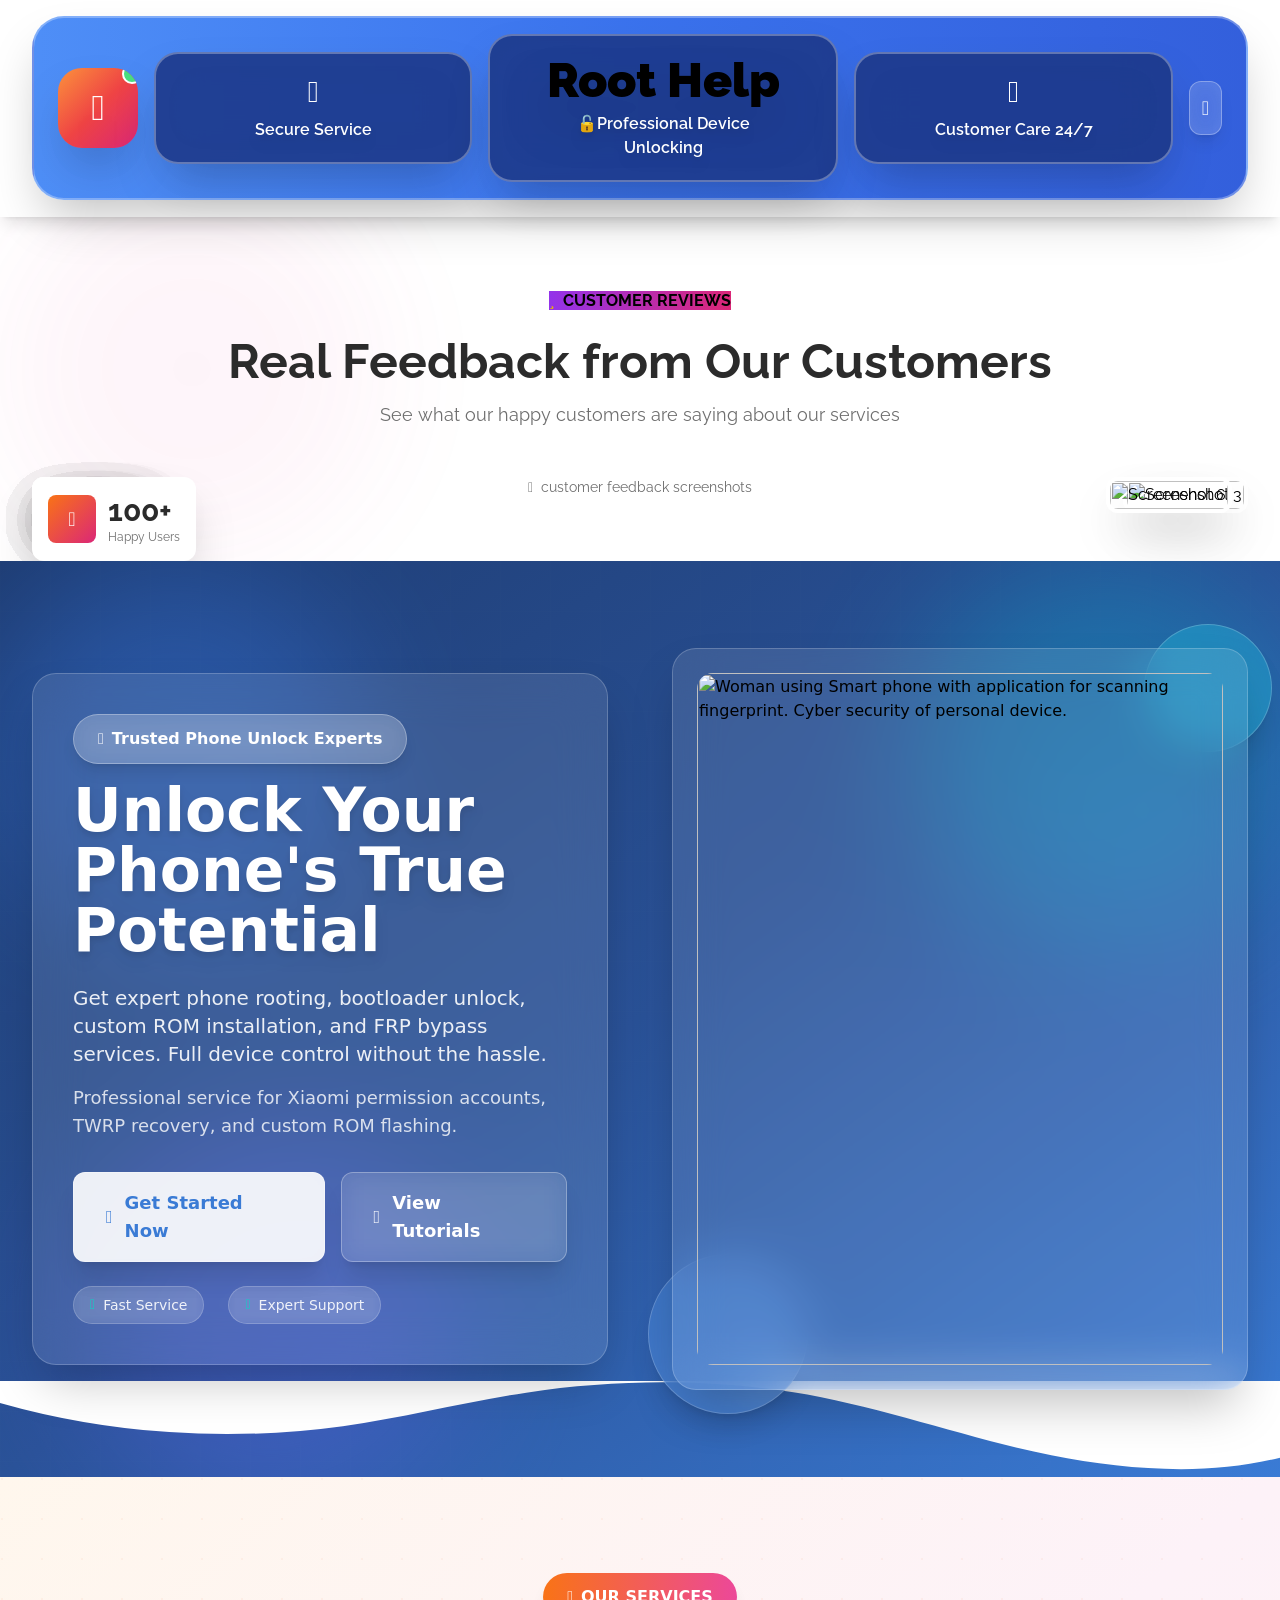
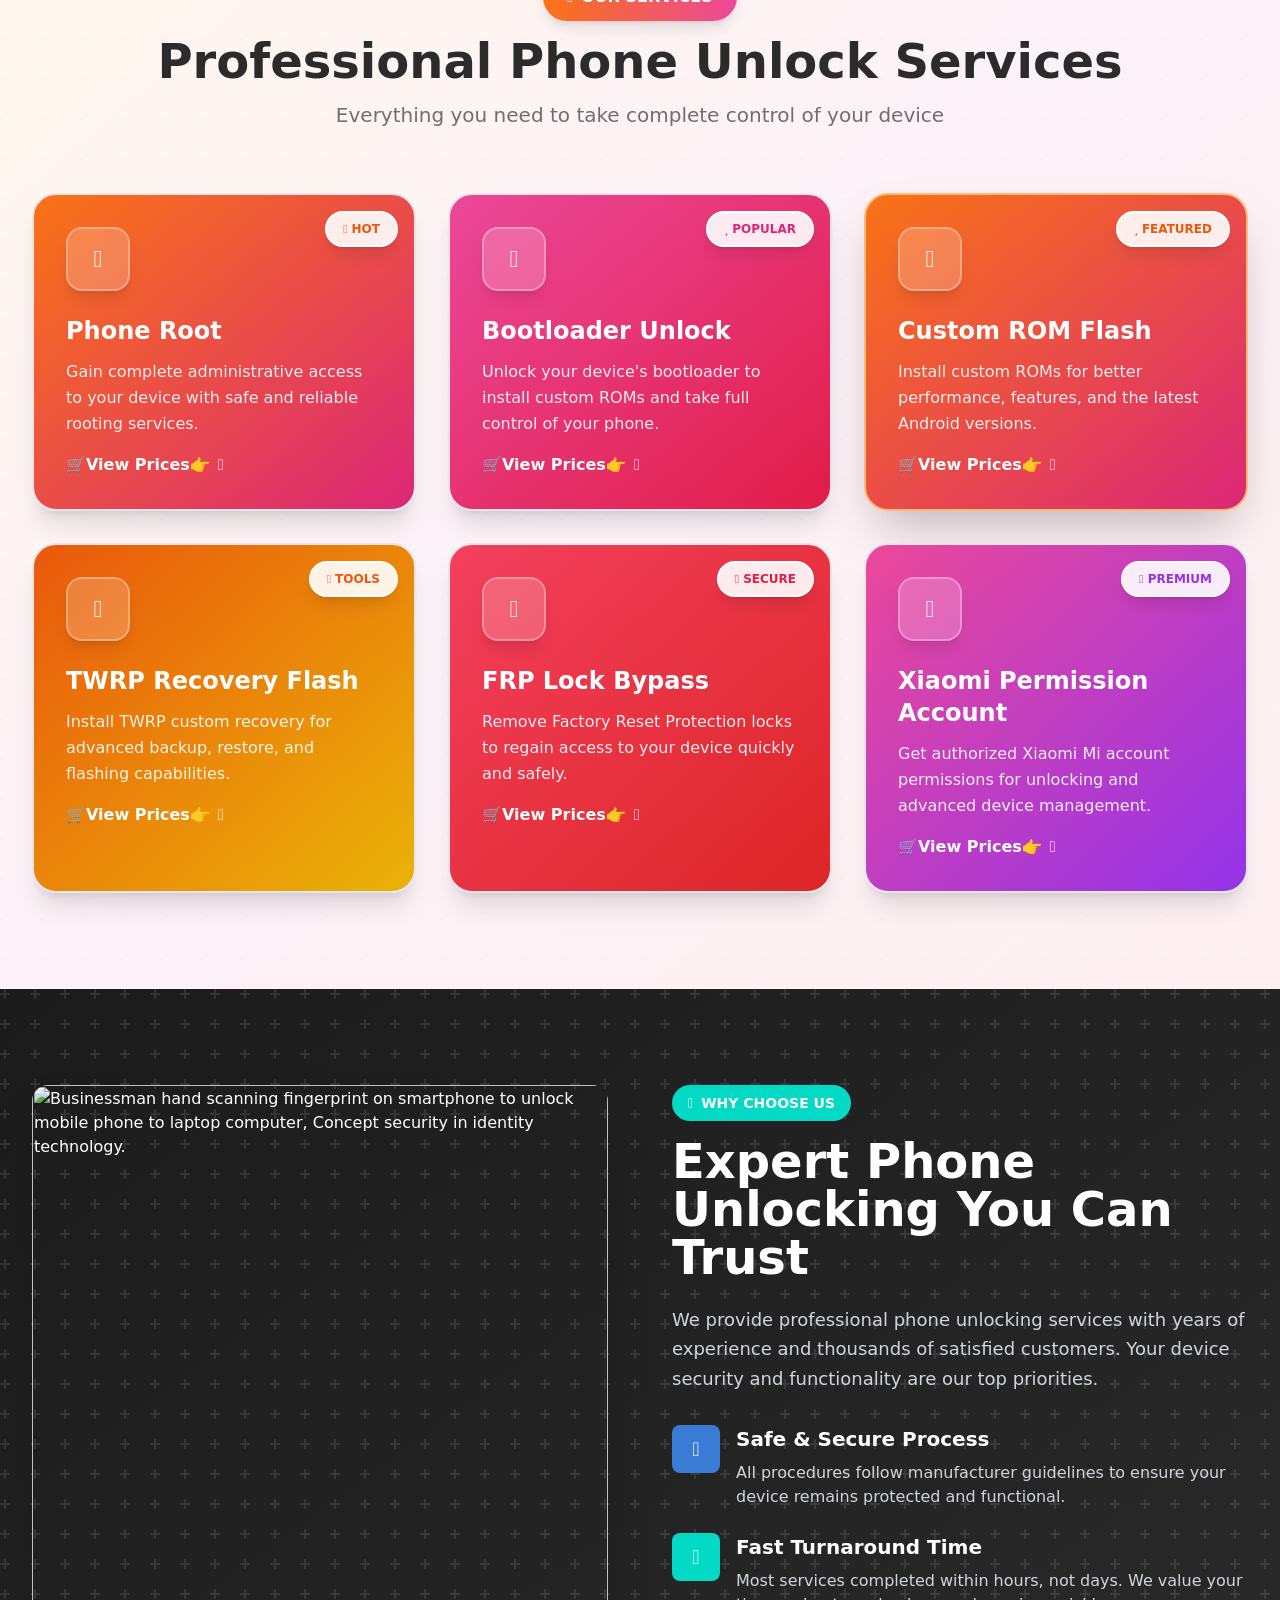
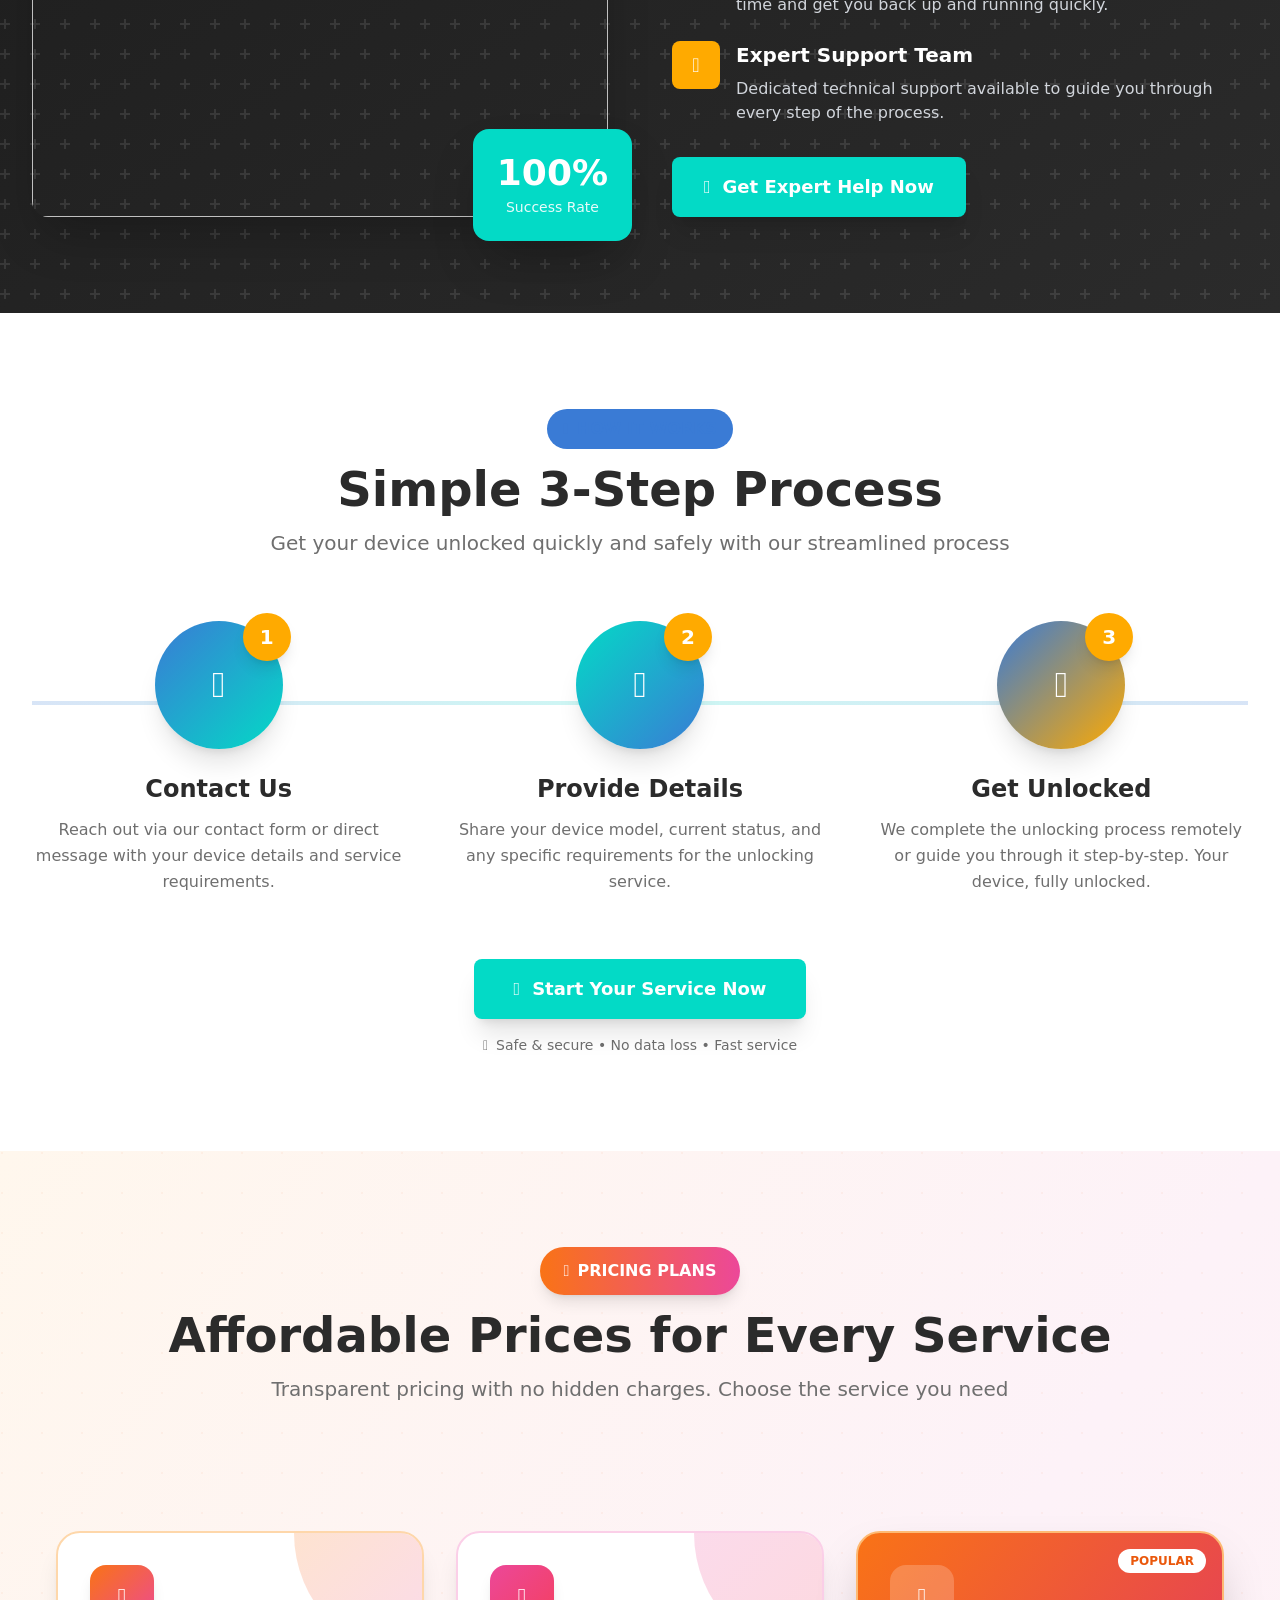
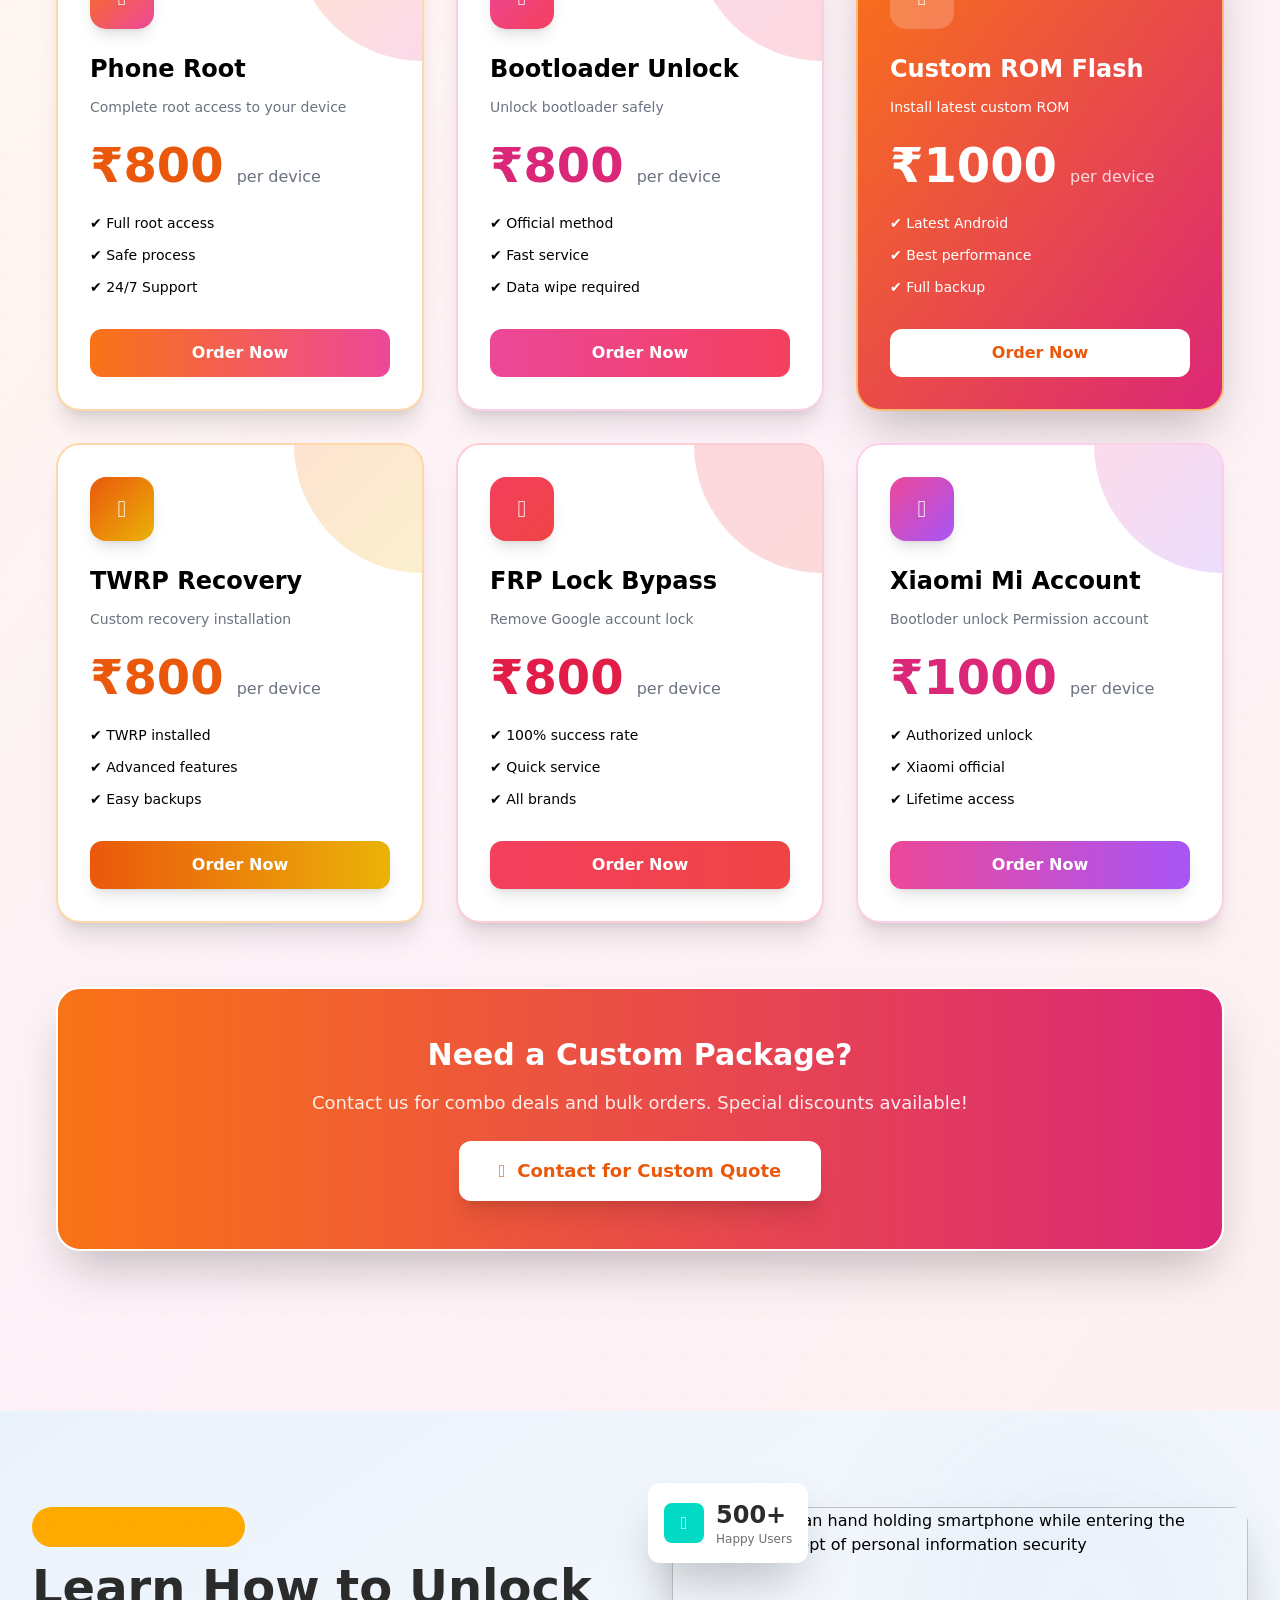
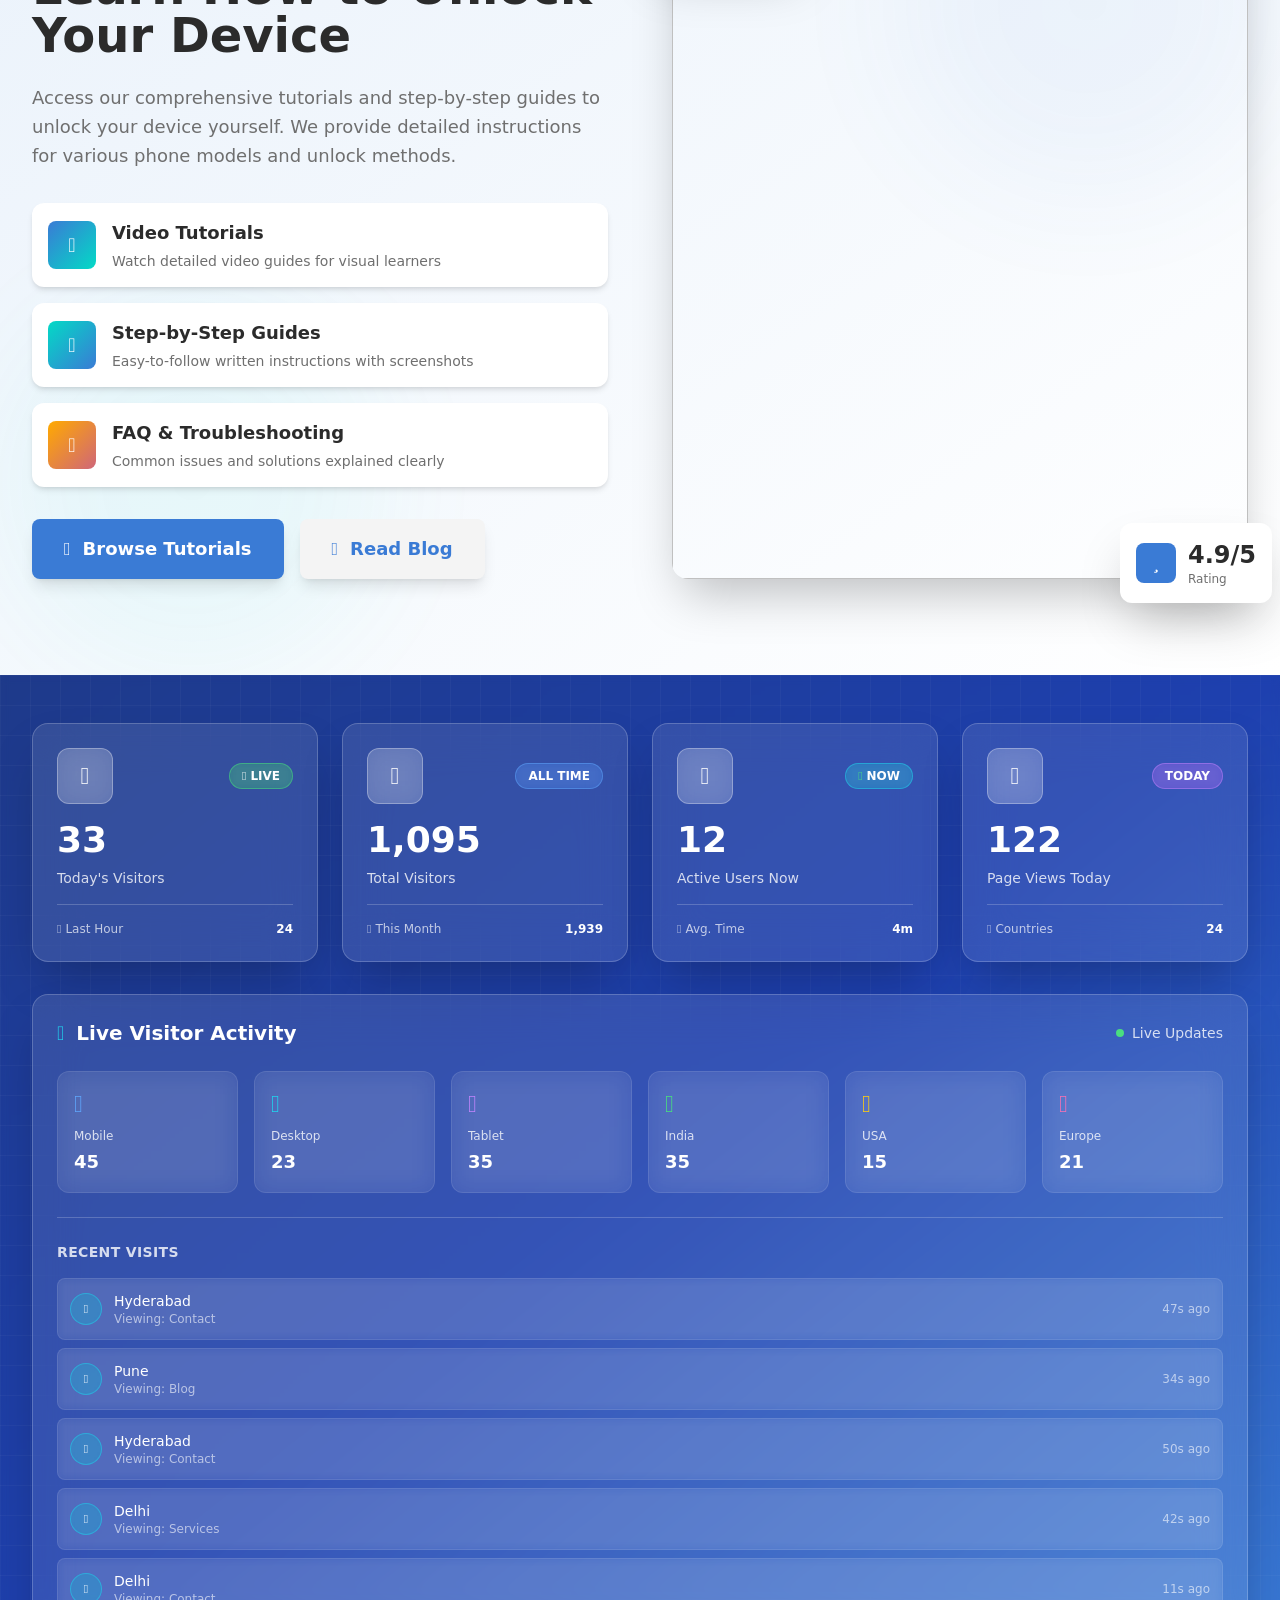
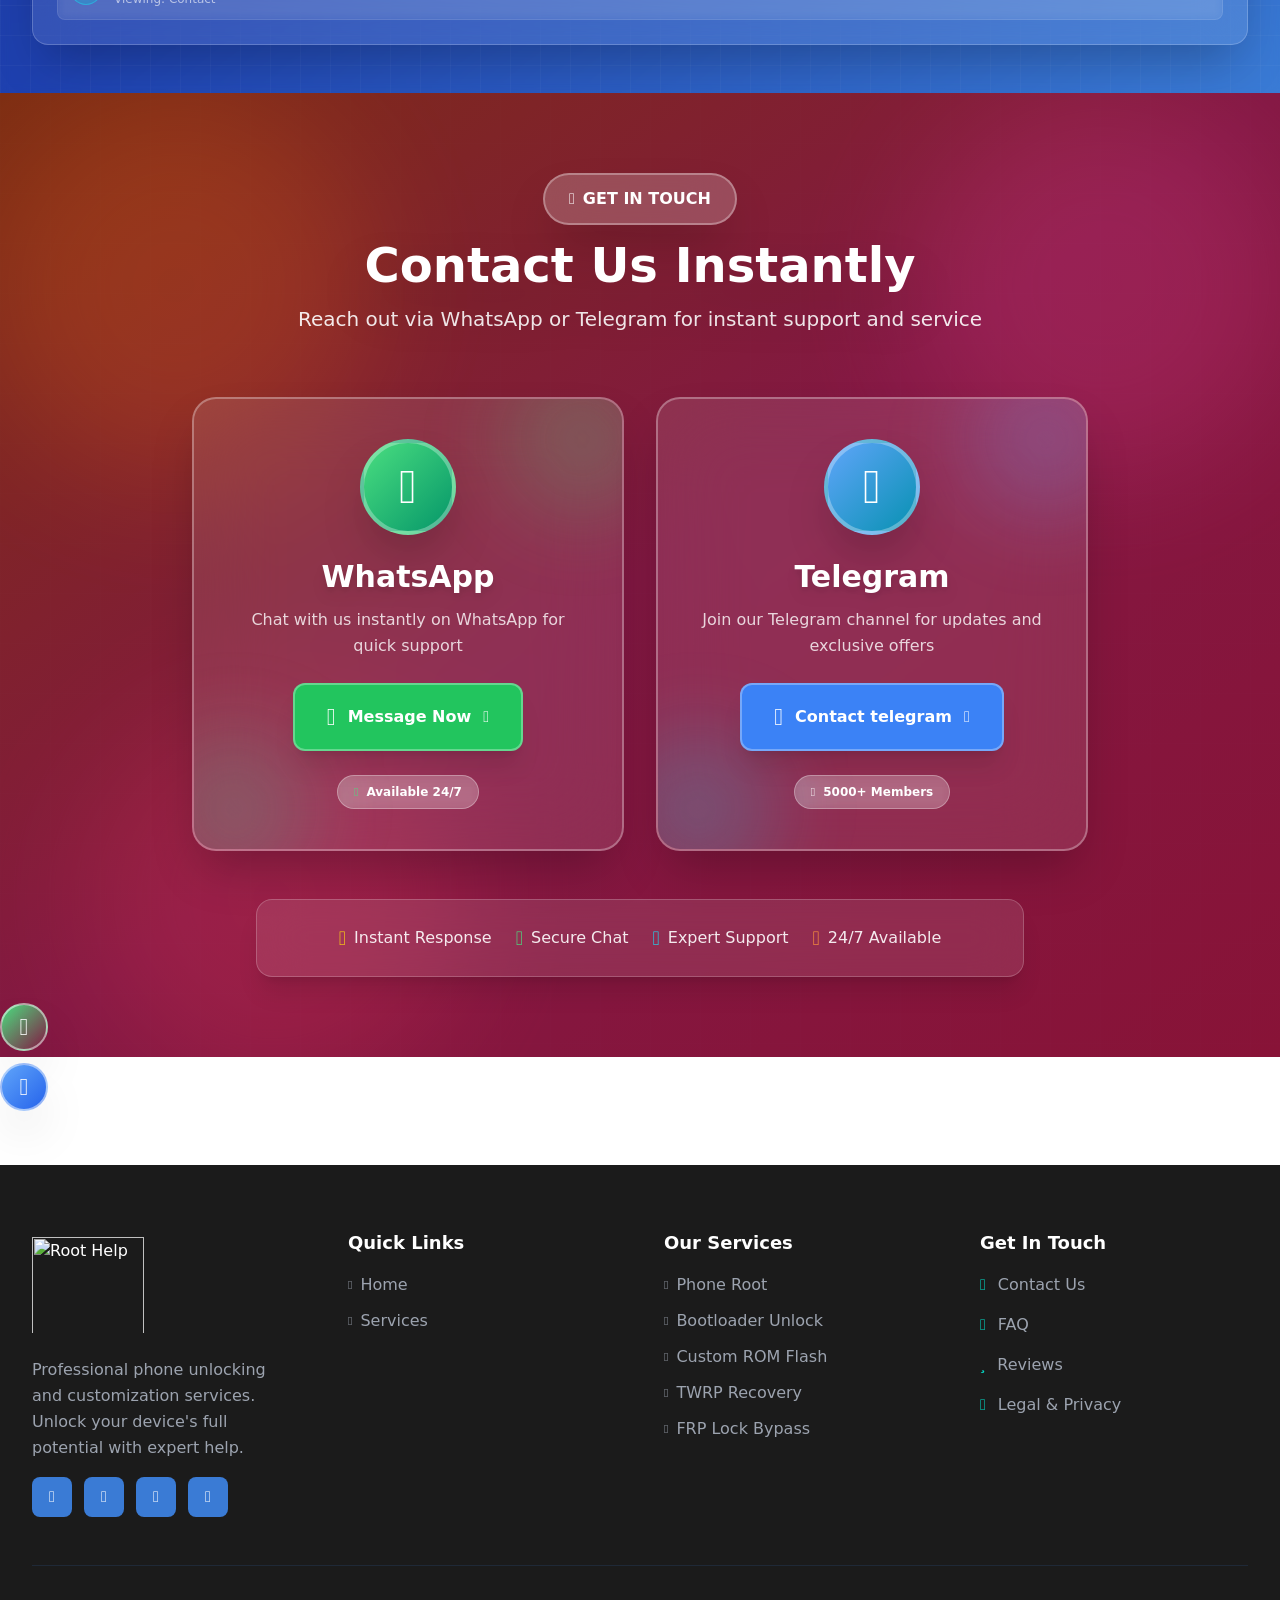
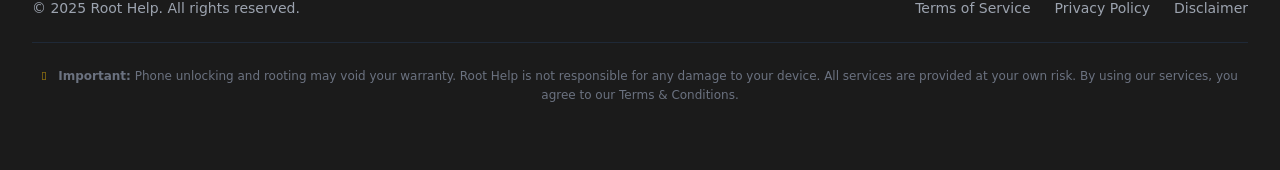
==== helproot/index.html @ 612a1e6d "Add files via upload" ====
<!-- saved from url=(0012)about:srcdoc -->
<html class="h-full" lang="en">

<head>
  <meta http-equiv="Content-Type" content="text/html; charset=UTF-8">

  <meta name="viewport" content="width=device-width, initial-scale=1.0">
  <link rel="preconnect" href="https://fonts.googleapis.com/">
  <link rel="preconnect" href="https://fonts.gstatic.com/" crossorigin="anonymous">
  <link id="google-fonts-link"
    href="https://fonts.googleapis.com/css2?family=Oswald:wght@300;400;500;600;700&amp;family=Raleway:wght@300;400;500;600;700&amp;display=swap"
    rel="stylesheet">
  <script src="https://kit.fontawesome.com/8e98006f77.js" crossorigin="anonymous"></script>
  <style media="all" id="fa-kit-upload"></style>
  <style media="all" id="fa-v4-font-face">
    /*!
 * Font Awesome Pro 6.7.2 by @fontawesome - https://fontawesome.com
 * License - https://fontawesome.com/license (Commercial License)
 * Copyright 2024 Fonticons, Inc.
 */
    @font-face {
      font-family: "FontAwesome";
      font-display: block;
      src: url(https://ka-p.fontawesome.com/releases/v6.7.2/webfonts/pro-fa-solid-900-0.woff2) format("woff2"), url(https://ka-p.fontawesome.com/releases/v6.7.2/webfonts/pro-fa-solid-900-0.ttf) format("truetype");
      unicode-range: u+f001, u+f004-f005, u+f007-f008, u+f00c, u+f011-f012, u+f015, u+f018-f019, u+f01c, u+f023-f025, u+f02a, u+f02c-f031, u+f03a, u+f03d, u+f04a-f04e, u+f05b, u+f060-f064, u+f067-f068, u+f06b-f06d, u+f072, u+f075, u+f077-f078, u+f07b, u+f084, u+f086, u+f091, u+f093, u+f095, u+f09c, u+f0a3, u+f0ad, u+f0b0-f0b1, u+f0c0-f0c2, u+f0c6, u+f0c8, u+f128, u+f12a, u+f155, u+f283, u+f292, u+f295
    }

    @font-face {
      font-family: "FontAwesome";
      font-display: block;
      src: url(https://ka-p.fontawesome.com/releases/v6.7.2/webfonts/pro-fa-solid-900-1.woff2) format("woff2"), url(https://ka-p.fontawesome.com/releases/v6.7.2/webfonts/pro-fa-solid-900-1.ttf) format("truetype");
      unicode-range: u+f040, u+f0c9, u+f0cc, u+f0ce, u+f0d1, u+f0d7, u+f0dc, u+f0e0, u+f0e7-f0e8, u+f0f3, u+f106, u+f108-f109, u+f10e, u+f110-f112, u+f11e, u+f121, u+f126, u+f129, u+f12c-f12e, u+f130-f132, u+f135, u+f13d, u+f140, u+f145, u+f15b, u+f164, u+f188, u+f1ab, u+f1ad-f1ae, u+f1b2, u+f1b8, u+f1bb, u+f1c0, u+f1ce, u+f1d8, u+f1dc, u+f1e4-f1e6, u+f1eb-f1ec, u+f205, u+f217, u+f21a-f21d, u+f22d, u+f233-f234, u+f238, u+f246, u+f251, u+f275, u+f29e, u+f2a0, u+f2a7, u+f2bb, u+f2cc-f2cd, u+f2db
    }

    @font-face {
      font-family: "FontAwesome";
      font-display: block;
      src: url(https://ka-p.fontawesome.com/releases/v6.7.2/webfonts/pro-fa-solid-900-3.woff2) format("woff2"), url(https://ka-p.fontawesome.com/releases/v6.7.2/webfonts/pro-fa-solid-900-3.ttf) format("truetype");
      unicode-range: u+f069, u+f1fa
    }

    @font-face {
      font-family: "FontAwesome";
      font-display: block;
      src: url(https://ka-p.fontawesome.com/releases/v6.7.2/webfonts/pro-fa-solid-900-12.woff2) format("woff2"), url(https://ka-p.fontawesome.com/releases/v6.7.2/webfonts/pro-fa-solid-900-12.ttf) format("truetype");
      unicode-range: u+f000, u+f002, u+f009-f00b, u+f00d-f00e, u+f010, u+f013, u+f01e, u+f021, u+f026-f029, u+f02b, u+f032-f039, u+f03b-f03c, u+f042-f043, u+f048-f049, u+f050-f05a, u+f05e, u+f06a, u+f071, u+f073-f074, u+f076, u+f079-f07a, u+f07c, u+f083, u+f085, u+f089, u+f08d, u+f098, u+f09e, u+f0a1
    }

    @font-face {
      font-family: "FontAwesome";
      font-display: block;
      src: url(https://ka-p.fontawesome.com/releases/v6.7.2/webfonts/pro-fa-solid-900-13.woff2) format("woff2"), url(https://ka-p.fontawesome.com/releases/v6.7.2/webfonts/pro-fa-solid-900-13.ttf) format("truetype");
      unicode-range: u+f045, u+f0a8-f0ab, u+f0c3-f0c4, u+f0ca-f0cb, u+f0cd, u+f0d8-f0db, u+f0dd-f0de, u+f0e2-f0e3, u+f0e9-f0ea, u+f0ed-f0ee, u+f0f0-f0f2, u+f0f4, u+f0f9-f0fe, u+f100-f105, u+f107, u+f10d, u+f11b, u+f120, u+f122, u+f124-f125, u+f127, u+f12b, u+f134, u+f137-f13a, u+f141-f144, u+f146, u+f14a-f14b, u+f14d, u+f153-f154, u+f157-f159, u+f15c-f15d, u+f162, u+f165, u+f182-f183, u+f187, u+f193, u+f197, u+f199, u+f19c-f19d, u+f1ac, u+f1b0, u+f1b3, u+f1b9-f1ba, u+f1cd, u+f1da, u+f1dd-f1de, u+f1e0-f1e2
    }

    @font-face {
      font-family: "FontAwesome";
      font-display: block;
      src: url(https://ka-p.fontawesome.com/releases/v6.7.2/webfonts/pro-fa-solid-900-14.woff2) format("woff2"), url(https://ka-p.fontawesome.com/releases/v6.7.2/webfonts/pro-fa-solid-900-14.ttf) format("truetype");
      unicode-range: u+f0f5, u+f1b1, u+f1f6, u+f1fb-f1fe, u+f200-f201, u+f204, u+f206-f207, u+f20b, u+f218, u+f21e, u+f221-f22c, u+f235-f236, u+f239, u+f240-f245, u+f249, u+f24e, u+f250, u+f252-f254, u+f25c, u+f26c, u+f276-f277, u+f279, u+f28b, u+f28d, u+f290-f291, u+f29a, u+f29d, u+f2a1-f2a4, u+f2a8, u+f2b6, u+f2b9, u+f2bd, u+f2c2, u+f2c7-f2cb, u+f2ce, u+f2d1, u+f2d3
    }

    @font-face {
      font-family: "FontAwesome";
      font-display: block;
      src: url(https://ka-p.fontawesome.com/releases/v6.7.2/webfonts/pro-fa-brands-400-0.woff2) format("woff2"), url(https://ka-p.fontawesome.com/releases/v6.7.2/webfonts/pro-fa-brands-400-0.ttf) format("truetype");
      unicode-range: u+f081-f082, u+f08c, u+f092, u+f099, u+f09b, u+f0d2-f0d5, u+f0e1, u+f113, u+f136, u+f13b-f13c, u+f15a, u+f167-f16e, u+f170-f174, u+f179-f17e, u+f180-f181, u+f184, u+f189-f18d, u+f194, u+f198, u+f19a-f19b, u+f19e, u+f1a0-f1a4, u+f1b4, u+f1bc, u+f1be, u+f1e8, u+f1ed, u+f1f0-f1f1, u+f20e, u+f210, u+f213-f214, u+f230, u+f232, u+f23a, u+f26b, u+f270, u+f288, u+f299, u+f29b, u+f2a6, u+f2b0, u+f2c5-f2c6, u+f2e0
    }

    @font-face {
      font-family: "FontAwesome";
      font-display: block;
      src: url(https://ka-p.fontawesome.com/releases/v6.7.2/webfonts/pro-fa-brands-400-1.woff2) format("woff2"), url(https://ka-p.fontawesome.com/releases/v6.7.2/webfonts/pro-fa-brands-400-1.ttf) format("truetype");
      unicode-range: u+f1a5-f1aa, u+f1b5-f1b7, u+f1bd, u+f1ca-f1cc, u+f1d0-f1d7, u+f1e7, u+f1e9, u+f1ee, u+f1f2-f1f5, u+f202-f203, u+f208-f209, u+f20d, u+f211-f212, u+f215-f216, u+f231, u+f237, u+f23b-f23e, u+f24b-f24c, u+f25e, u+f260-f261, u+f263-f26a, u+f26d-f26e, u+f27c-f27e, u+f280-f282, u+f284-f287, u+f289-f28a, u+f293-f294, u+f296-f298, u+f2a5, u+f2a9-f2ae, u+f2b1-f2b4, u+f2b8, u+f2c4, u+f2d5-f2da, u+f2dd-f2de
    }

    @font-face {
      font-family: "FontAwesome";
      font-display: block;
      src: url(https://ka-p.fontawesome.com/releases/v6.7.2/webfonts/pro-fa-brands-400-2.woff2) format("woff2"), url(https://ka-p.fontawesome.com/releases/v6.7.2/webfonts/pro-fa-brands-400-2.ttf) format("truetype");
      unicode-range: u+f166
    }

    @font-face {
      font-family: "FontAwesome";
      font-display: block;
      src: url(https://ka-p.fontawesome.com/releases/v6.7.2/webfonts/pro-fa-regular-400-0.woff2) format("woff2"), url(https://ka-p.fontawesome.com/releases/v6.7.2/webfonts/pro-fa-regular-400-0.ttf) format("truetype");
      unicode-range: u+f006, u+f017, u+f03e, u+f06e, u+f08a, u+f096-f097, u+f09d, u+f0a6, u+f0c5, u+f0e5-f0e6, u+f114, u+f11d, u+f2c0
    }

    @font-face {
      font-family: "FontAwesome";
      font-display: block;
      src: url(https://ka-p.fontawesome.com/releases/v6.7.2/webfonts/pro-fa-regular-400-1.woff2) format("woff2"), url(https://ka-p.fontawesome.com/releases/v6.7.2/webfonts/pro-fa-regular-400-1.ttf) format("truetype");
      unicode-range: u+f003, u+f016, u+f087, u+f0a2, u+f0eb, u+f0f7-f0f8, u+f10c, u+f11c, u+f133, u+f14e, u+f186, u+f1c1-f1c3, u+f1d9, u+f1db, u+f1ea, u+f1f9, u+f20a, u+f24d, u+f25d, u+f2b5, u+f2bc, u+f2d2
    }

    @font-face {
      font-family: "FontAwesome";
      font-display: block;
      src: url(https://ka-p.fontawesome.com/releases/v6.7.2/webfonts/pro-fa-regular-400-12.woff2) format("woff2"), url(https://ka-p.fontawesome.com/releases/v6.7.2/webfonts/pro-fa-regular-400-12.ttf) format("truetype");
      unicode-range: u+f022, u+f044, u+f05c-f05d, u+f070, u+f094, u+f0a0, u+f115, u+f29c
    }

    @font-face {
      font-family: "FontAwesome";
      font-display: block;
      src: url(https://ka-p.fontawesome.com/releases/v6.7.2/webfonts/pro-fa-regular-400-13.woff2) format("woff2"), url(https://ka-p.fontawesome.com/releases/v6.7.2/webfonts/pro-fa-regular-400-13.ttf) format("truetype");
      unicode-range: u+f01d, u+f046, u+f088, u+f0a4-f0a5, u+f0a7, u+f0c7, u+f0f6, u+f118-f11a, u+f147, u+f150-f152, u+f185, u+f191-f192, u+f196, u+f1c4-f1c9, u+f1e3
    }

    @font-face {
      font-family: "FontAwesome";
      font-display: block;
      src: url(https://ka-p.fontawesome.com/releases/v6.7.2/webfonts/pro-fa-regular-400-14.woff2) format("woff2"), url(https://ka-p.fontawesome.com/releases/v6.7.2/webfonts/pro-fa-regular-400-14.ttf) format("truetype");
      unicode-range: u+f014, u+f1f7, u+f247-f248, u+f24a, u+f255-f25b, u+f271-f274, u+f278, u+f28c, u+f28e, u+f2b7, u+f2ba, u+f2be, u+f2c1, u+f2c3, u+f2d0, u+f2dc
    }

    @font-face {
      font-family: "FontAwesome";
      font-display: block;
      src: url(https://ka-p.fontawesome.com/releases/v6.7.2/webfonts/pro-fa-regular-400-15.woff2) format("woff2"), url(https://ka-p.fontawesome.com/releases/v6.7.2/webfonts/pro-fa-regular-400-15.ttf) format("truetype");
      unicode-range: u+f01a-f01b, u+f18e, u+f190, u+f2d4
    }

    @font-face {
      font-family: "FontAwesome";
      font-display: block;
      src: url(https://ka-p.fontawesome.com/releases/v6.7.2/webfonts/pro-fa-regular-400-16.woff2) format("woff2"), url(https://ka-p.fontawesome.com/releases/v6.7.2/webfonts/pro-fa-regular-400-16.ttf) format("truetype");
      unicode-range: u+f27b
    }

    @font-face {
      font-family: "FontAwesome";
      font-display: block;
      src: url(https://ka-p.fontawesome.com/releases/v6.7.2/webfonts/pro-fa-v4compatibility.woff2) format("woff2"), url(https://ka-p.fontawesome.com/releases/v6.7.2/webfonts/pro-fa-v4compatibility.ttf) format("truetype");
      unicode-range: u+f041, u+f047, u+f065-f066, u+f07d-f07e, u+f080, u+f08b, u+f08e, u+f090, u+f09a, u+f0ac, u+f0ae, u+f0b2, u+f0d0, u+f0d6, u+f0e4, u+f0ec, u+f10a-f10b, u+f123, u+f13e, u+f148-f149, u+f14c, u+f156, u+f15e, u+f160-f161, u+f163, u+f175-f178, u+f195, u+f1f8, u+f219, u+f27a
    }
  </style>
  <style media="all" id="fa-v5-font-face">
    /*!
 * Font Awesome Pro 6.7.2 by @fontawesome - https://fontawesome.com
 * License - https://fontawesome.com/license (Commercial License)
 * Copyright 2024 Fonticons, Inc.
 */
    @font-face {
      font-family: "Font Awesome 5 Brands";
      font-display: block;
      font-weight: 400;
      src: url(https://ka-p.fontawesome.com/releases/v6.7.2/webfonts/pro-fa-brands-400-0.woff2) format("woff2"), url(https://ka-p.fontawesome.com/releases/v6.7.2/webfonts/pro-fa-brands-400-0.ttf) format("truetype");
      unicode-range: u+e007, u+e013, u+e01a, u+e01e, u+e049, u+e052, u+e055-e057, u+e077-e084, u+e087-e088, u+f081-f082, u+f08c, u+f092, u+f099-f09b, u+f0d2-f0d5, u+f0e1, u+f113, u+f136, u+f13b-f13c, u+f15a, u+f167-f169, u+f16b-f16e, u+f170-f171, u+f173-f174, u+f179-f17e, u+f180-f181, u+f184, u+f189-f18d, u+f194, u+f198, u+f19a-f19b, u+f19e, u+f1a0-f1a4, u+f1b4, u+f1bc, u+f1be, u+f1e8, u+f1ed, u+f1f0-f1f1, u+f20e, u+f210, u+f213-f214, u+f232, u+f23a, u+f26b, u+f270, u+f288, u+f299, u+f2a6, u+f2b0, u+f2c5-f2c6, u+f2e0, u+f368, u+f379, u+f392-f393, u+f39f, u+f3a9, u+f3ab-f3ac, u+f3c0, u+f3c7, u+f3ca, u+f3e2, u+f3eb-f3ec, u+f3ef, u+f3f8, u+f3fe, u+f419, u+f41b, u+f4d5, u+f4e4, u+f4f8-f4f9, u+f514, u+f5b5, u+f6c9, u+f731, u+f77b, u+f7af, u+f7e1, u+f83b
    }

    @font-face {
      font-family: "Font Awesome 5 Brands";
      font-display: block;
      font-weight: 400;
      src: url(https://ka-p.fontawesome.com/releases/v6.7.2/webfonts/pro-fa-brands-400-1.woff2) format("woff2"), url(https://ka-p.fontawesome.com/releases/v6.7.2/webfonts/pro-fa-brands-400-1.ttf) format("truetype");
      unicode-range: u+f1a5-f1aa, u+f1b5-f1b7, u+f1bd, u+f1ca-f1cc, u+f1d0-f1d7, u+f1e7, u+f1e9, u+f1ee, u+f1f2-f1f5, u+f202-f203, u+f208-f209, u+f20d, u+f211-f212, u+f215-f216, u+f231, u+f237, u+f23b-f23e, u+f24b-f24c, u+f25e, u+f260-f261, u+f263-f26a, u+f26d-f26e, u+f27c-f27e, u+f280-f282, u+f284-f287, u+f289-f28a, u+f293-f294, u+f296-f298, u+f2a5, u+f2a9-f2ae, u+f2b1-f2b4, u+f2b8, u+f2c4, u+f2d5-f2da, u+f2dd-f2de, u+f35c, u+f369-f375, u+f378, u+f37a-f37d, u+f37f-f380, u+f383-f385, u+f388, u+f38b-f38f, u+f391, u+f394-f397, u+f399-f39a, u+f39d-f39e, u+f3a1-f3a4, u+f3a6-f3a8, u+f3aa, u+f3ad-f3b2, u+f3b4-f3bd, u+f3c3-f3c4, u+f3c6, u+f3c8, u+f3cb-f3cc, u+f3d0, u+f3d2-f3dc, u+f3df, u+f425, u+f4e6
    }

    @font-face {
      font-family: "Font Awesome 5 Brands";
      font-display: block;
      font-weight: 400;
      src: url(https://ka-p.fontawesome.com/releases/v6.7.2/webfonts/pro-fa-brands-400-2.woff2) format("woff2"), url(https://ka-p.fontawesome.com/releases/v6.7.2/webfonts/pro-fa-brands-400-2.ttf) format("truetype");
      unicode-range: u+f3e1, u+f3e3-f3e4, u+f3e6-f3ea, u+f3ee, u+f3f3, u+f3f5-f3f7, u+f3f9, u+f402-f405, u+f407-f40d, u+f411-f417, u+f41a, u+f41c-f421, u+f423, u+f426-f431, u+f44d, u+f452, u+f457, u+f459, u+f4e5, u+f4e7-f4f7, u+f50a-f513, u+f592, u+f59e, u+f5a3, u+f5a8, u+f5b2, u+f5be, u+f5c6, u+f5cc, u+f5cf, u+f5f1, u+f5f7, u+f5fa, u+f60f, u+f612, u+f63f, u+f642, u+f69d, u+f6ca, u+f6cc, u+f6dc, u+f730, u+f75d, u+f77a, u+f785, u+f789, u+f78d, u+f790-f791, u+f797-f799, u+f7b0-f7b1, u+f7b3, u+f7bb-f7bc, u+f7c6, u+f7d3, u+f7d6, u+f7df-f7e0, u+f7e3, u+f834-f83a, u+f83c-f83d, u+f83f-f842, u+f89e, u+f8a6, u+f8ca, u+f8d2, u+f8e1, u+f8e8
    }

    @font-face {
      font-family: "Font Awesome 5 Brands";
      font-display: block;
      font-weight: 400;
      src: url(https://ka-p.fontawesome.com/releases/v6.7.2/webfonts/pro-fa-brands-400.woff2) format("woff2"), url(https://ka-p.fontawesome.com/releases/v6.7.2/webfonts/pro-fa-brands-400.ttf) format("truetype");
      unicode-range: u+a
    }

    @font-face {
      font-family: "Font Awesome 5 Pro";
      font-display: block;
      font-weight: 900;
      src: url(https://ka-p.fontawesome.com/releases/v6.7.2/webfonts/pro-fa-solid-900-0.woff2) format("woff2"), url(https://ka-p.fontawesome.com/releases/v6.7.2/webfonts/pro-fa-solid-900-0.ttf) format("truetype");
      unicode-range: u+e010, u+e017, u+e01b, u+e01f-e021, u+e024, u+e02f, u+e03a, u+e042, u+e045-e046, u+e060, u+e068, u+e06e, u+e074, u+e076, u+f001, u+f004-f005, u+f007-f008, u+f00c, u+f011-f012, u+f015, u+f017-f019, u+f01c, u+f023-f025, u+f02a, u+f02c-f031, u+f03a, u+f03d-f03e, u+f041, u+f04a-f04e, u+f05b, u+f060-f065, u+f067-f068, u+f06b-f06e, u+f072, u+f075, u+f077-f078, u+f07b, u+f084, u+f086, u+f091, u+f093, u+f095, u+f09c-f09d, u+f0a3, u+f0a6, u+f0ac-f0ad, u+f0b0-f0b1, u+f0c0-f0c2, u+f0c5-f0c6, u+f0c8, u+f128, u+f12a, u+f155, u+f292, u+f295, u+f332, u+f541, u+f80a, u+f80c
    }

    @font-face {
      font-family: "Font Awesome 5 Pro";
      font-display: block;
      font-weight: 900;
      src: url(https://ka-p.fontawesome.com/releases/v6.7.2/webfonts/pro-fa-solid-900-1.woff2) format("woff2"), url(https://ka-p.fontawesome.com/releases/v6.7.2/webfonts/pro-fa-solid-900-1.ttf) format("truetype");
      unicode-range: u+f040, u+f0c9, u+f0cc, u+f0ce, u+f0d1, u+f0d6-f0d7, u+f0dc, u+f0e0, u+f0e7-f0e8, u+f0eb, u+f0f3, u+f0f8, u+f106, u+f108-f109, u+f10e, u+f110-f111, u+f11c, u+f11e, u+f121, u+f126, u+f129, u+f12c-f12e, u+f130-f133, u+f135, u+f13d, u+f140, u+f145, u+f14e, u+f15b, u+f164, u+f186, u+f188, u+f1ab, u+f1ad-f1ae, u+f1b2, u+f1b8, u+f1bb, u+f1c0-f1c3, u+f1ce, u+f1d8, u+f1dc, u+f1e4-f1e6, u+f1ea-f1ec, u+f1f8-f1f9, u+f205, u+f20a, u+f217, u+f219-f21d, u+f22d, u+f233-f234, u+f238, u+f246, u+f24d, u+f251, u+f25d, u+f275, u+f29e, u+f2a0, u+f2a7, u+f2b5, u+f2bb, u+f2cc-f2cd, u+f2d2, u+f2db, u+f2e1, u+f2ec, u+f2f7, u+f2fc, u+f302-f303, u+f316, u+f31a, u+f328, u+f335, u+f363, u+f37e, u+f390, u+f3c5, u+f3ce, u+f3e5, u+f3f4, u+f3fb, u+f40e, u+f435, u+f47d
    }

    @font-face {
      font-family: "Font Awesome 5 Pro";
      font-display: block;
      font-weight: 900;
      src: url(https://ka-p.fontawesome.com/releases/v6.7.2/webfonts/pro-fa-solid-900-2.woff2) format("woff2"), url(https://ka-p.fontawesome.com/releases/v6.7.2/webfonts/pro-fa-solid-900-2.ttf) format("truetype");
      unicode-range: u+f44b, u+f481, u+f48a, u+f48f-f490, u+f493-f494, u+f498, u+f4b7, u+f4ca, u+f4cc, u+f4d1, u+f4d7-f4d8, u+f4e2, u+f503, u+f508, u+f51b, u+f51d-f51e, u+f521-f522, u+f52b, u+f530, u+f535, u+f53e, u+f543-f545, u+f548-f549, u+f54e, u+f555, u+f559, u+f55d, u+f564, u+f56c, u+f56e-f570, u+f577-f578, u+f590, u+f594-f595, u+f5a1-f5a2, u+f5aa-f5ab, u+f5b0, u+f5b7, u+f5ba, u+f5bf, u+f5ca, u+f5db-f5dc, u+f5ef, u+f5f2, u+f5f6, u+f5fb, u+f5fd, u+f621, u+f63b, u+f649-f64a, u+f64f, u+f653-f654, u+f656, u+f65b, u+f664, u+f673, u+f675, u+f67d, u+f67f, u+f695, u+f69c, u+f6a8, u+f6bf-f6c0, u+f6d5, u+f6e3, u+f6e9, u+f6f5, u+f6fa, u+f6ff-f700, u+f70b, u+f70e, u+f715, u+f71b, u+f72e-f72f, u+f733-f734, u+f747, u+f755, u+f757, u+f75c, u+f762, u+f773, u+f77c, u+f781, u+f784, u+f788, u+f7b2, u+f7b6, u+f7bd, u+f7d5, u+f7ee, u+f7ff, u+f801, u+f804, u+f813-f814, u+f82f-f830, u+f845-f846, u+f850, u+f855, u+f858-f859, u+f85c, u+f866, u+f86d, u+f871, u+f875, u+f893-f894, u+f897, u+f89f, u+f8a9, u+f8b1-f8b2, u+f8bb, u+f8c7, u+f8d6-f8d7, u+f8d9
    }

    @font-face {
      font-family: "Font Awesome 5 Pro";
      font-display: block;
      font-weight: 900;
      src: url(https://ka-p.fontawesome.com/releases/v6.7.2/webfonts/pro-fa-solid-900-3.woff2) format("woff2"), url(https://ka-p.fontawesome.com/releases/v6.7.2/webfonts/pro-fa-solid-900-3.ttf) format("truetype");
      unicode-range: u+e000-e006, u+e008-e00f, u+e011-e012, u+e014-e016, u+e018-e019, u+e01c-e01d, u+e022-e023, u+e025-e02e, u+e030-e039, u+e03b-e041, u+e043-e044, u+e047-e048, u+e04a-e051, u+e053-e054, u+e058-e05f, u+f069, u+f1fa, u+f52c, u+f531, u+f536, u+f69f, u+f8df-f8e0, u+f8e7, u+f8ee-f8ef, u+f8fd
    }

    @font-face {
      font-family: "Font Awesome 5 Pro";
      font-display: block;
      font-weight: 900;
      src: url(https://ka-p.fontawesome.com/releases/v6.7.2/webfonts/pro-fa-solid-900-4.woff2) format("woff2"), url(https://ka-p.fontawesome.com/releases/v6.7.2/webfonts/pro-fa-solid-900-4.ttf) format("truetype");
      unicode-range: u+e061-e067, u+e069-e06d, u+e06f-e073, u+e075, u+e085-e086
    }

    @font-face {
      font-family: "Font Awesome 5 Pro";
      font-display: block;
      font-weight: 900;
      src: url(https://ka-p.fontawesome.com/releases/v6.7.2/webfonts/pro-fa-solid-900-8.woff2) format("woff2"), url(https://ka-p.fontawesome.com/releases/v6.7.2/webfonts/pro-fa-solid-900-8.ttf) format("truetype");
      unicode-range: u+f80b
    }

    @font-face {
      font-family: "Font Awesome 5 Pro";
      font-display: block;
      font-weight: 900;
      src: url(https://ka-p.fontawesome.com/releases/v6.7.2/webfonts/pro-fa-solid-900-11.woff2) format("woff2"), url(https://ka-p.fontawesome.com/releases/v6.7.2/webfonts/pro-fa-solid-900-11.ttf) format("truetype");
      unicode-range: u+f8bc
    }

    @font-face {
      font-family: "Font Awesome 5 Pro";
      font-display: block;
      font-weight: 900;
      src: url(https://ka-p.fontawesome.com/releases/v6.7.2/webfonts/pro-fa-solid-900-12.woff2) format("woff2"), url(https://ka-p.fontawesome.com/releases/v6.7.2/webfonts/pro-fa-solid-900-12.ttf) format("truetype");
      unicode-range: u+f000, u+f002, u+f009-f00b, u+f00d-f00e, u+f010, u+f013, u+f01e, u+f021-f022, u+f026-f029, u+f02b, u+f032-f039, u+f03b-f03c, u+f042-f044, u+f047-f049, u+f050-f05a, u+f05e, u+f066, u+f06a, u+f070-f071, u+f073-f074, u+f076, u+f079-f07a, u+f07c-f07e, u+f080, u+f083, u+f085, u+f089, u+f08b, u+f08d-f08e, u+f090, u+f094, u+f098, u+f09e, u+f0a0-f0a1
    }

    @font-face {
      font-family: "Font Awesome 5 Pro";
      font-display: block;
      font-weight: 900;
      src: url(https://ka-p.fontawesome.com/releases/v6.7.2/webfonts/pro-fa-solid-900-13.woff2) format("woff2"), url(https://ka-p.fontawesome.com/releases/v6.7.2/webfonts/pro-fa-solid-900-13.ttf) format("truetype");
      unicode-range: u+f0a4-f0a5, u+f0a7-f0ab, u+f0ae, u+f0b2, u+f0c3-f0c4, u+f0c7, u+f0ca-f0cb, u+f0cd, u+f0d0, u+f0d8-f0db, u+f0dd-f0de, u+f0e2-f0e3, u+f0e9-f0ea, u+f0ec-f0ee, u+f0f0-f0f2, u+f0f4, u+f0f9-f0fe, u+f100-f105, u+f107, u+f10a-f10b, u+f10d, u+f118-f11b, u+f120, u+f122, u+f124-f125, u+f127, u+f12b, u+f134, u+f137-f13a, u+f13e, u+f141-f144, u+f146, u+f148-f14d, u+f150-f154, u+f156-f159, u+f15c-f15e, u+f160-f163, u+f165, u+f175-f178, u+f182-f183, u+f185, u+f187, u+f191-f193, u+f195, u+f197, u+f199, u+f19c-f19d, u+f1ac, u+f1b0, u+f1b3, u+f1b9-f1ba, u+f1c4-f1c9, u+f1cd, u+f1da, u+f1dd-f1de, u+f1e0-f1e3, u+f381-f382
    }

    @font-face {
      font-family: "Font Awesome 5 Pro";
      font-display: block;
      font-weight: 900;
      src: url(https://ka-p.fontawesome.com/releases/v6.7.2/webfonts/pro-fa-solid-900-14.woff2) format("woff2"), url(https://ka-p.fontawesome.com/releases/v6.7.2/webfonts/pro-fa-solid-900-14.ttf) format("truetype");
      unicode-range: u+f1f6, u+f1fb-f1fe, u+f200-f201, u+f204, u+f206-f207, u+f20b, u+f218, u+f21e, u+f221-f22c, u+f235-f236, u+f239, u+f240-f245, u+f247-f249, u+f24e, u+f252-f25c, u+f26c, u+f271-f274, u+f276-f277, u+f279-f27a, u+f28b, u+f28d, u+f290-f291, u+f29a, u+f29d, u+f2a1-f2a4, u+f2a8, u+f2b6, u+f2b9, u+f2bd, u+f2c1-f2c2, u+f2c7-f2cb, u+f2ce, u+f2d0-f2d1, u+f2d3, u+f2dc, u+f2e2-f2eb, u+f2ed-f2ee, u+f2f0-f2f6, u+f2f8-f2fb, u+f2fd-f2fe, u+f300-f301, u+f304-f308, u+f4e6, u+f8e5
    }

    @font-face {
      font-family: "Font Awesome 5 Pro";
      font-display: block;
      font-weight: 900;
      src: url(https://ka-p.fontawesome.com/releases/v6.7.2/webfonts/pro-fa-solid-900-15.woff2) format("woff2"), url(https://ka-p.fontawesome.com/releases/v6.7.2/webfonts/pro-fa-solid-900-15.ttf) format("truetype");
      unicode-range: u+f309-f315, u+f317-f319, u+f31c-f31e, u+f320-f327, u+f329-f32e, u+f330-f331, u+f333-f334, u+f336-f33e, u+f340-f34e, u+f350-f35b, u+f35d, u+f360-f362, u+f364-f367, u+f376-f377, u+f386-f387, u+f389-f38a, u+f39b-f39c, u+f3a0, u+f3a5, u+f3b3, u+f3be-f3bf, u+f3c1-f3c2, u+f3c9, u+f3cd, u+f3cf, u+f3d1, u+f3dd-f3de, u+f3e0, u+f3ed, u+f3f0-f3f2, u+f3fa, u+f3fc, u+f3ff-f401, u+f406, u+f40f-f410, u+f422, u+f424, u+f432-f434, u+f436-f444
    }

    @font-face {
      font-family: "Font Awesome 5 Pro";
      font-display: block;
      font-weight: 900;
      src: url(https://ka-p.fontawesome.com/releases/v6.7.2/webfonts/pro-fa-solid-900-16.woff2) format("woff2"), url(https://ka-p.fontawesome.com/releases/v6.7.2/webfonts/pro-fa-solid-900-16.ttf) format("truetype");
      unicode-range: u+f445-f44a, u+f44c, u+f44e-f451, u+f453-f456, u+f458, u+f45a-f47c, u+f47e-f480, u+f482-f489, u+f48b-f48e, u+f491-f492, u+f495-f497, u+f499-f4b6, u+f4b8-f4c9, u+f4cb, u+f4cd-f4d0, u+f4d2-f4d4, u+f4d6, u+f4d9-f4e1, u+f4e3, u+f4fa-f500
    }

    @font-face {
      font-family: "Font Awesome 5 Pro";
      font-display: block;
      font-weight: 900;
      src: url(https://ka-p.fontawesome.com/releases/v6.7.2/webfonts/pro-fa-solid-900-17.woff2) format("woff2"), url(https://ka-p.fontawesome.com/releases/v6.7.2/webfonts/pro-fa-solid-900-17.ttf) format("truetype");
      unicode-range: u+f501-f502, u+f504-f507, u+f509, u+f515-f51a, u+f51c, u+f51f-f520, u+f523-f52a, u+f52d-f52f, u+f532-f534, u+f537-f53d, u+f53f-f540, u+f542, u+f546-f547, u+f54a-f54d, u+f54f-f554, u+f556-f558, u+f55a-f55c, u+f55e-f563, u+f565-f56b, u+f56d, u+f571-f576, u+f579-f58f, u+f591, u+f593, u+f596-f59d, u+f59f-f5a0, u+f5a4-f5a7, u+f5a9, u+f5ac
    }

    @font-face {
      font-family: "Font Awesome 5 Pro";
      font-display: block;
      font-weight: 900;
      src: url(https://ka-p.fontawesome.com/releases/v6.7.2/webfonts/pro-fa-solid-900-18.woff2) format("woff2"), url(https://ka-p.fontawesome.com/releases/v6.7.2/webfonts/pro-fa-solid-900-18.ttf) format("truetype");
      unicode-range: u+f0e4, u+f3fd, u+f5ad-f5af, u+f5b1, u+f5b3-f5b4, u+f5b6, u+f5b8-f5b9, u+f5bb-f5bd, u+f5c0-f5c5, u+f5c7-f5c9, u+f5cb, u+f5cd-f5ce, u+f5d0-f5da, u+f5dd-f5ee, u+f5f0, u+f5f3-f5f5, u+f5f8-f5f9, u+f5fc, u+f5fe-f60e, u+f610-f611, u+f613-f620, u+f622-f63a, u+f63c-f63e, u+f640-f641, u+f643-f648, u+f64b-f64e, u+f650-f652, u+f655, u+f657-f65a
    }

    @font-face {
      font-family: "Font Awesome 5 Pro";
      font-display: block;
      font-weight: 900;
      src: url(https://ka-p.fontawesome.com/releases/v6.7.2/webfonts/pro-fa-solid-900-19.woff2) format("woff2"), url(https://ka-p.fontawesome.com/releases/v6.7.2/webfonts/pro-fa-solid-900-19.ttf) format("truetype");
      unicode-range: u+f65c-f663, u+f665-f672, u+f674, u+f676-f67c, u+f67e, u+f680-f694, u+f696-f69b, u+f69e, u+f6a0-f6a7, u+f6a9-f6ae, u+f6b0-f6be, u+f6c1-f6c8, u+f6cb, u+f6cd-f6d4, u+f6d6-f6db, u+f6dd-f6e2, u+f6e4-f6e8, u+f6ea-f6f4, u+f6f6-f6f9, u+f6fb
    }

    @font-face {
      font-family: "Font Awesome 5 Pro";
      font-display: block;
      font-weight: 900;
      src: url(https://ka-p.fontawesome.com/releases/v6.7.2/webfonts/pro-fa-solid-900-20.woff2) format("woff2"), url(https://ka-p.fontawesome.com/releases/v6.7.2/webfonts/pro-fa-solid-900-20.ttf) format("truetype");
      unicode-range: u+f6fc-f6fe, u+f701-f703, u+f705-f70a, u+f70c-f70d, u+f70f-f714, u+f716-f71a, u+f71c-f72d, u+f732, u+f735-f746, u+f748-f754, u+f756, u+f758-f75b, u+f75e-f761, u+f763-f772, u+f774-f777, u+f779, u+f77d-f780, u+f782-f783, u+f786-f787, u+f78a-f78c, u+f78e-f78f, u+f792-f796, u+f79a-f7a8
    }

    @font-face {
      font-family: "Font Awesome 5 Pro";
      font-display: block;
      font-weight: 900;
      src: url(https://ka-p.fontawesome.com/releases/v6.7.2/webfonts/pro-fa-solid-900-21.woff2) format("woff2"), url(https://ka-p.fontawesome.com/releases/v6.7.2/webfonts/pro-fa-solid-900-21.ttf) format("truetype");
      unicode-range: u+f7a9-f7ae, u+f7b4-f7b5, u+f7b7-f7ba, u+f7be-f7c5, u+f7c7-f7d2, u+f7d4, u+f7d7-f7de, u+f7e2, u+f7e4-f7ed, u+f7ef-f7fe, u+f800, u+f802-f803, u+f805-f809, u+f80d-f812, u+f815-f82e, u+f831-f833, u+f83e, u+f843-f844, u+f847-f84f, u+f851-f854, u+f856-f857, u+f85a-f85b, u+f85d-f863
    }

    @font-face {
      font-family: "Font Awesome 5 Pro";
      font-display: block;
      font-weight: 900;
      src: url(https://ka-p.fontawesome.com/releases/v6.7.2/webfonts/pro-fa-solid-900-22.woff2) format("woff2"), url(https://ka-p.fontawesome.com/releases/v6.7.2/webfonts/pro-fa-solid-900-22.ttf) format("truetype");
      unicode-range: u+f864-f865, u+f867-f86c, u+f86e-f870, u+f872-f874, u+f876-f892, u+f895-f896, u+f898-f89d, u+f8a0-f8a5, u+f8a7-f8a8, u+f8aa-f8b0, u+f8b3-f8ba, u+f8bd-f8c6, u+f8c8-f8c9, u+f8cb-f8d1, u+f8d3-f8d5, u+f8d8, u+f8da-f8de, u+f8e2-f8e4, u+f8e6, u+f8e9-f8ed, u+f8f0-f8fc, u+f8fe-f8ff
    }

    @font-face {
      font-family: "Font Awesome 5 Pro";
      font-display: block;
      font-weight: 400;
      src: url(https://ka-p.fontawesome.com/releases/v6.7.2/webfonts/pro-fa-regular-400-0.woff2) format("woff2"), url(https://ka-p.fontawesome.com/releases/v6.7.2/webfonts/pro-fa-regular-400-0.ttf) format("truetype");
      unicode-range: u+e010, u+e017, u+e01b, u+e01f-e021, u+e024, u+e02f, u+e03a, u+e042, u+e045-e046, u+e060, u+e068, u+e06e, u+e074, u+e076, u+f001, u+f004-f005, u+f007-f008, u+f00c, u+f011-f012, u+f015, u+f017-f019, u+f01c, u+f023-f025, u+f02a, u+f02c-f031, u+f03a, u+f03d-f03e, u+f041, u+f04a-f04e, u+f05b, u+f060-f065, u+f067-f068, u+f06b-f06e, u+f072, u+f075, u+f077-f078, u+f07b, u+f084, u+f086, u+f091, u+f093, u+f095, u+f09c-f09d, u+f0a3, u+f0a6, u+f0ac-f0ad, u+f0b0-f0b1, u+f0c0-f0c2, u+f0c5-f0c6, u+f0c8, u+f128, u+f12a, u+f155, u+f292, u+f295, u+f332, u+f541, u+f80a, u+f80c
    }

    @font-face {
      font-family: "Font Awesome 5 Pro";
      font-display: block;
      font-weight: 400;
      src: url(https://ka-p.fontawesome.com/releases/v6.7.2/webfonts/pro-fa-regular-400-1.woff2) format("woff2"), url(https://ka-p.fontawesome.com/releases/v6.7.2/webfonts/pro-fa-regular-400-1.ttf) format("truetype");
      unicode-range: u+f040, u+f0c9, u+f0cc, u+f0ce, u+f0d1, u+f0d6-f0d7, u+f0dc, u+f0e0, u+f0e7-f0e8, u+f0eb, u+f0f3, u+f0f8, u+f106, u+f108-f109, u+f10e, u+f110-f111, u+f11c, u+f11e, u+f121, u+f126, u+f129, u+f12c-f12e, u+f130-f133, u+f135, u+f13d, u+f140, u+f145, u+f14e, u+f15b, u+f164, u+f186, u+f188, u+f1ab, u+f1ad-f1ae, u+f1b2, u+f1b8, u+f1bb, u+f1c0-f1c3, u+f1ce, u+f1d8, u+f1dc, u+f1e4-f1e6, u+f1ea-f1ec, u+f1f8-f1f9, u+f205, u+f20a, u+f217, u+f219-f21d, u+f22d, u+f233-f234, u+f238, u+f246, u+f24d, u+f251, u+f25d, u+f275, u+f29e, u+f2a0, u+f2a7, u+f2b5, u+f2bb, u+f2cc-f2cd, u+f2d2, u+f2db, u+f2e1, u+f2ec, u+f2f7, u+f2fc, u+f302-f303, u+f316, u+f31a, u+f328, u+f335, u+f363, u+f37e, u+f390, u+f3c5, u+f3ce, u+f3e5, u+f3f4, u+f3fb, u+f40e, u+f435, u+f47d
    }

    @font-face {
      font-family: "Font Awesome 5 Pro";
      font-display: block;
      font-weight: 400;
      src: url(https://ka-p.fontawesome.com/releases/v6.7.2/webfonts/pro-fa-regular-400-2.woff2) format("woff2"), url(https://ka-p.fontawesome.com/releases/v6.7.2/webfonts/pro-fa-regular-400-2.ttf) format("truetype");
      unicode-range: u+f44b, u+f481, u+f48a, u+f48f-f490, u+f493-f494, u+f498, u+f4b7, u+f4ca, u+f4cc, u+f4d1, u+f4d7-f4d8, u+f4e2, u+f503, u+f508, u+f51b, u+f51d-f51e, u+f521-f522, u+f52b, u+f530, u+f535, u+f53e, u+f543-f545, u+f548-f549, u+f54e, u+f555, u+f559, u+f55d, u+f564, u+f56c, u+f56e-f570, u+f577-f578, u+f590, u+f594-f595, u+f5a1-f5a2, u+f5aa-f5ab, u+f5b0, u+f5b7, u+f5ba, u+f5bf, u+f5ca, u+f5db-f5dc, u+f5ef, u+f5f2, u+f5f6, u+f5fb, u+f5fd, u+f621, u+f63b, u+f649-f64a, u+f64f, u+f653-f654, u+f656, u+f65b, u+f664, u+f673, u+f675, u+f67d, u+f67f, u+f695, u+f69c, u+f6a8, u+f6bf-f6c0, u+f6d5, u+f6e3, u+f6e9, u+f6f5, u+f6fa, u+f6ff-f700, u+f70b, u+f70e, u+f715, u+f71b, u+f72e-f72f, u+f733-f734, u+f747, u+f755, u+f757, u+f75c, u+f762, u+f773, u+f77c, u+f781, u+f784, u+f788, u+f7b2, u+f7b6, u+f7bd, u+f7d5, u+f7ee, u+f7ff, u+f801, u+f804, u+f813-f814, u+f82f-f830, u+f845-f846, u+f850, u+f855, u+f858-f859, u+f85c, u+f866, u+f86d, u+f871, u+f875, u+f893-f894, u+f897, u+f89f, u+f8a9, u+f8b1-f8b2, u+f8bb, u+f8c7, u+f8d6-f8d7, u+f8d9
    }

    @font-face {
      font-family: "Font Awesome 5 Pro";
      font-display: block;
      font-weight: 400;
      src: url(https://ka-p.fontawesome.com/releases/v6.7.2/webfonts/pro-fa-regular-400-3.woff2) format("woff2"), url(https://ka-p.fontawesome.com/releases/v6.7.2/webfonts/pro-fa-regular-400-3.ttf) format("truetype");
      unicode-range: u+e000-e006, u+e008-e00f, u+e011-e012, u+e014-e016, u+e018-e019, u+e01c-e01d, u+e022-e023, u+e025-e02e, u+e030-e039, u+e03b-e041, u+e043-e044, u+e047-e048, u+e04a-e051, u+e053-e054, u+e058-e05f, u+f069, u+f1fa, u+f52c, u+f531, u+f536, u+f69f, u+f8df-f8e0, u+f8e7, u+f8ee-f8ef, u+f8fd
    }

    @font-face {
      font-family: "Font Awesome 5 Pro";
      font-display: block;
      font-weight: 400;
      src: url(https://ka-p.fontawesome.com/releases/v6.7.2/webfonts/pro-fa-regular-400-4.woff2) format("woff2"), url(https://ka-p.fontawesome.com/releases/v6.7.2/webfonts/pro-fa-regular-400-4.ttf) format("truetype");
      unicode-range: u+e061-e067, u+e069-e06d, u+e06f-e073, u+e075, u+e085-e086
    }

    @font-face {
      font-family: "Font Awesome 5 Pro";
      font-display: block;
      font-weight: 400;
      src: url(https://ka-p.fontawesome.com/releases/v6.7.2/webfonts/pro-fa-regular-400-8.woff2) format("woff2"), url(https://ka-p.fontawesome.com/releases/v6.7.2/webfonts/pro-fa-regular-400-8.ttf) format("truetype");
      unicode-range: u+f80b
    }

    @font-face {
      font-family: "Font Awesome 5 Pro";
      font-display: block;
      font-weight: 400;
      src: url(https://ka-p.fontawesome.com/releases/v6.7.2/webfonts/pro-fa-regular-400-11.woff2) format("woff2"), url(https://ka-p.fontawesome.com/releases/v6.7.2/webfonts/pro-fa-regular-400-11.ttf) format("truetype");
      unicode-range: u+f8bc
    }

    @font-face {
      font-family: "Font Awesome 5 Pro";
      font-display: block;
      font-weight: 400;
      src: url(https://ka-p.fontawesome.com/releases/v6.7.2/webfonts/pro-fa-regular-400-12.woff2) format("woff2"), url(https://ka-p.fontawesome.com/releases/v6.7.2/webfonts/pro-fa-regular-400-12.ttf) format("truetype");
      unicode-range: u+f000, u+f002, u+f009-f00b, u+f00d-f00e, u+f010, u+f013, u+f01e, u+f021-f022, u+f026-f029, u+f02b, u+f032-f039, u+f03b-f03c, u+f042-f044, u+f047-f049, u+f050-f05a, u+f05e, u+f066, u+f06a, u+f070-f071, u+f073-f074, u+f076, u+f079-f07a, u+f07c-f07e, u+f080, u+f083, u+f085, u+f089, u+f08b, u+f08d-f08e, u+f090, u+f094, u+f098, u+f09e, u+f0a0-f0a1
    }

    @font-face {
      font-family: "Font Awesome 5 Pro";
      font-display: block;
      font-weight: 400;
      src: url(https://ka-p.fontawesome.com/releases/v6.7.2/webfonts/pro-fa-regular-400-13.woff2) format("woff2"), url(https://ka-p.fontawesome.com/releases/v6.7.2/webfonts/pro-fa-regular-400-13.ttf) format("truetype");
      unicode-range: u+f0a4-f0a5, u+f0a7-f0ab, u+f0ae, u+f0b2, u+f0c3-f0c4, u+f0c7, u+f0ca-f0cb, u+f0cd, u+f0d0, u+f0d8-f0db, u+f0dd-f0de, u+f0e2-f0e3, u+f0e9-f0ea, u+f0ec-f0ee, u+f0f0-f0f2, u+f0f4, u+f0f9-f0fe, u+f100-f105, u+f107, u+f10a-f10b, u+f10d, u+f118-f11b, u+f120, u+f122, u+f124-f125, u+f127, u+f12b, u+f134, u+f137-f13a, u+f13e, u+f141-f144, u+f146, u+f148-f14d, u+f150-f154, u+f156-f159, u+f15c-f15e, u+f160-f163, u+f165, u+f175-f178, u+f182-f183, u+f185, u+f187, u+f191-f193, u+f195, u+f197, u+f199, u+f19c-f19d, u+f1ac, u+f1b0, u+f1b3, u+f1b9-f1ba, u+f1c4-f1c9, u+f1cd, u+f1da, u+f1dd-f1de, u+f1e0-f1e3, u+f381-f382
    }

    @font-face {
      font-family: "Font Awesome 5 Pro";
      font-display: block;
      font-weight: 400;
      src: url(https://ka-p.fontawesome.com/releases/v6.7.2/webfonts/pro-fa-regular-400-14.woff2) format("woff2"), url(https://ka-p.fontawesome.com/releases/v6.7.2/webfonts/pro-fa-regular-400-14.ttf) format("truetype");
      unicode-range: u+f1f6, u+f1fb-f1fe, u+f200-f201, u+f204, u+f206-f207, u+f20b, u+f218, u+f21e, u+f221-f22c, u+f235-f236, u+f239, u+f240-f245, u+f247-f249, u+f24e, u+f252-f25c, u+f26c, u+f271-f274, u+f276-f277, u+f279-f27a, u+f28b, u+f28d, u+f290-f291, u+f29a, u+f29d, u+f2a1-f2a4, u+f2a8, u+f2b6, u+f2b9, u+f2bd, u+f2c1-f2c2, u+f2c7-f2cb, u+f2ce, u+f2d0-f2d1, u+f2d3, u+f2dc, u+f2e2-f2eb, u+f2ed-f2ee, u+f2f0-f2f6, u+f2f8-f2fb, u+f2fd-f2fe, u+f300-f301, u+f304-f308, u+f4e6, u+f8e5
    }

    @font-face {
      font-family: "Font Awesome 5 Pro";
      font-display: block;
      font-weight: 400;
      src: url(https://ka-p.fontawesome.com/releases/v6.7.2/webfonts/pro-fa-regular-400-15.woff2) format("woff2"), url(https://ka-p.fontawesome.com/releases/v6.7.2/webfonts/pro-fa-regular-400-15.ttf) format("truetype");
      unicode-range: u+f309-f315, u+f317-f319, u+f31c-f31e, u+f320-f327, u+f329-f32e, u+f330-f331, u+f333-f334, u+f336-f33e, u+f340-f34e, u+f350-f35b, u+f35d, u+f360-f362, u+f364-f367, u+f376-f377, u+f386-f387, u+f389-f38a, u+f39b-f39c, u+f3a0, u+f3a5, u+f3b3, u+f3be-f3bf, u+f3c1-f3c2, u+f3c9, u+f3cd, u+f3cf, u+f3d1, u+f3dd-f3de, u+f3e0, u+f3ed, u+f3f0-f3f2, u+f3fa, u+f3fc, u+f3ff-f401, u+f406, u+f40f-f410, u+f422, u+f424, u+f432-f434, u+f436-f444
    }

    @font-face {
      font-family: "Font Awesome 5 Pro";
      font-display: block;
      font-weight: 400;
      src: url(https://ka-p.fontawesome.com/releases/v6.7.2/webfonts/pro-fa-regular-400-16.woff2) format("woff2"), url(https://ka-p.fontawesome.com/releases/v6.7.2/webfonts/pro-fa-regular-400-16.ttf) format("truetype");
      unicode-range: u+f445-f44a, u+f44c, u+f44e-f451, u+f453-f456, u+f458, u+f45a-f47c, u+f47e-f480, u+f482-f489, u+f48b-f48e, u+f491-f492, u+f495-f497, u+f499-f4b6, u+f4b8-f4c9, u+f4cb, u+f4cd-f4d0, u+f4d2-f4d4, u+f4d6, u+f4d9-f4e1, u+f4e3, u+f4fa-f500
    }

    @font-face {
      font-family: "Font Awesome 5 Pro";
      font-display: block;
      font-weight: 400;
      src: url(https://ka-p.fontawesome.com/releases/v6.7.2/webfonts/pro-fa-regular-400-17.woff2) format("woff2"), url(https://ka-p.fontawesome.com/releases/v6.7.2/webfonts/pro-fa-regular-400-17.ttf) format("truetype");
      unicode-range: u+f501-f502, u+f504-f507, u+f509, u+f515-f51a, u+f51c, u+f51f-f520, u+f523-f52a, u+f52d-f52f, u+f532-f534, u+f537-f53d, u+f53f-f540, u+f542, u+f546-f547, u+f54a-f54d, u+f54f-f554, u+f556-f558, u+f55a-f55c, u+f55e-f563, u+f565-f56b, u+f56d, u+f571-f576, u+f579-f58f, u+f591, u+f593, u+f596-f59d, u+f59f-f5a0, u+f5a4-f5a7, u+f5a9, u+f5ac
    }

    @font-face {
      font-family: "Font Awesome 5 Pro";
      font-display: block;
      font-weight: 400;
      src: url(https://ka-p.fontawesome.com/releases/v6.7.2/webfonts/pro-fa-regular-400-18.woff2) format("woff2"), url(https://ka-p.fontawesome.com/releases/v6.7.2/webfonts/pro-fa-regular-400-18.ttf) format("truetype");
      unicode-range: u+f0e4, u+f3fd, u+f5ad-f5af, u+f5b1, u+f5b3-f5b4, u+f5b6, u+f5b8-f5b9, u+f5bb-f5bd, u+f5c0-f5c5, u+f5c7-f5c9, u+f5cb, u+f5cd-f5ce, u+f5d0-f5da, u+f5dd-f5ee, u+f5f0, u+f5f3-f5f5, u+f5f8-f5f9, u+f5fc, u+f5fe-f60e, u+f610-f611, u+f613-f620, u+f622-f63a, u+f63c-f63e, u+f640-f641, u+f643-f648, u+f64b-f64e, u+f650-f652, u+f655, u+f657-f65a
    }

    @font-face {
      font-family: "Font Awesome 5 Pro";
      font-display: block;
      font-weight: 400;
      src: url(https://ka-p.fontawesome.com/releases/v6.7.2/webfonts/pro-fa-regular-400-19.woff2) format("woff2"), url(https://ka-p.fontawesome.com/releases/v6.7.2/webfonts/pro-fa-regular-400-19.ttf) format("truetype");
      unicode-range: u+f65c-f663, u+f665-f672, u+f674, u+f676-f67c, u+f67e, u+f680-f694, u+f696-f69b, u+f69e, u+f6a0-f6a7, u+f6a9-f6ae, u+f6b0-f6be, u+f6c1-f6c8, u+f6cb, u+f6cd-f6d4, u+f6d6-f6db, u+f6dd-f6e2, u+f6e4-f6e8, u+f6ea-f6f4, u+f6f6-f6f9, u+f6fb
    }

    @font-face {
      font-family: "Font Awesome 5 Pro";
      font-display: block;
      font-weight: 400;
      src: url(https://ka-p.fontawesome.com/releases/v6.7.2/webfonts/pro-fa-regular-400-20.woff2) format("woff2"), url(https://ka-p.fontawesome.com/releases/v6.7.2/webfonts/pro-fa-regular-400-20.ttf) format("truetype");
      unicode-range: u+f6fc-f6fe, u+f701-f703, u+f705-f70a, u+f70c-f70d, u+f70f-f714, u+f716-f71a, u+f71c-f72d, u+f732, u+f735-f746, u+f748-f754, u+f756, u+f758-f75b, u+f75e-f761, u+f763-f772, u+f774-f777, u+f779, u+f77d-f780, u+f782-f783, u+f786-f787, u+f78a-f78c, u+f78e-f78f, u+f792-f796, u+f79a-f7a8
    }

    @font-face {
      font-family: "Font Awesome 5 Pro";
      font-display: block;
      font-weight: 400;
      src: url(https://ka-p.fontawesome.com/releases/v6.7.2/webfonts/pro-fa-regular-400-21.woff2) format("woff2"), url(https://ka-p.fontawesome.com/releases/v6.7.2/webfonts/pro-fa-regular-400-21.ttf) format("truetype");
      unicode-range: u+f7a9-f7ae, u+f7b4-f7b5, u+f7b7-f7ba, u+f7be-f7c5, u+f7c7-f7d2, u+f7d4, u+f7d7-f7de, u+f7e2, u+f7e4-f7ed, u+f7ef-f7fe, u+f800, u+f802-f803, u+f805-f809, u+f80d-f812, u+f815-f82e, u+f831-f833, u+f83e, u+f843-f844, u+f847-f84f, u+f851-f854, u+f856-f857, u+f85a-f85b, u+f85d-f863
    }

    @font-face {
      font-family: "Font Awesome 5 Pro";
      font-display: block;
      font-weight: 400;
      src: url(https://ka-p.fontawesome.com/releases/v6.7.2/webfonts/pro-fa-regular-400-22.woff2) format("woff2"), url(https://ka-p.fontawesome.com/releases/v6.7.2/webfonts/pro-fa-regular-400-22.ttf) format("truetype");
      unicode-range: u+f864-f865, u+f867-f86c, u+f86e-f870, u+f872-f874, u+f876-f892, u+f895-f896, u+f898-f89d, u+f8a0-f8a5, u+f8a7-f8a8, u+f8aa-f8b0, u+f8b3-f8ba, u+f8bd-f8c6, u+f8c8-f8c9, u+f8cb-f8d1, u+f8d3-f8d5, u+f8d8, u+f8da-f8de, u+f8e2-f8e4, u+f8e6, u+f8e9-f8ed, u+f8f0-f8fc, u+f8fe-f8ff
    }

    @font-face {
      font-family: "Font Awesome 5 Pro";
      font-display: block;
      font-weight: 300;
      src: url(https://ka-p.fontawesome.com/releases/v6.7.2/webfonts/pro-fa-light-300-0.woff2) format("woff2"), url(https://ka-p.fontawesome.com/releases/v6.7.2/webfonts/pro-fa-light-300-0.ttf) format("truetype");
      unicode-range: u+e010, u+e017, u+e01b, u+e01f-e021, u+e024, u+e02f, u+e03a, u+e042, u+e045-e046, u+e060, u+e068, u+e06e, u+e074, u+e076, u+f001, u+f004-f005, u+f007-f008, u+f00c, u+f011-f012, u+f015, u+f017-f019, u+f01c, u+f023-f025, u+f02a, u+f02c-f031, u+f03a, u+f03d-f03e, u+f041, u+f04a-f04e, u+f05b, u+f060-f065, u+f067-f068, u+f06b-f06e, u+f072, u+f075, u+f077-f078, u+f07b, u+f084, u+f086, u+f091, u+f093, u+f095, u+f09c-f09d, u+f0a3, u+f0a6, u+f0ac-f0ad, u+f0b0-f0b1, u+f0c0-f0c2, u+f0c5-f0c6, u+f0c8, u+f128, u+f12a, u+f155, u+f292, u+f295, u+f332, u+f541, u+f80a, u+f80c
    }

    @font-face {
      font-family: "Font Awesome 5 Pro";
      font-display: block;
      font-weight: 300;
      src: url(https://ka-p.fontawesome.com/releases/v6.7.2/webfonts/pro-fa-light-300-1.woff2) format("woff2"), url(https://ka-p.fontawesome.com/releases/v6.7.2/webfonts/pro-fa-light-300-1.ttf) format("truetype");
      unicode-range: u+f040, u+f0c9, u+f0cc, u+f0ce, u+f0d1, u+f0d6-f0d7, u+f0dc, u+f0e0, u+f0e7-f0e8, u+f0eb, u+f0f3, u+f0f8, u+f106, u+f108-f109, u+f10e, u+f110-f111, u+f11c, u+f11e, u+f121, u+f126, u+f129, u+f12c-f12e, u+f130-f133, u+f135, u+f13d, u+f140, u+f145, u+f14e, u+f15b, u+f164, u+f186, u+f188, u+f1ab, u+f1ad-f1ae, u+f1b2, u+f1b8, u+f1bb, u+f1c0-f1c3, u+f1ce, u+f1d8, u+f1dc, u+f1e4-f1e6, u+f1ea-f1ec, u+f1f8-f1f9, u+f205, u+f20a, u+f217, u+f219-f21d, u+f22d, u+f233-f234, u+f238, u+f246, u+f24d, u+f251, u+f25d, u+f275, u+f29e, u+f2a0, u+f2a7, u+f2b5, u+f2bb, u+f2cc-f2cd, u+f2d2, u+f2db, u+f2e1, u+f2ec, u+f2f7, u+f2fc, u+f302-f303, u+f316, u+f31a, u+f328, u+f335, u+f363, u+f37e, u+f390, u+f3c5, u+f3ce, u+f3e5, u+f3f4, u+f3fb, u+f40e, u+f435, u+f47d
    }

    @font-face {
      font-family: "Font Awesome 5 Pro";
      font-display: block;
      font-weight: 300;
      src: url(https://ka-p.fontawesome.com/releases/v6.7.2/webfonts/pro-fa-light-300-2.woff2) format("woff2"), url(https://ka-p.fontawesome.com/releases/v6.7.2/webfonts/pro-fa-light-300-2.ttf) format("truetype");
      unicode-range: u+f44b, u+f481, u+f48a, u+f48f-f490, u+f493-f494, u+f498, u+f4b7, u+f4ca, u+f4cc, u+f4d1, u+f4d7-f4d8, u+f4e2, u+f503, u+f508, u+f51b, u+f51d-f51e, u+f521-f522, u+f52b, u+f530, u+f535, u+f53e, u+f543-f545, u+f548-f549, u+f54e, u+f555, u+f559, u+f55d, u+f564, u+f56c, u+f56e-f570, u+f577-f578, u+f590, u+f594-f595, u+f5a1-f5a2, u+f5aa-f5ab, u+f5b0, u+f5b7, u+f5ba, u+f5bf, u+f5ca, u+f5db-f5dc, u+f5ef, u+f5f2, u+f5f6, u+f5fb, u+f5fd, u+f621, u+f63b, u+f649-f64a, u+f64f, u+f653-f654, u+f656, u+f65b, u+f664, u+f673, u+f675, u+f67d, u+f67f, u+f695, u+f69c, u+f6a8, u+f6bf-f6c0, u+f6d5, u+f6e3, u+f6e9, u+f6f5, u+f6fa, u+f6ff-f700, u+f70b, u+f70e, u+f715, u+f71b, u+f72e-f72f, u+f733-f734, u+f747, u+f755, u+f757, u+f75c, u+f762, u+f773, u+f77c, u+f781, u+f784, u+f788, u+f7b2, u+f7b6, u+f7bd, u+f7d5, u+f7ee, u+f7ff, u+f801, u+f804, u+f813-f814, u+f82f-f830, u+f845-f846, u+f850, u+f855, u+f858-f859, u+f85c, u+f866, u+f86d, u+f871, u+f875, u+f893-f894, u+f897, u+f89f, u+f8a9, u+f8b1-f8b2, u+f8bb, u+f8c7, u+f8d6-f8d7, u+f8d9
    }

    @font-face {
      font-family: "Font Awesome 5 Pro";
      font-display: block;
      font-weight: 300;
      src: url(https://ka-p.fontawesome.com/releases/v6.7.2/webfonts/pro-fa-light-300-3.woff2) format("woff2"), url(https://ka-p.fontawesome.com/releases/v6.7.2/webfonts/pro-fa-light-300-3.ttf) format("truetype");
      unicode-range: u+e000-e006, u+e008-e00f, u+e011-e012, u+e014-e016, u+e018-e019, u+e01c-e01d, u+e022-e023, u+e025-e02e, u+e030-e039, u+e03b-e041, u+e043-e044, u+e047-e048, u+e04a-e051, u+e053-e054, u+e058-e05f, u+f069, u+f1fa, u+f52c, u+f531, u+f536, u+f69f, u+f8df-f8e0, u+f8e7, u+f8ee-f8ef, u+f8fd
    }

    @font-face {
      font-family: "Font Awesome 5 Pro";
      font-display: block;
      font-weight: 300;
      src: url(https://ka-p.fontawesome.com/releases/v6.7.2/webfonts/pro-fa-light-300-4.woff2) format("woff2"), url(https://ka-p.fontawesome.com/releases/v6.7.2/webfonts/pro-fa-light-300-4.ttf) format("truetype");
      unicode-range: u+e061-e067, u+e069-e06d, u+e06f-e073, u+e075, u+e085-e086
    }

    @font-face {
      font-family: "Font Awesome 5 Pro";
      font-display: block;
      font-weight: 300;
      src: url(https://ka-p.fontawesome.com/releases/v6.7.2/webfonts/pro-fa-light-300-8.woff2) format("woff2"), url(https://ka-p.fontawesome.com/releases/v6.7.2/webfonts/pro-fa-light-300-8.ttf) format("truetype");
      unicode-range: u+f80b
    }

    @font-face {
      font-family: "Font Awesome 5 Pro";
      font-display: block;
      font-weight: 300;
      src: url(https://ka-p.fontawesome.com/releases/v6.7.2/webfonts/pro-fa-light-300-11.woff2) format("woff2"), url(https://ka-p.fontawesome.com/releases/v6.7.2/webfonts/pro-fa-light-300-11.ttf) format("truetype");
      unicode-range: u+f8bc
    }

    @font-face {
      font-family: "Font Awesome 5 Pro";
      font-display: block;
      font-weight: 300;
      src: url(https://ka-p.fontawesome.com/releases/v6.7.2/webfonts/pro-fa-light-300-12.woff2) format("woff2"), url(https://ka-p.fontawesome.com/releases/v6.7.2/webfonts/pro-fa-light-300-12.ttf) format("truetype");
      unicode-range: u+f000, u+f002, u+f009-f00b, u+f00d-f00e, u+f010, u+f013, u+f01e, u+f021-f022, u+f026-f029, u+f02b, u+f032-f039, u+f03b-f03c, u+f042-f044, u+f047-f049, u+f050-f05a, u+f05e, u+f066, u+f06a, u+f070-f071, u+f073-f074, u+f076, u+f079-f07a, u+f07c-f07e, u+f080, u+f083, u+f085, u+f089, u+f08b, u+f08d-f08e, u+f090, u+f094, u+f098, u+f09e, u+f0a0-f0a1
    }

    @font-face {
      font-family: "Font Awesome 5 Pro";
      font-display: block;
      font-weight: 300;
      src: url(https://ka-p.fontawesome.com/releases/v6.7.2/webfonts/pro-fa-light-300-13.woff2) format("woff2"), url(https://ka-p.fontawesome.com/releases/v6.7.2/webfonts/pro-fa-light-300-13.ttf) format("truetype");
      unicode-range: u+f0a4-f0a5, u+f0a7-f0ab, u+f0ae, u+f0b2, u+f0c3-f0c4, u+f0c7, u+f0ca-f0cb, u+f0cd, u+f0d0, u+f0d8-f0db, u+f0dd-f0de, u+f0e2-f0e3, u+f0e9-f0ea, u+f0ec-f0ee, u+f0f0-f0f2, u+f0f4, u+f0f9-f0fe, u+f100-f105, u+f107, u+f10a-f10b, u+f10d, u+f118-f11b, u+f120, u+f122, u+f124-f125, u+f127, u+f12b, u+f134, u+f137-f13a, u+f13e, u+f141-f144, u+f146, u+f148-f14d, u+f150-f154, u+f156-f159, u+f15c-f15e, u+f160-f163, u+f165, u+f175-f178, u+f182-f183, u+f185, u+f187, u+f191-f193, u+f195, u+f197, u+f199, u+f19c-f19d, u+f1ac, u+f1b0, u+f1b3, u+f1b9-f1ba, u+f1c4-f1c9, u+f1cd, u+f1da, u+f1dd-f1de, u+f1e0-f1e3, u+f381-f382
    }

    @font-face {
      font-family: "Font Awesome 5 Pro";
      font-display: block;
      font-weight: 300;
      src: url(https://ka-p.fontawesome.com/releases/v6.7.2/webfonts/pro-fa-light-300-14.woff2) format("woff2"), url(https://ka-p.fontawesome.com/releases/v6.7.2/webfonts/pro-fa-light-300-14.ttf) format("truetype");
      unicode-range: u+f1f6, u+f1fb-f1fe, u+f200-f201, u+f204, u+f206-f207, u+f20b, u+f218, u+f21e, u+f221-f22c, u+f235-f236, u+f239, u+f240-f245, u+f247-f249, u+f24e, u+f252-f25c, u+f26c, u+f271-f274, u+f276-f277, u+f279-f27a, u+f28b, u+f28d, u+f290-f291, u+f29a, u+f29d, u+f2a1-f2a4, u+f2a8, u+f2b6, u+f2b9, u+f2bd, u+f2c1-f2c2, u+f2c7-f2cb, u+f2ce, u+f2d0-f2d1, u+f2d3, u+f2dc, u+f2e2-f2eb, u+f2ed-f2ee, u+f2f0-f2f6, u+f2f8-f2fb, u+f2fd-f2fe, u+f300-f301, u+f304-f308, u+f4e6, u+f8e5
    }

    @font-face {
      font-family: "Font Awesome 5 Pro";
      font-display: block;
      font-weight: 300;
      src: url(https://ka-p.fontawesome.com/releases/v6.7.2/webfonts/pro-fa-light-300-15.woff2) format("woff2"), url(https://ka-p.fontawesome.com/releases/v6.7.2/webfonts/pro-fa-light-300-15.ttf) format("truetype");
      unicode-range: u+f309-f315, u+f317-f319, u+f31c-f31e, u+f320-f327, u+f329-f32e, u+f330-f331, u+f333-f334, u+f336-f33e, u+f340-f34e, u+f350-f35b, u+f35d, u+f360-f362, u+f364-f367, u+f376-f377, u+f386-f387, u+f389-f38a, u+f39b-f39c, u+f3a0, u+f3a5, u+f3b3, u+f3be-f3bf, u+f3c1-f3c2, u+f3c9, u+f3cd, u+f3cf, u+f3d1, u+f3dd-f3de, u+f3e0, u+f3ed, u+f3f0-f3f2, u+f3fa, u+f3fc, u+f3ff-f401, u+f406, u+f40f-f410, u+f422, u+f424, u+f432-f434, u+f436-f444
    }

    @font-face {
      font-family: "Font Awesome 5 Pro";
      font-display: block;
      font-weight: 300;
      src: url(https://ka-p.fontawesome.com/releases/v6.7.2/webfonts/pro-fa-light-300-16.woff2) format("woff2"), url(https://ka-p.fontawesome.com/releases/v6.7.2/webfonts/pro-fa-light-300-16.ttf) format("truetype");
      unicode-range: u+f445-f44a, u+f44c, u+f44e-f451, u+f453-f456, u+f458, u+f45a-f47c, u+f47e-f480, u+f482-f489, u+f48b-f48e, u+f491-f492, u+f495-f497, u+f499-f4b6, u+f4b8-f4c9, u+f4cb, u+f4cd-f4d0, u+f4d2-f4d4, u+f4d6, u+f4d9-f4e1, u+f4e3, u+f4fa-f500
    }

    @font-face {
      font-family: "Font Awesome 5 Pro";
      font-display: block;
      font-weight: 300;
      src: url(https://ka-p.fontawesome.com/releases/v6.7.2/webfonts/pro-fa-light-300-17.woff2) format("woff2"), url(https://ka-p.fontawesome.com/releases/v6.7.2/webfonts/pro-fa-light-300-17.ttf) format("truetype");
      unicode-range: u+f501-f502, u+f504-f507, u+f509, u+f515-f51a, u+f51c, u+f51f-f520, u+f523-f52a, u+f52d-f52f, u+f532-f534, u+f537-f53d, u+f53f-f540, u+f542, u+f546-f547, u+f54a-f54d, u+f54f-f554, u+f556-f558, u+f55a-f55c, u+f55e-f563, u+f565-f56b, u+f56d, u+f571-f576, u+f579-f58f, u+f591, u+f593, u+f596-f59d, u+f59f-f5a0, u+f5a4-f5a7, u+f5a9, u+f5ac
    }

    @font-face {
      font-family: "Font Awesome 5 Pro";
      font-display: block;
      font-weight: 300;
      src: url(https://ka-p.fontawesome.com/releases/v6.7.2/webfonts/pro-fa-light-300-18.woff2) format("woff2"), url(https://ka-p.fontawesome.com/releases/v6.7.2/webfonts/pro-fa-light-300-18.ttf) format("truetype");
      unicode-range: u+f0e4, u+f3fd, u+f5ad-f5af, u+f5b1, u+f5b3-f5b4, u+f5b6, u+f5b8-f5b9, u+f5bb-f5bd, u+f5c0-f5c5, u+f5c7-f5c9, u+f5cb, u+f5cd-f5ce, u+f5d0-f5da, u+f5dd-f5ee, u+f5f0, u+f5f3-f5f5, u+f5f8-f5f9, u+f5fc, u+f5fe-f60e, u+f610-f611, u+f613-f620, u+f622-f63a, u+f63c-f63e, u+f640-f641, u+f643-f648, u+f64b-f64e, u+f650-f652, u+f655, u+f657-f65a
    }

    @font-face {
      font-family: "Font Awesome 5 Pro";
      font-display: block;
      font-weight: 300;
      src: url(https://ka-p.fontawesome.com/releases/v6.7.2/webfonts/pro-fa-light-300-19.woff2) format("woff2"), url(https://ka-p.fontawesome.com/releases/v6.7.2/webfonts/pro-fa-light-300-19.ttf) format("truetype");
      unicode-range: u+f65c-f663, u+f665-f672, u+f674, u+f676-f67c, u+f67e, u+f680-f694, u+f696-f69b, u+f69e, u+f6a0-f6a7, u+f6a9-f6ae, u+f6b0-f6be, u+f6c1-f6c8, u+f6cb, u+f6cd-f6d4, u+f6d6-f6db, u+f6dd-f6e2, u+f6e4-f6e8, u+f6ea-f6f4, u+f6f6-f6f9, u+f6fb
    }

    @font-face {
      font-family: "Font Awesome 5 Pro";
      font-display: block;
      font-weight: 300;
      src: url(https://ka-p.fontawesome.com/releases/v6.7.2/webfonts/pro-fa-light-300-20.woff2) format("woff2"), url(https://ka-p.fontawesome.com/releases/v6.7.2/webfonts/pro-fa-light-300-20.ttf) format("truetype");
      unicode-range: u+f6fc-f6fe, u+f701-f703, u+f705-f70a, u+f70c-f70d, u+f70f-f714, u+f716-f71a, u+f71c-f72d, u+f732, u+f735-f746, u+f748-f754, u+f756, u+f758-f75b, u+f75e-f761, u+f763-f772, u+f774-f777, u+f779, u+f77d-f780, u+f782-f783, u+f786-f787, u+f78a-f78c, u+f78e-f78f, u+f792-f796, u+f79a-f7a8
    }

    @font-face {
      font-family: "Font Awesome 5 Pro";
      font-display: block;
      font-weight: 300;
      src: url(https://ka-p.fontawesome.com/releases/v6.7.2/webfonts/pro-fa-light-300-21.woff2) format("woff2"), url(https://ka-p.fontawesome.com/releases/v6.7.2/webfonts/pro-fa-light-300-21.ttf) format("truetype");
      unicode-range: u+f7a9-f7ae, u+f7b4-f7b5, u+f7b7-f7ba, u+f7be-f7c5, u+f7c7-f7d2, u+f7d4, u+f7d7-f7de, u+f7e2, u+f7e4-f7ed, u+f7ef-f7fe, u+f800, u+f802-f803, u+f805-f809, u+f80d-f812, u+f815-f82e, u+f831-f833, u+f83e, u+f843-f844, u+f847-f84f, u+f851-f854, u+f856-f857, u+f85a-f85b, u+f85d-f863
    }

    @font-face {
      font-family: "Font Awesome 5 Pro";
      font-display: block;
      font-weight: 300;
      src: url(https://ka-p.fontawesome.com/releases/v6.7.2/webfonts/pro-fa-light-300-22.woff2) format("woff2"), url(https://ka-p.fontawesome.com/releases/v6.7.2/webfonts/pro-fa-light-300-22.ttf) format("truetype");
      unicode-range: u+f864-f865, u+f867-f86c, u+f86e-f870, u+f872-f874, u+f876-f892, u+f895-f896, u+f898-f89d, u+f8a0-f8a5, u+f8a7-f8a8, u+f8aa-f8b0, u+f8b3-f8ba, u+f8bd-f8c6, u+f8c8-f8c9, u+f8cb-f8d1, u+f8d3-f8d5, u+f8d8, u+f8da-f8de, u+f8e2-f8e4, u+f8e6, u+f8e9-f8ed, u+f8f0-f8fc, u+f8fe-f8ff
    }

    @font-face {
      font-family: "Font Awesome 5 Duotone";
      font-display: block;
      font-weight: 900;
      src: url(https://ka-p.fontawesome.com/releases/v6.7.2/webfonts/pro-fa-duotone-900-0.woff2) format("woff2"), url(https://ka-p.fontawesome.com/releases/v6.7.2/webfonts/pro-fa-duotone-900-0.ttf) format("truetype");
      unicode-range: u+e010, u+e017, u+e01b, u+e01f-e021, u+e024, u+e02f, u+e03a, u+e042, u+e045-e046, u+e060, u+e068, u+e06e, u+e074, u+e076, u+f001, u+f004-f005, u+f007-f008, u+f00c, u+f011-f012, u+f015, u+f017-f019, u+f01c, u+f023-f025, u+f02a, u+f02c-f031, u+f03a, u+f03d-f03e, u+f041, u+f04a-f04e, u+f05b, u+f060-f065, u+f067-f068, u+f06b-f06e, u+f072, u+f075, u+f077-f078, u+f07b, u+f084, u+f086, u+f091, u+f093, u+f095, u+f09c-f09d, u+f0a3, u+f128, u+f12a, u+f155, u+f292, u+f295, u+f332, u+f541, u+f80a, u+f80c, u+10e010, u+10e017, u+10e01b, u+10e01f-10e021, u+10e024, u+10e02f, u+10e03a, u+10e042, u+10e045-10e046, u+10e060, u+10e068, u+10e06e, u+10e074, u+10e076, u+10f001, u+10f004-10f005, u+10f007-10f008, u+10f00c, u+10f011-10f012, u+10f015, u+10f017-10f019, u+10f01c, u+10f023-10f025, u+10f02a, u+10f02c-10f031, u+10f03a, u+10f03d-10f03e, u+10f041, u+10f04a-10f04e, u+10f05b, u+10f060-10f065, u+10f067-10f068, u+10f06b-10f06e, u+10f072, u+10f075, u+10f077-10f078, u+10f07b, u+10f084, u+10f086, u+10f091, u+10f093, u+10f095, u+10f09c-10f09d, u+10f0a3, u+10f128, u+10f12a, u+10f155, u+10f292, u+10f295, u+10f332, u+10f541, u+10f80a, u+10f80c
    }

    @font-face {
      font-family: "Font Awesome 5 Duotone";
      font-display: block;
      font-weight: 900;
      src: url(https://ka-p.fontawesome.com/releases/v6.7.2/webfonts/pro-fa-duotone-900-1.woff2) format("woff2"), url(https://ka-p.fontawesome.com/releases/v6.7.2/webfonts/pro-fa-duotone-900-1.ttf) format("truetype");
      unicode-range: u+f0a6, u+f0ac-f0ad, u+f0b0-f0b1, u+f0c0-f0c2, u+f0c5-f0c6, u+f0c8-f0c9, u+f0cc, u+f0ce, u+f0d1, u+f0d6-f0d7, u+f0dc, u+f0e0, u+f0e7-f0e8, u+f0eb, u+f0f3, u+f0f8, u+f106, u+f109, u+f10e, u+f110-f111, u+f11c, u+f11e, u+f121, u+f126, u+f129, u+f12c-f12e, u+f130-f133, u+f135, u+f13d, u+f140, u+f145, u+f14e, u+f15b, u+f164, u+f186, u+f188, u+f1ab, u+f1ad-f1ae, u+f1b2, u+f1b8, u+f1bb, u+f1c0-f1c3, u+f1ce, u+f1d8, u+f1dc, u+f1e4-f1e6, u+f1ea-f1ec, u+f1f8-f1f9, u+f205, u+f20a, u+f217, u+f219-f21d, u+f22d, u+f233-f234, u+f238, u+f246, u+f24d, u+f251, u+f25d, u+f275, u+f29e, u+f47d, u+10f0a6, u+10f0ac-10f0ad, u+10f0b0-10f0b1, u+10f0c0-10f0c2, u+10f0c5-10f0c6, u+10f0c8-10f0c9, u+10f0cc, u+10f0ce, u+10f0d1, u+10f0d6-10f0d7, u+10f0dc, u+10f0e0, u+10f0e7-10f0e8, u+10f0eb, u+10f0f3, u+10f0f8, u+10f106, u+10f109, u+10f10e, u+10f110-10f111, u+10f11c, u+10f11e, u+10f121, u+10f126, u+10f129, u+10f12c-10f12e, u+10f130-10f133, u+10f135, u+10f13d, u+10f140, u+10f145, u+10f14e, u+10f15b, u+10f164, u+10f186, u+10f188, u+10f1ab, u+10f1ad-10f1ae, u+10f1b2, u+10f1b8, u+10f1bb, u+10f1c0-10f1c3, u+10f1ce, u+10f1d8, u+10f1dc, u+10f1e4-10f1e6, u+10f1ea-10f1ec, u+10f1f8-10f1f9, u+10f205, u+10f20a, u+10f217, u+10f219-10f21d, u+10f22d, u+10f233-10f234, u+10f238, u+10f246, u+10f24d, u+10f251, u+10f25d, u+10f275, u+10f29e, u+10f47d
    }

    @font-face {
      font-family: "Font Awesome 5 Duotone";
      font-display: block;
      font-weight: 900;
      src: url(https://ka-p.fontawesome.com/releases/v6.7.2/webfonts/pro-fa-duotone-900-2.woff2) format("woff2"), url(https://ka-p.fontawesome.com/releases/v6.7.2/webfonts/pro-fa-duotone-900-2.ttf) format("truetype");
      unicode-range: u+f040, u+f108, u+f2a0, u+f2a7, u+f2b5, u+f2bb, u+f2cc-f2cd, u+f2d2, u+f2db, u+f2e1, u+f2ec, u+f2f7, u+f2fc, u+f302-f303, u+f316, u+f31a, u+f328, u+f335, u+f363, u+f37e, u+f390, u+f3c5, u+f3ce, u+f3e5, u+f3f4, u+f3fb, u+f40e, u+f435, u+f44b, u+f481, u+f48a, u+f48f-f490, u+f493-f494, u+f498, u+f4b7, u+f4ca, u+f4cc, u+f4d1, u+f4d7-f4d8, u+f4e2, u+f503, u+f508, u+f51b, u+f51d-f51e, u+f521-f522, u+f52b, u+f530, u+f535, u+f53e, u+f543-f545, u+f548-f549, u+f54e, u+f555, u+f559, u+f55d, u+f564, u+f56c, u+f56e-f570, u+f577-f578, u+f590, u+f594-f595, u+f5a1-f5a2, u+f5aa-f5ab, u+f5b0, u+f5b7, u+f5ba, u+f5bf, u+f5ca, u+f5db-f5dc, u+f5ef, u+f5f2, u+f5f6, u+f5fb, u+10f040, u+10f108, u+10f2a0, u+10f2a7, u+10f2b5, u+10f2bb, u+10f2cc-10f2cd, u+10f2d2, u+10f2db, u+10f2e1, u+10f2ec, u+10f2f7, u+10f2fc, u+10f302-10f303, u+10f316, u+10f31a, u+10f328, u+10f335, u+10f363, u+10f37e, u+10f390, u+10f3c5, u+10f3ce, u+10f3e5, u+10f3f4, u+10f3fb, u+10f40e, u+10f435, u+10f44b, u+10f481, u+10f48a, u+10f48f-10f490, u+10f493-10f494, u+10f498, u+10f4b7, u+10f4ca, u+10f4cc, u+10f4d1, u+10f4d7-10f4d8, u+10f4e2, u+10f503, u+10f508, u+10f51b, u+10f51d-10f51e, u+10f521-10f522, u+10f52b, u+10f530, u+10f535, u+10f53e, u+10f543-10f545, u+10f548-10f549, u+10f54e, u+10f555, u+10f559, u+10f55d, u+10f564, u+10f56c, u+10f56e-10f570, u+10f577-10f578, u+10f590, u+10f594-10f595, u+10f5a1-10f5a2, u+10f5aa-10f5ab, u+10f5b0, u+10f5b7, u+10f5ba, u+10f5bf, u+10f5ca, u+10f5db-10f5dc, u+10f5ef, u+10f5f2, u+10f5f6, u+10f5fb
    }

    @font-face {
      font-family: "Font Awesome 5 Duotone";
      font-display: block;
      font-weight: 900;
      src: url(https://ka-p.fontawesome.com/releases/v6.7.2/webfonts/pro-fa-duotone-900-3.woff2) format("woff2"), url(https://ka-p.fontawesome.com/releases/v6.7.2/webfonts/pro-fa-duotone-900-3.ttf) format("truetype");
      unicode-range: u+f069, u+f5fd, u+f621, u+f63b, u+f649-f64a, u+f64f, u+f653-f654, u+f656, u+f65b, u+f664, u+f673, u+f675, u+f67d, u+f67f, u+f695, u+f69c, u+f6a8, u+f6bf-f6c0, u+f6d5, u+f6e3, u+f6e9, u+f6f5, u+f6fa, u+f6ff-f700, u+f70b, u+f70e, u+f715, u+f71b, u+f72e-f72f, u+f733-f734, u+f747, u+f755, u+f757, u+f75c, u+f762, u+f773, u+f77c, u+f781, u+f784, u+f788, u+f7b2, u+f7b6, u+f7bd, u+f7d5, u+f7ee, u+f7ff, u+f801, u+f804, u+f813-f814, u+f82f-f830, u+f845-f846, u+f850, u+f855, u+f858-f859, u+f85c, u+f866, u+f86d, u+f871, u+f875, u+f893-f894, u+f897, u+f89f, u+f8a9, u+f8b1-f8b2, u+f8bb, u+f8c7, u+f8d6-f8d7, u+f8d9, u+f8df-f8e0, u+f8e7, u+f8ee-f8ef, u+f8fd, u+10f069, u+10f5fd, u+10f621, u+10f63b, u+10f649-10f64a, u+10f64f, u+10f653-10f654, u+10f656, u+10f65b, u+10f664, u+10f673, u+10f675, u+10f67d, u+10f67f, u+10f695, u+10f69c, u+10f6a8, u+10f6bf-10f6c0, u+10f6d5, u+10f6e3, u+10f6e9, u+10f6f5, u+10f6fa, u+10f6ff-10f700, u+10f70b, u+10f70e, u+10f715, u+10f71b, u+10f72e-10f72f, u+10f733-10f734, u+10f747, u+10f755, u+10f757, u+10f75c, u+10f762, u+10f773, u+10f77c, u+10f781, u+10f784, u+10f788, u+10f7b2, u+10f7b6, u+10f7bd, u+10f7d5, u+10f7ee, u+10f7ff, u+10f801, u+10f804, u+10f813-10f814, u+10f82f-10f830, u+10f845-10f846, u+10f850, u+10f855, u+10f858-10f859, u+10f85c, u+10f866, u+10f86d, u+10f871, u+10f875, u+10f893-10f894, u+10f897, u+10f89f, u+10f8a9, u+10f8b1-10f8b2, u+10f8bb, u+10f8c7, u+10f8d6-10f8d7, u+10f8d9, u+10f8df-10f8e0, u+10f8e7, u+10f8ee-10f8ef, u+10f8fd
    }

    @font-face {
      font-family: "Font Awesome 5 Duotone";
      font-display: block;
      font-weight: 900;
      src: url(https://ka-p.fontawesome.com/releases/v6.7.2/webfonts/pro-fa-duotone-900-4.woff2) format("woff2"), url(https://ka-p.fontawesome.com/releases/v6.7.2/webfonts/pro-fa-duotone-900-4.ttf) format("truetype");
      unicode-range: u+e000-e006, u+e008-e00f, u+e011-e012, u+e014-e016, u+e018-e019, u+e01c-e01d, u+e022-e023, u+e025-e02e, u+e030-e039, u+e03b-e041, u+e043-e044, u+e047, u+f1fa, u+f52c, u+f531, u+f536, u+f69f, u+10e000-10e006, u+10e008-10e00f, u+10e011-10e012, u+10e014-10e016, u+10e018-10e019, u+10e01c-10e01d, u+10e022-10e023, u+10e025-10e02e, u+10e030-10e039, u+10e03b-10e041, u+10e043-10e044, u+10e047, u+10f1fa, u+10f52c, u+10f531, u+10f536, u+10f69f
    }

    @font-face {
      font-family: "Font Awesome 5 Duotone";
      font-display: block;
      font-weight: 900;
      src: url(https://ka-p.fontawesome.com/releases/v6.7.2/webfonts/pro-fa-duotone-900-5.woff2) format("woff2"), url(https://ka-p.fontawesome.com/releases/v6.7.2/webfonts/pro-fa-duotone-900-5.ttf) format("truetype");
      unicode-range: u+e048, u+e04a-e051, u+e053-e054, u+e058-e05f, u+e061-e067, u+e069-e06d, u+e06f-e073, u+e075, u+e085-e086, u+10e048, u+10e04a-10e051, u+10e053-10e054, u+10e058-10e05f, u+10e061-10e067, u+10e069-10e06d, u+10e06f-10e073, u+10e075, u+10e085-10e086
    }

    @font-face {
      font-family: "Font Awesome 5 Duotone";
      font-display: block;
      font-weight: 900;
      src: url(https://ka-p.fontawesome.com/releases/v6.7.2/webfonts/pro-fa-duotone-900-9.woff2) format("woff2"), url(https://ka-p.fontawesome.com/releases/v6.7.2/webfonts/pro-fa-duotone-900-9.ttf) format("truetype");
      unicode-range: u+f80b, u+10f80b
    }

    @font-face {
      font-family: "Font Awesome 5 Duotone";
      font-display: block;
      font-weight: 900;
      src: url(https://ka-p.fontawesome.com/releases/v6.7.2/webfonts/pro-fa-duotone-900-12.woff2) format("woff2"), url(https://ka-p.fontawesome.com/releases/v6.7.2/webfonts/pro-fa-duotone-900-12.ttf) format("truetype");
      unicode-range: u+f8bc, u+10f8bc
    }

    @font-face {
      font-family: "Font Awesome 5 Duotone";
      font-display: block;
      font-weight: 900;
      src: url(https://ka-p.fontawesome.com/releases/v6.7.2/webfonts/pro-fa-duotone-900-13.woff2) format("woff2"), url(https://ka-p.fontawesome.com/releases/v6.7.2/webfonts/pro-fa-duotone-900-13.ttf) format("truetype");
      unicode-range: u+f000, u+f002, u+f009-f00b, u+f00d-f00e, u+f010, u+f013, u+f01e, u+f021-f022, u+f026-f029, u+f02b, u+f032-f039, u+f03b-f03c, u+f042-f044, u+f047-f049, u+f050-f05a, u+f05e, u+f066, u+f06a, u+f070-f071, u+f073-f074, u+f076, u+f079-f07a, u+10f000, u+10f002, u+10f009-10f00b, u+10f00d-10f00e, u+10f010, u+10f013, u+10f01e, u+10f021-10f022, u+10f026-10f029, u+10f02b, u+10f032-10f039, u+10f03b-10f03c, u+10f042-10f044, u+10f047-10f049, u+10f050-10f05a, u+10f05e, u+10f066, u+10f06a, u+10f070-10f071, u+10f073-10f074, u+10f076, u+10f079-10f07a
    }

    @font-face {
      font-family: "Font Awesome 5 Duotone";
      font-display: block;
      font-weight: 900;
      src: url(https://ka-p.fontawesome.com/releases/v6.7.2/webfonts/pro-fa-duotone-900-14.woff2) format("woff2"), url(https://ka-p.fontawesome.com/releases/v6.7.2/webfonts/pro-fa-duotone-900-14.ttf) format("truetype");
      unicode-range: u+f07c-f07e, u+f080, u+f083, u+f085, u+f089, u+f08b, u+f08d-f08e, u+f090, u+f094, u+f098, u+f09e, u+f0a0-f0a1, u+f0a4-f0a5, u+f0a7-f0ab, u+f0ae, u+f0b2, u+f0c3-f0c4, u+f0c7, u+f0ca-f0cb, u+f0cd, u+f0d0, u+f0d8-f0db, u+f0dd-f0de, u+f0e2-f0e3, u+f0e9-f0ea, u+f0ec-f0ee, u+f0f0-f0f2, u+f0f4, u+f0f9-f0fe, u+f100-f105, u+f107, u+f10a-f10b, u+f10d, u+f118-f11b, u+f120, u+f122, u+f124-f125, u+f127, u+f12b, u+f134, u+f137-f13a, u+f13e, u+f141-f144, u+f146, u+f148-f149, u+f381-f382, u+10f07c-10f07e, u+10f080, u+10f083, u+10f085, u+10f089, u+10f08b, u+10f08d-10f08e, u+10f090, u+10f094, u+10f098, u+10f09e, u+10f0a0-10f0a1, u+10f0a4-10f0a5, u+10f0a7-10f0ab, u+10f0ae, u+10f0b2, u+10f0c3-10f0c4, u+10f0c7, u+10f0ca-10f0cb, u+10f0cd, u+10f0d0, u+10f0d8-10f0db, u+10f0dd-10f0de, u+10f0e2-10f0e3, u+10f0e9-10f0ea, u+10f0ec-10f0ee, u+10f0f0-10f0f2, u+10f0f4, u+10f0f9-10f0fe, u+10f100-10f105, u+10f107, u+10f10a-10f10b, u+10f10d, u+10f118-10f11b, u+10f120, u+10f122, u+10f124-10f125, u+10f127, u+10f12b, u+10f134, u+10f137-10f13a, u+10f13e, u+10f141-10f144, u+10f146, u+10f148-10f149, u+10f381-10f382
    }

    @font-face {
      font-family: "Font Awesome 5 Duotone";
      font-display: block;
      font-weight: 900;
      src: url(https://ka-p.fontawesome.com/releases/v6.7.2/webfonts/pro-fa-duotone-900-15.woff2) format("woff2"), url(https://ka-p.fontawesome.com/releases/v6.7.2/webfonts/pro-fa-duotone-900-15.ttf) format("truetype");
      unicode-range: u+f14a-f14d, u+f150-f154, u+f156-f159, u+f15c-f15e, u+f160-f163, u+f165, u+f175-f178, u+f182-f183, u+f185, u+f187, u+f191-f193, u+f195, u+f197, u+f199, u+f19c-f19d, u+f1ac, u+f1b0, u+f1b3, u+f1b9-f1ba, u+f1c4-f1c9, u+f1cd, u+f1da, u+f1dd-f1de, u+f1e0-f1e3, u+f1f6, u+f1fb-f1fe, u+f200-f201, u+f204, u+f206-f207, u+f20b, u+f218, u+f21e, u+f221-f22c, u+f235-f236, u+f239, u+f240-f245, u+10f14a-10f14d, u+10f150-10f154, u+10f156-10f159, u+10f15c-10f15e, u+10f160-10f163, u+10f165, u+10f175-10f178, u+10f182-10f183, u+10f185, u+10f187, u+10f191-10f193, u+10f195, u+10f197, u+10f199, u+10f19c-10f19d, u+10f1ac, u+10f1b0, u+10f1b3, u+10f1b9-10f1ba, u+10f1c4-10f1c9, u+10f1cd, u+10f1da, u+10f1dd-10f1de, u+10f1e0-10f1e3, u+10f1f6, u+10f1fb-10f1fe, u+10f200-10f201, u+10f204, u+10f206-10f207, u+10f20b, u+10f218, u+10f21e, u+10f221-10f22c, u+10f235-10f236, u+10f239, u+10f240-10f245
    }

    @font-face {
      font-family: "Font Awesome 5 Duotone";
      font-display: block;
      font-weight: 900;
      src: url(https://ka-p.fontawesome.com/releases/v6.7.2/webfonts/pro-fa-duotone-900-16.woff2) format("woff2"), url(https://ka-p.fontawesome.com/releases/v6.7.2/webfonts/pro-fa-duotone-900-16.ttf) format("truetype");
      unicode-range: u+f247-f249, u+f24e, u+f252-f25c, u+f26c, u+f271-f274, u+f276-f277, u+f279-f27a, u+f28b, u+f28d, u+f290-f291, u+f29a, u+f29d, u+f2a1-f2a4, u+f2a8, u+f2b6, u+f2b9, u+f2bd, u+f2c1-f2c2, u+f2c7-f2cb, u+f2ce, u+f2d0-f2d1, u+f2d3, u+f2dc, u+f2e2-f2eb, u+f2ed-f2ee, u+f2f0-f2f6, u+f2f8-f2fb, u+f2fd-f2fe, u+f300-f301, u+f304-f30c, u+f4e6, u+f8e5, u+10f247-10f249, u+10f24e, u+10f252-10f25c, u+10f26c, u+10f271-10f274, u+10f276-10f277, u+10f279-10f27a, u+10f28b, u+10f28d, u+10f290-10f291, u+10f29a, u+10f29d, u+10f2a1-10f2a4, u+10f2a8, u+10f2b6, u+10f2b9, u+10f2bd, u+10f2c1-10f2c2, u+10f2c7-10f2cb, u+10f2ce, u+10f2d0-10f2d1, u+10f2d3, u+10f2dc, u+10f2e2-10f2eb, u+10f2ed-10f2ee, u+10f2f0-10f2f6, u+10f2f8-10f2fb, u+10f2fd-10f2fe, u+10f300-10f301, u+10f304-10f30c, u+10f4e6, u+10f8e5
    }

    @font-face {
      font-family: "Font Awesome 5 Duotone";
      font-display: block;
      font-weight: 900;
      src: url(https://ka-p.fontawesome.com/releases/v6.7.2/webfonts/pro-fa-duotone-900-17.woff2) format("woff2"), url(https://ka-p.fontawesome.com/releases/v6.7.2/webfonts/pro-fa-duotone-900-17.ttf) format("truetype");
      unicode-range: u+f30d-f315, u+f317-f319, u+f31c-f31e, u+f320-f327, u+f329-f32e, u+f330-f331, u+f333-f334, u+f336-f33e, u+f340-f34e, u+f350-f35b, u+f35d, u+f360-f362, u+f364-f367, u+f376-f377, u+f386-f387, u+f389-f38a, u+f39b-f39c, u+f3a0, u+f3a5, u+f3b3, u+f3be-f3bf, u+10f30d-10f315, u+10f317-10f319, u+10f31c-10f31e, u+10f320-10f327, u+10f329-10f32e, u+10f330-10f331, u+10f333-10f334, u+10f336-10f33e, u+10f340-10f34e, u+10f350-10f35b, u+10f35d, u+10f360-10f362, u+10f364-10f367, u+10f376-10f377, u+10f386-10f387, u+10f389-10f38a, u+10f39b-10f39c, u+10f3a0, u+10f3a5, u+10f3b3, u+10f3be-10f3bf
    }

    @font-face {
      font-family: "Font Awesome 5 Duotone";
      font-display: block;
      font-weight: 900;
      src: url(https://ka-p.fontawesome.com/releases/v6.7.2/webfonts/pro-fa-duotone-900-18.woff2) format("woff2"), url(https://ka-p.fontawesome.com/releases/v6.7.2/webfonts/pro-fa-duotone-900-18.ttf) format("truetype");
      unicode-range: u+f3c1-f3c2, u+f3c9, u+f3cd, u+f3cf, u+f3d1, u+f3dd-f3de, u+f3e0, u+f3ed, u+f3f0-f3f2, u+f3fa, u+f3fc, u+f3ff-f401, u+f406, u+f40f-f410, u+f422, u+f424, u+f432-f434, u+f436-f44a, u+f44c, u+f44e-f451, u+f453-f456, u+f458, u+f45a-f479, u+f4a1, u+10f3c1-10f3c2, u+10f3c9, u+10f3cd, u+10f3cf, u+10f3d1, u+10f3dd-10f3de, u+10f3e0, u+10f3ed, u+10f3f0-10f3f2, u+10f3fa, u+10f3fc, u+10f3ff-10f401, u+10f406, u+10f40f-10f410, u+10f422, u+10f424, u+10f432-10f434, u+10f436-10f44a, u+10f44c, u+10f44e-10f451, u+10f453-10f456, u+10f458, u+10f45a-10f479, u+10f4a1
    }

    @font-face {
      font-family: "Font Awesome 5 Duotone";
      font-display: block;
      font-weight: 900;
      src: url(https://ka-p.fontawesome.com/releases/v6.7.2/webfonts/pro-fa-duotone-900-19.woff2) format("woff2"), url(https://ka-p.fontawesome.com/releases/v6.7.2/webfonts/pro-fa-duotone-900-19.ttf) format("truetype");
      unicode-range: u+f47a-f47c, u+f47e-f480, u+f482-f489, u+f48b-f48e, u+f491-f492, u+f495-f497, u+f499-f4a0, u+f4a2-f4b6, u+f4b8-f4c9, u+f4cb, u+f4cd-f4d0, u+f4d2-f4d4, u+f4d6, u+f4d9-f4e1, u+f4e3, u+10f47a-10f47c, u+10f47e-10f480, u+10f482-10f489, u+10f48b-10f48e, u+10f491-10f492, u+10f495-10f497, u+10f499-10f4a0, u+10f4a2-10f4b6, u+10f4b8-10f4c9, u+10f4cb, u+10f4cd-10f4d0, u+10f4d2-10f4d4, u+10f4d6, u+10f4d9-10f4e1, u+10f4e3
    }

    @font-face {
      font-family: "Font Awesome 5 Duotone";
      font-display: block;
      font-weight: 900;
      src: url(https://ka-p.fontawesome.com/releases/v6.7.2/webfonts/pro-fa-duotone-900-20.woff2) format("woff2"), url(https://ka-p.fontawesome.com/releases/v6.7.2/webfonts/pro-fa-duotone-900-20.ttf) format("truetype");
      unicode-range: u+f4fa-f502, u+f504-f507, u+f509, u+f515-f51a, u+f51c, u+f51f-f520, u+f523-f52a, u+f52d-f52f, u+f532-f534, u+f537-f53d, u+f53f-f540, u+f542, u+f546-f547, u+f54a-f54d, u+f54f-f554, u+f556-f558, u+f55a-f55c, u+f55e-f563, u+f565-f56b, u+f56d, u+f571-f576, u+f579-f57d, u+10f4fa-10f502, u+10f504-10f507, u+10f509, u+10f515-10f51a, u+10f51c, u+10f51f-10f520, u+10f523-10f52a, u+10f52d-10f52f, u+10f532-10f534, u+10f537-10f53d, u+10f53f-10f540, u+10f542, u+10f546-10f547, u+10f54a-10f54d, u+10f54f-10f554, u+10f556-10f558, u+10f55a-10f55c, u+10f55e-10f563, u+10f565-10f56b, u+10f56d, u+10f571-10f576, u+10f579-10f57d
    }

    @font-face {
      font-family: "Font Awesome 5 Duotone";
      font-display: block;
      font-weight: 900;
      src: url(https://ka-p.fontawesome.com/releases/v6.7.2/webfonts/pro-fa-duotone-900-21.woff2) format("woff2"), url(https://ka-p.fontawesome.com/releases/v6.7.2/webfonts/pro-fa-duotone-900-21.ttf) format("truetype");
      unicode-range: u+f57e-f58f, u+f591, u+f593, u+f596-f59d, u+f59f-f5a0, u+f5a4-f5a7, u+f5a9, u+f5ac-f5af, u+f5b1, u+f5b3-f5b4, u+f5b6, u+f5b8-f5b9, u+f5bb-f5bd, u+f5c0-f5c5, u+f5c7-f5c9, u+f5cb, u+f5cd-f5ce, u+f5d0-f5da, u+f5dd-f5ee, u+f5f0, u+10f57e-10f58f, u+10f591, u+10f593, u+10f596-10f59d, u+10f59f-10f5a0, u+10f5a4-10f5a7, u+10f5a9, u+10f5ac-10f5af, u+10f5b1, u+10f5b3-10f5b4, u+10f5b6, u+10f5b8-10f5b9, u+10f5bb-10f5bd, u+10f5c0-10f5c5, u+10f5c7-10f5c9, u+10f5cb, u+10f5cd-10f5ce, u+10f5d0-10f5da, u+10f5dd-10f5ee, u+10f5f0
    }

    @font-face {
      font-family: "Font Awesome 5 Duotone";
      font-display: block;
      font-weight: 900;
      src: url(https://ka-p.fontawesome.com/releases/v6.7.2/webfonts/pro-fa-duotone-900-22.woff2) format("woff2"), url(https://ka-p.fontawesome.com/releases/v6.7.2/webfonts/pro-fa-duotone-900-22.ttf) format("truetype");
      unicode-range: u+f0e4, u+f3fd, u+f5f3-f5f5, u+f5f8-f5f9, u+f5fc, u+f5fe-f60e, u+f610-f611, u+f613-f620, u+f622-f63a, u+f63c-f63e, u+f640-f641, u+f643-f648, u+f64b-f64e, u+f650-f652, u+f655, u+f657-f65a, u+f65c, u+10f0e4, u+10f3fd, u+10f5f3-10f5f5, u+10f5f8-10f5f9, u+10f5fc, u+10f5fe-10f60e, u+10f610-10f611, u+10f613-10f620, u+10f622-10f63a, u+10f63c-10f63e, u+10f640-10f641, u+10f643-10f648, u+10f64b-10f64e, u+10f650-10f652, u+10f655, u+10f657-10f65a, u+10f65c
    }

    @font-face {
      font-family: "Font Awesome 5 Duotone";
      font-display: block;
      font-weight: 900;
      src: url(https://ka-p.fontawesome.com/releases/v6.7.2/webfonts/pro-fa-duotone-900-23.woff2) format("woff2"), url(https://ka-p.fontawesome.com/releases/v6.7.2/webfonts/pro-fa-duotone-900-23.ttf) format("truetype");
      unicode-range: u+f65d-f663, u+f665-f672, u+f674, u+f676-f67c, u+f67e, u+f680-f694, u+f696-f69b, u+f69e, u+f6a0-f6a7, u+f6a9-f6ae, u+f6b0-f6be, u+f6c1-f6c3, u+10f65d-10f663, u+10f665-10f672, u+10f674, u+10f676-10f67c, u+10f67e, u+10f680-10f694, u+10f696-10f69b, u+10f69e, u+10f6a0-10f6a7, u+10f6a9-10f6ae, u+10f6b0-10f6be, u+10f6c1-10f6c3
    }

    @font-face {
      font-family: "Font Awesome 5 Duotone";
      font-display: block;
      font-weight: 900;
      src: url(https://ka-p.fontawesome.com/releases/v6.7.2/webfonts/pro-fa-duotone-900-24.woff2) format("woff2"), url(https://ka-p.fontawesome.com/releases/v6.7.2/webfonts/pro-fa-duotone-900-24.ttf) format("truetype");
      unicode-range: u+f6c4-f6c8, u+f6cb, u+f6cd-f6d4, u+f6d6-f6db, u+f6dd-f6e2, u+f6e4-f6e8, u+f6ea-f6f4, u+f6f6-f6f9, u+f6fb-f6fe, u+f701-f703, u+f705-f70a, u+f70c-f70d, u+f70f-f714, u+f716-f71a, u+f71c-f72d, u+10f6c4-10f6c8, u+10f6cb, u+10f6cd-10f6d4, u+10f6d6-10f6db, u+10f6dd-10f6e2, u+10f6e4-10f6e8, u+10f6ea-10f6f4, u+10f6f6-10f6f9, u+10f6fb-10f6fe, u+10f701-10f703, u+10f705-10f70a, u+10f70c-10f70d, u+10f70f-10f714, u+10f716-10f71a, u+10f71c-10f72d
    }

    @font-face {
      font-family: "Font Awesome 5 Duotone";
      font-display: block;
      font-weight: 900;
      src: url(https://ka-p.fontawesome.com/releases/v6.7.2/webfonts/pro-fa-duotone-900-25.woff2) format("woff2"), url(https://ka-p.fontawesome.com/releases/v6.7.2/webfonts/pro-fa-duotone-900-25.ttf) format("truetype");
      unicode-range: u+f732, u+f735-f746, u+f748-f754, u+f756, u+f758-f75b, u+f75e-f761, u+f763-f772, u+f774-f777, u+f779, u+f77d-f780, u+f782-f783, u+f786-f787, u+f78a-f78c, u+f78e-f78f, u+f792-f796, u+f79a-f7a3, u+10f732, u+10f735-10f746, u+10f748-10f754, u+10f756, u+10f758-10f75b, u+10f75e-10f761, u+10f763-10f772, u+10f774-10f777, u+10f779, u+10f77d-10f780, u+10f782-10f783, u+10f786-10f787, u+10f78a-10f78c, u+10f78e-10f78f, u+10f792-10f796, u+10f79a-10f7a3
    }

    @font-face {
      font-family: "Font Awesome 5 Duotone";
      font-display: block;
      font-weight: 900;
      src: url(https://ka-p.fontawesome.com/releases/v6.7.2/webfonts/pro-fa-duotone-900-26.woff2) format("woff2"), url(https://ka-p.fontawesome.com/releases/v6.7.2/webfonts/pro-fa-duotone-900-26.ttf) format("truetype");
      unicode-range: u+f7a4-f7ae, u+f7b4-f7b5, u+f7b7-f7ba, u+f7be-f7c5, u+f7c7-f7d2, u+f7d4, u+f7d7-f7de, u+f7e2, u+f7e4-f7ed, u+f7ef-f7fe, u+f800, u+f802-f803, u+f805-f809, u+f80d-f812, u+f815-f817, u+10f7a4-10f7ae, u+10f7b4-10f7b5, u+10f7b7-10f7ba, u+10f7be-10f7c5, u+10f7c7-10f7d2, u+10f7d4, u+10f7d7-10f7de, u+10f7e2, u+10f7e4-10f7ed, u+10f7ef-10f7fe, u+10f800, u+10f802-10f803, u+10f805-10f809, u+10f80d-10f812, u+10f815-10f817
    }

    @font-face {
      font-family: "Font Awesome 5 Duotone";
      font-display: block;
      font-weight: 900;
      src: url(https://ka-p.fontawesome.com/releases/v6.7.2/webfonts/pro-fa-duotone-900-27.woff2) format("woff2"), url(https://ka-p.fontawesome.com/releases/v6.7.2/webfonts/pro-fa-duotone-900-27.ttf) format("truetype");
      unicode-range: u+f818-f82e, u+f831-f833, u+f83e, u+f843-f844, u+f847-f84f, u+f851-f854, u+f856-f857, u+f85a-f85b, u+f85d-f865, u+f867-f86c, u+f86e-f870, u+f872-f874, u+f876-f88c, u+10f818-10f82e, u+10f831-10f833, u+10f83e, u+10f843-10f844, u+10f847-10f84f, u+10f851-10f854, u+10f856-10f857, u+10f85a-10f85b, u+10f85d-10f865, u+10f867-10f86c, u+10f86e-10f870, u+10f872-10f874, u+10f876-10f88c
    }

    @font-face {
      font-family: "Font Awesome 5 Duotone";
      font-display: block;
      font-weight: 900;
      src: url(https://ka-p.fontawesome.com/releases/v6.7.2/webfonts/pro-fa-duotone-900-28.woff2) format("woff2"), url(https://ka-p.fontawesome.com/releases/v6.7.2/webfonts/pro-fa-duotone-900-28.ttf) format("truetype");
      unicode-range: u+f88d-f892, u+f895-f896, u+f898-f89d, u+f8a0-f8a5, u+f8a7-f8a8, u+f8aa-f8b0, u+f8b3-f8ba, u+f8bd-f8c6, u+f8c8-f8c9, u+f8cb-f8d1, u+f8d3-f8d5, u+f8d8, u+f8da-f8de, u+f8e2-f8e4, u+f8e6, u+f8e9-f8ed, u+f8f0-f8fc, u+f8fe-f8ff, u+10f88d-10f892, u+10f895-10f896, u+10f898-10f89d, u+10f8a0-10f8a5, u+10f8a7-10f8a8, u+10f8aa-10f8b0, u+10f8b3-10f8ba, u+10f8bd-10f8c6, u+10f8c8-10f8c9, u+10f8cb-10f8d1, u+10f8d3-10f8d5, u+10f8d8, u+10f8da-10f8de, u+10f8e2-10f8e4, u+10f8e6, u+10f8e9-10f8ed, u+10f8f0-10f8fc, u+10f8fe-10f8ff
    }
  </style>
  <style media="all" id="fa-v4-shims">
    /*!
 * Font Awesome Pro 6.7.2 by @fontawesome - https://fontawesome.com
 * License - https://fontawesome.com/license (Commercial License)
 * Copyright 2024 Fonticons, Inc.
 */
    .fa.fa-glass {
      --fa: "\f000"
    }

    .fa.fa-envelope-o {
      --fa: "\f0e0"
    }

    .fa.fa-envelope-o,
    .fa.fa-star-o {
      font-family: "Font Awesome 6 Pro";
      font-weight: 400
    }

    .fa.fa-star-o {
      --fa: "\f005"
    }

    .fa.fa-close,
    .fa.fa-remove {
      --fa: "\f00d"
    }

    .fa.fa-gear {
      --fa: "\f013"
    }

    .fa.fa-trash-o {
      font-family: "Font Awesome 6 Pro";
      font-weight: 400;
      --fa: "\f2ed"
    }

    .fa.fa-home {
      --fa: "\f015"
    }

    .fa.fa-file-o {
      --fa: "\f15b"
    }

    .fa.fa-clock-o,
    .fa.fa-file-o {
      font-family: "Font Awesome 6 Pro";
      font-weight: 400
    }

    .fa.fa-clock-o {
      --fa: "\f017"
    }

    .fa.fa-arrow-circle-o-down {
      --fa: "\f358"
    }

    .fa.fa-arrow-circle-o-down,
    .fa.fa-arrow-circle-o-up {
      font-family: "Font Awesome 6 Pro";
      font-weight: 400
    }

    .fa.fa-arrow-circle-o-up {
      --fa: "\f35b"
    }

    .fa.fa-play-circle-o {
      font-family: "Font Awesome 6 Pro";
      font-weight: 400;
      --fa: "\f144"
    }

    .fa.fa-repeat,
    .fa.fa-rotate-right {
      --fa: "\f01e"
    }

    .fa.fa-refresh {
      --fa: "\f021"
    }

    .fa.fa-list-alt {
      font-family: "Font Awesome 6 Pro";
      font-weight: 400;
      --fa: "\f022"
    }

    .fa.fa-dedent {
      --fa: "\f03b"
    }

    .fa.fa-video-camera {
      --fa: "\f03d"
    }

    .fa.fa-picture-o {
      --fa: "\f03e"
    }

    .fa.fa-photo,
    .fa.fa-picture-o {
      font-family: "Font Awesome 6 Pro";
      font-weight: 400
    }

    .fa.fa-photo {
      --fa: "\f03e"
    }

    .fa.fa-image {
      font-family: "Font Awesome 6 Pro";
      font-weight: 400;
      --fa: "\f03e"
    }

    .fa.fa-map-marker {
      --fa: "\f3c5"
    }

    .fa.fa-pencil-square-o {
      --fa: "\f044"
    }

    .fa.fa-edit,
    .fa.fa-pencil-square-o {
      font-family: "Font Awesome 6 Pro";
      font-weight: 400
    }

    .fa.fa-edit {
      --fa: "\f044"
    }

    .fa.fa-share-square-o {
      --fa: "\f14d"
    }

    .fa.fa-check-square-o {
      font-family: "Font Awesome 6 Pro";
      font-weight: 400;
      --fa: "\f14a"
    }

    .fa.fa-arrows {
      --fa: "\f0b2"
    }

    .fa.fa-times-circle-o {
      --fa: "\f057"
    }

    .fa.fa-check-circle-o,
    .fa.fa-times-circle-o {
      font-family: "Font Awesome 6 Pro";
      font-weight: 400
    }

    .fa.fa-check-circle-o {
      --fa: "\f058"
    }

    .fa.fa-mail-forward {
      --fa: "\f064"
    }

    .fa.fa-expand {
      --fa: "\f424"
    }

    .fa.fa-compress {
      --fa: "\f422"
    }

    .fa.fa-eye,
    .fa.fa-eye-slash {
      font-family: "Font Awesome 6 Pro";
      font-weight: 400
    }

    .fa.fa-warning {
      --fa: "\f071"
    }

    .fa.fa-calendar {
      --fa: "\f073"
    }

    .fa.fa-arrows-v {
      --fa: "\f338"
    }

    .fa.fa-arrows-h {
      --fa: "\f337"
    }

    .fa.fa-bar-chart,
    .fa.fa-bar-chart-o {
      --fa: "\e0e3"
    }

    .fa.fa-twitter-square {
      --fa: "\f081"
    }

    .fa.fa-facebook-square,
    .fa.fa-twitter-square {
      font-family: "Font Awesome 6 Brands";
      font-weight: 400
    }

    .fa.fa-facebook-square {
      --fa: "\f082"
    }

    .fa.fa-gears {
      --fa: "\f085"
    }

    .fa.fa-thumbs-o-up {
      --fa: "\f164"
    }

    .fa.fa-thumbs-o-down,
    .fa.fa-thumbs-o-up {
      font-family: "Font Awesome 6 Pro";
      font-weight: 400
    }

    .fa.fa-thumbs-o-down {
      --fa: "\f165"
    }

    .fa.fa-heart-o {
      font-family: "Font Awesome 6 Pro";
      font-weight: 400;
      --fa: "\f004"
    }

    .fa.fa-sign-out {
      --fa: "\f2f5"
    }

    .fa.fa-linkedin-square {
      font-family: "Font Awesome 6 Brands";
      font-weight: 400;
      --fa: "\f08c"
    }

    .fa.fa-thumb-tack {
      --fa: "\f08d"
    }

    .fa.fa-external-link {
      --fa: "\f35d"
    }

    .fa.fa-sign-in {
      --fa: "\f2f6"
    }

    .fa.fa-github-square {
      font-family: "Font Awesome 6 Brands";
      font-weight: 400;
      --fa: "\f092"
    }

    .fa.fa-lemon-o {
      --fa: "\f094"
    }

    .fa.fa-lemon-o,
    .fa.fa-square-o {
      font-family: "Font Awesome 6 Pro";
      font-weight: 400
    }

    .fa.fa-square-o {
      --fa: "\f0c8"
    }

    .fa.fa-bookmark-o {
      font-family: "Font Awesome 6 Pro";
      font-weight: 400;
      --fa: "\f02e"
    }

    .fa.fa-facebook,
    .fa.fa-twitter {
      font-family: "Font Awesome 6 Brands";
      font-weight: 400
    }

    .fa.fa-facebook {
      --fa: "\f39e"
    }

    .fa.fa-facebook-f {
      --fa: "\f39e"
    }

    .fa.fa-facebook-f,
    .fa.fa-github {
      font-family: "Font Awesome 6 Brands";
      font-weight: 400
    }

    .fa.fa-credit-card {
      font-family: "Font Awesome 6 Pro";
      font-weight: 400
    }

    .fa.fa-feed {
      --fa: "\f09e"
    }

    .fa.fa-hdd-o {
      font-family: "Font Awesome 6 Pro";
      font-weight: 400;
      --fa: "\f0a0"
    }

    .fa.fa-hand-o-right {
      --fa: "\f0a4"
    }

    .fa.fa-hand-o-left,
    .fa.fa-hand-o-right {
      font-family: "Font Awesome 6 Pro";
      font-weight: 400
    }

    .fa.fa-hand-o-left {
      --fa: "\f0a5"
    }

    .fa.fa-hand-o-up {
      --fa: "\f0a6"
    }

    .fa.fa-hand-o-down,
    .fa.fa-hand-o-up {
      font-family: "Font Awesome 6 Pro";
      font-weight: 400
    }

    .fa.fa-hand-o-down {
      --fa: "\f0a7"
    }

    .fa.fa-globe {
      --fa: "\f57d"
    }

    .fa.fa-tasks {
      --fa: "\f828"
    }

    .fa.fa-arrows-alt {
      --fa: "\f31e"
    }

    .fa.fa-group {
      --fa: "\f0c0"
    }

    .fa.fa-chain {
      --fa: "\f0c1"
    }

    .fa.fa-cut {
      --fa: "\f0c4"
    }

    .fa.fa-files-o {
      --fa: "\f0c5"
    }

    .fa.fa-files-o,
    .fa.fa-floppy-o {
      font-family: "Font Awesome 6 Pro";
      font-weight: 400
    }

    .fa.fa-floppy-o {
      --fa: "\f0c7"
    }

    .fa.fa-save {
      font-family: "Font Awesome 6 Pro";
      font-weight: 400;
      --fa: "\f0c7"
    }

    .fa.fa-navicon,
    .fa.fa-reorder {
      --fa: "\f0c9"
    }

    .fa.fa-magic {
      --fa: "\e2ca"
    }

    .fa.fa-pinterest,
    .fa.fa-pinterest-square {
      font-family: "Font Awesome 6 Brands";
      font-weight: 400
    }

    .fa.fa-pinterest-square {
      --fa: "\f0d3"
    }

    .fa.fa-google-plus-square {
      --fa: "\f0d4"
    }

    .fa.fa-google-plus,
    .fa.fa-google-plus-square {
      font-family: "Font Awesome 6 Brands";
      font-weight: 400
    }

    .fa.fa-google-plus {
      --fa: "\f0d5"
    }

    .fa.fa-money {
      --fa: "\f3d1"
    }

    .fa.fa-unsorted {
      --fa: "\f0dc"
    }

    .fa.fa-sort-desc {
      --fa: "\f0dd"
    }

    .fa.fa-sort-asc {
      --fa: "\f0de"
    }

    .fa.fa-linkedin {
      font-family: "Font Awesome 6 Brands";
      font-weight: 400;
      --fa: "\f0e1"
    }

    .fa.fa-rotate-left {
      --fa: "\f0e2"
    }

    .fa.fa-legal {
      --fa: "\f0e3"
    }

    .fa.fa-dashboard,
    .fa.fa-tachometer {
      --fa: "\f625"
    }

    .fa.fa-comment-o {
      --fa: "\f075"
    }

    .fa.fa-comment-o,
    .fa.fa-comments-o {
      font-family: "Font Awesome 6 Pro";
      font-weight: 400
    }

    .fa.fa-comments-o {
      --fa: "\f086"
    }

    .fa.fa-flash {
      --fa: "\f0e7"
    }

    .fa.fa-clipboard {
      --fa: "\f0ea"
    }

    .fa.fa-lightbulb-o {
      font-family: "Font Awesome 6 Pro";
      font-weight: 400;
      --fa: "\f0eb"
    }

    .fa.fa-exchange {
      --fa: "\f362"
    }

    .fa.fa-cloud-download {
      --fa: "\f0ed"
    }

    .fa.fa-cloud-upload {
      --fa: "\f0ee"
    }

    .fa.fa-bell-o {
      font-family: "Font Awesome 6 Pro";
      font-weight: 400;
      --fa: "\f0f3"
    }

    .fa.fa-cutlery {
      --fa: "\f2e7"
    }

    .fa.fa-file-text-o {
      --fa: "\f15c"
    }

    .fa.fa-building-o,
    .fa.fa-file-text-o {
      font-family: "Font Awesome 6 Pro";
      font-weight: 400
    }

    .fa.fa-building-o {
      --fa: "\f1ad"
    }

    .fa.fa-hospital-o {
      font-family: "Font Awesome 6 Pro";
      font-weight: 400;
      --fa: "\f0f8"
    }

    .fa.fa-tablet {
      --fa: "\f3fa"
    }

    .fa.fa-mobile,
    .fa.fa-mobile-phone {
      --fa: "\f3cd"
    }

    .fa.fa-circle-o {
      font-family: "Font Awesome 6 Pro";
      font-weight: 400;
      --fa: "\f111"
    }

    .fa.fa-mail-reply {
      --fa: "\f3e5"
    }

    .fa.fa-github-alt {
      font-family: "Font Awesome 6 Brands";
      font-weight: 400
    }

    .fa.fa-folder-o {
      --fa: "\f07b"
    }

    .fa.fa-folder-o,
    .fa.fa-folder-open-o {
      font-family: "Font Awesome 6 Pro";
      font-weight: 400
    }

    .fa.fa-folder-open-o {
      --fa: "\f07c"
    }

    .fa.fa-smile-o {
      --fa: "\f118"
    }

    .fa.fa-frown-o,
    .fa.fa-smile-o {
      font-family: "Font Awesome 6 Pro";
      font-weight: 400
    }

    .fa.fa-frown-o {
      --fa: "\f119"
    }

    .fa.fa-meh-o {
      --fa: "\f11a"
    }

    .fa.fa-keyboard-o,
    .fa.fa-meh-o {
      font-family: "Font Awesome 6 Pro";
      font-weight: 400
    }

    .fa.fa-keyboard-o {
      --fa: "\f11c"
    }

    .fa.fa-flag-o {
      font-family: "Font Awesome 6 Pro";
      font-weight: 400;
      --fa: "\f024"
    }

    .fa.fa-mail-reply-all {
      --fa: "\f122"
    }

    .fa.fa-star-half-o {
      --fa: "\f5c0"
    }

    .fa.fa-star-half-empty,
    .fa.fa-star-half-o {
      font-family: "Font Awesome 6 Pro";
      font-weight: 400
    }

    .fa.fa-star-half-empty {
      --fa: "\f5c0"
    }

    .fa.fa-star-half-full {
      font-family: "Font Awesome 6 Pro";
      font-weight: 400;
      --fa: "\f5c0"
    }

    .fa.fa-code-fork {
      --fa: "\f126"
    }

    .fa.fa-chain-broken,
    .fa.fa-unlink {
      --fa: "\f127"
    }

    .fa.fa-calendar-o {
      font-family: "Font Awesome 6 Pro";
      font-weight: 400;
      --fa: "\f133"
    }

    .fa.fa-css3,
    .fa.fa-html5,
    .fa.fa-maxcdn {
      font-family: "Font Awesome 6 Brands";
      font-weight: 400
    }

    .fa.fa-unlock-alt {
      --fa: "\f09c"
    }

    .fa.fa-minus-square-o {
      font-family: "Font Awesome 6 Pro";
      font-weight: 400;
      --fa: "\f146"
    }

    .fa.fa-level-up {
      --fa: "\f3bf"
    }

    .fa.fa-level-down {
      --fa: "\f3be"
    }

    .fa.fa-pencil-square {
      --fa: "\f14b"
    }

    .fa.fa-external-link-square {
      --fa: "\f360"
    }

    .fa.fa-compass {
      font-family: "Font Awesome 6 Pro";
      font-weight: 400
    }

    .fa.fa-caret-square-o-down {
      font-family: "Font Awesome 6 Pro";
      font-weight: 400;
      --fa: "\f150"
    }

    .fa.fa-toggle-down {
      font-family: "Font Awesome 6 Pro";
      font-weight: 400;
      --fa: "\f150"
    }

    .fa.fa-caret-square-o-up {
      font-family: "Font Awesome 6 Pro";
      font-weight: 400;
      --fa: "\f151"
    }

    .fa.fa-toggle-up {
      font-family: "Font Awesome 6 Pro";
      font-weight: 400;
      --fa: "\f151"
    }

    .fa.fa-caret-square-o-right {
      font-family: "Font Awesome 6 Pro";
      font-weight: 400;
      --fa: "\f152"
    }

    .fa.fa-toggle-right {
      font-family: "Font Awesome 6 Pro";
      font-weight: 400;
      --fa: "\f152"
    }

    .fa.fa-eur,
    .fa.fa-euro {
      --fa: "\f153"
    }

    .fa.fa-gbp {
      --fa: "\f154"
    }

    .fa.fa-dollar,
    .fa.fa-usd {
      --fa: "\24"
    }

    .fa.fa-inr,
    .fa.fa-rupee {
      --fa: "\e1bc"
    }

    .fa.fa-cny,
    .fa.fa-jpy,
    .fa.fa-rmb,
    .fa.fa-yen {
      --fa: "\f157"
    }

    .fa.fa-rouble,
    .fa.fa-rub,
    .fa.fa-ruble {
      --fa: "\f158"
    }

    .fa.fa-krw,
    .fa.fa-won {
      --fa: "\f159"
    }

    .fa.fa-bitcoin,
    .fa.fa-btc {
      font-family: "Font Awesome 6 Brands";
      font-weight: 400
    }

    .fa.fa-bitcoin {
      --fa: "\f15a"
    }

    .fa.fa-file-text {
      --fa: "\f15c"
    }

    .fa.fa-sort-alpha-asc {
      --fa: "\f15d"
    }

    .fa.fa-sort-alpha-desc {
      --fa: "\f881"
    }

    .fa.fa-sort-amount-asc {
      --fa: "\f884"
    }

    .fa.fa-sort-amount-desc {
      --fa: "\f160"
    }

    .fa.fa-sort-numeric-asc {
      --fa: "\f162"
    }

    .fa.fa-sort-numeric-desc {
      --fa: "\f886"
    }

    .fa.fa-youtube-square {
      --fa: "\f431"
    }

    .fa.fa-xing,
    .fa.fa-xing-square,
    .fa.fa-youtube,
    .fa.fa-youtube-square {
      font-family: "Font Awesome 6 Brands";
      font-weight: 400
    }

    .fa.fa-xing-square {
      --fa: "\f169"
    }

    .fa.fa-youtube-play {
      --fa: "\f167"
    }

    .fa.fa-adn,
    .fa.fa-bitbucket,
    .fa.fa-bitbucket-square,
    .fa.fa-dropbox,
    .fa.fa-flickr,
    .fa.fa-instagram,
    .fa.fa-stack-overflow,
    .fa.fa-youtube-play {
      font-family: "Font Awesome 6 Brands";
      font-weight: 400
    }

    .fa.fa-bitbucket-square {
      --fa: "\f171"
    }

    .fa.fa-tumblr,
    .fa.fa-tumblr-square {
      font-family: "Font Awesome 6 Brands";
      font-weight: 400
    }

    .fa.fa-tumblr-square {
      --fa: "\f174"
    }

    .fa.fa-long-arrow-down {
      --fa: "\f309"
    }

    .fa.fa-long-arrow-up {
      --fa: "\f30c"
    }

    .fa.fa-long-arrow-left {
      --fa: "\f30a"
    }

    .fa.fa-long-arrow-right {
      --fa: "\f30b"
    }

    .fa.fa-android,
    .fa.fa-apple,
    .fa.fa-dribbble,
    .fa.fa-foursquare,
    .fa.fa-gittip,
    .fa.fa-gratipay,
    .fa.fa-linux,
    .fa.fa-skype,
    .fa.fa-trello,
    .fa.fa-windows {
      font-family: "Font Awesome 6 Brands";
      font-weight: 400
    }

    .fa.fa-gittip {
      --fa: "\f184"
    }

    .fa.fa-sun-o {
      --fa: "\f185"
    }

    .fa.fa-moon-o,
    .fa.fa-sun-o {
      font-family: "Font Awesome 6 Pro";
      font-weight: 400
    }

    .fa.fa-moon-o {
      --fa: "\f186"
    }

    .fa.fa-pagelines,
    .fa.fa-renren,
    .fa.fa-stack-exchange,
    .fa.fa-vk,
    .fa.fa-weibo {
      font-family: "Font Awesome 6 Brands";
      font-weight: 400
    }

    .fa.fa-arrow-circle-o-right {
      --fa: "\f35a"
    }

    .fa.fa-arrow-circle-o-left,
    .fa.fa-arrow-circle-o-right {
      font-family: "Font Awesome 6 Pro";
      font-weight: 400
    }

    .fa.fa-arrow-circle-o-left {
      --fa: "\f359"
    }

    .fa.fa-caret-square-o-left {
      font-family: "Font Awesome 6 Pro";
      font-weight: 400;
      --fa: "\f191"
    }

    .fa.fa-toggle-left {
      --fa: "\f191"
    }

    .fa.fa-dot-circle-o,
    .fa.fa-toggle-left {
      font-family: "Font Awesome 6 Pro";
      font-weight: 400
    }

    .fa.fa-dot-circle-o {
      --fa: "\f192"
    }

    .fa.fa-vimeo-square {
      font-family: "Font Awesome 6 Brands";
      font-weight: 400;
      --fa: "\f194"
    }

    .fa.fa-try,
    .fa.fa-turkish-lira {
      --fa: "\e2bb"
    }

    .fa.fa-plus-square-o {
      font-family: "Font Awesome 6 Pro";
      font-weight: 400;
      --fa: "\f0fe"
    }

    .fa.fa-openid,
    .fa.fa-slack,
    .fa.fa-wordpress {
      font-family: "Font Awesome 6 Brands";
      font-weight: 400
    }

    .fa.fa-bank,
    .fa.fa-institution {
      --fa: "\f19c"
    }

    .fa.fa-mortar-board {
      --fa: "\f19d"
    }

    .fa.fa-google,
    .fa.fa-reddit,
    .fa.fa-reddit-square,
    .fa.fa-yahoo {
      font-family: "Font Awesome 6 Brands";
      font-weight: 400
    }

    .fa.fa-reddit-square {
      --fa: "\f1a2"
    }

    .fa.fa-behance,
    .fa.fa-behance-square,
    .fa.fa-delicious,
    .fa.fa-digg,
    .fa.fa-drupal,
    .fa.fa-joomla,
    .fa.fa-pied-piper-alt,
    .fa.fa-pied-piper-pp,
    .fa.fa-stumbleupon,
    .fa.fa-stumbleupon-circle {
      font-family: "Font Awesome 6 Brands";
      font-weight: 400
    }

    .fa.fa-behance-square {
      --fa: "\f1b5"
    }

    .fa.fa-steam,
    .fa.fa-steam-square {
      font-family: "Font Awesome 6 Brands";
      font-weight: 400
    }

    .fa.fa-steam-square {
      --fa: "\f1b7"
    }

    .fa.fa-automobile {
      --fa: "\f1b9"
    }

    .fa.fa-cab {
      --fa: "\f1ba"
    }

    .fa.fa-deviantart,
    .fa.fa-soundcloud,
    .fa.fa-spotify {
      font-family: "Font Awesome 6 Brands";
      font-weight: 400
    }

    .fa.fa-file-pdf-o {
      --fa: "\f1c1"
    }

    .fa.fa-file-pdf-o,
    .fa.fa-file-word-o {
      font-family: "Font Awesome 6 Pro";
      font-weight: 400
    }

    .fa.fa-file-word-o {
      --fa: "\f1c2"
    }

    .fa.fa-file-excel-o {
      --fa: "\f1c3"
    }

    .fa.fa-file-excel-o,
    .fa.fa-file-powerpoint-o {
      font-family: "Font Awesome 6 Pro";
      font-weight: 400
    }

    .fa.fa-file-powerpoint-o {
      --fa: "\f1c4"
    }

    .fa.fa-file-image-o {
      --fa: "\f1c5"
    }

    .fa.fa-file-image-o,
    .fa.fa-file-photo-o {
      font-family: "Font Awesome 6 Pro";
      font-weight: 400
    }

    .fa.fa-file-photo-o {
      --fa: "\f1c5"
    }

    .fa.fa-file-picture-o {
      --fa: "\f1c5"
    }

    .fa.fa-file-archive-o,
    .fa.fa-file-picture-o {
      font-family: "Font Awesome 6 Pro";
      font-weight: 400
    }

    .fa.fa-file-archive-o {
      --fa: "\f1c6"
    }

    .fa.fa-file-zip-o {
      --fa: "\f1c6"
    }

    .fa.fa-file-audio-o,
    .fa.fa-file-zip-o {
      font-family: "Font Awesome 6 Pro";
      font-weight: 400
    }

    .fa.fa-file-audio-o {
      --fa: "\f1c7"
    }

    .fa.fa-file-sound-o {
      --fa: "\f1c7"
    }

    .fa.fa-file-sound-o,
    .fa.fa-file-video-o {
      font-family: "Font Awesome 6 Pro";
      font-weight: 400
    }

    .fa.fa-file-video-o {
      --fa: "\f1c8"
    }

    .fa.fa-file-movie-o {
      --fa: "\f1c8"
    }

    .fa.fa-file-code-o,
    .fa.fa-file-movie-o {
      font-family: "Font Awesome 6 Pro";
      font-weight: 400
    }

    .fa.fa-file-code-o {
      --fa: "\f1c9"
    }

    .fa.fa-codepen,
    .fa.fa-jsfiddle,
    .fa.fa-vine {
      font-family: "Font Awesome 6 Brands";
      font-weight: 400
    }

    .fa.fa-life-bouy,
    .fa.fa-life-buoy,
    .fa.fa-life-saver,
    .fa.fa-support {
      --fa: "\f1cd"
    }

    .fa.fa-circle-o-notch {
      --fa: "\f1ce"
    }

    .fa.fa-ra,
    .fa.fa-rebel {
      font-family: "Font Awesome 6 Brands";
      font-weight: 400
    }

    .fa.fa-ra {
      --fa: "\f1d0"
    }

    .fa.fa-resistance {
      --fa: "\f1d0"
    }

    .fa.fa-empire,
    .fa.fa-ge,
    .fa.fa-resistance {
      font-family: "Font Awesome 6 Brands";
      font-weight: 400
    }

    .fa.fa-ge {
      --fa: "\f1d1"
    }

    .fa.fa-git-square {
      --fa: "\f1d2"
    }

    .fa.fa-git,
    .fa.fa-git-square,
    .fa.fa-hacker-news,
    .fa.fa-y-combinator-square {
      font-family: "Font Awesome 6 Brands";
      font-weight: 400
    }

    .fa.fa-y-combinator-square {
      --fa: "\f1d4"
    }

    .fa.fa-yc-square {
      --fa: "\f1d4"
    }

    .fa.fa-qq,
    .fa.fa-tencent-weibo,
    .fa.fa-wechat,
    .fa.fa-weixin,
    .fa.fa-yc-square {
      font-family: "Font Awesome 6 Brands";
      font-weight: 400
    }

    .fa.fa-wechat {
      --fa: "\f1d7"
    }

    .fa.fa-send {
      --fa: "\f1d8"
    }

    .fa.fa-paper-plane-o {
      --fa: "\f1d8"
    }

    .fa.fa-paper-plane-o,
    .fa.fa-send-o {
      font-family: "Font Awesome 6 Pro";
      font-weight: 400
    }

    .fa.fa-send-o {
      --fa: "\f1d8"
    }

    .fa.fa-circle-thin {
      font-family: "Font Awesome 6 Pro";
      font-weight: 400;
      --fa: "\f111"
    }

    .fa.fa-header {
      --fa: "\f1dc"
    }

    .fa.fa-futbol-o {
      --fa: "\f1e3"
    }

    .fa.fa-futbol-o,
    .fa.fa-soccer-ball-o {
      font-family: "Font Awesome 6 Pro";
      font-weight: 400
    }

    .fa.fa-soccer-ball-o {
      --fa: "\f1e3"
    }

    .fa.fa-slideshare,
    .fa.fa-twitch,
    .fa.fa-yelp {
      font-family: "Font Awesome 6 Brands";
      font-weight: 400
    }

    .fa.fa-newspaper-o {
      font-family: "Font Awesome 6 Pro";
      font-weight: 400;
      --fa: "\f1ea"
    }

    .fa.fa-cc-amex,
    .fa.fa-cc-discover,
    .fa.fa-cc-mastercard,
    .fa.fa-cc-paypal,
    .fa.fa-cc-stripe,
    .fa.fa-cc-visa,
    .fa.fa-google-wallet,
    .fa.fa-paypal {
      font-family: "Font Awesome 6 Brands";
      font-weight: 400
    }

    .fa.fa-bell-slash-o {
      font-family: "Font Awesome 6 Pro";
      font-weight: 400;
      --fa: "\f1f6"
    }

    .fa.fa-trash {
      --fa: "\f2ed"
    }

    .fa.fa-copyright {
      font-family: "Font Awesome 6 Pro";
      font-weight: 400
    }

    .fa.fa-eyedropper {
      --fa: "\f1fb"
    }

    .fa.fa-area-chart {
      --fa: "\f1fe"
    }

    .fa.fa-pie-chart {
      --fa: "\f200"
    }

    .fa.fa-line-chart {
      --fa: "\f201"
    }

    .fa.fa-lastfm,
    .fa.fa-lastfm-square {
      font-family: "Font Awesome 6 Brands";
      font-weight: 400
    }

    .fa.fa-lastfm-square {
      --fa: "\f203"
    }

    .fa.fa-angellist,
    .fa.fa-ioxhost {
      font-family: "Font Awesome 6 Brands";
      font-weight: 400
    }

    .fa.fa-cc {
      font-family: "Font Awesome 6 Pro";
      font-weight: 400;
      --fa: "\f20a"
    }

    .fa.fa-ils,
    .fa.fa-shekel,
    .fa.fa-sheqel {
      --fa: "\f20b"
    }

    .fa.fa-buysellads,
    .fa.fa-connectdevelop,
    .fa.fa-dashcube,
    .fa.fa-forumbee,
    .fa.fa-leanpub,
    .fa.fa-sellsy,
    .fa.fa-shirtsinbulk,
    .fa.fa-simplybuilt,
    .fa.fa-skyatlas {
      font-family: "Font Awesome 6 Brands";
      font-weight: 400
    }

    .fa.fa-diamond {
      font-family: "Font Awesome 6 Pro";
      font-weight: 400;
      --fa: "\f3a5"
    }

    .fa.fa-intersex,
    .fa.fa-transgender {
      --fa: "\f224"
    }

    .fa.fa-transgender-alt {
      --fa: "\f225"
    }

    .fa.fa-facebook-official {
      --fa: "\f09a"
    }

    .fa.fa-facebook-official,
    .fa.fa-pinterest-p,
    .fa.fa-whatsapp {
      font-family: "Font Awesome 6 Brands";
      font-weight: 400
    }

    .fa.fa-hotel {
      --fa: "\f236"
    }

    .fa.fa-medium,
    .fa.fa-viacoin,
    .fa.fa-y-combinator,
    .fa.fa-yc {
      font-family: "Font Awesome 6 Brands";
      font-weight: 400
    }

    .fa.fa-yc {
      --fa: "\f23b"
    }

    .fa.fa-expeditedssl,
    .fa.fa-opencart,
    .fa.fa-optin-monster {
      font-family: "Font Awesome 6 Brands";
      font-weight: 400
    }

    .fa.fa-battery,
    .fa.fa-battery-4 {
      --fa: "\f240"
    }

    .fa.fa-battery-3 {
      --fa: "\f241"
    }

    .fa.fa-battery-2 {
      --fa: "\f242"
    }

    .fa.fa-battery-1 {
      --fa: "\f243"
    }

    .fa.fa-battery-0 {
      --fa: "\f244"
    }

    .fa.fa-object-group,
    .fa.fa-object-ungroup,
    .fa.fa-sticky-note-o {
      font-family: "Font Awesome 6 Pro";
      font-weight: 400
    }

    .fa.fa-sticky-note-o {
      --fa: "\f249"
    }

    .fa.fa-cc-diners-club,
    .fa.fa-cc-jcb {
      font-family: "Font Awesome 6 Brands";
      font-weight: 400
    }

    .fa.fa-clone {
      font-family: "Font Awesome 6 Pro";
      font-weight: 400
    }

    .fa.fa-hourglass-o {
      --fa: "\f254"
    }

    .fa.fa-hourglass-1 {
      --fa: "\f251"
    }

    .fa.fa-hourglass-2 {
      --fa: "\f252"
    }

    .fa.fa-hourglass-3 {
      --fa: "\f253"
    }

    .fa.fa-hand-rock-o {
      --fa: "\f255"
    }

    .fa.fa-hand-grab-o,
    .fa.fa-hand-rock-o {
      font-family: "Font Awesome 6 Pro";
      font-weight: 400
    }

    .fa.fa-hand-grab-o {
      --fa: "\f255"
    }

    .fa.fa-hand-paper-o {
      --fa: "\f256"
    }

    .fa.fa-hand-paper-o,
    .fa.fa-hand-stop-o {
      font-family: "Font Awesome 6 Pro";
      font-weight: 400
    }

    .fa.fa-hand-stop-o {
      --fa: "\f256"
    }

    .fa.fa-hand-scissors-o {
      --fa: "\f257"
    }

    .fa.fa-hand-lizard-o,
    .fa.fa-hand-scissors-o {
      font-family: "Font Awesome 6 Pro";
      font-weight: 400
    }

    .fa.fa-hand-lizard-o {
      --fa: "\f258"
    }

    .fa.fa-hand-spock-o {
      --fa: "\f259"
    }

    .fa.fa-hand-pointer-o,
    .fa.fa-hand-spock-o {
      font-family: "Font Awesome 6 Pro";
      font-weight: 400
    }

    .fa.fa-hand-pointer-o {
      --fa: "\f25a"
    }

    .fa.fa-hand-peace-o {
      --fa: "\f25b"
    }

    .fa.fa-hand-peace-o,
    .fa.fa-registered {
      font-family: "Font Awesome 6 Pro";
      font-weight: 400
    }

    .fa.fa-creative-commons,
    .fa.fa-gg,
    .fa.fa-gg-circle,
    .fa.fa-odnoklassniki,
    .fa.fa-odnoklassniki-square {
      font-family: "Font Awesome 6 Brands";
      font-weight: 400
    }

    .fa.fa-odnoklassniki-square {
      --fa: "\f264"
    }

    .fa.fa-chrome,
    .fa.fa-firefox,
    .fa.fa-get-pocket,
    .fa.fa-internet-explorer,
    .fa.fa-opera,
    .fa.fa-safari,
    .fa.fa-wikipedia-w {
      font-family: "Font Awesome 6 Brands";
      font-weight: 400
    }

    .fa.fa-television {
      --fa: "\f26c"
    }

    .fa.fa-500px,
    .fa.fa-amazon,
    .fa.fa-contao {
      font-family: "Font Awesome 6 Brands";
      font-weight: 400
    }

    .fa.fa-calendar-plus-o {
      --fa: "\f271"
    }

    .fa.fa-calendar-minus-o,
    .fa.fa-calendar-plus-o {
      font-family: "Font Awesome 6 Pro";
      font-weight: 400
    }

    .fa.fa-calendar-minus-o {
      --fa: "\f272"
    }

    .fa.fa-calendar-times-o {
      --fa: "\f273"
    }

    .fa.fa-calendar-check-o,
    .fa.fa-calendar-times-o {
      font-family: "Font Awesome 6 Pro";
      font-weight: 400
    }

    .fa.fa-calendar-check-o {
      --fa: "\f274"
    }

    .fa.fa-map-o {
      font-family: "Font Awesome 6 Pro";
      font-weight: 400;
      --fa: "\f279"
    }

    .fa.fa-commenting {
      --fa: "\f4ad"
    }

    .fa.fa-commenting-o {
      font-family: "Font Awesome 6 Pro";
      font-weight: 400;
      --fa: "\f4ad"
    }

    .fa.fa-houzz,
    .fa.fa-vimeo {
      font-family: "Font Awesome 6 Brands";
      font-weight: 400
    }

    .fa.fa-vimeo {
      --fa: "\f27d"
    }

    .fa.fa-black-tie,
    .fa.fa-edge,
    .fa.fa-fonticons,
    .fa.fa-reddit-alien {
      font-family: "Font Awesome 6 Brands";
      font-weight: 400
    }

    .fa.fa-credit-card-alt {
      --fa: "\f09d"
    }

    .fa.fa-codiepie,
    .fa.fa-fort-awesome,
    .fa.fa-mixcloud,
    .fa.fa-modx,
    .fa.fa-product-hunt,
    .fa.fa-scribd,
    .fa.fa-usb {
      font-family: "Font Awesome 6 Brands";
      font-weight: 400
    }

    .fa.fa-pause-circle-o {
      --fa: "\f28b"
    }

    .fa.fa-pause-circle-o,
    .fa.fa-stop-circle-o {
      font-family: "Font Awesome 6 Pro";
      font-weight: 400
    }

    .fa.fa-stop-circle-o {
      --fa: "\f28d"
    }

    .fa.fa-bluetooth,
    .fa.fa-bluetooth-b,
    .fa.fa-envira,
    .fa.fa-gitlab,
    .fa.fa-wheelchair-alt,
    .fa.fa-wpbeginner,
    .fa.fa-wpforms {
      font-family: "Font Awesome 6 Brands";
      font-weight: 400
    }

    .fa.fa-wheelchair-alt {
      --fa: "\f368"
    }

    .fa.fa-question-circle-o {
      font-family: "Font Awesome 6 Pro";
      font-weight: 400;
      --fa: "\f059"
    }

    .fa.fa-volume-control-phone {
      --fa: "\f2a0"
    }

    .fa.fa-asl-interpreting {
      --fa: "\f2a3"
    }

    .fa.fa-deafness,
    .fa.fa-hard-of-hearing {
      --fa: "\f2a4"
    }

    .fa.fa-glide,
    .fa.fa-glide-g {
      font-family: "Font Awesome 6 Brands";
      font-weight: 400
    }

    .fa.fa-signing {
      --fa: "\f2a7"
    }

    .fa.fa-viadeo,
    .fa.fa-viadeo-square {
      font-family: "Font Awesome 6 Brands";
      font-weight: 400
    }

    .fa.fa-viadeo-square {
      --fa: "\f2aa"
    }

    .fa.fa-snapchat,
    .fa.fa-snapchat-ghost {
      font-family: "Font Awesome 6 Brands";
      font-weight: 400
    }

    .fa.fa-snapchat-ghost {
      --fa: "\f2ab"
    }

    .fa.fa-snapchat-square {
      --fa: "\f2ad"
    }

    .fa.fa-first-order,
    .fa.fa-google-plus-official,
    .fa.fa-pied-piper,
    .fa.fa-snapchat-square,
    .fa.fa-themeisle,
    .fa.fa-yoast {
      font-family: "Font Awesome 6 Brands";
      font-weight: 400
    }

    .fa.fa-google-plus-official {
      --fa: "\f2b3"
    }

    .fa.fa-google-plus-circle {
      --fa: "\f2b3"
    }

    .fa.fa-fa,
    .fa.fa-font-awesome,
    .fa.fa-google-plus-circle {
      font-family: "Font Awesome 6 Brands";
      font-weight: 400
    }

    .fa.fa-fa {
      --fa: "\f2b4"
    }

    .fa.fa-handshake-o {
      --fa: "\f2b5"
    }

    .fa.fa-envelope-open-o,
    .fa.fa-handshake-o {
      font-family: "Font Awesome 6 Pro";
      font-weight: 400
    }

    .fa.fa-envelope-open-o {
      --fa: "\f2b6"
    }

    .fa.fa-linode {
      font-family: "Font Awesome 6 Brands";
      font-weight: 400
    }

    .fa.fa-address-book-o {
      font-family: "Font Awesome 6 Pro";
      font-weight: 400;
      --fa: "\f2b9"
    }

    .fa.fa-vcard {
      --fa: "\f2bb"
    }

    .fa.fa-address-card-o {
      --fa: "\f2bb"
    }

    .fa.fa-address-card-o,
    .fa.fa-vcard-o {
      font-family: "Font Awesome 6 Pro";
      font-weight: 400
    }

    .fa.fa-vcard-o {
      --fa: "\f2bb"
    }

    .fa.fa-user-circle-o {
      --fa: "\f2bd"
    }

    .fa.fa-user-circle-o,
    .fa.fa-user-o {
      font-family: "Font Awesome 6 Pro";
      font-weight: 400
    }

    .fa.fa-user-o {
      --fa: "\f007"
    }

    .fa.fa-id-badge {
      font-family: "Font Awesome 6 Pro";
      font-weight: 400
    }

    .fa.fa-drivers-license {
      --fa: "\f2c2"
    }

    .fa.fa-id-card-o {
      --fa: "\f2c2"
    }

    .fa.fa-drivers-license-o,
    .fa.fa-id-card-o {
      font-family: "Font Awesome 6 Pro";
      font-weight: 400
    }

    .fa.fa-drivers-license-o {
      --fa: "\f2c2"
    }

    .fa.fa-free-code-camp,
    .fa.fa-quora,
    .fa.fa-telegram {
      font-family: "Font Awesome 6 Brands";
      font-weight: 400
    }

    .fa.fa-thermometer,
    .fa.fa-thermometer-4 {
      --fa: "\f2c7"
    }

    .fa.fa-thermometer-3 {
      --fa: "\f2c8"
    }

    .fa.fa-thermometer-2 {
      --fa: "\f2c9"
    }

    .fa.fa-thermometer-1 {
      --fa: "\f2ca"
    }

    .fa.fa-thermometer-0 {
      --fa: "\f2cb"
    }

    .fa.fa-bathtub,
    .fa.fa-s15 {
      --fa: "\f2cd"
    }

    .fa.fa-window-maximize,
    .fa.fa-window-restore {
      font-family: "Font Awesome 6 Pro";
      font-weight: 400
    }

    .fa.fa-times-rectangle {
      --fa: "\f410"
    }

    .fa.fa-window-close-o {
      --fa: "\f410"
    }

    .fa.fa-times-rectangle-o,
    .fa.fa-window-close-o {
      font-family: "Font Awesome 6 Pro";
      font-weight: 400
    }

    .fa.fa-times-rectangle-o {
      --fa: "\f410"
    }

    .fa.fa-bandcamp,
    .fa.fa-eercast,
    .fa.fa-etsy,
    .fa.fa-grav,
    .fa.fa-imdb,
    .fa.fa-ravelry {
      font-family: "Font Awesome 6 Brands";
      font-weight: 400
    }

    .fa.fa-eercast {
      --fa: "\f2da"
    }

    .fa.fa-snowflake-o {
      font-family: "Font Awesome 6 Pro";
      font-weight: 400;
      --fa: "\f2dc"
    }

    .fa.fa-meetup,
    .fa.fa-superpowers,
    .fa.fa-wpexplorer {
      font-family: "Font Awesome 6 Brands";
      font-weight: 400
    }
  </style>
  <style media="all" id="fa-main">
    /*!
 * Font Awesome Pro 6.7.2 by @fontawesome - https://fontawesome.com
 * License - https://fontawesome.com/license (Commercial License)
 * Copyright 2024 Fonticons, Inc.
 */
    .fa {
      font-family: var(--fa-style-family, "Font Awesome 6 Pro");
      font-weight: var(--fa-style, 900)
    }

    .fa,
    .fa-brands,
    .fa-classic,
    .fa-duotone,
    .fa-light,
    .fa-regular,
    .fa-sharp,
    .fa-sharp-duotone,
    .fa-solid,
    .fa-thin,
    .fab,
    .fad,
    .fadl,
    .fadr,
    .fadt,
    .fal,
    .far,
    .fas,
    .fasdl,
    .fasdr,
    .fasds,
    .fasdt,
    .fasl,
    .fasr,
    .fass,
    .fast,
    .fat {
      -moz-osx-font-smoothing: grayscale;
      -webkit-font-smoothing: antialiased;
      display: var(--fa-display, inline-block);
      font-style: normal;
      font-variant: normal;
      line-height: 1;
      text-rendering: auto
    }

    .fa-brands:before,
    .fa-classic:before,
    .fa-duotone:before,
    .fa-light:before,
    .fa-regular:before,
    .fa-sharp-duotone:before,
    .fa-sharp:before,
    .fa-solid:before,
    .fa-thin:before,
    .fa:before,
    .fab:before,
    .fad:before,
    .fadl:before,
    .fadr:before,
    .fadt:before,
    .fal:before,
    .far:before,
    .fas:before,
    .fasdl:before,
    .fasdr:before,
    .fasds:before,
    .fasdt:before,
    .fasl:before,
    .fasr:before,
    .fass:before,
    .fast:before,
    .fat:before {
      content: var(--fa)
    }

    .fa-duotone.fa-light:after,
    .fa-duotone.fa-regular:after,
    .fa-duotone.fa-solid:after,
    .fa-duotone.fa-thin:after,
    .fa-duotone:after,
    .fa-sharp-duotone.fa-light:after,
    .fa-sharp-duotone.fa-regular:after,
    .fa-sharp-duotone.fa-solid:after,
    .fa-sharp-duotone.fa-thin:after,
    .fa-sharp-duotone:after,
    .fad:after,
    .fadl:after,
    .fadr:after,
    .fadt:after,
    .fasdl:after,
    .fasdr:after,
    .fasds:after,
    .fasdt:after {
      content: var(--fa--fa)
    }

    .fa-classic.fa-duotone {
      font-family: "Font Awesome 6 Duotone"
    }

    .fa-sharp,
    .fa-sharp-duotone,
    .fasds,
    .fass {
      font-weight: 900
    }

    .fa-classic,
    .fa-light,
    .fa-regular,
    .fa-solid,
    .fa-thin,
    .fal,
    .far,
    .fas,
    .fat {
      font-family: "Font Awesome 6 Pro"
    }

    .fa-duotone,
    .fad,
    .fadl,
    .fadr,
    .fadt {
      font-family: "Font Awesome 6 Duotone"
    }

    .fa-brands,
    .fab {
      font-family: "Font Awesome 6 Brands"
    }

    .fa-sharp,
    .fasl,
    .fasr,
    .fass,
    .fast {
      font-family: "Font Awesome 6 Sharp"
    }

    .fa-sharp-duotone,
    .fasdl,
    .fasdr,
    .fasds,
    .fasdt {
      font-family: "Font Awesome 6 Sharp Duotone"
    }

    .fa-1x {
      font-size: 1em
    }

    .fa-2x {
      font-size: 2em
    }

    .fa-3x {
      font-size: 3em
    }

    .fa-4x {
      font-size: 4em
    }

    .fa-5x {
      font-size: 5em
    }

    .fa-6x {
      font-size: 6em
    }

    .fa-7x {
      font-size: 7em
    }

    .fa-8x {
      font-size: 8em
    }

    .fa-9x {
      font-size: 9em
    }

    .fa-10x {
      font-size: 10em
    }

    .fa-2xs {
      font-size: .625em;
      line-height: .1em;
      vertical-align: .225em
    }

    .fa-xs {
      font-size: .75em;
      line-height: .08333em;
      vertical-align: .125em
    }

    .fa-sm {
      font-size: .875em;
      line-height: .07143em;
      vertical-align: .05357em
    }

    .fa-lg {
      font-size: 1.25em;
      line-height: .05em;
      vertical-align: -.075em
    }

    .fa-xl {
      font-size: 1.5em;
      line-height: .04167em;
      vertical-align: -.125em
    }

    .fa-2xl {
      font-size: 2em;
      line-height: .03125em;
      vertical-align: -.1875em
    }

    .fa-fw {
      text-align: center;
      width: 1.25em
    }

    .fa-ul {
      list-style-type: none;
      margin-left: var(--fa-li-margin, 2.5em);
      padding-left: 0
    }

    .fa-ul>li {
      position: relative
    }

    .fa-li {
      left: calc(var(--fa-li-width, 2em)*-1);
      position: absolute;
      text-align: center;
      width: var(--fa-li-width, 2em);
      line-height: inherit
    }

    .fa-border {
      border-radius: var(--fa-border-radius, .1em);
      border: var(--fa-border-width, .08em) var(--fa-border-style, solid) var(--fa-border-color, #eee);
      padding: var(--fa-border-padding, .2em .25em .15em)
    }

    .fa-pull-left {
      float: left;
      margin-right: var(--fa-pull-margin, .3em)
    }

    .fa-pull-right {
      float: right;
      margin-left: var(--fa-pull-margin, .3em)
    }

    .fa-beat {
      animation-name: fa-beat;
      animation-delay: var(--fa-animation-delay, 0s);
      animation-direction: var(--fa-animation-direction, normal);
      animation-duration: var(--fa-animation-duration, 1s);
      animation-iteration-count: var(--fa-animation-iteration-count, infinite);
      animation-timing-function: var(--fa-animation-timing, ease-in-out)
    }

    .fa-bounce {
      animation-name: fa-bounce;
      animation-delay: var(--fa-animation-delay, 0s);
      animation-direction: var(--fa-animation-direction, normal);
      animation-duration: var(--fa-animation-duration, 1s);
      animation-iteration-count: var(--fa-animation-iteration-count, infinite);
      animation-timing-function: var(--fa-animation-timing, cubic-bezier(.28, .84, .42, 1))
    }

    .fa-fade {
      animation-name: fa-fade;
      animation-iteration-count: var(--fa-animation-iteration-count, infinite);
      animation-timing-function: var(--fa-animation-timing, cubic-bezier(.4, 0, .6, 1))
    }

    .fa-beat-fade,
    .fa-fade {
      animation-delay: var(--fa-animation-delay, 0s);
      animation-direction: var(--fa-animation-direction, normal);
      animation-duration: var(--fa-animation-duration, 1s)
    }

    .fa-beat-fade {
      animation-name: fa-beat-fade;
      animation-iteration-count: var(--fa-animation-iteration-count, infinite);
      animation-timing-function: var(--fa-animation-timing, cubic-bezier(.4, 0, .6, 1))
    }

    .fa-flip {
      animation-name: fa-flip;
      animation-delay: var(--fa-animation-delay, 0s);
      animation-direction: var(--fa-animation-direction, normal);
      animation-duration: var(--fa-animation-duration, 1s);
      animation-iteration-count: var(--fa-animation-iteration-count, infinite);
      animation-timing-function: var(--fa-animation-timing, ease-in-out)
    }

    .fa-shake {
      animation-name: fa-shake;
      animation-duration: var(--fa-animation-duration, 1s);
      animation-iteration-count: var(--fa-animation-iteration-count, infinite);
      animation-timing-function: var(--fa-animation-timing, linear)
    }

    .fa-shake,
    .fa-spin {
      animation-delay: var(--fa-animation-delay, 0s);
      animation-direction: var(--fa-animation-direction, normal)
    }

    .fa-spin {
      animation-name: fa-spin;
      animation-duration: var(--fa-animation-duration, 2s);
      animation-iteration-count: var(--fa-animation-iteration-count, infinite);
      animation-timing-function: var(--fa-animation-timing, linear)
    }

    .fa-spin-reverse {
      --fa-animation-direction: reverse
    }

    .fa-pulse,
    .fa-spin-pulse {
      animation-name: fa-spin;
      animation-direction: var(--fa-animation-direction, normal);
      animation-duration: var(--fa-animation-duration, 1s);
      animation-iteration-count: var(--fa-animation-iteration-count, infinite);
      animation-timing-function: var(--fa-animation-timing, steps(8))
    }

    @media (prefers-reduced-motion:reduce) {

      .fa-beat,
      .fa-beat-fade,
      .fa-bounce,
      .fa-fade,
      .fa-flip,
      .fa-pulse,
      .fa-shake,
      .fa-spin,
      .fa-spin-pulse {
        animation-delay: -1ms;
        animation-duration: 1ms;
        animation-iteration-count: 1;
        transition-delay: 0s;
        transition-duration: 0s
      }
    }

    @keyframes fa-beat {

      0%,
      90% {
        transform: scale(1)
      }

      45% {
        transform: scale(var(--fa-beat-scale, 1.25))
      }
    }

    @keyframes fa-bounce {
      0% {
        transform: scale(1) translateY(0)
      }

      10% {
        transform: scale(var(--fa-bounce-start-scale-x, 1.1), var(--fa-bounce-start-scale-y, .9)) translateY(0)
      }

      30% {
        transform: scale(var(--fa-bounce-jump-scale-x, .9), var(--fa-bounce-jump-scale-y, 1.1)) translateY(var(--fa-bounce-height, -.5em))
      }

      50% {
        transform: scale(var(--fa-bounce-land-scale-x, 1.05), var(--fa-bounce-land-scale-y, .95)) translateY(0)
      }

      57% {
        transform: scale(1) translateY(var(--fa-bounce-rebound, -.125em))
      }

      64% {
        transform: scale(1) translateY(0)
      }

      to {
        transform: scale(1) translateY(0)
      }
    }

    @keyframes fa-fade {
      50% {
        opacity: var(--fa-fade-opacity, .4)
      }
    }

    @keyframes fa-beat-fade {

      0%,
      to {
        opacity: var(--fa-beat-fade-opacity, .4);
        transform: scale(1)
      }

      50% {
        opacity: 1;
        transform: scale(var(--fa-beat-fade-scale, 1.125))
      }
    }

    @keyframes fa-flip {
      50% {
        transform: rotate3d(var(--fa-flip-x, 0), var(--fa-flip-y, 1), var(--fa-flip-z, 0), var(--fa-flip-angle, -180deg))
      }
    }

    @keyframes fa-shake {
      0% {
        transform: rotate(-15deg)
      }

      4% {
        transform: rotate(15deg)
      }

      8%,
      24% {
        transform: rotate(-18deg)
      }

      12%,
      28% {
        transform: rotate(18deg)
      }

      16% {
        transform: rotate(-22deg)
      }

      20% {
        transform: rotate(22deg)
      }

      32% {
        transform: rotate(-12deg)
      }

      36% {
        transform: rotate(12deg)
      }

      40%,
      to {
        transform: rotate(0deg)
      }
    }

    @keyframes fa-spin {
      0% {
        transform: rotate(0deg)
      }

      to {
        transform: rotate(1turn)
      }
    }

    .fa-rotate-90 {
      transform: rotate(90deg)
    }

    .fa-rotate-180 {
      transform: rotate(180deg)
    }

    .fa-rotate-270 {
      transform: rotate(270deg)
    }

    .fa-flip-horizontal {
      transform: scaleX(-1)
    }

    .fa-flip-vertical {
      transform: scaleY(-1)
    }

    .fa-flip-both,
    .fa-flip-horizontal.fa-flip-vertical {
      transform: scale(-1)
    }

    .fa-rotate-by {
      transform: rotate(var(--fa-rotate-angle, 0))
    }

    .fa-stack {
      display: inline-block;
      height: 2em;
      line-height: 2em;
      position: relative;
      vertical-align: middle;
      width: 2.5em
    }

    .fa-stack-1x,
    .fa-stack-2x {
      left: 0;
      position: absolute;
      text-align: center;
      width: 100%;
      z-index: var(--fa-stack-z-index, auto)
    }

    .fa-stack-1x {
      line-height: inherit
    }

    .fa-stack-2x {
      font-size: 2em
    }

    .fa-inverse {
      color: var(--fa-inverse, #fff)
    }

    .fa-0 {
      --fa: "\30";
      --fa--fa: "\30\30"
    }

    .fa-1 {
      --fa: "\31";
      --fa--fa: "\31\31"
    }

    .fa-2 {
      --fa: "\32";
      --fa--fa: "\32\32"
    }

    .fa-3 {
      --fa: "\33";
      --fa--fa: "\33\33"
    }

    .fa-4 {
      --fa: "\34";
      --fa--fa: "\34\34"
    }

    .fa-5 {
      --fa: "\35";
      --fa--fa: "\35\35"
    }

    .fa-6 {
      --fa: "\36";
      --fa--fa: "\36\36"
    }

    .fa-7 {
      --fa: "\37";
      --fa--fa: "\37\37"
    }

    .fa-8 {
      --fa: "\38";
      --fa--fa: "\38\38"
    }

    .fa-9 {
      --fa: "\39";
      --fa--fa: "\39\39"
    }

    .fa-fill-drip {
      --fa: "\f576";
      --fa--fa: "\f576\f576"
    }

    .fa-arrows-to-circle {
      --fa: "\e4bd";
      --fa--fa: "\e4bd\e4bd"
    }

    .fa-chevron-circle-right,
    .fa-circle-chevron-right {
      --fa: "\f138";
      --fa--fa: "\f138\f138"
    }

    .fa-wagon-covered {
      --fa: "\f8ee";
      --fa--fa: "\f8ee\f8ee"
    }

    .fa-line-height {
      --fa: "\f871";
      --fa--fa: "\f871\f871"
    }

    .fa-bagel {
      --fa: "\e3d7";
      --fa--fa: "\e3d7\e3d7"
    }

    .fa-transporter-7 {
      --fa: "\e2a8";
      --fa--fa: "\e2a8\e2a8"
    }

    .fa-at {
      --fa: "\40";
      --fa--fa: "\40\40"
    }

    .fa-rectangles-mixed {
      --fa: "\e323";
      --fa--fa: "\e323\e323"
    }

    .fa-phone-arrow-up,
    .fa-phone-arrow-up-right,
    .fa-phone-outgoing {
      --fa: "\e224";
      --fa--fa: "\e224\e224"
    }

    .fa-trash-alt,
    .fa-trash-can {
      --fa: "\f2ed";
      --fa--fa: "\f2ed\f2ed"
    }

    .fa-circle-l {
      --fa: "\e114";
      --fa--fa: "\e114\e114"
    }

    .fa-head-side-goggles,
    .fa-head-vr {
      --fa: "\f6ea";
      --fa--fa: "\f6ea\f6ea"
    }

    .fa-text-height {
      --fa: "\f034";
      --fa--fa: "\f034\f034"
    }

    .fa-user-times,
    .fa-user-xmark {
      --fa: "\f235";
      --fa--fa: "\f235\f235"
    }

    .fa-face-hand-yawn {
      --fa: "\e379";
      --fa--fa: "\e379\e379"
    }

    .fa-gauge-simple-min,
    .fa-tachometer-slowest {
      --fa: "\f62d";
      --fa--fa: "\f62d\f62d"
    }

    .fa-stethoscope {
      --fa: "\f0f1";
      --fa--fa: "\f0f1\f0f1"
    }

    .fa-coffin {
      --fa: "\f6c6";
      --fa--fa: "\f6c6\f6c6"
    }

    .fa-comment-alt,
    .fa-message {
      --fa: "\f27a";
      --fa--fa: "\f27a\f27a"
    }

    .fa-bowl-salad,
    .fa-salad {
      --fa: "\f81e";
      --fa--fa: "\f81e\f81e"
    }

    .fa-info {
      --fa: "\f129";
      --fa--fa: "\f129\f129"
    }

    .fa-robot-astromech {
      --fa: "\e2d2";
      --fa--fa: "\e2d2\e2d2"
    }

    .fa-ring-diamond {
      --fa: "\e5ab";
      --fa--fa: "\e5ab\e5ab"
    }

    .fa-fondue-pot {
      --fa: "\e40d";
      --fa--fa: "\e40d\e40d"
    }

    .fa-theta {
      --fa: "\f69e";
      --fa--fa: "\f69e\f69e"
    }

    .fa-face-hand-peeking {
      --fa: "\e481";
      --fa--fa: "\e481\e481"
    }

    .fa-square-user {
      --fa: "\e283";
      --fa--fa: "\e283\e283"
    }

    .fa-compress-alt,
    .fa-down-left-and-up-right-to-center {
      --fa: "\f422";
      --fa--fa: "\f422\f422"
    }

    .fa-explosion {
      --fa: "\e4e9";
      --fa--fa: "\e4e9\e4e9"
    }

    .fa-file-alt,
    .fa-file-lines,
    .fa-file-text {
      --fa: "\f15c";
      --fa--fa: "\f15c\f15c"
    }

    .fa-wave-square {
      --fa: "\f83e";
      --fa--fa: "\f83e\f83e"
    }

    .fa-ring {
      --fa: "\f70b";
      --fa--fa: "\f70b\f70b"
    }

    .fa-building-un {
      --fa: "\e4d9";
      --fa--fa: "\e4d9\e4d9"
    }

    .fa-dice-three {
      --fa: "\f527";
      --fa--fa: "\f527\f527"
    }

    .fa-tire-pressure-warning {
      --fa: "\f633";
      --fa--fa: "\f633\f633"
    }

    .fa-wifi-2,
    .fa-wifi-fair {
      --fa: "\f6ab";
      --fa--fa: "\f6ab\f6ab"
    }

    .fa-calendar-alt,
    .fa-calendar-days {
      --fa: "\f073";
      --fa--fa: "\f073\f073"
    }

    .fa-mp3-player {
      --fa: "\f8ce";
      --fa--fa: "\f8ce\f8ce"
    }

    .fa-anchor-circle-check {
      --fa: "\e4aa";
      --fa--fa: "\e4aa\e4aa"
    }

    .fa-tally-4 {
      --fa: "\e297";
      --fa--fa: "\e297\e297"
    }

    .fa-rectangle-history {
      --fa: "\e4a2";
      --fa--fa: "\e4a2\e4a2"
    }

    .fa-building-circle-arrow-right {
      --fa: "\e4d1";
      --fa--fa: "\e4d1\e4d1"
    }

    .fa-volleyball,
    .fa-volleyball-ball {
      --fa: "\f45f";
      --fa--fa: "\f45f\f45f"
    }

    .fa-sun-haze {
      --fa: "\f765";
      --fa--fa: "\f765\f765"
    }

    .fa-text-size {
      --fa: "\f894";
      --fa--fa: "\f894\f894"
    }

    .fa-ufo {
      --fa: "\e047";
      --fa--fa: "\e047\e047"
    }

    .fa-fork,
    .fa-utensil-fork {
      --fa: "\f2e3";
      --fa--fa: "\f2e3\f2e3"
    }

    .fa-arrows-up-to-line {
      --fa: "\e4c2";
      --fa--fa: "\e4c2\e4c2"
    }

    .fa-mobile-signal {
      --fa: "\e1ef";
      --fa--fa: "\e1ef\e1ef"
    }

    .fa-barcode-scan {
      --fa: "\f465";
      --fa--fa: "\f465\f465"
    }

    .fa-sort-desc,
    .fa-sort-down {
      --fa: "\f0dd";
      --fa--fa: "\f0dd\f0dd"
    }

    .fa-folder-arrow-down,
    .fa-folder-download {
      --fa: "\e053";
      --fa--fa: "\e053\e053"
    }

    .fa-circle-minus,
    .fa-minus-circle {
      --fa: "\f056";
      --fa--fa: "\f056\f056"
    }

    .fa-face-icicles {
      --fa: "\e37c";
      --fa--fa: "\e37c\e37c"
    }

    .fa-shovel {
      --fa: "\f713";
      --fa--fa: "\f713\f713"
    }

    .fa-door-open {
      --fa: "\f52b";
      --fa--fa: "\f52b\f52b"
    }

    .fa-films {
      --fa: "\e17a";
      --fa--fa: "\e17a\e17a"
    }

    .fa-right-from-bracket,
    .fa-sign-out-alt {
      --fa: "\f2f5";
      --fa--fa: "\f2f5\f2f5"
    }

    .fa-face-glasses {
      --fa: "\e377";
      --fa--fa: "\e377\e377"
    }

    .fa-nfc {
      --fa: "\e1f7";
      --fa--fa: "\e1f7\e1f7"
    }

    .fa-atom {
      --fa: "\f5d2";
      --fa--fa: "\f5d2\f5d2"
    }

    .fa-soap {
      --fa: "\e06e";
      --fa--fa: "\e06e\e06e"
    }

    .fa-heart-music-camera-bolt,
    .fa-icons {
      --fa: "\f86d";
      --fa--fa: "\f86d\f86d"
    }

    .fa-microphone-alt-slash,
    .fa-microphone-lines-slash {
      --fa: "\f539";
      --fa--fa: "\f539\f539"
    }

    .fa-closed-captioning-slash {
      --fa: "\e135";
      --fa--fa: "\e135\e135"
    }

    .fa-calculator-alt,
    .fa-calculator-simple {
      --fa: "\f64c";
      --fa--fa: "\f64c\f64c"
    }

    .fa-bridge-circle-check {
      --fa: "\e4c9";
      --fa--fa: "\e4c9\e4c9"
    }

    .fa-sliders-up,
    .fa-sliders-v {
      --fa: "\f3f1";
      --fa--fa: "\f3f1\f3f1"
    }

    .fa-location-minus,
    .fa-map-marker-minus {
      --fa: "\f609";
      --fa--fa: "\f609\f609"
    }

    .fa-pump-medical {
      --fa: "\e06a";
      --fa--fa: "\e06a\e06a"
    }

    .fa-fingerprint {
      --fa: "\f577";
      --fa--fa: "\f577\f577"
    }

    .fa-ski-boot {
      --fa: "\e3cc";
      --fa--fa: "\e3cc\e3cc"
    }

    .fa-rectangle-sd,
    .fa-standard-definition {
      --fa: "\e28a";
      --fa--fa: "\e28a\e28a"
    }

    .fa-h1 {
      --fa: "\f313";
      --fa--fa: "\f313\f313"
    }

    .fa-hand-point-right {
      --fa: "\f0a4";
      --fa--fa: "\f0a4\f0a4"
    }

    .fa-magnifying-glass-location,
    .fa-search-location {
      --fa: "\f689";
      --fa--fa: "\f689\f689"
    }

    .fa-message-bot {
      --fa: "\e3b8";
      --fa--fa: "\e3b8\e3b8"
    }

    .fa-forward-step,
    .fa-step-forward {
      --fa: "\f051";
      --fa--fa: "\f051\f051"
    }

    .fa-face-smile-beam,
    .fa-smile-beam {
      --fa: "\f5b8";
      --fa--fa: "\f5b8\f5b8"
    }

    .fa-light-ceiling {
      --fa: "\e016";
      --fa--fa: "\e016\e016"
    }

    .fa-comment-alt-exclamation,
    .fa-message-exclamation {
      --fa: "\f4a5";
      --fa--fa: "\f4a5\f4a5"
    }

    .fa-bowl-scoop,
    .fa-bowl-shaved-ice {
      --fa: "\e3de";
      --fa--fa: "\e3de\e3de"
    }

    .fa-square-x {
      --fa: "\e286";
      --fa--fa: "\e286\e286"
    }

    .fa-building-memo {
      --fa: "\e61e";
      --fa--fa: "\e61e\e61e"
    }

    .fa-utility-pole-double {
      --fa: "\e2c4";
      --fa--fa: "\e2c4\e2c4"
    }

    .fa-flag-checkered {
      --fa: "\f11e";
      --fa--fa: "\f11e\f11e"
    }

    .fa-chevron-double-up,
    .fa-chevrons-up {
      --fa: "\f325";
      --fa--fa: "\f325\f325"
    }

    .fa-football,
    .fa-football-ball {
      --fa: "\f44e";
      --fa--fa: "\f44e\f44e"
    }

    .fa-user-vneck {
      --fa: "\e461";
      --fa--fa: "\e461\e461"
    }

    .fa-school-circle-exclamation {
      --fa: "\e56c";
      --fa--fa: "\e56c\e56c"
    }

    .fa-crop {
      --fa: "\f125";
      --fa--fa: "\f125\f125"
    }

    .fa-angle-double-down,
    .fa-angles-down {
      --fa: "\f103";
      --fa--fa: "\f103\f103"
    }

    .fa-users-rectangle {
      --fa: "\e594";
      --fa--fa: "\e594\e594"
    }

    .fa-people-roof {
      --fa: "\e537";
      --fa--fa: "\e537\e537"
    }

    .fa-arrow-square-right,
    .fa-square-arrow-right {
      --fa: "\f33b";
      --fa--fa: "\f33b\f33b"
    }

    .fa-location-plus,
    .fa-map-marker-plus {
      --fa: "\f60a";
      --fa--fa: "\f60a\f60a"
    }

    .fa-lightbulb-exclamation-on {
      --fa: "\e1ca";
      --fa--fa: "\e1ca\e1ca"
    }

    .fa-people-line {
      --fa: "\e534";
      --fa--fa: "\e534\e534"
    }

    .fa-beer,
    .fa-beer-mug-empty {
      --fa: "\f0fc";
      --fa--fa: "\f0fc\f0fc"
    }

    .fa-car-people,
    .fa-carpool {
      --fa: "\e69c";
      --fa--fa: "\e69c\e69c"
    }

    .fa-crate-empty {
      --fa: "\e151";
      --fa--fa: "\e151\e151"
    }

    .fa-diagram-predecessor {
      --fa: "\e477";
      --fa--fa: "\e477\e477"
    }

    .fa-transporter {
      --fa: "\e042";
      --fa--fa: "\e042\e042"
    }

    .fa-calendar-circle-user {
      --fa: "\e471";
      --fa--fa: "\e471\e471"
    }

    .fa-arrow-up-long,
    .fa-long-arrow-up {
      --fa: "\f176";
      --fa--fa: "\f176\f176"
    }

    .fa-person-carry,
    .fa-person-carry-box {
      --fa: "\f4cf";
      --fa--fa: "\f4cf\f4cf"
    }

    .fa-burn,
    .fa-fire-flame-simple {
      --fa: "\f46a";
      --fa--fa: "\f46a\f46a"
    }

    .fa-male,
    .fa-person {
      --fa: "\f183";
      --fa--fa: "\f183\f183"
    }

    .fa-laptop {
      --fa: "\f109";
      --fa--fa: "\f109\f109"
    }

    .fa-file-csv {
      --fa: "\f6dd";
      --fa--fa: "\f6dd\f6dd"
    }

    .fa-menorah {
      --fa: "\f676";
      --fa--fa: "\f676\f676"
    }

    .fa-union {
      --fa: "\f6a2";
      --fa--fa: "\f6a2\f6a2"
    }

    .fa-chevron-double-left,
    .fa-chevrons-left {
      --fa: "\f323";
      --fa--fa: "\f323\f323"
    }

    .fa-circle-heart,
    .fa-heart-circle {
      --fa: "\f4c7";
      --fa--fa: "\f4c7\f4c7"
    }

    .fa-truck-plane {
      --fa: "\e58f";
      --fa--fa: "\e58f\e58f"
    }

    .fa-record-vinyl {
      --fa: "\f8d9";
      --fa--fa: "\f8d9\f8d9"
    }

    .fa-bring-forward {
      --fa: "\f856";
      --fa--fa: "\f856\f856"
    }

    .fa-square-p {
      --fa: "\e279";
      --fa--fa: "\e279\e279"
    }

    .fa-face-grin-stars,
    .fa-grin-stars {
      --fa: "\f587";
      --fa--fa: "\f587\f587"
    }

    .fa-sigma {
      --fa: "\f68b";
      --fa--fa: "\f68b\f68b"
    }

    .fa-camera-movie {
      --fa: "\f8a9";
      --fa--fa: "\f8a9\f8a9"
    }

    .fa-bong {
      --fa: "\f55c";
      --fa--fa: "\f55c\f55c"
    }

    .fa-clarinet {
      --fa: "\f8ad";
      --fa--fa: "\f8ad\f8ad"
    }

    .fa-truck-flatbed {
      --fa: "\e2b6";
      --fa--fa: "\e2b6\e2b6"
    }

    .fa-pastafarianism,
    .fa-spaghetti-monster-flying {
      --fa: "\f67b";
      --fa--fa: "\f67b\f67b"
    }

    .fa-arrow-down-up-across-line {
      --fa: "\e4af";
      --fa--fa: "\e4af\e4af"
    }

    .fa-arrows-rotate-reverse {
      --fa: "\e630";
      --fa--fa: "\e630\e630"
    }

    .fa-leaf-heart {
      --fa: "\f4cb";
      --fa--fa: "\f4cb\f4cb"
    }

    .fa-house-building {
      --fa: "\e1b1";
      --fa--fa: "\e1b1\e1b1"
    }

    .fa-cheese-swiss {
      --fa: "\f7f0";
      --fa--fa: "\f7f0\f7f0"
    }

    .fa-spoon,
    .fa-utensil-spoon {
      --fa: "\f2e5";
      --fa--fa: "\f2e5\f2e5"
    }

    .fa-jar-wheat {
      --fa: "\e517";
      --fa--fa: "\e517\e517"
    }

    .fa-envelopes-bulk,
    .fa-mail-bulk {
      --fa: "\f674";
      --fa--fa: "\f674\f674"
    }

    .fa-file-circle-exclamation {
      --fa: "\e4eb";
      --fa--fa: "\e4eb\e4eb"
    }

    .fa-bow-arrow {
      --fa: "\f6b9";
      --fa--fa: "\f6b9\f6b9"
    }

    .fa-cart-xmark {
      --fa: "\e0dd";
      --fa--fa: "\e0dd\e0dd"
    }

    .fa-hexagon-xmark,
    .fa-times-hexagon,
    .fa-xmark-hexagon {
      --fa: "\f2ee";
      --fa--fa: "\f2ee\f2ee"
    }

    .fa-circle-h,
    .fa-hospital-symbol {
      --fa: "\f47e";
      --fa--fa: "\f47e\f47e"
    }

    .fa-merge {
      --fa: "\e526";
      --fa--fa: "\e526\e526"
    }

    .fa-pager {
      --fa: "\f815";
      --fa--fa: "\f815\f815"
    }

    .fa-cart-minus {
      --fa: "\e0db";
      --fa--fa: "\e0db\e0db"
    }

    .fa-address-book,
    .fa-contact-book {
      --fa: "\f2b9";
      --fa--fa: "\f2b9\f2b9"
    }

    .fa-pan-frying {
      --fa: "\e42c";
      --fa--fa: "\e42c\e42c"
    }

    .fa-grid,
    .fa-grid-3 {
      --fa: "\e195";
      --fa--fa: "\e195\e195"
    }

    .fa-football-helmet {
      --fa: "\f44f";
      --fa--fa: "\f44f\f44f"
    }

    .fa-hand-love {
      --fa: "\e1a5";
      --fa--fa: "\e1a5\e1a5"
    }

    .fa-trees {
      --fa: "\f724";
      --fa--fa: "\f724\f724"
    }

    .fa-strikethrough {
      --fa: "\f0cc";
      --fa--fa: "\f0cc\f0cc"
    }

    .fa-page {
      --fa: "\e428";
      --fa--fa: "\e428\e428"
    }

    .fa-k {
      --fa: "\4b";
      --fa--fa: "\4b\4b"
    }

    .fa-diagram-previous {
      --fa: "\e478";
      --fa--fa: "\e478\e478"
    }

    .fa-gauge-min,
    .fa-tachometer-alt-slowest {
      --fa: "\f628";
      --fa--fa: "\f628\f628"
    }

    .fa-folder-grid {
      --fa: "\e188";
      --fa--fa: "\e188\e188"
    }

    .fa-eggplant {
      --fa: "\e16c";
      --fa--fa: "\e16c\e16c"
    }

    .fa-excavator {
      --fa: "\e656";
      --fa--fa: "\e656\e656"
    }

    .fa-ram {
      --fa: "\f70a";
      --fa--fa: "\f70a\f70a"
    }

    .fa-landmark-flag {
      --fa: "\e51c";
      --fa--fa: "\e51c\e51c"
    }

    .fa-lips {
      --fa: "\f600";
      --fa--fa: "\f600\f600"
    }

    .fa-pencil,
    .fa-pencil-alt {
      --fa: "\f303";
      --fa--fa: "\f303\f303"
    }

    .fa-backward {
      --fa: "\f04a";
      --fa--fa: "\f04a\f04a"
    }

    .fa-caret-right {
      --fa: "\f0da";
      --fa--fa: "\f0da\f0da"
    }

    .fa-comments {
      --fa: "\f086";
      --fa--fa: "\f086\f086"
    }

    .fa-file-clipboard,
    .fa-paste {
      --fa: "\f0ea";
      --fa--fa: "\f0ea\f0ea"
    }

    .fa-desktop-arrow-down {
      --fa: "\e155";
      --fa--fa: "\e155\e155"
    }

    .fa-code-pull-request {
      --fa: "\e13c";
      --fa--fa: "\e13c\e13c"
    }

    .fa-pumpkin {
      --fa: "\f707";
      --fa--fa: "\f707\f707"
    }

    .fa-clipboard-list {
      --fa: "\f46d";
      --fa--fa: "\f46d\f46d"
    }

    .fa-pen-field {
      --fa: "\e211";
      --fa--fa: "\e211\e211"
    }

    .fa-chart-sine {
      --fa: "\e69d";
      --fa--fa: "\e69d\e69d"
    }

    .fa-blueberries {
      --fa: "\e2e8";
      --fa--fa: "\e2e8\e2e8"
    }

    .fa-truck-loading,
    .fa-truck-ramp-box {
      --fa: "\f4de";
      --fa--fa: "\f4de\f4de"
    }

    .fa-note {
      --fa: "\e1ff";
      --fa--fa: "\e1ff\e1ff"
    }

    .fa-arrow-down-to-square {
      --fa: "\e096";
      --fa--fa: "\e096\e096"
    }

    .fa-user-check {
      --fa: "\f4fc";
      --fa--fa: "\f4fc\f4fc"
    }

    .fa-cloud-xmark {
      --fa: "\e35f";
      --fa--fa: "\e35f\e35f"
    }

    .fa-vial-virus {
      --fa: "\e597";
      --fa--fa: "\e597\e597"
    }

    .fa-book-alt,
    .fa-book-blank {
      --fa: "\f5d9";
      --fa--fa: "\f5d9\f5d9"
    }

    .fa-golf-flag-hole {
      --fa: "\e3ac";
      --fa--fa: "\e3ac\e3ac"
    }

    .fa-comment-alt-arrow-down,
    .fa-message-arrow-down {
      --fa: "\e1db";
      --fa--fa: "\e1db\e1db"
    }

    .fa-face-unamused {
      --fa: "\e39f";
      --fa--fa: "\e39f\e39f"
    }

    .fa-sheet-plastic {
      --fa: "\e571";
      --fa--fa: "\e571\e571"
    }

    .fa-circle-9 {
      --fa: "\e0f6";
      --fa--fa: "\e0f6\e0f6"
    }

    .fa-blog {
      --fa: "\f781";
      --fa--fa: "\f781\f781"
    }

    .fa-user-ninja {
      --fa: "\f504";
      --fa--fa: "\f504\f504"
    }

    .fa-pencil-slash {
      --fa: "\e215";
      --fa--fa: "\e215\e215"
    }

    .fa-bowling-pins {
      --fa: "\f437";
      --fa--fa: "\f437\f437"
    }

    .fa-person-arrow-up-from-line {
      --fa: "\e539";
      --fa--fa: "\e539\e539"
    }

    .fa-down-right {
      --fa: "\e16b";
      --fa--fa: "\e16b\e16b"
    }

    .fa-scroll-torah,
    .fa-torah {
      --fa: "\f6a0";
      --fa--fa: "\f6a0\f6a0"
    }

    .fa-webhook {
      --fa: "\e5d5";
      --fa--fa: "\e5d5\e5d5"
    }

    .fa-blinds-open {
      --fa: "\f8fc";
      --fa--fa: "\f8fc\f8fc"
    }

    .fa-fence {
      --fa: "\e303";
      --fa--fa: "\e303\e303"
    }

    .fa-arrow-alt-up,
    .fa-up {
      --fa: "\f357";
      --fa--fa: "\f357\f357"
    }

    .fa-broom-ball,
    .fa-quidditch,
    .fa-quidditch-broom-ball {
      --fa: "\f458";
      --fa--fa: "\f458\f458"
    }

    .fa-drumstick {
      --fa: "\f6d6";
      --fa--fa: "\f6d6\f6d6"
    }

    .fa-square-v {
      --fa: "\e284";
      --fa--fa: "\e284\e284"
    }

    .fa-face-awesome,
    .fa-gave-dandy {
      --fa: "\e409";
      --fa--fa: "\e409\e409"
    }

    .fa-dial-off {
      --fa: "\e162";
      --fa--fa: "\e162\e162"
    }

    .fa-toggle-off {
      --fa: "\f204";
      --fa--fa: "\f204\f204"
    }

    .fa-face-smile-horns {
      --fa: "\e391";
      --fa--fa: "\e391\e391"
    }

    .fa-archive,
    .fa-box-archive {
      --fa: "\f187";
      --fa--fa: "\f187\f187"
    }

    .fa-grapes {
      --fa: "\e306";
      --fa--fa: "\e306\e306"
    }

    .fa-person-drowning {
      --fa: "\e545";
      --fa--fa: "\e545\e545"
    }

    .fa-dial-max {
      --fa: "\e15e";
      --fa--fa: "\e15e\e15e"
    }

    .fa-circle-m {
      --fa: "\e115";
      --fa--fa: "\e115\e115"
    }

    .fa-calendar-image {
      --fa: "\e0d4";
      --fa--fa: "\e0d4\e0d4"
    }

    .fa-caret-circle-down,
    .fa-circle-caret-down {
      --fa: "\f32d";
      --fa--fa: "\f32d\f32d"
    }

    .fa-arrow-down-9-1,
    .fa-sort-numeric-desc,
    .fa-sort-numeric-down-alt {
      --fa: "\f886";
      --fa--fa: "\f886\f886"
    }

    .fa-face-grin-tongue-squint,
    .fa-grin-tongue-squint {
      --fa: "\f58a";
      --fa--fa: "\f58a\f58a"
    }

    .fa-shish-kebab {
      --fa: "\f821";
      --fa--fa: "\f821\f821"
    }

    .fa-spray-can {
      --fa: "\f5bd";
      --fa--fa: "\f5bd\f5bd"
    }

    .fa-alarm-snooze {
      --fa: "\f845";
      --fa--fa: "\f845\f845"
    }

    .fa-scarecrow {
      --fa: "\f70d";
      --fa--fa: "\f70d\f70d"
    }

    .fa-truck-monster {
      --fa: "\f63b";
      --fa--fa: "\f63b\f63b"
    }

    .fa-gift-card {
      --fa: "\f663";
      --fa--fa: "\f663\f663"
    }

    .fa-w {
      --fa: "\57";
      --fa--fa: "\57\57"
    }

    .fa-code-pull-request-draft {
      --fa: "\e3fa";
      --fa--fa: "\e3fa\e3fa"
    }

    .fa-square-b {
      --fa: "\e264";
      --fa--fa: "\e264\e264"
    }

    .fa-elephant {
      --fa: "\f6da";
      --fa--fa: "\f6da\f6da"
    }

    .fa-earth-africa,
    .fa-globe-africa {
      --fa: "\f57c";
      --fa--fa: "\f57c\f57c"
    }

    .fa-rainbow {
      --fa: "\f75b";
      --fa--fa: "\f75b\f75b"
    }

    .fa-circle-notch {
      --fa: "\f1ce";
      --fa--fa: "\f1ce\f1ce"
    }

    .fa-tablet-alt,
    .fa-tablet-screen-button {
      --fa: "\f3fa";
      --fa--fa: "\f3fa\f3fa"
    }

    .fa-paw {
      --fa: "\f1b0";
      --fa--fa: "\f1b0\f1b0"
    }

    .fa-message-question {
      --fa: "\e1e3";
      --fa--fa: "\e1e3\e1e3"
    }

    .fa-cloud {
      --fa: "\f0c2";
      --fa--fa: "\f0c2\f0c2"
    }

    .fa-trowel-bricks {
      --fa: "\e58a";
      --fa--fa: "\e58a\e58a"
    }

    .fa-square-3 {
      --fa: "\e258";
      --fa--fa: "\e258\e258"
    }

    .fa-face-flushed,
    .fa-flushed {
      --fa: "\f579";
      --fa--fa: "\f579\f579"
    }

    .fa-hospital-user {
      --fa: "\f80d";
      --fa--fa: "\f80d\f80d"
    }

    .fa-microwave {
      --fa: "\e01b";
      --fa--fa: "\e01b\e01b"
    }

    .fa-chf-sign {
      --fa: "\e602";
      --fa--fa: "\e602\e602"
    }

    .fa-tent-arrow-left-right {
      --fa: "\e57f";
      --fa--fa: "\e57f\e57f"
    }

    .fa-cart-circle-arrow-up {
      --fa: "\e3f0";
      --fa--fa: "\e3f0\e3f0"
    }

    .fa-trash-clock {
      --fa: "\e2b0";
      --fa--fa: "\e2b0\e2b0"
    }

    .fa-reflect-both {
      --fa: "\e66f";
      --fa--fa: "\e66f\e66f"
    }

    .fa-gavel,
    .fa-legal {
      --fa: "\f0e3";
      --fa--fa: "\f0e3\f0e3"
    }

    .fa-sprinkler-ceiling {
      --fa: "\e44c";
      --fa--fa: "\e44c\e44c"
    }

    .fa-browsers {
      --fa: "\e0cb";
      --fa--fa: "\e0cb\e0cb"
    }

    .fa-trillium {
      --fa: "\e588";
      --fa--fa: "\e588\e588"
    }

    .fa-table-cells-unlock {
      --fa: "\e692";
      --fa--fa: "\e692\e692"
    }

    .fa-music-slash {
      --fa: "\f8d1";
      --fa--fa: "\f8d1\f8d1"
    }

    .fa-truck-ramp {
      --fa: "\f4e0";
      --fa--fa: "\f4e0\f4e0"
    }

    .fa-binoculars {
      --fa: "\f1e5";
      --fa--fa: "\f1e5\f1e5"
    }

    .fa-microphone-slash {
      --fa: "\f131";
      --fa--fa: "\f131\f131"
    }

    .fa-box-tissue {
      --fa: "\e05b";
      --fa--fa: "\e05b\e05b"
    }

    .fa-circle-c {
      --fa: "\e101";
      --fa--fa: "\e101\e101"
    }

    .fa-star-christmas {
      --fa: "\f7d4";
      --fa--fa: "\f7d4\f7d4"
    }

    .fa-chart-bullet {
      --fa: "\e0e1";
      --fa--fa: "\e0e1\e0e1"
    }

    .fa-motorcycle {
      --fa: "\f21c";
      --fa--fa: "\f21c\f21c"
    }

    .fa-tree-christmas {
      --fa: "\f7db";
      --fa--fa: "\f7db\f7db"
    }

    .fa-tire-flat {
      --fa: "\f632";
      --fa--fa: "\f632\f632"
    }

    .fa-sunglasses {
      --fa: "\f892";
      --fa--fa: "\f892\f892"
    }

    .fa-badge {
      --fa: "\f335";
      --fa--fa: "\f335\f335"
    }

    .fa-comment-alt-edit,
    .fa-message-edit,
    .fa-message-pen {
      --fa: "\f4a4";
      --fa--fa: "\f4a4\f4a4"
    }

    .fa-bell-concierge,
    .fa-concierge-bell {
      --fa: "\f562";
      --fa--fa: "\f562\f562"
    }

    .fa-pen-ruler,
    .fa-pencil-ruler {
      --fa: "\f5ae";
      --fa--fa: "\f5ae\f5ae"
    }

    .fa-file-mp3 {
      --fa: "\e648";
      --fa--fa: "\e648\e648"
    }

    .fa-arrow-progress {
      --fa: "\e5df";
      --fa--fa: "\e5df\e5df"
    }

    .fa-chess-rook-alt,
    .fa-chess-rook-piece {
      --fa: "\f448";
      --fa--fa: "\f448\f448"
    }

    .fa-square-root {
      --fa: "\f697";
      --fa--fa: "\f697\f697"
    }

    .fa-album-collection-circle-plus {
      --fa: "\e48e";
      --fa--fa: "\e48e\e48e"
    }

    .fa-people-arrows,
    .fa-people-arrows-left-right {
      --fa: "\e068";
      --fa--fa: "\e068\e068"
    }

    .fa-sign-post {
      --fa: "\e624";
      --fa--fa: "\e624\e624"
    }

    .fa-face-angry-horns {
      --fa: "\e368";
      --fa--fa: "\e368\e368"
    }

    .fa-mars-and-venus-burst {
      --fa: "\e523";
      --fa--fa: "\e523\e523"
    }

    .fa-tombstone {
      --fa: "\f720";
      --fa--fa: "\f720\f720"
    }

    .fa-caret-square-right,
    .fa-square-caret-right {
      --fa: "\f152";
      --fa--fa: "\f152\f152"
    }

    .fa-cut,
    .fa-scissors {
      --fa: "\f0c4";
      --fa--fa: "\f0c4\f0c4"
    }

    .fa-list-music {
      --fa: "\f8c9";
      --fa--fa: "\f8c9\f8c9"
    }

    .fa-sun-plant-wilt {
      --fa: "\e57a";
      --fa--fa: "\e57a\e57a"
    }

    .fa-toilets-portable {
      --fa: "\e584";
      --fa--fa: "\e584\e584"
    }

    .fa-hockey-puck {
      --fa: "\f453";
      --fa--fa: "\f453\f453"
    }

    .fa-mustache {
      --fa: "\e5bc";
      --fa--fa: "\e5bc\e5bc"
    }

    .fa-hyphen {
      --fa: "\2d";
      --fa--fa: "\2d\2d"
    }

    .fa-table {
      --fa: "\f0ce";
      --fa--fa: "\f0ce\f0ce"
    }

    .fa-user-chef {
      --fa: "\e3d2";
      --fa--fa: "\e3d2\e3d2"
    }

    .fa-comment-alt-image,
    .fa-message-image {
      --fa: "\e1e0";
      --fa--fa: "\e1e0\e1e0"
    }

    .fa-users-medical {
      --fa: "\f830";
      --fa--fa: "\f830\f830"
    }

    .fa-sensor-alert,
    .fa-sensor-triangle-exclamation {
      --fa: "\e029";
      --fa--fa: "\e029\e029"
    }

    .fa-magnifying-glass-arrow-right {
      --fa: "\e521";
      --fa--fa: "\e521\e521"
    }

    .fa-digital-tachograph,
    .fa-tachograph-digital {
      --fa: "\f566";
      --fa--fa: "\f566\f566"
    }

    .fa-face-mask {
      --fa: "\e37f";
      --fa--fa: "\e37f\e37f"
    }

    .fa-pickleball {
      --fa: "\e435";
      --fa--fa: "\e435\e435"
    }

    .fa-star-sharp-half {
      --fa: "\e28c";
      --fa--fa: "\e28c\e28c"
    }

    .fa-users-slash {
      --fa: "\e073";
      --fa--fa: "\e073\e073"
    }

    .fa-clover {
      --fa: "\e139";
      --fa--fa: "\e139\e139"
    }

    .fa-meat {
      --fa: "\f814";
      --fa--fa: "\f814\f814"
    }

    .fa-mail-reply,
    .fa-reply {
      --fa: "\f3e5";
      --fa--fa: "\f3e5\f3e5"
    }

    .fa-star-and-crescent {
      --fa: "\f699";
      --fa--fa: "\f699\f699"
    }

    .fa-empty-set {
      --fa: "\f656";
      --fa--fa: "\f656\f656"
    }

    .fa-house-fire {
      --fa: "\e50c";
      --fa--fa: "\e50c\e50c"
    }

    .fa-minus-square,
    .fa-square-minus {
      --fa: "\f146";
      --fa--fa: "\f146\f146"
    }

    .fa-helicopter {
      --fa: "\f533";
      --fa--fa: "\f533\f533"
    }

    .fa-bird {
      --fa: "\e469";
      --fa--fa: "\e469\e469"
    }

    .fa-compass {
      --fa: "\f14e";
      --fa--fa: "\f14e\f14e"
    }

    .fa-caret-square-down,
    .fa-square-caret-down {
      --fa: "\f150";
      --fa--fa: "\f150\f150"
    }

    .fa-heart-half-alt,
    .fa-heart-half-stroke {
      --fa: "\e1ac";
      --fa--fa: "\e1ac\e1ac"
    }

    .fa-file-circle-question {
      --fa: "\e4ef";
      --fa--fa: "\e4ef\e4ef"
    }

    .fa-truck-utensils {
      --fa: "\e628";
      --fa--fa: "\e628\e628"
    }

    .fa-laptop-code {
      --fa: "\f5fc";
      --fa--fa: "\f5fc\f5fc"
    }

    .fa-joystick {
      --fa: "\f8c5";
      --fa--fa: "\f8c5\f8c5"
    }

    .fa-grill-fire {
      --fa: "\e5a4";
      --fa--fa: "\e5a4\e5a4"
    }

    .fa-rectangle-vertical-history {
      --fa: "\e237";
      --fa--fa: "\e237\e237"
    }

    .fa-swatchbook {
      --fa: "\f5c3";
      --fa--fa: "\f5c3\f5c3"
    }

    .fa-prescription-bottle {
      --fa: "\f485";
      --fa--fa: "\f485\f485"
    }

    .fa-bars,
    .fa-navicon {
      --fa: "\f0c9";
      --fa--fa: "\f0c9\f0c9"
    }

    .fa-keyboard-left {
      --fa: "\e1c3";
      --fa--fa: "\e1c3\e1c3"
    }

    .fa-people-group {
      --fa: "\e533";
      --fa--fa: "\e533\e533"
    }

    .fa-hourglass-3,
    .fa-hourglass-end {
      --fa: "\f253";
      --fa--fa: "\f253\f253"
    }

    .fa-heart-broken,
    .fa-heart-crack {
      --fa: "\f7a9";
      --fa--fa: "\f7a9\f7a9"
    }

    .fa-face-beam-hand-over-mouth {
      --fa: "\e47c";
      --fa--fa: "\e47c\e47c"
    }

    .fa-droplet-percent,
    .fa-humidity {
      --fa: "\f750";
      --fa--fa: "\f750\f750"
    }

    .fa-external-link-square-alt,
    .fa-square-up-right {
      --fa: "\f360";
      --fa--fa: "\f360\f360"
    }

    .fa-face-kiss-beam,
    .fa-kiss-beam {
      --fa: "\f597";
      --fa--fa: "\f597\f597"
    }

    .fa-corn {
      --fa: "\f6c7";
      --fa--fa: "\f6c7\f6c7"
    }

    .fa-roller-coaster {
      --fa: "\e324";
      --fa--fa: "\e324\e324"
    }

    .fa-photo-film-music {
      --fa: "\e228";
      --fa--fa: "\e228\e228"
    }

    .fa-radar {
      --fa: "\e024";
      --fa--fa: "\e024\e024"
    }

    .fa-sickle {
      --fa: "\f822";
      --fa--fa: "\f822\f822"
    }

    .fa-film {
      --fa: "\f008";
      --fa--fa: "\f008\f008"
    }

    .fa-coconut {
      --fa: "\e2f6";
      --fa--fa: "\e2f6\e2f6"
    }

    .fa-ruler-horizontal {
      --fa: "\f547";
      --fa--fa: "\f547\f547"
    }

    .fa-shield-cross {
      --fa: "\f712";
      --fa--fa: "\f712\f712"
    }

    .fa-cassette-tape {
      --fa: "\f8ab";
      --fa--fa: "\f8ab\f8ab"
    }

    .fa-square-terminal {
      --fa: "\e32a";
      --fa--fa: "\e32a\e32a"
    }

    .fa-people-robbery {
      --fa: "\e536";
      --fa--fa: "\e536\e536"
    }

    .fa-lightbulb {
      --fa: "\f0eb";
      --fa--fa: "\f0eb\f0eb"
    }

    .fa-caret-left {
      --fa: "\f0d9";
      --fa--fa: "\f0d9\f0d9"
    }

    .fa-comment-middle {
      --fa: "\e149";
      --fa--fa: "\e149\e149"
    }

    .fa-trash-can-list {
      --fa: "\e2ab";
      --fa--fa: "\e2ab\e2ab"
    }

    .fa-block {
      --fa: "\e46a";
      --fa--fa: "\e46a\e46a"
    }

    .fa-circle-exclamation,
    .fa-exclamation-circle {
      --fa: "\f06a";
      --fa--fa: "\f06a\f06a"
    }

    .fa-school-circle-xmark {
      --fa: "\e56d";
      --fa--fa: "\e56d\e56d"
    }

    .fa-arrow-right-from-bracket,
    .fa-sign-out {
      --fa: "\f08b";
      --fa--fa: "\f08b\f08b"
    }

    .fa-face-frown-slight {
      --fa: "\e376";
      --fa--fa: "\e376\e376"
    }

    .fa-chevron-circle-down,
    .fa-circle-chevron-down {
      --fa: "\f13a";
      --fa--fa: "\f13a\f13a"
    }

    .fa-sidebar-flip {
      --fa: "\e24f";
      --fa--fa: "\e24f\e24f"
    }

    .fa-unlock-alt,
    .fa-unlock-keyhole {
      --fa: "\f13e";
      --fa--fa: "\f13e\f13e"
    }

    .fa-temperature-list {
      --fa: "\e299";
      --fa--fa: "\e299\e299"
    }

    .fa-cloud-showers-heavy {
      --fa: "\f740";
      --fa--fa: "\f740\f740"
    }

    .fa-headphones-alt,
    .fa-headphones-simple {
      --fa: "\f58f";
      --fa--fa: "\f58f\f58f"
    }

    .fa-sitemap {
      --fa: "\f0e8";
      --fa--fa: "\f0e8\f0e8"
    }

    .fa-pipe-section {
      --fa: "\e438";
      --fa--fa: "\e438\e438"
    }

    .fa-space-station-moon-alt,
    .fa-space-station-moon-construction {
      --fa: "\e034";
      --fa--fa: "\e034\e034"
    }

    .fa-circle-dollar-to-slot,
    .fa-donate {
      --fa: "\f4b9";
      --fa--fa: "\f4b9\f4b9"
    }

    .fa-memory {
      --fa: "\f538";
      --fa--fa: "\f538\f538"
    }

    .fa-face-sleeping {
      --fa: "\e38d";
      --fa--fa: "\e38d\e38d"
    }

    .fa-road-spikes {
      --fa: "\e568";
      --fa--fa: "\e568\e568"
    }

    .fa-fire-burner {
      --fa: "\e4f1";
      --fa--fa: "\e4f1\e4f1"
    }

    .fa-squirrel {
      --fa: "\f71a";
      --fa--fa: "\f71a\f71a"
    }

    .fa-arrow-to-top,
    .fa-arrow-up-to-line {
      --fa: "\f341";
      --fa--fa: "\f341\f341"
    }

    .fa-flag {
      --fa: "\f024";
      --fa--fa: "\f024\f024"
    }

    .fa-face-cowboy-hat {
      --fa: "\e36e";
      --fa--fa: "\e36e\e36e"
    }

    .fa-hanukiah {
      --fa: "\f6e6";
      --fa--fa: "\f6e6\f6e6"
    }

    .fa-chart-scatter-3d {
      --fa: "\e0e8";
      --fa--fa: "\e0e8\e0e8"
    }

    .fa-display-chart-up {
      --fa: "\e5e3";
      --fa--fa: "\e5e3\e5e3"
    }

    .fa-square-code {
      --fa: "\e267";
      --fa--fa: "\e267\e267"
    }

    .fa-feather {
      --fa: "\f52d";
      --fa--fa: "\f52d\f52d"
    }

    .fa-volume-down,
    .fa-volume-low {
      --fa: "\f027";
      --fa--fa: "\f027\f027"
    }

    .fa-times-to-slot,
    .fa-vote-nay,
    .fa-xmark-to-slot {
      --fa: "\f771";
      --fa--fa: "\f771\f771"
    }

    .fa-box-alt,
    .fa-box-taped {
      --fa: "\f49a";
      --fa--fa: "\f49a\f49a"
    }

    .fa-comment-slash {
      --fa: "\f4b3";
      --fa--fa: "\f4b3\f4b3"
    }

    .fa-swords {
      --fa: "\f71d";
      --fa--fa: "\f71d\f71d"
    }

    .fa-cloud-sun-rain {
      --fa: "\f743";
      --fa--fa: "\f743\f743"
    }

    .fa-album {
      --fa: "\f89f";
      --fa--fa: "\f89f\f89f"
    }

    .fa-circle-n {
      --fa: "\e118";
      --fa--fa: "\e118\e118"
    }

    .fa-compress {
      --fa: "\f066";
      --fa--fa: "\f066\f066"
    }

    .fa-wheat-alt,
    .fa-wheat-awn {
      --fa: "\e2cd";
      --fa--fa: "\e2cd\e2cd"
    }

    .fa-ankh {
      --fa: "\f644";
      --fa--fa: "\f644\f644"
    }

    .fa-hands-holding-child {
      --fa: "\e4fa";
      --fa--fa: "\e4fa\e4fa"
    }

    .fa-asterisk {
      --fa: "\2a";
      --fa--fa: "\2a\2a"
    }

    .fa-key-skeleton-left-right {
      --fa: "\e3b4";
      --fa--fa: "\e3b4\e3b4"
    }

    .fa-comment-lines {
      --fa: "\f4b0";
      --fa--fa: "\f4b0\f4b0"
    }

    .fa-luchador,
    .fa-luchador-mask,
    .fa-mask-luchador {
      --fa: "\f455";
      --fa--fa: "\f455\f455"
    }

    .fa-check-square,
    .fa-square-check {
      --fa: "\f14a";
      --fa--fa: "\f14a\f14a"
    }

    .fa-shredder {
      --fa: "\f68a";
      --fa--fa: "\f68a\f68a"
    }

    .fa-book-open-alt,
    .fa-book-open-cover {
      --fa: "\e0c0";
      --fa--fa: "\e0c0\e0c0"
    }

    .fa-sandwich {
      --fa: "\f81f";
      --fa--fa: "\f81f\f81f"
    }

    .fa-peseta-sign {
      --fa: "\e221";
      --fa--fa: "\e221\e221"
    }

    .fa-parking-slash,
    .fa-square-parking-slash {
      --fa: "\f617";
      --fa--fa: "\f617\f617"
    }

    .fa-train-tunnel {
      --fa: "\e454";
      --fa--fa: "\e454\e454"
    }

    .fa-header,
    .fa-heading {
      --fa: "\f1dc";
      --fa--fa: "\f1dc\f1dc"
    }

    .fa-ghost {
      --fa: "\f6e2";
      --fa--fa: "\f6e2\f6e2"
    }

    .fa-face-anguished {
      --fa: "\e369";
      --fa--fa: "\e369\e369"
    }

    .fa-hockey-sticks {
      --fa: "\f454";
      --fa--fa: "\f454\f454"
    }

    .fa-abacus {
      --fa: "\f640";
      --fa--fa: "\f640\f640"
    }

    .fa-film-alt,
    .fa-film-simple {
      --fa: "\f3a0";
      --fa--fa: "\f3a0\f3a0"
    }

    .fa-list,
    .fa-list-squares {
      --fa: "\f03a";
      --fa--fa: "\f03a\f03a"
    }

    .fa-tree-palm {
      --fa: "\f82b";
      --fa--fa: "\f82b\f82b"
    }

    .fa-phone-square-alt,
    .fa-square-phone-flip {
      --fa: "\f87b";
      --fa--fa: "\f87b\f87b"
    }

    .fa-user-beard-bolt {
      --fa: "\e689";
      --fa--fa: "\e689\e689"
    }

    .fa-cart-plus {
      --fa: "\f217";
      --fa--fa: "\f217\f217"
    }

    .fa-gamepad {
      --fa: "\f11b";
      --fa--fa: "\f11b\f11b"
    }

    .fa-border-center-v {
      --fa: "\f89d";
      --fa--fa: "\f89d\f89d"
    }

    .fa-circle-dot,
    .fa-dot-circle {
      --fa: "\f192";
      --fa--fa: "\f192\f192"
    }

    .fa-clipboard-medical {
      --fa: "\e133";
      --fa--fa: "\e133\e133"
    }

    .fa-dizzy,
    .fa-face-dizzy {
      --fa: "\f567";
      --fa--fa: "\f567\f567"
    }

    .fa-egg {
      --fa: "\f7fb";
      --fa--fa: "\f7fb\f7fb"
    }

    .fa-arrow-alt-to-top,
    .fa-up-to-line {
      --fa: "\f34d";
      --fa--fa: "\f34d\f34d"
    }

    .fa-house-medical-circle-xmark {
      --fa: "\e513";
      --fa--fa: "\e513\e513"
    }

    .fa-watch-fitness {
      --fa: "\f63e";
      --fa--fa: "\f63e\f63e"
    }

    .fa-clock-nine-thirty {
      --fa: "\e34d";
      --fa--fa: "\e34d\e34d"
    }

    .fa-campground {
      --fa: "\f6bb";
      --fa--fa: "\f6bb\f6bb"
    }

    .fa-folder-plus {
      --fa: "\f65e";
      --fa--fa: "\f65e\f65e"
    }

    .fa-jug {
      --fa: "\f8c6";
      --fa--fa: "\f8c6\f8c6"
    }

    .fa-futbol,
    .fa-futbol-ball,
    .fa-soccer-ball {
      --fa: "\f1e3";
      --fa--fa: "\f1e3\f1e3"
    }

    .fa-snow-blowing {
      --fa: "\f761";
      --fa--fa: "\f761\f761"
    }

    .fa-paint-brush,
    .fa-paintbrush {
      --fa: "\f1fc";
      --fa--fa: "\f1fc\f1fc"
    }

    .fa-lock {
      --fa: "\f023";
      --fa--fa: "\f023\f023"
    }

    .fa-arrow-down-from-line,
    .fa-arrow-from-top {
      --fa: "\f345";
      --fa--fa: "\f345\f345"
    }

    .fa-gas-pump {
      --fa: "\f52f";
      --fa--fa: "\f52f\f52f"
    }

    .fa-signal-alt-slash,
    .fa-signal-bars-slash {
      --fa: "\f694";
      --fa--fa: "\f694\f694"
    }

    .fa-monkey {
      --fa: "\f6fb";
      --fa--fa: "\f6fb\f6fb"
    }

    .fa-pro,
    .fa-rectangle-pro {
      --fa: "\e235";
      --fa--fa: "\e235\e235"
    }

    .fa-house-night {
      --fa: "\e010";
      --fa--fa: "\e010\e010"
    }

    .fa-hot-tub,
    .fa-hot-tub-person {
      --fa: "\f593";
      --fa--fa: "\f593\f593"
    }

    .fa-globe-pointer {
      --fa: "\e60e";
      --fa--fa: "\e60e\e60e"
    }

    .fa-blanket {
      --fa: "\f498";
      --fa--fa: "\f498\f498"
    }

    .fa-map-location,
    .fa-map-marked {
      --fa: "\f59f";
      --fa--fa: "\f59f\f59f"
    }

    .fa-house-flood-water {
      --fa: "\e50e";
      --fa--fa: "\e50e\e50e"
    }

    .fa-comments-question-check {
      --fa: "\e14f";
      --fa--fa: "\e14f\e14f"
    }

    .fa-tree {
      --fa: "\f1bb";
      --fa--fa: "\f1bb\f1bb"
    }

    .fa-arrows-cross {
      --fa: "\e0a2";
      --fa--fa: "\e0a2\e0a2"
    }

    .fa-backpack {
      --fa: "\f5d4";
      --fa--fa: "\f5d4\f5d4"
    }

    .fa-square-small {
      --fa: "\e27e";
      --fa--fa: "\e27e\e27e"
    }

    .fa-folder-arrow-up,
    .fa-folder-upload {
      --fa: "\e054";
      --fa--fa: "\e054\e054"
    }

    .fa-bridge-lock {
      --fa: "\e4cc";
      --fa--fa: "\e4cc\e4cc"
    }

    .fa-crosshairs-simple {
      --fa: "\e59f";
      --fa--fa: "\e59f\e59f"
    }

    .fa-sack-dollar {
      --fa: "\f81d";
      --fa--fa: "\f81d\f81d"
    }

    .fa-edit,
    .fa-pen-to-square {
      --fa: "\f044";
      --fa--fa: "\f044\f044"
    }

    .fa-sliders-h-square,
    .fa-square-sliders {
      --fa: "\f3f0";
      --fa--fa: "\f3f0\f3f0"
    }

    .fa-car-side {
      --fa: "\f5e4";
      --fa--fa: "\f5e4\f5e4"
    }

    .fa-comment-middle-top-alt,
    .fa-message-middle-top {
      --fa: "\e1e2";
      --fa--fa: "\e1e2\e1e2"
    }

    .fa-lightbulb-on {
      --fa: "\f672";
      --fa--fa: "\f672\f672"
    }

    .fa-knife,
    .fa-utensil-knife {
      --fa: "\f2e4";
      --fa--fa: "\f2e4\f2e4"
    }

    .fa-share-alt,
    .fa-share-nodes {
      --fa: "\f1e0";
      --fa--fa: "\f1e0\f1e0"
    }

    .fa-display-chart-up-circle-dollar {
      --fa: "\e5e6";
      --fa--fa: "\e5e6\e5e6"
    }

    .fa-wave-sine {
      --fa: "\f899";
      --fa--fa: "\f899\f899"
    }

    .fa-heart-circle-minus {
      --fa: "\e4ff";
      --fa--fa: "\e4ff\e4ff"
    }

    .fa-circle-w {
      --fa: "\e12c";
      --fa--fa: "\e12c\e12c"
    }

    .fa-calendar-circle,
    .fa-circle-calendar {
      --fa: "\e102";
      --fa--fa: "\e102\e102"
    }

    .fa-hourglass-2,
    .fa-hourglass-half {
      --fa: "\f252";
      --fa--fa: "\f252\f252"
    }

    .fa-microscope {
      --fa: "\f610";
      --fa--fa: "\f610\f610"
    }

    .fa-sunset {
      --fa: "\f767";
      --fa--fa: "\f767\f767"
    }

    .fa-sink {
      --fa: "\e06d";
      --fa--fa: "\e06d\e06d"
    }

    .fa-calendar-exclamation {
      --fa: "\f334";
      --fa--fa: "\f334\f334"
    }

    .fa-truck-container-empty {
      --fa: "\e2b5";
      --fa--fa: "\e2b5\e2b5"
    }

    .fa-hand-heart {
      --fa: "\f4bc";
      --fa--fa: "\f4bc\f4bc"
    }

    .fa-bag-shopping,
    .fa-shopping-bag {
      --fa: "\f290";
      --fa--fa: "\f290\f290"
    }

    .fa-arrow-down-z-a,
    .fa-sort-alpha-desc,
    .fa-sort-alpha-down-alt {
      --fa: "\f881";
      --fa--fa: "\f881\f881"
    }

    .fa-mitten {
      --fa: "\f7b5";
      --fa--fa: "\f7b5\f7b5"
    }

    .fa-reply-clock,
    .fa-reply-time {
      --fa: "\e239";
      --fa--fa: "\e239\e239"
    }

    .fa-person-rays {
      --fa: "\e54d";
      --fa--fa: "\e54d\e54d"
    }

    .fa-arrow-alt-right,
    .fa-right {
      --fa: "\f356";
      --fa--fa: "\f356\f356"
    }

    .fa-circle-f {
      --fa: "\e10e";
      --fa--fa: "\e10e\e10e"
    }

    .fa-users {
      --fa: "\f0c0";
      --fa--fa: "\f0c0\f0c0"
    }

    .fa-face-pleading {
      --fa: "\e386";
      --fa--fa: "\e386\e386"
    }

    .fa-eye-slash {
      --fa: "\f070";
      --fa--fa: "\f070\f070"
    }

    .fa-flask-vial {
      --fa: "\e4f3";
      --fa--fa: "\e4f3\e4f3"
    }

    .fa-police-box {
      --fa: "\e021";
      --fa--fa: "\e021\e021"
    }

    .fa-cucumber {
      --fa: "\e401";
      --fa--fa: "\e401\e401"
    }

    .fa-head-side-brain {
      --fa: "\f808";
      --fa--fa: "\f808\f808"
    }

    .fa-hand,
    .fa-hand-paper {
      --fa: "\f256";
      --fa--fa: "\f256\f256"
    }

    .fa-biking-mountain,
    .fa-person-biking-mountain {
      --fa: "\f84b";
      --fa--fa: "\f84b\f84b"
    }

    .fa-utensils-slash {
      --fa: "\e464";
      --fa--fa: "\e464\e464"
    }

    .fa-print-magnifying-glass,
    .fa-print-search {
      --fa: "\f81a";
      --fa--fa: "\f81a\f81a"
    }

    .fa-turn-right {
      --fa: "\e639";
      --fa--fa: "\e639\e639"
    }

    .fa-folder-bookmark {
      --fa: "\e186";
      --fa--fa: "\e186\e186"
    }

    .fa-arrow-turn-left-down {
      --fa: "\e633";
      --fa--fa: "\e633\e633"
    }

    .fa-om {
      --fa: "\f679";
      --fa--fa: "\f679\f679"
    }

    .fa-pi {
      --fa: "\f67e";
      --fa--fa: "\f67e\f67e"
    }

    .fa-flask-potion,
    .fa-flask-round-potion {
      --fa: "\f6e1";
      --fa--fa: "\f6e1\f6e1"
    }

    .fa-face-shush {
      --fa: "\e38c";
      --fa--fa: "\e38c\e38c"
    }

    .fa-worm {
      --fa: "\e599";
      --fa--fa: "\e599\e599"
    }

    .fa-house-circle-xmark {
      --fa: "\e50b";
      --fa--fa: "\e50b\e50b"
    }

    .fa-plug {
      --fa: "\f1e6";
      --fa--fa: "\f1e6\f1e6"
    }

    .fa-calendar-circle-exclamation {
      --fa: "\e46e";
      --fa--fa: "\e46e\e46e"
    }

    .fa-square-i {
      --fa: "\e272";
      --fa--fa: "\e272\e272"
    }

    .fa-chevron-up {
      --fa: "\f077";
      --fa--fa: "\f077\f077"
    }

    .fa-face-saluting {
      --fa: "\e484";
      --fa--fa: "\e484\e484"
    }

    .fa-gauge-simple-low,
    .fa-tachometer-slow {
      --fa: "\f62c";
      --fa--fa: "\f62c\f62c"
    }

    .fa-face-persevering {
      --fa: "\e385";
      --fa--fa: "\e385\e385"
    }

    .fa-camera-circle,
    .fa-circle-camera {
      --fa: "\e103";
      --fa--fa: "\e103\e103"
    }

    .fa-hand-spock {
      --fa: "\f259";
      --fa--fa: "\f259\f259"
    }

    .fa-spider-web {
      --fa: "\f719";
      --fa--fa: "\f719\f719"
    }

    .fa-circle-microphone,
    .fa-microphone-circle {
      --fa: "\e116";
      --fa--fa: "\e116\e116"
    }

    .fa-book-arrow-up {
      --fa: "\e0ba";
      --fa--fa: "\e0ba\e0ba"
    }

    .fa-popsicle {
      --fa: "\e43e";
      --fa--fa: "\e43e\e43e"
    }

    .fa-command {
      --fa: "\e142";
      --fa--fa: "\e142\e142"
    }

    .fa-blinds {
      --fa: "\f8fb";
      --fa--fa: "\f8fb\f8fb"
    }

    .fa-stopwatch {
      --fa: "\f2f2";
      --fa--fa: "\f2f2\f2f2"
    }

    .fa-saxophone {
      --fa: "\f8dc";
      --fa--fa: "\f8dc\f8dc"
    }

    .fa-square-2 {
      --fa: "\e257";
      --fa--fa: "\e257\e257"
    }

    .fa-field-hockey,
    .fa-field-hockey-stick-ball {
      --fa: "\f44c";
      --fa--fa: "\f44c\f44c"
    }

    .fa-arrow-up-square-triangle,
    .fa-sort-shapes-up-alt {
      --fa: "\f88b";
      --fa--fa: "\f88b\f88b"
    }

    .fa-face-scream {
      --fa: "\e38b";
      --fa--fa: "\e38b\e38b"
    }

    .fa-square-m {
      --fa: "\e276";
      --fa--fa: "\e276\e276"
    }

    .fa-camera-web,
    .fa-webcam {
      --fa: "\f832";
      --fa--fa: "\f832\f832"
    }

    .fa-comment-arrow-down {
      --fa: "\e143";
      --fa--fa: "\e143\e143"
    }

    .fa-lightbulb-cfl {
      --fa: "\e5a6";
      --fa--fa: "\e5a6\e5a6"
    }

    .fa-window-frame-open {
      --fa: "\e050";
      --fa--fa: "\e050\e050"
    }

    .fa-face-kiss,
    .fa-kiss {
      --fa: "\f596";
      --fa--fa: "\f596\f596"
    }

    .fa-bridge-circle-xmark {
      --fa: "\e4cb";
      --fa--fa: "\e4cb\e4cb"
    }

    .fa-period {
      --fa: "\2e";
      --fa--fa: "\2e\2e"
    }

    .fa-face-grin-tongue,
    .fa-grin-tongue {
      --fa: "\f589";
      --fa--fa: "\f589\f589"
    }

    .fa-up-to-dotted-line {
      --fa: "\e457";
      --fa--fa: "\e457\e457"
    }

    .fa-thought-bubble {
      --fa: "\e32e";
      --fa--fa: "\e32e\e32e"
    }

    .fa-skeleton-ribs {
      --fa: "\e5cb";
      --fa--fa: "\e5cb\e5cb"
    }

    .fa-raygun {
      --fa: "\e025";
      --fa--fa: "\e025\e025"
    }

    .fa-flute {
      --fa: "\f8b9";
      --fa--fa: "\f8b9\f8b9"
    }

    .fa-acorn {
      --fa: "\f6ae";
      --fa--fa: "\f6ae\f6ae"
    }

    .fa-video-arrow-up-right {
      --fa: "\e2c9";
      --fa--fa: "\e2c9\e2c9"
    }

    .fa-grate-droplet {
      --fa: "\e194";
      --fa--fa: "\e194\e194"
    }

    .fa-seal-exclamation {
      --fa: "\e242";
      --fa--fa: "\e242\e242"
    }

    .fa-chess-bishop {
      --fa: "\f43a";
      --fa--fa: "\f43a\f43a"
    }

    .fa-message-sms {
      --fa: "\e1e5";
      --fa--fa: "\e1e5\e1e5"
    }

    .fa-coffee-beans {
      --fa: "\e13f";
      --fa--fa: "\e13f\e13f"
    }

    .fa-hat-witch {
      --fa: "\f6e7";
      --fa--fa: "\f6e7\f6e7"
    }

    .fa-face-grin-wink,
    .fa-grin-wink {
      --fa: "\f58c";
      --fa--fa: "\f58c\f58c"
    }

    .fa-clock-three-thirty {
      --fa: "\e357";
      --fa--fa: "\e357\e357"
    }

    .fa-deaf,
    .fa-deafness,
    .fa-ear-deaf,
    .fa-hard-of-hearing {
      --fa: "\f2a4";
      --fa--fa: "\f2a4\f2a4"
    }

    .fa-alarm-clock {
      --fa: "\f34e";
      --fa--fa: "\f34e\f34e"
    }

    .fa-eclipse {
      --fa: "\f749";
      --fa--fa: "\f749\f749"
    }

    .fa-face-relieved {
      --fa: "\e389";
      --fa--fa: "\e389\e389"
    }

    .fa-road-circle-check {
      --fa: "\e564";
      --fa--fa: "\e564\e564"
    }

    .fa-dice-five {
      --fa: "\f523";
      --fa--fa: "\f523\f523"
    }

    .fa-minus-octagon,
    .fa-octagon-minus {
      --fa: "\f308";
      --fa--fa: "\f308\f308"
    }

    .fa-rss-square,
    .fa-square-rss {
      --fa: "\f143";
      --fa--fa: "\f143\f143"
    }

    .fa-face-zany {
      --fa: "\e3a4";
      --fa--fa: "\e3a4\e3a4"
    }

    .fa-tricycle {
      --fa: "\e5c3";
      --fa--fa: "\e5c3\e5c3"
    }

    .fa-land-mine-on {
      --fa: "\e51b";
      --fa--fa: "\e51b\e51b"
    }

    .fa-square-arrow-up-left {
      --fa: "\e263";
      --fa--fa: "\e263\e263"
    }

    .fa-i-cursor {
      --fa: "\f246";
      --fa--fa: "\f246\f246"
    }

    .fa-chart-mixed-up-circle-dollar {
      --fa: "\e5d9";
      --fa--fa: "\e5d9\e5d9"
    }

    .fa-salt-shaker {
      --fa: "\e446";
      --fa--fa: "\e446\e446"
    }

    .fa-stamp {
      --fa: "\f5bf";
      --fa--fa: "\f5bf\f5bf"
    }

    .fa-file-plus {
      --fa: "\f319";
      --fa--fa: "\f319\f319"
    }

    .fa-draw-square {
      --fa: "\f5ef";
      --fa--fa: "\f5ef\f5ef"
    }

    .fa-toilet-paper-reverse-slash,
    .fa-toilet-paper-under-slash {
      --fa: "\e2a1";
      --fa--fa: "\e2a1\e2a1"
    }

    .fa-stairs {
      --fa: "\e289";
      --fa--fa: "\e289\e289"
    }

    .fa-drone-alt,
    .fa-drone-front {
      --fa: "\f860";
      --fa--fa: "\f860\f860"
    }

    .fa-glass-empty {
      --fa: "\e191";
      --fa--fa: "\e191\e191"
    }

    .fa-dial-high {
      --fa: "\e15c";
      --fa--fa: "\e15c\e15c"
    }

    .fa-user-construction,
    .fa-user-hard-hat,
    .fa-user-helmet-safety {
      --fa: "\f82c";
      --fa--fa: "\f82c\f82c"
    }

    .fa-i {
      --fa: "\49";
      --fa--fa: "\49\49"
    }

    .fa-hryvnia,
    .fa-hryvnia-sign {
      --fa: "\f6f2";
      --fa--fa: "\f6f2\f6f2"
    }

    .fa-arrow-down-left-and-arrow-up-right-to-center {
      --fa: "\e092";
      --fa--fa: "\e092\e092"
    }

    .fa-pills {
      --fa: "\f484";
      --fa--fa: "\f484\f484"
    }

    .fa-face-grin-wide,
    .fa-grin-alt {
      --fa: "\f581";
      --fa--fa: "\f581\f581"
    }

    .fa-tooth {
      --fa: "\f5c9";
      --fa--fa: "\f5c9\f5c9"
    }

    .fa-basketball-hoop {
      --fa: "\f435";
      --fa--fa: "\f435\f435"
    }

    .fa-objects-align-bottom {
      --fa: "\e3bb";
      --fa--fa: "\e3bb\e3bb"
    }

    .fa-v {
      --fa: "\56";
      --fa--fa: "\56\56"
    }

    .fa-sparkles {
      --fa: "\f890";
      --fa--fa: "\f890\f890"
    }

    .fa-squid {
      --fa: "\e450";
      --fa--fa: "\e450\e450"
    }

    .fa-leafy-green {
      --fa: "\e41d";
      --fa--fa: "\e41d\e41d"
    }

    .fa-circle-arrow-up-right {
      --fa: "\e0fc";
      --fa--fa: "\e0fc\e0fc"
    }

    .fa-calendars {
      --fa: "\e0d7";
      --fa--fa: "\e0d7\e0d7"
    }

    .fa-bangladeshi-taka-sign {
      --fa: "\e2e6";
      --fa--fa: "\e2e6\e2e6"
    }

    .fa-bicycle {
      --fa: "\f206";
      --fa--fa: "\f206\f206"
    }

    .fa-hammer-war {
      --fa: "\f6e4";
      --fa--fa: "\f6e4\f6e4"
    }

    .fa-circle-d {
      --fa: "\e104";
      --fa--fa: "\e104\e104"
    }

    .fa-spider-black-widow {
      --fa: "\f718";
      --fa--fa: "\f718\f718"
    }

    .fa-rod-asclepius,
    .fa-rod-snake,
    .fa-staff-aesculapius,
    .fa-staff-snake {
      --fa: "\e579";
      --fa--fa: "\e579\e579"
    }

    .fa-pear {
      --fa: "\e20c";
      --fa--fa: "\e20c\e20c"
    }

    .fa-head-side-cough-slash {
      --fa: "\e062";
      --fa--fa: "\e062\e062"
    }

    .fa-file-mov {
      --fa: "\e647";
      --fa--fa: "\e647\e647"
    }

    .fa-triangle {
      --fa: "\f2ec";
      --fa--fa: "\f2ec\f2ec"
    }

    .fa-apartment {
      --fa: "\e468";
      --fa--fa: "\e468\e468"
    }

    .fa-ambulance,
    .fa-truck-medical {
      --fa: "\f0f9";
      --fa--fa: "\f0f9\f0f9"
    }

    .fa-pepper {
      --fa: "\e432";
      --fa--fa: "\e432\e432"
    }

    .fa-piano {
      --fa: "\f8d4";
      --fa--fa: "\f8d4\f8d4"
    }

    .fa-gun-squirt {
      --fa: "\e19d";
      --fa--fa: "\e19d\e19d"
    }

    .fa-wheat-awn-circle-exclamation {
      --fa: "\e598";
      --fa--fa: "\e598\e598"
    }

    .fa-snowman {
      --fa: "\f7d0";
      --fa--fa: "\f7d0\f7d0"
    }

    .fa-user-alien {
      --fa: "\e04a";
      --fa--fa: "\e04a\e04a"
    }

    .fa-shield-check {
      --fa: "\f2f7";
      --fa--fa: "\f2f7\f2f7"
    }

    .fa-mortar-pestle {
      --fa: "\f5a7";
      --fa--fa: "\f5a7\f5a7"
    }

    .fa-road-barrier {
      --fa: "\e562";
      --fa--fa: "\e562\e562"
    }

    .fa-chart-candlestick {
      --fa: "\e0e2";
      --fa--fa: "\e0e2\e0e2"
    }

    .fa-briefcase-blank {
      --fa: "\e0c8";
      --fa--fa: "\e0c8\e0c8"
    }

    .fa-school {
      --fa: "\f549";
      --fa--fa: "\f549\f549"
    }

    .fa-igloo {
      --fa: "\f7ae";
      --fa--fa: "\f7ae\f7ae"
    }

    .fa-bracket-round,
    .fa-parenthesis {
      --fa: "\28";
      --fa--fa: "\28\28"
    }

    .fa-joint {
      --fa: "\f595";
      --fa--fa: "\f595\f595"
    }

    .fa-horse-saddle {
      --fa: "\f8c3";
      --fa--fa: "\f8c3\f8c3"
    }

    .fa-mug-marshmallows {
      --fa: "\f7b7";
      --fa--fa: "\f7b7\f7b7"
    }

    .fa-filters {
      --fa: "\e17e";
      --fa--fa: "\e17e\e17e"
    }

    .fa-bell-on {
      --fa: "\f8fa";
      --fa--fa: "\f8fa\f8fa"
    }

    .fa-angle-right {
      --fa: "\f105";
      --fa--fa: "\f105\f105"
    }

    .fa-dial-med {
      --fa: "\e15f";
      --fa--fa: "\e15f\e15f"
    }

    .fa-horse {
      --fa: "\f6f0";
      --fa--fa: "\f6f0\f6f0"
    }

    .fa-q {
      --fa: "\51";
      --fa--fa: "\51\51"
    }

    .fa-monitor-heart-rate,
    .fa-monitor-waveform {
      --fa: "\f611";
      --fa--fa: "\f611\f611"
    }

    .fa-link-simple {
      --fa: "\e1cd";
      --fa--fa: "\e1cd\e1cd"
    }

    .fa-whistle {
      --fa: "\f460";
      --fa--fa: "\f460\f460"
    }

    .fa-g {
      --fa: "\47";
      --fa--fa: "\47\47"
    }

    .fa-fragile,
    .fa-wine-glass-crack {
      --fa: "\f4bb";
      --fa--fa: "\f4bb\f4bb"
    }

    .fa-slot-machine {
      --fa: "\e3ce";
      --fa--fa: "\e3ce\e3ce"
    }

    .fa-notes-medical {
      --fa: "\f481";
      --fa--fa: "\f481\f481"
    }

    .fa-car-wash {
      --fa: "\f5e6";
      --fa--fa: "\f5e6\f5e6"
    }

    .fa-escalator {
      --fa: "\e171";
      --fa--fa: "\e171\e171"
    }

    .fa-comment-image {
      --fa: "\e148";
      --fa--fa: "\e148\e148"
    }

    .fa-temperature-2,
    .fa-temperature-half,
    .fa-thermometer-2,
    .fa-thermometer-half {
      --fa: "\f2c9";
      --fa--fa: "\f2c9\f2c9"
    }

    .fa-dong-sign {
      --fa: "\e169";
      --fa--fa: "\e169\e169"
    }

    .fa-donut,
    .fa-doughnut {
      --fa: "\e406";
      --fa--fa: "\e406\e406"
    }

    .fa-capsules {
      --fa: "\f46b";
      --fa--fa: "\f46b\f46b"
    }

    .fa-poo-bolt,
    .fa-poo-storm {
      --fa: "\f75a";
      --fa--fa: "\f75a\f75a"
    }

    .fa-tally-1 {
      --fa: "\e294";
      --fa--fa: "\e294\e294"
    }

    .fa-file-vector {
      --fa: "\e64c";
      --fa--fa: "\e64c\e64c"
    }

    .fa-face-frown-open,
    .fa-frown-open {
      --fa: "\f57a";
      --fa--fa: "\f57a\f57a"
    }

    .fa-square-dashed {
      --fa: "\e269";
      --fa--fa: "\e269\e269"
    }

    .fa-bag-shopping-plus {
      --fa: "\e651";
      --fa--fa: "\e651\e651"
    }

    .fa-square-j {
      --fa: "\e273";
      --fa--fa: "\e273\e273"
    }

    .fa-hand-point-up {
      --fa: "\f0a6";
      --fa--fa: "\f0a6\f0a6"
    }

    .fa-money-bill {
      --fa: "\f0d6";
      --fa--fa: "\f0d6\f0d6"
    }

    .fa-arrow-up-big-small,
    .fa-sort-size-up {
      --fa: "\f88e";
      --fa--fa: "\f88e\f88e"
    }

    .fa-barcode-read {
      --fa: "\f464";
      --fa--fa: "\f464\f464"
    }

    .fa-baguette {
      --fa: "\e3d8";
      --fa--fa: "\e3d8\e3d8"
    }

    .fa-bowl-soft-serve {
      --fa: "\e46b";
      --fa--fa: "\e46b\e46b"
    }

    .fa-face-holding-back-tears {
      --fa: "\e482";
      --fa--fa: "\e482\e482"
    }

    .fa-arrow-alt-square-up,
    .fa-square-up {
      --fa: "\f353";
      --fa--fa: "\f353\f353"
    }

    .fa-subway-tunnel,
    .fa-train-subway-tunnel {
      --fa: "\e2a3";
      --fa--fa: "\e2a3\e2a3"
    }

    .fa-exclamation-square,
    .fa-square-exclamation {
      --fa: "\f321";
      --fa--fa: "\f321\f321"
    }

    .fa-semicolon {
      --fa: "\3b";
      --fa--fa: "\3b\3b"
    }

    .fa-bookmark {
      --fa: "\f02e";
      --fa--fa: "\f02e\f02e"
    }

    .fa-fan-table {
      --fa: "\e004";
      --fa--fa: "\e004\e004"
    }

    .fa-align-justify {
      --fa: "\f039";
      --fa--fa: "\f039\f039"
    }

    .fa-battery-1,
    .fa-battery-low {
      --fa: "\e0b1";
      --fa--fa: "\e0b1\e0b1"
    }

    .fa-credit-card-front {
      --fa: "\f38a";
      --fa--fa: "\f38a\f38a"
    }

    .fa-brain-arrow-curved-right,
    .fa-mind-share {
      --fa: "\f677";
      --fa--fa: "\f677\f677"
    }

    .fa-umbrella-beach {
      --fa: "\f5ca";
      --fa--fa: "\f5ca\f5ca"
    }

    .fa-helmet-un {
      --fa: "\e503";
      --fa--fa: "\e503\e503"
    }

    .fa-location-smile,
    .fa-map-marker-smile {
      --fa: "\f60d";
      --fa--fa: "\f60d\f60d"
    }

    .fa-arrow-left-to-line,
    .fa-arrow-to-left {
      --fa: "\f33e";
      --fa--fa: "\f33e\f33e"
    }

    .fa-bullseye {
      --fa: "\f140";
      --fa--fa: "\f140\f140"
    }

    .fa-nigiri,
    .fa-sushi {
      --fa: "\e48a";
      --fa--fa: "\e48a\e48a"
    }

    .fa-comment-alt-captions,
    .fa-message-captions {
      --fa: "\e1de";
      --fa--fa: "\e1de\e1de"
    }

    .fa-trash-list {
      --fa: "\e2b1";
      --fa--fa: "\e2b1\e2b1"
    }

    .fa-bacon {
      --fa: "\f7e5";
      --fa--fa: "\f7e5\f7e5"
    }

    .fa-option {
      --fa: "\e318";
      --fa--fa: "\e318\e318"
    }

    .fa-raccoon {
      --fa: "\e613";
      --fa--fa: "\e613\e613"
    }

    .fa-hand-point-down {
      --fa: "\f0a7";
      --fa--fa: "\f0a7\f0a7"
    }

    .fa-arrow-up-from-bracket {
      --fa: "\e09a";
      --fa--fa: "\e09a\e09a"
    }

    .fa-head-side-gear {
      --fa: "\e611";
      --fa--fa: "\e611\e611"
    }

    .fa-trash-plus {
      --fa: "\e2b2";
      --fa--fa: "\e2b2\e2b2"
    }

    .fa-file-cad {
      --fa: "\e672";
      --fa--fa: "\e672\e672"
    }

    .fa-objects-align-top {
      --fa: "\e3c0";
      --fa--fa: "\e3c0\e3c0"
    }

    .fa-folder,
    .fa-folder-blank {
      --fa: "\f07b";
      --fa--fa: "\f07b\f07b"
    }

    .fa-face-anxious-sweat {
      --fa: "\e36a";
      --fa--fa: "\e36a\e36a"
    }

    .fa-credit-card-blank {
      --fa: "\f389";
      --fa--fa: "\f389\f389"
    }

    .fa-file-medical-alt,
    .fa-file-waveform {
      --fa: "\f478";
      --fa--fa: "\f478\f478"
    }

    .fa-microchip-ai {
      --fa: "\e1ec";
      --fa--fa: "\e1ec\e1ec"
    }

    .fa-mug {
      --fa: "\f874";
      --fa--fa: "\f874\f874"
    }

    .fa-plane-up-slash {
      --fa: "\e22e";
      --fa--fa: "\e22e\e22e"
    }

    .fa-radiation {
      --fa: "\f7b9";
      --fa--fa: "\f7b9\f7b9"
    }

    .fa-pen-circle {
      --fa: "\e20e";
      --fa--fa: "\e20e\e20e"
    }

    .fa-bag-seedling {
      --fa: "\e5f2";
      --fa--fa: "\e5f2\e5f2"
    }

    .fa-chart-simple {
      --fa: "\e473";
      --fa--fa: "\e473\e473"
    }

    .fa-crutches {
      --fa: "\f7f8";
      --fa--fa: "\f7f8\f7f8"
    }

    .fa-circle-parking,
    .fa-parking-circle {
      --fa: "\f615";
      --fa--fa: "\f615\f615"
    }

    .fa-mars-stroke {
      --fa: "\f229";
      --fa--fa: "\f229\f229"
    }

    .fa-leaf-oak {
      --fa: "\f6f7";
      --fa--fa: "\f6f7\f6f7"
    }

    .fa-square-bolt {
      --fa: "\e265";
      --fa--fa: "\e265\e265"
    }

    .fa-vial {
      --fa: "\f492";
      --fa--fa: "\f492\f492"
    }

    .fa-dashboard,
    .fa-gauge,
    .fa-gauge-med,
    .fa-tachometer-alt-average {
      --fa: "\f624";
      --fa--fa: "\f624\f624"
    }

    .fa-magic-wand-sparkles,
    .fa-wand-magic-sparkles {
      --fa: "\e2ca";
      --fa--fa: "\e2ca\e2ca"
    }

    .fa-lambda {
      --fa: "\f66e";
      --fa--fa: "\f66e\f66e"
    }

    .fa-e {
      --fa: "\45";
      --fa--fa: "\45\45"
    }

    .fa-pizza {
      --fa: "\f817";
      --fa--fa: "\f817\f817"
    }

    .fa-bowl-chopsticks-noodles {
      --fa: "\e2ea";
      --fa--fa: "\e2ea\e2ea"
    }

    .fa-h3 {
      --fa: "\f315";
      --fa--fa: "\f315\f315"
    }

    .fa-pen-alt,
    .fa-pen-clip {
      --fa: "\f305";
      --fa--fa: "\f305\f305"
    }

    .fa-bridge-circle-exclamation {
      --fa: "\e4ca";
      --fa--fa: "\e4ca\e4ca"
    }

    .fa-badge-percent {
      --fa: "\f646";
      --fa--fa: "\f646\f646"
    }

    .fa-rotate-reverse {
      --fa: "\e631";
      --fa--fa: "\e631\e631"
    }

    .fa-user {
      --fa: "\f007";
      --fa--fa: "\f007\f007"
    }

    .fa-sensor {
      --fa: "\e028";
      --fa--fa: "\e028\e028"
    }

    .fa-comma {
      --fa: "\2c";
      --fa--fa: "\2c\2c"
    }

    .fa-school-circle-check {
      --fa: "\e56b";
      --fa--fa: "\e56b\e56b"
    }

    .fa-toilet-paper-reverse,
    .fa-toilet-paper-under {
      --fa: "\e2a0";
      --fa--fa: "\e2a0\e2a0"
    }

    .fa-light-emergency {
      --fa: "\e41f";
      --fa--fa: "\e41f\e41f"
    }

    .fa-arrow-down-to-arc {
      --fa: "\e4ae";
      --fa--fa: "\e4ae\e4ae"
    }

    .fa-dumpster {
      --fa: "\f793";
      --fa--fa: "\f793\f793"
    }

    .fa-shuttle-van,
    .fa-van-shuttle {
      --fa: "\f5b6";
      --fa--fa: "\f5b6\f5b6"
    }

    .fa-building-user {
      --fa: "\e4da";
      --fa--fa: "\e4da\e4da"
    }

    .fa-light-switch {
      --fa: "\e017";
      --fa--fa: "\e017\e017"
    }

    .fa-caret-square-left,
    .fa-square-caret-left {
      --fa: "\f191";
      --fa--fa: "\f191\f191"
    }

    .fa-highlighter {
      --fa: "\f591";
      --fa--fa: "\f591\f591"
    }

    .fa-heart-rate,
    .fa-wave-pulse {
      --fa: "\f5f8";
      --fa--fa: "\f5f8\f5f8"
    }

    .fa-key {
      --fa: "\f084";
      --fa--fa: "\f084\f084"
    }

    .fa-arrow-left-to-bracket {
      --fa: "\e669";
      --fa--fa: "\e669\e669"
    }

    .fa-hat-santa {
      --fa: "\f7a7";
      --fa--fa: "\f7a7\f7a7"
    }

    .fa-tamale {
      --fa: "\e451";
      --fa--fa: "\e451\e451"
    }

    .fa-box-check {
      --fa: "\f467";
      --fa--fa: "\f467\f467"
    }

    .fa-bullhorn {
      --fa: "\f0a1";
      --fa--fa: "\f0a1\f0a1"
    }

    .fa-steak {
      --fa: "\f824";
      --fa--fa: "\f824\f824"
    }

    .fa-location-crosshairs-slash,
    .fa-location-slash {
      --fa: "\f603";
      --fa--fa: "\f603\f603"
    }

    .fa-person-dolly {
      --fa: "\f4d0";
      --fa--fa: "\f4d0\f4d0"
    }

    .fa-globe {
      --fa: "\f0ac";
      --fa--fa: "\f0ac\f0ac"
    }

    .fa-synagogue {
      --fa: "\f69b";
      --fa--fa: "\f69b\f69b"
    }

    .fa-file-chart-column,
    .fa-file-chart-line {
      --fa: "\f659";
      --fa--fa: "\f659\f659"
    }

    .fa-person-half-dress {
      --fa: "\e548";
      --fa--fa: "\e548\e548"
    }

    .fa-folder-image {
      --fa: "\e18a";
      --fa--fa: "\e18a\e18a"
    }

    .fa-calendar-edit,
    .fa-calendar-pen {
      --fa: "\f333";
      --fa--fa: "\f333\f333"
    }

    .fa-road-bridge {
      --fa: "\e563";
      --fa--fa: "\e563\e563"
    }

    .fa-face-smile-tear {
      --fa: "\e393";
      --fa--fa: "\e393\e393"
    }

    .fa-comment-alt-plus,
    .fa-message-plus {
      --fa: "\f4a8";
      --fa--fa: "\f4a8\f4a8"
    }

    .fa-location-arrow {
      --fa: "\f124";
      --fa--fa: "\f124\f124"
    }

    .fa-c {
      --fa: "\43";
      --fa--fa: "\43\43"
    }

    .fa-tablet-button {
      --fa: "\f10a";
      --fa--fa: "\f10a\f10a"
    }

    .fa-person-dress-fairy {
      --fa: "\e607";
      --fa--fa: "\e607\e607"
    }

    .fa-rectangle-history-circle-user {
      --fa: "\e4a4";
      --fa--fa: "\e4a4\e4a4"
    }

    .fa-building-lock {
      --fa: "\e4d6";
      --fa--fa: "\e4d6\e4d6"
    }

    .fa-chart-line-up {
      --fa: "\e0e5";
      --fa--fa: "\e0e5\e0e5"
    }

    .fa-mailbox {
      --fa: "\f813";
      --fa--fa: "\f813\f813"
    }

    .fa-sign-posts {
      --fa: "\e625";
      --fa--fa: "\e625\e625"
    }

    .fa-truck-bolt {
      --fa: "\e3d0";
      --fa--fa: "\e3d0\e3d0"
    }

    .fa-pizza-slice {
      --fa: "\f818";
      --fa--fa: "\f818\f818"
    }

    .fa-money-bill-wave {
      --fa: "\f53a";
      --fa--fa: "\f53a\f53a"
    }

    .fa-area-chart,
    .fa-chart-area {
      --fa: "\f1fe";
      --fa--fa: "\f1fe\f1fe"
    }

    .fa-house-flag {
      --fa: "\e50d";
      --fa--fa: "\e50d\e50d"
    }

    .fa-circle-three-quarters-stroke {
      --fa: "\e5d4";
      --fa--fa: "\e5d4\e5d4"
    }

    .fa-person-circle-minus {
      --fa: "\e540";
      --fa--fa: "\e540\e540"
    }

    .fa-scalpel {
      --fa: "\f61d";
      --fa--fa: "\f61d\f61d"
    }

    .fa-ban,
    .fa-cancel {
      --fa: "\f05e";
      --fa--fa: "\f05e\f05e"
    }

    .fa-bell-exclamation {
      --fa: "\f848";
      --fa--fa: "\f848\f848"
    }

    .fa-bookmark-circle,
    .fa-circle-bookmark {
      --fa: "\e100";
      --fa--fa: "\e100\e100"
    }

    .fa-egg-fried {
      --fa: "\f7fc";
      --fa--fa: "\f7fc\f7fc"
    }

    .fa-face-weary {
      --fa: "\e3a1";
      --fa--fa: "\e3a1\e3a1"
    }

    .fa-uniform-martial-arts {
      --fa: "\e3d1";
      --fa--fa: "\e3d1\e3d1"
    }

    .fa-camera-rotate {
      --fa: "\e0d8";
      --fa--fa: "\e0d8\e0d8"
    }

    .fa-sun-dust {
      --fa: "\f764";
      --fa--fa: "\f764\f764"
    }

    .fa-comment-text {
      --fa: "\e14d";
      --fa--fa: "\e14d\e14d"
    }

    .fa-air-freshener,
    .fa-spray-can-sparkles {
      --fa: "\f5d0";
      --fa--fa: "\f5d0\f5d0"
    }

    .fa-signal-alt,
    .fa-signal-alt-4,
    .fa-signal-bars,
    .fa-signal-bars-strong {
      --fa: "\f690";
      --fa--fa: "\f690\f690"
    }

    .fa-diamond-exclamation {
      --fa: "\e405";
      --fa--fa: "\e405\e405"
    }

    .fa-star {
      --fa: "\f005";
      --fa--fa: "\f005\f005"
    }

    .fa-dial-min {
      --fa: "\e161";
      --fa--fa: "\e161\e161"
    }

    .fa-repeat {
      --fa: "\f363";
      --fa--fa: "\f363\f363"
    }

    .fa-cross {
      --fa: "\f654";
      --fa--fa: "\f654\f654"
    }

    .fa-file-caret-down,
    .fa-page-caret-down {
      --fa: "\e429";
      --fa--fa: "\e429\e429"
    }

    .fa-box {
      --fa: "\f466";
      --fa--fa: "\f466\f466"
    }

    .fa-venus-mars {
      --fa: "\f228";
      --fa--fa: "\f228\f228"
    }

    .fa-clock-seven-thirty {
      --fa: "\e351";
      --fa--fa: "\e351\e351"
    }

    .fa-arrow-pointer,
    .fa-mouse-pointer {
      --fa: "\f245";
      --fa--fa: "\f245\f245"
    }

    .fa-clock-four-thirty {
      --fa: "\e34b";
      --fa--fa: "\e34b\e34b"
    }

    .fa-signal-alt-3,
    .fa-signal-bars-good {
      --fa: "\f693";
      --fa--fa: "\f693\f693"
    }

    .fa-cactus {
      --fa: "\f8a7";
      --fa--fa: "\f8a7\f8a7"
    }

    .fa-lightbulb-gear {
      --fa: "\e5fd";
      --fa--fa: "\e5fd\e5fd"
    }

    .fa-expand-arrows-alt,
    .fa-maximize {
      --fa: "\f31e";
      --fa--fa: "\f31e\f31e"
    }

    .fa-charging-station {
      --fa: "\f5e7";
      --fa--fa: "\f5e7\f5e7"
    }

    .fa-shapes,
    .fa-triangle-circle-square {
      --fa: "\f61f";
      --fa--fa: "\f61f\f61f"
    }

    .fa-plane-tail {
      --fa: "\e22c";
      --fa--fa: "\e22c\e22c"
    }

    .fa-gauge-simple-max,
    .fa-tachometer-fastest {
      --fa: "\f62b";
      --fa--fa: "\f62b\f62b"
    }

    .fa-circle-u {
      --fa: "\e127";
      --fa--fa: "\e127\e127"
    }

    .fa-shield-slash {
      --fa: "\e24b";
      --fa--fa: "\e24b\e24b"
    }

    .fa-phone-square-down,
    .fa-square-phone-hangup {
      --fa: "\e27a";
      --fa--fa: "\e27a\e27a"
    }

    .fa-arrow-up-left {
      --fa: "\e09d";
      --fa--fa: "\e09d\e09d"
    }

    .fa-transporter-1 {
      --fa: "\e043";
      --fa--fa: "\e043\e043"
    }

    .fa-peanuts {
      --fa: "\e431";
      --fa--fa: "\e431\e431"
    }

    .fa-random,
    .fa-shuffle {
      --fa: "\f074";
      --fa--fa: "\f074\f074"
    }

    .fa-person-running,
    .fa-running {
      --fa: "\f70c";
      --fa--fa: "\f70c\f70c"
    }

    .fa-mobile-retro {
      --fa: "\e527";
      --fa--fa: "\e527\e527"
    }

    .fa-grip-lines-vertical {
      --fa: "\f7a5";
      --fa--fa: "\f7a5\f7a5"
    }

    .fa-bin-bottles-recycle {
      --fa: "\e5f6";
      --fa--fa: "\e5f6\e5f6"
    }

    .fa-arrow-up-from-square {
      --fa: "\e09c";
      --fa--fa: "\e09c\e09c"
    }

    .fa-file-dashed-line,
    .fa-page-break {
      --fa: "\f877";
      --fa--fa: "\f877\f877"
    }

    .fa-bracket-curly-right {
      --fa: "\7d";
      --fa--fa: "\7d\7d"
    }

    .fa-spider {
      --fa: "\f717";
      --fa--fa: "\f717\f717"
    }

    .fa-clock-three {
      --fa: "\e356";
      --fa--fa: "\e356\e356"
    }

    .fa-hands-bound {
      --fa: "\e4f9";
      --fa--fa: "\e4f9\e4f9"
    }

    .fa-scalpel-line-dashed,
    .fa-scalpel-path {
      --fa: "\f61e";
      --fa--fa: "\f61e\f61e"
    }

    .fa-file-invoice-dollar {
      --fa: "\f571";
      --fa--fa: "\f571\f571"
    }

    .fa-pipe-smoking {
      --fa: "\e3c4";
      --fa--fa: "\e3c4\e3c4"
    }

    .fa-face-astonished {
      --fa: "\e36b";
      --fa--fa: "\e36b\e36b"
    }

    .fa-window {
      --fa: "\f40e";
      --fa--fa: "\f40e\f40e"
    }

    .fa-plane-circle-exclamation {
      --fa: "\e556";
      --fa--fa: "\e556\e556"
    }

    .fa-ear {
      --fa: "\f5f0";
      --fa--fa: "\f5f0\f5f0"
    }

    .fa-file-lock {
      --fa: "\e3a6";
      --fa--fa: "\e3a6\e3a6"
    }

    .fa-diagram-venn {
      --fa: "\e15a";
      --fa--fa: "\e15a\e15a"
    }

    .fa-arrow-down-from-bracket {
      --fa: "\e667";
      --fa--fa: "\e667\e667"
    }

    .fa-x-ray {
      --fa: "\f497";
      --fa--fa: "\f497\f497"
    }

    .fa-goal-net {
      --fa: "\e3ab";
      --fa--fa: "\e3ab\e3ab"
    }

    .fa-coffin-cross {
      --fa: "\e051";
      --fa--fa: "\e051\e051"
    }

    .fa-octopus {
      --fa: "\e688";
      --fa--fa: "\e688\e688"
    }

    .fa-spell-check {
      --fa: "\f891";
      --fa--fa: "\f891\f891"
    }

    .fa-location-xmark,
    .fa-map-marker-times,
    .fa-map-marker-xmark {
      --fa: "\f60e";
      --fa--fa: "\f60e\f60e"
    }

    .fa-circle-quarter-stroke {
      --fa: "\e5d3";
      --fa--fa: "\e5d3\e5d3"
    }

    .fa-lasso {
      --fa: "\f8c8";
      --fa--fa: "\f8c8\f8c8"
    }

    .fa-slash {
      --fa: "\f715";
      --fa--fa: "\f715\f715"
    }

    .fa-person-to-portal,
    .fa-portal-enter {
      --fa: "\e022";
      --fa--fa: "\e022\e022"
    }

    .fa-calendar-star {
      --fa: "\f736";
      --fa--fa: "\f736\f736"
    }

    .fa-computer-mouse,
    .fa-mouse {
      --fa: "\f8cc";
      --fa--fa: "\f8cc\f8cc"
    }

    .fa-arrow-right-to-bracket,
    .fa-sign-in {
      --fa: "\f090";
      --fa--fa: "\f090\f090"
    }

    .fa-pegasus {
      --fa: "\f703";
      --fa--fa: "\f703\f703"
    }

    .fa-files-medical {
      --fa: "\f7fd";
      --fa--fa: "\f7fd\f7fd"
    }

    .fa-cannon {
      --fa: "\e642";
      --fa--fa: "\e642\e642"
    }

    .fa-nfc-lock {
      --fa: "\e1f8";
      --fa--fa: "\e1f8\e1f8"
    }

    .fa-person-ski-lift,
    .fa-ski-lift {
      --fa: "\f7c8";
      --fa--fa: "\f7c8\f7c8"
    }

    .fa-square-6 {
      --fa: "\e25b";
      --fa--fa: "\e25b\e25b"
    }

    .fa-shop-slash,
    .fa-store-alt-slash {
      --fa: "\e070";
      --fa--fa: "\e070\e070"
    }

    .fa-wind-turbine {
      --fa: "\f89b";
      --fa--fa: "\f89b\f89b"
    }

    .fa-sliders-simple {
      --fa: "\e253";
      --fa--fa: "\e253\e253"
    }

    .fa-grid-round {
      --fa: "\e5da";
      --fa--fa: "\e5da\e5da"
    }

    .fa-badge-sheriff {
      --fa: "\f8a2";
      --fa--fa: "\f8a2\f8a2"
    }

    .fa-server {
      --fa: "\f233";
      --fa--fa: "\f233\f233"
    }

    .fa-virus-covid-slash {
      --fa: "\e4a9";
      --fa--fa: "\e4a9\e4a9"
    }

    .fa-intersection {
      --fa: "\f668";
      --fa--fa: "\f668\f668"
    }

    .fa-shop-lock {
      --fa: "\e4a5";
      --fa--fa: "\e4a5\e4a5"
    }

    .fa-family {
      --fa: "\e300";
      --fa--fa: "\e300\e300"
    }

    .fa-hourglass-1,
    .fa-hourglass-start {
      --fa: "\f251";
      --fa--fa: "\f251\f251"
    }

    .fa-user-hair-buns {
      --fa: "\e3d3";
      --fa--fa: "\e3d3\e3d3"
    }

    .fa-blender-phone {
      --fa: "\f6b6";
      --fa--fa: "\f6b6\f6b6"
    }

    .fa-hourglass-clock {
      --fa: "\e41b";
      --fa--fa: "\e41b\e41b"
    }

    .fa-person-seat-reclined {
      --fa: "\e21f";
      --fa--fa: "\e21f\e21f"
    }

    .fa-paper-plane-alt,
    .fa-paper-plane-top,
    .fa-send {
      --fa: "\e20a";
      --fa--fa: "\e20a\e20a"
    }

    .fa-comment-alt-arrow-up,
    .fa-message-arrow-up {
      --fa: "\e1dc";
      --fa--fa: "\e1dc\e1dc"
    }

    .fa-lightbulb-exclamation {
      --fa: "\f671";
      --fa--fa: "\f671\f671"
    }

    .fa-layer-group-minus,
    .fa-layer-minus {
      --fa: "\f5fe";
      --fa--fa: "\f5fe\f5fe"
    }

    .fa-chart-pie-simple-circle-currency {
      --fa: "\e604";
      --fa--fa: "\e604\e604"
    }

    .fa-circle-e {
      --fa: "\e109";
      --fa--fa: "\e109\e109"
    }

    .fa-building-wheat {
      --fa: "\e4db";
      --fa--fa: "\e4db\e4db"
    }

    .fa-gauge-max,
    .fa-tachometer-alt-fastest {
      --fa: "\f626";
      --fa--fa: "\f626\f626"
    }

    .fa-person-breastfeeding {
      --fa: "\e53a";
      --fa--fa: "\e53a\e53a"
    }

    .fa-apostrophe {
      --fa: "\27";
      --fa--fa: "\27\27"
    }

    .fa-file-png {
      --fa: "\e666";
      --fa--fa: "\e666\e666"
    }

    .fa-fire-hydrant {
      --fa: "\e17f";
      --fa--fa: "\e17f\e17f"
    }

    .fa-right-to-bracket,
    .fa-sign-in-alt {
      --fa: "\f2f6";
      --fa--fa: "\f2f6\f2f6"
    }

    .fa-video-plus {
      --fa: "\f4e1";
      --fa--fa: "\f4e1\f4e1"
    }

    .fa-arrow-alt-square-right,
    .fa-square-right {
      --fa: "\f352";
      --fa--fa: "\f352\f352"
    }

    .fa-comment-smile {
      --fa: "\f4b4";
      --fa--fa: "\f4b4\f4b4"
    }

    .fa-venus {
      --fa: "\f221";
      --fa--fa: "\f221\f221"
    }

    .fa-passport {
      --fa: "\f5ab";
      --fa--fa: "\f5ab\f5ab"
    }

    .fa-thumb-tack-slash,
    .fa-thumbtack-slash {
      --fa: "\e68f";
      --fa--fa: "\e68f\e68f"
    }

    .fa-inbox-arrow-down,
    .fa-inbox-in {
      --fa: "\f310";
      --fa--fa: "\f310\f310"
    }

    .fa-heart-pulse,
    .fa-heartbeat {
      --fa: "\f21e";
      --fa--fa: "\f21e\f21e"
    }

    .fa-circle-8 {
      --fa: "\e0f5";
      --fa--fa: "\e0f5\e0f5"
    }

    .fa-clouds-moon {
      --fa: "\f745";
      --fa--fa: "\f745\f745"
    }

    .fa-clock-ten-thirty {
      --fa: "\e355";
      --fa--fa: "\e355\e355"
    }

    .fa-people-carry,
    .fa-people-carry-box {
      --fa: "\f4ce";
      --fa--fa: "\f4ce\f4ce"
    }

    .fa-folder-user {
      --fa: "\e18e";
      --fa--fa: "\e18e\e18e"
    }

    .fa-trash-can-xmark {
      --fa: "\e2ae";
      --fa--fa: "\e2ae\e2ae"
    }

    .fa-temperature-high {
      --fa: "\f769";
      --fa--fa: "\f769\f769"
    }

    .fa-microchip {
      --fa: "\f2db";
      --fa--fa: "\f2db\f2db"
    }

    .fa-left-long-to-line {
      --fa: "\e41e";
      --fa--fa: "\e41e\e41e"
    }

    .fa-crown {
      --fa: "\f521";
      --fa--fa: "\f521\f521"
    }

    .fa-weight-hanging {
      --fa: "\f5cd";
      --fa--fa: "\f5cd\f5cd"
    }

    .fa-xmarks-lines {
      --fa: "\e59a";
      --fa--fa: "\e59a\e59a"
    }

    .fa-file-prescription {
      --fa: "\f572";
      --fa--fa: "\f572\f572"
    }

    .fa-table-cells-lock {
      --fa: "\e679";
      --fa--fa: "\e679\e679"
    }

    .fa-calendar-range {
      --fa: "\e0d6";
      --fa--fa: "\e0d6\e0d6"
    }

    .fa-flower-daffodil {
      --fa: "\f800";
      --fa--fa: "\f800\f800"
    }

    .fa-hand-back-point-up {
      --fa: "\e1a2";
      --fa--fa: "\e1a2\e1a2"
    }

    .fa-weight,
    .fa-weight-scale {
      --fa: "\f496";
      --fa--fa: "\f496\f496"
    }

    .fa-arrow-up-to-arc {
      --fa: "\e617";
      --fa--fa: "\e617\e617"
    }

    .fa-star-exclamation {
      --fa: "\f2f3";
      --fa--fa: "\f2f3\f2f3"
    }

    .fa-books {
      --fa: "\f5db";
      --fa--fa: "\f5db\f5db"
    }

    .fa-user-friends,
    .fa-user-group {
      --fa: "\f500";
      --fa--fa: "\f500\f500"
    }

    .fa-arrow-up-a-z,
    .fa-sort-alpha-up {
      --fa: "\f15e";
      --fa--fa: "\f15e\f15e"
    }

    .fa-layer-group-plus,
    .fa-layer-plus {
      --fa: "\f5ff";
      --fa--fa: "\f5ff\f5ff"
    }

    .fa-play-pause {
      --fa: "\e22f";
      --fa--fa: "\e22f\e22f"
    }

    .fa-block-question {
      --fa: "\e3dd";
      --fa--fa: "\e3dd\e3dd"
    }

    .fa-snooze,
    .fa-zzz {
      --fa: "\f880";
      --fa--fa: "\f880\f880"
    }

    .fa-scanner-image {
      --fa: "\f8f3";
      --fa--fa: "\f8f3\f8f3"
    }

    .fa-tv-retro {
      --fa: "\f401";
      --fa--fa: "\f401\f401"
    }

    .fa-square-t {
      --fa: "\e280";
      --fa--fa: "\e280\e280"
    }

    .fa-barn-silo,
    .fa-farm {
      --fa: "\f864";
      --fa--fa: "\f864\f864"
    }

    .fa-chess-knight {
      --fa: "\f441";
      --fa--fa: "\f441\f441"
    }

    .fa-bars-sort {
      --fa: "\e0ae";
      --fa--fa: "\e0ae\e0ae"
    }

    .fa-palette-boxes,
    .fa-pallet-alt,
    .fa-pallet-boxes {
      --fa: "\f483";
      --fa--fa: "\f483\f483"
    }

    .fa-face-laugh-squint,
    .fa-laugh-squint {
      --fa: "\f59b";
      --fa--fa: "\f59b\f59b"
    }

    .fa-code-simple {
      --fa: "\e13d";
      --fa--fa: "\e13d\e13d"
    }

    .fa-bolt-slash {
      --fa: "\e0b8";
      --fa--fa: "\e0b8\e0b8"
    }

    .fa-panel-fire {
      --fa: "\e42f";
      --fa--fa: "\e42f\e42f"
    }

    .fa-binary-circle-check {
      --fa: "\e33c";
      --fa--fa: "\e33c\e33c"
    }

    .fa-comment-minus {
      --fa: "\f4b1";
      --fa--fa: "\f4b1\f4b1"
    }

    .fa-burrito {
      --fa: "\f7ed";
      --fa--fa: "\f7ed\f7ed"
    }

    .fa-violin {
      --fa: "\f8ed";
      --fa--fa: "\f8ed\f8ed"
    }

    .fa-objects-column {
      --fa: "\e3c1";
      --fa--fa: "\e3c1\e3c1"
    }

    .fa-chevron-square-down,
    .fa-square-chevron-down {
      --fa: "\f329";
      --fa--fa: "\f329\f329"
    }

    .fa-comment-plus {
      --fa: "\f4b2";
      --fa--fa: "\f4b2\f4b2"
    }

    .fa-triangle-instrument,
    .fa-triangle-music {
      --fa: "\f8e2";
      --fa--fa: "\f8e2\f8e2"
    }

    .fa-wheelchair {
      --fa: "\f193";
      --fa--fa: "\f193\f193"
    }

    .fa-user-pilot-tie {
      --fa: "\e2c1";
      --fa--fa: "\e2c1\e2c1"
    }

    .fa-piano-keyboard {
      --fa: "\f8d5";
      --fa--fa: "\f8d5\f8d5"
    }

    .fa-bed-empty {
      --fa: "\f8f9";
      --fa--fa: "\f8f9\f8f9"
    }

    .fa-arrow-circle-up,
    .fa-circle-arrow-up {
      --fa: "\f0aa";
      --fa--fa: "\f0aa\f0aa"
    }

    .fa-toggle-on {
      --fa: "\f205";
      --fa--fa: "\f205\f205"
    }

    .fa-rectangle-portrait,
    .fa-rectangle-vertical {
      --fa: "\f2fb";
      --fa--fa: "\f2fb\f2fb"
    }

    .fa-person-walking,
    .fa-walking {
      --fa: "\f554";
      --fa--fa: "\f554\f554"
    }

    .fa-l {
      --fa: "\4c";
      --fa--fa: "\4c\4c"
    }

    .fa-signal-stream {
      --fa: "\f8dd";
      --fa--fa: "\f8dd\f8dd"
    }

    .fa-down-to-bracket {
      --fa: "\e4e7";
      --fa--fa: "\e4e7\e4e7"
    }

    .fa-circle-z {
      --fa: "\e130";
      --fa--fa: "\e130\e130"
    }

    .fa-stars {
      --fa: "\f762";
      --fa--fa: "\f762\f762"
    }

    .fa-fire {
      --fa: "\f06d";
      --fa--fa: "\f06d\f06d"
    }

    .fa-bed-pulse,
    .fa-procedures {
      --fa: "\f487";
      --fa--fa: "\f487\f487"
    }

    .fa-house-day {
      --fa: "\e00e";
      --fa--fa: "\e00e\e00e"
    }

    .fa-shuttle-space,
    .fa-space-shuttle {
      --fa: "\f197";
      --fa--fa: "\f197\f197"
    }

    .fa-shirt-long-sleeve {
      --fa: "\e3c7";
      --fa--fa: "\e3c7\e3c7"
    }

    .fa-chart-pie-alt,
    .fa-chart-pie-simple {
      --fa: "\f64e";
      --fa--fa: "\f64e\f64e"
    }

    .fa-face-laugh,
    .fa-laugh {
      --fa: "\f599";
      --fa--fa: "\f599\f599"
    }

    .fa-folder-open {
      --fa: "\f07c";
      --fa--fa: "\f07c\f07c"
    }

    .fa-album-collection-circle-user {
      --fa: "\e48f";
      --fa--fa: "\e48f\e48f"
    }

    .fa-candy {
      --fa: "\e3e7";
      --fa--fa: "\e3e7\e3e7"
    }

    .fa-bowl-hot,
    .fa-soup {
      --fa: "\f823";
      --fa--fa: "\f823\f823"
    }

    .fa-flatbread {
      --fa: "\e40b";
      --fa--fa: "\e40b\e40b"
    }

    .fa-heart-circle-plus {
      --fa: "\e500";
      --fa--fa: "\e500\e500"
    }

    .fa-code-fork {
      --fa: "\e13b";
      --fa--fa: "\e13b\e13b"
    }

    .fa-city {
      --fa: "\f64f";
      --fa--fa: "\f64f\f64f"
    }

    .fa-signal-alt-1,
    .fa-signal-bars-weak {
      --fa: "\f691";
      --fa--fa: "\f691\f691"
    }

    .fa-microphone-alt,
    .fa-microphone-lines {
      --fa: "\f3c9";
      --fa--fa: "\f3c9\f3c9"
    }

    .fa-clock-twelve {
      --fa: "\e358";
      --fa--fa: "\e358\e358"
    }

    .fa-pepper-hot {
      --fa: "\f816";
      --fa--fa: "\f816\f816"
    }

    .fa-citrus-slice {
      --fa: "\e2f5";
      --fa--fa: "\e2f5\e2f5"
    }

    .fa-sheep {
      --fa: "\f711";
      --fa--fa: "\f711\f711"
    }

    .fa-unlock {
      --fa: "\f09c";
      --fa--fa: "\f09c\f09c"
    }

    .fa-colon-sign {
      --fa: "\e140";
      --fa--fa: "\e140\e140"
    }

    .fa-headset {
      --fa: "\f590";
      --fa--fa: "\f590\f590"
    }

    .fa-badger-honey {
      --fa: "\f6b4";
      --fa--fa: "\f6b4\f6b4"
    }

    .fa-h4 {
      --fa: "\f86a";
      --fa--fa: "\f86a\f86a"
    }

    .fa-store-slash {
      --fa: "\e071";
      --fa--fa: "\e071\e071"
    }

    .fa-road-circle-xmark {
      --fa: "\e566";
      --fa--fa: "\e566\e566"
    }

    .fa-signal-slash {
      --fa: "\f695";
      --fa--fa: "\f695\f695"
    }

    .fa-user-minus {
      --fa: "\f503";
      --fa--fa: "\f503\f503"
    }

    .fa-mars-stroke-up,
    .fa-mars-stroke-v {
      --fa: "\f22a";
      --fa--fa: "\f22a\f22a"
    }

    .fa-champagne-glasses,
    .fa-glass-cheers {
      --fa: "\f79f";
      --fa--fa: "\f79f\f79f"
    }

    .fa-taco {
      --fa: "\f826";
      --fa--fa: "\f826\f826"
    }

    .fa-hexagon-plus,
    .fa-plus-hexagon {
      --fa: "\f300";
      --fa--fa: "\f300\f300"
    }

    .fa-clipboard {
      --fa: "\f328";
      --fa--fa: "\f328\f328"
    }

    .fa-house-circle-exclamation {
      --fa: "\e50a";
      --fa--fa: "\e50a\e50a"
    }

    .fa-file-arrow-up,
    .fa-file-upload {
      --fa: "\f574";
      --fa--fa: "\f574\f574"
    }

    .fa-wifi,
    .fa-wifi-3,
    .fa-wifi-strong {
      --fa: "\f1eb";
      --fa--fa: "\f1eb\f1eb"
    }

    .fa-comments-alt,
    .fa-messages {
      --fa: "\f4b6";
      --fa--fa: "\f4b6\f4b6"
    }

    .fa-bath,
    .fa-bathtub {
      --fa: "\f2cd";
      --fa--fa: "\f2cd\f2cd"
    }

    .fa-umbrella-alt,
    .fa-umbrella-simple {
      --fa: "\e2bc";
      --fa--fa: "\e2bc\e2bc"
    }

    .fa-rectangle-history-circle-plus {
      --fa: "\e4a3";
      --fa--fa: "\e4a3\e4a3"
    }

    .fa-underline {
      --fa: "\f0cd";
      --fa--fa: "\f0cd\f0cd"
    }

    .fa-prescription-bottle-pill {
      --fa: "\e5c0";
      --fa--fa: "\e5c0\e5c0"
    }

    .fa-user-edit,
    .fa-user-pen {
      --fa: "\f4ff";
      --fa--fa: "\f4ff\f4ff"
    }

    .fa-binary-slash {
      --fa: "\e33e";
      --fa--fa: "\e33e\e33e"
    }

    .fa-square-o {
      --fa: "\e278";
      --fa--fa: "\e278\e278"
    }

    .fa-caduceus {
      --fa: "\e681";
      --fa--fa: "\e681\e681"
    }

    .fa-signature {
      --fa: "\f5b7";
      --fa--fa: "\f5b7\f5b7"
    }

    .fa-stroopwafel {
      --fa: "\f551";
      --fa--fa: "\f551\f551"
    }

    .fa-bold {
      --fa: "\f032";
      --fa--fa: "\f032\f032"
    }

    .fa-anchor-lock {
      --fa: "\e4ad";
      --fa--fa: "\e4ad\e4ad"
    }

    .fa-building-ngo {
      --fa: "\e4d7";
      --fa--fa: "\e4d7\e4d7"
    }

    .fa-transporter-3 {
      --fa: "\e045";
      --fa--fa: "\e045\e045"
    }

    .fa-engine-exclamation,
    .fa-engine-warning {
      --fa: "\f5f2";
      --fa--fa: "\f5f2\f5f2"
    }

    .fa-circle-down-right {
      --fa: "\e108";
      --fa--fa: "\e108\e108"
    }

    .fa-square-k {
      --fa: "\e274";
      --fa--fa: "\e274\e274"
    }

    .fa-manat-sign {
      --fa: "\e1d5";
      --fa--fa: "\e1d5\e1d5"
    }

    .fa-money-check-edit,
    .fa-money-check-pen {
      --fa: "\f872";
      --fa--fa: "\f872\f872"
    }

    .fa-not-equal {
      --fa: "\f53e";
      --fa--fa: "\f53e\f53e"
    }

    .fa-border-style,
    .fa-border-top-left {
      --fa: "\f853";
      --fa--fa: "\f853\f853"
    }

    .fa-map-location-dot,
    .fa-map-marked-alt {
      --fa: "\f5a0";
      --fa--fa: "\f5a0\f5a0"
    }

    .fa-tilde {
      --fa: "\7e";
      --fa--fa: "\7e\7e"
    }

    .fa-jedi {
      --fa: "\f669";
      --fa--fa: "\f669\f669"
    }

    .fa-poll,
    .fa-square-poll-vertical {
      --fa: "\f681";
      --fa--fa: "\f681\f681"
    }

    .fa-arrow-down-square-triangle,
    .fa-sort-shapes-down-alt {
      --fa: "\f889";
      --fa--fa: "\f889\f889"
    }

    .fa-mug-hot {
      --fa: "\f7b6";
      --fa--fa: "\f7b6\f7b6"
    }

    .fa-dog-leashed {
      --fa: "\f6d4";
      --fa--fa: "\f6d4\f6d4"
    }

    .fa-battery-car,
    .fa-car-battery {
      --fa: "\f5df";
      --fa--fa: "\f5df\f5df"
    }

    .fa-face-downcast-sweat {
      --fa: "\e371";
      --fa--fa: "\e371\e371"
    }

    .fa-mailbox-flag-up {
      --fa: "\e5bb";
      --fa--fa: "\e5bb\e5bb"
    }

    .fa-memo-circle-info {
      --fa: "\e49a";
      --fa--fa: "\e49a\e49a"
    }

    .fa-gift {
      --fa: "\f06b";
      --fa--fa: "\f06b\f06b"
    }

    .fa-dice-two {
      --fa: "\f528";
      --fa--fa: "\f528\f528"
    }

    .fa-volume,
    .fa-volume-medium {
      --fa: "\f6a8";
      --fa--fa: "\f6a8\f6a8"
    }

    .fa-transporter-5 {
      --fa: "\e2a6";
      --fa--fa: "\e2a6\e2a6"
    }

    .fa-gauge-circle-bolt {
      --fa: "\e496";
      --fa--fa: "\e496\e496"
    }

    .fa-coin-front {
      --fa: "\e3fc";
      --fa--fa: "\e3fc\e3fc"
    }

    .fa-file-slash {
      --fa: "\e3a7";
      --fa--fa: "\e3a7\e3a7"
    }

    .fa-message-arrow-up-right {
      --fa: "\e1dd";
      --fa--fa: "\e1dd\e1dd"
    }

    .fa-treasure-chest {
      --fa: "\f723";
      --fa--fa: "\f723\f723"
    }

    .fa-chess-queen {
      --fa: "\f445";
      --fa--fa: "\f445\f445"
    }

    .fa-paint-brush-alt,
    .fa-paint-brush-fine,
    .fa-paintbrush-alt,
    .fa-paintbrush-fine {
      --fa: "\f5a9";
      --fa--fa: "\f5a9\f5a9"
    }

    .fa-glasses {
      --fa: "\f530";
      --fa--fa: "\f530\f530"
    }

    .fa-hood-cloak {
      --fa: "\f6ef";
      --fa--fa: "\f6ef\f6ef"
    }

    .fa-square-quote {
      --fa: "\e329";
      --fa--fa: "\e329\e329"
    }

    .fa-up-left {
      --fa: "\e2bd";
      --fa--fa: "\e2bd\e2bd"
    }

    .fa-bring-front {
      --fa: "\f857";
      --fa--fa: "\f857\f857"
    }

    .fa-chess-board {
      --fa: "\f43c";
      --fa--fa: "\f43c\f43c"
    }

    .fa-burger-cheese,
    .fa-cheeseburger {
      --fa: "\f7f1";
      --fa--fa: "\f7f1\f7f1"
    }

    .fa-building-circle-check {
      --fa: "\e4d2";
      --fa--fa: "\e4d2\e4d2"
    }

    .fa-repeat-1 {
      --fa: "\f365";
      --fa--fa: "\f365\f365"
    }

    .fa-arrow-down-to-line,
    .fa-arrow-to-bottom {
      --fa: "\f33d";
      --fa--fa: "\f33d\f33d"
    }

    .fa-grid-5 {
      --fa: "\e199";
      --fa--fa: "\e199\e199"
    }

    .fa-swap-arrows {
      --fa: "\e60a";
      --fa--fa: "\e60a\e60a"
    }

    .fa-right-long-to-line {
      --fa: "\e444";
      --fa--fa: "\e444\e444"
    }

    .fa-person-chalkboard {
      --fa: "\e53d";
      --fa--fa: "\e53d\e53d"
    }

    .fa-mars-stroke-h,
    .fa-mars-stroke-right {
      --fa: "\f22b";
      --fa--fa: "\f22b\f22b"
    }

    .fa-hand-back-fist,
    .fa-hand-rock {
      --fa: "\f255";
      --fa--fa: "\f255\f255"
    }

    .fa-grid-round-5 {
      --fa: "\e5de";
      --fa--fa: "\e5de\e5de"
    }

    .fa-tally,
    .fa-tally-5 {
      --fa: "\f69c";
      --fa--fa: "\f69c\f69c"
    }

    .fa-caret-square-up,
    .fa-square-caret-up {
      --fa: "\f151";
      --fa--fa: "\f151\f151"
    }

    .fa-cloud-showers-water {
      --fa: "\e4e4";
      --fa--fa: "\e4e4\e4e4"
    }

    .fa-bar-chart,
    .fa-chart-bar {
      --fa: "\f080";
      --fa--fa: "\f080\f080"
    }

    .fa-hands-bubbles,
    .fa-hands-wash {
      --fa: "\e05e";
      --fa--fa: "\e05e\e05e"
    }

    .fa-less-than-equal {
      --fa: "\f537";
      --fa--fa: "\f537\f537"
    }

    .fa-train {
      --fa: "\f238";
      --fa--fa: "\f238\f238"
    }

    .fa-up-from-dotted-line {
      --fa: "\e456";
      --fa--fa: "\e456\e456"
    }

    .fa-eye-low-vision,
    .fa-low-vision {
      --fa: "\f2a8";
      --fa--fa: "\f2a8\f2a8"
    }

    .fa-traffic-light-go {
      --fa: "\f638";
      --fa--fa: "\f638\f638"
    }

    .fa-face-exhaling {
      --fa: "\e480";
      --fa--fa: "\e480\e480"
    }

    .fa-sensor-fire {
      --fa: "\e02a";
      --fa--fa: "\e02a\e02a"
    }

    .fa-user-unlock {
      --fa: "\e058";
      --fa--fa: "\e058\e058"
    }

    .fa-hexagon-divide {
      --fa: "\e1ad";
      --fa--fa: "\e1ad\e1ad"
    }

    .fa-00 {
      --fa: "\e467";
      --fa--fa: "\e467\e467"
    }

    .fa-crow {
      --fa: "\f520";
      --fa--fa: "\f520\f520"
    }

    .fa-betamax,
    .fa-cassette-betamax {
      --fa: "\f8a4";
      --fa--fa: "\f8a4\f8a4"
    }

    .fa-sailboat {
      --fa: "\e445";
      --fa--fa: "\e445\e445"
    }

    .fa-window-restore {
      --fa: "\f2d2";
      --fa--fa: "\f2d2\f2d2"
    }

    .fa-nfc-magnifying-glass {
      --fa: "\e1f9";
      --fa--fa: "\e1f9\e1f9"
    }

    .fa-file-binary {
      --fa: "\e175";
      --fa--fa: "\e175\e175"
    }

    .fa-circle-v {
      --fa: "\e12a";
      --fa--fa: "\e12a\e12a"
    }

    .fa-plus-square,
    .fa-square-plus {
      --fa: "\f0fe";
      --fa--fa: "\f0fe\f0fe"
    }

    .fa-bowl-scoops {
      --fa: "\e3df";
      --fa--fa: "\e3df\e3df"
    }

    .fa-mistletoe {
      --fa: "\f7b4";
      --fa--fa: "\f7b4\f7b4"
    }

    .fa-custard {
      --fa: "\e403";
      --fa--fa: "\e403\e403"
    }

    .fa-lacrosse-stick {
      --fa: "\e3b5";
      --fa--fa: "\e3b5\e3b5"
    }

    .fa-hockey-mask {
      --fa: "\f6ee";
      --fa--fa: "\f6ee\f6ee"
    }

    .fa-sunrise {
      --fa: "\f766";
      --fa--fa: "\f766\f766"
    }

    .fa-subtitles {
      --fa: "\e60f";
      --fa--fa: "\e60f\e60f"
    }

    .fa-panel-ews {
      --fa: "\e42e";
      --fa--fa: "\e42e\e42e"
    }

    .fa-torii-gate {
      --fa: "\f6a1";
      --fa--fa: "\f6a1\f6a1"
    }

    .fa-cloud-exclamation {
      --fa: "\e491";
      --fa--fa: "\e491\e491"
    }

    .fa-comment-alt-lines,
    .fa-message-lines {
      --fa: "\f4a6";
      --fa--fa: "\f4a6\f4a6"
    }

    .fa-frog {
      --fa: "\f52e";
      --fa--fa: "\f52e\f52e"
    }

    .fa-bucket {
      --fa: "\e4cf";
      --fa--fa: "\e4cf\e4cf"
    }

    .fa-floppy-disk-pen {
      --fa: "\e182";
      --fa--fa: "\e182\e182"
    }

    .fa-image {
      --fa: "\f03e";
      --fa--fa: "\f03e\f03e"
    }

    .fa-window-frame {
      --fa: "\e04f";
      --fa--fa: "\e04f\e04f"
    }

    .fa-microphone {
      --fa: "\f130";
      --fa--fa: "\f130\f130"
    }

    .fa-cow {
      --fa: "\f6c8";
      --fa--fa: "\f6c8\f6c8"
    }

    .fa-file-zip {
      --fa: "\e5ee";
      --fa--fa: "\e5ee\e5ee"
    }

    .fa-square-ring {
      --fa: "\e44f";
      --fa--fa: "\e44f\e44f"
    }

    .fa-arrow-alt-from-top,
    .fa-down-from-line {
      --fa: "\f349";
      --fa--fa: "\f349\f349"
    }

    .fa-caret-up {
      --fa: "\f0d8";
      --fa--fa: "\f0d8\f0d8"
    }

    .fa-shield-times,
    .fa-shield-xmark {
      --fa: "\e24c";
      --fa--fa: "\e24c\e24c"
    }

    .fa-screwdriver {
      --fa: "\f54a";
      --fa--fa: "\f54a\f54a"
    }

    .fa-circle-sort-down,
    .fa-sort-circle-down {
      --fa: "\e031";
      --fa--fa: "\e031\e031"
    }

    .fa-folder-closed {
      --fa: "\e185";
      --fa--fa: "\e185\e185"
    }

    .fa-house-tsunami {
      --fa: "\e515";
      --fa--fa: "\e515\e515"
    }

    .fa-square-nfi {
      --fa: "\e576";
      --fa--fa: "\e576\e576"
    }

    .fa-forklift {
      --fa: "\f47a";
      --fa--fa: "\f47a\f47a"
    }

    .fa-arrow-up-from-ground-water {
      --fa: "\e4b5";
      --fa--fa: "\e4b5\e4b5"
    }

    .fa-bracket-square-right {
      --fa: "\5d";
      --fa--fa: "\5d\5d"
    }

    .fa-glass-martini-alt,
    .fa-martini-glass {
      --fa: "\f57b";
      --fa--fa: "\f57b\f57b"
    }

    .fa-square-binary {
      --fa: "\e69b";
      --fa--fa: "\e69b\e69b"
    }

    .fa-rotate-back,
    .fa-rotate-backward,
    .fa-rotate-left,
    .fa-undo-alt {
      --fa: "\f2ea";
      --fa--fa: "\f2ea\f2ea"
    }

    .fa-columns,
    .fa-table-columns {
      --fa: "\f0db";
      --fa--fa: "\f0db\f0db"
    }

    .fa-square-a {
      --fa: "\e25f";
      --fa--fa: "\e25f\e25f"
    }

    .fa-tick {
      --fa: "\e32f";
      --fa--fa: "\e32f\e32f"
    }

    .fa-lemon {
      --fa: "\f094";
      --fa--fa: "\f094\f094"
    }

    .fa-head-side-mask {
      --fa: "\e063";
      --fa--fa: "\e063\e063"
    }

    .fa-handshake {
      --fa: "\f2b5";
      --fa--fa: "\f2b5\f2b5"
    }

    .fa-gem {
      --fa: "\f3a5";
      --fa--fa: "\f3a5\f3a5"
    }

    .fa-dolly,
    .fa-dolly-box {
      --fa: "\f472";
      --fa--fa: "\f472\f472"
    }

    .fa-smoking {
      --fa: "\f48d";
      --fa--fa: "\f48d\f48d"
    }

    .fa-compress-arrows-alt,
    .fa-minimize {
      --fa: "\f78c";
      --fa--fa: "\f78c\f78c"
    }

    .fa-refrigerator {
      --fa: "\e026";
      --fa--fa: "\e026\e026"
    }

    .fa-monument {
      --fa: "\f5a6";
      --fa--fa: "\f5a6\f5a6"
    }

    .fa-octagon-xmark,
    .fa-times-octagon,
    .fa-xmark-octagon {
      --fa: "\f2f0";
      --fa--fa: "\f2f0\f2f0"
    }

    .fa-align-slash {
      --fa: "\f846";
      --fa--fa: "\f846\f846"
    }

    .fa-snowplow {
      --fa: "\f7d2";
      --fa--fa: "\f7d2\f7d2"
    }

    .fa-angle-double-right,
    .fa-angles-right {
      --fa: "\f101";
      --fa--fa: "\f101\f101"
    }

    .fa-truck-couch,
    .fa-truck-ramp-couch {
      --fa: "\f4dd";
      --fa--fa: "\f4dd\f4dd"
    }

    .fa-cannabis {
      --fa: "\f55f";
      --fa--fa: "\f55f\f55f"
    }

    .fa-circle-play,
    .fa-play-circle {
      --fa: "\f144";
      --fa--fa: "\f144\f144"
    }

    .fa-arrow-up-right-and-arrow-down-left-from-center {
      --fa: "\e0a0";
      --fa--fa: "\e0a0\e0a0"
    }

    .fa-location-arrow-up {
      --fa: "\e63a";
      --fa--fa: "\e63a\e63a"
    }

    .fa-tablets {
      --fa: "\f490";
      --fa--fa: "\f490\f490"
    }

    .fa-360-degrees {
      --fa: "\e2dc";
      --fa--fa: "\e2dc\e2dc"
    }

    .fa-ethernet {
      --fa: "\f796";
      --fa--fa: "\f796\f796"
    }

    .fa-eur,
    .fa-euro,
    .fa-euro-sign {
      --fa: "\f153";
      --fa--fa: "\f153\f153"
    }

    .fa-chair {
      --fa: "\f6c0";
      --fa--fa: "\f6c0\f6c0"
    }

    .fa-check-circle,
    .fa-circle-check {
      --fa: "\f058";
      --fa--fa: "\f058\f058"
    }

    .fa-square-dashed-circle-plus {
      --fa: "\e5c2";
      --fa--fa: "\e5c2\e5c2"
    }

    .fa-hand-holding-circle-dollar {
      --fa: "\e621";
      --fa--fa: "\e621\e621"
    }

    .fa-money-simple-from-bracket {
      --fa: "\e313";
      --fa--fa: "\e313\e313"
    }

    .fa-bat {
      --fa: "\f6b5";
      --fa--fa: "\f6b5\f6b5"
    }

    .fa-circle-stop,
    .fa-stop-circle {
      --fa: "\f28d";
      --fa--fa: "\f28d\f28d"
    }

    .fa-head-side-headphones {
      --fa: "\f8c2";
      --fa--fa: "\f8c2\f8c2"
    }

    .fa-phone-rotary {
      --fa: "\f8d3";
      --fa--fa: "\f8d3\f8d3"
    }

    .fa-arrow-up-to-bracket {
      --fa: "\e66a";
      --fa--fa: "\e66a\e66a"
    }

    .fa-compass-drafting,
    .fa-drafting-compass {
      --fa: "\f568";
      --fa--fa: "\f568\f568"
    }

    .fa-plate-wheat {
      --fa: "\e55a";
      --fa--fa: "\e55a\e55a"
    }

    .fa-calendar-circle-minus {
      --fa: "\e46f";
      --fa--fa: "\e46f\e46f"
    }

    .fa-chopsticks {
      --fa: "\e3f7";
      --fa--fa: "\e3f7\e3f7"
    }

    .fa-car-mechanic,
    .fa-car-wrench {
      --fa: "\f5e3";
      --fa--fa: "\f5e3\f5e3"
    }

    .fa-icicles {
      --fa: "\f7ad";
      --fa--fa: "\f7ad\f7ad"
    }

    .fa-person-shelter {
      --fa: "\e54f";
      --fa--fa: "\e54f\e54f"
    }

    .fa-neuter {
      --fa: "\f22c";
      --fa--fa: "\f22c\f22c"
    }

    .fa-id-badge {
      --fa: "\f2c1";
      --fa--fa: "\f2c1\f2c1"
    }

    .fa-kazoo {
      --fa: "\f8c7";
      --fa--fa: "\f8c7\f8c7"
    }

    .fa-marker {
      --fa: "\f5a1";
      --fa--fa: "\f5a1\f5a1"
    }

    .fa-bin-bottles {
      --fa: "\e5f5";
      --fa--fa: "\e5f5\e5f5"
    }

    .fa-face-laugh-beam,
    .fa-laugh-beam {
      --fa: "\f59a";
      --fa--fa: "\f59a\f59a"
    }

    .fa-square-arrow-down-left {
      --fa: "\e261";
      --fa--fa: "\e261\e261"
    }

    .fa-battery-bolt {
      --fa: "\f376";
      --fa--fa: "\f376\f376"
    }

    .fa-tree-large {
      --fa: "\f7dd";
      --fa--fa: "\f7dd\f7dd"
    }

    .fa-helicopter-symbol {
      --fa: "\e502";
      --fa--fa: "\e502\e502"
    }

    .fa-aperture {
      --fa: "\e2df";
      --fa--fa: "\e2df\e2df"
    }

    .fa-universal-access {
      --fa: "\f29a";
      --fa--fa: "\f29a\f29a"
    }

    .fa-gear-complex {
      --fa: "\e5e9";
      --fa--fa: "\e5e9\e5e9"
    }

    .fa-file-magnifying-glass,
    .fa-file-search {
      --fa: "\f865";
      --fa--fa: "\f865\f865"
    }

    .fa-up-right {
      --fa: "\e2be";
      --fa--fa: "\e2be\e2be"
    }

    .fa-chevron-circle-up,
    .fa-circle-chevron-up {
      --fa: "\f139";
      --fa--fa: "\f139\f139"
    }

    .fa-user-police {
      --fa: "\e333";
      --fa--fa: "\e333\e333"
    }

    .fa-lari-sign {
      --fa: "\e1c8";
      --fa--fa: "\e1c8\e1c8"
    }

    .fa-volcano {
      --fa: "\f770";
      --fa--fa: "\f770\f770"
    }

    .fa-teddy-bear {
      --fa: "\e3cf";
      --fa--fa: "\e3cf\e3cf"
    }

    .fa-stocking {
      --fa: "\f7d5";
      --fa--fa: "\f7d5\f7d5"
    }

    .fa-person-walking-dashed-line-arrow-right {
      --fa: "\e553";
      --fa--fa: "\e553\e553"
    }

    .fa-image-slash {
      --fa: "\e1b7";
      --fa--fa: "\e1b7\e1b7"
    }

    .fa-mask-snorkel {
      --fa: "\e3b7";
      --fa--fa: "\e3b7\e3b7"
    }

    .fa-smoke {
      --fa: "\f760";
      --fa--fa: "\f760\f760"
    }

    .fa-gbp,
    .fa-pound-sign,
    .fa-sterling-sign {
      --fa: "\f154";
      --fa--fa: "\f154\f154"
    }

    .fa-battery-exclamation {
      --fa: "\e0b0";
      --fa--fa: "\e0b0\e0b0"
    }

    .fa-viruses {
      --fa: "\e076";
      --fa--fa: "\e076\e076"
    }

    .fa-square-person-confined {
      --fa: "\e577";
      --fa--fa: "\e577\e577"
    }

    .fa-user-tie {
      --fa: "\f508";
      --fa--fa: "\f508\f508"
    }

    .fa-up-to-bracket {
      --fa: "\e66e";
      --fa--fa: "\e66e\e66e"
    }

    .fa-arrow-down-long,
    .fa-long-arrow-down {
      --fa: "\f175";
      --fa--fa: "\f175\f175"
    }

    .fa-tent-arrow-down-to-line {
      --fa: "\e57e";
      --fa--fa: "\e57e\e57e"
    }

    .fa-certificate {
      --fa: "\f0a3";
      --fa--fa: "\f0a3\f0a3"
    }

    .fa-crystal-ball {
      --fa: "\e362";
      --fa--fa: "\e362\e362"
    }

    .fa-mail-reply-all,
    .fa-reply-all {
      --fa: "\f122";
      --fa--fa: "\f122\f122"
    }

    .fa-suitcase {
      --fa: "\f0f2";
      --fa--fa: "\f0f2\f0f2"
    }

    .fa-person-skating,
    .fa-skating {
      --fa: "\f7c5";
      --fa--fa: "\f7c5\f7c5"
    }

    .fa-star-shooting {
      --fa: "\e036";
      --fa--fa: "\e036\e036"
    }

    .fa-binary-lock {
      --fa: "\e33d";
      --fa--fa: "\e33d\e33d"
    }

    .fa-filter-circle-dollar,
    .fa-funnel-dollar {
      --fa: "\f662";
      --fa--fa: "\f662\f662"
    }

    .fa-camera-retro {
      --fa: "\f083";
      --fa--fa: "\f083\f083"
    }

    .fa-arrow-circle-down,
    .fa-circle-arrow-down {
      --fa: "\f0ab";
      --fa--fa: "\f0ab\f0ab"
    }

    .fa-comment-edit,
    .fa-comment-pen {
      --fa: "\f4ae";
      --fa--fa: "\f4ae\f4ae"
    }

    .fa-arrow-right-to-file,
    .fa-file-import {
      --fa: "\f56f";
      --fa--fa: "\f56f\f56f"
    }

    .fa-banjo {
      --fa: "\f8a3";
      --fa--fa: "\f8a3\f8a3"
    }

    .fa-external-link-square,
    .fa-square-arrow-up-right {
      --fa: "\f14c";
      --fa--fa: "\f14c\f14c"
    }

    .fa-light-emergency-on {
      --fa: "\e420";
      --fa--fa: "\e420\e420"
    }

    .fa-kerning {
      --fa: "\f86f";
      --fa--fa: "\f86f\f86f"
    }

    .fa-box-open {
      --fa: "\f49e";
      --fa--fa: "\f49e\f49e"
    }

    .fa-square-f {
      --fa: "\e270";
      --fa--fa: "\e270\e270"
    }

    .fa-scroll {
      --fa: "\f70e";
      --fa--fa: "\f70e\f70e"
    }

    .fa-spa {
      --fa: "\f5bb";
      --fa--fa: "\f5bb\f5bb"
    }

    .fa-arrow-from-right,
    .fa-arrow-left-from-line {
      --fa: "\f344";
      --fa--fa: "\f344\f344"
    }

    .fa-strawberry {
      --fa: "\e32b";
      --fa--fa: "\e32b\e32b"
    }

    .fa-location-pin-lock {
      --fa: "\e51f";
      --fa--fa: "\e51f\e51f"
    }

    .fa-pause {
      --fa: "\f04c";
      --fa--fa: "\f04c\f04c"
    }

    .fa-clock-eight-thirty {
      --fa: "\e346";
      --fa--fa: "\e346\e346"
    }

    .fa-plane-alt,
    .fa-plane-engines {
      --fa: "\f3de";
      --fa--fa: "\f3de\f3de"
    }

    .fa-hill-avalanche {
      --fa: "\e507";
      --fa--fa: "\e507\e507"
    }

    .fa-temperature-0,
    .fa-temperature-empty,
    .fa-thermometer-0,
    .fa-thermometer-empty {
      --fa: "\f2cb";
      --fa--fa: "\f2cb\f2cb"
    }

    .fa-bomb {
      --fa: "\f1e2";
      --fa--fa: "\f1e2\f1e2"
    }

    .fa-gauge-low,
    .fa-tachometer-alt-slow {
      --fa: "\f627";
      --fa--fa: "\f627\f627"
    }

    .fa-registered {
      --fa: "\f25d";
      --fa--fa: "\f25d\f25d"
    }

    .fa-trash-can-plus {
      --fa: "\e2ac";
      --fa--fa: "\e2ac\e2ac"
    }

    .fa-address-card,
    .fa-contact-card,
    .fa-vcard {
      --fa: "\f2bb";
      --fa--fa: "\f2bb\f2bb"
    }

    .fa-chart-fft {
      --fa: "\e69e";
      --fa--fa: "\e69e\e69e"
    }

    .fa-balance-scale-right,
    .fa-scale-unbalanced-flip {
      --fa: "\f516";
      --fa--fa: "\f516\f516"
    }

    .fa-globe-snow {
      --fa: "\f7a3";
      --fa--fa: "\f7a3\f7a3"
    }

    .fa-subscript {
      --fa: "\f12c";
      --fa--fa: "\f12c\f12c"
    }

    .fa-diamond-turn-right,
    .fa-directions {
      --fa: "\f5eb";
      --fa--fa: "\f5eb\f5eb"
    }

    .fa-integral {
      --fa: "\f667";
      --fa--fa: "\f667\f667"
    }

    .fa-burst {
      --fa: "\e4dc";
      --fa--fa: "\e4dc\e4dc"
    }

    .fa-house-laptop,
    .fa-laptop-house {
      --fa: "\e066";
      --fa--fa: "\e066\e066"
    }

    .fa-face-tired,
    .fa-tired {
      --fa: "\f5c8";
      --fa--fa: "\f5c8\f5c8"
    }

    .fa-money-bills {
      --fa: "\e1f3";
      --fa--fa: "\e1f3\e1f3"
    }

    .fa-blinds-raised {
      --fa: "\f8fd";
      --fa--fa: "\f8fd\f8fd"
    }

    .fa-smog {
      --fa: "\f75f";
      --fa--fa: "\f75f\f75f"
    }

    .fa-ufo-beam {
      --fa: "\e048";
      --fa--fa: "\e048\e048"
    }

    .fa-hydra {
      --fa: "\e686";
      --fa--fa: "\e686\e686"
    }

    .fa-caret-circle-up,
    .fa-circle-caret-up {
      --fa: "\f331";
      --fa--fa: "\f331\f331"
    }

    .fa-user-vneck-hair-long {
      --fa: "\e463";
      --fa--fa: "\e463\e463"
    }

    .fa-square-a-lock {
      --fa: "\e44d";
      --fa--fa: "\e44d\e44d"
    }

    .fa-crutch {
      --fa: "\f7f7";
      --fa--fa: "\f7f7\f7f7"
    }

    .fa-gas-pump-slash {
      --fa: "\f5f4";
      --fa--fa: "\f5f4\f5f4"
    }

    .fa-cloud-arrow-up,
    .fa-cloud-upload,
    .fa-cloud-upload-alt {
      --fa: "\f0ee";
      --fa--fa: "\f0ee\f0ee"
    }

    .fa-palette {
      --fa: "\f53f";
      --fa--fa: "\f53f\f53f"
    }

    .fa-transporter-4 {
      --fa: "\e2a5";
      --fa--fa: "\e2a5\e2a5"
    }

    .fa-chart-mixed-up-circle-currency {
      --fa: "\e5d8";
      --fa--fa: "\e5d8\e5d8"
    }

    .fa-objects-align-right {
      --fa: "\e3bf";
      --fa--fa: "\e3bf\e3bf"
    }

    .fa-arrows-turn-right {
      --fa: "\e4c0";
      --fa--fa: "\e4c0\e4c0"
    }

    .fa-vest {
      --fa: "\e085";
      --fa--fa: "\e085\e085"
    }

    .fa-pig {
      --fa: "\f706";
      --fa--fa: "\f706\f706"
    }

    .fa-inbox-full {
      --fa: "\e1ba";
      --fa--fa: "\e1ba\e1ba"
    }

    .fa-circle-envelope,
    .fa-envelope-circle {
      --fa: "\e10c";
      --fa--fa: "\e10c\e10c"
    }

    .fa-construction,
    .fa-triangle-person-digging {
      --fa: "\f85d";
      --fa--fa: "\f85d\f85d"
    }

    .fa-ferry {
      --fa: "\e4ea";
      --fa--fa: "\e4ea\e4ea"
    }

    .fa-bullseye-arrow {
      --fa: "\f648";
      --fa--fa: "\f648\f648"
    }

    .fa-arrows-down-to-people {
      --fa: "\e4b9";
      --fa--fa: "\e4b9\e4b9"
    }

    .fa-seedling,
    .fa-sprout {
      --fa: "\f4d8";
      --fa--fa: "\f4d8\f4d8"
    }

    .fa-clock-seven {
      --fa: "\e350";
      --fa--fa: "\e350\e350"
    }

    .fa-arrows-alt-h,
    .fa-left-right {
      --fa: "\f337";
      --fa--fa: "\f337\f337"
    }

    .fa-boxes-packing {
      --fa: "\e4c7";
      --fa--fa: "\e4c7\e4c7"
    }

    .fa-arrow-circle-left,
    .fa-circle-arrow-left {
      --fa: "\f0a8";
      --fa--fa: "\f0a8\f0a8"
    }

    .fa-flashlight {
      --fa: "\f8b8";
      --fa--fa: "\f8b8\f8b8"
    }

    .fa-file-jpg {
      --fa: "\e646";
      --fa--fa: "\e646\e646"
    }

    .fa-group-arrows-rotate {
      --fa: "\e4f6";
      --fa--fa: "\e4f6\e4f6"
    }

    .fa-bowl-food {
      --fa: "\e4c6";
      --fa--fa: "\e4c6\e4c6"
    }

    .fa-square-9 {
      --fa: "\e25e";
      --fa--fa: "\e25e\e25e"
    }

    .fa-candy-cane {
      --fa: "\f786";
      --fa--fa: "\f786\f786"
    }

    .fa-arrow-down-wide-short,
    .fa-sort-amount-asc,
    .fa-sort-amount-down {
      --fa: "\f160";
      --fa--fa: "\f160\f160"
    }

    .fa-dollar-square,
    .fa-square-dollar,
    .fa-usd-square {
      --fa: "\f2e9";
      --fa--fa: "\f2e9\f2e9"
    }

    .fa-phone-arrow-right {
      --fa: "\e5be";
      --fa--fa: "\e5be\e5be"
    }

    .fa-hand-holding-seedling {
      --fa: "\f4bf";
      --fa--fa: "\f4bf\f4bf"
    }

    .fa-comment-alt-check,
    .fa-message-check {
      --fa: "\f4a2";
      --fa--fa: "\f4a2\f4a2"
    }

    .fa-cloud-bolt,
    .fa-thunderstorm {
      --fa: "\f76c";
      --fa--fa: "\f76c\f76c"
    }

    .fa-chart-line-up-down {
      --fa: "\e5d7";
      --fa--fa: "\e5d7\e5d7"
    }

    .fa-remove-format,
    .fa-text-slash {
      --fa: "\f87d";
      --fa--fa: "\f87d\f87d"
    }

    .fa-watch {
      --fa: "\f2e1";
      --fa--fa: "\f2e1\f2e1"
    }

    .fa-circle-down-left {
      --fa: "\e107";
      --fa--fa: "\e107\e107"
    }

    .fa-text {
      --fa: "\f893";
      --fa--fa: "\f893\f893"
    }

    .fa-projector {
      --fa: "\f8d6";
      --fa--fa: "\f8d6\f8d6"
    }

    .fa-face-smile-wink,
    .fa-smile-wink {
      --fa: "\f4da";
      --fa--fa: "\f4da\f4da"
    }

    .fa-tombstone-alt,
    .fa-tombstone-blank {
      --fa: "\f721";
      --fa--fa: "\f721\f721"
    }

    .fa-chess-king-alt,
    .fa-chess-king-piece {
      --fa: "\f440";
      --fa--fa: "\f440\f440"
    }

    .fa-circle-6 {
      --fa: "\e0f3";
      --fa--fa: "\e0f3\e0f3"
    }

    .fa-waves-sine {
      --fa: "\e65d";
      --fa--fa: "\e65d\e65d"
    }

    .fa-arrow-alt-left,
    .fa-left {
      --fa: "\f355";
      --fa--fa: "\f355\f355"
    }

    .fa-file-word {
      --fa: "\f1c2";
      --fa--fa: "\f1c2\f1c2"
    }

    .fa-file-powerpoint {
      --fa: "\f1c4";
      --fa--fa: "\f1c4\f1c4"
    }

    .fa-arrow-alt-square-down,
    .fa-square-down {
      --fa: "\f350";
      --fa--fa: "\f350\f350"
    }

    .fa-objects-align-center-vertical {
      --fa: "\e3bd";
      --fa--fa: "\e3bd\e3bd"
    }

    .fa-arrows-h,
    .fa-arrows-left-right {
      --fa: "\f07e";
      --fa--fa: "\f07e\f07e"
    }

    .fa-house-lock {
      --fa: "\e510";
      --fa--fa: "\e510\e510"
    }

    .fa-cloud-arrow-down,
    .fa-cloud-download,
    .fa-cloud-download-alt {
      --fa: "\f0ed";
      --fa--fa: "\f0ed\f0ed"
    }

    .fa-wreath {
      --fa: "\f7e2";
      --fa--fa: "\f7e2\f7e2"
    }

    .fa-children {
      --fa: "\e4e1";
      --fa--fa: "\e4e1\e4e1"
    }

    .fa-meter-droplet {
      --fa: "\e1ea";
      --fa--fa: "\e1ea\e1ea"
    }

    .fa-blackboard,
    .fa-chalkboard {
      --fa: "\f51b";
      --fa--fa: "\f51b\f51b"
    }

    .fa-user-alt-slash,
    .fa-user-large-slash {
      --fa: "\f4fa";
      --fa--fa: "\f4fa\f4fa"
    }

    .fa-signal-4,
    .fa-signal-strong {
      --fa: "\f68f";
      --fa--fa: "\f68f\f68f"
    }

    .fa-lollipop,
    .fa-lollypop {
      --fa: "\e424";
      --fa--fa: "\e424\e424"
    }

    .fa-list-tree {
      --fa: "\e1d2";
      --fa--fa: "\e1d2\e1d2"
    }

    .fa-envelope-open {
      --fa: "\f2b6";
      --fa--fa: "\f2b6\f2b6"
    }

    .fa-draw-circle {
      --fa: "\f5ed";
      --fa--fa: "\f5ed\f5ed"
    }

    .fa-cat-space {
      --fa: "\e001";
      --fa--fa: "\e001\e001"
    }

    .fa-handshake-alt-slash,
    .fa-handshake-simple-slash {
      --fa: "\e05f";
      --fa--fa: "\e05f\e05f"
    }

    .fa-rabbit-fast,
    .fa-rabbit-running {
      --fa: "\f709";
      --fa--fa: "\f709\f709"
    }

    .fa-memo-pad {
      --fa: "\e1da";
      --fa--fa: "\e1da\e1da"
    }

    .fa-mattress-pillow {
      --fa: "\e525";
      --fa--fa: "\e525\e525"
    }

    .fa-alarm-plus {
      --fa: "\f844";
      --fa--fa: "\f844\f844"
    }

    .fa-alicorn {
      --fa: "\f6b0";
      --fa--fa: "\f6b0\f6b0"
    }

    .fa-comment-question {
      --fa: "\e14b";
      --fa--fa: "\e14b\e14b"
    }

    .fa-gingerbread-man {
      --fa: "\f79d";
      --fa--fa: "\f79d\f79d"
    }

    .fa-guarani-sign {
      --fa: "\e19a";
      --fa--fa: "\e19a\e19a"
    }

    .fa-burger-fries {
      --fa: "\e0cd";
      --fa--fa: "\e0cd\e0cd"
    }

    .fa-mug-tea {
      --fa: "\f875";
      --fa--fa: "\f875\f875"
    }

    .fa-border-top {
      --fa: "\f855";
      --fa--fa: "\f855\f855"
    }

    .fa-arrows-rotate,
    .fa-refresh,
    .fa-sync {
      --fa: "\f021";
      --fa--fa: "\f021\f021"
    }

    .fa-book-circle,
    .fa-circle-book-open {
      --fa: "\e0ff";
      --fa--fa: "\e0ff\e0ff"
    }

    .fa-arrows-to-dotted-line {
      --fa: "\e0a6";
      --fa--fa: "\e0a6\e0a6"
    }

    .fa-fire-extinguisher {
      --fa: "\f134";
      --fa--fa: "\f134\f134"
    }

    .fa-magnifying-glass-arrows-rotate {
      --fa: "\e65e";
      --fa--fa: "\e65e\e65e"
    }

    .fa-garage-open {
      --fa: "\e00b";
      --fa--fa: "\e00b\e00b"
    }

    .fa-shelves-empty {
      --fa: "\e246";
      --fa--fa: "\e246\e246"
    }

    .fa-cruzeiro-sign {
      --fa: "\e152";
      --fa--fa: "\e152\e152"
    }

    .fa-watch-apple {
      --fa: "\e2cb";
      --fa--fa: "\e2cb\e2cb"
    }

    .fa-watch-calculator {
      --fa: "\f8f0";
      --fa--fa: "\f8f0\f8f0"
    }

    .fa-list-dropdown {
      --fa: "\e1cf";
      --fa--fa: "\e1cf\e1cf"
    }

    .fa-cabinet-filing {
      --fa: "\f64b";
      --fa--fa: "\f64b\f64b"
    }

    .fa-burger-soda {
      --fa: "\f858";
      --fa--fa: "\f858\f858"
    }

    .fa-arrow-square-up,
    .fa-square-arrow-up {
      --fa: "\f33c";
      --fa--fa: "\f33c\f33c"
    }

    .fa-greater-than-equal {
      --fa: "\f532";
      --fa--fa: "\f532\f532"
    }

    .fa-pallet-box {
      --fa: "\e208";
      --fa--fa: "\e208\e208"
    }

    .fa-face-confounded {
      --fa: "\e36c";
      --fa--fa: "\e36c\e36c"
    }

    .fa-shield-alt,
    .fa-shield-halved {
      --fa: "\f3ed";
      --fa--fa: "\f3ed\f3ed"
    }

    .fa-truck-plow {
      --fa: "\f7de";
      --fa--fa: "\f7de\f7de"
    }

    .fa-atlas,
    .fa-book-atlas {
      --fa: "\f558";
      --fa--fa: "\f558\f558"
    }

    .fa-virus {
      --fa: "\e074";
      --fa--fa: "\e074\e074"
    }

    .fa-grid-round-2 {
      --fa: "\e5db";
      --fa--fa: "\e5db\e5db"
    }

    .fa-comment-middle-top {
      --fa: "\e14a";
      --fa--fa: "\e14a\e14a"
    }

    .fa-wave {
      --fa: "\e65b";
      --fa--fa: "\e65b\e65b"
    }

    .fa-envelope-circle-check {
      --fa: "\e4e8";
      --fa--fa: "\e4e8\e4e8"
    }

    .fa-layer-group {
      --fa: "\f5fd";
      --fa--fa: "\f5fd\f5fd"
    }

    .fa-restroom-simple {
      --fa: "\e23a";
      --fa--fa: "\e23a\e23a"
    }

    .fa-arrows-to-dot {
      --fa: "\e4be";
      --fa--fa: "\e4be\e4be"
    }

    .fa-border-outer {
      --fa: "\f851";
      --fa--fa: "\f851\f851"
    }

    .fa-hashtag-lock {
      --fa: "\e415";
      --fa--fa: "\e415\e415"
    }

    .fa-clock-two-thirty {
      --fa: "\e35b";
      --fa--fa: "\e35b\e35b"
    }

    .fa-archway {
      --fa: "\f557";
      --fa--fa: "\f557\f557"
    }

    .fa-heart-circle-check {
      --fa: "\e4fd";
      --fa--fa: "\e4fd\e4fd"
    }

    .fa-house-chimney-crack,
    .fa-house-damage {
      --fa: "\f6f1";
      --fa--fa: "\f6f1\f6f1"
    }

    .fa-file-archive,
    .fa-file-zipper {
      --fa: "\f1c6";
      --fa--fa: "\f1c6\f1c6"
    }

    .fa-ticket-perforated {
      --fa: "\e63e";
      --fa--fa: "\e63e\e63e"
    }

    .fa-heart-half {
      --fa: "\e1ab";
      --fa--fa: "\e1ab\e1ab"
    }

    .fa-comment-check {
      --fa: "\f4ac";
      --fa--fa: "\f4ac\f4ac"
    }

    .fa-square {
      --fa: "\f0c8";
      --fa--fa: "\f0c8\f0c8"
    }

    .fa-memo {
      --fa: "\e1d8";
      --fa--fa: "\e1d8\e1d8"
    }

    .fa-glass-martini,
    .fa-martini-glass-empty {
      --fa: "\f000";
      --fa--fa: "\f000\f000"
    }

    .fa-couch {
      --fa: "\f4b8";
      --fa--fa: "\f4b8\f4b8"
    }

    .fa-cedi-sign {
      --fa: "\e0df";
      --fa--fa: "\e0df\e0df"
    }

    .fa-italic {
      --fa: "\f033";
      --fa--fa: "\f033\f033"
    }

    .fa-glass-citrus {
      --fa: "\f869";
      --fa--fa: "\f869\f869"
    }

    .fa-calendar-lines-pen {
      --fa: "\e472";
      --fa--fa: "\e472\e472"
    }

    .fa-table-cells-column-lock {
      --fa: "\e678";
      --fa--fa: "\e678\e678"
    }

    .fa-church {
      --fa: "\f51d";
      --fa--fa: "\f51d\f51d"
    }

    .fa-person-snowmobiling,
    .fa-snowmobile {
      --fa: "\f7d1";
      --fa--fa: "\f7d1\f7d1"
    }

    .fa-face-hushed {
      --fa: "\e37b";
      --fa--fa: "\e37b\e37b"
    }

    .fa-comments-dollar {
      --fa: "\f653";
      --fa--fa: "\f653\f653"
    }

    .fa-tickets-simple {
      --fa: "\e659";
      --fa--fa: "\e659\e659"
    }

    .fa-pickaxe {
      --fa: "\e5bf";
      --fa--fa: "\e5bf\e5bf"
    }

    .fa-link-simple-slash {
      --fa: "\e1ce";
      --fa--fa: "\e1ce\e1ce"
    }

    .fa-democrat {
      --fa: "\f747";
      --fa--fa: "\f747\f747"
    }

    .fa-face-confused {
      --fa: "\e36d";
      --fa--fa: "\e36d\e36d"
    }

    .fa-pinball {
      --fa: "\e229";
      --fa--fa: "\e229\e229"
    }

    .fa-z {
      --fa: "\5a";
      --fa--fa: "\5a\5a"
    }

    .fa-person-skiing,
    .fa-skiing {
      --fa: "\f7c9";
      --fa--fa: "\f7c9\f7c9"
    }

    .fa-deer {
      --fa: "\f78e";
      --fa--fa: "\f78e\f78e"
    }

    .fa-input-pipe {
      --fa: "\e1be";
      --fa--fa: "\e1be\e1be"
    }

    .fa-road-lock {
      --fa: "\e567";
      --fa--fa: "\e567\e567"
    }

    .fa-a {
      --fa: "\41";
      --fa--fa: "\41\41"
    }

    .fa-bookmark-slash {
      --fa: "\e0c2";
      --fa--fa: "\e0c2\e0c2"
    }

    .fa-temperature-arrow-down,
    .fa-temperature-down {
      --fa: "\e03f";
      --fa--fa: "\e03f\e03f"
    }

    .fa-mace {
      --fa: "\f6f8";
      --fa--fa: "\f6f8\f6f8"
    }

    .fa-feather-alt,
    .fa-feather-pointed {
      --fa: "\f56b";
      --fa--fa: "\f56b\f56b"
    }

    .fa-sausage {
      --fa: "\f820";
      --fa--fa: "\f820\f820"
    }

    .fa-trash-can-clock {
      --fa: "\e2aa";
      --fa--fa: "\e2aa\e2aa"
    }

    .fa-p {
      --fa: "\50";
      --fa--fa: "\50\50"
    }

    .fa-broom-wide {
      --fa: "\e5d1";
      --fa--fa: "\e5d1\e5d1"
    }

    .fa-snowflake {
      --fa: "\f2dc";
      --fa--fa: "\f2dc\f2dc"
    }

    .fa-stomach {
      --fa: "\f623";
      --fa--fa: "\f623\f623"
    }

    .fa-newspaper {
      --fa: "\f1ea";
      --fa--fa: "\f1ea\f1ea"
    }

    .fa-ad,
    .fa-rectangle-ad {
      --fa: "\f641";
      --fa--fa: "\f641\f641"
    }

    .fa-guitar-electric {
      --fa: "\f8be";
      --fa--fa: "\f8be\f8be"
    }

    .fa-arrow-turn-down-right {
      --fa: "\e3d6";
      --fa--fa: "\e3d6\e3d6"
    }

    .fa-moon-cloud {
      --fa: "\f754";
      --fa--fa: "\f754\f754"
    }

    .fa-bread-slice-butter {
      --fa: "\e3e1";
      --fa--fa: "\e3e1\e3e1"
    }

    .fa-arrow-circle-right,
    .fa-circle-arrow-right {
      --fa: "\f0a9";
      --fa--fa: "\f0a9\f0a9"
    }

    .fa-user-group-crown,
    .fa-users-crown {
      --fa: "\f6a5";
      --fa--fa: "\f6a5\f6a5"
    }

    .fa-circle-i {
      --fa: "\e111";
      --fa--fa: "\e111\e111"
    }

    .fa-toilet-paper-check {
      --fa: "\e5b2";
      --fa--fa: "\e5b2\e5b2"
    }

    .fa-filter-circle-xmark {
      --fa: "\e17b";
      --fa--fa: "\e17b\e17b"
    }

    .fa-locust {
      --fa: "\e520";
      --fa--fa: "\e520\e520"
    }

    .fa-sort,
    .fa-unsorted {
      --fa: "\f0dc";
      --fa--fa: "\f0dc\f0dc"
    }

    .fa-list-1-2,
    .fa-list-numeric,
    .fa-list-ol {
      --fa: "\f0cb";
      --fa--fa: "\f0cb\f0cb"
    }

    .fa-chart-waterfall {
      --fa: "\e0eb";
      --fa--fa: "\e0eb\e0eb"
    }

    .fa-sparkle {
      --fa: "\e5d6";
      --fa--fa: "\e5d6\e5d6"
    }

    .fa-face-party {
      --fa: "\e383";
      --fa--fa: "\e383\e383"
    }

    .fa-kidneys {
      --fa: "\f5fb";
      --fa--fa: "\f5fb\f5fb"
    }

    .fa-wifi-exclamation {
      --fa: "\e2cf";
      --fa--fa: "\e2cf\e2cf"
    }

    .fa-chart-network {
      --fa: "\f78a";
      --fa--fa: "\f78a\f78a"
    }

    .fa-person-dress-burst {
      --fa: "\e544";
      --fa--fa: "\e544\e544"
    }

    .fa-dice-d4 {
      --fa: "\f6d0";
      --fa--fa: "\f6d0\f6d0"
    }

    .fa-money-check-alt,
    .fa-money-check-dollar {
      --fa: "\f53d";
      --fa--fa: "\f53d\f53d"
    }

    .fa-vector-square {
      --fa: "\f5cb";
      --fa--fa: "\f5cb\f5cb"
    }

    .fa-bread-slice {
      --fa: "\f7ec";
      --fa--fa: "\f7ec\f7ec"
    }

    .fa-language {
      --fa: "\f1ab";
      --fa--fa: "\f1ab\f1ab"
    }

    .fa-wheat-awn-slash {
      --fa: "\e338";
      --fa--fa: "\e338\e338"
    }

    .fa-face-kiss-wink-heart,
    .fa-kiss-wink-heart {
      --fa: "\f598";
      --fa--fa: "\f598\f598"
    }

    .fa-dagger {
      --fa: "\f6cb";
      --fa--fa: "\f6cb\f6cb"
    }

    .fa-podium {
      --fa: "\f680";
      --fa--fa: "\f680\f680"
    }

    .fa-diamonds-4 {
      --fa: "\e68b";
      --fa--fa: "\e68b\e68b"
    }

    .fa-memo-circle-check {
      --fa: "\e1d9";
      --fa--fa: "\e1d9\e1d9"
    }

    .fa-route-highway {
      --fa: "\f61a";
      --fa--fa: "\f61a\f61a"
    }

    .fa-arrow-alt-to-bottom,
    .fa-down-to-line {
      --fa: "\f34a";
      --fa--fa: "\f34a\f34a"
    }

    .fa-filter {
      --fa: "\f0b0";
      --fa--fa: "\f0b0\f0b0"
    }

    .fa-square-g {
      --fa: "\e271";
      --fa--fa: "\e271\e271"
    }

    .fa-circle-phone,
    .fa-phone-circle {
      --fa: "\e11b";
      --fa--fa: "\e11b\e11b"
    }

    .fa-clipboard-prescription {
      --fa: "\f5e8";
      --fa--fa: "\f5e8\f5e8"
    }

    .fa-user-nurse-hair {
      --fa: "\e45d";
      --fa--fa: "\e45d\e45d"
    }

    .fa-question {
      --fa: "\3f";
      --fa--fa: "\3f\3f"
    }

    .fa-file-signature {
      --fa: "\f573";
      --fa--fa: "\f573\f573"
    }

    .fa-toggle-large-on {
      --fa: "\e5b1";
      --fa--fa: "\e5b1\e5b1"
    }

    .fa-arrows-alt,
    .fa-up-down-left-right {
      --fa: "\f0b2";
      --fa--fa: "\f0b2\f0b2"
    }

    .fa-dryer-alt,
    .fa-dryer-heat {
      --fa: "\f862";
      --fa--fa: "\f862\f862"
    }

    .fa-house-chimney-user {
      --fa: "\e065";
      --fa--fa: "\e065\e065"
    }

    .fa-hand-holding-heart {
      --fa: "\f4be";
      --fa--fa: "\f4be\f4be"
    }

    .fa-arrow-up-small-big,
    .fa-sort-size-up-alt {
      --fa: "\f88f";
      --fa--fa: "\f88f\f88f"
    }

    .fa-train-track {
      --fa: "\e453";
      --fa--fa: "\e453\e453"
    }

    .fa-puzzle-piece {
      --fa: "\f12e";
      --fa--fa: "\f12e\f12e"
    }

    .fa-money-check {
      --fa: "\f53c";
      --fa--fa: "\f53c\f53c"
    }

    .fa-star-half-alt,
    .fa-star-half-stroke {
      --fa: "\f5c0";
      --fa--fa: "\f5c0\f5c0"
    }

    .fa-file-exclamation {
      --fa: "\f31a";
      --fa--fa: "\f31a\f31a"
    }

    .fa-code {
      --fa: "\f121";
      --fa--fa: "\f121\f121"
    }

    .fa-glass-whiskey,
    .fa-whiskey-glass {
      --fa: "\f7a0";
      --fa--fa: "\f7a0\f7a0"
    }

    .fa-moon-stars {
      --fa: "\f755";
      --fa--fa: "\f755\f755"
    }

    .fa-building-circle-exclamation {
      --fa: "\e4d3";
      --fa--fa: "\e4d3\e4d3"
    }

    .fa-clothes-hanger {
      --fa: "\e136";
      --fa--fa: "\e136\e136"
    }

    .fa-mobile-iphone,
    .fa-mobile-notch {
      --fa: "\e1ee";
      --fa--fa: "\e1ee\e1ee"
    }

    .fa-magnifying-glass-chart {
      --fa: "\e522";
      --fa--fa: "\e522\e522"
    }

    .fa-arrow-up-right-from-square,
    .fa-external-link {
      --fa: "\f08e";
      --fa--fa: "\f08e\f08e"
    }

    .fa-cubes-stacked {
      --fa: "\e4e6";
      --fa--fa: "\e4e6\e4e6"
    }

    .fa-images-user {
      --fa: "\e1b9";
      --fa--fa: "\e1b9\e1b9"
    }

    .fa-krw,
    .fa-won,
    .fa-won-sign {
      --fa: "\f159";
      --fa--fa: "\f159\f159"
    }

    .fa-image-polaroid-user {
      --fa: "\e1b6";
      --fa--fa: "\e1b6\e1b6"
    }

    .fa-virus-covid {
      --fa: "\e4a8";
      --fa--fa: "\e4a8\e4a8"
    }

    .fa-square-ellipsis {
      --fa: "\e26e";
      --fa--fa: "\e26e\e26e"
    }

    .fa-pie {
      --fa: "\f705";
      --fa--fa: "\f705\f705"
    }

    .fa-chess-knight-alt,
    .fa-chess-knight-piece {
      --fa: "\f442";
      --fa--fa: "\f442\f442"
    }

    .fa-austral-sign {
      --fa: "\e0a9";
      --fa--fa: "\e0a9\e0a9"
    }

    .fa-cloud-plus {
      --fa: "\e35e";
      --fa--fa: "\e35e\e35e"
    }

    .fa-f {
      --fa: "\46";
      --fa--fa: "\46\46"
    }

    .fa-leaf {
      --fa: "\f06c";
      --fa--fa: "\f06c\f06c"
    }

    .fa-bed-bunk {
      --fa: "\f8f8";
      --fa--fa: "\f8f8\f8f8"
    }

    .fa-road {
      --fa: "\f018";
      --fa--fa: "\f018\f018"
    }

    .fa-cab,
    .fa-taxi {
      --fa: "\f1ba";
      --fa--fa: "\f1ba\f1ba"
    }

    .fa-person-circle-plus {
      --fa: "\e541";
      --fa--fa: "\e541\e541"
    }

    .fa-chart-pie,
    .fa-pie-chart {
      --fa: "\f200";
      --fa--fa: "\f200\f200"
    }

    .fa-bolt-lightning {
      --fa: "\e0b7";
      --fa--fa: "\e0b7\e0b7"
    }

    .fa-clock-eight {
      --fa: "\e345";
      --fa--fa: "\e345\e345"
    }

    .fa-sack-xmark {
      --fa: "\e56a";
      --fa--fa: "\e56a\e56a"
    }

    .fa-file-xls {
      --fa: "\e64d";
      --fa--fa: "\e64d\e64d"
    }

    .fa-file-excel {
      --fa: "\f1c3";
      --fa--fa: "\f1c3\f1c3"
    }

    .fa-file-contract {
      --fa: "\f56c";
      --fa--fa: "\f56c\f56c"
    }

    .fa-fish-fins {
      --fa: "\e4f2";
      --fa--fa: "\e4f2\e4f2"
    }

    .fa-circle-q {
      --fa: "\e11e";
      --fa--fa: "\e11e\e11e"
    }

    .fa-building-flag {
      --fa: "\e4d5";
      --fa--fa: "\e4d5\e4d5"
    }

    .fa-face-grin-beam,
    .fa-grin-beam {
      --fa: "\f582";
      --fa--fa: "\f582\f582"
    }

    .fa-object-ungroup {
      --fa: "\f248";
      --fa--fa: "\f248\f248"
    }

    .fa-face-disguise {
      --fa: "\e370";
      --fa--fa: "\e370\e370"
    }

    .fa-circle-arrow-down-right {
      --fa: "\e0fa";
      --fa--fa: "\e0fa\e0fa"
    }

    .fa-alien-8bit,
    .fa-alien-monster {
      --fa: "\f8f6";
      --fa--fa: "\f8f6\f8f6"
    }

    .fa-hand-point-ribbon {
      --fa: "\e1a6";
      --fa--fa: "\e1a6\e1a6"
    }

    .fa-poop {
      --fa: "\f619";
      --fa--fa: "\f619\f619"
    }

    .fa-object-exclude {
      --fa: "\e49c";
      --fa--fa: "\e49c\e49c"
    }

    .fa-telescope {
      --fa: "\e03e";
      --fa--fa: "\e03e\e03e"
    }

    .fa-location-pin,
    .fa-map-marker {
      --fa: "\f041";
      --fa--fa: "\f041\f041"
    }

    .fa-square-list {
      --fa: "\e489";
      --fa--fa: "\e489\e489"
    }

    .fa-kaaba {
      --fa: "\f66b";
      --fa--fa: "\f66b\f66b"
    }

    .fa-toilet-paper {
      --fa: "\f71e";
      --fa--fa: "\f71e\f71e"
    }

    .fa-hard-hat,
    .fa-hat-hard,
    .fa-helmet-safety {
      --fa: "\f807";
      --fa--fa: "\f807\f807"
    }

    .fa-comment-code {
      --fa: "\e147";
      --fa--fa: "\e147\e147"
    }

    .fa-sim-cards {
      --fa: "\e251";
      --fa--fa: "\e251\e251"
    }

    .fa-starship {
      --fa: "\e039";
      --fa--fa: "\e039\e039"
    }

    .fa-eject {
      --fa: "\f052";
      --fa--fa: "\f052\f052"
    }

    .fa-arrow-alt-circle-right,
    .fa-circle-right {
      --fa: "\f35a";
      --fa--fa: "\f35a\f35a"
    }

    .fa-plane-circle-check {
      --fa: "\e555";
      --fa--fa: "\e555\e555"
    }

    .fa-seal {
      --fa: "\e241";
      --fa--fa: "\e241\e241"
    }

    .fa-user-cowboy {
      --fa: "\f8ea";
      --fa--fa: "\f8ea\f8ea"
    }

    .fa-hexagon-vertical-nft {
      --fa: "\e505";
      --fa--fa: "\e505\e505"
    }

    .fa-face-rolling-eyes,
    .fa-meh-rolling-eyes {
      --fa: "\f5a5";
      --fa--fa: "\f5a5\f5a5"
    }

    .fa-bread-loaf {
      --fa: "\f7eb";
      --fa--fa: "\f7eb\f7eb"
    }

    .fa-rings-wedding {
      --fa: "\f81b";
      --fa--fa: "\f81b\f81b"
    }

    .fa-object-group {
      --fa: "\f247";
      --fa--fa: "\f247\f247"
    }

    .fa-french-fries {
      --fa: "\f803";
      --fa--fa: "\f803\f803"
    }

    .fa-chart-line,
    .fa-line-chart {
      --fa: "\f201";
      --fa--fa: "\f201\f201"
    }

    .fa-calendar-arrow-down,
    .fa-calendar-download {
      --fa: "\e0d0";
      --fa--fa: "\e0d0\e0d0"
    }

    .fa-send-back {
      --fa: "\f87e";
      --fa--fa: "\f87e\f87e"
    }

    .fa-mask-ventilator {
      --fa: "\e524";
      --fa--fa: "\e524\e524"
    }

    .fa-tickets {
      --fa: "\e658";
      --fa--fa: "\e658\e658"
    }

    .fa-signature-lock {
      --fa: "\e3ca";
      --fa--fa: "\e3ca\e3ca"
    }

    .fa-arrow-right {
      --fa: "\f061";
      --fa--fa: "\f061\f061"
    }

    .fa-map-signs,
    .fa-signs-post {
      --fa: "\f277";
      --fa--fa: "\f277\f277"
    }

    .fa-octagon-plus,
    .fa-plus-octagon {
      --fa: "\f301";
      --fa--fa: "\f301\f301"
    }

    .fa-cash-register {
      --fa: "\f788";
      --fa--fa: "\f788\f788"
    }

    .fa-person-circle-question {
      --fa: "\e542";
      --fa--fa: "\e542\e542"
    }

    .fa-melon-slice {
      --fa: "\e311";
      --fa--fa: "\e311\e311"
    }

    .fa-space-station-moon {
      --fa: "\e033";
      --fa--fa: "\e033\e033"
    }

    .fa-comment-alt-smile,
    .fa-message-smile {
      --fa: "\f4aa";
      --fa--fa: "\f4aa\f4aa"
    }

    .fa-cup-straw {
      --fa: "\e363";
      --fa--fa: "\e363\e363"
    }

    .fa-arrow-alt-from-right,
    .fa-left-from-line {
      --fa: "\f348";
      --fa--fa: "\f348\f348"
    }

    .fa-h {
      --fa: "\48";
      --fa--fa: "\48\48"
    }

    .fa-basket-shopping-simple,
    .fa-shopping-basket-alt {
      --fa: "\e0af";
      --fa--fa: "\e0af\e0af"
    }

    .fa-hands-heart,
    .fa-hands-holding-heart {
      --fa: "\f4c3";
      --fa--fa: "\f4c3\f4c3"
    }

    .fa-clock-nine {
      --fa: "\e34c";
      --fa--fa: "\e34c\e34c"
    }

    .fa-hammer-brush {
      --fa: "\e620";
      --fa--fa: "\e620\e620"
    }

    .fa-tarp {
      --fa: "\e57b";
      --fa--fa: "\e57b\e57b"
    }

    .fa-face-sleepy {
      --fa: "\e38e";
      --fa--fa: "\e38e\e38e"
    }

    .fa-hand-horns {
      --fa: "\e1a9";
      --fa--fa: "\e1a9\e1a9"
    }

    .fa-screwdriver-wrench,
    .fa-tools {
      --fa: "\f7d9";
      --fa--fa: "\f7d9\f7d9"
    }

    .fa-arrows-to-eye {
      --fa: "\e4bf";
      --fa--fa: "\e4bf\e4bf"
    }

    .fa-circle-three-quarters {
      --fa: "\e125";
      --fa--fa: "\e125\e125"
    }

    .fa-trophy-alt,
    .fa-trophy-star {
      --fa: "\f2eb";
      --fa--fa: "\f2eb\f2eb"
    }

    .fa-plug-circle-bolt {
      --fa: "\e55b";
      --fa--fa: "\e55b\e55b"
    }

    .fa-face-thermometer {
      --fa: "\e39a";
      --fa--fa: "\e39a\e39a"
    }

    .fa-grid-round-4 {
      --fa: "\e5dd";
      --fa--fa: "\e5dd\e5dd"
    }

    .fa-sign-posts-wrench {
      --fa: "\e626";
      --fa--fa: "\e626\e626"
    }

    .fa-shirt-running {
      --fa: "\e3c8";
      --fa--fa: "\e3c8\e3c8"
    }

    .fa-book-circle-arrow-up {
      --fa: "\e0bd";
      --fa--fa: "\e0bd\e0bd"
    }

    .fa-face-nauseated {
      --fa: "\e381";
      --fa--fa: "\e381\e381"
    }

    .fa-heart {
      --fa: "\f004";
      --fa--fa: "\f004\f004"
    }

    .fa-file-chart-pie {
      --fa: "\f65a";
      --fa--fa: "\f65a\f65a"
    }

    .fa-mars-and-venus {
      --fa: "\f224";
      --fa--fa: "\f224\f224"
    }

    .fa-home-user,
    .fa-house-user {
      --fa: "\e1b0";
      --fa--fa: "\e1b0\e1b0"
    }

    .fa-circle-arrow-down-left {
      --fa: "\e0f9";
      --fa--fa: "\e0f9\e0f9"
    }

    .fa-dumpster-fire {
      --fa: "\f794";
      --fa--fa: "\f794\f794"
    }

    .fa-hexagon-minus,
    .fa-minus-hexagon {
      --fa: "\f307";
      --fa--fa: "\f307\f307"
    }

    .fa-arrow-alt-to-left,
    .fa-left-to-line {
      --fa: "\f34b";
      --fa--fa: "\f34b\f34b"
    }

    .fa-house-crack {
      --fa: "\e3b1";
      --fa--fa: "\e3b1\e3b1"
    }

    .fa-paw-alt,
    .fa-paw-simple {
      --fa: "\f701";
      --fa--fa: "\f701\f701"
    }

    .fa-arrow-left-long-to-line {
      --fa: "\e3d4";
      --fa--fa: "\e3d4\e3d4"
    }

    .fa-brackets-round,
    .fa-parentheses {
      --fa: "\e0c5";
      --fa--fa: "\e0c5\e0c5"
    }

    .fa-cocktail,
    .fa-martini-glass-citrus {
      --fa: "\f561";
      --fa--fa: "\f561\f561"
    }

    .fa-user-shakespeare {
      --fa: "\e2c2";
      --fa--fa: "\e2c2\e2c2"
    }

    .fa-arrow-right-to-arc {
      --fa: "\e4b2";
      --fa--fa: "\e4b2\e4b2"
    }

    .fa-face-surprise,
    .fa-surprise {
      --fa: "\f5c2";
      --fa--fa: "\f5c2\f5c2"
    }

    .fa-bottle-water {
      --fa: "\e4c5";
      --fa--fa: "\e4c5\e4c5"
    }

    .fa-circle-pause,
    .fa-pause-circle {
      --fa: "\f28b";
      --fa--fa: "\f28b\f28b"
    }

    .fa-gauge-circle-plus {
      --fa: "\e498";
      --fa--fa: "\e498\e498"
    }

    .fa-folders {
      --fa: "\f660";
      --fa--fa: "\f660\f660"
    }

    .fa-angel {
      --fa: "\f779";
      --fa--fa: "\f779\f779"
    }

    .fa-value-absolute {
      --fa: "\f6a6";
      --fa--fa: "\f6a6\f6a6"
    }

    .fa-rabbit {
      --fa: "\f708";
      --fa--fa: "\f708\f708"
    }

    .fa-toilet-paper-slash {
      --fa: "\e072";
      --fa--fa: "\e072\e072"
    }

    .fa-circle-euro {
      --fa: "\e5ce";
      --fa--fa: "\e5ce\e5ce"
    }

    .fa-apple-alt,
    .fa-apple-whole {
      --fa: "\f5d1";
      --fa--fa: "\f5d1\f5d1"
    }

    .fa-kitchen-set {
      --fa: "\e51a";
      --fa--fa: "\e51a\e51a"
    }

    .fa-diamond-half {
      --fa: "\e5b7";
      --fa--fa: "\e5b7\e5b7"
    }

    .fa-lock-alt,
    .fa-lock-keyhole {
      --fa: "\f30d";
      --fa--fa: "\f30d\f30d"
    }

    .fa-r {
      --fa: "\52";
      --fa--fa: "\52\52"
    }

    .fa-temperature-1,
    .fa-temperature-quarter,
    .fa-thermometer-1,
    .fa-thermometer-quarter {
      --fa: "\f2ca";
      --fa--fa: "\f2ca\f2ca"
    }

    .fa-info-square,
    .fa-square-info {
      --fa: "\f30f";
      --fa--fa: "\f30f\f30f"
    }

    .fa-wifi-slash {
      --fa: "\f6ac";
      --fa--fa: "\f6ac\f6ac"
    }

    .fa-toilet-paper-xmark {
      --fa: "\e5b3";
      --fa--fa: "\e5b3\e5b3"
    }

    .fa-hands-holding-dollar,
    .fa-hands-usd {
      --fa: "\f4c5";
      --fa--fa: "\f4c5\f4c5"
    }

    .fa-cube {
      --fa: "\f1b2";
      --fa--fa: "\f1b2\f1b2"
    }

    .fa-arrow-down-triangle-square,
    .fa-sort-shapes-down {
      --fa: "\f888";
      --fa--fa: "\f888\f888"
    }

    .fa-bitcoin-sign {
      --fa: "\e0b4";
      --fa--fa: "\e0b4\e0b4"
    }

    .fa-shutters {
      --fa: "\e449";
      --fa--fa: "\e449\e449"
    }

    .fa-shield-dog {
      --fa: "\e573";
      --fa--fa: "\e573\e573"
    }

    .fa-solar-panel {
      --fa: "\f5ba";
      --fa--fa: "\f5ba\f5ba"
    }

    .fa-lock-open {
      --fa: "\f3c1";
      --fa--fa: "\f3c1\f3c1"
    }

    .fa-table-tree {
      --fa: "\e293";
      --fa--fa: "\e293\e293"
    }

    .fa-house-chimney-heart {
      --fa: "\e1b2";
      --fa--fa: "\e1b2\e1b2"
    }

    .fa-tally-3 {
      --fa: "\e296";
      --fa--fa: "\e296\e296"
    }

    .fa-elevator {
      --fa: "\e16d";
      --fa--fa: "\e16d\e16d"
    }

    .fa-money-bill-transfer {
      --fa: "\e528";
      --fa--fa: "\e528\e528"
    }

    .fa-money-bill-trend-up {
      --fa: "\e529";
      --fa--fa: "\e529\e529"
    }

    .fa-house-flood-water-circle-arrow-right {
      --fa: "\e50f";
      --fa--fa: "\e50f\e50f"
    }

    .fa-poll-h,
    .fa-square-poll-horizontal {
      --fa: "\f682";
      --fa--fa: "\f682\f682"
    }

    .fa-circle {
      --fa: "\f111";
      --fa--fa: "\f111\f111"
    }

    .fa-left-to-bracket {
      --fa: "\e66d";
      --fa--fa: "\e66d\e66d"
    }

    .fa-cart-circle-exclamation {
      --fa: "\e3f2";
      --fa--fa: "\e3f2\e3f2"
    }

    .fa-sword {
      --fa: "\f71c";
      --fa--fa: "\f71c\f71c"
    }

    .fa-backward-fast,
    .fa-fast-backward {
      --fa: "\f049";
      --fa--fa: "\f049\f049"
    }

    .fa-recycle {
      --fa: "\f1b8";
      --fa--fa: "\f1b8\f1b8"
    }

    .fa-user-astronaut {
      --fa: "\f4fb";
      --fa--fa: "\f4fb\f4fb"
    }

    .fa-interrobang {
      --fa: "\e5ba";
      --fa--fa: "\e5ba\e5ba"
    }

    .fa-plane-slash {
      --fa: "\e069";
      --fa--fa: "\e069\e069"
    }

    .fa-circle-dashed {
      --fa: "\e105";
      --fa--fa: "\e105\e105"
    }

    .fa-trademark {
      --fa: "\f25c";
      --fa--fa: "\f25c\f25c"
    }

    .fa-basketball,
    .fa-basketball-ball {
      --fa: "\f434";
      --fa--fa: "\f434\f434"
    }

    .fa-fork-knife,
    .fa-utensils-alt {
      --fa: "\f2e6";
      --fa--fa: "\f2e6\f2e6"
    }

    .fa-satellite-dish {
      --fa: "\f7c0";
      --fa--fa: "\f7c0\f7c0"
    }

    .fa-badge-check {
      --fa: "\f336";
      --fa--fa: "\f336\f336"
    }

    .fa-arrow-alt-circle-up,
    .fa-circle-up {
      --fa: "\f35b";
      --fa--fa: "\f35b\f35b"
    }

    .fa-slider {
      --fa: "\e252";
      --fa--fa: "\e252\e252"
    }

    .fa-mobile-alt,
    .fa-mobile-screen-button {
      --fa: "\f3cd";
      --fa--fa: "\f3cd\f3cd"
    }

    .fa-clock-one-thirty {
      --fa: "\e34f";
      --fa--fa: "\e34f\e34f"
    }

    .fa-inbox-arrow-up,
    .fa-inbox-out {
      --fa: "\f311";
      --fa--fa: "\f311\f311"
    }

    .fa-cloud-slash {
      --fa: "\e137";
      --fa--fa: "\e137\e137"
    }

    .fa-volume-high,
    .fa-volume-up {
      --fa: "\f028";
      --fa--fa: "\f028\f028"
    }

    .fa-users-rays {
      --fa: "\e593";
      --fa--fa: "\e593\e593"
    }

    .fa-wallet {
      --fa: "\f555";
      --fa--fa: "\f555\f555"
    }

    .fa-octagon-check {
      --fa: "\e426";
      --fa--fa: "\e426\e426"
    }

    .fa-flatbread-stuffed {
      --fa: "\e40c";
      --fa--fa: "\e40c\e40c"
    }

    .fa-clipboard-check {
      --fa: "\f46c";
      --fa--fa: "\f46c\f46c"
    }

    .fa-cart-circle-plus {
      --fa: "\e3f3";
      --fa--fa: "\e3f3\e3f3"
    }

    .fa-shipping-timed,
    .fa-truck-clock {
      --fa: "\f48c";
      --fa--fa: "\f48c\f48c"
    }

    .fa-pool-8-ball {
      --fa: "\e3c5";
      --fa--fa: "\e3c5\e3c5"
    }

    .fa-file-audio {
      --fa: "\f1c7";
      --fa--fa: "\f1c7\f1c7"
    }

    .fa-turn-down-left {
      --fa: "\e331";
      --fa--fa: "\e331\e331"
    }

    .fa-lock-hashtag {
      --fa: "\e423";
      --fa--fa: "\e423\e423"
    }

    .fa-chart-radar {
      --fa: "\e0e7";
      --fa--fa: "\e0e7\e0e7"
    }

    .fa-staff {
      --fa: "\f71b";
      --fa--fa: "\f71b\f71b"
    }

    .fa-burger,
    .fa-hamburger {
      --fa: "\f805";
      --fa--fa: "\f805\f805"
    }

    .fa-utility-pole {
      --fa: "\e2c3";
      --fa--fa: "\e2c3\e2c3"
    }

    .fa-transporter-6 {
      --fa: "\e2a7";
      --fa--fa: "\e2a7\e2a7"
    }

    .fa-arrow-turn-left {
      --fa: "\e632";
      --fa--fa: "\e632\e632"
    }

    .fa-wrench {
      --fa: "\f0ad";
      --fa--fa: "\f0ad\f0ad"
    }

    .fa-bugs {
      --fa: "\e4d0";
      --fa--fa: "\e4d0\e4d0"
    }

    .fa-vector-polygon {
      --fa: "\e2c7";
      --fa--fa: "\e2c7\e2c7"
    }

    .fa-diagram-nested {
      --fa: "\e157";
      --fa--fa: "\e157\e157"
    }

    .fa-rupee,
    .fa-rupee-sign {
      --fa: "\f156";
      --fa--fa: "\f156\f156"
    }

    .fa-file-image {
      --fa: "\f1c5";
      --fa--fa: "\f1c5\f1c5"
    }

    .fa-circle-question,
    .fa-question-circle {
      --fa: "\f059";
      --fa--fa: "\f059\f059"
    }

    .fa-tickets-perforated {
      --fa: "\e63f";
      --fa--fa: "\e63f\e63f"
    }

    .fa-image-user {
      --fa: "\e1b8";
      --fa--fa: "\e1b8\e1b8"
    }

    .fa-buoy {
      --fa: "\e5b5";
      --fa--fa: "\e5b5\e5b5"
    }

    .fa-plane-departure {
      --fa: "\f5b0";
      --fa--fa: "\f5b0\f5b0"
    }

    .fa-handshake-slash {
      --fa: "\e060";
      --fa--fa: "\e060\e060"
    }

    .fa-book-bookmark {
      --fa: "\e0bb";
      --fa--fa: "\e0bb\e0bb"
    }

    .fa-border-center-h {
      --fa: "\f89c";
      --fa--fa: "\f89c\f89c"
    }

    .fa-can-food {
      --fa: "\e3e6";
      --fa--fa: "\e3e6\e3e6"
    }

    .fa-typewriter {
      --fa: "\f8e7";
      --fa--fa: "\f8e7\f8e7"
    }

    .fa-arrow-right-from-arc {
      --fa: "\e4b1";
      --fa--fa: "\e4b1\e4b1"
    }

    .fa-circle-k {
      --fa: "\e113";
      --fa--fa: "\e113\e113"
    }

    .fa-face-hand-over-mouth {
      --fa: "\e378";
      --fa--fa: "\e378\e378"
    }

    .fa-popcorn {
      --fa: "\f819";
      --fa--fa: "\f819\f819"
    }

    .fa-house-flood,
    .fa-house-water {
      --fa: "\f74f";
      --fa--fa: "\f74f\f74f"
    }

    .fa-object-subtract {
      --fa: "\e49e";
      --fa--fa: "\e49e\e49e"
    }

    .fa-code-branch {
      --fa: "\f126";
      --fa--fa: "\f126\f126"
    }

    .fa-warehouse-alt,
    .fa-warehouse-full {
      --fa: "\f495";
      --fa--fa: "\f495\f495"
    }

    .fa-hat-cowboy {
      --fa: "\f8c0";
      --fa--fa: "\f8c0\f8c0"
    }

    .fa-bridge {
      --fa: "\e4c8";
      --fa--fa: "\e4c8\e4c8"
    }

    .fa-phone-alt,
    .fa-phone-flip {
      --fa: "\f879";
      --fa--fa: "\f879\f879"
    }

    .fa-arrow-down-from-dotted-line {
      --fa: "\e090";
      --fa--fa: "\e090\e090"
    }

    .fa-file-doc {
      --fa: "\e5ed";
      --fa--fa: "\e5ed\e5ed"
    }

    .fa-square-quarters {
      --fa: "\e44e";
      --fa--fa: "\e44e\e44e"
    }

    .fa-truck-front {
      --fa: "\e2b7";
      --fa--fa: "\e2b7\e2b7"
    }

    .fa-cat {
      --fa: "\f6be";
      --fa--fa: "\f6be\f6be"
    }

    .fa-trash-xmark {
      --fa: "\e2b4";
      --fa--fa: "\e2b4\e2b4"
    }

    .fa-caret-circle-left,
    .fa-circle-caret-left {
      --fa: "\f32e";
      --fa--fa: "\f32e\f32e"
    }

    .fa-files {
      --fa: "\e178";
      --fa--fa: "\e178\e178"
    }

    .fa-anchor-circle-exclamation {
      --fa: "\e4ab";
      --fa--fa: "\e4ab\e4ab"
    }

    .fa-face-clouds {
      --fa: "\e47d";
      --fa--fa: "\e47d\e47d"
    }

    .fa-user-crown {
      --fa: "\f6a4";
      --fa--fa: "\f6a4\f6a4"
    }

    .fa-basket-shopping-plus {
      --fa: "\e653";
      --fa--fa: "\e653\e653"
    }

    .fa-truck-field {
      --fa: "\e58d";
      --fa--fa: "\e58d\e58d"
    }

    .fa-route {
      --fa: "\f4d7";
      --fa--fa: "\f4d7\f4d7"
    }

    .fa-cart-circle-check {
      --fa: "\e3f1";
      --fa--fa: "\e3f1\e3f1"
    }

    .fa-clipboard-question {
      --fa: "\e4e3";
      --fa--fa: "\e4e3\e4e3"
    }

    .fa-panorama {
      --fa: "\e209";
      --fa--fa: "\e209\e209"
    }

    .fa-comment-medical {
      --fa: "\f7f5";
      --fa--fa: "\f7f5\f7f5"
    }

    .fa-teeth-open {
      --fa: "\f62f";
      --fa--fa: "\f62f\f62f"
    }

    .fa-user-tie-hair-long {
      --fa: "\e460";
      --fa--fa: "\e460\e460"
    }

    .fa-file-circle-minus {
      --fa: "\e4ed";
      --fa--fa: "\e4ed\e4ed"
    }

    .fa-head-side-medical {
      --fa: "\f809";
      --fa--fa: "\f809\f809"
    }

    .fa-arrow-turn-right {
      --fa: "\e635";
      --fa--fa: "\e635\e635"
    }

    .fa-tags {
      --fa: "\f02c";
      --fa--fa: "\f02c\f02c"
    }

    .fa-wine-glass {
      --fa: "\f4e3";
      --fa--fa: "\f4e3\f4e3"
    }

    .fa-fast-forward,
    .fa-forward-fast {
      --fa: "\f050";
      --fa--fa: "\f050\f050"
    }

    .fa-face-meh-blank,
    .fa-meh-blank {
      --fa: "\f5a4";
      --fa--fa: "\f5a4\f5a4"
    }

    .fa-user-robot {
      --fa: "\e04b";
      --fa--fa: "\e04b\e04b"
    }

    .fa-parking,
    .fa-square-parking {
      --fa: "\f540";
      --fa--fa: "\f540\f540"
    }

    .fa-card-diamond {
      --fa: "\e3ea";
      --fa--fa: "\e3ea\e3ea"
    }

    .fa-face-zipper {
      --fa: "\e3a5";
      --fa--fa: "\e3a5\e3a5"
    }

    .fa-face-raised-eyebrow {
      --fa: "\e388";
      --fa--fa: "\e388\e388"
    }

    .fa-house-signal {
      --fa: "\e012";
      --fa--fa: "\e012\e012"
    }

    .fa-chevron-square-up,
    .fa-square-chevron-up {
      --fa: "\f32c";
      --fa--fa: "\f32c\f32c"
    }

    .fa-bars-progress,
    .fa-tasks-alt {
      --fa: "\f828";
      --fa--fa: "\f828\f828"
    }

    .fa-faucet-drip {
      --fa: "\e006";
      --fa--fa: "\e006\e006"
    }

    .fa-arrows-to-line {
      --fa: "\e0a7";
      --fa--fa: "\e0a7\e0a7"
    }

    .fa-dolphin {
      --fa: "\e168";
      --fa--fa: "\e168\e168"
    }

    .fa-arrow-up-right {
      --fa: "\e09f";
      --fa--fa: "\e09f\e09f"
    }

    .fa-circle-r {
      --fa: "\e120";
      --fa--fa: "\e120\e120"
    }

    .fa-cart-flatbed,
    .fa-dolly-flatbed {
      --fa: "\f474";
      --fa--fa: "\f474\f474"
    }

    .fa-ban-smoking,
    .fa-smoking-ban {
      --fa: "\f54d";
      --fa--fa: "\f54d\f54d"
    }

    .fa-circle-sort-up,
    .fa-sort-circle-up {
      --fa: "\e032";
      --fa--fa: "\e032\e032"
    }

    .fa-terminal {
      --fa: "\f120";
      --fa--fa: "\f120\f120"
    }

    .fa-mobile-button {
      --fa: "\f10b";
      --fa--fa: "\f10b\f10b"
    }

    .fa-house-medical-flag {
      --fa: "\e514";
      --fa--fa: "\e514\e514"
    }

    .fa-basket-shopping,
    .fa-shopping-basket {
      --fa: "\f291";
      --fa--fa: "\f291\f291"
    }

    .fa-tape {
      --fa: "\f4db";
      --fa--fa: "\f4db\f4db"
    }

    .fa-chestnut {
      --fa: "\e3f6";
      --fa--fa: "\e3f6\e3f6"
    }

    .fa-bus-alt,
    .fa-bus-simple {
      --fa: "\f55e";
      --fa--fa: "\f55e\f55e"
    }

    .fa-eye {
      --fa: "\f06e";
      --fa--fa: "\f06e\f06e"
    }

    .fa-face-sad-cry,
    .fa-sad-cry {
      --fa: "\f5b3";
      --fa--fa: "\f5b3\f5b3"
    }

    .fa-heat {
      --fa: "\e00c";
      --fa--fa: "\e00c\e00c"
    }

    .fa-ticket-airline,
    .fa-ticket-perforated-plane,
    .fa-ticket-plane {
      --fa: "\e29a";
      --fa--fa: "\e29a\e29a"
    }

    .fa-boot-heeled {
      --fa: "\e33f";
      --fa--fa: "\e33f\e33f"
    }

    .fa-arrows-minimize,
    .fa-compress-arrows {
      --fa: "\e0a5";
      --fa--fa: "\e0a5\e0a5"
    }

    .fa-audio-description {
      --fa: "\f29e";
      --fa--fa: "\f29e\f29e"
    }

    .fa-person-military-to-person {
      --fa: "\e54c";
      --fa--fa: "\e54c\e54c"
    }

    .fa-file-shield {
      --fa: "\e4f0";
      --fa--fa: "\e4f0\e4f0"
    }

    .fa-hexagon {
      --fa: "\f312";
      --fa--fa: "\f312\f312"
    }

    .fa-manhole {
      --fa: "\e1d6";
      --fa--fa: "\e1d6\e1d6"
    }

    .fa-user-slash {
      --fa: "\f506";
      --fa--fa: "\f506\f506"
    }

    .fa-pen {
      --fa: "\f304";
      --fa--fa: "\f304\f304"
    }

    .fa-tower-observation {
      --fa: "\e586";
      --fa--fa: "\e586\e586"
    }

    .fa-floppy-disks {
      --fa: "\e183";
      --fa--fa: "\e183\e183"
    }

    .fa-toilet-paper-blank-under,
    .fa-toilet-paper-reverse-alt {
      --fa: "\e29f";
      --fa--fa: "\e29f\e29f"
    }

    .fa-file-code {
      --fa: "\f1c9";
      --fa--fa: "\f1c9\f1c9"
    }

    .fa-signal,
    .fa-signal-5,
    .fa-signal-perfect {
      --fa: "\f012";
      --fa--fa: "\f012\f012"
    }

    .fa-pump {
      --fa: "\e442";
      --fa--fa: "\e442\e442"
    }

    .fa-bus {
      --fa: "\f207";
      --fa--fa: "\f207\f207"
    }

    .fa-heart-circle-xmark {
      --fa: "\e501";
      --fa--fa: "\e501\e501"
    }

    .fa-arrow-up-left-from-circle {
      --fa: "\e09e";
      --fa--fa: "\e09e\e09e"
    }

    .fa-home-lg,
    .fa-house-chimney {
      --fa: "\e3af";
      --fa--fa: "\e3af\e3af"
    }

    .fa-window-maximize {
      --fa: "\f2d0";
      --fa--fa: "\f2d0\f2d0"
    }

    .fa-dryer {
      --fa: "\f861";
      --fa--fa: "\f861\f861"
    }

    .fa-face-frown,
    .fa-frown {
      --fa: "\f119";
      --fa--fa: "\f119\f119"
    }

    .fa-chess-bishop-alt,
    .fa-chess-bishop-piece {
      --fa: "\f43b";
      --fa--fa: "\f43b\f43b"
    }

    .fa-shirt-tank-top {
      --fa: "\e3c9";
      --fa--fa: "\e3c9\e3c9"
    }

    .fa-diploma,
    .fa-scroll-ribbon {
      --fa: "\f5ea";
      --fa--fa: "\f5ea\f5ea"
    }

    .fa-screencast {
      --fa: "\e23e";
      --fa--fa: "\e23e\e23e"
    }

    .fa-walker {
      --fa: "\f831";
      --fa--fa: "\f831\f831"
    }

    .fa-prescription {
      --fa: "\f5b1";
      --fa--fa: "\f5b1\f5b1"
    }

    .fa-shop,
    .fa-store-alt {
      --fa: "\f54f";
      --fa--fa: "\f54f\f54f"
    }

    .fa-floppy-disk,
    .fa-save {
      --fa: "\f0c7";
      --fa--fa: "\f0c7\f0c7"
    }

    .fa-vihara {
      --fa: "\f6a7";
      --fa--fa: "\f6a7\f6a7"
    }

    .fa-face-kiss-closed-eyes {
      --fa: "\e37d";
      --fa--fa: "\e37d\e37d"
    }

    .fa-balance-scale-left,
    .fa-scale-unbalanced {
      --fa: "\f515";
      --fa--fa: "\f515\f515"
    }

    .fa-file-user {
      --fa: "\f65c";
      --fa--fa: "\f65c\f65c"
    }

    .fa-user-police-tie {
      --fa: "\e334";
      --fa--fa: "\e334\e334"
    }

    .fa-face-tongue-money {
      --fa: "\e39d";
      --fa--fa: "\e39d\e39d"
    }

    .fa-tennis-ball {
      --fa: "\f45e";
      --fa--fa: "\f45e\f45e"
    }

    .fa-square-l {
      --fa: "\e275";
      --fa--fa: "\e275\e275"
    }

    .fa-sort-asc,
    .fa-sort-up {
      --fa: "\f0de";
      --fa--fa: "\f0de\f0de"
    }

    .fa-calendar-arrow-up,
    .fa-calendar-upload {
      --fa: "\e0d1";
      --fa--fa: "\e0d1\e0d1"
    }

    .fa-comment-dots,
    .fa-commenting {
      --fa: "\f4ad";
      --fa--fa: "\f4ad\f4ad"
    }

    .fa-plant-wilt {
      --fa: "\e5aa";
      --fa--fa: "\e5aa\e5aa"
    }

    .fa-scarf {
      --fa: "\f7c1";
      --fa--fa: "\f7c1\f7c1"
    }

    .fa-album-circle-plus {
      --fa: "\e48c";
      --fa--fa: "\e48c\e48c"
    }

    .fa-user-nurse-hair-long {
      --fa: "\e45e";
      --fa--fa: "\e45e\e45e"
    }

    .fa-diamond {
      --fa: "\f219";
      --fa--fa: "\f219\f219"
    }

    .fa-arrow-alt-square-left,
    .fa-square-left {
      --fa: "\f351";
      --fa--fa: "\f351\f351"
    }

    .fa-face-grin-squint,
    .fa-grin-squint {
      --fa: "\f585";
      --fa--fa: "\f585\f585"
    }

    .fa-circle-ellipsis-vertical {
      --fa: "\e10b";
      --fa--fa: "\e10b\e10b"
    }

    .fa-hand-holding-dollar,
    .fa-hand-holding-usd {
      --fa: "\f4c0";
      --fa--fa: "\f4c0\f4c0"
    }

    .fa-grid-dividers {
      --fa: "\e3ad";
      --fa--fa: "\e3ad\e3ad"
    }

    .fa-chart-diagram {
      --fa: "\e695";
      --fa--fa: "\e695\e695"
    }

    .fa-bacterium {
      --fa: "\e05a";
      --fa--fa: "\e05a\e05a"
    }

    .fa-hand-pointer {
      --fa: "\f25a";
      --fa--fa: "\f25a\f25a"
    }

    .fa-drum-steelpan {
      --fa: "\f56a";
      --fa--fa: "\f56a\f56a"
    }

    .fa-hand-scissors {
      --fa: "\f257";
      --fa--fa: "\f257\f257"
    }

    .fa-hands-praying,
    .fa-praying-hands {
      --fa: "\f684";
      --fa--fa: "\f684\f684"
    }

    .fa-face-pensive {
      --fa: "\e384";
      --fa--fa: "\e384\e384"
    }

    .fa-user-music {
      --fa: "\f8eb";
      --fa--fa: "\f8eb\f8eb"
    }

    .fa-arrow-right-rotate,
    .fa-arrow-rotate-forward,
    .fa-arrow-rotate-right,
    .fa-redo {
      --fa: "\f01e";
      --fa--fa: "\f01e\f01e"
    }

    .fa-comments-alt-dollar,
    .fa-messages-dollar {
      --fa: "\f652";
      --fa--fa: "\f652\f652"
    }

    .fa-sensor-on {
      --fa: "\e02b";
      --fa--fa: "\e02b\e02b"
    }

    .fa-balloon {
      --fa: "\e2e3";
      --fa--fa: "\e2e3\e2e3"
    }

    .fa-biohazard {
      --fa: "\f780";
      --fa--fa: "\f780\f780"
    }

    .fa-chess-queen-alt,
    .fa-chess-queen-piece {
      --fa: "\f446";
      --fa--fa: "\f446\f446"
    }

    .fa-location,
    .fa-location-crosshairs {
      --fa: "\f601";
      --fa--fa: "\f601\f601"
    }

    .fa-mars-double {
      --fa: "\f227";
      --fa--fa: "\f227\f227"
    }

    .fa-left-from-bracket {
      --fa: "\e66c";
      --fa--fa: "\e66c\e66c"
    }

    .fa-house-leave,
    .fa-house-person-depart,
    .fa-house-person-leave {
      --fa: "\e00f";
      --fa--fa: "\e00f\e00f"
    }

    .fa-ruler-triangle {
      --fa: "\f61c";
      --fa--fa: "\f61c\f61c"
    }

    .fa-card-club {
      --fa: "\e3e9";
      --fa--fa: "\e3e9\e3e9"
    }

    .fa-child-dress {
      --fa: "\e59c";
      --fa--fa: "\e59c\e59c"
    }

    .fa-users-between-lines {
      --fa: "\e591";
      --fa--fa: "\e591\e591"
    }

    .fa-lungs-virus {
      --fa: "\e067";
      --fa--fa: "\e067\e067"
    }

    .fa-spinner-third {
      --fa: "\f3f4";
      --fa--fa: "\f3f4\f3f4"
    }

    .fa-face-grin-tears,
    .fa-grin-tears {
      --fa: "\f588";
      --fa--fa: "\f588\f588"
    }

    .fa-phone {
      --fa: "\f095";
      --fa--fa: "\f095\f095"
    }

    .fa-computer-mouse-scrollwheel,
    .fa-mouse-alt {
      --fa: "\f8cd";
      --fa--fa: "\f8cd\f8cd"
    }

    .fa-calendar-times,
    .fa-calendar-xmark {
      --fa: "\f273";
      --fa--fa: "\f273\f273"
    }

    .fa-child-reaching {
      --fa: "\e59d";
      --fa--fa: "\e59d\e59d"
    }

    .fa-table-layout {
      --fa: "\e290";
      --fa--fa: "\e290\e290"
    }

    .fa-narwhal {
      --fa: "\f6fe";
      --fa--fa: "\f6fe\f6fe"
    }

    .fa-ramp-loading {
      --fa: "\f4d4";
      --fa--fa: "\f4d4\f4d4"
    }

    .fa-calendar-circle-plus {
      --fa: "\e470";
      --fa--fa: "\e470\e470"
    }

    .fa-toothbrush {
      --fa: "\f635";
      --fa--fa: "\f635\f635"
    }

    .fa-border-inner {
      --fa: "\f84e";
      --fa--fa: "\f84e\f84e"
    }

    .fa-paw-claws {
      --fa: "\f702";
      --fa--fa: "\f702\f702"
    }

    .fa-kiwi-fruit {
      --fa: "\e30c";
      --fa--fa: "\e30c\e30c"
    }

    .fa-traffic-light-slow {
      --fa: "\f639";
      --fa--fa: "\f639\f639"
    }

    .fa-rectangle-code {
      --fa: "\e322";
      --fa--fa: "\e322\e322"
    }

    .fa-head-side-virus {
      --fa: "\e064";
      --fa--fa: "\e064\e064"
    }

    .fa-keyboard-brightness {
      --fa: "\e1c0";
      --fa--fa: "\e1c0\e1c0"
    }

    .fa-books-medical {
      --fa: "\f7e8";
      --fa--fa: "\f7e8\f7e8"
    }

    .fa-lightbulb-slash {
      --fa: "\f673";
      --fa--fa: "\f673\f673"
    }

    .fa-home-blank,
    .fa-house-blank {
      --fa: "\e487";
      --fa--fa: "\e487\e487"
    }

    .fa-square-5 {
      --fa: "\e25a";
      --fa--fa: "\e25a\e25a"
    }

    .fa-heart-square,
    .fa-square-heart {
      --fa: "\f4c8";
      --fa--fa: "\f4c8\f4c8"
    }

    .fa-puzzle {
      --fa: "\e443";
      --fa--fa: "\e443\e443"
    }

    .fa-user-cog,
    .fa-user-gear {
      --fa: "\f4fe";
      --fa--fa: "\f4fe\f4fe"
    }

    .fa-pipe-circle-check {
      --fa: "\e436";
      --fa--fa: "\e436\e436"
    }

    .fa-arrow-up-1-9,
    .fa-sort-numeric-up {
      --fa: "\f163";
      --fa--fa: "\f163\f163"
    }

    .fa-octagon-exclamation {
      --fa: "\e204";
      --fa--fa: "\e204\e204"
    }

    .fa-dial-low {
      --fa: "\e15d";
      --fa--fa: "\e15d\e15d"
    }

    .fa-door-closed {
      --fa: "\f52a";
      --fa--fa: "\f52a\f52a"
    }

    .fa-laptop-mobile,
    .fa-phone-laptop {
      --fa: "\f87a";
      --fa--fa: "\f87a\f87a"
    }

    .fa-conveyor-belt-alt,
    .fa-conveyor-belt-boxes {
      --fa: "\f46f";
      --fa--fa: "\f46f\f46f"
    }

    .fa-shield-virus {
      --fa: "\e06c";
      --fa--fa: "\e06c\e06c"
    }

    .fa-starfighter-alt-advanced,
    .fa-starfighter-twin-ion-engine-advanced {
      --fa: "\e28e";
      --fa--fa: "\e28e\e28e"
    }

    .fa-dice-six {
      --fa: "\f526";
      --fa--fa: "\f526\f526"
    }

    .fa-starfighter-alt,
    .fa-starfighter-twin-ion-engine {
      --fa: "\e038";
      --fa--fa: "\e038\e038"
    }

    .fa-rocket-launch {
      --fa: "\e027";
      --fa--fa: "\e027\e027"
    }

    .fa-mosquito-net {
      --fa: "\e52c";
      --fa--fa: "\e52c\e52c"
    }

    .fa-file-fragment {
      --fa: "\e697";
      --fa--fa: "\e697\e697"
    }

    .fa-vent-damper {
      --fa: "\e465";
      --fa--fa: "\e465\e465"
    }

    .fa-bridge-water {
      --fa: "\e4ce";
      --fa--fa: "\e4ce\e4ce"
    }

    .fa-ban-bug,
    .fa-debug {
      --fa: "\f7f9";
      --fa--fa: "\f7f9\f7f9"
    }

    .fa-person-booth {
      --fa: "\f756";
      --fa--fa: "\f756\f756"
    }

    .fa-text-width {
      --fa: "\f035";
      --fa--fa: "\f035\f035"
    }

    .fa-garage-car {
      --fa: "\e00a";
      --fa--fa: "\e00a\e00a"
    }

    .fa-square-kanban {
      --fa: "\e488";
      --fa--fa: "\e488\e488"
    }

    .fa-hat-wizard {
      --fa: "\f6e8";
      --fa--fa: "\f6e8\f6e8"
    }

    .fa-chart-kanban {
      --fa: "\e64f";
      --fa--fa: "\e64f\e64f"
    }

    .fa-pen-fancy {
      --fa: "\f5ac";
      --fa--fa: "\f5ac\f5ac"
    }

    .fa-coffee-pot {
      --fa: "\e002";
      --fa--fa: "\e002\e002"
    }

    .fa-mouse-field {
      --fa: "\e5a8";
      --fa--fa: "\e5a8\e5a8"
    }

    .fa-digging,
    .fa-person-digging {
      --fa: "\f85e";
      --fa--fa: "\f85e\f85e"
    }

    .fa-shower-alt,
    .fa-shower-down {
      --fa: "\e24d";
      --fa--fa: "\e24d\e24d"
    }

    .fa-box-circle-check {
      --fa: "\e0c4";
      --fa--fa: "\e0c4\e0c4"
    }

    .fa-brightness {
      --fa: "\e0c9";
      --fa--fa: "\e0c9\e0c9"
    }

    .fa-car-side-bolt {
      --fa: "\e344";
      --fa--fa: "\e344\e344"
    }

    .fa-file-xml {
      --fa: "\e654";
      --fa--fa: "\e654\e654"
    }

    .fa-ornament {
      --fa: "\f7b8";
      --fa--fa: "\f7b8\f7b8"
    }

    .fa-phone-arrow-down,
    .fa-phone-arrow-down-left,
    .fa-phone-incoming {
      --fa: "\e223";
      --fa--fa: "\e223\e223"
    }

    .fa-cloud-word {
      --fa: "\e138";
      --fa--fa: "\e138\e138"
    }

    .fa-hand-fingers-crossed {
      --fa: "\e1a3";
      --fa--fa: "\e1a3\e1a3"
    }

    .fa-trash {
      --fa: "\f1f8";
      --fa--fa: "\f1f8\f1f8"
    }

    .fa-gauge-simple,
    .fa-gauge-simple-med,
    .fa-tachometer-average {
      --fa: "\f629";
      --fa--fa: "\f629\f629"
    }

    .fa-arrow-down-small-big,
    .fa-sort-size-down-alt {
      --fa: "\f88d";
      --fa--fa: "\f88d\f88d"
    }

    .fa-book-medical {
      --fa: "\f7e6";
      --fa--fa: "\f7e6\f7e6"
    }

    .fa-face-melting {
      --fa: "\e483";
      --fa--fa: "\e483\e483"
    }

    .fa-poo {
      --fa: "\f2fe";
      --fa--fa: "\f2fe\f2fe"
    }

    .fa-pen-alt-slash,
    .fa-pen-clip-slash {
      --fa: "\e20f";
      --fa--fa: "\e20f\e20f"
    }

    .fa-quote-right,
    .fa-quote-right-alt {
      --fa: "\f10e";
      --fa--fa: "\f10e\f10e"
    }

    .fa-scroll-old {
      --fa: "\f70f";
      --fa--fa: "\f70f\f70f"
    }

    .fa-guitars {
      --fa: "\f8bf";
      --fa--fa: "\f8bf\f8bf"
    }

    .fa-phone-xmark {
      --fa: "\e227";
      --fa--fa: "\e227\e227"
    }

    .fa-hose {
      --fa: "\e419";
      --fa--fa: "\e419\e419"
    }

    .fa-clock-six {
      --fa: "\e352";
      --fa--fa: "\e352\e352"
    }

    .fa-shirt,
    .fa-t-shirt,
    .fa-tshirt {
      --fa: "\f553";
      --fa--fa: "\f553\f553"
    }

    .fa-billboard {
      --fa: "\e5cd";
      --fa--fa: "\e5cd\e5cd"
    }

    .fa-square-r {
      --fa: "\e27c";
      --fa--fa: "\e27c\e27c"
    }

    .fa-cubes {
      --fa: "\f1b3";
      --fa--fa: "\f1b3\f1b3"
    }

    .fa-envelope-open-dollar {
      --fa: "\f657";
      --fa--fa: "\f657\f657"
    }

    .fa-divide {
      --fa: "\f529";
      --fa--fa: "\f529\f529"
    }

    .fa-sun-cloud {
      --fa: "\f763";
      --fa--fa: "\f763\f763"
    }

    .fa-lamp-floor {
      --fa: "\e015";
      --fa--fa: "\e015\e015"
    }

    .fa-square-7 {
      --fa: "\e25c";
      --fa--fa: "\e25c\e25c"
    }

    .fa-tenge,
    .fa-tenge-sign {
      --fa: "\f7d7";
      --fa--fa: "\f7d7\f7d7"
    }

    .fa-headphones {
      --fa: "\f025";
      --fa--fa: "\f025\f025"
    }

    .fa-hands-holding {
      --fa: "\f4c2";
      --fa--fa: "\f4c2\f4c2"
    }

    .fa-campfire {
      --fa: "\f6ba";
      --fa--fa: "\f6ba\f6ba"
    }

    .fa-circle-ampersand {
      --fa: "\e0f8";
      --fa--fa: "\e0f8\e0f8"
    }

    .fa-snowflakes {
      --fa: "\f7cf";
      --fa--fa: "\f7cf\f7cf"
    }

    .fa-hands-clapping {
      --fa: "\e1a8";
      --fa--fa: "\e1a8\e1a8"
    }

    .fa-republican {
      --fa: "\f75e";
      --fa--fa: "\f75e\f75e"
    }

    .fa-leaf-maple {
      --fa: "\f6f6";
      --fa--fa: "\f6f6\f6f6"
    }

    .fa-arrow-left {
      --fa: "\f060";
      --fa--fa: "\f060\f060"
    }

    .fa-person-circle-xmark {
      --fa: "\e543";
      --fa--fa: "\e543\e543"
    }

    .fa-ruler {
      --fa: "\f545";
      --fa--fa: "\f545\f545"
    }

    .fa-arrow-left-from-bracket {
      --fa: "\e668";
      --fa--fa: "\e668\e668"
    }

    .fa-cup-straw-swoosh {
      --fa: "\e364";
      --fa--fa: "\e364\e364"
    }

    .fa-temperature-hot,
    .fa-temperature-sun {
      --fa: "\f76a";
      --fa--fa: "\f76a\f76a"
    }

    .fa-align-left {
      --fa: "\f036";
      --fa--fa: "\f036\f036"
    }

    .fa-dice-d6 {
      --fa: "\f6d1";
      --fa--fa: "\f6d1\f6d1"
    }

    .fa-restroom {
      --fa: "\f7bd";
      --fa--fa: "\f7bd\f7bd"
    }

    .fa-high-definition,
    .fa-rectangle-hd {
      --fa: "\e1ae";
      --fa--fa: "\e1ae\e1ae"
    }

    .fa-j {
      --fa: "\4a";
      --fa--fa: "\4a\4a"
    }

    .fa-galaxy {
      --fa: "\e008";
      --fa--fa: "\e008\e008"
    }

    .fa-users-viewfinder {
      --fa: "\e595";
      --fa--fa: "\e595\e595"
    }

    .fa-file-video {
      --fa: "\f1c8";
      --fa--fa: "\f1c8\f1c8"
    }

    .fa-cherries {
      --fa: "\e0ec";
      --fa--fa: "\e0ec\e0ec"
    }

    .fa-external-link-alt,
    .fa-up-right-from-square {
      --fa: "\f35d";
      --fa--fa: "\f35d\f35d"
    }

    .fa-circle-sort,
    .fa-sort-circle {
      --fa: "\e030";
      --fa--fa: "\e030\e030"
    }

    .fa-table-cells,
    .fa-th {
      --fa: "\f00a";
      --fa--fa: "\f00a\f00a"
    }

    .fa-bag-shopping-minus {
      --fa: "\e650";
      --fa--fa: "\e650\e650"
    }

    .fa-file-pdf {
      --fa: "\f1c1";
      --fa--fa: "\f1c1\f1c1"
    }

    .fa-siren {
      --fa: "\e02d";
      --fa--fa: "\e02d\e02d"
    }

    .fa-arrow-up-to-dotted-line {
      --fa: "\e0a1";
      --fa--fa: "\e0a1\e0a1"
    }

    .fa-image-landscape,
    .fa-landscape {
      --fa: "\e1b5";
      --fa--fa: "\e1b5\e1b5"
    }

    .fa-tank-water {
      --fa: "\e452";
      --fa--fa: "\e452\e452"
    }

    .fa-curling,
    .fa-curling-stone {
      --fa: "\f44a";
      --fa--fa: "\f44a\f44a"
    }

    .fa-gamepad-alt,
    .fa-gamepad-modern {
      --fa: "\e5a2";
      --fa--fa: "\e5a2\e5a2"
    }

    .fa-messages-question {
      --fa: "\e1e7";
      --fa--fa: "\e1e7\e1e7"
    }

    .fa-bible,
    .fa-book-bible {
      --fa: "\f647";
      --fa--fa: "\f647\f647"
    }

    .fa-o {
      --fa: "\4f";
      --fa--fa: "\4f\4f"
    }

    .fa-medkit,
    .fa-suitcase-medical {
      --fa: "\f0fa";
      --fa--fa: "\f0fa\f0fa"
    }

    .fa-briefcase-arrow-right {
      --fa: "\e2f2";
      --fa--fa: "\e2f2\e2f2"
    }

    .fa-expand-wide {
      --fa: "\f320";
      --fa--fa: "\f320\f320"
    }

    .fa-clock-eleven-thirty {
      --fa: "\e348";
      --fa--fa: "\e348\e348"
    }

    .fa-rv {
      --fa: "\f7be";
      --fa--fa: "\f7be\f7be"
    }

    .fa-user-secret {
      --fa: "\f21b";
      --fa--fa: "\f21b\f21b"
    }

    .fa-otter {
      --fa: "\f700";
      --fa--fa: "\f700\f700"
    }

    .fa-dreidel {
      --fa: "\f792";
      --fa--fa: "\f792\f792"
    }

    .fa-female,
    .fa-person-dress {
      --fa: "\f182";
      --fa--fa: "\f182\f182"
    }

    .fa-comment-dollar {
      --fa: "\f651";
      --fa--fa: "\f651\f651"
    }

    .fa-briefcase-clock,
    .fa-business-time {
      --fa: "\f64a";
      --fa--fa: "\f64a\f64a"
    }

    .fa-flower-tulip {
      --fa: "\f801";
      --fa--fa: "\f801\f801"
    }

    .fa-people-pants-simple {
      --fa: "\e21a";
      --fa--fa: "\e21a\e21a"
    }

    .fa-cloud-drizzle {
      --fa: "\f738";
      --fa--fa: "\f738\f738"
    }

    .fa-table-cells-large,
    .fa-th-large {
      --fa: "\f009";
      --fa--fa: "\f009\f009"
    }

    .fa-book-tanakh,
    .fa-tanakh {
      --fa: "\f827";
      --fa--fa: "\f827\f827"
    }

    .fa-solar-system {
      --fa: "\e02f";
      --fa--fa: "\e02f\e02f"
    }

    .fa-seal-question {
      --fa: "\e243";
      --fa--fa: "\e243\e243"
    }

    .fa-phone-volume,
    .fa-volume-control-phone {
      --fa: "\f2a0";
      --fa--fa: "\f2a0\f2a0"
    }

    .fa-disc-drive {
      --fa: "\f8b5";
      --fa--fa: "\f8b5\f8b5"
    }

    .fa-hat-cowboy-side {
      --fa: "\f8c1";
      --fa--fa: "\f8c1\f8c1"
    }

    .fa-rows,
    .fa-table-rows {
      --fa: "\e292";
      --fa--fa: "\e292\e292"
    }

    .fa-location-exclamation,
    .fa-map-marker-exclamation {
      --fa: "\f608";
      --fa--fa: "\f608\f608"
    }

    .fa-face-fearful {
      --fa: "\e375";
      --fa--fa: "\e375\e375"
    }

    .fa-clipboard-user {
      --fa: "\f7f3";
      --fa--fa: "\f7f3\f7f3"
    }

    .fa-bus-school {
      --fa: "\f5dd";
      --fa--fa: "\f5dd\f5dd"
    }

    .fa-film-slash {
      --fa: "\e179";
      --fa--fa: "\e179\e179"
    }

    .fa-square-arrow-down-right {
      --fa: "\e262";
      --fa--fa: "\e262\e262"
    }

    .fa-book-sparkles,
    .fa-book-spells {
      --fa: "\f6b8";
      --fa--fa: "\f6b8\f6b8"
    }

    .fa-washer,
    .fa-washing-machine {
      --fa: "\f898";
      --fa--fa: "\f898\f898"
    }

    .fa-child {
      --fa: "\f1ae";
      --fa--fa: "\f1ae\f1ae"
    }

    .fa-lira-sign {
      --fa: "\f195";
      --fa--fa: "\f195\f195"
    }

    .fa-user-visor {
      --fa: "\e04c";
      --fa--fa: "\e04c\e04c"
    }

    .fa-file-plus-minus {
      --fa: "\e177";
      --fa--fa: "\e177\e177"
    }

    .fa-chess-clock-alt,
    .fa-chess-clock-flip {
      --fa: "\f43e";
      --fa--fa: "\f43e\f43e"
    }

    .fa-satellite {
      --fa: "\f7bf";
      --fa--fa: "\f7bf\f7bf"
    }

    .fa-truck-fire {
      --fa: "\e65a";
      --fa--fa: "\e65a\e65a"
    }

    .fa-plane-lock {
      --fa: "\e558";
      --fa--fa: "\e558\e558"
    }

    .fa-steering-wheel {
      --fa: "\f622";
      --fa--fa: "\f622\f622"
    }

    .fa-tag {
      --fa: "\f02b";
      --fa--fa: "\f02b\f02b"
    }

    .fa-stretcher {
      --fa: "\f825";
      --fa--fa: "\f825\f825"
    }

    .fa-book-law,
    .fa-book-section {
      --fa: "\e0c1";
      --fa--fa: "\e0c1\e0c1"
    }

    .fa-inboxes {
      --fa: "\e1bb";
      --fa--fa: "\e1bb\e1bb"
    }

    .fa-coffee-bean {
      --fa: "\e13e";
      --fa--fa: "\e13e\e13e"
    }

    .fa-circle-yen {
      --fa: "\e5d0";
      --fa--fa: "\e5d0\e5d0"
    }

    .fa-brackets-curly {
      --fa: "\f7ea";
      --fa--fa: "\f7ea\f7ea"
    }

    .fa-ellipsis-stroke-vertical,
    .fa-ellipsis-v-alt {
      --fa: "\f39c";
      --fa--fa: "\f39c\f39c"
    }

    .fa-comment {
      --fa: "\f075";
      --fa--fa: "\f075\f075"
    }

    .fa-square-1 {
      --fa: "\e256";
      --fa--fa: "\e256\e256"
    }

    .fa-birthday-cake,
    .fa-cake,
    .fa-cake-candles {
      --fa: "\f1fd";
      --fa--fa: "\f1fd\f1fd"
    }

    .fa-head-side {
      --fa: "\f6e9";
      --fa--fa: "\f6e9\f6e9"
    }

    .fa-truck-ladder {
      --fa: "\e657";
      --fa--fa: "\e657\e657"
    }

    .fa-envelope {
      --fa: "\f0e0";
      --fa--fa: "\f0e0\f0e0"
    }

    .fa-dolly-empty {
      --fa: "\f473";
      --fa--fa: "\f473\f473"
    }

    .fa-face-tissue {
      --fa: "\e39c";
      --fa--fa: "\e39c\e39c"
    }

    .fa-angle-double-up,
    .fa-angles-up {
      --fa: "\f102";
      --fa--fa: "\f102\f102"
    }

    .fa-bin-recycle {
      --fa: "\e5f7";
      --fa--fa: "\e5f7\e5f7"
    }

    .fa-paperclip {
      --fa: "\f0c6";
      --fa--fa: "\f0c6\f0c6"
    }

    .fa-chart-line-down {
      --fa: "\f64d";
      --fa--fa: "\f64d\f64d"
    }

    .fa-arrow-right-to-city {
      --fa: "\e4b3";
      --fa--fa: "\e4b3\e4b3"
    }

    .fa-lock-a {
      --fa: "\e422";
      --fa--fa: "\e422\e422"
    }

    .fa-ribbon {
      --fa: "\f4d6";
      --fa--fa: "\f4d6\f4d6"
    }

    .fa-lungs {
      --fa: "\f604";
      --fa--fa: "\f604\f604"
    }

    .fa-person-pinball {
      --fa: "\e21d";
      --fa--fa: "\e21d\e21d"
    }

    .fa-arrow-up-9-1,
    .fa-sort-numeric-up-alt {
      --fa: "\f887";
      --fa--fa: "\f887\f887"
    }

    .fa-apple-core {
      --fa: "\e08f";
      --fa--fa: "\e08f\e08f"
    }

    .fa-circle-y {
      --fa: "\e12f";
      --fa--fa: "\e12f\e12f"
    }

    .fa-h6 {
      --fa: "\e413";
      --fa--fa: "\e413\e413"
    }

    .fa-litecoin-sign {
      --fa: "\e1d3";
      --fa--fa: "\e1d3\e1d3"
    }

    .fa-bottle-baby {
      --fa: "\e673";
      --fa--fa: "\e673\e673"
    }

    .fa-circle-small {
      --fa: "\e122";
      --fa--fa: "\e122\e122"
    }

    .fa-border-none {
      --fa: "\f850";
      --fa--fa: "\f850\f850"
    }

    .fa-arrow-turn-down-left {
      --fa: "\e2e1";
      --fa--fa: "\e2e1\e2e1"
    }

    .fa-circle-wifi-circle-wifi,
    .fa-circle-wifi-group {
      --fa: "\e67e";
      --fa--fa: "\e67e\e67e"
    }

    .fa-circle-nodes {
      --fa: "\e4e2";
      --fa--fa: "\e4e2\e4e2"
    }

    .fa-parachute-box {
      --fa: "\f4cd";
      --fa--fa: "\f4cd\f4cd"
    }

    .fa-reflect-horizontal {
      --fa: "\e664";
      --fa--fa: "\e664\e664"
    }

    .fa-comment-alt-medical,
    .fa-message-medical {
      --fa: "\f7f4";
      --fa--fa: "\f7f4\f7f4"
    }

    .fa-rugby-ball {
      --fa: "\e3c6";
      --fa--fa: "\e3c6\e3c6"
    }

    .fa-comment-music {
      --fa: "\f8b0";
      --fa--fa: "\f8b0\f8b0"
    }

    .fa-indent {
      --fa: "\f03c";
      --fa--fa: "\f03c\f03c"
    }

    .fa-tree-alt,
    .fa-tree-deciduous {
      --fa: "\f400";
      --fa--fa: "\f400\f400"
    }

    .fa-puzzle-piece-alt,
    .fa-puzzle-piece-simple {
      --fa: "\e231";
      --fa--fa: "\e231\e231"
    }

    .fa-truck-field-un {
      --fa: "\e58e";
      --fa--fa: "\e58e\e58e"
    }

    .fa-nfc-trash {
      --fa: "\e1fd";
      --fa--fa: "\e1fd\e1fd"
    }

    .fa-hourglass,
    .fa-hourglass-empty {
      --fa: "\f254";
      --fa--fa: "\f254\f254"
    }

    .fa-mountain {
      --fa: "\f6fc";
      --fa--fa: "\f6fc\f6fc"
    }

    .fa-file-times,
    .fa-file-xmark {
      --fa: "\f317";
      --fa--fa: "\f317\f317"
    }

    .fa-home-heart,
    .fa-house-heart {
      --fa: "\f4c9";
      --fa--fa: "\f4c9\f4c9"
    }

    .fa-house-chimney-blank {
      --fa: "\e3b0";
      --fa--fa: "\e3b0\e3b0"
    }

    .fa-meter-bolt {
      --fa: "\e1e9";
      --fa--fa: "\e1e9\e1e9"
    }

    .fa-user-doctor,
    .fa-user-md {
      --fa: "\f0f0";
      --fa--fa: "\f0f0\f0f0"
    }

    .fa-slash-back {
      --fa: "\5c";
      --fa--fa: "\5c\5c"
    }

    .fa-circle-info,
    .fa-info-circle {
      --fa: "\f05a";
      --fa--fa: "\f05a\f05a"
    }

    .fa-fishing-rod {
      --fa: "\e3a8";
      --fa--fa: "\e3a8\e3a8"
    }

    .fa-hammer-crash {
      --fa: "\e414";
      --fa--fa: "\e414\e414"
    }

    .fa-message-heart {
      --fa: "\e5c9";
      --fa--fa: "\e5c9\e5c9"
    }

    .fa-cloud-meatball {
      --fa: "\f73b";
      --fa--fa: "\f73b\f73b"
    }

    .fa-camera-polaroid {
      --fa: "\f8aa";
      --fa--fa: "\f8aa\f8aa"
    }

    .fa-camera,
    .fa-camera-alt {
      --fa: "\f030";
      --fa--fa: "\f030\f030"
    }

    .fa-square-virus {
      --fa: "\e578";
      --fa--fa: "\e578\e578"
    }

    .fa-cart-arrow-up {
      --fa: "\e3ee";
      --fa--fa: "\e3ee\e3ee"
    }

    .fa-meteor {
      --fa: "\f753";
      --fa--fa: "\f753\f753"
    }

    .fa-car-on {
      --fa: "\e4dd";
      --fa--fa: "\e4dd\e4dd"
    }

    .fa-sleigh {
      --fa: "\f7cc";
      --fa--fa: "\f7cc\f7cc"
    }

    .fa-arrow-down-1-9,
    .fa-sort-numeric-asc,
    .fa-sort-numeric-down {
      --fa: "\f162";
      --fa--fa: "\f162\f162"
    }

    .fa-buoy-mooring {
      --fa: "\e5b6";
      --fa--fa: "\e5b6\e5b6"
    }

    .fa-square-4 {
      --fa: "\e259";
      --fa--fa: "\e259\e259"
    }

    .fa-hand-holding-droplet,
    .fa-hand-holding-water {
      --fa: "\f4c1";
      --fa--fa: "\f4c1\f4c1"
    }

    .fa-file-eps {
      --fa: "\e644";
      --fa--fa: "\e644\e644"
    }

    .fa-tricycle-adult {
      --fa: "\e5c4";
      --fa--fa: "\e5c4\e5c4"
    }

    .fa-waveform {
      --fa: "\f8f1";
      --fa--fa: "\f8f1\f8f1"
    }

    .fa-water {
      --fa: "\f773";
      --fa--fa: "\f773\f773"
    }

    .fa-star-sharp-half-alt,
    .fa-star-sharp-half-stroke {
      --fa: "\e28d";
      --fa--fa: "\e28d\e28d"
    }

    .fa-nfc-signal {
      --fa: "\e1fb";
      --fa--fa: "\e1fb\e1fb"
    }

    .fa-plane-prop {
      --fa: "\e22b";
      --fa--fa: "\e22b\e22b"
    }

    .fa-calendar-check {
      --fa: "\f274";
      --fa--fa: "\f274\f274"
    }

    .fa-clock-desk {
      --fa: "\e134";
      --fa--fa: "\e134\e134"
    }

    .fa-calendar-clock,
    .fa-calendar-time {
      --fa: "\e0d2";
      --fa--fa: "\e0d2\e0d2"
    }

    .fa-braille {
      --fa: "\f2a1";
      --fa--fa: "\f2a1\f2a1"
    }

    .fa-prescription-bottle-alt,
    .fa-prescription-bottle-medical {
      --fa: "\f486";
      --fa--fa: "\f486\f486"
    }

    .fa-plate-utensils {
      --fa: "\e43b";
      --fa--fa: "\e43b\e43b"
    }

    .fa-family-pants {
      --fa: "\e302";
      --fa--fa: "\e302\e302"
    }

    .fa-hose-reel {
      --fa: "\e41a";
      --fa--fa: "\e41a\e41a"
    }

    .fa-house-window {
      --fa: "\e3b3";
      --fa--fa: "\e3b3\e3b3"
    }

    .fa-landmark {
      --fa: "\f66f";
      --fa--fa: "\f66f\f66f"
    }

    .fa-truck {
      --fa: "\f0d1";
      --fa--fa: "\f0d1\f0d1"
    }

    .fa-music-magnifying-glass {
      --fa: "\e662";
      --fa--fa: "\e662\e662"
    }

    .fa-crosshairs {
      --fa: "\f05b";
      --fa--fa: "\f05b\f05b"
    }

    .fa-cloud-rainbow {
      --fa: "\f73e";
      --fa--fa: "\f73e\f73e"
    }

    .fa-person-cane {
      --fa: "\e53c";
      --fa--fa: "\e53c\e53c"
    }

    .fa-alien {
      --fa: "\f8f5";
      --fa--fa: "\f8f5\f8f5"
    }

    .fa-tent {
      --fa: "\e57d";
      --fa--fa: "\e57d\e57d"
    }

    .fa-laptop-binary {
      --fa: "\e5e7";
      --fa--fa: "\e5e7\e5e7"
    }

    .fa-vest-patches {
      --fa: "\e086";
      --fa--fa: "\e086\e086"
    }

    .fa-people-dress-simple {
      --fa: "\e218";
      --fa--fa: "\e218\e218"
    }

    .fa-check-double {
      --fa: "\f560";
      --fa--fa: "\f560\f560"
    }

    .fa-arrow-down-a-z,
    .fa-sort-alpha-asc,
    .fa-sort-alpha-down {
      --fa: "\f15d";
      --fa--fa: "\f15d\f15d"
    }

    .fa-bowling-ball-pin {
      --fa: "\e0c3";
      --fa--fa: "\e0c3\e0c3"
    }

    .fa-bell-school-slash {
      --fa: "\f5d6";
      --fa--fa: "\f5d6\f5d6"
    }

    .fa-plus-large {
      --fa: "\e59e";
      --fa--fa: "\e59e\e59e"
    }

    .fa-money-bill-wheat {
      --fa: "\e52a";
      --fa--fa: "\e52a\e52a"
    }

    .fa-camera-viewfinder,
    .fa-screenshot {
      --fa: "\e0da";
      --fa--fa: "\e0da\e0da"
    }

    .fa-comment-alt-music,
    .fa-message-music {
      --fa: "\f8af";
      --fa--fa: "\f8af\f8af"
    }

    .fa-car-building {
      --fa: "\f859";
      --fa--fa: "\f859\f859"
    }

    .fa-border-bottom-right,
    .fa-border-style-alt {
      --fa: "\f854";
      --fa--fa: "\f854\f854"
    }

    .fa-octagon {
      --fa: "\f306";
      --fa--fa: "\f306\f306"
    }

    .fa-comment-arrow-up-right {
      --fa: "\e145";
      --fa--fa: "\e145\e145"
    }

    .fa-octagon-divide {
      --fa: "\e203";
      --fa--fa: "\e203\e203"
    }

    .fa-cookie {
      --fa: "\f563";
      --fa--fa: "\f563\f563"
    }

    .fa-arrow-left-rotate,
    .fa-arrow-rotate-back,
    .fa-arrow-rotate-backward,
    .fa-arrow-rotate-left,
    .fa-undo {
      --fa: "\f0e2";
      --fa--fa: "\f0e2\f0e2"
    }

    .fa-tv-music {
      --fa: "\f8e6";
      --fa--fa: "\f8e6\f8e6"
    }

    .fa-hard-drive,
    .fa-hdd {
      --fa: "\f0a0";
      --fa--fa: "\f0a0\f0a0"
    }

    .fa-reel {
      --fa: "\e238";
      --fa--fa: "\e238\e238"
    }

    .fa-face-grin-squint-tears,
    .fa-grin-squint-tears {
      --fa: "\f586";
      --fa--fa: "\f586\f586"
    }

    .fa-dumbbell {
      --fa: "\f44b";
      --fa--fa: "\f44b\f44b"
    }

    .fa-list-alt,
    .fa-rectangle-list {
      --fa: "\f022";
      --fa--fa: "\f022\f022"
    }

    .fa-tarp-droplet {
      --fa: "\e57c";
      --fa--fa: "\e57c\e57c"
    }

    .fa-alarm-exclamation {
      --fa: "\f843";
      --fa--fa: "\f843\f843"
    }

    .fa-house-medical-circle-check {
      --fa: "\e511";
      --fa--fa: "\e511\e511"
    }

    .fa-traffic-cone {
      --fa: "\f636";
      --fa--fa: "\f636\f636"
    }

    .fa-grate {
      --fa: "\e193";
      --fa--fa: "\e193\e193"
    }

    .fa-arrow-down-right {
      --fa: "\e093";
      --fa--fa: "\e093\e093"
    }

    .fa-person-skiing-nordic,
    .fa-skiing-nordic {
      --fa: "\f7ca";
      --fa--fa: "\f7ca\f7ca"
    }

    .fa-calendar-plus {
      --fa: "\f271";
      --fa--fa: "\f271\f271"
    }

    .fa-person-from-portal,
    .fa-portal-exit {
      --fa: "\e023";
      --fa--fa: "\e023\e023"
    }

    .fa-plane-arrival {
      --fa: "\f5af";
      --fa--fa: "\f5af\f5af"
    }

    .fa-cowbell-circle-plus,
    .fa-cowbell-more {
      --fa: "\f8b4";
      --fa--fa: "\f8b4\f8b4"
    }

    .fa-arrow-alt-circle-left,
    .fa-circle-left {
      --fa: "\f359";
      --fa--fa: "\f359\f359"
    }

    .fa-distribute-spacing-vertical {
      --fa: "\e366";
      --fa--fa: "\e366\e366"
    }

    .fa-signal-alt-2,
    .fa-signal-bars-fair {
      --fa: "\f692";
      --fa--fa: "\f692\f692"
    }

    .fa-sportsball {
      --fa: "\e44b";
      --fa--fa: "\e44b\e44b"
    }

    .fa-game-console-handheld-crank {
      --fa: "\e5b9";
      --fa--fa: "\e5b9\e5b9"
    }

    .fa-subway,
    .fa-train-subway {
      --fa: "\f239";
      --fa--fa: "\f239\f239"
    }

    .fa-chart-gantt {
      --fa: "\e0e4";
      --fa--fa: "\e0e4\e0e4"
    }

    .fa-face-smile-upside-down {
      --fa: "\e395";
      --fa--fa: "\e395\e395"
    }

    .fa-ball-pile {
      --fa: "\f77e";
      --fa--fa: "\f77e\f77e"
    }

    .fa-badge-dollar {
      --fa: "\f645";
      --fa--fa: "\f645\f645"
    }

    .fa-money-bills-alt,
    .fa-money-bills-simple {
      --fa: "\e1f4";
      --fa--fa: "\e1f4\e1f4"
    }

    .fa-list-timeline {
      --fa: "\e1d1";
      --fa--fa: "\e1d1\e1d1"
    }

    .fa-indian-rupee,
    .fa-indian-rupee-sign,
    .fa-inr {
      --fa: "\e1bc";
      --fa--fa: "\e1bc\e1bc"
    }

    .fa-crop-alt,
    .fa-crop-simple {
      --fa: "\f565";
      --fa--fa: "\f565\f565"
    }

    .fa-money-bill-1,
    .fa-money-bill-alt {
      --fa: "\f3d1";
      --fa--fa: "\f3d1\f3d1"
    }

    .fa-left-long,
    .fa-long-arrow-alt-left {
      --fa: "\f30a";
      --fa--fa: "\f30a\f30a"
    }

    .fa-keyboard-down {
      --fa: "\e1c2";
      --fa--fa: "\e1c2\e1c2"
    }

    .fa-circle-up-right {
      --fa: "\e129";
      --fa--fa: "\e129\e129"
    }

    .fa-cloud-bolt-moon,
    .fa-thunderstorm-moon {
      --fa: "\f76d";
      --fa--fa: "\f76d\f76d"
    }

    .fa-turn-left-up {
      --fa: "\e638";
      --fa--fa: "\e638\e638"
    }

    .fa-dna {
      --fa: "\f471";
      --fa--fa: "\f471\f471"
    }

    .fa-virus-slash {
      --fa: "\e075";
      --fa--fa: "\e075\e075"
    }

    .fa-bracket-round-right {
      --fa: "\29";
      --fa--fa: "\29\29"
    }

    .fa-circle-sterling {
      --fa: "\e5cf";
      --fa--fa: "\e5cf\e5cf"
    }

    .fa-circle-5 {
      --fa: "\e0f2";
      --fa--fa: "\e0f2\e0f2"
    }

    .fa-minus,
    .fa-subtract {
      --fa: "\f068";
      --fa--fa: "\f068\f068"
    }

    .fa-fire-flame,
    .fa-flame {
      --fa: "\f6df";
      --fa--fa: "\f6df\f6df"
    }

    .fa-arrow-alt-to-right,
    .fa-right-to-line {
      --fa: "\f34c";
      --fa--fa: "\f34c\f34c"
    }

    .fa-gif {
      --fa: "\e190";
      --fa--fa: "\e190\e190"
    }

    .fa-chess {
      --fa: "\f439";
      --fa--fa: "\f439\f439"
    }

    .fa-trash-slash {
      --fa: "\e2b3";
      --fa--fa: "\e2b3\e2b3"
    }

    .fa-arrow-left-long,
    .fa-long-arrow-left {
      --fa: "\f177";
      --fa--fa: "\f177\f177"
    }

    .fa-plug-circle-check {
      --fa: "\e55c";
      --fa--fa: "\e55c\e55c"
    }

    .fa-font-case {
      --fa: "\f866";
      --fa--fa: "\f866\f866"
    }

    .fa-street-view {
      --fa: "\f21d";
      --fa--fa: "\f21d\f21d"
    }

    .fa-arrow-down-left {
      --fa: "\e091";
      --fa--fa: "\e091\e091"
    }

    .fa-franc-sign {
      --fa: "\e18f";
      --fa--fa: "\e18f\e18f"
    }

    .fa-flask-poison,
    .fa-flask-round-poison {
      --fa: "\f6e0";
      --fa--fa: "\f6e0\f6e0"
    }

    .fa-volume-off {
      --fa: "\f026";
      --fa--fa: "\f026\f026"
    }

    .fa-book-circle-arrow-right {
      --fa: "\e0bc";
      --fa--fa: "\e0bc\e0bc"
    }

    .fa-chart-user,
    .fa-user-chart {
      --fa: "\f6a3";
      --fa--fa: "\f6a3\f6a3"
    }

    .fa-american-sign-language-interpreting,
    .fa-asl-interpreting,
    .fa-hands-american-sign-language-interpreting,
    .fa-hands-asl-interpreting {
      --fa: "\f2a3";
      --fa--fa: "\f2a3\f2a3"
    }

    .fa-presentation,
    .fa-presentation-screen {
      --fa: "\f685";
      --fa--fa: "\f685\f685"
    }

    .fa-circle-bolt {
      --fa: "\e0fe";
      --fa--fa: "\e0fe\e0fe"
    }

    .fa-face-smile-halo {
      --fa: "\e38f";
      --fa--fa: "\e38f\e38f"
    }

    .fa-cart-circle-arrow-down {
      --fa: "\e3ef";
      --fa--fa: "\e3ef\e3ef"
    }

    .fa-house-person-arrive,
    .fa-house-person-return,
    .fa-house-return {
      --fa: "\e011";
      --fa--fa: "\e011\e011"
    }

    .fa-comment-alt-times,
    .fa-message-times,
    .fa-message-xmark {
      --fa: "\f4ab";
      --fa--fa: "\f4ab\f4ab"
    }

    .fa-file-award,
    .fa-file-certificate {
      --fa: "\f5f3";
      --fa--fa: "\f5f3\f5f3"
    }

    .fa-user-doctor-hair-long {
      --fa: "\e459";
      --fa--fa: "\e459\e459"
    }

    .fa-camera-home,
    .fa-camera-security {
      --fa: "\f8fe";
      --fa--fa: "\f8fe\f8fe"
    }

    .fa-cog,
    .fa-gear {
      --fa: "\f013";
      --fa--fa: "\f013\f013"
    }

    .fa-droplet-slash,
    .fa-tint-slash {
      --fa: "\f5c7";
      --fa--fa: "\f5c7\f5c7"
    }

    .fa-book-heart {
      --fa: "\f499";
      --fa--fa: "\f499\f499"
    }

    .fa-mosque {
      --fa: "\f678";
      --fa--fa: "\f678\f678"
    }

    .fa-duck {
      --fa: "\f6d8";
      --fa--fa: "\f6d8\f6d8"
    }

    .fa-mosquito {
      --fa: "\e52b";
      --fa--fa: "\e52b\e52b"
    }

    .fa-star-of-david {
      --fa: "\f69a";
      --fa--fa: "\f69a\f69a"
    }

    .fa-flag-alt,
    .fa-flag-swallowtail {
      --fa: "\f74c";
      --fa--fa: "\f74c\f74c"
    }

    .fa-person-military-rifle {
      --fa: "\e54b";
      --fa--fa: "\e54b\e54b"
    }

    .fa-car-garage {
      --fa: "\f5e2";
      --fa--fa: "\f5e2\f5e2"
    }

    .fa-cart-shopping,
    .fa-shopping-cart {
      --fa: "\f07a";
      --fa--fa: "\f07a\f07a"
    }

    .fa-book-font {
      --fa: "\e0bf";
      --fa--fa: "\e0bf\e0bf"
    }

    .fa-shield-plus {
      --fa: "\e24a";
      --fa--fa: "\e24a\e24a"
    }

    .fa-vials {
      --fa: "\f493";
      --fa--fa: "\f493\f493"
    }

    .fa-eye-dropper-full {
      --fa: "\e172";
      --fa--fa: "\e172\e172"
    }

    .fa-distribute-spacing-horizontal {
      --fa: "\e365";
      --fa--fa: "\e365\e365"
    }

    .fa-tablet-rugged {
      --fa: "\f48f";
      --fa--fa: "\f48f\f48f"
    }

    .fa-temperature-frigid,
    .fa-temperature-snow {
      --fa: "\f768";
      --fa--fa: "\f768\f768"
    }

    .fa-moped {
      --fa: "\e3b9";
      --fa--fa: "\e3b9\e3b9"
    }

    .fa-face-smile-plus,
    .fa-smile-plus {
      --fa: "\f5b9";
      --fa--fa: "\f5b9\f5b9"
    }

    .fa-radio-alt,
    .fa-radio-tuner {
      --fa: "\f8d8";
      --fa--fa: "\f8d8\f8d8"
    }

    .fa-face-swear {
      --fa: "\e399";
      --fa--fa: "\e399\e399"
    }

    .fa-water-arrow-down,
    .fa-water-lower {
      --fa: "\f774";
      --fa--fa: "\f774\f774"
    }

    .fa-scanner-touchscreen {
      --fa: "\f48a";
      --fa--fa: "\f48a\f48a"
    }

    .fa-circle-7 {
      --fa: "\e0f4";
      --fa--fa: "\e0f4\e0f4"
    }

    .fa-plug-circle-plus {
      --fa: "\e55f";
      --fa--fa: "\e55f\e55f"
    }

    .fa-person-ski-jumping,
    .fa-ski-jump {
      --fa: "\f7c7";
      --fa--fa: "\f7c7\f7c7"
    }

    .fa-place-of-worship {
      --fa: "\f67f";
      --fa--fa: "\f67f\f67f"
    }

    .fa-water-arrow-up,
    .fa-water-rise {
      --fa: "\f775";
      --fa--fa: "\f775\f775"
    }

    .fa-waveform-lines,
    .fa-waveform-path {
      --fa: "\f8f2";
      --fa--fa: "\f8f2\f8f2"
    }

    .fa-split {
      --fa: "\e254";
      --fa--fa: "\e254\e254"
    }

    .fa-film-canister,
    .fa-film-cannister {
      --fa: "\f8b7";
      --fa--fa: "\f8b7\f8b7"
    }

    .fa-folder-times,
    .fa-folder-xmark {
      --fa: "\f65f";
      --fa--fa: "\f65f\f65f"
    }

    .fa-toilet-paper-alt,
    .fa-toilet-paper-blank {
      --fa: "\f71f";
      --fa--fa: "\f71f\f71f"
    }

    .fa-tablet-android-alt,
    .fa-tablet-screen {
      --fa: "\f3fc";
      --fa--fa: "\f3fc\f3fc"
    }

    .fa-hexagon-vertical-nft-slanted {
      --fa: "\e506";
      --fa--fa: "\e506\e506"
    }

    .fa-folder-music {
      --fa: "\e18d";
      --fa--fa: "\e18d\e18d"
    }

    .fa-desktop-medical,
    .fa-display-medical {
      --fa: "\e166";
      --fa--fa: "\e166\e166"
    }

    .fa-share-all {
      --fa: "\f367";
      --fa--fa: "\f367\f367"
    }

    .fa-peapod {
      --fa: "\e31c";
      --fa--fa: "\e31c\e31c"
    }

    .fa-chess-clock {
      --fa: "\f43d";
      --fa--fa: "\f43d\f43d"
    }

    .fa-axe {
      --fa: "\f6b2";
      --fa--fa: "\f6b2\f6b2"
    }

    .fa-square-d {
      --fa: "\e268";
      --fa--fa: "\e268\e268"
    }

    .fa-grip-vertical {
      --fa: "\f58e";
      --fa--fa: "\f58e\f58e"
    }

    .fa-mobile-signal-out {
      --fa: "\e1f0";
      --fa--fa: "\e1f0\e1f0"
    }

    .fa-hexagon-nodes {
      --fa: "\e699";
      --fa--fa: "\e699\e699"
    }

    .fa-arrow-turn-up,
    .fa-level-up {
      --fa: "\f148";
      --fa--fa: "\f148\f148"
    }

    .fa-u {
      --fa: "\55";
      --fa--fa: "\55\55"
    }

    .fa-arrow-up-from-dotted-line {
      --fa: "\e09b";
      --fa--fa: "\e09b\e09b"
    }

    .fa-square-root-alt,
    .fa-square-root-variable {
      --fa: "\f698";
      --fa--fa: "\f698\f698"
    }

    .fa-light-switch-on {
      --fa: "\e019";
      --fa--fa: "\e019\e019"
    }

    .fa-arrow-down-arrow-up,
    .fa-sort-alt {
      --fa: "\f883";
      --fa--fa: "\f883\f883"
    }

    .fa-raindrops {
      --fa: "\f75c";
      --fa--fa: "\f75c\f75c"
    }

    .fa-dash,
    .fa-minus-large {
      --fa: "\e404";
      --fa--fa: "\e404\e404"
    }

    .fa-clock,
    .fa-clock-four {
      --fa: "\f017";
      --fa--fa: "\f017\f017"
    }

    .fa-input-numeric {
      --fa: "\e1bd";
      --fa--fa: "\e1bd\e1bd"
    }

    .fa-truck-tow {
      --fa: "\e2b8";
      --fa--fa: "\e2b8\e2b8"
    }

    .fa-backward-step,
    .fa-step-backward {
      --fa: "\f048";
      --fa--fa: "\f048\f048"
    }

    .fa-pallet {
      --fa: "\f482";
      --fa--fa: "\f482\f482"
    }

    .fa-car-bolt {
      --fa: "\e341";
      --fa--fa: "\e341\e341"
    }

    .fa-arrows-maximize,
    .fa-expand-arrows {
      --fa: "\f31d";
      --fa--fa: "\f31d\f31d"
    }

    .fa-faucet {
      --fa: "\e005";
      --fa--fa: "\e005\e005"
    }

    .fa-cloud-sleet {
      --fa: "\f741";
      --fa--fa: "\f741\f741"
    }

    .fa-lamp-street {
      --fa: "\e1c5";
      --fa--fa: "\e1c5\e1c5"
    }

    .fa-list-radio {
      --fa: "\e1d0";
      --fa--fa: "\e1d0\e1d0"
    }

    .fa-pen-nib-slash {
      --fa: "\e4a1";
      --fa--fa: "\e4a1\e4a1"
    }

    .fa-baseball-bat-ball {
      --fa: "\f432";
      --fa--fa: "\f432\f432"
    }

    .fa-square-up-left {
      --fa: "\e282";
      --fa--fa: "\e282\e282"
    }

    .fa-overline {
      --fa: "\f876";
      --fa--fa: "\f876\f876"
    }

    .fa-s {
      --fa: "\53";
      --fa--fa: "\53\53"
    }

    .fa-timeline {
      --fa: "\e29c";
      --fa--fa: "\e29c\e29c"
    }

    .fa-keyboard {
      --fa: "\f11c";
      --fa--fa: "\f11c\f11c"
    }

    .fa-arrows-from-dotted-line {
      --fa: "\e0a3";
      --fa--fa: "\e0a3\e0a3"
    }

    .fa-usb-drive {
      --fa: "\f8e9";
      --fa--fa: "\f8e9\f8e9"
    }

    .fa-ballot {
      --fa: "\f732";
      --fa--fa: "\f732\f732"
    }

    .fa-caret-down {
      --fa: "\f0d7";
      --fa--fa: "\f0d7\f0d7"
    }

    .fa-location-dot-slash,
    .fa-map-marker-alt-slash {
      --fa: "\f605";
      --fa--fa: "\f605\f605"
    }

    .fa-cards {
      --fa: "\e3ed";
      --fa--fa: "\e3ed\e3ed"
    }

    .fa-clinic-medical,
    .fa-house-chimney-medical {
      --fa: "\f7f2";
      --fa--fa: "\f7f2\f7f2"
    }

    .fa-boxing-glove,
    .fa-glove-boxing {
      --fa: "\f438";
      --fa--fa: "\f438\f438"
    }

    .fa-temperature-3,
    .fa-temperature-three-quarters,
    .fa-thermometer-3,
    .fa-thermometer-three-quarters {
      --fa: "\f2c8";
      --fa--fa: "\f2c8\f2c8"
    }

    .fa-bell-school {
      --fa: "\f5d5";
      --fa--fa: "\f5d5\f5d5"
    }

    .fa-mobile-android-alt,
    .fa-mobile-screen {
      --fa: "\f3cf";
      --fa--fa: "\f3cf\f3cf"
    }

    .fa-plane-up {
      --fa: "\e22d";
      --fa--fa: "\e22d\e22d"
    }

    .fa-folder-heart {
      --fa: "\e189";
      --fa--fa: "\e189\e189"
    }

    .fa-circle-location-arrow,
    .fa-location-circle {
      --fa: "\f602";
      --fa--fa: "\f602\f602"
    }

    .fa-face-head-bandage {
      --fa: "\e37a";
      --fa--fa: "\e37a\e37a"
    }

    .fa-maki-roll,
    .fa-makizushi,
    .fa-sushi-roll {
      --fa: "\e48b";
      --fa--fa: "\e48b\e48b"
    }

    .fa-car-bump {
      --fa: "\f5e0";
      --fa--fa: "\f5e0\f5e0"
    }

    .fa-piggy-bank {
      --fa: "\f4d3";
      --fa--fa: "\f4d3\f4d3"
    }

    .fa-racquet {
      --fa: "\f45a";
      --fa--fa: "\f45a\f45a"
    }

    .fa-car-mirrors {
      --fa: "\e343";
      --fa--fa: "\e343\e343"
    }

    .fa-industry-alt,
    .fa-industry-windows {
      --fa: "\f3b3";
      --fa--fa: "\f3b3\f3b3"
    }

    .fa-bolt-auto {
      --fa: "\e0b6";
      --fa--fa: "\e0b6\e0b6"
    }

    .fa-battery-3,
    .fa-battery-half {
      --fa: "\f242";
      --fa--fa: "\f242\f242"
    }

    .fa-flux-capacitor {
      --fa: "\f8ba";
      --fa--fa: "\f8ba\f8ba"
    }

    .fa-mountain-city {
      --fa: "\e52e";
      --fa--fa: "\e52e\e52e"
    }

    .fa-coins {
      --fa: "\f51e";
      --fa--fa: "\f51e\f51e"
    }

    .fa-honey-pot {
      --fa: "\e418";
      --fa--fa: "\e418\e418"
    }

    .fa-olive {
      --fa: "\e316";
      --fa--fa: "\e316\e316"
    }

    .fa-khanda {
      --fa: "\f66d";
      --fa--fa: "\f66d\f66d"
    }

    .fa-filter-list {
      --fa: "\e17c";
      --fa--fa: "\e17c\e17c"
    }

    .fa-outlet {
      --fa: "\e01c";
      --fa--fa: "\e01c\e01c"
    }

    .fa-sliders,
    .fa-sliders-h {
      --fa: "\f1de";
      --fa--fa: "\f1de\f1de"
    }

    .fa-cauldron {
      --fa: "\f6bf";
      --fa--fa: "\f6bf\f6bf"
    }

    .fa-people {
      --fa: "\e216";
      --fa--fa: "\e216\e216"
    }

    .fa-folder-tree {
      --fa: "\f802";
      --fa--fa: "\f802\f802"
    }

    .fa-network-wired {
      --fa: "\f6ff";
      --fa--fa: "\f6ff\f6ff"
    }

    .fa-croissant {
      --fa: "\f7f6";
      --fa--fa: "\f7f6\f7f6"
    }

    .fa-map-pin {
      --fa: "\f276";
      --fa--fa: "\f276\f276"
    }

    .fa-hamsa {
      --fa: "\f665";
      --fa--fa: "\f665\f665"
    }

    .fa-cent-sign {
      --fa: "\e3f5";
      --fa--fa: "\e3f5\e3f5"
    }

    .fa-swords-laser {
      --fa: "\e03d";
      --fa--fa: "\e03d\e03d"
    }

    .fa-flask {
      --fa: "\f0c3";
      --fa--fa: "\f0c3\f0c3"
    }

    .fa-person-pregnant {
      --fa: "\e31e";
      --fa--fa: "\e31e\e31e"
    }

    .fa-square-u {
      --fa: "\e281";
      --fa--fa: "\e281\e281"
    }

    .fa-wand-sparkles {
      --fa: "\f72b";
      --fa--fa: "\f72b\f72b"
    }

    .fa-router {
      --fa: "\f8da";
      --fa--fa: "\f8da\f8da"
    }

    .fa-ellipsis-v,
    .fa-ellipsis-vertical {
      --fa: "\f142";
      --fa--fa: "\f142\f142"
    }

    .fa-sword-laser-alt {
      --fa: "\e03c";
      --fa--fa: "\e03c\e03c"
    }

    .fa-ticket {
      --fa: "\f145";
      --fa--fa: "\f145\f145"
    }

    .fa-power-off {
      --fa: "\f011";
      --fa--fa: "\f011\f011"
    }

    .fa-coin {
      --fa: "\f85c";
      --fa--fa: "\f85c\f85c"
    }

    .fa-laptop-slash {
      --fa: "\e1c7";
      --fa--fa: "\e1c7\e1c7"
    }

    .fa-long-arrow-alt-right,
    .fa-right-long {
      --fa: "\f30b";
      --fa--fa: "\f30b\f30b"
    }

    .fa-circle-b {
      --fa: "\e0fd";
      --fa--fa: "\e0fd\e0fd"
    }

    .fa-person-dress-simple {
      --fa: "\e21c";
      --fa--fa: "\e21c\e21c"
    }

    .fa-pipe-collar {
      --fa: "\e437";
      --fa--fa: "\e437\e437"
    }

    .fa-lights-holiday {
      --fa: "\f7b2";
      --fa--fa: "\f7b2\f7b2"
    }

    .fa-citrus {
      --fa: "\e2f4";
      --fa--fa: "\e2f4\e2f4"
    }

    .fa-flag-usa {
      --fa: "\f74d";
      --fa--fa: "\f74d\f74d"
    }

    .fa-laptop-file {
      --fa: "\e51d";
      --fa--fa: "\e51d\e51d"
    }

    .fa-teletype,
    .fa-tty {
      --fa: "\f1e4";
      --fa--fa: "\f1e4\f1e4"
    }

    .fa-chart-tree-map {
      --fa: "\e0ea";
      --fa--fa: "\e0ea\e0ea"
    }

    .fa-diagram-next {
      --fa: "\e476";
      --fa--fa: "\e476\e476"
    }

    .fa-person-rifle {
      --fa: "\e54e";
      --fa--fa: "\e54e\e54e"
    }

    .fa-clock-five-thirty {
      --fa: "\e34a";
      --fa--fa: "\e34a\e34a"
    }

    .fa-pipe-valve {
      --fa: "\e439";
      --fa--fa: "\e439\e439"
    }

    .fa-lightbulb-message {
      --fa: "\e687";
      --fa--fa: "\e687\e687"
    }

    .fa-arrow-up-from-arc {
      --fa: "\e4b4";
      --fa--fa: "\e4b4\e4b4"
    }

    .fa-face-spiral-eyes {
      --fa: "\e485";
      --fa--fa: "\e485\e485"
    }

    .fa-compress-wide {
      --fa: "\f326";
      --fa--fa: "\f326\f326"
    }

    .fa-circle-phone-hangup,
    .fa-phone-circle-down {
      --fa: "\e11d";
      --fa--fa: "\e11d\e11d"
    }

    .fa-gear-complex-code {
      --fa: "\e5eb";
      --fa--fa: "\e5eb\e5eb"
    }

    .fa-house-medical-circle-exclamation {
      --fa: "\e512";
      --fa--fa: "\e512\e512"
    }

    .fa-badminton {
      --fa: "\e33a";
      --fa--fa: "\e33a\e33a"
    }

    .fa-closed-captioning {
      --fa: "\f20a";
      --fa--fa: "\f20a\f20a"
    }

    .fa-hiking,
    .fa-person-hiking {
      --fa: "\f6ec";
      --fa--fa: "\f6ec\f6ec"
    }

    .fa-arrow-alt-from-left,
    .fa-right-from-line {
      --fa: "\f347";
      --fa--fa: "\f347\f347"
    }

    .fa-venus-double {
      --fa: "\f226";
      --fa--fa: "\f226\f226"
    }

    .fa-images {
      --fa: "\f302";
      --fa--fa: "\f302\f302"
    }

    .fa-calculator {
      --fa: "\f1ec";
      --fa--fa: "\f1ec\f1ec"
    }

    .fa-shuttlecock {
      --fa: "\f45b";
      --fa--fa: "\f45b\f45b"
    }

    .fa-user-hair {
      --fa: "\e45a";
      --fa--fa: "\e45a\e45a"
    }

    .fa-eye-evil {
      --fa: "\f6db";
      --fa--fa: "\f6db\f6db"
    }

    .fa-people-pulling {
      --fa: "\e535";
      --fa--fa: "\e535\e535"
    }

    .fa-n {
      --fa: "\4e";
      --fa--fa: "\4e\4e"
    }

    .fa-swap {
      --fa: "\e609";
      --fa--fa: "\e609\e609"
    }

    .fa-garage {
      --fa: "\e009";
      --fa--fa: "\e009\e009"
    }

    .fa-cable-car,
    .fa-tram {
      --fa: "\f7da";
      --fa--fa: "\f7da\f7da"
    }

    .fa-shovel-snow {
      --fa: "\f7c3";
      --fa--fa: "\f7c3\f7c3"
    }

    .fa-cloud-rain {
      --fa: "\f73d";
      --fa--fa: "\f73d\f73d"
    }

    .fa-face-lying {
      --fa: "\e37e";
      --fa--fa: "\e37e\e37e"
    }

    .fa-sprinkler {
      --fa: "\e035";
      --fa--fa: "\e035\e035"
    }

    .fa-building-circle-xmark {
      --fa: "\e4d4";
      --fa--fa: "\e4d4\e4d4"
    }

    .fa-person-sledding,
    .fa-sledding {
      --fa: "\f7cb";
      --fa--fa: "\f7cb\f7cb"
    }

    .fa-game-console-handheld {
      --fa: "\f8bb";
      --fa--fa: "\f8bb\f8bb"
    }

    .fa-ship {
      --fa: "\f21a";
      --fa--fa: "\f21a\f21a"
    }

    .fa-clock-six-thirty {
      --fa: "\e353";
      --fa--fa: "\e353\e353"
    }

    .fa-battery-slash {
      --fa: "\f377";
      --fa--fa: "\f377\f377"
    }

    .fa-tugrik-sign {
      --fa: "\e2ba";
      --fa--fa: "\e2ba\e2ba"
    }

    .fa-arrows-down-to-line {
      --fa: "\e4b8";
      --fa--fa: "\e4b8\e4b8"
    }

    .fa-download {
      --fa: "\f019";
      --fa--fa: "\f019\f019"
    }

    .fa-angles-up-down {
      --fa: "\e60d";
      --fa--fa: "\e60d\e60d"
    }

    .fa-inventory,
    .fa-shelves {
      --fa: "\f480";
      --fa--fa: "\f480\f480"
    }

    .fa-cloud-snow {
      --fa: "\f742";
      --fa--fa: "\f742\f742"
    }

    .fa-face-grin,
    .fa-grin {
      --fa: "\f580";
      --fa--fa: "\f580\f580"
    }

    .fa-backspace,
    .fa-delete-left {
      --fa: "\f55a";
      --fa--fa: "\f55a\f55a"
    }

    .fa-oven {
      --fa: "\e01d";
      --fa--fa: "\e01d\e01d"
    }

    .fa-cloud-binary {
      --fa: "\e601";
      --fa--fa: "\e601\e601"
    }

    .fa-eye-dropper,
    .fa-eye-dropper-empty,
    .fa-eyedropper {
      --fa: "\f1fb";
      --fa--fa: "\f1fb\f1fb"
    }

    .fa-comment-captions {
      --fa: "\e146";
      --fa--fa: "\e146\e146"
    }

    .fa-comments-question {
      --fa: "\e14e";
      --fa--fa: "\e14e\e14e"
    }

    .fa-scribble {
      --fa: "\e23f";
      --fa--fa: "\e23f\e23f"
    }

    .fa-rotate-exclamation {
      --fa: "\e23c";
      --fa--fa: "\e23c\e23c"
    }

    .fa-file-circle-check {
      --fa: "\e5a0";
      --fa--fa: "\e5a0\e5a0"
    }

    .fa-glass {
      --fa: "\f804";
      --fa--fa: "\f804\f804"
    }

    .fa-loader {
      --fa: "\e1d4";
      --fa--fa: "\e1d4\e1d4"
    }

    .fa-forward {
      --fa: "\f04e";
      --fa--fa: "\f04e\f04e"
    }

    .fa-user-pilot {
      --fa: "\e2c0";
      --fa--fa: "\e2c0\e2c0"
    }

    .fa-mobile,
    .fa-mobile-android,
    .fa-mobile-phone {
      --fa: "\f3ce";
      --fa--fa: "\f3ce\f3ce"
    }

    .fa-code-pull-request-closed {
      --fa: "\e3f9";
      --fa--fa: "\e3f9\e3f9"
    }

    .fa-face-meh,
    .fa-meh {
      --fa: "\f11a";
      --fa--fa: "\f11a\f11a"
    }

    .fa-align-center {
      --fa: "\f037";
      --fa--fa: "\f037\f037"
    }

    .fa-book-dead,
    .fa-book-skull {
      --fa: "\f6b7";
      --fa--fa: "\f6b7\f6b7"
    }

    .fa-drivers-license,
    .fa-id-card {
      --fa: "\f2c2";
      --fa--fa: "\f2c2\f2c2"
    }

    .fa-face-dotted {
      --fa: "\e47f";
      --fa--fa: "\e47f\e47f"
    }

    .fa-face-worried {
      --fa: "\e3a3";
      --fa--fa: "\e3a3\e3a3"
    }

    .fa-dedent,
    .fa-outdent {
      --fa: "\f03b";
      --fa--fa: "\f03b\f03b"
    }

    .fa-court-sport {
      --fa: "\e643";
      --fa--fa: "\e643\e643"
    }

    .fa-heart-circle-exclamation {
      --fa: "\e4fe";
      --fa--fa: "\e4fe\e4fe"
    }

    .fa-home,
    .fa-home-alt,
    .fa-home-lg-alt,
    .fa-house {
      --fa: "\f015";
      --fa--fa: "\f015\f015"
    }

    .fa-vector-circle {
      --fa: "\e2c6";
      --fa--fa: "\e2c6\e2c6"
    }

    .fa-car-circle-bolt {
      --fa: "\e342";
      --fa--fa: "\e342\e342"
    }

    .fa-calendar-week {
      --fa: "\f784";
      --fa--fa: "\f784\f784"
    }

    .fa-flying-disc {
      --fa: "\e3a9";
      --fa--fa: "\e3a9\e3a9"
    }

    .fa-laptop-medical {
      --fa: "\f812";
      --fa--fa: "\f812\f812"
    }

    .fa-square-down-right {
      --fa: "\e26c";
      --fa--fa: "\e26c\e26c"
    }

    .fa-b {
      --fa: "\42";
      --fa--fa: "\42\42"
    }

    .fa-seat-airline {
      --fa: "\e244";
      --fa--fa: "\e244\e244"
    }

    .fa-eclipse-alt,
    .fa-moon-over-sun {
      --fa: "\f74a";
      --fa--fa: "\f74a\f74a"
    }

    .fa-pipe {
      --fa: "\7c";
      --fa--fa: "\7c\7c"
    }

    .fa-file-medical {
      --fa: "\f477";
      --fa--fa: "\f477\f477"
    }

    .fa-potato {
      --fa: "\e440";
      --fa--fa: "\e440\e440"
    }

    .fa-dice-one {
      --fa: "\f525";
      --fa--fa: "\f525\f525"
    }

    .fa-circle-a {
      --fa: "\e0f7";
      --fa--fa: "\e0f7\e0f7"
    }

    .fa-helmet-battle {
      --fa: "\f6eb";
      --fa--fa: "\f6eb\f6eb"
    }

    .fa-butter {
      --fa: "\e3e4";
      --fa--fa: "\e3e4\e3e4"
    }

    .fa-blanket-fire {
      --fa: "\e3da";
      --fa--fa: "\e3da\e3da"
    }

    .fa-kiwi-bird {
      --fa: "\f535";
      --fa--fa: "\f535\f535"
    }

    .fa-castle {
      --fa: "\e0de";
      --fa--fa: "\e0de\e0de"
    }

    .fa-golf-club {
      --fa: "\f451";
      --fa--fa: "\f451\f451"
    }

    .fa-arrow-right-arrow-left,
    .fa-exchange {
      --fa: "\f0ec";
      --fa--fa: "\f0ec\f0ec"
    }

    .fa-redo-alt,
    .fa-rotate-forward,
    .fa-rotate-right {
      --fa: "\f2f9";
      --fa--fa: "\f2f9\f2f9"
    }

    .fa-cutlery,
    .fa-utensils {
      --fa: "\f2e7";
      --fa--fa: "\f2e7\f2e7"
    }

    .fa-arrow-up-wide-short,
    .fa-sort-amount-up {
      --fa: "\f161";
      --fa--fa: "\f161\f161"
    }

    .fa-chart-pie-simple-circle-dollar {
      --fa: "\e605";
      --fa--fa: "\e605\e605"
    }

    .fa-balloons {
      --fa: "\e2e4";
      --fa--fa: "\e2e4\e2e4"
    }

    .fa-mill-sign {
      --fa: "\e1ed";
      --fa--fa: "\e1ed\e1ed"
    }

    .fa-bowl-rice {
      --fa: "\e2eb";
      --fa--fa: "\e2eb\e2eb"
    }

    .fa-timeline-arrow {
      --fa: "\e29d";
      --fa--fa: "\e29d\e29d"
    }

    .fa-skull {
      --fa: "\f54c";
      --fa--fa: "\f54c\f54c"
    }

    .fa-game-board-alt,
    .fa-game-board-simple {
      --fa: "\f868";
      --fa--fa: "\f868\f868"
    }

    .fa-circle-video,
    .fa-video-circle {
      --fa: "\e12b";
      --fa--fa: "\e12b\e12b"
    }

    .fa-chart-scatter-bubble {
      --fa: "\e0e9";
      --fa--fa: "\e0e9\e0e9"
    }

    .fa-house-turret {
      --fa: "\e1b4";
      --fa--fa: "\e1b4\e1b4"
    }

    .fa-banana {
      --fa: "\e2e5";
      --fa--fa: "\e2e5\e2e5"
    }

    .fa-hand-holding-skull {
      --fa: "\e1a4";
      --fa--fa: "\e1a4\e1a4"
    }

    .fa-people-dress {
      --fa: "\e217";
      --fa--fa: "\e217\e217"
    }

    .fa-couch-small,
    .fa-loveseat {
      --fa: "\f4cc";
      --fa--fa: "\f4cc\f4cc"
    }

    .fa-broadcast-tower,
    .fa-tower-broadcast {
      --fa: "\f519";
      --fa--fa: "\f519\f519"
    }

    .fa-truck-pickup {
      --fa: "\f63c";
      --fa--fa: "\f63c\f63c"
    }

    .fa-block-quote {
      --fa: "\e0b5";
      --fa--fa: "\e0b5\e0b5"
    }

    .fa-long-arrow-alt-up,
    .fa-up-long {
      --fa: "\f30c";
      --fa--fa: "\f30c\f30c"
    }

    .fa-stop {
      --fa: "\f04d";
      --fa--fa: "\f04d\f04d"
    }

    .fa-code-merge {
      --fa: "\f387";
      --fa--fa: "\f387\f387"
    }

    .fa-money-check-dollar-pen,
    .fa-money-check-edit-alt {
      --fa: "\f873";
      --fa--fa: "\f873\f873"
    }

    .fa-arrow-alt-from-bottom,
    .fa-up-from-line {
      --fa: "\f346";
      --fa--fa: "\f346\f346"
    }

    .fa-upload {
      --fa: "\f093";
      --fa--fa: "\f093\f093"
    }

    .fa-hurricane {
      --fa: "\f751";
      --fa--fa: "\f751\f751"
    }

    .fa-grid-round-2-plus {
      --fa: "\e5dc";
      --fa--fa: "\e5dc\e5dc"
    }

    .fa-people-pants {
      --fa: "\e219";
      --fa--fa: "\e219\e219"
    }

    .fa-mound {
      --fa: "\e52d";
      --fa--fa: "\e52d\e52d"
    }

    .fa-windsock {
      --fa: "\f777";
      --fa--fa: "\f777\f777"
    }

    .fa-circle-half {
      --fa: "\e110";
      --fa--fa: "\e110\e110"
    }

    .fa-brake-warning {
      --fa: "\e0c7";
      --fa--fa: "\e0c7\e0c7"
    }

    .fa-toilet-portable {
      --fa: "\e583";
      --fa--fa: "\e583\e583"
    }

    .fa-compact-disc {
      --fa: "\f51f";
      --fa--fa: "\f51f\f51f"
    }

    .fa-file-arrow-down,
    .fa-file-download {
      --fa: "\f56d";
      --fa--fa: "\f56d\f56d"
    }

    .fa-sax-hot,
    .fa-saxophone-fire {
      --fa: "\f8db";
      --fa--fa: "\f8db\f8db"
    }

    .fa-camera-web-slash,
    .fa-webcam-slash {
      --fa: "\f833";
      --fa--fa: "\f833\f833"
    }

    .fa-folder-medical {
      --fa: "\e18c";
      --fa--fa: "\e18c\e18c"
    }

    .fa-folder-cog,
    .fa-folder-gear {
      --fa: "\e187";
      --fa--fa: "\e187\e187"
    }

    .fa-hand-wave {
      --fa: "\e1a7";
      --fa--fa: "\e1a7\e1a7"
    }

    .fa-arrow-up-arrow-down,
    .fa-sort-up-down {
      --fa: "\e099";
      --fa--fa: "\e099\e099"
    }

    .fa-caravan {
      --fa: "\f8ff";
      --fa--fa: "\f8ff\f8ff"
    }

    .fa-shield-cat {
      --fa: "\e572";
      --fa--fa: "\e572\e572"
    }

    .fa-comment-alt-slash,
    .fa-message-slash {
      --fa: "\f4a9";
      --fa--fa: "\f4a9\f4a9"
    }

    .fa-bolt,
    .fa-zap {
      --fa: "\f0e7";
      --fa--fa: "\f0e7\f0e7"
    }

    .fa-trash-can-check {
      --fa: "\e2a9";
      --fa--fa: "\e2a9\e2a9"
    }

    .fa-glass-water {
      --fa: "\e4f4";
      --fa--fa: "\e4f4\e4f4"
    }

    .fa-oil-well {
      --fa: "\e532";
      --fa--fa: "\e532\e532"
    }

    .fa-table-cells-column-unlock {
      --fa: "\e690";
      --fa--fa: "\e690\e690"
    }

    .fa-person-simple {
      --fa: "\e220";
      --fa--fa: "\e220\e220"
    }

    .fa-arrow-turn-left-up {
      --fa: "\e634";
      --fa--fa: "\e634\e634"
    }

    .fa-vault {
      --fa: "\e2c5";
      --fa--fa: "\e2c5\e2c5"
    }

    .fa-mars {
      --fa: "\f222";
      --fa--fa: "\f222\f222"
    }

    .fa-toilet {
      --fa: "\f7d8";
      --fa--fa: "\f7d8\f7d8"
    }

    .fa-plane-circle-xmark {
      --fa: "\e557";
      --fa--fa: "\e557\e557"
    }

    .fa-cny,
    .fa-jpy,
    .fa-rmb,
    .fa-yen,
    .fa-yen-sign {
      --fa: "\f157";
      --fa--fa: "\f157\f157"
    }

    .fa-gear-code {
      --fa: "\e5e8";
      --fa--fa: "\e5e8\e5e8"
    }

    .fa-notes {
      --fa: "\e202";
      --fa--fa: "\e202\e202"
    }

    .fa-rouble,
    .fa-rub,
    .fa-ruble,
    .fa-ruble-sign {
      --fa: "\f158";
      --fa--fa: "\f158\f158"
    }

    .fa-trash-arrow-turn-left,
    .fa-trash-undo {
      --fa: "\f895";
      --fa--fa: "\f895\f895"
    }

    .fa-champagne-glass,
    .fa-glass-champagne {
      --fa: "\f79e";
      --fa--fa: "\f79e\f79e"
    }

    .fa-objects-align-center-horizontal {
      --fa: "\e3bc";
      --fa--fa: "\e3bc\e3bc"
    }

    .fa-sun {
      --fa: "\f185";
      --fa--fa: "\f185\f185"
    }

    .fa-trash-alt-slash,
    .fa-trash-can-slash {
      --fa: "\e2ad";
      --fa--fa: "\e2ad\e2ad"
    }

    .fa-screen-users,
    .fa-users-class {
      --fa: "\f63d";
      --fa--fa: "\f63d\f63d"
    }

    .fa-guitar {
      --fa: "\f7a6";
      --fa--fa: "\f7a6\f7a6"
    }

    .fa-arrow-square-left,
    .fa-square-arrow-left {
      --fa: "\f33a";
      --fa--fa: "\f33a\f33a"
    }

    .fa-square-8 {
      --fa: "\e25d";
      --fa--fa: "\e25d\e25d"
    }

    .fa-face-smile-hearts {
      --fa: "\e390";
      --fa--fa: "\e390\e390"
    }

    .fa-brackets,
    .fa-brackets-square {
      --fa: "\f7e9";
      --fa--fa: "\f7e9\f7e9"
    }

    .fa-laptop-arrow-down {
      --fa: "\e1c6";
      --fa--fa: "\e1c6\e1c6"
    }

    .fa-hockey-stick-puck {
      --fa: "\e3ae";
      --fa--fa: "\e3ae\e3ae"
    }

    .fa-house-tree {
      --fa: "\e1b3";
      --fa--fa: "\e1b3\e1b3"
    }

    .fa-signal-2,
    .fa-signal-fair {
      --fa: "\f68d";
      --fa--fa: "\f68d\f68d"
    }

    .fa-face-laugh-wink,
    .fa-laugh-wink {
      --fa: "\f59c";
      --fa--fa: "\f59c\f59c"
    }

    .fa-circle-dollar,
    .fa-dollar-circle,
    .fa-usd-circle {
      --fa: "\f2e8";
      --fa--fa: "\f2e8\f2e8"
    }

    .fa-horse-head {
      --fa: "\f7ab";
      --fa--fa: "\f7ab\f7ab"
    }

    .fa-arrows-repeat,
    .fa-repeat-alt {
      --fa: "\f364";
      --fa--fa: "\f364\f364"
    }

    .fa-bore-hole {
      --fa: "\e4c3";
      --fa--fa: "\e4c3\e4c3"
    }

    .fa-industry {
      --fa: "\f275";
      --fa--fa: "\f275\f275"
    }

    .fa-image-polaroid {
      --fa: "\f8c4";
      --fa--fa: "\f8c4\f8c4"
    }

    .fa-wave-triangle {
      --fa: "\f89a";
      --fa--fa: "\f89a\f89a"
    }

    .fa-turn-left-down {
      --fa: "\e637";
      --fa--fa: "\e637\e637"
    }

    .fa-person-running-fast {
      --fa: "\e5ff";
      --fa--fa: "\e5ff\e5ff"
    }

    .fa-arrow-alt-circle-down,
    .fa-circle-down {
      --fa: "\f358";
      --fa--fa: "\f358\f358"
    }

    .fa-grill {
      --fa: "\e5a3";
      --fa--fa: "\e5a3\e5a3"
    }

    .fa-arrows-turn-to-dots {
      --fa: "\e4c1";
      --fa--fa: "\e4c1\e4c1"
    }

    .fa-analytics,
    .fa-chart-mixed {
      --fa: "\f643";
      --fa--fa: "\f643\f643"
    }

    .fa-florin-sign {
      --fa: "\e184";
      --fa--fa: "\e184\e184"
    }

    .fa-arrow-down-short-wide,
    .fa-sort-amount-desc,
    .fa-sort-amount-down-alt {
      --fa: "\f884";
      --fa--fa: "\f884\f884"
    }

    .fa-less-than {
      --fa: "\3c";
      --fa--fa: "\3c\3c"
    }

    .fa-desktop-code,
    .fa-display-code {
      --fa: "\e165";
      --fa--fa: "\e165\e165"
    }

    .fa-face-drooling {
      --fa: "\e372";
      --fa--fa: "\e372\e372"
    }

    .fa-oil-temp,
    .fa-oil-temperature {
      --fa: "\f614";
      --fa--fa: "\f614\f614"
    }

    .fa-question-square,
    .fa-square-question {
      --fa: "\f2fd";
      --fa--fa: "\f2fd\f2fd"
    }

    .fa-air-conditioner {
      --fa: "\f8f4";
      --fa--fa: "\f8f4\f8f4"
    }

    .fa-angle-down {
      --fa: "\f107";
      --fa--fa: "\f107\f107"
    }

    .fa-mountains {
      --fa: "\f6fd";
      --fa--fa: "\f6fd\f6fd"
    }

    .fa-omega {
      --fa: "\f67a";
      --fa--fa: "\f67a\f67a"
    }

    .fa-car-tunnel {
      --fa: "\e4de";
      --fa--fa: "\e4de\e4de"
    }

    .fa-person-dolly-empty {
      --fa: "\f4d1";
      --fa--fa: "\f4d1\f4d1"
    }

    .fa-pan-food {
      --fa: "\e42b";
      --fa--fa: "\e42b\e42b"
    }

    .fa-head-side-cough {
      --fa: "\e061";
      --fa--fa: "\e061\e061"
    }

    .fa-grip-lines {
      --fa: "\f7a4";
      --fa--fa: "\f7a4\f7a4"
    }

    .fa-thumbs-down {
      --fa: "\f165";
      --fa--fa: "\f165\f165"
    }

    .fa-user-lock {
      --fa: "\f502";
      --fa--fa: "\f502\f502"
    }

    .fa-arrow-right-long,
    .fa-long-arrow-right {
      --fa: "\f178";
      --fa--fa: "\f178\f178"
    }

    .fa-tickets-airline,
    .fa-tickets-perforated-plane,
    .fa-tickets-plane {
      --fa: "\e29b";
      --fa--fa: "\e29b\e29b"
    }

    .fa-tent-double-peak {
      --fa: "\e627";
      --fa--fa: "\e627\e627"
    }

    .fa-anchor-circle-xmark {
      --fa: "\e4ac";
      --fa--fa: "\e4ac\e4ac"
    }

    .fa-ellipsis,
    .fa-ellipsis-h {
      --fa: "\f141";
      --fa--fa: "\f141\f141"
    }

    .fa-nfc-slash {
      --fa: "\e1fc";
      --fa--fa: "\e1fc\e1fc"
    }

    .fa-chess-pawn {
      --fa: "\f443";
      --fa--fa: "\f443\f443"
    }

    .fa-first-aid,
    .fa-kit-medical {
      --fa: "\f479";
      --fa--fa: "\f479\f479"
    }

    .fa-grid-2-plus {
      --fa: "\e197";
      --fa--fa: "\e197\e197"
    }

    .fa-bells {
      --fa: "\f77f";
      --fa--fa: "\f77f\f77f"
    }

    .fa-person-through-window {
      --fa: "\e5a9";
      --fa--fa: "\e5a9\e5a9"
    }

    .fa-toolbox {
      --fa: "\f552";
      --fa--fa: "\f552\f552"
    }

    .fa-globe-wifi {
      --fa: "\e685";
      --fa--fa: "\e685\e685"
    }

    .fa-envelope-badge,
    .fa-envelope-dot {
      --fa: "\e16f";
      --fa--fa: "\e16f\e16f"
    }

    .fa-magnifying-glass-waveform {
      --fa: "\e661";
      --fa--fa: "\e661\e661"
    }

    .fa-hands-holding-circle {
      --fa: "\e4fb";
      --fa--fa: "\e4fb\e4fb"
    }

    .fa-bug {
      --fa: "\f188";
      --fa--fa: "\f188\f188"
    }

    .fa-bowl-chopsticks {
      --fa: "\e2e9";
      --fa--fa: "\e2e9\e2e9"
    }

    .fa-credit-card,
    .fa-credit-card-alt {
      --fa: "\f09d";
      --fa--fa: "\f09d\f09d"
    }

    .fa-circle-s {
      --fa: "\e121";
      --fa--fa: "\e121\e121"
    }

    .fa-box-ballot {
      --fa: "\f735";
      --fa--fa: "\f735\f735"
    }

    .fa-automobile,
    .fa-car {
      --fa: "\f1b9";
      --fa--fa: "\f1b9\f1b9"
    }

    .fa-hand-holding-hand {
      --fa: "\e4f7";
      --fa--fa: "\e4f7\e4f7"
    }

    .fa-user-tie-hair {
      --fa: "\e45f";
      --fa--fa: "\e45f\e45f"
    }

    .fa-podium-star {
      --fa: "\f758";
      --fa--fa: "\f758\f758"
    }

    .fa-business-front,
    .fa-party-back,
    .fa-trian-balbot,
    .fa-user-hair-mullet {
      --fa: "\e45c";
      --fa--fa: "\e45c\e45c"
    }

    .fa-microphone-stand {
      --fa: "\f8cb";
      --fa--fa: "\f8cb\f8cb"
    }

    .fa-book-open-reader,
    .fa-book-reader {
      --fa: "\f5da";
      --fa--fa: "\f5da\f5da"
    }

    .fa-family-dress {
      --fa: "\e301";
      --fa--fa: "\e301\e301"
    }

    .fa-circle-x {
      --fa: "\e12e";
      --fa--fa: "\e12e\e12e"
    }

    .fa-cabin {
      --fa: "\e46d";
      --fa--fa: "\e46d\e46d"
    }

    .fa-mountain-sun {
      --fa: "\e52f";
      --fa--fa: "\e52f\e52f"
    }

    .fa-chart-simple-horizontal {
      --fa: "\e474";
      --fa--fa: "\e474\e474"
    }

    .fa-arrows-left-right-to-line {
      --fa: "\e4ba";
      --fa--fa: "\e4ba\e4ba"
    }

    .fa-hand-back-point-left {
      --fa: "\e19f";
      --fa--fa: "\e19f\e19f"
    }

    .fa-comment-alt-dots,
    .fa-message-dots,
    .fa-messaging {
      --fa: "\f4a3";
      --fa--fa: "\f4a3\f4a3"
    }

    .fa-file-heart {
      --fa: "\e176";
      --fa--fa: "\e176\e176"
    }

    .fa-beer-foam,
    .fa-beer-mug {
      --fa: "\e0b3";
      --fa--fa: "\e0b3\e0b3"
    }

    .fa-dice-d20 {
      --fa: "\f6cf";
      --fa--fa: "\f6cf\f6cf"
    }

    .fa-drone {
      --fa: "\f85f";
      --fa--fa: "\f85f\f85f"
    }

    .fa-truck-droplet {
      --fa: "\e58c";
      --fa--fa: "\e58c\e58c"
    }

    .fa-file-circle-xmark {
      --fa: "\e5a1";
      --fa--fa: "\e5a1\e5a1"
    }

    .fa-temperature-arrow-up,
    .fa-temperature-up {
      --fa: "\e040";
      --fa--fa: "\e040\e040"
    }

    .fa-medal {
      --fa: "\f5a2";
      --fa--fa: "\f5a2\f5a2"
    }

    .fa-person-fairy {
      --fa: "\e608";
      --fa--fa: "\e608\e608"
    }

    .fa-bed {
      --fa: "\f236";
      --fa--fa: "\f236\f236"
    }

    .fa-book-copy {
      --fa: "\e0be";
      --fa--fa: "\e0be\e0be"
    }

    .fa-h-square,
    .fa-square-h {
      --fa: "\f0fd";
      --fa--fa: "\f0fd\f0fd"
    }

    .fa-square-c {
      --fa: "\e266";
      --fa--fa: "\e266\e266"
    }

    .fa-clock-two {
      --fa: "\e35a";
      --fa--fa: "\e35a\e35a"
    }

    .fa-square-ellipsis-vertical {
      --fa: "\e26f";
      --fa--fa: "\e26f\e26f"
    }

    .fa-calendar-users {
      --fa: "\e5e2";
      --fa--fa: "\e5e2\e5e2"
    }

    .fa-podcast {
      --fa: "\f2ce";
      --fa--fa: "\f2ce\f2ce"
    }

    .fa-bee {
      --fa: "\e0b2";
      --fa--fa: "\e0b2\e0b2"
    }

    .fa-temperature-4,
    .fa-temperature-full,
    .fa-thermometer-4,
    .fa-thermometer-full {
      --fa: "\f2c7";
      --fa--fa: "\f2c7\f2c7"
    }

    .fa-bell {
      --fa: "\f0f3";
      --fa--fa: "\f0f3\f0f3"
    }

    .fa-candy-bar,
    .fa-chocolate-bar {
      --fa: "\e3e8";
      --fa--fa: "\e3e8\e3e8"
    }

    .fa-xmark-large {
      --fa: "\e59b";
      --fa--fa: "\e59b\e59b"
    }

    .fa-pinata {
      --fa: "\e3c3";
      --fa--fa: "\e3c3\e3c3"
    }

    .fa-file-ppt {
      --fa: "\e64a";
      --fa--fa: "\e64a\e64a"
    }

    .fa-arrows-from-line {
      --fa: "\e0a4";
      --fa--fa: "\e0a4\e0a4"
    }

    .fa-superscript {
      --fa: "\f12b";
      --fa--fa: "\f12b\f12b"
    }

    .fa-bowl-spoon {
      --fa: "\e3e0";
      --fa--fa: "\e3e0\e3e0"
    }

    .fa-hexagon-check {
      --fa: "\e416";
      --fa--fa: "\e416\e416"
    }

    .fa-plug-circle-xmark {
      --fa: "\e560";
      --fa--fa: "\e560\e560"
    }

    .fa-star-of-life {
      --fa: "\f621";
      --fa--fa: "\f621\f621"
    }

    .fa-phone-slash {
      --fa: "\f3dd";
      --fa--fa: "\f3dd\f3dd"
    }

    .fa-traffic-light-stop {
      --fa: "\f63a";
      --fa--fa: "\f63a\f63a"
    }

    .fa-paint-roller {
      --fa: "\f5aa";
      --fa--fa: "\f5aa\f5aa"
    }

    .fa-accent-grave {
      --fa: "\60";
      --fa--fa: "\60\60"
    }

    .fa-hands-helping,
    .fa-handshake-angle {
      --fa: "\f4c4";
      --fa--fa: "\f4c4\f4c4"
    }

    .fa-circle-0 {
      --fa: "\e0ed";
      --fa--fa: "\e0ed\e0ed"
    }

    .fa-dial-med-low {
      --fa: "\e160";
      --fa--fa: "\e160\e160"
    }

    .fa-location-dot,
    .fa-map-marker-alt {
      --fa: "\f3c5";
      --fa--fa: "\f3c5\f3c5"
    }

    .fa-crab {
      --fa: "\e3ff";
      --fa--fa: "\e3ff\e3ff"
    }

    .fa-box-full,
    .fa-box-open-full {
      --fa: "\f49c";
      --fa--fa: "\f49c\f49c"
    }

    .fa-file {
      --fa: "\f15b";
      --fa--fa: "\f15b\f15b"
    }

    .fa-greater-than {
      --fa: "\3e";
      --fa--fa: "\3e\3e"
    }

    .fa-quotes {
      --fa: "\e234";
      --fa--fa: "\e234\e234"
    }

    .fa-pretzel {
      --fa: "\e441";
      --fa--fa: "\e441\e441"
    }

    .fa-t-rex {
      --fa: "\e629";
      --fa--fa: "\e629\e629"
    }

    .fa-person-swimming,
    .fa-swimmer {
      --fa: "\f5c4";
      --fa--fa: "\f5c4\f5c4"
    }

    .fa-arrow-down {
      --fa: "\f063";
      --fa--fa: "\f063\f063"
    }

    .fa-user-robot-xmarks {
      --fa: "\e4a7";
      --fa--fa: "\e4a7\e4a7"
    }

    .fa-comment-alt-quote,
    .fa-message-quote {
      --fa: "\e1e4";
      --fa--fa: "\e1e4\e1e4"
    }

    .fa-candy-corn {
      --fa: "\f6bd";
      --fa--fa: "\f6bd\f6bd"
    }

    .fa-folder-magnifying-glass,
    .fa-folder-search {
      --fa: "\e18b";
      --fa--fa: "\e18b\e18b"
    }

    .fa-notebook {
      --fa: "\e201";
      --fa--fa: "\e201\e201"
    }

    .fa-circle-wifi {
      --fa: "\e67d";
      --fa--fa: "\e67d\e67d"
    }

    .fa-droplet,
    .fa-tint {
      --fa: "\f043";
      --fa--fa: "\f043\f043"
    }

    .fa-bullseye-pointer {
      --fa: "\f649";
      --fa--fa: "\f649\f649"
    }

    .fa-eraser {
      --fa: "\f12d";
      --fa--fa: "\f12d\f12d"
    }

    .fa-hexagon-image {
      --fa: "\e504";
      --fa--fa: "\e504\e504"
    }

    .fa-earth,
    .fa-earth-america,
    .fa-earth-americas,
    .fa-globe-americas {
      --fa: "\f57d";
      --fa--fa: "\f57d\f57d"
    }

    .fa-file-svg {
      --fa: "\e64b";
      --fa--fa: "\e64b\e64b"
    }

    .fa-crate-apple {
      --fa: "\f6b1";
      --fa--fa: "\f6b1\f6b1"
    }

    .fa-apple-crate {
      --fa: "\f6b1";
      --fa--fa: "\f6b1\f6b1"
    }

    .fa-person-burst {
      --fa: "\e53b";
      --fa--fa: "\e53b\e53b"
    }

    .fa-game-board {
      --fa: "\f867";
      --fa--fa: "\f867\f867"
    }

    .fa-hat-chef {
      --fa: "\f86b";
      --fa--fa: "\f86b\f86b"
    }

    .fa-hand-back-point-right {
      --fa: "\e1a1";
      --fa--fa: "\e1a1\e1a1"
    }

    .fa-dove {
      --fa: "\f4ba";
      --fa--fa: "\f4ba\f4ba"
    }

    .fa-snowflake-droplets {
      --fa: "\e5c1";
      --fa--fa: "\e5c1\e5c1"
    }

    .fa-battery-0,
    .fa-battery-empty {
      --fa: "\f244";
      --fa--fa: "\f244\f244"
    }

    .fa-grid-4 {
      --fa: "\e198";
      --fa--fa: "\e198\e198"
    }

    .fa-socks {
      --fa: "\f696";
      --fa--fa: "\f696\f696"
    }

    .fa-face-sunglasses {
      --fa: "\e398";
      --fa--fa: "\e398\e398"
    }

    .fa-inbox {
      --fa: "\f01c";
      --fa--fa: "\f01c\f01c"
    }

    .fa-square-0 {
      --fa: "\e255";
      --fa--fa: "\e255\e255"
    }

    .fa-section {
      --fa: "\e447";
      --fa--fa: "\e447\e447"
    }

    .fa-box-up,
    .fa-square-this-way-up {
      --fa: "\f49f";
      --fa--fa: "\f49f\f49f"
    }

    .fa-gauge-high,
    .fa-tachometer-alt,
    .fa-tachometer-alt-fast {
      --fa: "\f625";
      --fa--fa: "\f625\f625"
    }

    .fa-square-ampersand {
      --fa: "\e260";
      --fa--fa: "\e260\e260"
    }

    .fa-envelope-open-text {
      --fa: "\f658";
      --fa--fa: "\f658\f658"
    }

    .fa-lamp-desk {
      --fa: "\e014";
      --fa--fa: "\e014\e014"
    }

    .fa-hospital,
    .fa-hospital-alt,
    .fa-hospital-wide {
      --fa: "\f0f8";
      --fa--fa: "\f0f8\f0f8"
    }

    .fa-poll-people {
      --fa: "\f759";
      --fa--fa: "\f759\f759"
    }

    .fa-glass-whiskey-rocks,
    .fa-whiskey-glass-ice {
      --fa: "\f7a1";
      --fa--fa: "\f7a1\f7a1"
    }

    .fa-wine-bottle {
      --fa: "\f72f";
      --fa--fa: "\f72f\f72f"
    }

    .fa-chess-rook {
      --fa: "\f447";
      --fa--fa: "\f447\f447"
    }

    .fa-user-bounty-hunter {
      --fa: "\e2bf";
      --fa--fa: "\e2bf\e2bf"
    }

    .fa-bars-staggered,
    .fa-reorder,
    .fa-stream {
      --fa: "\f550";
      --fa--fa: "\f550\f550"
    }

    .fa-diagram-sankey {
      --fa: "\e158";
      --fa--fa: "\e158\e158"
    }

    .fa-cloud-hail-mixed {
      --fa: "\f73a";
      --fa--fa: "\f73a\f73a"
    }

    .fa-circle-up-left {
      --fa: "\e128";
      --fa--fa: "\e128\e128"
    }

    .fa-dharmachakra {
      --fa: "\f655";
      --fa--fa: "\f655\f655"
    }

    .fa-objects-align-left {
      --fa: "\e3be";
      --fa--fa: "\e3be\e3be"
    }

    .fa-oil-can-drip {
      --fa: "\e205";
      --fa--fa: "\e205\e205"
    }

    .fa-face-smiling-hands {
      --fa: "\e396";
      --fa--fa: "\e396\e396"
    }

    .fa-broccoli {
      --fa: "\e3e2";
      --fa--fa: "\e3e2\e3e2"
    }

    .fa-route-interstate {
      --fa: "\f61b";
      --fa--fa: "\f61b\f61b"
    }

    .fa-ear-muffs {
      --fa: "\f795";
      --fa--fa: "\f795\f795"
    }

    .fa-hotdog {
      --fa: "\f80f";
      --fa--fa: "\f80f\f80f"
    }

    .fa-transporter-empty {
      --fa: "\e046";
      --fa--fa: "\e046\e046"
    }

    .fa-blind,
    .fa-person-walking-with-cane {
      --fa: "\f29d";
      --fa--fa: "\f29d\f29d"
    }

    .fa-angle-90 {
      --fa: "\e08d";
      --fa--fa: "\e08d\e08d"
    }

    .fa-rectangle-terminal {
      --fa: "\e236";
      --fa--fa: "\e236\e236"
    }

    .fa-kite {
      --fa: "\f6f4";
      --fa--fa: "\f6f4\f6f4"
    }

    .fa-drum {
      --fa: "\f569";
      --fa--fa: "\f569\f569"
    }

    .fa-scrubber {
      --fa: "\f2f8";
      --fa--fa: "\f2f8\f2f8"
    }

    .fa-ice-cream {
      --fa: "\f810";
      --fa--fa: "\f810\f810"
    }

    .fa-heart-circle-bolt {
      --fa: "\e4fc";
      --fa--fa: "\e4fc\e4fc"
    }

    .fa-fish-bones {
      --fa: "\e304";
      --fa--fa: "\e304\e304"
    }

    .fa-deer-rudolph {
      --fa: "\f78f";
      --fa--fa: "\f78f\f78f"
    }

    .fa-fax {
      --fa: "\f1ac";
      --fa--fa: "\f1ac\f1ac"
    }

    .fa-paragraph {
      --fa: "\f1dd";
      --fa--fa: "\f1dd\f1dd"
    }

    .fa-head-side-heart {
      --fa: "\e1aa";
      --fa--fa: "\e1aa\e1aa"
    }

    .fa-square-e {
      --fa: "\e26d";
      --fa--fa: "\e26d\e26d"
    }

    .fa-meter-fire {
      --fa: "\e1eb";
      --fa--fa: "\e1eb\e1eb"
    }

    .fa-cloud-hail {
      --fa: "\f739";
      --fa--fa: "\f739\f739"
    }

    .fa-check-to-slot,
    .fa-vote-yea {
      --fa: "\f772";
      --fa--fa: "\f772\f772"
    }

    .fa-money-from-bracket {
      --fa: "\e312";
      --fa--fa: "\e312\e312"
    }

    .fa-star-half {
      --fa: "\f089";
      --fa--fa: "\f089\f089"
    }

    .fa-car-bus {
      --fa: "\f85a";
      --fa--fa: "\f85a\f85a"
    }

    .fa-speaker {
      --fa: "\f8df";
      --fa--fa: "\f8df\f8df"
    }

    .fa-timer {
      --fa: "\e29e";
      --fa--fa: "\e29e\e29e"
    }

    .fa-boxes,
    .fa-boxes-alt,
    .fa-boxes-stacked {
      --fa: "\f468";
      --fa--fa: "\f468\f468"
    }

    .fa-landmark-magnifying-glass {
      --fa: "\e622";
      --fa--fa: "\e622\e622"
    }

    .fa-grill-hot {
      --fa: "\e5a5";
      --fa--fa: "\e5a5\e5a5"
    }

    .fa-ballot-check {
      --fa: "\f733";
      --fa--fa: "\f733\f733"
    }

    .fa-chain,
    .fa-link {
      --fa: "\f0c1";
      --fa--fa: "\f0c1\f0c1"
    }

    .fa-assistive-listening-systems,
    .fa-ear-listen {
      --fa: "\f2a2";
      --fa--fa: "\f2a2\f2a2"
    }

    .fa-file-minus {
      --fa: "\f318";
      --fa--fa: "\f318\f318"
    }

    .fa-tree-city {
      --fa: "\e587";
      --fa--fa: "\e587\e587"
    }

    .fa-play {
      --fa: "\f04b";
      --fa--fa: "\f04b\f04b"
    }

    .fa-font {
      --fa: "\f031";
      --fa--fa: "\f031\f031"
    }

    .fa-coffee-togo,
    .fa-cup-togo {
      --fa: "\f6c5";
      --fa--fa: "\f6c5\f6c5"
    }

    .fa-square-down-left {
      --fa: "\e26b";
      --fa--fa: "\e26b\e26b"
    }

    .fa-burger-lettuce {
      --fa: "\e3e3";
      --fa--fa: "\e3e3\e3e3"
    }

    .fa-table-cells-row-lock {
      --fa: "\e67a";
      --fa--fa: "\e67a\e67a"
    }

    .fa-rupiah-sign {
      --fa: "\e23d";
      --fa--fa: "\e23d\e23d"
    }

    .fa-magnifying-glass,
    .fa-search {
      --fa: "\f002";
      --fa--fa: "\f002\f002"
    }

    .fa-ping-pong-paddle-ball,
    .fa-table-tennis,
    .fa-table-tennis-paddle-ball {
      --fa: "\f45d";
      --fa--fa: "\f45d\f45d"
    }

    .fa-diagnoses,
    .fa-person-dots-from-line {
      --fa: "\f470";
      --fa--fa: "\f470\f470"
    }

    .fa-chevron-double-down,
    .fa-chevrons-down {
      --fa: "\f322";
      --fa--fa: "\f322\f322"
    }

    .fa-trash-can-arrow-up,
    .fa-trash-restore-alt {
      --fa: "\f82a";
      --fa--fa: "\f82a\f82a"
    }

    .fa-signal-3,
    .fa-signal-good {
      --fa: "\f68e";
      --fa--fa: "\f68e\f68e"
    }

    .fa-location-question,
    .fa-map-marker-question {
      --fa: "\f60b";
      --fa--fa: "\f60b\f60b"
    }

    .fa-floppy-disk-circle-xmark,
    .fa-floppy-disk-times,
    .fa-save-circle-xmark,
    .fa-save-times {
      --fa: "\e181";
      --fa--fa: "\e181\e181"
    }

    .fa-naira-sign {
      --fa: "\e1f6";
      --fa--fa: "\e1f6\e1f6"
    }

    .fa-peach {
      --fa: "\e20b";
      --fa--fa: "\e20b\e20b"
    }

    .fa-circles-overlap-3,
    .fa-pronoun {
      --fa: "\e6a1";
      --fa--fa: "\e6a1\e6a1"
    }

    .fa-taxi-bus {
      --fa: "\e298";
      --fa--fa: "\e298\e298"
    }

    .fa-bracket-curly,
    .fa-bracket-curly-left {
      --fa: "\7b";
      --fa--fa: "\7b\7b"
    }

    .fa-lobster {
      --fa: "\e421";
      --fa--fa: "\e421\e421"
    }

    .fa-cart-flatbed-empty,
    .fa-dolly-flatbed-empty {
      --fa: "\f476";
      --fa--fa: "\f476\f476"
    }

    .fa-colon {
      --fa: "\3a";
      --fa--fa: "\3a\3a"
    }

    .fa-cart-arrow-down {
      --fa: "\f218";
      --fa--fa: "\f218\f218"
    }

    .fa-wand {
      --fa: "\f72a";
      --fa--fa: "\f72a\f72a"
    }

    .fa-walkie-talkie {
      --fa: "\f8ef";
      --fa--fa: "\f8ef\f8ef"
    }

    .fa-file-edit,
    .fa-file-pen {
      --fa: "\f31c";
      --fa--fa: "\f31c\f31c"
    }

    .fa-receipt {
      --fa: "\f543";
      --fa--fa: "\f543\f543"
    }

    .fa-table-picnic {
      --fa: "\e32d";
      --fa--fa: "\e32d\e32d"
    }

    .fa-pen-square,
    .fa-pencil-square,
    .fa-square-pen {
      --fa: "\f14b";
      --fa--fa: "\f14b\f14b"
    }

    .fa-circle-microphone-lines,
    .fa-microphone-circle-alt {
      --fa: "\e117";
      --fa--fa: "\e117\e117"
    }

    .fa-desktop-slash,
    .fa-display-slash {
      --fa: "\e2fa";
      --fa--fa: "\e2fa\e2fa"
    }

    .fa-suitcase-rolling {
      --fa: "\f5c1";
      --fa--fa: "\f5c1\f5c1"
    }

    .fa-person-circle-exclamation {
      --fa: "\e53f";
      --fa--fa: "\e53f\e53f"
    }

    .fa-transporter-2 {
      --fa: "\e044";
      --fa--fa: "\e044\e044"
    }

    .fa-user-hoodie {
      --fa: "\e68a";
      --fa--fa: "\e68a\e68a"
    }

    .fa-hand-receiving,
    .fa-hands-holding-diamond {
      --fa: "\f47c";
      --fa--fa: "\f47c\f47c"
    }

    .fa-money-bill-simple-wave {
      --fa: "\e1f2";
      --fa--fa: "\e1f2\e1f2"
    }

    .fa-chevron-down {
      --fa: "\f078";
      --fa--fa: "\f078\f078"
    }

    .fa-battery,
    .fa-battery-5,
    .fa-battery-full {
      --fa: "\f240";
      --fa--fa: "\f240\f240"
    }

    .fa-bell-plus {
      --fa: "\f849";
      --fa--fa: "\f849\f849"
    }

    .fa-book-arrow-right {
      --fa: "\e0b9";
      --fa--fa: "\e0b9\e0b9"
    }

    .fa-hospitals {
      --fa: "\f80e";
      --fa--fa: "\f80e\f80e"
    }

    .fa-club {
      --fa: "\f327";
      --fa--fa: "\f327\f327"
    }

    .fa-skull-crossbones {
      --fa: "\f714";
      --fa--fa: "\f714\f714"
    }

    .fa-dewpoint,
    .fa-droplet-degree {
      --fa: "\f748";
      --fa--fa: "\f748\f748"
    }

    .fa-code-compare {
      --fa: "\e13a";
      --fa--fa: "\e13a\e13a"
    }

    .fa-list-dots,
    .fa-list-ul {
      --fa: "\f0ca";
      --fa--fa: "\f0ca\f0ca"
    }

    .fa-hand-holding-magic {
      --fa: "\f6e5";
      --fa--fa: "\f6e5\f6e5"
    }

    .fa-watermelon-slice {
      --fa: "\e337";
      --fa--fa: "\e337\e337"
    }

    .fa-circle-ellipsis {
      --fa: "\e10a";
      --fa--fa: "\e10a\e10a"
    }

    .fa-school-lock {
      --fa: "\e56f";
      --fa--fa: "\e56f\e56f"
    }

    .fa-tower-cell {
      --fa: "\e585";
      --fa--fa: "\e585\e585"
    }

    .fa-sd-cards {
      --fa: "\e240";
      --fa--fa: "\e240\e240"
    }

    .fa-jug-bottle {
      --fa: "\e5fb";
      --fa--fa: "\e5fb\e5fb"
    }

    .fa-down-long,
    .fa-long-arrow-alt-down {
      --fa: "\f309";
      --fa--fa: "\f309\f309"
    }

    .fa-envelopes {
      --fa: "\e170";
      --fa--fa: "\e170\e170"
    }

    .fa-phone-office {
      --fa: "\f67d";
      --fa--fa: "\f67d\f67d"
    }

    .fa-ranking-star {
      --fa: "\e561";
      --fa--fa: "\e561\e561"
    }

    .fa-chess-king {
      --fa: "\f43f";
      --fa--fa: "\f43f\f43f"
    }

    .fa-nfc-pen {
      --fa: "\e1fa";
      --fa--fa: "\e1fa\e1fa"
    }

    .fa-person-harassing {
      --fa: "\e549";
      --fa--fa: "\e549\e549"
    }

    .fa-magnifying-glass-play {
      --fa: "\e660";
      --fa--fa: "\e660\e660"
    }

    .fa-hat-winter {
      --fa: "\f7a8";
      --fa--fa: "\f7a8\f7a8"
    }

    .fa-brazilian-real-sign {
      --fa: "\e46c";
      --fa--fa: "\e46c\e46c"
    }

    .fa-landmark-alt,
    .fa-landmark-dome {
      --fa: "\f752";
      --fa--fa: "\f752\f752"
    }

    .fa-bone-break {
      --fa: "\f5d8";
      --fa--fa: "\f5d8\f5d8"
    }

    .fa-arrow-up {
      --fa: "\f062";
      --fa--fa: "\f062\f062"
    }

    .fa-down-from-dotted-line {
      --fa: "\e407";
      --fa--fa: "\e407\e407"
    }

    .fa-television,
    .fa-tv,
    .fa-tv-alt {
      --fa: "\f26c";
      --fa--fa: "\f26c\f26c"
    }

    .fa-border-left {
      --fa: "\f84f";
      --fa--fa: "\f84f\f84f"
    }

    .fa-circle-divide {
      --fa: "\e106";
      --fa--fa: "\e106\e106"
    }

    .fa-shrimp {
      --fa: "\e448";
      --fa--fa: "\e448\e448"
    }

    .fa-list-check,
    .fa-tasks {
      --fa: "\f0ae";
      --fa--fa: "\f0ae\f0ae"
    }

    .fa-diagram-subtask {
      --fa: "\e479";
      --fa--fa: "\e479\e479"
    }

    .fa-jug-detergent {
      --fa: "\e519";
      --fa--fa: "\e519\e519"
    }

    .fa-circle-user,
    .fa-user-circle {
      --fa: "\f2bd";
      --fa--fa: "\f2bd\f2bd"
    }

    .fa-square-y {
      --fa: "\e287";
      --fa--fa: "\e287\e287"
    }

    .fa-user-doctor-hair {
      --fa: "\e458";
      --fa--fa: "\e458\e458"
    }

    .fa-planet-ringed {
      --fa: "\e020";
      --fa--fa: "\e020\e020"
    }

    .fa-mushroom {
      --fa: "\e425";
      --fa--fa: "\e425\e425"
    }

    .fa-user-shield {
      --fa: "\f505";
      --fa--fa: "\f505\f505"
    }

    .fa-megaphone {
      --fa: "\f675";
      --fa--fa: "\f675\f675"
    }

    .fa-wreath-laurel {
      --fa: "\e5d2";
      --fa--fa: "\e5d2\e5d2"
    }

    .fa-circle-exclamation-check {
      --fa: "\e10d";
      --fa--fa: "\e10d\e10d"
    }

    .fa-wind {
      --fa: "\f72e";
      --fa--fa: "\f72e\f72e"
    }

    .fa-box-dollar,
    .fa-box-usd {
      --fa: "\f4a0";
      --fa--fa: "\f4a0\f4a0"
    }

    .fa-car-burst,
    .fa-car-crash {
      --fa: "\f5e1";
      --fa--fa: "\f5e1\f5e1"
    }

    .fa-y {
      --fa: "\59";
      --fa--fa: "\59\59"
    }

    .fa-user-headset {
      --fa: "\f82d";
      --fa--fa: "\f82d\f82d"
    }

    .fa-arrows-retweet,
    .fa-retweet-alt {
      --fa: "\f361";
      --fa--fa: "\f361\f361"
    }

    .fa-person-snowboarding,
    .fa-snowboarding {
      --fa: "\f7ce";
      --fa--fa: "\f7ce\f7ce"
    }

    .fa-chevron-square-right,
    .fa-square-chevron-right {
      --fa: "\f32b";
      --fa--fa: "\f32b\f32b"
    }

    .fa-lacrosse-stick-ball {
      --fa: "\e3b6";
      --fa--fa: "\e3b6\e3b6"
    }

    .fa-shipping-fast,
    .fa-truck-fast {
      --fa: "\f48b";
      --fa--fa: "\f48b\f48b"
    }

    .fa-user-magnifying-glass {
      --fa: "\e5c5";
      --fa--fa: "\e5c5\e5c5"
    }

    .fa-star-sharp {
      --fa: "\e28b";
      --fa--fa: "\e28b\e28b"
    }

    .fa-comment-heart {
      --fa: "\e5c8";
      --fa--fa: "\e5c8\e5c8"
    }

    .fa-circle-1 {
      --fa: "\e0ee";
      --fa--fa: "\e0ee\e0ee"
    }

    .fa-circle-star,
    .fa-star-circle {
      --fa: "\e123";
      --fa--fa: "\e123\e123"
    }

    .fa-fish {
      --fa: "\f578";
      --fa--fa: "\f578\f578"
    }

    .fa-cloud-fog,
    .fa-fog {
      --fa: "\f74e";
      --fa--fa: "\f74e\f74e"
    }

    .fa-waffle {
      --fa: "\e466";
      --fa--fa: "\e466\e466"
    }

    .fa-music-alt,
    .fa-music-note {
      --fa: "\f8cf";
      --fa--fa: "\f8cf\f8cf"
    }

    .fa-hexagon-exclamation {
      --fa: "\e417";
      --fa--fa: "\e417\e417"
    }

    .fa-cart-shopping-fast {
      --fa: "\e0dc";
      --fa--fa: "\e0dc\e0dc"
    }

    .fa-object-union {
      --fa: "\e49f";
      --fa--fa: "\e49f\e49f"
    }

    .fa-user-graduate {
      --fa: "\f501";
      --fa--fa: "\f501\f501"
    }

    .fa-starfighter {
      --fa: "\e037";
      --fa--fa: "\e037\e037"
    }

    .fa-adjust,
    .fa-circle-half-stroke {
      --fa: "\f042";
      --fa--fa: "\f042\f042"
    }

    .fa-arrow-right-long-to-line {
      --fa: "\e3d5";
      --fa--fa: "\e3d5\e3d5"
    }

    .fa-arrow-square-down,
    .fa-square-arrow-down {
      --fa: "\f339";
      --fa--fa: "\f339\f339"
    }

    .fa-diamond-half-stroke {
      --fa: "\e5b8";
      --fa--fa: "\e5b8\e5b8"
    }

    .fa-clapperboard {
      --fa: "\e131";
      --fa--fa: "\e131\e131"
    }

    .fa-chevron-square-left,
    .fa-square-chevron-left {
      --fa: "\f32a";
      --fa--fa: "\f32a\f32a"
    }

    .fa-phone-intercom {
      --fa: "\e434";
      --fa--fa: "\e434\e434"
    }

    .fa-chain-horizontal,
    .fa-link-horizontal {
      --fa: "\e1cb";
      --fa--fa: "\e1cb\e1cb"
    }

    .fa-mango {
      --fa: "\e30f";
      --fa--fa: "\e30f\e30f"
    }

    .fa-music-alt-slash,
    .fa-music-note-slash {
      --fa: "\f8d0";
      --fa--fa: "\f8d0\f8d0"
    }

    .fa-circle-radiation,
    .fa-radiation-alt {
      --fa: "\f7ba";
      --fa--fa: "\f7ba\f7ba"
    }

    .fa-face-tongue-sweat {
      --fa: "\e39e";
      --fa--fa: "\e39e\e39e"
    }

    .fa-globe-stand {
      --fa: "\f5f6";
      --fa--fa: "\f5f6\f5f6"
    }

    .fa-baseball,
    .fa-baseball-ball {
      --fa: "\f433";
      --fa--fa: "\f433\f433"
    }

    .fa-circle-p {
      --fa: "\e11a";
      --fa--fa: "\e11a\e11a"
    }

    .fa-award-simple {
      --fa: "\e0ab";
      --fa--fa: "\e0ab\e0ab"
    }

    .fa-jet-fighter-up {
      --fa: "\e518";
      --fa--fa: "\e518\e518"
    }

    .fa-diagram-project,
    .fa-project-diagram {
      --fa: "\f542";
      --fa--fa: "\f542\f542"
    }

    .fa-pedestal {
      --fa: "\e20d";
      --fa--fa: "\e20d\e20d"
    }

    .fa-chart-pyramid {
      --fa: "\e0e6";
      --fa--fa: "\e0e6\e0e6"
    }

    .fa-sidebar {
      --fa: "\e24e";
      --fa--fa: "\e24e\e24e"
    }

    .fa-frosty-head,
    .fa-snowman-head {
      --fa: "\f79b";
      --fa--fa: "\f79b\f79b"
    }

    .fa-copy {
      --fa: "\f0c5";
      --fa--fa: "\f0c5\f0c5"
    }

    .fa-burger-glass {
      --fa: "\e0ce";
      --fa--fa: "\e0ce\e0ce"
    }

    .fa-volume-mute,
    .fa-volume-times,
    .fa-volume-xmark {
      --fa: "\f6a9";
      --fa--fa: "\f6a9\f6a9"
    }

    .fa-hand-sparkles {
      --fa: "\e05d";
      --fa--fa: "\e05d\e05d"
    }

    .fa-bars-filter {
      --fa: "\e0ad";
      --fa--fa: "\e0ad\e0ad"
    }

    .fa-paintbrush-pencil {
      --fa: "\e206";
      --fa--fa: "\e206\e206"
    }

    .fa-party-bell {
      --fa: "\e31a";
      --fa--fa: "\e31a\e31a"
    }

    .fa-user-vneck-hair {
      --fa: "\e462";
      --fa--fa: "\e462\e462"
    }

    .fa-jack-o-lantern {
      --fa: "\f30e";
      --fa--fa: "\f30e\f30e"
    }

    .fa-grip,
    .fa-grip-horizontal {
      --fa: "\f58d";
      --fa--fa: "\f58d\f58d"
    }

    .fa-share-from-square,
    .fa-share-square {
      --fa: "\f14d";
      --fa--fa: "\f14d\f14d"
    }

    .fa-keynote {
      --fa: "\f66c";
      --fa--fa: "\f66c\f66c"
    }

    .fa-child-combatant,
    .fa-child-rifle {
      --fa: "\e4e0";
      --fa--fa: "\e4e0\e4e0"
    }

    .fa-gun {
      --fa: "\e19b";
      --fa--fa: "\e19b\e19b"
    }

    .fa-phone-square,
    .fa-square-phone {
      --fa: "\f098";
      --fa--fa: "\f098\f098"
    }

    .fa-hat-beach {
      --fa: "\e606";
      --fa--fa: "\e606\e606"
    }

    .fa-add,
    .fa-plus {
      --fa: "\2b";
      --fa--fa: "\2b\2b"
    }

    .fa-expand {
      --fa: "\f065";
      --fa--fa: "\f065\f065"
    }

    .fa-computer {
      --fa: "\e4e5";
      --fa--fa: "\e4e5\e4e5"
    }

    .fa-fort {
      --fa: "\e486";
      --fa--fa: "\e486\e486"
    }

    .fa-cloud-check {
      --fa: "\e35c";
      --fa--fa: "\e35c\e35c"
    }

    .fa-close,
    .fa-multiply,
    .fa-remove,
    .fa-times,
    .fa-xmark {
      --fa: "\f00d";
      --fa--fa: "\f00d\f00d"
    }

    .fa-face-smirking {
      --fa: "\e397";
      --fa--fa: "\e397\e397"
    }

    .fa-arrows,
    .fa-arrows-up-down-left-right {
      --fa: "\f047";
      --fa--fa: "\f047\f047"
    }

    .fa-chalkboard-teacher,
    .fa-chalkboard-user {
      --fa: "\f51c";
      --fa--fa: "\f51c\f51c"
    }

    .fa-rhombus {
      --fa: "\e23b";
      --fa--fa: "\e23b\e23b"
    }

    .fa-claw-marks {
      --fa: "\f6c2";
      --fa--fa: "\f6c2\f6c2"
    }

    .fa-peso-sign {
      --fa: "\e222";
      --fa--fa: "\e222\e222"
    }

    .fa-face-smile-tongue {
      --fa: "\e394";
      --fa--fa: "\e394\e394"
    }

    .fa-cart-circle-xmark {
      --fa: "\e3f4";
      --fa--fa: "\e3f4\e3f4"
    }

    .fa-building-shield {
      --fa: "\e4d8";
      --fa--fa: "\e4d8\e4d8"
    }

    .fa-circle-phone-flip,
    .fa-phone-circle-alt {
      --fa: "\e11c";
      --fa--fa: "\e11c\e11c"
    }

    .fa-baby {
      --fa: "\f77c";
      --fa--fa: "\f77c\f77c"
    }

    .fa-users-line {
      --fa: "\e592";
      --fa--fa: "\e592\e592"
    }

    .fa-quote-left,
    .fa-quote-left-alt {
      --fa: "\f10d";
      --fa--fa: "\f10d\f10d"
    }

    .fa-tractor {
      --fa: "\f722";
      --fa--fa: "\f722\f722"
    }

    .fa-down-from-bracket {
      --fa: "\e66b";
      --fa--fa: "\e66b\e66b"
    }

    .fa-key-skeleton {
      --fa: "\f6f3";
      --fa--fa: "\f6f3\f6f3"
    }

    .fa-trash-arrow-up,
    .fa-trash-restore {
      --fa: "\f829";
      --fa--fa: "\f829\f829"
    }

    .fa-arrow-down-up-lock {
      --fa: "\e4b0";
      --fa--fa: "\e4b0\e4b0"
    }

    .fa-arrow-down-to-bracket {
      --fa: "\e094";
      --fa--fa: "\e094\e094"
    }

    .fa-lines-leaning {
      --fa: "\e51e";
      --fa--fa: "\e51e\e51e"
    }

    .fa-square-q {
      --fa: "\e27b";
      --fa--fa: "\e27b\e27b"
    }

    .fa-ruler-combined {
      --fa: "\f546";
      --fa--fa: "\f546\f546"
    }

    .fa-icons-alt,
    .fa-symbols {
      --fa: "\f86e";
      --fa--fa: "\f86e\f86e"
    }

    .fa-copyright {
      --fa: "\f1f9";
      --fa--fa: "\f1f9\f1f9"
    }

    .fa-flask-gear {
      --fa: "\e5f1";
      --fa--fa: "\e5f1\e5f1"
    }

    .fa-highlighter-line {
      --fa: "\e1af";
      --fa--fa: "\e1af\e1af"
    }

    .fa-bracket,
    .fa-bracket-left,
    .fa-bracket-square {
      --fa: "\5b";
      --fa--fa: "\5b\5b"
    }

    .fa-island-tree-palm,
    .fa-island-tropical {
      --fa: "\f811";
      --fa--fa: "\f811\f811"
    }

    .fa-arrow-from-left,
    .fa-arrow-right-from-line {
      --fa: "\f343";
      --fa--fa: "\f343\f343"
    }

    .fa-h2 {
      --fa: "\f314";
      --fa--fa: "\f314\f314"
    }

    .fa-equals {
      --fa: "\3d";
      --fa--fa: "\3d\3d"
    }

    .fa-cake-slice,
    .fa-shortcake {
      --fa: "\e3e5";
      --fa--fa: "\e3e5\e3e5"
    }

    .fa-building-magnifying-glass {
      --fa: "\e61c";
      --fa--fa: "\e61c\e61c"
    }

    .fa-peanut {
      --fa: "\e430";
      --fa--fa: "\e430\e430"
    }

    .fa-wrench-simple {
      --fa: "\e2d1";
      --fa--fa: "\e2d1\e2d1"
    }

    .fa-blender {
      --fa: "\f517";
      --fa--fa: "\f517\f517"
    }

    .fa-teeth {
      --fa: "\f62e";
      --fa--fa: "\f62e\f62e"
    }

    .fa-tally-2 {
      --fa: "\e295";
      --fa--fa: "\e295\e295"
    }

    .fa-ils,
    .fa-shekel,
    .fa-shekel-sign,
    .fa-sheqel,
    .fa-sheqel-sign {
      --fa: "\f20b";
      --fa--fa: "\f20b\f20b"
    }

    .fa-cars {
      --fa: "\f85b";
      --fa--fa: "\f85b\f85b"
    }

    .fa-axe-battle {
      --fa: "\f6b3";
      --fa--fa: "\f6b3\f6b3"
    }

    .fa-user-hair-long {
      --fa: "\e45b";
      --fa--fa: "\e45b\e45b"
    }

    .fa-map {
      --fa: "\f279";
      --fa--fa: "\f279\f279"
    }

    .fa-arrow-left-from-arc {
      --fa: "\e615";
      --fa--fa: "\e615\e615"
    }

    .fa-file-circle-info {
      --fa: "\e493";
      --fa--fa: "\e493\e493"
    }

    .fa-face-disappointed {
      --fa: "\e36f";
      --fa--fa: "\e36f\e36f"
    }

    .fa-lasso-sparkles {
      --fa: "\e1c9";
      --fa--fa: "\e1c9\e1c9"
    }

    .fa-clock-eleven {
      --fa: "\e347";
      --fa--fa: "\e347\e347"
    }

    .fa-rocket {
      --fa: "\f135";
      --fa--fa: "\f135\f135"
    }

    .fa-siren-on {
      --fa: "\e02e";
      --fa--fa: "\e02e\e02e"
    }

    .fa-clock-ten {
      --fa: "\e354";
      --fa--fa: "\e354\e354"
    }

    .fa-candle-holder {
      --fa: "\f6bc";
      --fa--fa: "\f6bc\f6bc"
    }

    .fa-video-arrow-down-left {
      --fa: "\e2c8";
      --fa--fa: "\e2c8\e2c8"
    }

    .fa-photo-film,
    .fa-photo-video {
      --fa: "\f87c";
      --fa--fa: "\f87c\f87c"
    }

    .fa-floppy-disk-circle-arrow-right,
    .fa-save-circle-arrow-right {
      --fa: "\e180";
      --fa--fa: "\e180\e180"
    }

    .fa-folder-minus {
      --fa: "\f65d";
      --fa--fa: "\f65d\f65d"
    }

    .fa-hexagon-nodes-bolt {
      --fa: "\e69a";
      --fa--fa: "\e69a\e69a"
    }

    .fa-planet-moon {
      --fa: "\e01f";
      --fa--fa: "\e01f\e01f"
    }

    .fa-face-eyes-xmarks {
      --fa: "\e374";
      --fa--fa: "\e374\e374"
    }

    .fa-chart-scatter {
      --fa: "\f7ee";
      --fa--fa: "\f7ee\f7ee"
    }

    .fa-circle-gf {
      --fa: "\e67f";
      --fa--fa: "\e67f\e67f"
    }

    .fa-display-arrow-down {
      --fa: "\e164";
      --fa--fa: "\e164\e164"
    }

    .fa-store {
      --fa: "\f54e";
      --fa--fa: "\f54e\f54e"
    }

    .fa-arrow-trend-up {
      --fa: "\e098";
      --fa--fa: "\e098\e098"
    }

    .fa-plug-circle-minus {
      --fa: "\e55e";
      --fa--fa: "\e55e\e55e"
    }

    .fa-olive-branch {
      --fa: "\e317";
      --fa--fa: "\e317\e317"
    }

    .fa-angle {
      --fa: "\e08c";
      --fa--fa: "\e08c\e08c"
    }

    .fa-vacuum-robot {
      --fa: "\e04e";
      --fa--fa: "\e04e\e04e"
    }

    .fa-sign,
    .fa-sign-hanging {
      --fa: "\f4d9";
      --fa--fa: "\f4d9\f4d9"
    }

    .fa-square-divide {
      --fa: "\e26a";
      --fa--fa: "\e26a\e26a"
    }

    .fa-folder-check {
      --fa: "\e64e";
      --fa--fa: "\e64e\e64e"
    }

    .fa-signal-stream-slash {
      --fa: "\e250";
      --fa--fa: "\e250\e250"
    }

    .fa-bezier-curve {
      --fa: "\f55b";
      --fa--fa: "\f55b\f55b"
    }

    .fa-eye-dropper-half {
      --fa: "\e173";
      --fa--fa: "\e173\e173"
    }

    .fa-store-lock {
      --fa: "\e4a6";
      --fa--fa: "\e4a6\e4a6"
    }

    .fa-bell-slash {
      --fa: "\f1f6";
      --fa--fa: "\f1f6\f1f6"
    }

    .fa-cloud-bolt-sun,
    .fa-thunderstorm-sun {
      --fa: "\f76e";
      --fa--fa: "\f76e\f76e"
    }

    .fa-camera-slash {
      --fa: "\e0d9";
      --fa--fa: "\e0d9\e0d9"
    }

    .fa-comment-quote {
      --fa: "\e14c";
      --fa--fa: "\e14c\e14c"
    }

    .fa-tablet,
    .fa-tablet-android {
      --fa: "\f3fb";
      --fa--fa: "\f3fb\f3fb"
    }

    .fa-school-flag {
      --fa: "\e56e";
      --fa--fa: "\e56e\e56e"
    }

    .fa-message-code {
      --fa: "\e1df";
      --fa--fa: "\e1df\e1df"
    }

    .fa-glass-half,
    .fa-glass-half-empty,
    .fa-glass-half-full {
      --fa: "\e192";
      --fa--fa: "\e192\e192"
    }

    .fa-fill {
      --fa: "\f575";
      --fa--fa: "\f575\f575"
    }

    .fa-comment-alt-minus,
    .fa-message-minus {
      --fa: "\f4a7";
      --fa--fa: "\f4a7\f4a7"
    }

    .fa-angle-up {
      --fa: "\f106";
      --fa--fa: "\f106\f106"
    }

    .fa-dinosaur {
      --fa: "\e5fe";
      --fa--fa: "\e5fe\e5fe"
    }

    .fa-drumstick-bite {
      --fa: "\f6d7";
      --fa--fa: "\f6d7\f6d7"
    }

    .fa-chain-horizontal-slash,
    .fa-link-horizontal-slash {
      --fa: "\e1cc";
      --fa--fa: "\e1cc\e1cc"
    }

    .fa-holly-berry {
      --fa: "\f7aa";
      --fa--fa: "\f7aa\f7aa"
    }

    .fa-nose {
      --fa: "\e5bd";
      --fa--fa: "\e5bd\e5bd"
    }

    .fa-arrow-left-to-arc {
      --fa: "\e616";
      --fa--fa: "\e616\e616"
    }

    .fa-chevron-left {
      --fa: "\f053";
      --fa--fa: "\f053\f053"
    }

    .fa-bacteria {
      --fa: "\e059";
      --fa--fa: "\e059\e059"
    }

    .fa-clouds {
      --fa: "\f744";
      --fa--fa: "\f744\f744"
    }

    .fa-money-bill-simple {
      --fa: "\e1f1";
      --fa--fa: "\e1f1\e1f1"
    }

    .fa-hand-lizard {
      --fa: "\f258";
      --fa--fa: "\f258\f258"
    }

    .fa-table-pivot {
      --fa: "\e291";
      --fa--fa: "\e291\e291"
    }

    .fa-filter-slash {
      --fa: "\e17d";
      --fa--fa: "\e17d\e17d"
    }

    .fa-trash-can-arrow-turn-left,
    .fa-trash-can-undo,
    .fa-trash-undo-alt {
      --fa: "\f896";
      --fa--fa: "\f896\f896"
    }

    .fa-notdef {
      --fa: "\e1fe";
      --fa--fa: "\e1fe\e1fe"
    }

    .fa-disease {
      --fa: "\f7fa";
      --fa--fa: "\f7fa\f7fa"
    }

    .fa-person-to-door {
      --fa: "\e433";
      --fa--fa: "\e433\e433"
    }

    .fa-turntable {
      --fa: "\f8e4";
      --fa--fa: "\f8e4\f8e4"
    }

    .fa-briefcase-medical {
      --fa: "\f469";
      --fa--fa: "\f469\f469"
    }

    .fa-genderless {
      --fa: "\f22d";
      --fa--fa: "\f22d\f22d"
    }

    .fa-chevron-right {
      --fa: "\f054";
      --fa--fa: "\f054\f054"
    }

    .fa-signal-1,
    .fa-signal-weak {
      --fa: "\f68c";
      --fa--fa: "\f68c\f68c"
    }

    .fa-clock-five {
      --fa: "\e349";
      --fa--fa: "\e349\e349"
    }

    .fa-retweet {
      --fa: "\f079";
      --fa--fa: "\f079\f079"
    }

    .fa-car-alt,
    .fa-car-rear {
      --fa: "\f5de";
      --fa--fa: "\f5de\f5de"
    }

    .fa-pump-soap {
      --fa: "\e06b";
      --fa--fa: "\e06b\e06b"
    }

    .fa-computer-classic {
      --fa: "\f8b1";
      --fa--fa: "\f8b1\f8b1"
    }

    .fa-frame {
      --fa: "\e495";
      --fa--fa: "\e495\e495"
    }

    .fa-video-slash {
      --fa: "\f4e2";
      --fa--fa: "\f4e2\f4e2"
    }

    .fa-battery-2,
    .fa-battery-quarter {
      --fa: "\f243";
      --fa--fa: "\f243\f243"
    }

    .fa-ellipsis-h-alt,
    .fa-ellipsis-stroke {
      --fa: "\f39b";
      --fa--fa: "\f39b\f39b"
    }

    .fa-radio {
      --fa: "\f8d7";
      --fa--fa: "\f8d7\f8d7"
    }

    .fa-baby-carriage,
    .fa-carriage-baby {
      --fa: "\f77d";
      --fa--fa: "\f77d\f77d"
    }

    .fa-face-expressionless {
      --fa: "\e373";
      --fa--fa: "\e373\e373"
    }

    .fa-down-to-dotted-line {
      --fa: "\e408";
      --fa--fa: "\e408\e408"
    }

    .fa-cloud-music {
      --fa: "\f8ae";
      --fa--fa: "\f8ae\f8ae"
    }

    .fa-traffic-light {
      --fa: "\f637";
      --fa--fa: "\f637\f637"
    }

    .fa-cloud-minus {
      --fa: "\e35d";
      --fa--fa: "\e35d\e35d"
    }

    .fa-thermometer {
      --fa: "\f491";
      --fa--fa: "\f491\f491"
    }

    .fa-shield-minus {
      --fa: "\e249";
      --fa--fa: "\e249\e249"
    }

    .fa-vr-cardboard {
      --fa: "\f729";
      --fa--fa: "\f729\f729"
    }

    .fa-car-tilt {
      --fa: "\f5e5";
      --fa--fa: "\f5e5\f5e5"
    }

    .fa-gauge-circle-minus {
      --fa: "\e497";
      --fa--fa: "\e497\e497"
    }

    .fa-brightness-low {
      --fa: "\e0ca";
      --fa--fa: "\e0ca\e0ca"
    }

    .fa-hand-middle-finger {
      --fa: "\f806";
      --fa--fa: "\f806\f806"
    }

    .fa-percent,
    .fa-percentage {
      --fa: "\25";
      --fa--fa: "\25\25"
    }

    .fa-truck-moving {
      --fa: "\f4df";
      --fa--fa: "\f4df\f4df"
    }

    .fa-glass-water-droplet {
      --fa: "\e4f5";
      --fa--fa: "\e4f5\e4f5"
    }

    .fa-conveyor-belt {
      --fa: "\f46e";
      --fa--fa: "\f46e\f46e"
    }

    .fa-location-check,
    .fa-map-marker-check {
      --fa: "\f606";
      --fa--fa: "\f606\f606"
    }

    .fa-coin-vertical {
      --fa: "\e3fd";
      --fa--fa: "\e3fd\e3fd"
    }

    .fa-display {
      --fa: "\e163";
      --fa--fa: "\e163\e163"
    }

    .fa-person-sign {
      --fa: "\f757";
      --fa--fa: "\f757\f757"
    }

    .fa-face-smile,
    .fa-smile {
      --fa: "\f118";
      --fa--fa: "\f118\f118"
    }

    .fa-phone-hangup {
      --fa: "\e225";
      --fa--fa: "\e225\e225"
    }

    .fa-signature-slash {
      --fa: "\e3cb";
      --fa--fa: "\e3cb\e3cb"
    }

    .fa-thumb-tack,
    .fa-thumbtack {
      --fa: "\f08d";
      --fa--fa: "\f08d\f08d"
    }

    .fa-wheat-slash {
      --fa: "\e339";
      --fa--fa: "\e339\e339"
    }

    .fa-trophy {
      --fa: "\f091";
      --fa--fa: "\f091\f091"
    }

    .fa-clouds-sun {
      --fa: "\f746";
      --fa--fa: "\f746\f746"
    }

    .fa-person-praying,
    .fa-pray {
      --fa: "\f683";
      --fa--fa: "\f683\f683"
    }

    .fa-hammer {
      --fa: "\f6e3";
      --fa--fa: "\f6e3\f6e3"
    }

    .fa-face-vomit {
      --fa: "\e3a0";
      --fa--fa: "\e3a0\e3a0"
    }

    .fa-speakers {
      --fa: "\f8e0";
      --fa--fa: "\f8e0\f8e0"
    }

    .fa-teletype-answer,
    .fa-tty-answer {
      --fa: "\e2b9";
      --fa--fa: "\e2b9\e2b9"
    }

    .fa-mug-tea-saucer {
      --fa: "\e1f5";
      --fa--fa: "\e1f5\e1f5"
    }

    .fa-diagram-lean-canvas {
      --fa: "\e156";
      --fa--fa: "\e156\e156"
    }

    .fa-alt {
      --fa: "\e08a";
      --fa--fa: "\e08a\e08a"
    }

    .fa-dial,
    .fa-dial-med-high {
      --fa: "\e15b";
      --fa--fa: "\e15b\e15b"
    }

    .fa-hand-peace {
      --fa: "\f25b";
      --fa--fa: "\f25b\f25b"
    }

    .fa-circle-trash,
    .fa-trash-circle {
      --fa: "\e126";
      --fa--fa: "\e126\e126"
    }

    .fa-rotate,
    .fa-sync-alt {
      --fa: "\f2f1";
      --fa--fa: "\f2f1\f2f1"
    }

    .fa-circle-quarters {
      --fa: "\e3f8";
      --fa--fa: "\e3f8\e3f8"
    }

    .fa-spinner {
      --fa: "\f110";
      --fa--fa: "\f110\f110"
    }

    .fa-tower-control {
      --fa: "\e2a2";
      --fa--fa: "\e2a2\e2a2"
    }

    .fa-arrow-up-triangle-square,
    .fa-sort-shapes-up {
      --fa: "\f88a";
      --fa--fa: "\f88a\f88a"
    }

    .fa-whale {
      --fa: "\f72c";
      --fa--fa: "\f72c\f72c"
    }

    .fa-robot {
      --fa: "\f544";
      --fa--fa: "\f544\f544"
    }

    .fa-peace {
      --fa: "\f67c";
      --fa--fa: "\f67c\f67c"
    }

    .fa-party-horn {
      --fa: "\e31b";
      --fa--fa: "\e31b\e31b"
    }

    .fa-cogs,
    .fa-gears {
      --fa: "\f085";
      --fa--fa: "\f085\f085"
    }

    .fa-sun-alt,
    .fa-sun-bright {
      --fa: "\e28f";
      --fa--fa: "\e28f\e28f"
    }

    .fa-warehouse {
      --fa: "\f494";
      --fa--fa: "\f494\f494"
    }

    .fa-conveyor-belt-arm {
      --fa: "\e5f8";
      --fa--fa: "\e5f8\e5f8"
    }

    .fa-lock-keyhole-open,
    .fa-lock-open-alt {
      --fa: "\f3c2";
      --fa--fa: "\f3c2\f3c2"
    }

    .fa-box-fragile,
    .fa-square-fragile,
    .fa-square-wine-glass-crack {
      --fa: "\f49b";
      --fa--fa: "\f49b\f49b"
    }

    .fa-arrow-up-right-dots {
      --fa: "\e4b7";
      --fa--fa: "\e4b7\e4b7"
    }

    .fa-square-n {
      --fa: "\e277";
      --fa--fa: "\e277\e277"
    }

    .fa-splotch {
      --fa: "\f5bc";
      --fa--fa: "\f5bc\f5bc"
    }

    .fa-face-grin-hearts,
    .fa-grin-hearts {
      --fa: "\f584";
      --fa--fa: "\f584\f584"
    }

    .fa-meter {
      --fa: "\e1e8";
      --fa--fa: "\e1e8\e1e8"
    }

    .fa-mandolin {
      --fa: "\f6f9";
      --fa--fa: "\f6f9\f6f9"
    }

    .fa-dice-four {
      --fa: "\f524";
      --fa--fa: "\f524\f524"
    }

    .fa-sim-card {
      --fa: "\f7c4";
      --fa--fa: "\f7c4\f7c4"
    }

    .fa-transgender,
    .fa-transgender-alt {
      --fa: "\f225";
      --fa--fa: "\f225\f225"
    }

    .fa-mercury {
      --fa: "\f223";
      --fa--fa: "\f223\f223"
    }

    .fa-up-from-bracket {
      --fa: "\e590";
      --fa--fa: "\e590\e590"
    }

    .fa-knife-kitchen {
      --fa: "\f6f5";
      --fa--fa: "\f6f5\f6f5"
    }

    .fa-border-right {
      --fa: "\f852";
      --fa--fa: "\f852\f852"
    }

    .fa-arrow-turn-down,
    .fa-level-down {
      --fa: "\f149";
      --fa--fa: "\f149\f149"
    }

    .fa-spade {
      --fa: "\f2f4";
      --fa--fa: "\f2f4\f2f4"
    }

    .fa-card-spade {
      --fa: "\e3ec";
      --fa--fa: "\e3ec\e3ec"
    }

    .fa-line-columns {
      --fa: "\f870";
      --fa--fa: "\f870\f870"
    }

    .fa-ant {
      --fa: "\e680";
      --fa--fa: "\e680\e680"
    }

    .fa-arrow-right-to-line,
    .fa-arrow-to-right {
      --fa: "\f340";
      --fa--fa: "\f340\f340"
    }

    .fa-person-falling-burst {
      --fa: "\e547";
      --fa--fa: "\e547\e547"
    }

    .fa-flag-pennant,
    .fa-pennant {
      --fa: "\f456";
      --fa--fa: "\f456\f456"
    }

    .fa-conveyor-belt-empty {
      --fa: "\e150";
      --fa--fa: "\e150\e150"
    }

    .fa-user-group-simple {
      --fa: "\e603";
      --fa--fa: "\e603\e603"
    }

    .fa-award {
      --fa: "\f559";
      --fa--fa: "\f559\f559"
    }

    .fa-ticket-alt,
    .fa-ticket-simple {
      --fa: "\f3ff";
      --fa--fa: "\f3ff\f3ff"
    }

    .fa-building {
      --fa: "\f1ad";
      --fa--fa: "\f1ad\f1ad"
    }

    .fa-angle-double-left,
    .fa-angles-left {
      --fa: "\f100";
      --fa--fa: "\f100\f100"
    }

    .fa-camcorder,
    .fa-video-handheld {
      --fa: "\f8a8";
      --fa--fa: "\f8a8\f8a8"
    }

    .fa-pancakes {
      --fa: "\e42d";
      --fa--fa: "\e42d\e42d"
    }

    .fa-album-circle-user {
      --fa: "\e48d";
      --fa--fa: "\e48d\e48d"
    }

    .fa-subtitles-slash {
      --fa: "\e610";
      --fa--fa: "\e610\e610"
    }

    .fa-qrcode {
      --fa: "\f029";
      --fa--fa: "\f029\f029"
    }

    .fa-dice-d10 {
      --fa: "\f6cd";
      --fa--fa: "\f6cd\f6cd"
    }

    .fa-fireplace {
      --fa: "\f79a";
      --fa--fa: "\f79a\f79a"
    }

    .fa-browser {
      --fa: "\f37e";
      --fa--fa: "\f37e\f37e"
    }

    .fa-pen-paintbrush,
    .fa-pencil-paintbrush {
      --fa: "\f618";
      --fa--fa: "\f618\f618"
    }

    .fa-fish-cooked {
      --fa: "\f7fe";
      --fa--fa: "\f7fe\f7fe"
    }

    .fa-chair-office {
      --fa: "\f6c1";
      --fa--fa: "\f6c1\f6c1"
    }

    .fa-magnifying-glass-music {
      --fa: "\e65f";
      --fa--fa: "\e65f\e65f"
    }

    .fa-nesting-dolls {
      --fa: "\e3ba";
      --fa--fa: "\e3ba\e3ba"
    }

    .fa-clock-rotate-left,
    .fa-history {
      --fa: "\f1da";
      --fa--fa: "\f1da\f1da"
    }

    .fa-trumpet {
      --fa: "\f8e3";
      --fa--fa: "\f8e3\f8e3"
    }

    .fa-face-grin-beam-sweat,
    .fa-grin-beam-sweat {
      --fa: "\f583";
      --fa--fa: "\f583\f583"
    }

    .fa-fire-smoke {
      --fa: "\f74b";
      --fa--fa: "\f74b\f74b"
    }

    .fa-phone-missed {
      --fa: "\e226";
      --fa--fa: "\e226\e226"
    }

    .fa-arrow-right-from-file,
    .fa-file-export {
      --fa: "\f56e";
      --fa--fa: "\f56e\f56e"
    }

    .fa-shield,
    .fa-shield-blank {
      --fa: "\f132";
      --fa--fa: "\f132\f132"
    }

    .fa-arrow-up-short-wide,
    .fa-sort-amount-up-alt {
      --fa: "\f885";
      --fa--fa: "\f885\f885"
    }

    .fa-arrows-repeat-1,
    .fa-repeat-1-alt {
      --fa: "\f366";
      --fa--fa: "\f366\f366"
    }

    .fa-gun-slash {
      --fa: "\e19c";
      --fa--fa: "\e19c\e19c"
    }

    .fa-avocado {
      --fa: "\e0aa";
      --fa--fa: "\e0aa\e0aa"
    }

    .fa-binary {
      --fa: "\e33b";
      --fa--fa: "\e33b\e33b"
    }

    .fa-comment-nodes {
      --fa: "\e696";
      --fa--fa: "\e696\e696"
    }

    .fa-glasses-alt,
    .fa-glasses-round {
      --fa: "\f5f5";
      --fa--fa: "\f5f5\f5f5"
    }

    .fa-phone-plus {
      --fa: "\f4d2";
      --fa--fa: "\f4d2\f4d2"
    }

    .fa-ditto {
      --fa: "\22";
      --fa--fa: "\22\22"
    }

    .fa-person-seat {
      --fa: "\e21e";
      --fa--fa: "\e21e\e21e"
    }

    .fa-house-medical {
      --fa: "\e3b2";
      --fa--fa: "\e3b2\e3b2"
    }

    .fa-golf-ball,
    .fa-golf-ball-tee {
      --fa: "\f450";
      --fa--fa: "\f450\f450"
    }

    .fa-chevron-circle-left,
    .fa-circle-chevron-left {
      --fa: "\f137";
      --fa--fa: "\f137\f137"
    }

    .fa-house-chimney-window {
      --fa: "\e00d";
      --fa--fa: "\e00d\e00d"
    }

    .fa-scythe {
      --fa: "\f710";
      --fa--fa: "\f710\f710"
    }

    .fa-pen-nib {
      --fa: "\f5ad";
      --fa--fa: "\f5ad\f5ad"
    }

    .fa-ban-parking,
    .fa-parking-circle-slash {
      --fa: "\f616";
      --fa--fa: "\f616\f616"
    }

    .fa-tent-arrow-turn-left {
      --fa: "\e580";
      --fa--fa: "\e580\e580"
    }

    .fa-face-diagonal-mouth {
      --fa: "\e47e";
      --fa--fa: "\e47e\e47e"
    }

    .fa-diagram-cells {
      --fa: "\e475";
      --fa--fa: "\e475\e475"
    }

    .fa-cricket,
    .fa-cricket-bat-ball {
      --fa: "\f449";
      --fa--fa: "\f449\f449"
    }

    .fa-tents {
      --fa: "\e582";
      --fa--fa: "\e582\e582"
    }

    .fa-magic,
    .fa-wand-magic {
      --fa: "\f0d0";
      --fa--fa: "\f0d0\f0d0"
    }

    .fa-dog {
      --fa: "\f6d3";
      --fa--fa: "\f6d3\f6d3"
    }

    .fa-pen-line {
      --fa: "\e212";
      --fa--fa: "\e212\e212"
    }

    .fa-atom-alt,
    .fa-atom-simple {
      --fa: "\f5d3";
      --fa--fa: "\f5d3\f5d3"
    }

    .fa-ampersand {
      --fa: "\26";
      --fa--fa: "\26\26"
    }

    .fa-carrot {
      --fa: "\f787";
      --fa--fa: "\f787\f787"
    }

    .fa-arrow-from-bottom,
    .fa-arrow-up-from-line {
      --fa: "\f342";
      --fa--fa: "\f342\f342"
    }

    .fa-moon {
      --fa: "\f186";
      --fa--fa: "\f186\f186"
    }

    .fa-pen-slash {
      --fa: "\e213";
      --fa--fa: "\e213\e213"
    }

    .fa-wine-glass-alt,
    .fa-wine-glass-empty {
      --fa: "\f5ce";
      --fa--fa: "\f5ce\f5ce"
    }

    .fa-square-star {
      --fa: "\e27f";
      --fa--fa: "\e27f\e27f"
    }

    .fa-cheese {
      --fa: "\f7ef";
      --fa--fa: "\f7ef\f7ef"
    }

    .fa-send-backward {
      --fa: "\f87f";
      --fa--fa: "\f87f\f87f"
    }

    .fa-yin-yang {
      --fa: "\f6ad";
      --fa--fa: "\f6ad\f6ad"
    }

    .fa-music {
      --fa: "\f001";
      --fa--fa: "\f001\f001"
    }

    .fa-compass-slash {
      --fa: "\f5e9";
      --fa--fa: "\f5e9\f5e9"
    }

    .fa-clock-one {
      --fa: "\e34e";
      --fa--fa: "\e34e\e34e"
    }

    .fa-file-music {
      --fa: "\f8b6";
      --fa--fa: "\f8b6\f8b6"
    }

    .fa-code-commit {
      --fa: "\f386";
      --fa--fa: "\f386\f386"
    }

    .fa-temperature-low {
      --fa: "\f76b";
      --fa--fa: "\f76b\f76b"
    }

    .fa-biking,
    .fa-person-biking {
      --fa: "\f84a";
      --fa--fa: "\f84a\f84a"
    }

    .fa-display-chart-up-circle-currency {
      --fa: "\e5e5";
      --fa--fa: "\e5e5\e5e5"
    }

    .fa-skeleton {
      --fa: "\f620";
      --fa--fa: "\f620\f620"
    }

    .fa-circle-g {
      --fa: "\e10f";
      --fa--fa: "\e10f\e10f"
    }

    .fa-circle-arrow-up-left {
      --fa: "\e0fb";
      --fa--fa: "\e0fb\e0fb"
    }

    .fa-coin-blank {
      --fa: "\e3fb";
      --fa--fa: "\e3fb\e3fb"
    }

    .fa-broom {
      --fa: "\f51a";
      --fa--fa: "\f51a\f51a"
    }

    .fa-vacuum {
      --fa: "\e04d";
      --fa--fa: "\e04d\e04d"
    }

    .fa-shield-heart {
      --fa: "\e574";
      --fa--fa: "\e574\e574"
    }

    .fa-card-heart {
      --fa: "\e3eb";
      --fa--fa: "\e3eb\e3eb"
    }

    .fa-lightbulb-cfl-on {
      --fa: "\e5a7";
      --fa--fa: "\e5a7\e5a7"
    }

    .fa-melon {
      --fa: "\e310";
      --fa--fa: "\e310\e310"
    }

    .fa-gopuram {
      --fa: "\f664";
      --fa--fa: "\f664\f664"
    }

    .fa-earth-oceania,
    .fa-globe-oceania {
      --fa: "\e47b";
      --fa--fa: "\e47b\e47b"
    }

    .fa-container-storage {
      --fa: "\f4b7";
      --fa--fa: "\f4b7\f4b7"
    }

    .fa-face-pouting {
      --fa: "\e387";
      --fa--fa: "\e387\e387"
    }

    .fa-square-xmark,
    .fa-times-square,
    .fa-xmark-square {
      --fa: "\f2d3";
      --fa--fa: "\f2d3\f2d3"
    }

    .fa-exploding-head,
    .fa-face-explode {
      --fa: "\e2fe";
      --fa--fa: "\e2fe\e2fe"
    }

    .fa-hashtag {
      --fa: "\23";
      --fa--fa: "\23\23"
    }

    .fa-expand-alt,
    .fa-up-right-and-down-left-from-center {
      --fa: "\f424";
      --fa--fa: "\f424\f424"
    }

    .fa-oil-can {
      --fa: "\f613";
      --fa--fa: "\f613\f613"
    }

    .fa-t {
      --fa: "\54";
      --fa--fa: "\54\54"
    }

    .fa-transformer-bolt {
      --fa: "\e2a4";
      --fa--fa: "\e2a4\e2a4"
    }

    .fa-hippo {
      --fa: "\f6ed";
      --fa--fa: "\f6ed\f6ed"
    }

    .fa-chart-column {
      --fa: "\e0e3";
      --fa--fa: "\e0e3\e0e3"
    }

    .fa-cassette-vhs,
    .fa-vhs {
      --fa: "\f8ec";
      --fa--fa: "\f8ec\f8ec"
    }

    .fa-infinity {
      --fa: "\f534";
      --fa--fa: "\f534\f534"
    }

    .fa-vial-circle-check {
      --fa: "\e596";
      --fa--fa: "\e596\e596"
    }

    .fa-chimney {
      --fa: "\f78b";
      --fa--fa: "\f78b\f78b"
    }

    .fa-object-intersect {
      --fa: "\e49d";
      --fa--fa: "\e49d\e49d"
    }

    .fa-person-arrow-down-to-line {
      --fa: "\e538";
      --fa--fa: "\e538\e538"
    }

    .fa-voicemail {
      --fa: "\f897";
      --fa--fa: "\f897\f897"
    }

    .fa-block-brick,
    .fa-wall-brick {
      --fa: "\e3db";
      --fa--fa: "\e3db\e3db"
    }

    .fa-fan {
      --fa: "\f863";
      --fa--fa: "\f863\f863"
    }

    .fa-bags-shopping {
      --fa: "\f847";
      --fa--fa: "\f847\f847"
    }

    .fa-paragraph-left,
    .fa-paragraph-rtl {
      --fa: "\f878";
      --fa--fa: "\f878\f878"
    }

    .fa-person-walking-luggage {
      --fa: "\e554";
      --fa--fa: "\e554\e554"
    }

    .fa-caravan-alt,
    .fa-caravan-simple {
      --fa: "\e000";
      --fa--fa: "\e000\e000"
    }

    .fa-turtle {
      --fa: "\f726";
      --fa--fa: "\f726\f726"
    }

    .fa-pencil-mechanical {
      --fa: "\e5ca";
      --fa--fa: "\e5ca\e5ca"
    }

    .fa-arrows-alt-v,
    .fa-up-down {
      --fa: "\f338";
      --fa--fa: "\f338\f338"
    }

    .fa-cloud-moon-rain {
      --fa: "\f73c";
      --fa--fa: "\f73c\f73c"
    }

    .fa-booth-curtain {
      --fa: "\f734";
      --fa--fa: "\f734\f734"
    }

    .fa-calendar {
      --fa: "\f133";
      --fa--fa: "\f133\f133"
    }

    .fa-box-heart {
      --fa: "\f49d";
      --fa--fa: "\f49d\f49d"
    }

    .fa-trailer {
      --fa: "\e041";
      --fa--fa: "\e041\e041"
    }

    .fa-user-doctor-message,
    .fa-user-md-chat {
      --fa: "\f82e";
      --fa--fa: "\f82e\f82e"
    }

    .fa-bahai,
    .fa-haykal {
      --fa: "\f666";
      --fa--fa: "\f666\f666"
    }

    .fa-lighthouse {
      --fa: "\e612";
      --fa--fa: "\e612\e612"
    }

    .fa-amp-guitar {
      --fa: "\f8a1";
      --fa--fa: "\f8a1\f8a1"
    }

    .fa-sd-card {
      --fa: "\f7c2";
      --fa--fa: "\f7c2\f7c2"
    }

    .fa-volume-slash {
      --fa: "\f2e2";
      --fa--fa: "\f2e2\f2e2"
    }

    .fa-border-bottom {
      --fa: "\f84d";
      --fa--fa: "\f84d\f84d"
    }

    .fa-wifi-1,
    .fa-wifi-weak {
      --fa: "\f6aa";
      --fa--fa: "\f6aa\f6aa"
    }

    .fa-dragon {
      --fa: "\f6d5";
      --fa--fa: "\f6d5\f6d5"
    }

    .fa-shoe-prints {
      --fa: "\f54b";
      --fa--fa: "\f54b\f54b"
    }

    .fa-circle-plus,
    .fa-plus-circle {
      --fa: "\f055";
      --fa--fa: "\f055\f055"
    }

    .fa-face-grin-tongue-wink,
    .fa-grin-tongue-wink {
      --fa: "\f58b";
      --fa--fa: "\f58b\f58b"
    }

    .fa-hand-holding {
      --fa: "\f4bd";
      --fa--fa: "\f4bd\f4bd"
    }

    .fa-plug-circle-exclamation {
      --fa: "\e55d";
      --fa--fa: "\e55d\e55d"
    }

    .fa-chain-broken,
    .fa-chain-slash,
    .fa-link-slash,
    .fa-unlink {
      --fa: "\f127";
      --fa--fa: "\f127\f127"
    }

    .fa-clone {
      --fa: "\f24d";
      --fa--fa: "\f24d\f24d"
    }

    .fa-person-walking-arrow-loop-left {
      --fa: "\e551";
      --fa--fa: "\e551\e551"
    }

    .fa-arrow-up-z-a,
    .fa-sort-alpha-up-alt {
      --fa: "\f882";
      --fa--fa: "\f882\f882"
    }

    .fa-fire-alt,
    .fa-fire-flame-curved {
      --fa: "\f7e4";
      --fa--fa: "\f7e4\f7e4"
    }

    .fa-tornado {
      --fa: "\f76f";
      --fa--fa: "\f76f\f76f"
    }

    .fa-file-circle-plus {
      --fa: "\e494";
      --fa--fa: "\e494\e494"
    }

    .fa-delete-right {
      --fa: "\e154";
      --fa--fa: "\e154\e154"
    }

    .fa-book-quran,
    .fa-quran {
      --fa: "\f687";
      --fa--fa: "\f687\f687"
    }

    .fa-circle-quarter {
      --fa: "\e11f";
      --fa--fa: "\e11f\e11f"
    }

    .fa-anchor {
      --fa: "\f13d";
      --fa--fa: "\f13d\f13d"
    }

    .fa-border-all {
      --fa: "\f84c";
      --fa--fa: "\f84c\f84c"
    }

    .fa-function {
      --fa: "\f661";
      --fa--fa: "\f661\f661"
    }

    .fa-angry,
    .fa-face-angry {
      --fa: "\f556";
      --fa--fa: "\f556\f556"
    }

    .fa-people-simple {
      --fa: "\e21b";
      --fa--fa: "\e21b\e21b"
    }

    .fa-cookie-bite {
      --fa: "\f564";
      --fa--fa: "\f564\f564"
    }

    .fa-arrow-trend-down {
      --fa: "\e097";
      --fa--fa: "\e097\e097"
    }

    .fa-feed,
    .fa-rss {
      --fa: "\f09e";
      --fa--fa: "\f09e\f09e"
    }

    .fa-face-monocle {
      --fa: "\e380";
      --fa--fa: "\e380\e380"
    }

    .fa-draw-polygon {
      --fa: "\f5ee";
      --fa--fa: "\f5ee\f5ee"
    }

    .fa-balance-scale,
    .fa-scale-balanced {
      --fa: "\f24e";
      --fa--fa: "\f24e\f24e"
    }

    .fa-calendar-lines,
    .fa-calendar-note {
      --fa: "\e0d5";
      --fa--fa: "\e0d5\e0d5"
    }

    .fa-arrow-down-big-small,
    .fa-sort-size-down {
      --fa: "\f88c";
      --fa--fa: "\f88c\f88c"
    }

    .fa-gauge-simple-high,
    .fa-tachometer,
    .fa-tachometer-fast {
      --fa: "\f62a";
      --fa--fa: "\f62a\f62a"
    }

    .fa-do-not-enter {
      --fa: "\f5ec";
      --fa--fa: "\f5ec\f5ec"
    }

    .fa-shower {
      --fa: "\f2cc";
      --fa--fa: "\f2cc\f2cc"
    }

    .fa-dice-d8 {
      --fa: "\f6d2";
      --fa--fa: "\f6d2\f6d2"
    }

    .fa-desktop,
    .fa-desktop-alt {
      --fa: "\f390";
      --fa--fa: "\f390\f390"
    }

    .fa-m {
      --fa: "\4d";
      --fa--fa: "\4d\4d"
    }

    .fa-spinner-scale {
      --fa: "\e62a";
      --fa--fa: "\e62a\e62a"
    }

    .fa-grip-dots-vertical {
      --fa: "\e411";
      --fa--fa: "\e411\e411"
    }

    .fa-face-viewfinder {
      --fa: "\e2ff";
      --fa--fa: "\e2ff\e2ff"
    }

    .fa-creemee,
    .fa-soft-serve {
      --fa: "\e400";
      --fa--fa: "\e400\e400"
    }

    .fa-h5 {
      --fa: "\e412";
      --fa--fa: "\e412\e412"
    }

    .fa-hand-back-point-down {
      --fa: "\e19e";
      --fa--fa: "\e19e\e19e"
    }

    .fa-table-list,
    .fa-th-list {
      --fa: "\f00b";
      --fa--fa: "\f00b\f00b"
    }

    .fa-basket-shopping-minus {
      --fa: "\e652";
      --fa--fa: "\e652\e652"
    }

    .fa-comment-sms,
    .fa-sms {
      --fa: "\f7cd";
      --fa--fa: "\f7cd\f7cd"
    }

    .fa-rectangle,
    .fa-rectangle-landscape {
      --fa: "\f2fa";
      --fa--fa: "\f2fa\f2fa"
    }

    .fa-clipboard-list-check {
      --fa: "\f737";
      --fa--fa: "\f737\f737"
    }

    .fa-turkey {
      --fa: "\f725";
      --fa--fa: "\f725\f725"
    }

    .fa-book {
      --fa: "\f02d";
      --fa--fa: "\f02d\f02d"
    }

    .fa-user-plus {
      --fa: "\f234";
      --fa--fa: "\f234\f234"
    }

    .fa-ice-skate {
      --fa: "\f7ac";
      --fa--fa: "\f7ac\f7ac"
    }

    .fa-check {
      --fa: "\f00c";
      --fa--fa: "\f00c\f00c"
    }

    .fa-battery-4,
    .fa-battery-three-quarters {
      --fa: "\f241";
      --fa--fa: "\f241\f241"
    }

    .fa-tomato {
      --fa: "\e330";
      --fa--fa: "\e330\e330"
    }

    .fa-sword-laser {
      --fa: "\e03b";
      --fa--fa: "\e03b\e03b"
    }

    .fa-house-circle-check {
      --fa: "\e509";
      --fa--fa: "\e509\e509"
    }

    .fa-buildings {
      --fa: "\e0cc";
      --fa--fa: "\e0cc\e0cc"
    }

    .fa-angle-left {
      --fa: "\f104";
      --fa--fa: "\f104\f104"
    }

    .fa-cart-flatbed-boxes,
    .fa-dolly-flatbed-alt {
      --fa: "\f475";
      --fa--fa: "\f475\f475"
    }

    .fa-diagram-successor {
      --fa: "\e47a";
      --fa--fa: "\e47a\e47a"
    }

    .fa-truck-arrow-right {
      --fa: "\e58b";
      --fa--fa: "\e58b\e58b"
    }

    .fa-square-w {
      --fa: "\e285";
      --fa--fa: "\e285\e285"
    }

    .fa-arrows-split-up-and-left {
      --fa: "\e4bc";
      --fa--fa: "\e4bc\e4bc"
    }

    .fa-lamp {
      --fa: "\f4ca";
      --fa--fa: "\f4ca\f4ca"
    }

    .fa-airplay {
      --fa: "\e089";
      --fa--fa: "\e089\e089"
    }

    .fa-fist-raised,
    .fa-hand-fist {
      --fa: "\f6de";
      --fa--fa: "\f6de\f6de"
    }

    .fa-shield-quartered {
      --fa: "\e575";
      --fa--fa: "\e575\e575"
    }

    .fa-slash-forward {
      --fa: "\2f";
      --fa--fa: "\2f\2f"
    }

    .fa-location-pen,
    .fa-map-marker-edit {
      --fa: "\f607";
      --fa--fa: "\f607\f607"
    }

    .fa-cloud-moon {
      --fa: "\f6c3";
      --fa--fa: "\f6c3\f6c3"
    }

    .fa-pot-food {
      --fa: "\e43f";
      --fa--fa: "\e43f\e43f"
    }

    .fa-briefcase {
      --fa: "\f0b1";
      --fa--fa: "\f0b1\f0b1"
    }

    .fa-person-falling {
      --fa: "\e546";
      --fa--fa: "\e546\e546"
    }

    .fa-image-portrait,
    .fa-portrait {
      --fa: "\f3e0";
      --fa--fa: "\f3e0\f3e0"
    }

    .fa-user-tag {
      --fa: "\f507";
      --fa--fa: "\f507\f507"
    }

    .fa-rug {
      --fa: "\e569";
      --fa--fa: "\e569\e569"
    }

    .fa-print-slash {
      --fa: "\f686";
      --fa--fa: "\f686\f686"
    }

    .fa-earth-europe,
    .fa-globe-europe {
      --fa: "\f7a2";
      --fa--fa: "\f7a2\f7a2"
    }

    .fa-cart-flatbed-suitcase,
    .fa-luggage-cart {
      --fa: "\f59d";
      --fa--fa: "\f59d\f59d"
    }

    .fa-hand-back-point-ribbon {
      --fa: "\e1a0";
      --fa--fa: "\e1a0\e1a0"
    }

    .fa-rectangle-times,
    .fa-rectangle-xmark,
    .fa-times-rectangle,
    .fa-window-close {
      --fa: "\f410";
      --fa--fa: "\f410\f410"
    }

    .fa-tire-rugged {
      --fa: "\f634";
      --fa--fa: "\f634\f634"
    }

    .fa-lightbulb-dollar {
      --fa: "\f670";
      --fa--fa: "\f670\f670"
    }

    .fa-cowbell {
      --fa: "\f8b3";
      --fa--fa: "\f8b3\f8b3"
    }

    .fa-baht-sign {
      --fa: "\e0ac";
      --fa--fa: "\e0ac\e0ac"
    }

    .fa-corner {
      --fa: "\e3fe";
      --fa--fa: "\e3fe\e3fe"
    }

    .fa-chevron-double-right,
    .fa-chevrons-right {
      --fa: "\f324";
      --fa--fa: "\f324\f324"
    }

    .fa-book-open {
      --fa: "\f518";
      --fa--fa: "\f518\f518"
    }

    .fa-book-journal-whills,
    .fa-journal-whills {
      --fa: "\f66a";
      --fa--fa: "\f66a\f66a"
    }

    .fa-inhaler {
      --fa: "\f5f9";
      --fa--fa: "\f5f9\f5f9"
    }

    .fa-handcuffs {
      --fa: "\e4f8";
      --fa--fa: "\e4f8\e4f8"
    }

    .fa-snake {
      --fa: "\f716";
      --fa--fa: "\f716\f716"
    }

    .fa-exclamation-triangle,
    .fa-triangle-exclamation,
    .fa-warning {
      --fa: "\f071";
      --fa--fa: "\f071\f071"
    }

    .fa-note-medical {
      --fa: "\e200";
      --fa--fa: "\e200\e200"
    }

    .fa-database {
      --fa: "\f1c0";
      --fa--fa: "\f1c0\f1c0"
    }

    .fa-down-left {
      --fa: "\e16a";
      --fa--fa: "\e16a\e16a"
    }

    .fa-mail-forward,
    .fa-share {
      --fa: "\f064";
      --fa--fa: "\f064\f064"
    }

    .fa-face-thinking {
      --fa: "\e39b";
      --fa--fa: "\e39b\e39b"
    }

    .fa-turn-down-right {
      --fa: "\e455";
      --fa--fa: "\e455\e455"
    }

    .fa-bottle-droplet {
      --fa: "\e4c4";
      --fa--fa: "\e4c4\e4c4"
    }

    .fa-mask-face {
      --fa: "\e1d7";
      --fa--fa: "\e1d7\e1d7"
    }

    .fa-hill-rockslide {
      --fa: "\e508";
      --fa--fa: "\e508\e508"
    }

    .fa-scanner-keyboard {
      --fa: "\f489";
      --fa--fa: "\f489\f489"
    }

    .fa-circle-o {
      --fa: "\e119";
      --fa--fa: "\e119\e119"
    }

    .fa-grid-horizontal {
      --fa: "\e307";
      --fa--fa: "\e307\e307"
    }

    .fa-comment-alt-dollar,
    .fa-message-dollar {
      --fa: "\f650";
      --fa--fa: "\f650\f650"
    }

    .fa-exchange-alt,
    .fa-right-left {
      --fa: "\f362";
      --fa--fa: "\f362\f362"
    }

    .fa-columns-3 {
      --fa: "\e361";
      --fa--fa: "\e361\e361"
    }

    .fa-paper-plane {
      --fa: "\f1d8";
      --fa--fa: "\f1d8\f1d8"
    }

    .fa-road-circle-exclamation {
      --fa: "\e565";
      --fa--fa: "\e565\e565"
    }

    .fa-dungeon {
      --fa: "\f6d9";
      --fa--fa: "\f6d9\f6d9"
    }

    .fa-hand-holding-box {
      --fa: "\f47b";
      --fa--fa: "\f47b\f47b"
    }

    .fa-input-text {
      --fa: "\e1bf";
      --fa--fa: "\e1bf\e1bf"
    }

    .fa-window-alt,
    .fa-window-flip {
      --fa: "\f40f";
      --fa--fa: "\f40f\f40f"
    }

    .fa-align-right {
      --fa: "\f038";
      --fa--fa: "\f038\f038"
    }

    .fa-scanner,
    .fa-scanner-gun {
      --fa: "\f488";
      --fa--fa: "\f488\f488"
    }

    .fa-tire {
      --fa: "\f631";
      --fa--fa: "\f631\f631"
    }

    .fa-engine {
      --fa: "\e16e";
      --fa--fa: "\e16e\e16e"
    }

    .fa-money-bill-1-wave,
    .fa-money-bill-wave-alt {
      --fa: "\f53b";
      --fa--fa: "\f53b\f53b"
    }

    .fa-life-ring {
      --fa: "\f1cd";
      --fa--fa: "\f1cd\f1cd"
    }

    .fa-hands,
    .fa-sign-language,
    .fa-signing {
      --fa: "\f2a7";
      --fa--fa: "\f2a7\f2a7"
    }

    .fa-caret-circle-right,
    .fa-circle-caret-right {
      --fa: "\f330";
      --fa--fa: "\f330\f330"
    }

    .fa-turn-left {
      --fa: "\e636";
      --fa--fa: "\e636\e636"
    }

    .fa-wheat {
      --fa: "\f72d";
      --fa--fa: "\f72d\f72d"
    }

    .fa-file-spreadsheet {
      --fa: "\f65b";
      --fa--fa: "\f65b\f65b"
    }

    .fa-audio-description-slash {
      --fa: "\e0a8";
      --fa--fa: "\e0a8\e0a8"
    }

    .fa-bell-ring {
      --fa: "\e62c";
      --fa--fa: "\e62c\e62c"
    }

    .fa-calendar-day {
      --fa: "\f783";
      --fa--fa: "\f783\f783"
    }

    .fa-ladder-water,
    .fa-swimming-pool,
    .fa-water-ladder {
      --fa: "\f5c5";
      --fa--fa: "\f5c5\f5c5"
    }

    .fa-arrows-up-down,
    .fa-arrows-v {
      --fa: "\f07d";
      --fa--fa: "\f07d\f07d"
    }

    .fa-chess-pawn-alt,
    .fa-chess-pawn-piece {
      --fa: "\f444";
      --fa--fa: "\f444\f444"
    }

    .fa-face-grimace,
    .fa-grimace {
      --fa: "\f57f";
      --fa--fa: "\f57f\f57f"
    }

    .fa-wheelchair-alt,
    .fa-wheelchair-move {
      --fa: "\e2ce";
      --fa--fa: "\e2ce\e2ce"
    }

    .fa-level-down-alt,
    .fa-turn-down {
      --fa: "\f3be";
      --fa--fa: "\f3be\f3be"
    }

    .fa-square-s {
      --fa: "\e27d";
      --fa--fa: "\e27d\e27d"
    }

    .fa-barcode-alt,
    .fa-rectangle-barcode {
      --fa: "\f463";
      --fa--fa: "\f463\f463"
    }

    .fa-person-walking-arrow-right {
      --fa: "\e552";
      --fa--fa: "\e552\e552"
    }

    .fa-envelope-square,
    .fa-square-envelope {
      --fa: "\f199";
      --fa--fa: "\f199\f199"
    }

    .fa-dice {
      --fa: "\f522";
      --fa--fa: "\f522\f522"
    }

    .fa-unicorn {
      --fa: "\f727";
      --fa--fa: "\f727\f727"
    }

    .fa-bowling-ball {
      --fa: "\f436";
      --fa--fa: "\f436\f436"
    }

    .fa-pompebled {
      --fa: "\e43d";
      --fa--fa: "\e43d\e43d"
    }

    .fa-brain {
      --fa: "\f5dc";
      --fa--fa: "\f5dc\f5dc"
    }

    .fa-watch-smart {
      --fa: "\e2cc";
      --fa--fa: "\e2cc\e2cc"
    }

    .fa-book-user {
      --fa: "\f7e7";
      --fa--fa: "\f7e7\f7e7"
    }

    .fa-sensor-cloud,
    .fa-sensor-smoke {
      --fa: "\e02c";
      --fa--fa: "\e02c\e02c"
    }

    .fa-clapperboard-play {
      --fa: "\e132";
      --fa--fa: "\e132\e132"
    }

    .fa-band-aid,
    .fa-bandage {
      --fa: "\f462";
      --fa--fa: "\f462\f462"
    }

    .fa-calendar-minus {
      --fa: "\f272";
      --fa--fa: "\f272\f272"
    }

    .fa-circle-xmark,
    .fa-times-circle,
    .fa-xmark-circle {
      --fa: "\f057";
      --fa--fa: "\f057\f057"
    }

    .fa-circle-4 {
      --fa: "\e0f1";
      --fa--fa: "\e0f1\e0f1"
    }

    .fa-gifts {
      --fa: "\f79c";
      --fa--fa: "\f79c\f79c"
    }

    .fa-album-collection {
      --fa: "\f8a0";
      --fa--fa: "\f8a0\f8a0"
    }

    .fa-hotel {
      --fa: "\f594";
      --fa--fa: "\f594\f594"
    }

    .fa-earth-asia,
    .fa-globe-asia {
      --fa: "\f57e";
      --fa--fa: "\f57e\f57e"
    }

    .fa-id-card-alt,
    .fa-id-card-clip {
      --fa: "\f47f";
      --fa--fa: "\f47f\f47f"
    }

    .fa-magnifying-glass-plus,
    .fa-search-plus {
      --fa: "\f00e";
      --fa--fa: "\f00e\f00e"
    }

    .fa-thumbs-up {
      --fa: "\f164";
      --fa--fa: "\f164\f164"
    }

    .fa-cloud-showers {
      --fa: "\f73f";
      --fa--fa: "\f73f\f73f"
    }

    .fa-user-clock {
      --fa: "\f4fd";
      --fa--fa: "\f4fd\f4fd"
    }

    .fa-onion {
      --fa: "\e427";
      --fa--fa: "\e427\e427"
    }

    .fa-clock-twelve-thirty {
      --fa: "\e359";
      --fa--fa: "\e359\e359"
    }

    .fa-arrow-down-to-dotted-line {
      --fa: "\e095";
      --fa--fa: "\e095\e095"
    }

    .fa-allergies,
    .fa-hand-dots {
      --fa: "\f461";
      --fa--fa: "\f461\f461"
    }

    .fa-file-invoice {
      --fa: "\f570";
      --fa--fa: "\f570\f570"
    }

    .fa-window-minimize {
      --fa: "\f2d1";
      --fa--fa: "\f2d1\f2d1"
    }

    .fa-rectangle-wide {
      --fa: "\f2fc";
      --fa--fa: "\f2fc\f2fc"
    }

    .fa-comment-arrow-up {
      --fa: "\e144";
      --fa--fa: "\e144\e144"
    }

    .fa-garlic {
      --fa: "\e40e";
      --fa--fa: "\e40e\e40e"
    }

    .fa-coffee,
    .fa-mug-saucer {
      --fa: "\f0f4";
      --fa--fa: "\f0f4\f0f4"
    }

    .fa-brush {
      --fa: "\f55d";
      --fa--fa: "\f55d\f55d"
    }

    .fa-file-half-dashed {
      --fa: "\e698";
      --fa--fa: "\e698\e698"
    }

    .fa-tree-decorated {
      --fa: "\f7dc";
      --fa--fa: "\f7dc\f7dc"
    }

    .fa-mask {
      --fa: "\f6fa";
      --fa--fa: "\f6fa\f6fa"
    }

    .fa-calendar-heart {
      --fa: "\e0d3";
      --fa--fa: "\e0d3\e0d3"
    }

    .fa-magnifying-glass-minus,
    .fa-search-minus {
      --fa: "\f010";
      --fa--fa: "\f010\f010"
    }

    .fa-flower {
      --fa: "\f7ff";
      --fa--fa: "\f7ff\f7ff"
    }

    .fa-arrow-down-from-arc {
      --fa: "\e614";
      --fa--fa: "\e614\e614"
    }

    .fa-right-left-large {
      --fa: "\e5e1";
      --fa--fa: "\e5e1\e5e1"
    }

    .fa-ruler-vertical {
      --fa: "\f548";
      --fa--fa: "\f548\f548"
    }

    .fa-circles-overlap {
      --fa: "\e600";
      --fa--fa: "\e600\e600"
    }

    .fa-user-alt,
    .fa-user-large {
      --fa: "\f406";
      --fa--fa: "\f406\f406"
    }

    .fa-starship-freighter {
      --fa: "\e03a";
      --fa--fa: "\e03a\e03a"
    }

    .fa-train-tram {
      --fa: "\e5b4";
      --fa--fa: "\e5b4\e5b4"
    }

    .fa-bridge-suspension {
      --fa: "\e4cd";
      --fa--fa: "\e4cd\e4cd"
    }

    .fa-trash-check {
      --fa: "\e2af";
      --fa--fa: "\e2af\e2af"
    }

    .fa-user-nurse {
      --fa: "\f82f";
      --fa--fa: "\f82f\f82f"
    }

    .fa-boombox {
      --fa: "\f8a5";
      --fa--fa: "\f8a5\f8a5"
    }

    .fa-syringe {
      --fa: "\f48e";
      --fa--fa: "\f48e\f48e"
    }

    .fa-cloud-sun {
      --fa: "\f6c4";
      --fa--fa: "\f6c4\f6c4"
    }

    .fa-shield-exclamation {
      --fa: "\e247";
      --fa--fa: "\e247\e247"
    }

    .fa-stopwatch-20 {
      --fa: "\e06f";
      --fa--fa: "\e06f\e06f"
    }

    .fa-square-full {
      --fa: "\f45c";
      --fa--fa: "\f45c\f45c"
    }

    .fa-grip-dots {
      --fa: "\e410";
      --fa--fa: "\e410\e410"
    }

    .fa-comment-exclamation {
      --fa: "\f4af";
      --fa--fa: "\f4af\f4af"
    }

    .fa-pen-swirl {
      --fa: "\e214";
      --fa--fa: "\e214\e214"
    }

    .fa-falafel {
      --fa: "\e40a";
      --fa--fa: "\e40a\e40a"
    }

    .fa-circle-2 {
      --fa: "\e0ef";
      --fa--fa: "\e0ef\e0ef"
    }

    .fa-magnet {
      --fa: "\f076";
      --fa--fa: "\f076\f076"
    }

    .fa-jar {
      --fa: "\e516";
      --fa--fa: "\e516\e516"
    }

    .fa-gramophone {
      --fa: "\f8bd";
      --fa--fa: "\f8bd\f8bd"
    }

    .fa-dice-d12 {
      --fa: "\f6ce";
      --fa--fa: "\f6ce\f6ce"
    }

    .fa-note-sticky,
    .fa-sticky-note {
      --fa: "\f249";
      --fa--fa: "\f249\f249"
    }

    .fa-arrow-alt-down,
    .fa-down {
      --fa: "\f354";
      --fa--fa: "\f354\f354"
    }

    .fa-100,
    .fa-hundred-points {
      --fa: "\e41c";
      --fa--fa: "\e41c\e41c"
    }

    .fa-paperclip-vertical {
      --fa: "\e3c2";
      --fa--fa: "\e3c2\e3c2"
    }

    .fa-wind-circle-exclamation,
    .fa-wind-warning {
      --fa: "\f776";
      --fa--fa: "\f776\f776"
    }

    .fa-location-pin-slash,
    .fa-map-marker-slash {
      --fa: "\f60c";
      --fa--fa: "\f60c\f60c"
    }

    .fa-face-sad-sweat {
      --fa: "\e38a";
      --fa--fa: "\e38a\e38a"
    }

    .fa-bug-slash {
      --fa: "\e490";
      --fa--fa: "\e490\e490"
    }

    .fa-cupcake {
      --fa: "\e402";
      --fa--fa: "\e402\e402"
    }

    .fa-light-switch-off {
      --fa: "\e018";
      --fa--fa: "\e018\e018"
    }

    .fa-toggle-large-off {
      --fa: "\e5b0";
      --fa--fa: "\e5b0\e5b0"
    }

    .fa-pen-fancy-slash {
      --fa: "\e210";
      --fa--fa: "\e210\e210"
    }

    .fa-truck-container {
      --fa: "\f4dc";
      --fa--fa: "\f4dc\f4dc"
    }

    .fa-boot {
      --fa: "\f782";
      --fa--fa: "\f782\f782"
    }

    .fa-arrow-up-from-water-pump {
      --fa: "\e4b6";
      --fa--fa: "\e4b6\e4b6"
    }

    .fa-file-check {
      --fa: "\f316";
      --fa--fa: "\f316\f316"
    }

    .fa-bone {
      --fa: "\f5d7";
      --fa--fa: "\f5d7\f5d7"
    }

    .fa-cards-blank {
      --fa: "\e4df";
      --fa--fa: "\e4df\e4df"
    }

    .fa-circle-3 {
      --fa: "\e0f0";
      --fa--fa: "\e0f0\e0f0"
    }

    .fa-bench-tree {
      --fa: "\e2e7";
      --fa--fa: "\e2e7\e2e7"
    }

    .fa-keyboard-brightness-low {
      --fa: "\e1c1";
      --fa--fa: "\e1c1\e1c1"
    }

    .fa-ski-boot-ski {
      --fa: "\e3cd";
      --fa--fa: "\e3cd\e3cd"
    }

    .fa-brain-circuit {
      --fa: "\e0c6";
      --fa--fa: "\e0c6\e0c6"
    }

    .fa-table-cells-row-unlock {
      --fa: "\e691";
      --fa--fa: "\e691\e691"
    }

    .fa-user-injured {
      --fa: "\f728";
      --fa--fa: "\f728\f728"
    }

    .fa-block-brick-fire,
    .fa-firewall {
      --fa: "\e3dc";
      --fa--fa: "\e3dc\e3dc"
    }

    .fa-face-sad-tear,
    .fa-sad-tear {
      --fa: "\f5b4";
      --fa--fa: "\f5b4\f5b4"
    }

    .fa-plane {
      --fa: "\f072";
      --fa--fa: "\f072\f072"
    }

    .fa-tent-arrows-down {
      --fa: "\e581";
      --fa--fa: "\e581\e581"
    }

    .fa-exclamation {
      --fa: "\21";
      --fa--fa: "\21\21"
    }

    .fa-arrows-spin {
      --fa: "\e4bb";
      --fa--fa: "\e4bb\e4bb"
    }

    .fa-face-smile-relaxed {
      --fa: "\e392";
      --fa--fa: "\e392\e392"
    }

    .fa-comment-times,
    .fa-comment-xmark {
      --fa: "\f4b5";
      --fa--fa: "\f4b5\f4b5"
    }

    .fa-print {
      --fa: "\f02f";
      --fa--fa: "\f02f\f02f"
    }

    .fa-try,
    .fa-turkish-lira,
    .fa-turkish-lira-sign {
      --fa: "\e2bb";
      --fa--fa: "\e2bb\e2bb"
    }

    .fa-face-nose-steam {
      --fa: "\e382";
      --fa--fa: "\e382\e382"
    }

    .fa-circle-waveform-lines,
    .fa-waveform-circle {
      --fa: "\e12d";
      --fa--fa: "\e12d\e12d"
    }

    .fa-dollar,
    .fa-dollar-sign,
    .fa-usd {
      --fa: "\24";
      --fa--fa: "\24\24"
    }

    .fa-ferris-wheel {
      --fa: "\e174";
      --fa--fa: "\e174\e174"
    }

    .fa-computer-speaker {
      --fa: "\f8b2";
      --fa--fa: "\f8b2\f8b2"
    }

    .fa-skull-cow {
      --fa: "\f8de";
      --fa--fa: "\f8de\f8de"
    }

    .fa-x {
      --fa: "\58";
      --fa--fa: "\58\58"
    }

    .fa-magnifying-glass-dollar,
    .fa-search-dollar {
      --fa: "\f688";
      --fa--fa: "\f688\f688"
    }

    .fa-users-cog,
    .fa-users-gear {
      --fa: "\f509";
      --fa--fa: "\f509\f509"
    }

    .fa-person-military-pointing {
      --fa: "\e54a";
      --fa--fa: "\e54a\e54a"
    }

    .fa-bank,
    .fa-building-columns,
    .fa-institution,
    .fa-museum,
    .fa-university {
      --fa: "\f19c";
      --fa--fa: "\f19c\f19c"
    }

    .fa-circle-t {
      --fa: "\e124";
      --fa--fa: "\e124\e124"
    }

    .fa-sack {
      --fa: "\f81c";
      --fa--fa: "\f81c\f81c"
    }

    .fa-grid-2 {
      --fa: "\e196";
      --fa--fa: "\e196\e196"
    }

    .fa-camera-cctv,
    .fa-cctv {
      --fa: "\f8ac";
      --fa--fa: "\f8ac\f8ac"
    }

    .fa-umbrella {
      --fa: "\f0e9";
      --fa--fa: "\f0e9\f0e9"
    }

    .fa-trowel {
      --fa: "\e589";
      --fa--fa: "\e589\e589"
    }

    .fa-horizontal-rule {
      --fa: "\f86c";
      --fa--fa: "\f86c\f86c"
    }

    .fa-bed-alt,
    .fa-bed-front {
      --fa: "\f8f7";
      --fa--fa: "\f8f7\f8f7"
    }

    .fa-d {
      --fa: "\44";
      --fa--fa: "\44\44"
    }

    .fa-stapler {
      --fa: "\e5af";
      --fa--fa: "\e5af\e5af"
    }

    .fa-masks-theater,
    .fa-theater-masks {
      --fa: "\f630";
      --fa--fa: "\f630\f630"
    }

    .fa-file-gif {
      --fa: "\e645";
      --fa--fa: "\e645\e645"
    }

    .fa-kip-sign {
      --fa: "\e1c4";
      --fa--fa: "\e1c4\e1c4"
    }

    .fa-face-woozy {
      --fa: "\e3a2";
      --fa--fa: "\e3a2\e3a2"
    }

    .fa-cloud-question {
      --fa: "\e492";
      --fa--fa: "\e492\e492"
    }

    .fa-pineapple {
      --fa: "\e31f";
      --fa--fa: "\e31f\e31f"
    }

    .fa-hand-point-left {
      --fa: "\f0a5";
      --fa--fa: "\f0a5\f0a5"
    }

    .fa-gallery-thumbnails {
      --fa: "\e3aa";
      --fa--fa: "\e3aa\e3aa"
    }

    .fa-circle-j {
      --fa: "\e112";
      --fa--fa: "\e112\e112"
    }

    .fa-eyes {
      --fa: "\e367";
      --fa--fa: "\e367\e367"
    }

    .fa-handshake-alt,
    .fa-handshake-simple {
      --fa: "\f4c6";
      --fa--fa: "\f4c6\f4c6"
    }

    .fa-file-caret-up,
    .fa-page-caret-up {
      --fa: "\e42a";
      --fa--fa: "\e42a\e42a"
    }

    .fa-fighter-jet,
    .fa-jet-fighter {
      --fa: "\f0fb";
      --fa--fa: "\f0fb\f0fb"
    }

    .fa-comet {
      --fa: "\e003";
      --fa--fa: "\e003\e003"
    }

    .fa-share-alt-square,
    .fa-square-share-nodes {
      --fa: "\f1e1";
      --fa--fa: "\f1e1\f1e1"
    }

    .fa-reflect-vertical {
      --fa: "\e665";
      --fa--fa: "\e665\e665"
    }

    .fa-shield-keyhole {
      --fa: "\e248";
      --fa--fa: "\e248\e248"
    }

    .fa-file-mp4 {
      --fa: "\e649";
      --fa--fa: "\e649\e649"
    }

    .fa-barcode {
      --fa: "\f02a";
      --fa--fa: "\f02a\f02a"
    }

    .fa-bulldozer {
      --fa: "\e655";
      --fa--fa: "\e655\e655"
    }

    .fa-plus-minus {
      --fa: "\e43c";
      --fa--fa: "\e43c\e43c"
    }

    .fa-sliders-v-square,
    .fa-square-sliders-vertical {
      --fa: "\f3f2";
      --fa--fa: "\f3f2\f3f2"
    }

    .fa-video,
    .fa-video-camera {
      --fa: "\f03d";
      --fa--fa: "\f03d\f03d"
    }

    .fa-comment-middle-alt,
    .fa-message-middle {
      --fa: "\e1e1";
      --fa--fa: "\e1e1\e1e1"
    }

    .fa-graduation-cap,
    .fa-mortar-board {
      --fa: "\f19d";
      --fa--fa: "\f19d\f19d"
    }

    .fa-hand-holding-medical {
      --fa: "\e05c";
      --fa--fa: "\e05c\e05c"
    }

    .fa-person-circle-check {
      --fa: "\e53e";
      --fa--fa: "\e53e\e53e"
    }

    .fa-square-z {
      --fa: "\e288";
      --fa--fa: "\e288\e288"
    }

    .fa-comment-alt-text,
    .fa-message-text {
      --fa: "\e1e6";
      --fa--fa: "\e1e6\e1e6"
    }

    .fa-level-up-alt,
    .fa-turn-up {
      --fa: "\f3bf";
      --fa--fa: "\f3bf\f3bf"
    }

    .fa-sr-only,
    .fa-sr-only-focusable:not(:focus),
    .sr-only,
    .sr-only-focusable:not(:focus) {
      position: absolute;
      width: 1px;
      height: 1px;
      padding: 0;
      margin: -1px;
      overflow: hidden;
      clip: rect(0, 0, 0, 0);
      white-space: nowrap;
      border-width: 0
    }

    :host,
    :root {
      --fa-style-family-brands: "Font Awesome 6 Brands";
      --fa-font-brands: normal 400 1em/1 "Font Awesome 6 Brands"
    }

    @font-face {
      font-family: "Font Awesome 6 Brands";
      font-style: normal;
      font-weight: 400;
      font-display: block;
      src: url(https://ka-p.fontawesome.com/releases/v6.7.2/webfonts/pro-fa-brands-400-2.woff2) format("woff2"), url(https://ka-p.fontawesome.com/releases/v6.7.2/webfonts/pro-fa-brands-400-2.ttf) format("truetype")
    }

    @font-face {
      font-family: "Font Awesome 6 Brands";
      font-style: normal;
      font-weight: 400;
      font-display: block;
      src: url(https://ka-p.fontawesome.com/releases/v6.7.2/webfonts/pro-fa-brands-400-1.woff2) format("woff2"), url(https://ka-p.fontawesome.com/releases/v6.7.2/webfonts/pro-fa-brands-400-1.ttf) format("truetype");
      unicode-range: u+f1a5-f3df, u+f425, u+f4e6
    }

    @font-face {
      font-family: "Font Awesome 6 Brands";
      font-style: normal;
      font-weight: 400;
      font-display: block;
      src: url(https://ka-p.fontawesome.com/releases/v6.7.2/webfonts/pro-fa-brands-400-0.woff2) format("woff2"), url(https://ka-p.fontawesome.com/releases/v6.7.2/webfonts/pro-fa-brands-400-0.ttf) format("truetype");
      unicode-range: u+e007-f15a, u+f167-f1a4, u+f1b4, u+f1bc, u+f1be, u+f1e8, u+f1ed, u+f1f0-f1f1, u+f20e-f210, u+f213-f214, u+f230, u+f232, u+f23a, u+f26b, u+f270, u+f288, u+f299-f29b, u+f2a6, u+f2b0, u+f2c5-f2c6, u+f2e0, u+f368, u+f379, u+f392-f393, u+f39f, u+f3a9, u+f3ab-f3ac, u+f3c0, u+f3c7, u+f3ca, u+f3e2, u+f3eb-f3ec, u+f3ef, u+f3f8, u+f3fe, u+f419, u+f41b, u+f4d5-f4e4, u+f4f8-f4f9, u+f514, u+f5b5, u+f6c9, u+f731, u+f77b, u+f7af, u+f7e1, u+f83b
    }

    .fa-brands,
    .fab {
      font-weight: 400
    }

    .fa-monero {
      --fa: "\f3d0"
    }

    .fa-hooli {
      --fa: "\f427"
    }

    .fa-yelp {
      --fa: "\f1e9"
    }

    .fa-cc-visa {
      --fa: "\f1f0"
    }

    .fa-lastfm {
      --fa: "\f202"
    }

    .fa-shopware {
      --fa: "\f5b5"
    }

    .fa-creative-commons-nc {
      --fa: "\f4e8"
    }

    .fa-aws {
      --fa: "\f375"
    }

    .fa-redhat {
      --fa: "\f7bc"
    }

    .fa-yoast {
      --fa: "\f2b1"
    }

    .fa-cloudflare {
      --fa: "\e07d"
    }

    .fa-ups {
      --fa: "\f7e0"
    }

    .fa-pixiv {
      --fa: "\e640"
    }

    .fa-wpexplorer {
      --fa: "\f2de"
    }

    .fa-dyalog {
      --fa: "\f399"
    }

    .fa-bity {
      --fa: "\f37a"
    }

    .fa-stackpath {
      --fa: "\f842"
    }

    .fa-buysellads {
      --fa: "\f20d"
    }

    .fa-first-order {
      --fa: "\f2b0"
    }

    .fa-modx {
      --fa: "\f285"
    }

    .fa-guilded {
      --fa: "\e07e"
    }

    .fa-vnv {
      --fa: "\f40b"
    }

    .fa-js-square,
    .fa-square-js {
      --fa: "\f3b9"
    }

    .fa-microsoft {
      --fa: "\f3ca"
    }

    .fa-qq {
      --fa: "\f1d6"
    }

    .fa-orcid {
      --fa: "\f8d2"
    }

    .fa-java {
      --fa: "\f4e4"
    }

    .fa-invision {
      --fa: "\f7b0"
    }

    .fa-creative-commons-pd-alt {
      --fa: "\f4ed"
    }

    .fa-centercode {
      --fa: "\f380"
    }

    .fa-glide-g {
      --fa: "\f2a6"
    }

    .fa-drupal {
      --fa: "\f1a9"
    }

    .fa-jxl {
      --fa: "\e67b"
    }

    .fa-dart-lang {
      --fa: "\e693"
    }

    .fa-hire-a-helper {
      --fa: "\f3b0"
    }

    .fa-creative-commons-by {
      --fa: "\f4e7"
    }

    .fa-unity {
      --fa: "\e049"
    }

    .fa-whmcs {
      --fa: "\f40d"
    }

    .fa-rocketchat {
      --fa: "\f3e8"
    }

    .fa-vk {
      --fa: "\f189"
    }

    .fa-untappd {
      --fa: "\f405"
    }

    .fa-mailchimp {
      --fa: "\f59e"
    }

    .fa-css3-alt {
      --fa: "\f38b"
    }

    .fa-reddit-square,
    .fa-square-reddit {
      --fa: "\f1a2"
    }

    .fa-vimeo-v {
      --fa: "\f27d"
    }

    .fa-contao {
      --fa: "\f26d"
    }

    .fa-square-font-awesome {
      --fa: "\e5ad"
    }

    .fa-deskpro {
      --fa: "\f38f"
    }

    .fa-brave {
      --fa: "\e63c"
    }

    .fa-sistrix {
      --fa: "\f3ee"
    }

    .fa-instagram-square,
    .fa-square-instagram {
      --fa: "\e055"
    }

    .fa-battle-net {
      --fa: "\f835"
    }

    .fa-the-red-yeti {
      --fa: "\f69d"
    }

    .fa-hacker-news-square,
    .fa-square-hacker-news {
      --fa: "\f3af"
    }

    .fa-edge {
      --fa: "\f282"
    }

    .fa-threads {
      --fa: "\e618"
    }

    .fa-napster {
      --fa: "\f3d2"
    }

    .fa-snapchat-square,
    .fa-square-snapchat {
      --fa: "\f2ad"
    }

    .fa-google-plus-g {
      --fa: "\f0d5"
    }

    .fa-artstation {
      --fa: "\f77a"
    }

    .fa-markdown {
      --fa: "\f60f"
    }

    .fa-sourcetree {
      --fa: "\f7d3"
    }

    .fa-google-plus {
      --fa: "\f2b3"
    }

    .fa-diaspora {
      --fa: "\f791"
    }

    .fa-foursquare {
      --fa: "\f180"
    }

    .fa-stack-overflow {
      --fa: "\f16c"
    }

    .fa-github-alt {
      --fa: "\f113"
    }

    .fa-phoenix-squadron {
      --fa: "\f511"
    }

    .fa-pagelines {
      --fa: "\f18c"
    }

    .fa-algolia {
      --fa: "\f36c"
    }

    .fa-red-river {
      --fa: "\f3e3"
    }

    .fa-creative-commons-sa {
      --fa: "\f4ef"
    }

    .fa-safari {
      --fa: "\f267"
    }

    .fa-google {
      --fa: "\f1a0"
    }

    .fa-font-awesome-alt,
    .fa-square-font-awesome-stroke {
      --fa: "\f35c"
    }

    .fa-atlassian {
      --fa: "\f77b"
    }

    .fa-linkedin-in {
      --fa: "\f0e1"
    }

    .fa-digital-ocean {
      --fa: "\f391"
    }

    .fa-nimblr {
      --fa: "\f5a8"
    }

    .fa-chromecast {
      --fa: "\f838"
    }

    .fa-evernote {
      --fa: "\f839"
    }

    .fa-hacker-news {
      --fa: "\f1d4"
    }

    .fa-creative-commons-sampling {
      --fa: "\f4f0"
    }

    .fa-adversal {
      --fa: "\f36a"
    }

    .fa-creative-commons {
      --fa: "\f25e"
    }

    .fa-watchman-monitoring {
      --fa: "\e087"
    }

    .fa-fonticons {
      --fa: "\f280"
    }

    .fa-weixin {
      --fa: "\f1d7"
    }

    .fa-shirtsinbulk {
      --fa: "\f214"
    }

    .fa-codepen {
      --fa: "\f1cb"
    }

    .fa-git-alt {
      --fa: "\f841"
    }

    .fa-lyft {
      --fa: "\f3c3"
    }

    .fa-rev {
      --fa: "\f5b2"
    }

    .fa-windows {
      --fa: "\f17a"
    }

    .fa-wizards-of-the-coast {
      --fa: "\f730"
    }

    .fa-square-viadeo,
    .fa-viadeo-square {
      --fa: "\f2aa"
    }

    .fa-meetup {
      --fa: "\f2e0"
    }

    .fa-centos {
      --fa: "\f789"
    }

    .fa-adn {
      --fa: "\f170"
    }

    .fa-cloudsmith {
      --fa: "\f384"
    }

    .fa-opensuse {
      --fa: "\e62b"
    }

    .fa-pied-piper-alt {
      --fa: "\f1a8"
    }

    .fa-dribbble-square,
    .fa-square-dribbble {
      --fa: "\f397"
    }

    .fa-codiepie {
      --fa: "\f284"
    }

    .fa-node {
      --fa: "\f419"
    }

    .fa-mix {
      --fa: "\f3cb"
    }

    .fa-steam {
      --fa: "\f1b6"
    }

    .fa-cc-apple-pay {
      --fa: "\f416"
    }

    .fa-scribd {
      --fa: "\f28a"
    }

    .fa-debian {
      --fa: "\e60b"
    }

    .fa-openid {
      --fa: "\f19b"
    }

    .fa-instalod {
      --fa: "\e081"
    }

    .fa-files-pinwheel {
      --fa: "\e69f"
    }

    .fa-expeditedssl {
      --fa: "\f23e"
    }

    .fa-sellcast {
      --fa: "\f2da"
    }

    .fa-square-twitter,
    .fa-twitter-square {
      --fa: "\f081"
    }

    .fa-r-project {
      --fa: "\f4f7"
    }

    .fa-delicious {
      --fa: "\f1a5"
    }

    .fa-freebsd {
      --fa: "\f3a4"
    }

    .fa-vuejs {
      --fa: "\f41f"
    }

    .fa-accusoft {
      --fa: "\f369"
    }

    .fa-ioxhost {
      --fa: "\f208"
    }

    .fa-fonticons-fi {
      --fa: "\f3a2"
    }

    .fa-app-store {
      --fa: "\f36f"
    }

    .fa-cc-mastercard {
      --fa: "\f1f1"
    }

    .fa-itunes-note {
      --fa: "\f3b5"
    }

    .fa-golang {
      --fa: "\e40f"
    }

    .fa-kickstarter,
    .fa-square-kickstarter {
      --fa: "\f3bb"
    }

    .fa-grav {
      --fa: "\f2d6"
    }

    .fa-weibo {
      --fa: "\f18a"
    }

    .fa-uncharted {
      --fa: "\e084"
    }

    .fa-firstdraft {
      --fa: "\f3a1"
    }

    .fa-square-youtube,
    .fa-youtube-square {
      --fa: "\f431"
    }

    .fa-wikipedia-w {
      --fa: "\f266"
    }

    .fa-rendact,
    .fa-wpressr {
      --fa: "\f3e4"
    }

    .fa-angellist {
      --fa: "\f209"
    }

    .fa-galactic-republic {
      --fa: "\f50c"
    }

    .fa-nfc-directional {
      --fa: "\e530"
    }

    .fa-skype {
      --fa: "\f17e"
    }

    .fa-joget {
      --fa: "\f3b7"
    }

    .fa-fedora {
      --fa: "\f798"
    }

    .fa-stripe-s {
      --fa: "\f42a"
    }

    .fa-meta {
      --fa: "\e49b"
    }

    .fa-laravel {
      --fa: "\f3bd"
    }

    .fa-hotjar {
      --fa: "\f3b1"
    }

    .fa-bluetooth-b {
      --fa: "\f294"
    }

    .fa-square-letterboxd {
      --fa: "\e62e"
    }

    .fa-sticker-mule {
      --fa: "\f3f7"
    }

    .fa-creative-commons-zero {
      --fa: "\f4f3"
    }

    .fa-hips {
      --fa: "\f452"
    }

    .fa-css {
      --fa: "\e6a2"
    }

    .fa-behance {
      --fa: "\f1b4"
    }

    .fa-reddit {
      --fa: "\f1a1"
    }

    .fa-discord {
      --fa: "\f392"
    }

    .fa-chrome {
      --fa: "\f268"
    }

    .fa-app-store-ios {
      --fa: "\f370"
    }

    .fa-cc-discover {
      --fa: "\f1f2"
    }

    .fa-wpbeginner {
      --fa: "\f297"
    }

    .fa-confluence {
      --fa: "\f78d"
    }

    .fa-shoelace {
      --fa: "\e60c"
    }

    .fa-mdb {
      --fa: "\f8ca"
    }

    .fa-dochub {
      --fa: "\f394"
    }

    .fa-accessible-icon {
      --fa: "\f368"
    }

    .fa-ebay {
      --fa: "\f4f4"
    }

    .fa-amazon {
      --fa: "\f270"
    }

    .fa-unsplash {
      --fa: "\e07c"
    }

    .fa-yarn {
      --fa: "\f7e3"
    }

    .fa-square-steam,
    .fa-steam-square {
      --fa: "\f1b7"
    }

    .fa-500px {
      --fa: "\f26e"
    }

    .fa-square-vimeo,
    .fa-vimeo-square {
      --fa: "\f194"
    }

    .fa-asymmetrik {
      --fa: "\f372"
    }

    .fa-font-awesome,
    .fa-font-awesome-flag,
    .fa-font-awesome-logo-full {
      --fa: "\f2b4"
    }

    .fa-gratipay {
      --fa: "\f184"
    }

    .fa-apple {
      --fa: "\f179"
    }

    .fa-hive {
      --fa: "\e07f"
    }

    .fa-gitkraken {
      --fa: "\f3a6"
    }

    .fa-keybase {
      --fa: "\f4f5"
    }

    .fa-apple-pay {
      --fa: "\f415"
    }

    .fa-padlet {
      --fa: "\e4a0"
    }

    .fa-amazon-pay {
      --fa: "\f42c"
    }

    .fa-github-square,
    .fa-square-github {
      --fa: "\f092"
    }

    .fa-stumbleupon {
      --fa: "\f1a4"
    }

    .fa-fedex {
      --fa: "\f797"
    }

    .fa-phoenix-framework {
      --fa: "\f3dc"
    }

    .fa-shopify {
      --fa: "\e057"
    }

    .fa-neos {
      --fa: "\f612"
    }

    .fa-square-threads {
      --fa: "\e619"
    }

    .fa-hackerrank {
      --fa: "\f5f7"
    }

    .fa-researchgate {
      --fa: "\f4f8"
    }

    .fa-swift {
      --fa: "\f8e1"
    }

    .fa-angular {
      --fa: "\f420"
    }

    .fa-speakap {
      --fa: "\f3f3"
    }

    .fa-angrycreative {
      --fa: "\f36e"
    }

    .fa-y-combinator {
      --fa: "\f23b"
    }

    .fa-empire {
      --fa: "\f1d1"
    }

    .fa-envira {
      --fa: "\f299"
    }

    .fa-google-scholar {
      --fa: "\e63b"
    }

    .fa-gitlab-square,
    .fa-square-gitlab {
      --fa: "\e5ae"
    }

    .fa-studiovinari {
      --fa: "\f3f8"
    }

    .fa-pied-piper {
      --fa: "\f2ae"
    }

    .fa-wordpress {
      --fa: "\f19a"
    }

    .fa-product-hunt {
      --fa: "\f288"
    }

    .fa-firefox {
      --fa: "\f269"
    }

    .fa-linode {
      --fa: "\f2b8"
    }

    .fa-goodreads {
      --fa: "\f3a8"
    }

    .fa-odnoklassniki-square,
    .fa-square-odnoklassniki {
      --fa: "\f264"
    }

    .fa-jsfiddle {
      --fa: "\f1cc"
    }

    .fa-sith {
      --fa: "\f512"
    }

    .fa-themeisle {
      --fa: "\f2b2"
    }

    .fa-page4 {
      --fa: "\f3d7"
    }

    .fa-hashnode {
      --fa: "\e499"
    }

    .fa-react {
      --fa: "\f41b"
    }

    .fa-cc-paypal {
      --fa: "\f1f4"
    }

    .fa-squarespace {
      --fa: "\f5be"
    }

    .fa-cc-stripe {
      --fa: "\f1f5"
    }

    .fa-creative-commons-share {
      --fa: "\f4f2"
    }

    .fa-bitcoin {
      --fa: "\f379"
    }

    .fa-keycdn {
      --fa: "\f3ba"
    }

    .fa-opera {
      --fa: "\f26a"
    }

    .fa-itch-io {
      --fa: "\f83a"
    }

    .fa-umbraco {
      --fa: "\f8e8"
    }

    .fa-galactic-senate {
      --fa: "\f50d"
    }

    .fa-ubuntu {
      --fa: "\f7df"
    }

    .fa-draft2digital {
      --fa: "\f396"
    }

    .fa-stripe {
      --fa: "\f429"
    }

    .fa-houzz {
      --fa: "\f27c"
    }

    .fa-gg {
      --fa: "\f260"
    }

    .fa-dhl {
      --fa: "\f790"
    }

    .fa-pinterest-square,
    .fa-square-pinterest {
      --fa: "\f0d3"
    }

    .fa-xing {
      --fa: "\f168"
    }

    .fa-blackberry {
      --fa: "\f37b"
    }

    .fa-creative-commons-pd {
      --fa: "\f4ec"
    }

    .fa-playstation {
      --fa: "\f3df"
    }

    .fa-quinscape {
      --fa: "\f459"
    }

    .fa-less {
      --fa: "\f41d"
    }

    .fa-blogger-b {
      --fa: "\f37d"
    }

    .fa-opencart {
      --fa: "\f23d"
    }

    .fa-vine {
      --fa: "\f1ca"
    }

    .fa-signal-messenger {
      --fa: "\e663"
    }

    .fa-paypal {
      --fa: "\f1ed"
    }

    .fa-gitlab {
      --fa: "\f296"
    }

    .fa-typo3 {
      --fa: "\f42b"
    }

    .fa-reddit-alien {
      --fa: "\f281"
    }

    .fa-yahoo {
      --fa: "\f19e"
    }

    .fa-dailymotion {
      --fa: "\e052"
    }

    .fa-affiliatetheme {
      --fa: "\f36b"
    }

    .fa-pied-piper-pp {
      --fa: "\f1a7"
    }

    .fa-bootstrap {
      --fa: "\f836"
    }

    .fa-odnoklassniki {
      --fa: "\f263"
    }

    .fa-nfc-symbol {
      --fa: "\e531"
    }

    .fa-mintbit {
      --fa: "\e62f"
    }

    .fa-ethereum {
      --fa: "\f42e"
    }

    .fa-speaker-deck {
      --fa: "\f83c"
    }

    .fa-creative-commons-nc-eu {
      --fa: "\f4e9"
    }

    .fa-patreon {
      --fa: "\f3d9"
    }

    .fa-avianex {
      --fa: "\f374"
    }

    .fa-ello {
      --fa: "\f5f1"
    }

    .fa-gofore {
      --fa: "\f3a7"
    }

    .fa-bimobject {
      --fa: "\f378"
    }

    .fa-brave-reverse {
      --fa: "\e63d"
    }

    .fa-facebook-f {
      --fa: "\f39e"
    }

    .fa-google-plus-square,
    .fa-square-google-plus {
      --fa: "\f0d4"
    }

    .fa-web-awesome {
      --fa: "\e682"
    }

    .fa-mandalorian {
      --fa: "\f50f"
    }

    .fa-first-order-alt {
      --fa: "\f50a"
    }

    .fa-osi {
      --fa: "\f41a"
    }

    .fa-google-wallet {
      --fa: "\f1ee"
    }

    .fa-d-and-d-beyond {
      --fa: "\f6ca"
    }

    .fa-periscope {
      --fa: "\f3da"
    }

    .fa-fulcrum {
      --fa: "\f50b"
    }

    .fa-cloudscale {
      --fa: "\f383"
    }

    .fa-forumbee {
      --fa: "\f211"
    }

    .fa-mizuni {
      --fa: "\f3cc"
    }

    .fa-schlix {
      --fa: "\f3ea"
    }

    .fa-square-xing,
    .fa-xing-square {
      --fa: "\f169"
    }

    .fa-bandcamp {
      --fa: "\f2d5"
    }

    .fa-wpforms {
      --fa: "\f298"
    }

    .fa-cloudversify {
      --fa: "\f385"
    }

    .fa-usps {
      --fa: "\f7e1"
    }

    .fa-megaport {
      --fa: "\f5a3"
    }

    .fa-magento {
      --fa: "\f3c4"
    }

    .fa-spotify {
      --fa: "\f1bc"
    }

    .fa-optin-monster {
      --fa: "\f23c"
    }

    .fa-fly {
      --fa: "\f417"
    }

    .fa-square-bluesky {
      --fa: "\e6a3"
    }

    .fa-aviato {
      --fa: "\f421"
    }

    .fa-itunes {
      --fa: "\f3b4"
    }

    .fa-cuttlefish {
      --fa: "\f38c"
    }

    .fa-blogger {
      --fa: "\f37c"
    }

    .fa-flickr {
      --fa: "\f16e"
    }

    .fa-viber {
      --fa: "\f409"
    }

    .fa-soundcloud {
      --fa: "\f1be"
    }

    .fa-digg {
      --fa: "\f1a6"
    }

    .fa-tencent-weibo {
      --fa: "\f1d5"
    }

    .fa-letterboxd {
      --fa: "\e62d"
    }

    .fa-symfony {
      --fa: "\f83d"
    }

    .fa-maxcdn {
      --fa: "\f136"
    }

    .fa-etsy {
      --fa: "\f2d7"
    }

    .fa-facebook-messenger {
      --fa: "\f39f"
    }

    .fa-audible {
      --fa: "\f373"
    }

    .fa-think-peaks {
      --fa: "\f731"
    }

    .fa-bilibili {
      --fa: "\e3d9"
    }

    .fa-erlang {
      --fa: "\f39d"
    }

    .fa-x-twitter {
      --fa: "\e61b"
    }

    .fa-cotton-bureau {
      --fa: "\f89e"
    }

    .fa-dashcube {
      --fa: "\f210"
    }

    .fa-42-group,
    .fa-innosoft {
      --fa: "\e080"
    }

    .fa-stack-exchange {
      --fa: "\f18d"
    }

    .fa-elementor {
      --fa: "\f430"
    }

    .fa-pied-piper-square,
    .fa-square-pied-piper {
      --fa: "\e01e"
    }

    .fa-creative-commons-nd {
      --fa: "\f4eb"
    }

    .fa-palfed {
      --fa: "\f3d8"
    }

    .fa-superpowers {
      --fa: "\f2dd"
    }

    .fa-resolving {
      --fa: "\f3e7"
    }

    .fa-xbox {
      --fa: "\f412"
    }

    .fa-square-web-awesome-stroke {
      --fa: "\e684"
    }

    .fa-searchengin {
      --fa: "\f3eb"
    }

    .fa-tiktok {
      --fa: "\e07b"
    }

    .fa-facebook-square,
    .fa-square-facebook {
      --fa: "\f082"
    }

    .fa-renren {
      --fa: "\f18b"
    }

    .fa-linux {
      --fa: "\f17c"
    }

    .fa-glide {
      --fa: "\f2a5"
    }

    .fa-linkedin {
      --fa: "\f08c"
    }

    .fa-hubspot {
      --fa: "\f3b2"
    }

    .fa-deploydog {
      --fa: "\f38e"
    }

    .fa-twitch {
      --fa: "\f1e8"
    }

    .fa-flutter {
      --fa: "\e694"
    }

    .fa-ravelry {
      --fa: "\f2d9"
    }

    .fa-mixer {
      --fa: "\e056"
    }

    .fa-lastfm-square,
    .fa-square-lastfm {
      --fa: "\f203"
    }

    .fa-vimeo {
      --fa: "\f40a"
    }

    .fa-mendeley {
      --fa: "\f7b3"
    }

    .fa-uniregistry {
      --fa: "\f404"
    }

    .fa-figma {
      --fa: "\f799"
    }

    .fa-creative-commons-remix {
      --fa: "\f4ee"
    }

    .fa-cc-amazon-pay {
      --fa: "\f42d"
    }

    .fa-dropbox {
      --fa: "\f16b"
    }

    .fa-instagram {
      --fa: "\f16d"
    }

    .fa-cmplid {
      --fa: "\e360"
    }

    .fa-upwork {
      --fa: "\e641"
    }

    .fa-facebook {
      --fa: "\f09a"
    }

    .fa-gripfire {
      --fa: "\f3ac"
    }

    .fa-jedi-order {
      --fa: "\f50e"
    }

    .fa-uikit {
      --fa: "\f403"
    }

    .fa-fort-awesome-alt {
      --fa: "\f3a3"
    }

    .fa-phabricator {
      --fa: "\f3db"
    }

    .fa-ussunnah {
      --fa: "\f407"
    }

    .fa-earlybirds {
      --fa: "\f39a"
    }

    .fa-trade-federation {
      --fa: "\f513"
    }

    .fa-autoprefixer {
      --fa: "\f41c"
    }

    .fa-whatsapp {
      --fa: "\f232"
    }

    .fa-square-upwork {
      --fa: "\e67c"
    }

    .fa-slideshare {
      --fa: "\f1e7"
    }

    .fa-google-play {
      --fa: "\f3ab"
    }

    .fa-viadeo {
      --fa: "\f2a9"
    }

    .fa-line {
      --fa: "\f3c0"
    }

    .fa-google-drive {
      --fa: "\f3aa"
    }

    .fa-servicestack {
      --fa: "\f3ec"
    }

    .fa-simplybuilt {
      --fa: "\f215"
    }

    .fa-bitbucket {
      --fa: "\f171"
    }

    .fa-imdb {
      --fa: "\f2d8"
    }

    .fa-deezer {
      --fa: "\e077"
    }

    .fa-raspberry-pi {
      --fa: "\f7bb"
    }

    .fa-jira {
      --fa: "\f7b1"
    }

    .fa-docker {
      --fa: "\f395"
    }

    .fa-screenpal {
      --fa: "\e570"
    }

    .fa-bluetooth {
      --fa: "\f293"
    }

    .fa-gitter {
      --fa: "\f426"
    }

    .fa-d-and-d {
      --fa: "\f38d"
    }

    .fa-microblog {
      --fa: "\e01a"
    }

    .fa-cc-diners-club {
      --fa: "\f24c"
    }

    .fa-gg-circle {
      --fa: "\f261"
    }

    .fa-pied-piper-hat {
      --fa: "\f4e5"
    }

    .fa-kickstarter-k {
      --fa: "\f3bc"
    }

    .fa-yandex {
      --fa: "\f413"
    }

    .fa-readme {
      --fa: "\f4d5"
    }

    .fa-html5 {
      --fa: "\f13b"
    }

    .fa-sellsy {
      --fa: "\f213"
    }

    .fa-square-web-awesome {
      --fa: "\e683"
    }

    .fa-sass {
      --fa: "\f41e"
    }

    .fa-wirsindhandwerk,
    .fa-wsh {
      --fa: "\e2d0"
    }

    .fa-buromobelexperte {
      --fa: "\f37f"
    }

    .fa-salesforce {
      --fa: "\f83b"
    }

    .fa-octopus-deploy {
      --fa: "\e082"
    }

    .fa-medapps {
      --fa: "\f3c6"
    }

    .fa-ns8 {
      --fa: "\f3d5"
    }

    .fa-pinterest-p {
      --fa: "\f231"
    }

    .fa-apper {
      --fa: "\f371"
    }

    .fa-fort-awesome {
      --fa: "\f286"
    }

    .fa-waze {
      --fa: "\f83f"
    }

    .fa-bluesky {
      --fa: "\e671"
    }

    .fa-cc-jcb {
      --fa: "\f24b"
    }

    .fa-snapchat,
    .fa-snapchat-ghost {
      --fa: "\f2ab"
    }

    .fa-fantasy-flight-games {
      --fa: "\f6dc"
    }

    .fa-rust {
      --fa: "\e07a"
    }

    .fa-wix {
      --fa: "\f5cf"
    }

    .fa-behance-square,
    .fa-square-behance {
      --fa: "\f1b5"
    }

    .fa-supple {
      --fa: "\f3f9"
    }

    .fa-webflow {
      --fa: "\e65c"
    }

    .fa-rebel {
      --fa: "\f1d0"
    }

    .fa-css3 {
      --fa: "\f13c"
    }

    .fa-staylinked {
      --fa: "\f3f5"
    }

    .fa-kaggle {
      --fa: "\f5fa"
    }

    .fa-space-awesome {
      --fa: "\e5ac"
    }

    .fa-deviantart {
      --fa: "\f1bd"
    }

    .fa-cpanel {
      --fa: "\f388"
    }

    .fa-goodreads-g {
      --fa: "\f3a9"
    }

    .fa-git-square,
    .fa-square-git {
      --fa: "\f1d2"
    }

    .fa-square-tumblr,
    .fa-tumblr-square {
      --fa: "\f174"
    }

    .fa-trello {
      --fa: "\f181"
    }

    .fa-creative-commons-nc-jp {
      --fa: "\f4ea"
    }

    .fa-get-pocket {
      --fa: "\f265"
    }

    .fa-perbyte {
      --fa: "\e083"
    }

    .fa-grunt {
      --fa: "\f3ad"
    }

    .fa-weebly {
      --fa: "\f5cc"
    }

    .fa-connectdevelop {
      --fa: "\f20e"
    }

    .fa-leanpub {
      --fa: "\f212"
    }

    .fa-black-tie {
      --fa: "\f27e"
    }

    .fa-themeco {
      --fa: "\f5c6"
    }

    .fa-python {
      --fa: "\f3e2"
    }

    .fa-android {
      --fa: "\f17b"
    }

    .fa-bots {
      --fa: "\e340"
    }

    .fa-free-code-camp {
      --fa: "\f2c5"
    }

    .fa-hornbill {
      --fa: "\f592"
    }

    .fa-js {
      --fa: "\f3b8"
    }

    .fa-ideal {
      --fa: "\e013"
    }

    .fa-git {
      --fa: "\f1d3"
    }

    .fa-dev {
      --fa: "\f6cc"
    }

    .fa-sketch {
      --fa: "\f7c6"
    }

    .fa-yandex-international {
      --fa: "\f414"
    }

    .fa-cc-amex {
      --fa: "\f1f3"
    }

    .fa-uber {
      --fa: "\f402"
    }

    .fa-github {
      --fa: "\f09b"
    }

    .fa-php {
      --fa: "\f457"
    }

    .fa-alipay {
      --fa: "\f642"
    }

    .fa-youtube {
      --fa: "\f167"
    }

    .fa-skyatlas {
      --fa: "\f216"
    }

    .fa-firefox-browser {
      --fa: "\e007"
    }

    .fa-replyd {
      --fa: "\f3e6"
    }

    .fa-suse {
      --fa: "\f7d6"
    }

    .fa-jenkins {
      --fa: "\f3b6"
    }

    .fa-twitter {
      --fa: "\f099"
    }

    .fa-rockrms {
      --fa: "\f3e9"
    }

    .fa-pinterest {
      --fa: "\f0d2"
    }

    .fa-buffer {
      --fa: "\f837"
    }

    .fa-npm {
      --fa: "\f3d4"
    }

    .fa-yammer {
      --fa: "\f840"
    }

    .fa-btc {
      --fa: "\f15a"
    }

    .fa-dribbble {
      --fa: "\f17d"
    }

    .fa-stumbleupon-circle {
      --fa: "\f1a3"
    }

    .fa-internet-explorer {
      --fa: "\f26b"
    }

    .fa-stubber {
      --fa: "\e5c7"
    }

    .fa-telegram,
    .fa-telegram-plane {
      --fa: "\f2c6"
    }

    .fa-old-republic {
      --fa: "\f510"
    }

    .fa-odysee {
      --fa: "\e5c6"
    }

    .fa-square-whatsapp,
    .fa-whatsapp-square {
      --fa: "\f40c"
    }

    .fa-node-js {
      --fa: "\f3d3"
    }

    .fa-edge-legacy {
      --fa: "\e078"
    }

    .fa-slack,
    .fa-slack-hash {
      --fa: "\f198"
    }

    .fa-medrt {
      --fa: "\f3c8"
    }

    .fa-usb {
      --fa: "\f287"
    }

    .fa-tumblr {
      --fa: "\f173"
    }

    .fa-vaadin {
      --fa: "\f408"
    }

    .fa-quora {
      --fa: "\f2c4"
    }

    .fa-square-x-twitter {
      --fa: "\e61a"
    }

    .fa-reacteurope {
      --fa: "\f75d"
    }

    .fa-medium,
    .fa-medium-m {
      --fa: "\f23a"
    }

    .fa-amilia {
      --fa: "\f36d"
    }

    .fa-mixcloud {
      --fa: "\f289"
    }

    .fa-flipboard {
      --fa: "\f44d"
    }

    .fa-viacoin {
      --fa: "\f237"
    }

    .fa-critical-role {
      --fa: "\f6c9"
    }

    .fa-sitrox {
      --fa: "\e44a"
    }

    .fa-discourse {
      --fa: "\f393"
    }

    .fa-joomla {
      --fa: "\f1aa"
    }

    .fa-mastodon {
      --fa: "\f4f6"
    }

    .fa-airbnb {
      --fa: "\f834"
    }

    .fa-wolf-pack-battalion {
      --fa: "\f514"
    }

    .fa-buy-n-large {
      --fa: "\f8a6"
    }

    .fa-gulp {
      --fa: "\f3ae"
    }

    .fa-creative-commons-sampling-plus {
      --fa: "\f4f1"
    }

    .fa-strava {
      --fa: "\f428"
    }

    .fa-ember {
      --fa: "\f423"
    }

    .fa-canadian-maple-leaf {
      --fa: "\f785"
    }

    .fa-teamspeak {
      --fa: "\f4f9"
    }

    .fa-pushed {
      --fa: "\f3e1"
    }

    .fa-wordpress-simple {
      --fa: "\f411"
    }

    .fa-nutritionix {
      --fa: "\f3d6"
    }

    .fa-wodu {
      --fa: "\e088"
    }

    .fa-google-pay {
      --fa: "\e079"
    }

    .fa-intercom {
      --fa: "\f7af"
    }

    .fa-zhihu {
      --fa: "\f63f"
    }

    .fa-korvue {
      --fa: "\f42f"
    }

    .fa-pix {
      --fa: "\e43a"
    }

    .fa-steam-symbol {
      --fa: "\f3f6"
    }

    :host,
    :root {
      --fa-font-duotone: normal 900 1em/1 "Font Awesome 6 Duotone"
    }

    @font-face {
      font-family: "Font Awesome 6 Duotone";
      font-style: normal;
      font-weight: 900;
      font-display: block;
      src: url(https://ka-p.fontawesome.com/releases/v6.7.2/webfonts/pro-fa-duotone-900-28.woff2) format("woff2"), url(https://ka-p.fontawesome.com/releases/v6.7.2/webfonts/pro-fa-duotone-900-28.ttf) format("truetype")
    }

    @font-face {
      font-family: "Font Awesome 6 Duotone";
      font-style: normal;
      font-weight: 900;
      font-display: block;
      src: url(https://ka-p.fontawesome.com/releases/v6.7.2/webfonts/pro-fa-duotone-900-27.woff2) format("woff2"), url(https://ka-p.fontawesome.com/releases/v6.7.2/webfonts/pro-fa-duotone-900-27.ttf) format("truetype");
      unicode-range: u+f818-f88c, u+10f818-10f88c
    }

    @font-face {
      font-family: "Font Awesome 6 Duotone";
      font-style: normal;
      font-weight: 900;
      font-display: block;
      src: url(https://ka-p.fontawesome.com/releases/v6.7.2/webfonts/pro-fa-duotone-900-26.woff2) format("woff2"), url(https://ka-p.fontawesome.com/releases/v6.7.2/webfonts/pro-fa-duotone-900-26.ttf) format("truetype");
      unicode-range: u+f7a4-f817, u+10f7a4-10f817
    }

    @font-face {
      font-family: "Font Awesome 6 Duotone";
      font-style: normal;
      font-weight: 900;
      font-display: block;
      src: url(https://ka-p.fontawesome.com/releases/v6.7.2/webfonts/pro-fa-duotone-900-25.woff2) format("woff2"), url(https://ka-p.fontawesome.com/releases/v6.7.2/webfonts/pro-fa-duotone-900-25.ttf) format("truetype");
      unicode-range: u+f732-f7a3, u+10f732-10f7a3
    }

    @font-face {
      font-family: "Font Awesome 6 Duotone";
      font-style: normal;
      font-weight: 900;
      font-display: block;
      src: url(https://ka-p.fontawesome.com/releases/v6.7.2/webfonts/pro-fa-duotone-900-24.woff2) format("woff2"), url(https://ka-p.fontawesome.com/releases/v6.7.2/webfonts/pro-fa-duotone-900-24.ttf) format("truetype");
      unicode-range: u+f6c4-f72d, u+10f6c4-10f72d
    }

    @font-face {
      font-family: "Font Awesome 6 Duotone";
      font-style: normal;
      font-weight: 900;
      font-display: block;
      src: url(https://ka-p.fontawesome.com/releases/v6.7.2/webfonts/pro-fa-duotone-900-23.woff2) format("woff2"), url(https://ka-p.fontawesome.com/releases/v6.7.2/webfonts/pro-fa-duotone-900-23.ttf) format("truetype");
      unicode-range: u+f65d-f6c3, u+10f65d-10f6c3
    }

    @font-face {
      font-family: "Font Awesome 6 Duotone";
      font-style: normal;
      font-weight: 900;
      font-display: block;
      src: url(https://ka-p.fontawesome.com/releases/v6.7.2/webfonts/pro-fa-duotone-900-22.woff2) format("woff2"), url(https://ka-p.fontawesome.com/releases/v6.7.2/webfonts/pro-fa-duotone-900-22.ttf) format("truetype");
      unicode-range: u+f0e4-f65c, u+10f0e4-10f65c
    }

    @font-face {
      font-family: "Font Awesome 6 Duotone";
      font-style: normal;
      font-weight: 900;
      font-display: block;
      src: url(https://ka-p.fontawesome.com/releases/v6.7.2/webfonts/pro-fa-duotone-900-21.woff2) format("woff2"), url(https://ka-p.fontawesome.com/releases/v6.7.2/webfonts/pro-fa-duotone-900-21.ttf) format("truetype");
      unicode-range: u+f57e-f5f0, u+10f57e-10f5f0
    }

    @font-face {
      font-family: "Font Awesome 6 Duotone";
      font-style: normal;
      font-weight: 900;
      font-display: block;
      src: url(https://ka-p.fontawesome.com/releases/v6.7.2/webfonts/pro-fa-duotone-900-20.woff2) format("woff2"), url(https://ka-p.fontawesome.com/releases/v6.7.2/webfonts/pro-fa-duotone-900-20.ttf) format("truetype");
      unicode-range: u+f4fa-f57d, u+10f4fa-10f57d
    }

    @font-face {
      font-family: "Font Awesome 6 Duotone";
      font-style: normal;
      font-weight: 900;
      font-display: block;
      src: url(https://ka-p.fontawesome.com/releases/v6.7.2/webfonts/pro-fa-duotone-900-19.woff2) format("woff2"), url(https://ka-p.fontawesome.com/releases/v6.7.2/webfonts/pro-fa-duotone-900-19.ttf) format("truetype");
      unicode-range: u+e207, u+f47a-f4e3, u+10e207, u+10f47a-10f4e3
    }

    @font-face {
      font-family: "Font Awesome 6 Duotone";
      font-style: normal;
      font-weight: 900;
      font-display: block;
      src: url(https://ka-p.fontawesome.com/releases/v6.7.2/webfonts/pro-fa-duotone-900-18.woff2) format("woff2"), url(https://ka-p.fontawesome.com/releases/v6.7.2/webfonts/pro-fa-duotone-900-18.ttf) format("truetype");
      unicode-range: u+f3c1-f3fc, u+f3ff-f479, u+f4a1, u+10f3c1-10f3fc, u+10f3ff-10f479, u+10f4a1
    }

    @font-face {
      font-family: "Font Awesome 6 Duotone";
      font-style: normal;
      font-weight: 900;
      font-display: block;
      src: url(https://ka-p.fontawesome.com/releases/v6.7.2/webfonts/pro-fa-duotone-900-17.woff2) format("woff2"), url(https://ka-p.fontawesome.com/releases/v6.7.2/webfonts/pro-fa-duotone-900-17.ttf) format("truetype");
      unicode-range: u+f30d-f3bf, u+10f30d-10f3bf
    }

    @font-face {
      font-family: "Font Awesome 6 Duotone";
      font-style: normal;
      font-weight: 900;
      font-display: block;
      src: url(https://ka-p.fontawesome.com/releases/v6.7.2/webfonts/pro-fa-duotone-900-16.woff2) format("woff2"), url(https://ka-p.fontawesome.com/releases/v6.7.2/webfonts/pro-fa-duotone-900-16.ttf) format("truetype");
      unicode-range: u+f247-f30c, u+f4e6, u+f8e5, u+10f247-10f30c, u+10f4e6, u+10f8e5
    }

    @font-face {
      font-family: "Font Awesome 6 Duotone";
      font-style: normal;
      font-weight: 900;
      font-display: block;
      src: url(https://ka-p.fontawesome.com/releases/v6.7.2/webfonts/pro-fa-duotone-900-15.woff2) format("woff2"), url(https://ka-p.fontawesome.com/releases/v6.7.2/webfonts/pro-fa-duotone-900-15.ttf) format("truetype");
      unicode-range: u+f14a-f245, u+10f14a-10f245
    }

    @font-face {
      font-family: "Font Awesome 6 Duotone";
      font-style: normal;
      font-weight: 900;
      font-display: block;
      src: url(https://ka-p.fontawesome.com/releases/v6.7.2/webfonts/pro-fa-duotone-900-14.woff2) format("woff2"), url(https://ka-p.fontawesome.com/releases/v6.7.2/webfonts/pro-fa-duotone-900-14.ttf) format("truetype");
      unicode-range: u+f07c-f0e3, u+f0e9-f149, u+f381-f382, u+10f07c-10f0e3, u+10f0e9-10f149, u+10f381-10f382
    }

    @font-face {
      font-family: "Font Awesome 6 Duotone";
      font-style: normal;
      font-weight: 900;
      font-display: block;
      src: url(https://ka-p.fontawesome.com/releases/v6.7.2/webfonts/pro-fa-duotone-900-13.woff2) format("woff2"), url(https://ka-p.fontawesome.com/releases/v6.7.2/webfonts/pro-fa-duotone-900-13.ttf) format("truetype");
      unicode-range: u+e647-f07a, u+10f000-10f07a
    }

    @font-face {
      font-family: "Font Awesome 6 Duotone";
      font-style: normal;
      font-weight: 900;
      font-display: block;
      src: url(https://ka-p.fontawesome.com/releases/v6.7.2/webfonts/pro-fa-duotone-900-12.woff2) format("woff2"), url(https://ka-p.fontawesome.com/releases/v6.7.2/webfonts/pro-fa-duotone-900-12.ttf) format("truetype");
      unicode-range: u+e572-e646, u+f8bc, u+10f8bc
    }

    @font-face {
      font-family: "Font Awesome 6 Duotone";
      font-style: normal;
      font-weight: 900;
      font-display: block;
      src: url(https://ka-p.fontawesome.com/releases/v6.7.2/webfonts/pro-fa-duotone-900-11.woff2) format("woff2"), url(https://ka-p.fontawesome.com/releases/v6.7.2/webfonts/pro-fa-duotone-900-11.ttf) format("truetype");
      unicode-range: u+e4b8-e571
    }

    @font-face {
      font-family: "Font Awesome 6 Duotone";
      font-style: normal;
      font-weight: 900;
      font-display: block;
      src: url(https://ka-p.fontawesome.com/releases/v6.7.2/webfonts/pro-fa-duotone-900-10.woff2) format("woff2"), url(https://ka-p.fontawesome.com/releases/v6.7.2/webfonts/pro-fa-duotone-900-10.ttf) format("truetype");
      unicode-range: u+e3fe-e4b7
    }

    @font-face {
      font-family: "Font Awesome 6 Duotone";
      font-style: normal;
      font-weight: 900;
      font-display: block;
      src: url(https://ka-p.fontawesome.com/releases/v6.7.2/webfonts/pro-fa-duotone-900-9.woff2) format("woff2"), url(https://ka-p.fontawesome.com/releases/v6.7.2/webfonts/pro-fa-duotone-900-9.ttf) format("truetype");
      unicode-range: u+e34a-e3fd, u+f80b, u+10f80b
    }

    @font-face {
      font-family: "Font Awesome 6 Duotone";
      font-style: normal;
      font-weight: 900;
      font-display: block;
      src: url(https://ka-p.fontawesome.com/releases/v6.7.2/webfonts/pro-fa-duotone-900-8.woff2) format("woff2"), url(https://ka-p.fontawesome.com/releases/v6.7.2/webfonts/pro-fa-duotone-900-8.ttf) format("truetype");
      unicode-range: u+e265-e349
    }

    @font-face {
      font-family: "Font Awesome 6 Duotone";
      font-style: normal;
      font-weight: 900;
      font-display: block;
      src: url(https://ka-p.fontawesome.com/releases/v6.7.2/webfonts/pro-fa-duotone-900-7.woff2) format("woff2"), url(https://ka-p.fontawesome.com/releases/v6.7.2/webfonts/pro-fa-duotone-900-7.ttf) format("truetype");
      unicode-range: u+e1ab-e206, u+e208-e264
    }

    @font-face {
      font-family: "Font Awesome 6 Duotone";
      font-style: normal;
      font-weight: 900;
      font-display: block;
      src: url(https://ka-p.fontawesome.com/releases/v6.7.2/webfonts/pro-fa-duotone-900-6.woff2) format("woff2"), url(https://ka-p.fontawesome.com/releases/v6.7.2/webfonts/pro-fa-duotone-900-6.ttf) format("truetype");
      unicode-range: u+e0f3-e1aa
    }

    @font-face {
      font-family: "Font Awesome 6 Duotone";
      font-style: normal;
      font-weight: 900;
      font-display: block;
      src: url(https://ka-p.fontawesome.com/releases/v6.7.2/webfonts/pro-fa-duotone-900-5.woff2) format("woff2"), url(https://ka-p.fontawesome.com/releases/v6.7.2/webfonts/pro-fa-duotone-900-5.ttf) format("truetype");
      unicode-range: u+e048-e0f2, u+10e048-10e086
    }

    @font-face {
      font-family: "Font Awesome 6 Duotone";
      font-style: normal;
      font-weight: 900;
      font-display: block;
      src: url(https://ka-p.fontawesome.com/releases/v6.7.2/webfonts/pro-fa-duotone-900-4.woff2) format("woff2"), url(https://ka-p.fontawesome.com/releases/v6.7.2/webfonts/pro-fa-duotone-900-4.ttf) format("truetype");
      unicode-range: u+2c-e047, u+f1fa, u+f52c, u+f531, u+f536, u+f69f, u+10e000-10e047, u+10f1fa, u+10f52c, u+10f531, u+10f536, u+10f69f
    }

    @font-face {
      font-family: "Font Awesome 6 Duotone";
      font-style: normal;
      font-weight: 900;
      font-display: block;
      src: url(https://ka-p.fontawesome.com/releases/v6.7.2/webfonts/pro-fa-duotone-900-3.woff2) format("woff2"), url(https://ka-p.fontawesome.com/releases/v6.7.2/webfonts/pro-fa-duotone-900-3.ttf) format("truetype");
      unicode-range: u+22-2a, u+102a, u+f069, u+f5fd, u+f621, u+f63b, u+f649-f64a, u+f64f, u+f653-f654, u+f656, u+f65b, u+f664, u+f673, u+f675, u+f67d, u+f67f, u+f695, u+f69c, u+f6a8, u+f6bf-f6c0, u+f6d5, u+f6e3, u+f6e9, u+f6f5, u+f6fa, u+f6ff-f700, u+f70b, u+f70e, u+f715, u+f71b, u+f72e-f72f, u+f733-f734, u+f747, u+f755, u+f757, u+f75c, u+f762, u+f773, u+f77c, u+f781, u+f784, u+f788, u+f7b2, u+f7b6, u+f7bd, u+f7d5, u+f7ee, u+f7ff, u+f801, u+f804, u+f813-f814, u+f82f-f830, u+f845-f846, u+f850, u+f855, u+f858-f859, u+f85c, u+f866, u+f86d, u+f871, u+f875, u+f893-f894, u+f897, u+f89f, u+f8a9, u+f8b1-f8b2, u+f8bb, u+f8c7, u+f8d6-f8d7, u+f8d9, u+f8df-f8e0, u+f8e7, u+f8ee-f8ef, u+f8fd, u+10f069, u+10f5fd, u+10f621, u+10f63b, u+10f649-10f64a, u+10f64f, u+10f653-10f654, u+10f656, u+10f65b, u+10f664, u+10f673, u+10f675, u+10f67d, u+10f67f, u+10f695, u+10f69c, u+10f6a8, u+10f6bf-10f6c0, u+10f6d5, u+10f6e3, u+10f6e9, u+10f6f5, u+10f6fa, u+10f6ff-10f700, u+10f70b, u+10f70e, u+10f715, u+10f71b, u+10f72e-10f72f, u+10f733-10f734, u+10f747, u+10f755, u+10f757, u+10f75c, u+10f762, u+10f773, u+10f77c, u+10f781, u+10f784, u+10f788, u+10f7b2, u+10f7b6, u+10f7bd, u+10f7d5, u+10f7ee, u+10f7ff, u+10f801, u+10f804, u+10f813-10f814, u+10f82f-10f830, u+10f845-10f846, u+10f850, u+10f855, u+10f858-10f859, u+10f85c, u+10f866, u+10f86d, u+10f871, u+10f875, u+10f893-10f894, u+10f897, u+10f89f, u+10f8a9, u+10f8b1-10f8b2, u+10f8bb, u+10f8c7, u+10f8d6-10f8d7, u+10f8d9, u+10f8df-10f8e0, u+10f8e7, u+10f8ee-10f8ef, u+10f8fd
    }

    @font-face {
      font-family: "Font Awesome 6 Duotone";
      font-style: normal;
      font-weight: 900;
      font-display: block;
      src: url(https://ka-p.fontawesome.com/releases/v6.7.2/webfonts/pro-fa-duotone-900-2.woff2) format("woff2"), url(https://ka-p.fontawesome.com/releases/v6.7.2/webfonts/pro-fa-duotone-900-2.ttf) format("truetype");
      unicode-range: u+f040, u+f108, u+f2a0, u+f2a7, u+f2b5, u+f2bb, u+f2cc-f2cd, u+f2d2, u+f2db, u+f2e1, u+f2ec, u+f2f7, u+f2fc, u+f302-f303, u+f316, u+f31a, u+f328, u+f335, u+f363, u+f37e, u+f390, u+f3c5, u+f3ce, u+f3e5, u+f3f4, u+f3fb, u+f40e, u+f435, u+f44b, u+f481, u+f48a, u+f48f-f490, u+f493-f494, u+f498, u+f4b7, u+f4ca, u+f4cc, u+f4d1, u+f4d7-f4d8, u+f4e2, u+f503, u+f508, u+f51b, u+f51d-f51e, u+f521-f522, u+f52b, u+f530, u+f535, u+f53e, u+f543-f545, u+f548-f549, u+f54e, u+f555, u+f559, u+f55d, u+f564, u+f56c, u+f56e-f570, u+f577-f578, u+f590, u+f594-f595, u+f5a1-f5a2, u+f5aa-f5ab, u+f5b0, u+f5b7, u+f5ba, u+f5bf, u+f5ca, u+f5db-f5dc, u+f5ef, u+f5f2, u+f5f6, u+f5fb, u+10f040, u+10f108, u+10f2a0, u+10f2a7, u+10f2b5, u+10f2bb, u+10f2cc-10f2cd, u+10f2d2, u+10f2db, u+10f2e1, u+10f2ec, u+10f2f7, u+10f2fc, u+10f302-10f303, u+10f316, u+10f31a, u+10f328, u+10f335, u+10f363, u+10f37e, u+10f390, u+10f3c5, u+10f3ce, u+10f3e5, u+10f3f4, u+10f3fb, u+10f40e, u+10f435, u+10f44b, u+10f481, u+10f48a, u+10f48f-10f490, u+10f493-10f494, u+10f498, u+10f4b7, u+10f4ca, u+10f4cc, u+10f4d1, u+10f4d7-10f4d8, u+10f4e2, u+10f503, u+10f508, u+10f51b, u+10f51d-10f51e, u+10f521-10f522, u+10f52b, u+10f530, u+10f535, u+10f53e, u+10f543-10f545, u+10f548-10f549, u+10f54e, u+10f555, u+10f559, u+10f55d, u+10f564, u+10f56c, u+10f56e-10f570, u+10f577-10f578, u+10f590, u+10f594-10f595, u+10f5a1-10f5a2, u+10f5aa-10f5ab, u+10f5b0, u+10f5b7, u+10f5ba, u+10f5bf, u+10f5ca, u+10f5db-10f5dc, u+10f5ef, u+10f5f2, u+10f5f6, u+10f5fb
    }

    @font-face {
      font-family: "Font Awesome 6 Duotone";
      font-style: normal;
      font-weight: 900;
      font-display: block;
      src: url(https://ka-p.fontawesome.com/releases/v6.7.2/webfonts/pro-fa-duotone-900-1.woff2) format("woff2"), url(https://ka-p.fontawesome.com/releases/v6.7.2/webfonts/pro-fa-duotone-900-1.ttf) format("truetype");
      unicode-range: u+f0a6, u+f0ac-f0ad, u+f0b0-f0b1, u+f0c0-f0c2, u+f0c5-f0c6, u+f0c8-f0c9, u+f0cc, u+f0ce, u+f0d1-f0d7, u+f0dc, u+f0e0, u+f0e7-f0e8, u+f0eb, u+f0f3, u+f0f8, u+f106, u+f109, u+f10e-f111, u+f11c-f11e, u+f121, u+f126, u+f129, u+f12c-f133, u+f135, u+f13d, u+f140, u+f145, u+f14e, u+f15b, u+f164, u+f186, u+f188, u+f1ab, u+f1ad-f1ae, u+f1b2, u+f1b8, u+f1bb-f1c3, u+f1ce-f1d8, u+f1dc, u+f1e4-f1ec, u+f1f8-f1f9, u+f205, u+f20a, u+f217, u+f219-f21d, u+f22d-f234, u+f238, u+f246, u+f24d, u+f251, u+f25d, u+f275, u+f29e, u+f47d, u+10f0a6, u+10f0ac-10f0ad, u+10f0b0-10f0b1, u+10f0c0-10f0c2, u+10f0c5-10f0c6, u+10f0c8-10f0c9, u+10f0cc, u+10f0ce, u+10f0d1-10f0d7, u+10f0dc, u+10f0e0, u+10f0e7-10f0e8, u+10f0eb, u+10f0f3, u+10f0f8, u+10f106, u+10f109, u+10f10e-10f111, u+10f11c-10f11e, u+10f121, u+10f126, u+10f129, u+10f12c-10f133, u+10f135, u+10f13d, u+10f140, u+10f145, u+10f14e, u+10f15b, u+10f164, u+10f186, u+10f188, u+10f1ab, u+10f1ad-10f1ae, u+10f1b2, u+10f1b8, u+10f1bb-10f1c3, u+10f1ce-10f1d8, u+10f1dc, u+10f1e4-10f1ec, u+10f1f8-10f1f9, u+10f205, u+10f20a, u+10f217, u+10f219-10f21d, u+10f22d-10f234, u+10f238, u+10f246, u+10f24d, u+10f251, u+10f25d, u+10f275, u+10f29e, u+10f47d
    }

    @font-face {
      font-family: "Font Awesome 6 Duotone";
      font-style: normal;
      font-weight: 900;
      font-display: block;
      src: url(https://ka-p.fontawesome.com/releases/v6.7.2/webfonts/pro-fa-duotone-900-0.woff2) format("woff2"), url(https://ka-p.fontawesome.com/releases/v6.7.2/webfonts/pro-fa-duotone-900-0.ttf) format("truetype");
      unicode-range: u+21, u+23-25, u+2b, u+3f, u+1021-1025, u+102b, u+103f, u+e010, u+e017, u+e01b, u+e01f-e021, u+e024, u+e02f, u+e03a, u+e042, u+e045-e046, u+e060, u+e068, u+e06e, u+e074, u+e076, u+f001, u+f004-f008, u+f00c, u+f011-f012, u+f015-f01c, u+f023-f025, u+f02a, u+f02c-f031, u+f03a, u+f03d-f03e, u+f041, u+f04a-f04e, u+f05b, u+f060-f065, u+f067-f068, u+f06b-f06e, u+f072, u+f075, u+f077-f078, u+f07b, u+f084, u+f086, u+f091-f093, u+f095, u+f09c-f09d, u+f0a3, u+f128, u+f12a, u+f155, u+f292, u+f295, u+f332, u+f541, u+f80a, u+f80c, u+10e010, u+10e017, u+10e01b, u+10e01f-10e021, u+10e024, u+10e02f, u+10e03a, u+10e042, u+10e045-10e046, u+10e060, u+10e068, u+10e06e, u+10e074, u+10e076, u+10f001, u+10f004-10f008, u+10f00c, u+10f011-10f012, u+10f015-10f01c, u+10f023-10f025, u+10f02a, u+10f02c-10f031, u+10f03a, u+10f03d-10f03e, u+10f041, u+10f04a-10f04e, u+10f05b, u+10f060-10f065, u+10f067-10f068, u+10f06b-10f06e, u+10f072, u+10f075, u+10f077-10f078, u+10f07b, u+10f084, u+10f086, u+10f091-10f093, u+10f095, u+10f09c-10f09d, u+10f0a3, u+10f128, u+10f12a, u+10f155, u+10f292, u+10f295, u+10f332, u+10f541, u+10f80a, u+10f80c
    }

    .fa-duotone,
    .fad {
      position: relative;
      font-weight: 900;
      letter-spacing: normal
    }

    .fa-duotone:before,
    .fad:before {
      position: absolute;
      color: var(--fa-primary-color, inherit);
      opacity: var(--fa-primary-opacity, 1)
    }

    .fa-duotone:after,
    .fad:after {
      color: var(--fa-secondary-color, inherit)
    }

    .fa-duotone.fa-swap-opacity:before,
    .fa-duotone:after,
    .fa-swap-opacity .fa-duotone:before,
    .fa-swap-opacity .fad:before,
    .fad.fa-swap-opacity:before,
    .fad:after {
      opacity: var(--fa-secondary-opacity, .4)
    }

    .fa-duotone.fa-swap-opacity:after,
    .fa-swap-opacity .fa-duotone:after,
    .fa-swap-opacity .fad:after,
    .fad.fa-swap-opacity:after {
      opacity: var(--fa-primary-opacity, 1)
    }

    .fa-duotone.fa-inverse,
    .fad.fa-inverse {
      color: var(--fa-inverse, #fff)
    }

    .fa-duotone.fa-stack-1x,
    .fa-duotone.fa-stack-2x,
    .fad.fa-stack-1x,
    .fad.fa-stack-2x {
      position: absolute
    }

    :host,
    :root {
      --fa-font-light: normal 300 1em/1 "Font Awesome 6 Pro"
    }

    @font-face {
      font-family: "Font Awesome 6 Pro";
      font-style: normal;
      font-weight: 300;
      font-display: block;
      src: url(https://ka-p.fontawesome.com/releases/v6.7.2/webfonts/pro-fa-light-300-22.woff2) format("woff2"), url(https://ka-p.fontawesome.com/releases/v6.7.2/webfonts/pro-fa-light-300-22.ttf) format("truetype")
    }

    @font-face {
      font-family: "Font Awesome 6 Pro";
      font-style: normal;
      font-weight: 300;
      font-display: block;
      src: url(https://ka-p.fontawesome.com/releases/v6.7.2/webfonts/pro-fa-light-300-21.woff2) format("woff2"), url(https://ka-p.fontawesome.com/releases/v6.7.2/webfonts/pro-fa-light-300-21.ttf) format("truetype");
      unicode-range: u+20b8, u+2603, u+2622-26f8, u+e0cf-f863, u+1f32d-1f334, u+1f336-1f384, u+1f3c2-1f477, u+1f494, u+1f4b0-1f4e1, u+1f595, u+1f6a1-1f6cd, u+1f6f0-1f9e3
    }

    @font-face {
      font-family: "Font Awesome 6 Pro";
      font-style: normal;
      font-weight: 300;
      font-display: block;
      src: url(https://ka-p.fontawesome.com/releases/v6.7.2/webfonts/pro-fa-light-300-20.woff2) format("woff2"), url(https://ka-p.fontawesome.com/releases/v6.7.2/webfonts/pro-fa-light-300-20.ttf) format("truetype");
      unicode-range: u+2604, u+2620, u+2623-2694, u+26c6-26f0, u+f6fc-f7a8, u+1f305-1f32b, u+1f3c3-1f3d4, u+1f407-1f422, u+1f571, u+1f577-1f578, u+1f5e1-1f69c, u+1f942-1f943, u+1f955, u+1f967, u+1f97e-1f98c, u+1f9fb, u+1faa6
    }

    @font-face {
      font-family: "Font Awesome 6 Pro";
      font-style: normal;
      font-weight: 300;
      font-display: block;
      src: url(https://ka-p.fontawesome.com/releases/v6.7.2/webfonts/pro-fa-light-300-19.woff2) format("woff2"), url(https://ka-p.fontawesome.com/releases/v6.7.2/webfonts/pro-fa-light-300-19.ttf) format("truetype");
      unicode-range: u+20b4, u+2211-221a, u+22c2-22c3, u+262a-262f, u+26b0, u+26c5, u+26e9, u+26fa-2721, u+f65c-f6fb, u+1f33d-1f341, u+1f357, u+1f3db, u+1f3f9-1f404, u+1f408, u+1f40e, u+1f412-1f415, u+1f418, u+1f47b, u+1f549-1f54e, u+1f56f, u+1f5dd, u+1f6d0, u+1f986, u+1f99b-1f9ae, u+1f9e6, u+1fa81-1fa93
    }

    @font-face {
      font-family: "Font Awesome 6 Pro";
      font-style: normal;
      font-weight: 300;
      font-display: block;
      src: url(https://ka-p.fontawesome.com/releases/v6.7.2/webfonts/pro-fa-light-300-18.woff2) format("woff2"), url(https://ka-p.fontawesome.com/releases/v6.7.2/webfonts/pro-fa-light-300-18.ttf) format("truetype");
      unicode-range: u+2625, u+2638, u+269b, u+2711, u+f0e4-f65a, u+1f34e-1f34f, u+1f392, u+1f3ad-1f3af, u+1f3ca, u+1f442-1f453, u+1f4c9-1f4d9, u+1f52c, u+1f5c4, u+1f5e2, u+1f60a-1f697, u+1f6a6, u+1f6ec, u+1f6fb, u+1f9b4-1f9b7, u+1f9ee, u+1faa5, u+1fac1
    }

    @font-face {
      font-family: "Font Awesome 6 Pro";
      font-style: normal;
      font-weight: 300;
      font-display: block;
      src: url(https://ka-p.fontawesome.com/releases/v6.7.2/webfonts/pro-fa-light-300-17.woff2) format("woff2"), url(https://ka-p.fontawesome.com/releases/v6.7.2/webfonts/pro-fa-light-300-17.ttf) format("truetype");
      unicode-range: u+f7, u+221e, u+232b, u+267e-2685, u+26fd, u+2712, u+2797, u+f501-f5ac, u+1f17f, u+1f30d-1f30f, u+1f36a-1f378, u+1f3a8, u+1f455, u+1f480, u+1f4bf-1f4c0, u+1f4d6, u+1f56e, u+1f58b, u+1f5b8, u+1f600-1f606, u+1f60d-1f620, u+1f626, u+1f62c, u+1f633-1f681, u+1f6aa-1f6ad, u+1f6b6, u+1f6ce, u+1f923-1f941, u+1f977, u+1f9f0-1f9f9, u+1fa9b, u+1fab6
    }

    @font-face {
      font-family: "Font Awesome 6 Pro";
      font-style: normal;
      font-weight: 300;
      font-display: block;
      src: url(https://ka-p.fontawesome.com/releases/v6.7.2/webfonts/pro-fa-light-300-16.woff2) format("woff2"), url(https://ka-p.fontawesome.com/releases/v6.7.2/webfonts/pro-fa-light-300-16.ttf) format("truetype");
      unicode-range: u+24bd, u+265b-265c, u+2b1b-2b1c, u+e207, u+f27b, u+f445-f500, u+1f377, u+1f397, u+1f3be, u+1f3c8, u+1f3cf-1f3d3, u+1f465, u+1f489, u+1f49f, u+1f4ac, u+1f4e6, u+1f54a, u+1f609, u+1f6a9, u+1f6ac, u+1f7e5-1f91d, u+1f94c, u+1f9ea-1f9ec, u+1fa79
    }

    @font-face {
      font-family: "Font Awesome 6 Pro";
      font-style: normal;
      font-weight: 300;
      font-display: block;
      src: url(https://ka-p.fontawesome.com/releases/v6.7.2/webfonts/pro-fa-light-300-15.woff2) format("woff2"), url(https://ka-p.fontawesome.com/releases/v6.7.2/webfonts/pro-fa-light-300-15.ttf) format("truetype");
      unicode-range: u+2139-21e5, u+23f0, u+265a, u+265d-2663, u+26be, u+2708, u+27a1-2b0d, u+2b23-2b95, u+f01a-f01b, u+f18e-f190, u+f2d4-f3fc, u+f3ff-f444, u+1f333, u+1f383, u+1f399, u+1f3c0, u+1f3ed, u+1f48e, u+1f4dd, u+1f4e4-1f4e5, u+1f4fa, u+1f502, u+1f94a, u+1f94e
    }

    @font-face {
      font-family: "Font Awesome 6 Pro";
      font-style: normal;
      font-weight: 300;
      font-display: block;
      src: url(https://ka-p.fontawesome.com/releases/v6.7.2/webfonts/pro-fa-light-300-14.woff2) format("woff2"), url(https://ka-p.fontawesome.com/releases/v6.7.2/webfonts/pro-fa-light-300-14.ttf) format("truetype");
      unicode-range: u+20aa, u+2122, u+231b, u+23f1-23f3, u+25ac, u+263f-2642, u+2660, u+2696, u+26a2-26a9, u+26b2, u+270b-270c, u+2744-274e, u+f014, u+f0f5, u+f1b1-f27a, u+f28b-f2d3, u+f2dc-f308, u+f425, u+f4e6, u+f8e5, u+1f321, u+1f374, u+1f382, u+1f4a9, u+1f4cd, u+1f504-1f515, u+1f58a, u+1f58c, u+1f596, u+1f5d5-1f5d6, u+1f5fa, u+1f68d, u+1f6b2, u+1f6cc, u+1f6d1, u+1f91a, u+1f944
    }

    @font-face {
      font-family: "Font Awesome 6 Pro";
      font-style: normal;
      font-weight: 300;
      font-display: block;
      src: url(https://ka-p.fontawesome.com/releases/v6.7.2/webfonts/pro-fa-light-300-13.woff2) format("woff2"), url(https://ka-p.fontawesome.com/releases/v6.7.2/webfonts/pro-fa-light-300-13.ttf) format("truetype");
      unicode-range: u+a3-bb, u+201c-20a9, u+20ac, u+20bd, u+21ba-21c4, u+2304, u+2600, u+2611, u+2639, u+26bd, u+2700-2705, u+f01d-f0e3, u+f0e9-f0f4, u+f0f6-f187, u+f191-f1b0, u+f1b3-f1e3, u+f381-f382, u+1f393, u+1f44e, u+1f4a3, u+1f4be, u+1f4e0, u+1f518, u+1f5aa, u+1f5b7, u+1f5b9-1f5bb, u+1f5ce, u+1f610, u+1f642, u+1f691-1f696, u+1f698, u+1f9cd, u+1f9ef, u+1f9f3, u+1fa7a
    }

    @font-face {
      font-family: "Font Awesome 6 Pro";
      font-style: normal;
      font-weight: 300;
      font-display: block;
      src: url(https://ka-p.fontawesome.com/releases/v6.7.2/webfonts/pro-fa-light-300-12.woff2) format("woff2"), url(https://ka-p.fontawesome.com/releases/v6.7.2/webfonts/pro-fa-light-300-12.ttf) format("truetype");
      unicode-range: u+d7, u+21bb, u+2329-232a, u+23cf-23ee, u+25d0, u+2699, u+26a0, u+2715-2716, u+274c, u+e647-f013, u+f01e-f044, u+f047-f085, u+f089-f0a1, u+f115, u+f123, u+f29c, u+1f34b, u+1f3f7, u+1f4a7, u+1f4c2, u+1f4cc, u+1f4e2, u+1f4f7, u+1f500, u+1f508-1f50a, u+1f50d, u+1f56b, u+1f588, u+1f5b4, u+1f5c1, u+1f5d8-1f5d9, u+1f6ab, u+1f6d2, u+1f9f2
    }

    @font-face {
      font-family: "Font Awesome 6 Pro";
      font-style: normal;
      font-weight: 300;
      font-display: block;
      src: url(https://ka-p.fontawesome.com/releases/v6.7.2/webfonts/pro-fa-light-300-11.woff2) format("woff2"), url(https://ka-p.fontawesome.com/releases/v6.7.2/webfonts/pro-fa-light-300-11.ttf) format("truetype");
      unicode-range: u+203d, u+e574-e646, u+f8bc, u+1f3ae, u+1f68a
    }

    @font-face {
      font-family: "Font Awesome 6 Pro";
      font-style: normal;
      font-weight: 300;
      font-display: block;
      src: url(https://ka-p.fontawesome.com/releases/v6.7.2/webfonts/pro-fa-light-300-10.woff2) format("woff2"), url(https://ka-p.fontawesome.com/releases/v6.7.2/webfonts/pro-fa-light-300-10.ttf) format("truetype");
      unicode-range: u+e4ba-e573
    }

    @font-face {
      font-family: "Font Awesome 6 Pro";
      font-style: normal;
      font-weight: 300;
      font-display: block;
      src: url(https://ka-p.fontawesome.com/releases/v6.7.2/webfonts/pro-fa-light-300-9.woff2) format("woff2"), url(https://ka-p.fontawesome.com/releases/v6.7.2/webfonts/pro-fa-light-300-9.ttf) format("truetype");
      unicode-range: u+e41e-e4b9, u+e4ec, u+e4ee, u+e550, u+e559, u+1f344, u+1f363, u+1f36d-1f373, u+1f92d, u+1f954, u+1f958, u+1f95c-1f95e, u+1f968, u+1f979, u+1f990-1f991, u+1f99e, u+1f9c2-1f9c7, u+1fad1-1fae5
    }

    @font-face {
      font-family: "Font Awesome 6 Pro";
      font-style: normal;
      font-weight: 300;
      font-display: block;
      src: url(https://ka-p.fontawesome.com/releases/v6.7.2/webfonts/pro-fa-light-300-8.woff2) format("woff2"), url(https://ka-p.fontawesome.com/releases/v6.7.2/webfonts/pro-fa-light-300-8.ttf) format("truetype");
      unicode-range: u+e383-e41d, u+f80b, u+1f330, u+1f345, u+1f366-1f367, u+1f369, u+1f36b-1f36c, u+1f36e-1f370, u+1f4af, u+1f952, u+1f956, u+1f959, u+1f963-1f966, u+1f96b-1f96f, u+1f980, u+1f9c1, u+1f9c4, u+1f9c6, u+1f9c8, u+1fad3, u+1fad5
    }

    @font-face {
      font-family: "Font Awesome 6 Pro";
      font-style: normal;
      font-weight: 300;
      font-display: block;
      src: url(https://ka-p.fontawesome.com/releases/v6.7.2/webfonts/pro-fa-light-300-7.woff2) format("woff2"), url(https://ka-p.fontawesome.com/releases/v6.7.2/webfonts/pro-fa-light-300-7.ttf) format("truetype");
      unicode-range: u+e29f-e382, u+1f964, u+1fae2
    }

    @font-face {
      font-family: "Font Awesome 6 Pro";
      font-style: normal;
      font-weight: 300;
      font-display: block;
      src: url(https://ka-p.fontawesome.com/releases/v6.7.2/webfonts/pro-fa-light-300-6.woff2) format("woff2"), url(https://ka-p.fontawesome.com/releases/v6.7.2/webfonts/pro-fa-light-300-6.ttf) format("truetype");
      unicode-range: u+e1e5-e206, u+e208-e29e
    }

    @font-face {
      font-family: "Font Awesome 6 Pro";
      font-style: normal;
      font-weight: 300;
      font-display: block;
      src: url(https://ka-p.fontawesome.com/releases/v6.7.2/webfonts/pro-fa-light-300-5.woff2) format("woff2"), url(https://ka-p.fontawesome.com/releases/v6.7.2/webfonts/pro-fa-light-300-5.ttf) format("truetype");
      unicode-range: u+e12d-e1e4
    }

    @font-face {
      font-family: "Font Awesome 6 Pro";
      font-style: normal;
      font-weight: 300;
      font-display: block;
      src: url(https://ka-p.fontawesome.com/releases/v6.7.2/webfonts/pro-fa-light-300-4.woff2) format("woff2"), url(https://ka-p.fontawesome.com/releases/v6.7.2/webfonts/pro-fa-light-300-4.ttf) format("truetype");
      unicode-range: u+e061-e0ce, u+e0d0-e12c
    }

    @font-face {
      font-family: "Font Awesome 6 Pro";
      font-style: normal;
      font-weight: 300;
      font-display: block;
      src: url(https://ka-p.fontawesome.com/releases/v6.7.2/webfonts/pro-fa-light-300-3.woff2) format("woff2"), url(https://ka-p.fontawesome.com/releases/v6.7.2/webfonts/pro-fa-light-300-3.ttf) format("truetype");
      unicode-range: u+22-7e, u+2731, u+e000-e05f, u+f069, u+f1fa, u+f52c, u+f531, u+f536, u+f69f, u+f8df-f8e0, u+f8e7, u+f8ee-f8ef, u+f8fd, u+1f320, u+1f52d, u+1f680, u+1f6b0, u+1f6f8, u+1fa9f
    }

    @font-face {
      font-family: "Font Awesome 6 Pro";
      font-style: normal;
      font-weight: 300;
      font-display: block;
      src: url(https://ka-p.fontawesome.com/releases/v6.7.2/webfonts/pro-fa-light-300-2.woff2) format("woff2"), url(https://ka-p.fontawesome.com/releases/v6.7.2/webfonts/pro-fa-light-300-2.ttf) format("truetype");
      unicode-range: u+d8, u+2205, u+2615, u+26ea, u+271d, u+273f, u+f44b, u+f481, u+f48a, u+f48f-f490, u+f493-f494, u+f498, u+f4b7, u+f4ca, u+f4cc, u+f4d1, u+f4d7-f4d8, u+f4e2, u+f503, u+f508, u+f51b, u+f51d-f51e, u+f521-f522, u+f52b, u+f530, u+f535, u+f53e, u+f543-f545, u+f548-f549, u+f54e, u+f555, u+f559, u+f55d, u+f564, u+f56c, u+f56e-f570, u+f577-f578, u+f590, u+f594-f595, u+f5a1-f5a2, u+f5aa-f5ab, u+f5b0, u+f5b7, u+f5ba, u+f5bf, u+f5ca, u+f5db-f5dc, u+f5ef, u+f5f2, u+f5f6, u+f5fb, u+f5fd, u+f621, u+f63b, u+f649-f64a, u+f64f, u+f653-f654, u+f656, u+f65b, u+f664, u+f673, u+f675, u+f67d, u+f67f, u+f695, u+f69c, u+f6a8, u+f6bf-f6c0, u+f6d5, u+f6e3, u+f6e9, u+f6f5, u+f6fa, u+f6ff-f700, u+f70b, u+f70e, u+f715, u+f71b, u+f72e-f72f, u+f733-f734, u+f747, u+f755, u+f757, u+f75c, u+f762, u+f773, u+f77c, u+f781, u+f784, u+f788, u+f7b2, u+f7b6, u+f7bd, u+f7d5, u+f7ee, u+f7ff, u+f801, u+f804, u+f813-f814, u+f82f-f830, u+f845-f846, u+f850, u+f855, u+f858-f859, u+f85c, u+f866, u+f86d, u+f871, u+f875, u+f893-f894, u+f897, u+f89f, u+f8a9, u+f8b1-f8b2, u+f8bb, u+f8c7, u+f8d6-f8d7, u+f8d9, u+1f331, u+1f337-1f33c, u+1f356, u+1f3a5-1f3a6, u+1f3b2, u+1f3c5, u+1f3d6-1f3d9, u+1f3e8-1f3eb, u+1f409, u+1f41f, u+1f451, u+1f4bd, u+1f4cf, u+1f4da-1f4dc, u+1f4e3, u+1f4ea, u+1f4fb, u+1f509, u+1f528-1f52a, u+1f547, u+1f6eb, u+1f916, u+1f95b, u+1f9a6, u+1f9e0, u+1f9fe, u+1fa91, u+1fa99
    }

    @font-face {
      font-family: "Font Awesome 6 Pro";
      font-style: normal;
      font-weight: 300;
      font-display: block;
      src: url(https://ka-p.fontawesome.com/releases/v6.7.2/webfonts/pro-fa-light-300-1.woff2) format("woff2"), url(https://ka-p.fontawesome.com/releases/v6.7.2/webfonts/pro-fa-light-300-1.ttf) format("truetype");
      unicode-range: u+a9, u+ae, u+201d, u+2303, u+231a, u+2328, u+23fe, u+25b2-25cf, u+2666-267b, u+2693, u+26a1, u+26aa-26ab, u+26df, u+2709, u+270f, u+2b24, u+f003, u+f016, u+f040, u+f087, u+f0a2, u+f0c9, u+f0cc, u+f0ce, u+f0d1-f0d7, u+f0dc, u+f0e0, u+f0e7-f0e8, u+f0eb, u+f0f3, u+f0f7-f0f8, u+f106, u+f108-f109, u+f10c, u+f10e-f112, u+f11c-f11e, u+f121, u+f126, u+f129, u+f12c-f133, u+f135, u+f13d, u+f140, u+f145, u+f14e, u+f15b, u+f164, u+f186, u+f188, u+f1ab, u+f1ad-f1ae, u+f1b2, u+f1b8, u+f1bb-f1c3, u+f1ce-f1d9, u+f1db-f1dc, u+f1e4-f1ec, u+f1f8-f1f9, u+f205, u+f20a, u+f217, u+f219-f21d, u+f22d-f234, u+f238, u+f246, u+f24d, u+f251, u+f25d, u+f275, u+f29e-f2a0, u+f2a7, u+f2b5, u+f2bb-f2bc, u+f2cc-f2cd, u+f2d2, u+f2db, u+f2e1, u+f2ec, u+f2f7, u+f2fc, u+f302-f303, u+f316, u+f31a, u+f328, u+f335, u+f363, u+f37e, u+f390, u+f3c5, u+f3ce, u+f3e5, u+f3f4, u+f3fb, u+f40e, u+f435, u+f47d, u+1f319, u+1f332, u+1f39f, u+1f3c1, u+1f3cd, u+1f3e2-1f3e5, u+1f44d, u+1f4a1, u+1f4bb, u+1f4c4-1f4c6, u+1f4cb, u+1f4f0-1f4f1, u+1f501, u+1f50c, u+1f514, u+1f534-1f535, u+1f575, u+1f582, u+1f5a5-1f5a9, u+1f5cb, u+1f5d4, u+1f686, u+1f69a, u+1f6a2, u+1f6bf-1f6c1, u+1f6e1, u+1f7e0-1f7e4, u+1f9e9, u+1f9ed
    }

    @font-face {
      font-family: "Font Awesome 6 Pro";
      font-style: normal;
      font-weight: 300;
      font-display: block;
      src: url(https://ka-p.fontawesome.com/releases/v6.7.2/webfonts/pro-fa-light-300-0.woff2) format("woff2"), url(https://ka-p.fontawesome.com/releases/v6.7.2/webfonts/pro-fa-light-300-0.ttf) format("truetype");
      unicode-range: u+21, u+23-25, u+2b, u+3f, u+2013, u+2190-2193, u+2212, u+2399, u+23e9-23ea, u+23f8-23fb, u+25a0, u+25b6, u+25fb-25fc, u+2601, u+261d, u+2665, u+2713-2714, u+2753-2796, u+2b50, u+e010, u+e017, u+e01b, u+e01f-e021, u+e024, u+e02f, u+e03a, u+e042, u+e045-e046, u+e060, u+e068, u+e06e, u+e074, u+e076, u+f001, u+f004-f008, u+f00c, u+f011-f012, u+f015, u+f017-f019, u+f01c, u+f023-f025, u+f02a, u+f02c-f031, u+f03a, u+f03d-f03e, u+f041, u+f04a-f04e, u+f05b, u+f060-f065, u+f067-f068, u+f06b-f06e, u+f072, u+f075, u+f077-f078, u+f07b, u+f084, u+f086, u+f08a, u+f091-f093, u+f095-f097, u+f09c-f09d, u+f0a3, u+f0a6, u+f0ac-f0ad, u+f0b0-f0b1, u+f0c0-f0c2, u+f0c5-f0c6, u+f0c8, u+f0e5-f0e6, u+f114, u+f11d, u+f128, u+f12a, u+f155, u+f283, u+f292, u+f295, u+f2c0, u+f332, u+f541, u+f80a, u+f80c, u+1f310, u+1f381, u+1f39e, u+1f3a7, u+1f3b5, u+1f3c6, u+1f3e0, u+1f3f4, u+1f441, u+1f464, u+1f499-1f49c, u+1f4b2-1f4b3, u+1f4bc, u+1f4c1, u+1f4ce, u+1f4d4, u+1f4de, u+1f4f6, u+1f511-1f513, u+1f516-1f517, u+1f525, u+1f527, u+1f553, u+1f57b, u+1f5a4, u+1f5a8, u+1f5b6, u+1f5bf, u+1f5e9-1f5ea, u+1f6e3, u+1f90d-1f90e, u+1f9e1, u+1f9fc, u+1fa90
    }

    .fa-light,
    .fal {
      font-weight: 300
    }

    :host,
    :root {
      --fa-font-regular: normal 400 1em/1 "Font Awesome 6 Pro"
    }

    @font-face {
      font-family: "Font Awesome 6 Pro";
      font-style: normal;
      font-weight: 400;
      font-display: block;
      src: url(https://ka-p.fontawesome.com/releases/v6.7.2/webfonts/pro-fa-regular-400-22.woff2) format("woff2"), url(https://ka-p.fontawesome.com/releases/v6.7.2/webfonts/pro-fa-regular-400-22.ttf) format("truetype")
    }

    @font-face {
      font-family: "Font Awesome 6 Pro";
      font-style: normal;
      font-weight: 400;
      font-display: block;
      src: url(https://ka-p.fontawesome.com/releases/v6.7.2/webfonts/pro-fa-regular-400-21.woff2) format("woff2"), url(https://ka-p.fontawesome.com/releases/v6.7.2/webfonts/pro-fa-regular-400-21.ttf) format("truetype");
      unicode-range: u+20b8, u+2603, u+2622-26f8, u+e0cf-f863, u+1f32d-1f334, u+1f336-1f384, u+1f3c2-1f477, u+1f494, u+1f4b0-1f4e1, u+1f595, u+1f6a1-1f6cd, u+1f6f0-1f9e3
    }

    @font-face {
      font-family: "Font Awesome 6 Pro";
      font-style: normal;
      font-weight: 400;
      font-display: block;
      src: url(https://ka-p.fontawesome.com/releases/v6.7.2/webfonts/pro-fa-regular-400-20.woff2) format("woff2"), url(https://ka-p.fontawesome.com/releases/v6.7.2/webfonts/pro-fa-regular-400-20.ttf) format("truetype");
      unicode-range: u+2604, u+2620, u+2623-2694, u+26c6-26f0, u+f6fc-f7a8, u+1f305-1f32b, u+1f3c3-1f3d4, u+1f407-1f422, u+1f571, u+1f577-1f578, u+1f5e1-1f69c, u+1f942-1f943, u+1f955, u+1f967, u+1f97e-1f98c, u+1f9fb, u+1faa6
    }

    @font-face {
      font-family: "Font Awesome 6 Pro";
      font-style: normal;
      font-weight: 400;
      font-display: block;
      src: url(https://ka-p.fontawesome.com/releases/v6.7.2/webfonts/pro-fa-regular-400-19.woff2) format("woff2"), url(https://ka-p.fontawesome.com/releases/v6.7.2/webfonts/pro-fa-regular-400-19.ttf) format("truetype");
      unicode-range: u+20b4, u+2211-221a, u+22c2-22c3, u+262a-262f, u+26b0, u+26c5, u+26e9, u+26fa-2721, u+f65c-f6fb, u+1f33d-1f341, u+1f357, u+1f3db, u+1f3f9-1f404, u+1f408, u+1f40e, u+1f412-1f415, u+1f418, u+1f47b, u+1f549-1f54e, u+1f56f, u+1f5dd, u+1f6d0, u+1f986, u+1f99b-1f9ae, u+1f9e6, u+1fa81-1fa93
    }

    @font-face {
      font-family: "Font Awesome 6 Pro";
      font-style: normal;
      font-weight: 400;
      font-display: block;
      src: url(https://ka-p.fontawesome.com/releases/v6.7.2/webfonts/pro-fa-regular-400-18.woff2) format("woff2"), url(https://ka-p.fontawesome.com/releases/v6.7.2/webfonts/pro-fa-regular-400-18.ttf) format("truetype");
      unicode-range: u+2625, u+2638, u+269b, u+2711, u+f0e4-f65a, u+1f34e-1f34f, u+1f392, u+1f3ad-1f3af, u+1f3ca, u+1f442-1f453, u+1f4c9-1f4d9, u+1f52c, u+1f5c4, u+1f5e2, u+1f60a-1f697, u+1f6a6, u+1f6ec, u+1f6fb, u+1f9b4-1f9b7, u+1f9ee, u+1faa5, u+1fac1
    }

    @font-face {
      font-family: "Font Awesome 6 Pro";
      font-style: normal;
      font-weight: 400;
      font-display: block;
      src: url(https://ka-p.fontawesome.com/releases/v6.7.2/webfonts/pro-fa-regular-400-17.woff2) format("woff2"), url(https://ka-p.fontawesome.com/releases/v6.7.2/webfonts/pro-fa-regular-400-17.ttf) format("truetype");
      unicode-range: u+f7, u+221e, u+232b, u+267e-2685, u+26fd, u+2712, u+2797, u+f501-f5ac, u+1f17f, u+1f30d-1f30f, u+1f36a-1f378, u+1f3a8, u+1f455, u+1f480, u+1f4bf-1f4c0, u+1f4d6, u+1f56e, u+1f58b, u+1f5b8, u+1f600-1f606, u+1f60d-1f620, u+1f626, u+1f62c, u+1f633-1f681, u+1f6aa-1f6ad, u+1f6b6, u+1f6ce, u+1f923-1f941, u+1f977, u+1f9f0-1f9f9, u+1fa9b, u+1fab6
    }

    @font-face {
      font-family: "Font Awesome 6 Pro";
      font-style: normal;
      font-weight: 400;
      font-display: block;
      src: url(https://ka-p.fontawesome.com/releases/v6.7.2/webfonts/pro-fa-regular-400-16.woff2) format("woff2"), url(https://ka-p.fontawesome.com/releases/v6.7.2/webfonts/pro-fa-regular-400-16.ttf) format("truetype");
      unicode-range: u+24bd, u+265b-265c, u+2b1b-2b1c, u+e207, u+f27b, u+f445-f500, u+1f377, u+1f397, u+1f3be, u+1f3c8, u+1f3cf-1f3d3, u+1f465, u+1f489, u+1f49f, u+1f4ac, u+1f4e6, u+1f54a, u+1f609, u+1f6a9, u+1f6ac, u+1f7e5-1f91d, u+1f94c, u+1f9ea-1f9ec, u+1fa79
    }

    @font-face {
      font-family: "Font Awesome 6 Pro";
      font-style: normal;
      font-weight: 400;
      font-display: block;
      src: url(https://ka-p.fontawesome.com/releases/v6.7.2/webfonts/pro-fa-regular-400-15.woff2) format("woff2"), url(https://ka-p.fontawesome.com/releases/v6.7.2/webfonts/pro-fa-regular-400-15.ttf) format("truetype");
      unicode-range: u+2139-21e5, u+23f0, u+265a, u+265d-2663, u+26be, u+2708, u+27a1-2b0d, u+2b23-2b95, u+f01a-f01b, u+f18e-f190, u+f2d4-f3fc, u+f3ff-f444, u+1f333, u+1f383, u+1f399, u+1f3c0, u+1f3ed, u+1f48e, u+1f4dd, u+1f4e4-1f4e5, u+1f4fa, u+1f502, u+1f94a, u+1f94e
    }

    @font-face {
      font-family: "Font Awesome 6 Pro";
      font-style: normal;
      font-weight: 400;
      font-display: block;
      src: url(https://ka-p.fontawesome.com/releases/v6.7.2/webfonts/pro-fa-regular-400-14.woff2) format("woff2"), url(https://ka-p.fontawesome.com/releases/v6.7.2/webfonts/pro-fa-regular-400-14.ttf) format("truetype");
      unicode-range: u+20aa, u+2122, u+231b, u+23f1-23f3, u+25ac, u+263f-2642, u+2660, u+2696, u+26a2-26a9, u+26b2, u+270b-270c, u+2744-274e, u+f014, u+f0f5, u+f1b1-f27a, u+f28b-f2d3, u+f2dc-f308, u+f425, u+f4e6, u+f8e5, u+1f321, u+1f374, u+1f382, u+1f4a9, u+1f4cd, u+1f504-1f515, u+1f58a, u+1f58c, u+1f596, u+1f5d5-1f5d6, u+1f5fa, u+1f68d, u+1f6b2, u+1f6cc, u+1f6d1, u+1f91a, u+1f944
    }

    @font-face {
      font-family: "Font Awesome 6 Pro";
      font-style: normal;
      font-weight: 400;
      font-display: block;
      src: url(https://ka-p.fontawesome.com/releases/v6.7.2/webfonts/pro-fa-regular-400-13.woff2) format("woff2"), url(https://ka-p.fontawesome.com/releases/v6.7.2/webfonts/pro-fa-regular-400-13.ttf) format("truetype");
      unicode-range: u+a3-bb, u+201c-20a9, u+20ac, u+20bd, u+21ba-21c4, u+2304, u+2600, u+2611, u+2639, u+26bd, u+2700-2705, u+f01d-f0e3, u+f0e9-f0f4, u+f0f6-f187, u+f191-f1b0, u+f1b3-f1e3, u+f381-f382, u+1f393, u+1f44e, u+1f4a3, u+1f4be, u+1f4e0, u+1f518, u+1f5aa, u+1f5b7, u+1f5b9-1f5bb, u+1f5ce, u+1f610, u+1f642, u+1f691-1f696, u+1f698, u+1f9cd, u+1f9ef, u+1f9f3, u+1fa7a
    }

    @font-face {
      font-family: "Font Awesome 6 Pro";
      font-style: normal;
      font-weight: 400;
      font-display: block;
      src: url(https://ka-p.fontawesome.com/releases/v6.7.2/webfonts/pro-fa-regular-400-12.woff2) format("woff2"), url(https://ka-p.fontawesome.com/releases/v6.7.2/webfonts/pro-fa-regular-400-12.ttf) format("truetype");
      unicode-range: u+d7, u+21bb, u+2329-232a, u+23cf-23ee, u+25d0, u+2699, u+26a0, u+2715-2716, u+274c, u+e647-f013, u+f01e-f044, u+f047-f085, u+f089-f0a1, u+f115, u+f123, u+f29c, u+1f34b, u+1f3f7, u+1f4a7, u+1f4c2, u+1f4cc, u+1f4e2, u+1f4f7, u+1f500, u+1f508-1f50a, u+1f50d, u+1f56b, u+1f588, u+1f5b4, u+1f5c1, u+1f5d8-1f5d9, u+1f6ab, u+1f6d2, u+1f9f2
    }

    @font-face {
      font-family: "Font Awesome 6 Pro";
      font-style: normal;
      font-weight: 400;
      font-display: block;
      src: url(https://ka-p.fontawesome.com/releases/v6.7.2/webfonts/pro-fa-regular-400-11.woff2) format("woff2"), url(https://ka-p.fontawesome.com/releases/v6.7.2/webfonts/pro-fa-regular-400-11.ttf) format("truetype");
      unicode-range: u+203d, u+e574-e646, u+f8bc, u+1f3ae, u+1f68a
    }

    @font-face {
      font-family: "Font Awesome 6 Pro";
      font-style: normal;
      font-weight: 400;
      font-display: block;
      src: url(https://ka-p.fontawesome.com/releases/v6.7.2/webfonts/pro-fa-regular-400-10.woff2) format("woff2"), url(https://ka-p.fontawesome.com/releases/v6.7.2/webfonts/pro-fa-regular-400-10.ttf) format("truetype");
      unicode-range: u+e4ba-e573
    }

    @font-face {
      font-family: "Font Awesome 6 Pro";
      font-style: normal;
      font-weight: 400;
      font-display: block;
      src: url(https://ka-p.fontawesome.com/releases/v6.7.2/webfonts/pro-fa-regular-400-9.woff2) format("woff2"), url(https://ka-p.fontawesome.com/releases/v6.7.2/webfonts/pro-fa-regular-400-9.ttf) format("truetype");
      unicode-range: u+e41e-e4b9, u+e4ec, u+e4ee, u+e550, u+e559, u+1f344, u+1f363, u+1f36d-1f373, u+1f92d, u+1f954, u+1f958, u+1f95c-1f95e, u+1f968, u+1f979, u+1f990-1f991, u+1f99e, u+1f9c2-1f9c7, u+1fad1-1fae5
    }

    @font-face {
      font-family: "Font Awesome 6 Pro";
      font-style: normal;
      font-weight: 400;
      font-display: block;
      src: url(https://ka-p.fontawesome.com/releases/v6.7.2/webfonts/pro-fa-regular-400-8.woff2) format("woff2"), url(https://ka-p.fontawesome.com/releases/v6.7.2/webfonts/pro-fa-regular-400-8.ttf) format("truetype");
      unicode-range: u+e383-e41d, u+f80b, u+1f330, u+1f345, u+1f366-1f367, u+1f369, u+1f36b-1f36c, u+1f36e-1f370, u+1f4af, u+1f952, u+1f956, u+1f959, u+1f963-1f966, u+1f96b-1f96f, u+1f980, u+1f9c1, u+1f9c4, u+1f9c6, u+1f9c8, u+1fad3, u+1fad5
    }

    @font-face {
      font-family: "Font Awesome 6 Pro";
      font-style: normal;
      font-weight: 400;
      font-display: block;
      src: url(https://ka-p.fontawesome.com/releases/v6.7.2/webfonts/pro-fa-regular-400-7.woff2) format("woff2"), url(https://ka-p.fontawesome.com/releases/v6.7.2/webfonts/pro-fa-regular-400-7.ttf) format("truetype");
      unicode-range: u+e29f-e382, u+1f964, u+1fae2
    }

    @font-face {
      font-family: "Font Awesome 6 Pro";
      font-style: normal;
      font-weight: 400;
      font-display: block;
      src: url(https://ka-p.fontawesome.com/releases/v6.7.2/webfonts/pro-fa-regular-400-6.woff2) format("woff2"), url(https://ka-p.fontawesome.com/releases/v6.7.2/webfonts/pro-fa-regular-400-6.ttf) format("truetype");
      unicode-range: u+e1e5-e206, u+e208-e29e
    }

    @font-face {
      font-family: "Font Awesome 6 Pro";
      font-style: normal;
      font-weight: 400;
      font-display: block;
      src: url(https://ka-p.fontawesome.com/releases/v6.7.2/webfonts/pro-fa-regular-400-5.woff2) format("woff2"), url(https://ka-p.fontawesome.com/releases/v6.7.2/webfonts/pro-fa-regular-400-5.ttf) format("truetype");
      unicode-range: u+e12d-e1e4
    }

    @font-face {
      font-family: "Font Awesome 6 Pro";
      font-style: normal;
      font-weight: 400;
      font-display: block;
      src: url(https://ka-p.fontawesome.com/releases/v6.7.2/webfonts/pro-fa-regular-400-4.woff2) format("woff2"), url(https://ka-p.fontawesome.com/releases/v6.7.2/webfonts/pro-fa-regular-400-4.ttf) format("truetype");
      unicode-range: u+e061-e0ce, u+e0d0-e12c
    }

    @font-face {
      font-family: "Font Awesome 6 Pro";
      font-style: normal;
      font-weight: 400;
      font-display: block;
      src: url(https://ka-p.fontawesome.com/releases/v6.7.2/webfonts/pro-fa-regular-400-3.woff2) format("woff2"), url(https://ka-p.fontawesome.com/releases/v6.7.2/webfonts/pro-fa-regular-400-3.ttf) format("truetype");
      unicode-range: u+22-7e, u+2731, u+e000-e05f, u+f069, u+f1fa, u+f52c, u+f531, u+f536, u+f69f, u+f8df-f8e0, u+f8e7, u+f8ee-f8ef, u+f8fd, u+1f320, u+1f52d, u+1f680, u+1f6b0, u+1f6f8, u+1fa9f
    }

    @font-face {
      font-family: "Font Awesome 6 Pro";
      font-style: normal;
      font-weight: 400;
      font-display: block;
      src: url(https://ka-p.fontawesome.com/releases/v6.7.2/webfonts/pro-fa-regular-400-2.woff2) format("woff2"), url(https://ka-p.fontawesome.com/releases/v6.7.2/webfonts/pro-fa-regular-400-2.ttf) format("truetype");
      unicode-range: u+d8, u+2205, u+2615, u+26ea, u+271d, u+273f, u+f44b, u+f481, u+f48a, u+f48f-f490, u+f493-f494, u+f498, u+f4b7, u+f4ca, u+f4cc, u+f4d1, u+f4d7-f4d8, u+f4e2, u+f503, u+f508, u+f51b, u+f51d-f51e, u+f521-f522, u+f52b, u+f530, u+f535, u+f53e, u+f543-f545, u+f548-f549, u+f54e, u+f555, u+f559, u+f55d, u+f564, u+f56c, u+f56e-f570, u+f577-f578, u+f590, u+f594-f595, u+f5a1-f5a2, u+f5aa-f5ab, u+f5b0, u+f5b7, u+f5ba, u+f5bf, u+f5ca, u+f5db-f5dc, u+f5ef, u+f5f2, u+f5f6, u+f5fb, u+f5fd, u+f621, u+f63b, u+f649-f64a, u+f64f, u+f653-f654, u+f656, u+f65b, u+f664, u+f673, u+f675, u+f67d, u+f67f, u+f695, u+f69c, u+f6a8, u+f6bf-f6c0, u+f6d5, u+f6e3, u+f6e9, u+f6f5, u+f6fa, u+f6ff-f700, u+f70b, u+f70e, u+f715, u+f71b, u+f72e-f72f, u+f733-f734, u+f747, u+f755, u+f757, u+f75c, u+f762, u+f773, u+f77c, u+f781, u+f784, u+f788, u+f7b2, u+f7b6, u+f7bd, u+f7d5, u+f7ee, u+f7ff, u+f801, u+f804, u+f813-f814, u+f82f-f830, u+f845-f846, u+f850, u+f855, u+f858-f859, u+f85c, u+f866, u+f86d, u+f871, u+f875, u+f893-f894, u+f897, u+f89f, u+f8a9, u+f8b1-f8b2, u+f8bb, u+f8c7, u+f8d6-f8d7, u+f8d9, u+1f331, u+1f337-1f33c, u+1f356, u+1f3a5-1f3a6, u+1f3b2, u+1f3c5, u+1f3d6-1f3d9, u+1f3e8-1f3eb, u+1f409, u+1f41f, u+1f451, u+1f4bd, u+1f4cf, u+1f4da-1f4dc, u+1f4e3, u+1f4ea, u+1f4fb, u+1f509, u+1f528-1f52a, u+1f547, u+1f6eb, u+1f916, u+1f95b, u+1f9a6, u+1f9e0, u+1f9fe, u+1fa91, u+1fa99
    }

    @font-face {
      font-family: "Font Awesome 6 Pro";
      font-style: normal;
      font-weight: 400;
      font-display: block;
      src: url(https://ka-p.fontawesome.com/releases/v6.7.2/webfonts/pro-fa-regular-400-1.woff2) format("woff2"), url(https://ka-p.fontawesome.com/releases/v6.7.2/webfonts/pro-fa-regular-400-1.ttf) format("truetype");
      unicode-range: u+a9, u+ae, u+201d, u+2303, u+231a, u+2328, u+23fe, u+25b2-25cf, u+2666-267b, u+2693, u+26a1, u+26aa-26ab, u+26df, u+2709, u+270f, u+2b24, u+f003, u+f016, u+f040, u+f087, u+f0a2, u+f0c9, u+f0cc, u+f0ce, u+f0d1-f0d7, u+f0dc, u+f0e0, u+f0e7-f0e8, u+f0eb, u+f0f3, u+f0f7-f0f8, u+f106, u+f108-f109, u+f10c, u+f10e-f112, u+f11c-f11e, u+f121, u+f126, u+f129, u+f12c-f133, u+f135, u+f13d, u+f140, u+f145, u+f14e, u+f15b, u+f164, u+f186, u+f188, u+f1ab, u+f1ad-f1ae, u+f1b2, u+f1b8, u+f1bb-f1c3, u+f1ce-f1d9, u+f1db-f1dc, u+f1e4-f1ec, u+f1f8-f1f9, u+f205, u+f20a, u+f217, u+f219-f21d, u+f22d-f234, u+f238, u+f246, u+f24d, u+f251, u+f25d, u+f275, u+f29e-f2a0, u+f2a7, u+f2b5, u+f2bb-f2bc, u+f2cc-f2cd, u+f2d2, u+f2db, u+f2e1, u+f2ec, u+f2f7, u+f2fc, u+f302-f303, u+f316, u+f31a, u+f328, u+f335, u+f363, u+f37e, u+f390, u+f3c5, u+f3ce, u+f3e5, u+f3f4, u+f3fb, u+f40e, u+f435, u+f47d, u+1f319, u+1f332, u+1f39f, u+1f3c1, u+1f3cd, u+1f3e2-1f3e5, u+1f44d, u+1f4a1, u+1f4bb, u+1f4c4-1f4c6, u+1f4cb, u+1f4f0-1f4f1, u+1f501, u+1f50c, u+1f514, u+1f534-1f535, u+1f575, u+1f582, u+1f5a5-1f5a9, u+1f5cb, u+1f5d4, u+1f686, u+1f69a, u+1f6a2, u+1f6bf-1f6c1, u+1f6e1, u+1f7e0-1f7e4, u+1f9e9, u+1f9ed
    }

    @font-face {
      font-family: "Font Awesome 6 Pro";
      font-style: normal;
      font-weight: 400;
      font-display: block;
      src: url(https://ka-p.fontawesome.com/releases/v6.7.2/webfonts/pro-fa-regular-400-0.woff2) format("woff2"), url(https://ka-p.fontawesome.com/releases/v6.7.2/webfonts/pro-fa-regular-400-0.ttf) format("truetype");
      unicode-range: u+21, u+23-25, u+2b, u+3f, u+2013, u+2190-2193, u+2212, u+2399, u+23e9-23ea, u+23f8-23fb, u+25a0, u+25b6, u+25fb-25fc, u+2601, u+261d, u+2665, u+2713-2714, u+2753-2796, u+2b50, u+e010, u+e017, u+e01b, u+e01f-e021, u+e024, u+e02f, u+e03a, u+e042, u+e045-e046, u+e060, u+e068, u+e06e, u+e074, u+e076, u+f001, u+f004-f008, u+f00c, u+f011-f012, u+f015, u+f017-f019, u+f01c, u+f023-f025, u+f02a, u+f02c-f031, u+f03a, u+f03d-f03e, u+f041, u+f04a-f04e, u+f05b, u+f060-f065, u+f067-f068, u+f06b-f06e, u+f072, u+f075, u+f077-f078, u+f07b, u+f084, u+f086, u+f08a, u+f091-f093, u+f095-f097, u+f09c-f09d, u+f0a3, u+f0a6, u+f0ac-f0ad, u+f0b0-f0b1, u+f0c0-f0c2, u+f0c5-f0c6, u+f0c8, u+f0e5-f0e6, u+f114, u+f11d, u+f128, u+f12a, u+f155, u+f283, u+f292, u+f295, u+f2c0, u+f332, u+f541, u+f80a, u+f80c, u+1f310, u+1f381, u+1f39e, u+1f3a7, u+1f3b5, u+1f3c6, u+1f3e0, u+1f3f4, u+1f441, u+1f464, u+1f499-1f49c, u+1f4b2-1f4b3, u+1f4bc, u+1f4c1, u+1f4ce, u+1f4d4, u+1f4de, u+1f4f6, u+1f511-1f513, u+1f516-1f517, u+1f525, u+1f527, u+1f553, u+1f57b, u+1f5a4, u+1f5a8, u+1f5b6, u+1f5bf, u+1f5e9-1f5ea, u+1f6e3, u+1f90d-1f90e, u+1f9e1, u+1f9fc, u+1fa90
    }

    .fa-regular,
    .far {
      font-weight: 400
    }

    :host,
    :root {
      --fa-font-solid: normal 900 1em/1 "Font Awesome 6 Pro"
    }

    @font-face {
      font-family: "Font Awesome 6 Pro";
      font-style: normal;
      font-weight: 900;
      font-display: block;
      src: url(https://ka-p.fontawesome.com/releases/v6.7.2/webfonts/pro-fa-solid-900-22.woff2) format("woff2"), url(https://ka-p.fontawesome.com/releases/v6.7.2/webfonts/pro-fa-solid-900-22.ttf) format("truetype")
    }

    @font-face {
      font-family: "Font Awesome 6 Pro";
      font-style: normal;
      font-weight: 900;
      font-display: block;
      src: url(https://ka-p.fontawesome.com/releases/v6.7.2/webfonts/pro-fa-solid-900-21.woff2) format("woff2"), url(https://ka-p.fontawesome.com/releases/v6.7.2/webfonts/pro-fa-solid-900-21.ttf) format("truetype");
      unicode-range: u+20b8, u+2603, u+2622-26f8, u+e0cf-f863, u+1f32d-1f334, u+1f336-1f384, u+1f3c2-1f477, u+1f494, u+1f4b0-1f4e1, u+1f595, u+1f6a1-1f6cd, u+1f6f0-1f9e3
    }

    @font-face {
      font-family: "Font Awesome 6 Pro";
      font-style: normal;
      font-weight: 900;
      font-display: block;
      src: url(https://ka-p.fontawesome.com/releases/v6.7.2/webfonts/pro-fa-solid-900-20.woff2) format("woff2"), url(https://ka-p.fontawesome.com/releases/v6.7.2/webfonts/pro-fa-solid-900-20.ttf) format("truetype");
      unicode-range: u+2604, u+2620, u+2623-2694, u+26c6-26f0, u+f6fc-f7a8, u+1f305-1f32b, u+1f3c3-1f3d4, u+1f407-1f422, u+1f571, u+1f577-1f578, u+1f5e1-1f69c, u+1f942-1f943, u+1f955, u+1f967, u+1f97e-1f98c, u+1f9fb, u+1faa6
    }

    @font-face {
      font-family: "Font Awesome 6 Pro";
      font-style: normal;
      font-weight: 900;
      font-display: block;
      src: url(https://ka-p.fontawesome.com/releases/v6.7.2/webfonts/pro-fa-solid-900-19.woff2) format("woff2"), url(https://ka-p.fontawesome.com/releases/v6.7.2/webfonts/pro-fa-solid-900-19.ttf) format("truetype");
      unicode-range: u+20b4, u+2211-221a, u+22c2-22c3, u+262a-262f, u+26b0, u+26c5, u+26e9, u+26fa-2721, u+f65c-f6fb, u+1f33d-1f341, u+1f357, u+1f3db, u+1f3f9-1f404, u+1f408, u+1f40e, u+1f412-1f415, u+1f418, u+1f47b, u+1f549-1f54e, u+1f56f, u+1f5dd, u+1f6d0, u+1f986, u+1f99b-1f9ae, u+1f9e6, u+1fa81-1fa93
    }

    @font-face {
      font-family: "Font Awesome 6 Pro";
      font-style: normal;
      font-weight: 900;
      font-display: block;
      src: url(https://ka-p.fontawesome.com/releases/v6.7.2/webfonts/pro-fa-solid-900-18.woff2) format("woff2"), url(https://ka-p.fontawesome.com/releases/v6.7.2/webfonts/pro-fa-solid-900-18.ttf) format("truetype");
      unicode-range: u+2625, u+2638, u+269b, u+2711, u+f0e4-f65a, u+1f34e-1f34f, u+1f392, u+1f3ad-1f3af, u+1f3ca, u+1f442-1f453, u+1f4c9-1f4d9, u+1f52c, u+1f5c4, u+1f5e2, u+1f60a-1f697, u+1f6a6, u+1f6ec, u+1f6fb, u+1f9b4-1f9b7, u+1f9ee, u+1faa5, u+1fac1
    }

    @font-face {
      font-family: "Font Awesome 6 Pro";
      font-style: normal;
      font-weight: 900;
      font-display: block;
      src: url(https://ka-p.fontawesome.com/releases/v6.7.2/webfonts/pro-fa-solid-900-17.woff2) format("woff2"), url(https://ka-p.fontawesome.com/releases/v6.7.2/webfonts/pro-fa-solid-900-17.ttf) format("truetype");
      unicode-range: u+f7, u+221e, u+232b, u+267e-2685, u+26fd, u+2712, u+2797, u+f501-f5ac, u+1f17f, u+1f30d-1f30f, u+1f36a-1f378, u+1f3a8, u+1f455, u+1f480, u+1f4bf-1f4c0, u+1f4d6, u+1f56e, u+1f58b, u+1f5b8, u+1f600-1f606, u+1f60d-1f620, u+1f626, u+1f62c, u+1f633-1f681, u+1f6aa-1f6ad, u+1f6b6, u+1f6ce, u+1f923-1f941, u+1f977, u+1f9f0-1f9f9, u+1fa9b, u+1fab6
    }

    @font-face {
      font-family: "Font Awesome 6 Pro";
      font-style: normal;
      font-weight: 900;
      font-display: block;
      src: url(https://ka-p.fontawesome.com/releases/v6.7.2/webfonts/pro-fa-solid-900-16.woff2) format("woff2"), url(https://ka-p.fontawesome.com/releases/v6.7.2/webfonts/pro-fa-solid-900-16.ttf) format("truetype");
      unicode-range: u+24bd, u+265b-265c, u+2b1b-2b1c, u+e207, u+f27b, u+f445-f500, u+1f377, u+1f397, u+1f3be, u+1f3c8, u+1f3cf-1f3d3, u+1f465, u+1f489, u+1f49f, u+1f4ac, u+1f4e6, u+1f54a, u+1f609, u+1f6a9, u+1f6ac, u+1f7e5-1f91d, u+1f94c, u+1f9ea-1f9ec, u+1fa79
    }

    @font-face {
      font-family: "Font Awesome 6 Pro";
      font-style: normal;
      font-weight: 900;
      font-display: block;
      src: url(https://ka-p.fontawesome.com/releases/v6.7.2/webfonts/pro-fa-solid-900-15.woff2) format("woff2"), url(https://ka-p.fontawesome.com/releases/v6.7.2/webfonts/pro-fa-solid-900-15.ttf) format("truetype");
      unicode-range: u+2139-21e5, u+23f0, u+265a, u+265d-2663, u+26be, u+2708, u+27a1-2b0d, u+2b23-2b95, u+f01a-f01b, u+f18e-f190, u+f2d4-f3fc, u+f3ff-f444, u+1f333, u+1f383, u+1f399, u+1f3c0, u+1f3ed, u+1f48e, u+1f4dd, u+1f4e4-1f4e5, u+1f4fa, u+1f502, u+1f94a, u+1f94e
    }

    @font-face {
      font-family: "Font Awesome 6 Pro";
      font-style: normal;
      font-weight: 900;
      font-display: block;
      src: url(https://ka-p.fontawesome.com/releases/v6.7.2/webfonts/pro-fa-solid-900-14.woff2) format("woff2"), url(https://ka-p.fontawesome.com/releases/v6.7.2/webfonts/pro-fa-solid-900-14.ttf) format("truetype");
      unicode-range: u+20aa, u+2122, u+231b, u+23f1-23f3, u+25ac, u+263f-2642, u+2660, u+2696, u+26a2-26a9, u+26b2, u+270b-270c, u+2744-274e, u+f014, u+f0f5, u+f1b1-f27a, u+f28b-f2d3, u+f2dc-f308, u+f425, u+f4e6, u+f8e5, u+1f321, u+1f374, u+1f382, u+1f4a9, u+1f4cd, u+1f504-1f515, u+1f58a, u+1f58c, u+1f596, u+1f5d5-1f5d6, u+1f5fa, u+1f68d, u+1f6b2, u+1f6cc, u+1f6d1, u+1f91a, u+1f944
    }

    @font-face {
      font-family: "Font Awesome 6 Pro";
      font-style: normal;
      font-weight: 900;
      font-display: block;
      src: url(https://ka-p.fontawesome.com/releases/v6.7.2/webfonts/pro-fa-solid-900-13.woff2) format("woff2"), url(https://ka-p.fontawesome.com/releases/v6.7.2/webfonts/pro-fa-solid-900-13.ttf) format("truetype");
      unicode-range: u+a3-bb, u+201c-20a9, u+20ac, u+20bd, u+21ba-21c4, u+2304, u+2600, u+2611, u+2639, u+26bd, u+2700-2705, u+f01d-f0e3, u+f0e9-f0f4, u+f0f6-f187, u+f191-f1b0, u+f1b3-f1e3, u+f381-f382, u+1f393, u+1f44e, u+1f4a3, u+1f4be, u+1f4e0, u+1f518, u+1f5aa, u+1f5b7, u+1f5b9-1f5bb, u+1f5ce, u+1f610, u+1f642, u+1f691-1f696, u+1f698, u+1f9cd, u+1f9ef, u+1f9f3, u+1fa7a
    }

    @font-face {
      font-family: "Font Awesome 6 Pro";
      font-style: normal;
      font-weight: 900;
      font-display: block;
      src: url(https://ka-p.fontawesome.com/releases/v6.7.2/webfonts/pro-fa-solid-900-12.woff2) format("woff2"), url(https://ka-p.fontawesome.com/releases/v6.7.2/webfonts/pro-fa-solid-900-12.ttf) format("truetype");
      unicode-range: u+d7, u+21bb, u+2329-232a, u+23cf-23ee, u+25d0, u+2699, u+26a0, u+2715-2716, u+274c, u+e647-f013, u+f01e-f044, u+f047-f085, u+f089-f0a1, u+f115, u+f123, u+f29c, u+1f34b, u+1f3f7, u+1f4a7, u+1f4c2, u+1f4cc, u+1f4e2, u+1f4f7, u+1f500, u+1f508-1f50a, u+1f50d, u+1f56b, u+1f588, u+1f5b4, u+1f5c1, u+1f5d8-1f5d9, u+1f6ab, u+1f6d2, u+1f9f2
    }

    @font-face {
      font-family: "Font Awesome 6 Pro";
      font-style: normal;
      font-weight: 900;
      font-display: block;
      src: url(https://ka-p.fontawesome.com/releases/v6.7.2/webfonts/pro-fa-solid-900-11.woff2) format("woff2"), url(https://ka-p.fontawesome.com/releases/v6.7.2/webfonts/pro-fa-solid-900-11.ttf) format("truetype");
      unicode-range: u+203d, u+e574-e646, u+f8bc, u+1f3ae, u+1f68a
    }

    @font-face {
      font-family: "Font Awesome 6 Pro";
      font-style: normal;
      font-weight: 900;
      font-display: block;
      src: url(https://ka-p.fontawesome.com/releases/v6.7.2/webfonts/pro-fa-solid-900-10.woff2) format("woff2"), url(https://ka-p.fontawesome.com/releases/v6.7.2/webfonts/pro-fa-solid-900-10.ttf) format("truetype");
      unicode-range: u+e4ba-e573
    }

    @font-face {
      font-family: "Font Awesome 6 Pro";
      font-style: normal;
      font-weight: 900;
      font-display: block;
      src: url(https://ka-p.fontawesome.com/releases/v6.7.2/webfonts/pro-fa-solid-900-9.woff2) format("woff2"), url(https://ka-p.fontawesome.com/releases/v6.7.2/webfonts/pro-fa-solid-900-9.ttf) format("truetype");
      unicode-range: u+e41e-e4b9, u+e4ec, u+e4ee, u+e550, u+e559, u+1f344, u+1f363, u+1f36d-1f373, u+1f92d, u+1f954, u+1f958, u+1f95c-1f95e, u+1f968, u+1f979, u+1f990-1f991, u+1f99e, u+1f9c2-1f9c7, u+1fad1-1fae5
    }

    @font-face {
      font-family: "Font Awesome 6 Pro";
      font-style: normal;
      font-weight: 900;
      font-display: block;
      src: url(https://ka-p.fontawesome.com/releases/v6.7.2/webfonts/pro-fa-solid-900-8.woff2) format("woff2"), url(https://ka-p.fontawesome.com/releases/v6.7.2/webfonts/pro-fa-solid-900-8.ttf) format("truetype");
      unicode-range: u+e383-e41d, u+f80b, u+1f330, u+1f345, u+1f366-1f367, u+1f369, u+1f36b-1f36c, u+1f36e-1f370, u+1f4af, u+1f952, u+1f956, u+1f959, u+1f963-1f966, u+1f96b-1f96f, u+1f980, u+1f9c1, u+1f9c4, u+1f9c6, u+1f9c8, u+1fad3, u+1fad5
    }

    @font-face {
      font-family: "Font Awesome 6 Pro";
      font-style: normal;
      font-weight: 900;
      font-display: block;
      src: url(https://ka-p.fontawesome.com/releases/v6.7.2/webfonts/pro-fa-solid-900-7.woff2) format("woff2"), url(https://ka-p.fontawesome.com/releases/v6.7.2/webfonts/pro-fa-solid-900-7.ttf) format("truetype");
      unicode-range: u+e29f-e382, u+1f964, u+1fae2
    }

    @font-face {
      font-family: "Font Awesome 6 Pro";
      font-style: normal;
      font-weight: 900;
      font-display: block;
      src: url(https://ka-p.fontawesome.com/releases/v6.7.2/webfonts/pro-fa-solid-900-6.woff2) format("woff2"), url(https://ka-p.fontawesome.com/releases/v6.7.2/webfonts/pro-fa-solid-900-6.ttf) format("truetype");
      unicode-range: u+e1e5-e206, u+e208-e29e
    }

    @font-face {
      font-family: "Font Awesome 6 Pro";
      font-style: normal;
      font-weight: 900;
      font-display: block;
      src: url(https://ka-p.fontawesome.com/releases/v6.7.2/webfonts/pro-fa-solid-900-5.woff2) format("woff2"), url(https://ka-p.fontawesome.com/releases/v6.7.2/webfonts/pro-fa-solid-900-5.ttf) format("truetype");
      unicode-range: u+e12d-e1e4
    }

    @font-face {
      font-family: "Font Awesome 6 Pro";
      font-style: normal;
      font-weight: 900;
      font-display: block;
      src: url(https://ka-p.fontawesome.com/releases/v6.7.2/webfonts/pro-fa-solid-900-4.woff2) format("woff2"), url(https://ka-p.fontawesome.com/releases/v6.7.2/webfonts/pro-fa-solid-900-4.ttf) format("truetype");
      unicode-range: u+e061-e0ce, u+e0d0-e12c
    }

    @font-face {
      font-family: "Font Awesome 6 Pro";
      font-style: normal;
      font-weight: 900;
      font-display: block;
      src: url(https://ka-p.fontawesome.com/releases/v6.7.2/webfonts/pro-fa-solid-900-3.woff2) format("woff2"), url(https://ka-p.fontawesome.com/releases/v6.7.2/webfonts/pro-fa-solid-900-3.ttf) format("truetype");
      unicode-range: u+22-7e, u+2731, u+e000-e05f, u+f069, u+f1fa, u+f52c, u+f531, u+f536, u+f69f, u+f8df-f8e0, u+f8e7, u+f8ee-f8ef, u+f8fd, u+1f320, u+1f52d, u+1f680, u+1f6b0, u+1f6f8, u+1fa9f
    }

    @font-face {
      font-family: "Font Awesome 6 Pro";
      font-style: normal;
      font-weight: 900;
      font-display: block;
      src: url(https://ka-p.fontawesome.com/releases/v6.7.2/webfonts/pro-fa-solid-900-2.woff2) format("woff2"), url(https://ka-p.fontawesome.com/releases/v6.7.2/webfonts/pro-fa-solid-900-2.ttf) format("truetype");
      unicode-range: u+d8, u+2205, u+2615, u+26ea, u+271d, u+273f, u+f44b, u+f481, u+f48a, u+f48f-f490, u+f493-f494, u+f498, u+f4b7, u+f4ca, u+f4cc, u+f4d1, u+f4d7-f4d8, u+f4e2, u+f503, u+f508, u+f51b, u+f51d-f51e, u+f521-f522, u+f52b, u+f530, u+f535, u+f53e, u+f543-f545, u+f548-f549, u+f54e, u+f555, u+f559, u+f55d, u+f564, u+f56c, u+f56e-f570, u+f577-f578, u+f590, u+f594-f595, u+f5a1-f5a2, u+f5aa-f5ab, u+f5b0, u+f5b7, u+f5ba, u+f5bf, u+f5ca, u+f5db-f5dc, u+f5ef, u+f5f2, u+f5f6, u+f5fb, u+f5fd, u+f621, u+f63b, u+f649-f64a, u+f64f, u+f653-f654, u+f656, u+f65b, u+f664, u+f673, u+f675, u+f67d, u+f67f, u+f695, u+f69c, u+f6a8, u+f6bf-f6c0, u+f6d5, u+f6e3, u+f6e9, u+f6f5, u+f6fa, u+f6ff-f700, u+f70b, u+f70e, u+f715, u+f71b, u+f72e-f72f, u+f733-f734, u+f747, u+f755, u+f757, u+f75c, u+f762, u+f773, u+f77c, u+f781, u+f784, u+f788, u+f7b2, u+f7b6, u+f7bd, u+f7d5, u+f7ee, u+f7ff, u+f801, u+f804, u+f813-f814, u+f82f-f830, u+f845-f846, u+f850, u+f855, u+f858-f859, u+f85c, u+f866, u+f86d, u+f871, u+f875, u+f893-f894, u+f897, u+f89f, u+f8a9, u+f8b1-f8b2, u+f8bb, u+f8c7, u+f8d6-f8d7, u+f8d9, u+1f331, u+1f337-1f33c, u+1f356, u+1f3a5-1f3a6, u+1f3b2, u+1f3c5, u+1f3d6-1f3d9, u+1f3e8-1f3eb, u+1f409, u+1f41f, u+1f451, u+1f4bd, u+1f4cf, u+1f4da-1f4dc, u+1f4e3, u+1f4ea, u+1f4fb, u+1f509, u+1f528-1f52a, u+1f547, u+1f6eb, u+1f916, u+1f95b, u+1f9a6, u+1f9e0, u+1f9fe, u+1fa91, u+1fa99
    }

    @font-face {
      font-family: "Font Awesome 6 Pro";
      font-style: normal;
      font-weight: 900;
      font-display: block;
      src: url(https://ka-p.fontawesome.com/releases/v6.7.2/webfonts/pro-fa-solid-900-1.woff2) format("woff2"), url(https://ka-p.fontawesome.com/releases/v6.7.2/webfonts/pro-fa-solid-900-1.ttf) format("truetype");
      unicode-range: u+a9, u+ae, u+201d, u+2303, u+231a, u+2328, u+23fe, u+25b2-25cf, u+2666-267b, u+2693, u+26a1, u+26aa-26ab, u+26df, u+2709, u+270f, u+2b24, u+f003, u+f016, u+f040, u+f087, u+f0a2, u+f0c9, u+f0cc, u+f0ce, u+f0d1-f0d7, u+f0dc, u+f0e0, u+f0e7-f0e8, u+f0eb, u+f0f3, u+f0f7-f0f8, u+f106, u+f108-f109, u+f10c, u+f10e-f112, u+f11c-f11e, u+f121, u+f126, u+f129, u+f12c-f133, u+f135, u+f13d, u+f140, u+f145, u+f14e, u+f15b, u+f164, u+f186, u+f188, u+f1ab, u+f1ad-f1ae, u+f1b2, u+f1b8, u+f1bb-f1c3, u+f1ce-f1d9, u+f1db-f1dc, u+f1e4-f1ec, u+f1f8-f1f9, u+f205, u+f20a, u+f217, u+f219-f21d, u+f22d-f234, u+f238, u+f246, u+f24d, u+f251, u+f25d, u+f275, u+f29e-f2a0, u+f2a7, u+f2b5, u+f2bb-f2bc, u+f2cc-f2cd, u+f2d2, u+f2db, u+f2e1, u+f2ec, u+f2f7, u+f2fc, u+f302-f303, u+f316, u+f31a, u+f328, u+f335, u+f363, u+f37e, u+f390, u+f3c5, u+f3ce, u+f3e5, u+f3f4, u+f3fb, u+f40e, u+f435, u+f47d, u+1f319, u+1f332, u+1f39f, u+1f3c1, u+1f3cd, u+1f3e2-1f3e5, u+1f44d, u+1f4a1, u+1f4bb, u+1f4c4-1f4c6, u+1f4cb, u+1f4f0-1f4f1, u+1f501, u+1f50c, u+1f514, u+1f534-1f535, u+1f575, u+1f582, u+1f5a5-1f5a9, u+1f5cb, u+1f5d4, u+1f686, u+1f69a, u+1f6a2, u+1f6bf-1f6c1, u+1f6e1, u+1f7e0-1f7e4, u+1f9e9, u+1f9ed
    }

    @font-face {
      font-family: "Font Awesome 6 Pro";
      font-style: normal;
      font-weight: 900;
      font-display: block;
      src: url(https://ka-p.fontawesome.com/releases/v6.7.2/webfonts/pro-fa-solid-900-0.woff2) format("woff2"), url(https://ka-p.fontawesome.com/releases/v6.7.2/webfonts/pro-fa-solid-900-0.ttf) format("truetype");
      unicode-range: u+21, u+23-25, u+2b, u+3f, u+2013, u+2190-2193, u+2212, u+2399, u+23e9-23ea, u+23f8-23fb, u+25a0, u+25b6, u+25fb-25fc, u+2601, u+261d, u+2665, u+2713-2714, u+2753-2796, u+2b50, u+e010, u+e017, u+e01b, u+e01f-e021, u+e024, u+e02f, u+e03a, u+e042, u+e045-e046, u+e060, u+e068, u+e06e, u+e074, u+e076, u+f001, u+f004-f008, u+f00c, u+f011-f012, u+f015, u+f017-f019, u+f01c, u+f023-f025, u+f02a, u+f02c-f031, u+f03a, u+f03d-f03e, u+f041, u+f04a-f04e, u+f05b, u+f060-f065, u+f067-f068, u+f06b-f06e, u+f072, u+f075, u+f077-f078, u+f07b, u+f084, u+f086, u+f08a, u+f091-f093, u+f095-f097, u+f09c-f09d, u+f0a3, u+f0a6, u+f0ac-f0ad, u+f0b0-f0b1, u+f0c0-f0c2, u+f0c5-f0c6, u+f0c8, u+f0e5-f0e6, u+f114, u+f11d, u+f128, u+f12a, u+f155, u+f283, u+f292, u+f295, u+f2c0, u+f332, u+f541, u+f80a, u+f80c, u+1f310, u+1f381, u+1f39e, u+1f3a7, u+1f3b5, u+1f3c6, u+1f3e0, u+1f3f4, u+1f441, u+1f464, u+1f499-1f49c, u+1f4b2-1f4b3, u+1f4bc, u+1f4c1, u+1f4ce, u+1f4d4, u+1f4de, u+1f4f6, u+1f511-1f513, u+1f516-1f517, u+1f525, u+1f527, u+1f553, u+1f57b, u+1f5a4, u+1f5a8, u+1f5b6, u+1f5bf, u+1f5e9-1f5ea, u+1f6e3, u+1f90d-1f90e, u+1f9e1, u+1f9fc, u+1fa90
    }

    .fa-solid,
    .fas {
      font-weight: 900
    }

    :host,
    :root {
      --fa-style-family-classic: "Font Awesome 6 Pro";
      --fa-font-thin: normal 100 1em/1 "Font Awesome 6 Pro"
    }

    @font-face {
      font-family: "Font Awesome 6 Pro";
      font-style: normal;
      font-weight: 100;
      font-display: block;
      src: url(https://ka-p.fontawesome.com/releases/v6.7.2/webfonts/pro-fa-thin-100-22.woff2) format("woff2"), url(https://ka-p.fontawesome.com/releases/v6.7.2/webfonts/pro-fa-thin-100-22.ttf) format("truetype")
    }

    @font-face {
      font-family: "Font Awesome 6 Pro";
      font-style: normal;
      font-weight: 100;
      font-display: block;
      src: url(https://ka-p.fontawesome.com/releases/v6.7.2/webfonts/pro-fa-thin-100-21.woff2) format("woff2"), url(https://ka-p.fontawesome.com/releases/v6.7.2/webfonts/pro-fa-thin-100-21.ttf) format("truetype");
      unicode-range: u+20b8, u+2603, u+2622-26f8, u+e0cf-f863, u+1f32d-1f334, u+1f336-1f384, u+1f3c2-1f477, u+1f494, u+1f4b0-1f4e1, u+1f595, u+1f6a1-1f6cd, u+1f6f0-1f9e3
    }

    @font-face {
      font-family: "Font Awesome 6 Pro";
      font-style: normal;
      font-weight: 100;
      font-display: block;
      src: url(https://ka-p.fontawesome.com/releases/v6.7.2/webfonts/pro-fa-thin-100-20.woff2) format("woff2"), url(https://ka-p.fontawesome.com/releases/v6.7.2/webfonts/pro-fa-thin-100-20.ttf) format("truetype");
      unicode-range: u+2604, u+2620, u+2623-2694, u+26c6-26f0, u+f6fc-f7a8, u+1f305-1f32b, u+1f3c3-1f3d4, u+1f407-1f422, u+1f571, u+1f577-1f578, u+1f5e1-1f69c, u+1f942-1f943, u+1f955, u+1f967, u+1f97e-1f98c, u+1f9fb, u+1faa6
    }

    @font-face {
      font-family: "Font Awesome 6 Pro";
      font-style: normal;
      font-weight: 100;
      font-display: block;
      src: url(https://ka-p.fontawesome.com/releases/v6.7.2/webfonts/pro-fa-thin-100-19.woff2) format("woff2"), url(https://ka-p.fontawesome.com/releases/v6.7.2/webfonts/pro-fa-thin-100-19.ttf) format("truetype");
      unicode-range: u+20b4, u+2211-221a, u+22c2-22c3, u+262a-262f, u+26b0, u+26c5, u+26e9, u+26fa-2721, u+f65c-f6fb, u+1f33d-1f341, u+1f357, u+1f3db, u+1f3f9-1f404, u+1f408, u+1f40e, u+1f412-1f415, u+1f418, u+1f47b, u+1f549-1f54e, u+1f56f, u+1f5dd, u+1f6d0, u+1f986, u+1f99b-1f9ae, u+1f9e6, u+1fa81-1fa93
    }

    @font-face {
      font-family: "Font Awesome 6 Pro";
      font-style: normal;
      font-weight: 100;
      font-display: block;
      src: url(https://ka-p.fontawesome.com/releases/v6.7.2/webfonts/pro-fa-thin-100-18.woff2) format("woff2"), url(https://ka-p.fontawesome.com/releases/v6.7.2/webfonts/pro-fa-thin-100-18.ttf) format("truetype");
      unicode-range: u+2625, u+2638, u+269b, u+2711, u+f0e4-f65a, u+1f34e-1f34f, u+1f392, u+1f3ad-1f3af, u+1f3ca, u+1f442-1f453, u+1f4c9-1f4d9, u+1f52c, u+1f5c4, u+1f5e2, u+1f60a-1f697, u+1f6a6, u+1f6ec, u+1f6fb, u+1f9b4-1f9b7, u+1f9ee, u+1faa5, u+1fac1
    }

    @font-face {
      font-family: "Font Awesome 6 Pro";
      font-style: normal;
      font-weight: 100;
      font-display: block;
      src: url(https://ka-p.fontawesome.com/releases/v6.7.2/webfonts/pro-fa-thin-100-17.woff2) format("woff2"), url(https://ka-p.fontawesome.com/releases/v6.7.2/webfonts/pro-fa-thin-100-17.ttf) format("truetype");
      unicode-range: u+f7, u+221e, u+232b, u+267e-2685, u+26fd, u+2712, u+2797, u+f501-f5ac, u+1f17f, u+1f30d-1f30f, u+1f36a-1f378, u+1f3a8, u+1f455, u+1f480, u+1f4bf-1f4c0, u+1f4d6, u+1f56e, u+1f58b, u+1f5b8, u+1f600-1f606, u+1f60d-1f620, u+1f626, u+1f62c, u+1f633-1f681, u+1f6aa-1f6ad, u+1f6b6, u+1f6ce, u+1f923-1f941, u+1f977, u+1f9f0-1f9f9, u+1fa9b, u+1fab6
    }

    @font-face {
      font-family: "Font Awesome 6 Pro";
      font-style: normal;
      font-weight: 100;
      font-display: block;
      src: url(https://ka-p.fontawesome.com/releases/v6.7.2/webfonts/pro-fa-thin-100-16.woff2) format("woff2"), url(https://ka-p.fontawesome.com/releases/v6.7.2/webfonts/pro-fa-thin-100-16.ttf) format("truetype");
      unicode-range: u+24bd, u+265b-265c, u+2b1b-2b1c, u+e207, u+f27b, u+f445-f500, u+1f377, u+1f397, u+1f3be, u+1f3c8, u+1f3cf-1f3d3, u+1f465, u+1f489, u+1f49f, u+1f4ac, u+1f4e6, u+1f54a, u+1f609, u+1f6a9, u+1f6ac, u+1f7e5-1f91d, u+1f94c, u+1f9ea-1f9ec, u+1fa79
    }

    @font-face {
      font-family: "Font Awesome 6 Pro";
      font-style: normal;
      font-weight: 100;
      font-display: block;
      src: url(https://ka-p.fontawesome.com/releases/v6.7.2/webfonts/pro-fa-thin-100-15.woff2) format("woff2"), url(https://ka-p.fontawesome.com/releases/v6.7.2/webfonts/pro-fa-thin-100-15.ttf) format("truetype");
      unicode-range: u+2139-21e5, u+23f0, u+265a, u+265d-2663, u+26be, u+2708, u+27a1-2b0d, u+2b23-2b95, u+f01a-f01b, u+f18e-f190, u+f2d4-f3fc, u+f3ff-f444, u+1f333, u+1f383, u+1f399, u+1f3c0, u+1f3ed, u+1f48e, u+1f4dd, u+1f4e4-1f4e5, u+1f4fa, u+1f502, u+1f94a, u+1f94e
    }

    @font-face {
      font-family: "Font Awesome 6 Pro";
      font-style: normal;
      font-weight: 100;
      font-display: block;
      src: url(https://ka-p.fontawesome.com/releases/v6.7.2/webfonts/pro-fa-thin-100-14.woff2) format("woff2"), url(https://ka-p.fontawesome.com/releases/v6.7.2/webfonts/pro-fa-thin-100-14.ttf) format("truetype");
      unicode-range: u+20aa, u+2122, u+231b, u+23f1-23f3, u+25ac, u+263f-2642, u+2660, u+2696, u+26a2-26a9, u+26b2, u+270b-270c, u+2744-274e, u+f014, u+f0f5, u+f1b1-f27a, u+f28b-f2d3, u+f2dc-f308, u+f425, u+f4e6, u+f8e5, u+1f321, u+1f374, u+1f382, u+1f4a9, u+1f4cd, u+1f504-1f515, u+1f58a, u+1f58c, u+1f596, u+1f5d5-1f5d6, u+1f5fa, u+1f68d, u+1f6b2, u+1f6cc, u+1f6d1, u+1f91a, u+1f944
    }

    @font-face {
      font-family: "Font Awesome 6 Pro";
      font-style: normal;
      font-weight: 100;
      font-display: block;
      src: url(https://ka-p.fontawesome.com/releases/v6.7.2/webfonts/pro-fa-thin-100-13.woff2) format("woff2"), url(https://ka-p.fontawesome.com/releases/v6.7.2/webfonts/pro-fa-thin-100-13.ttf) format("truetype");
      unicode-range: u+a3-bb, u+201c-20a9, u+20ac, u+20bd, u+21ba-21c4, u+2304, u+2600, u+2611, u+2639, u+26bd, u+2700-2705, u+f01d-f0e3, u+f0e9-f0f4, u+f0f6-f187, u+f191-f1b0, u+f1b3-f1e3, u+f381-f382, u+1f393, u+1f44e, u+1f4a3, u+1f4be, u+1f4e0, u+1f518, u+1f5aa, u+1f5b7, u+1f5b9-1f5bb, u+1f5ce, u+1f610, u+1f642, u+1f691-1f696, u+1f698, u+1f9cd, u+1f9ef, u+1f9f3, u+1fa7a
    }

    @font-face {
      font-family: "Font Awesome 6 Pro";
      font-style: normal;
      font-weight: 100;
      font-display: block;
      src: url(https://ka-p.fontawesome.com/releases/v6.7.2/webfonts/pro-fa-thin-100-12.woff2) format("woff2"), url(https://ka-p.fontawesome.com/releases/v6.7.2/webfonts/pro-fa-thin-100-12.ttf) format("truetype");
      unicode-range: u+d7, u+21bb, u+2329-232a, u+23cf-23ee, u+25d0, u+2699, u+26a0, u+2715-2716, u+274c, u+e647-f013, u+f01e-f044, u+f047-f085, u+f089-f0a1, u+f115, u+f123, u+f29c, u+1f34b, u+1f3f7, u+1f4a7, u+1f4c2, u+1f4cc, u+1f4e2, u+1f4f7, u+1f500, u+1f508-1f50a, u+1f50d, u+1f56b, u+1f588, u+1f5b4, u+1f5c1, u+1f5d8-1f5d9, u+1f6ab, u+1f6d2, u+1f9f2
    }

    @font-face {
      font-family: "Font Awesome 6 Pro";
      font-style: normal;
      font-weight: 100;
      font-display: block;
      src: url(https://ka-p.fontawesome.com/releases/v6.7.2/webfonts/pro-fa-thin-100-11.woff2) format("woff2"), url(https://ka-p.fontawesome.com/releases/v6.7.2/webfonts/pro-fa-thin-100-11.ttf) format("truetype");
      unicode-range: u+203d, u+e574-e646, u+f8bc, u+1f3ae, u+1f68a
    }

    @font-face {
      font-family: "Font Awesome 6 Pro";
      font-style: normal;
      font-weight: 100;
      font-display: block;
      src: url(https://ka-p.fontawesome.com/releases/v6.7.2/webfonts/pro-fa-thin-100-10.woff2) format("woff2"), url(https://ka-p.fontawesome.com/releases/v6.7.2/webfonts/pro-fa-thin-100-10.ttf) format("truetype");
      unicode-range: u+e4ba-e573
    }

    @font-face {
      font-family: "Font Awesome 6 Pro";
      font-style: normal;
      font-weight: 100;
      font-display: block;
      src: url(https://ka-p.fontawesome.com/releases/v6.7.2/webfonts/pro-fa-thin-100-9.woff2) format("woff2"), url(https://ka-p.fontawesome.com/releases/v6.7.2/webfonts/pro-fa-thin-100-9.ttf) format("truetype");
      unicode-range: u+e41e-e4b9, u+e4ec, u+e4ee, u+e550, u+e559, u+1f344, u+1f363, u+1f36d-1f373, u+1f92d, u+1f954, u+1f958, u+1f95c-1f95e, u+1f968, u+1f979, u+1f990-1f991, u+1f99e, u+1f9c2-1f9c7, u+1fad1-1fae5
    }

    @font-face {
      font-family: "Font Awesome 6 Pro";
      font-style: normal;
      font-weight: 100;
      font-display: block;
      src: url(https://ka-p.fontawesome.com/releases/v6.7.2/webfonts/pro-fa-thin-100-8.woff2) format("woff2"), url(https://ka-p.fontawesome.com/releases/v6.7.2/webfonts/pro-fa-thin-100-8.ttf) format("truetype");
      unicode-range: u+e383-e41d, u+f80b, u+1f330, u+1f345, u+1f366-1f367, u+1f369, u+1f36b-1f36c, u+1f36e-1f370, u+1f4af, u+1f952, u+1f956, u+1f959, u+1f963-1f966, u+1f96b-1f96f, u+1f980, u+1f9c1, u+1f9c4, u+1f9c6, u+1f9c8, u+1fad3, u+1fad5
    }

    @font-face {
      font-family: "Font Awesome 6 Pro";
      font-style: normal;
      font-weight: 100;
      font-display: block;
      src: url(https://ka-p.fontawesome.com/releases/v6.7.2/webfonts/pro-fa-thin-100-7.woff2) format("woff2"), url(https://ka-p.fontawesome.com/releases/v6.7.2/webfonts/pro-fa-thin-100-7.ttf) format("truetype");
      unicode-range: u+e29f-e382, u+1f964, u+1fae2
    }

    @font-face {
      font-family: "Font Awesome 6 Pro";
      font-style: normal;
      font-weight: 100;
      font-display: block;
      src: url(https://ka-p.fontawesome.com/releases/v6.7.2/webfonts/pro-fa-thin-100-6.woff2) format("woff2"), url(https://ka-p.fontawesome.com/releases/v6.7.2/webfonts/pro-fa-thin-100-6.ttf) format("truetype");
      unicode-range: u+e1e5-e206, u+e208-e29e
    }

    @font-face {
      font-family: "Font Awesome 6 Pro";
      font-style: normal;
      font-weight: 100;
      font-display: block;
      src: url(https://ka-p.fontawesome.com/releases/v6.7.2/webfonts/pro-fa-thin-100-5.woff2) format("woff2"), url(https://ka-p.fontawesome.com/releases/v6.7.2/webfonts/pro-fa-thin-100-5.ttf) format("truetype");
      unicode-range: u+e12d-e1e4
    }

    @font-face {
      font-family: "Font Awesome 6 Pro";
      font-style: normal;
      font-weight: 100;
      font-display: block;
      src: url(https://ka-p.fontawesome.com/releases/v6.7.2/webfonts/pro-fa-thin-100-4.woff2) format("woff2"), url(https://ka-p.fontawesome.com/releases/v6.7.2/webfonts/pro-fa-thin-100-4.ttf) format("truetype");
      unicode-range: u+e061-e0ce, u+e0d0-e12c
    }

    @font-face {
      font-family: "Font Awesome 6 Pro";
      font-style: normal;
      font-weight: 100;
      font-display: block;
      src: url(https://ka-p.fontawesome.com/releases/v6.7.2/webfonts/pro-fa-thin-100-3.woff2) format("woff2"), url(https://ka-p.fontawesome.com/releases/v6.7.2/webfonts/pro-fa-thin-100-3.ttf) format("truetype");
      unicode-range: u+22-7e, u+2731, u+e000-e05f, u+f069, u+f1fa, u+f52c, u+f531, u+f536, u+f69f, u+f8df-f8e0, u+f8e7, u+f8ee-f8ef, u+f8fd, u+1f320, u+1f52d, u+1f680, u+1f6b0, u+1f6f8, u+1fa9f
    }

    @font-face {
      font-family: "Font Awesome 6 Pro";
      font-style: normal;
      font-weight: 100;
      font-display: block;
      src: url(https://ka-p.fontawesome.com/releases/v6.7.2/webfonts/pro-fa-thin-100-2.woff2) format("woff2"), url(https://ka-p.fontawesome.com/releases/v6.7.2/webfonts/pro-fa-thin-100-2.ttf) format("truetype");
      unicode-range: u+d8, u+2205, u+2615, u+26ea, u+271d, u+273f, u+f44b, u+f481, u+f48a, u+f48f-f490, u+f493-f494, u+f498, u+f4b7, u+f4ca, u+f4cc, u+f4d1, u+f4d7-f4d8, u+f4e2, u+f503, u+f508, u+f51b, u+f51d-f51e, u+f521-f522, u+f52b, u+f530, u+f535, u+f53e, u+f543-f545, u+f548-f549, u+f54e, u+f555, u+f559, u+f55d, u+f564, u+f56c, u+f56e-f570, u+f577-f578, u+f590, u+f594-f595, u+f5a1-f5a2, u+f5aa-f5ab, u+f5b0, u+f5b7, u+f5ba, u+f5bf, u+f5ca, u+f5db-f5dc, u+f5ef, u+f5f2, u+f5f6, u+f5fb, u+f5fd, u+f621, u+f63b, u+f649-f64a, u+f64f, u+f653-f654, u+f656, u+f65b, u+f664, u+f673, u+f675, u+f67d, u+f67f, u+f695, u+f69c, u+f6a8, u+f6bf-f6c0, u+f6d5, u+f6e3, u+f6e9, u+f6f5, u+f6fa, u+f6ff-f700, u+f70b, u+f70e, u+f715, u+f71b, u+f72e-f72f, u+f733-f734, u+f747, u+f755, u+f757, u+f75c, u+f762, u+f773, u+f77c, u+f781, u+f784, u+f788, u+f7b2, u+f7b6, u+f7bd, u+f7d5, u+f7ee, u+f7ff, u+f801, u+f804, u+f813-f814, u+f82f-f830, u+f845-f846, u+f850, u+f855, u+f858-f859, u+f85c, u+f866, u+f86d, u+f871, u+f875, u+f893-f894, u+f897, u+f89f, u+f8a9, u+f8b1-f8b2, u+f8bb, u+f8c7, u+f8d6-f8d7, u+f8d9, u+1f331, u+1f337-1f33c, u+1f356, u+1f3a5-1f3a6, u+1f3b2, u+1f3c5, u+1f3d6-1f3d9, u+1f3e8-1f3eb, u+1f409, u+1f41f, u+1f451, u+1f4bd, u+1f4cf, u+1f4da-1f4dc, u+1f4e3, u+1f4ea, u+1f4fb, u+1f509, u+1f528-1f52a, u+1f547, u+1f6eb, u+1f916, u+1f95b, u+1f9a6, u+1f9e0, u+1f9fe, u+1fa91, u+1fa99
    }

    @font-face {
      font-family: "Font Awesome 6 Pro";
      font-style: normal;
      font-weight: 100;
      font-display: block;
      src: url(https://ka-p.fontawesome.com/releases/v6.7.2/webfonts/pro-fa-thin-100-1.woff2) format("woff2"), url(https://ka-p.fontawesome.com/releases/v6.7.2/webfonts/pro-fa-thin-100-1.ttf) format("truetype");
      unicode-range: u+a9, u+ae, u+201d, u+2303, u+231a, u+2328, u+23fe, u+25b2-25cf, u+2666-267b, u+2693, u+26a1, u+26aa-26ab, u+26df, u+2709, u+270f, u+2b24, u+f003, u+f016, u+f040, u+f087, u+f0a2, u+f0c9, u+f0cc, u+f0ce, u+f0d1-f0d7, u+f0dc, u+f0e0, u+f0e7-f0e8, u+f0eb, u+f0f3, u+f0f7-f0f8, u+f106, u+f108-f109, u+f10c, u+f10e-f112, u+f11c-f11e, u+f121, u+f126, u+f129, u+f12c-f133, u+f135, u+f13d, u+f140, u+f145, u+f14e, u+f15b, u+f164, u+f186, u+f188, u+f1ab, u+f1ad-f1ae, u+f1b2, u+f1b8, u+f1bb-f1c3, u+f1ce-f1d9, u+f1db-f1dc, u+f1e4-f1ec, u+f1f8-f1f9, u+f205, u+f20a, u+f217, u+f219-f21d, u+f22d-f234, u+f238, u+f246, u+f24d, u+f251, u+f25d, u+f275, u+f29e-f2a0, u+f2a7, u+f2b5, u+f2bb-f2bc, u+f2cc-f2cd, u+f2d2, u+f2db, u+f2e1, u+f2ec, u+f2f7, u+f2fc, u+f302-f303, u+f316, u+f31a, u+f328, u+f335, u+f363, u+f37e, u+f390, u+f3c5, u+f3ce, u+f3e5, u+f3f4, u+f3fb, u+f40e, u+f435, u+f47d, u+1f319, u+1f332, u+1f39f, u+1f3c1, u+1f3cd, u+1f3e2-1f3e5, u+1f44d, u+1f4a1, u+1f4bb, u+1f4c4-1f4c6, u+1f4cb, u+1f4f0-1f4f1, u+1f501, u+1f50c, u+1f514, u+1f534-1f535, u+1f575, u+1f582, u+1f5a5-1f5a9, u+1f5cb, u+1f5d4, u+1f686, u+1f69a, u+1f6a2, u+1f6bf-1f6c1, u+1f6e1, u+1f7e0-1f7e4, u+1f9e9, u+1f9ed
    }

    @font-face {
      font-family: "Font Awesome 6 Pro";
      font-style: normal;
      font-weight: 100;
      font-display: block;
      src: url(https://ka-p.fontawesome.com/releases/v6.7.2/webfonts/pro-fa-thin-100-0.woff2) format("woff2"), url(https://ka-p.fontawesome.com/releases/v6.7.2/webfonts/pro-fa-thin-100-0.ttf) format("truetype");
      unicode-range: u+21, u+23-25, u+2b, u+3f, u+2013, u+2190-2193, u+2212, u+2399, u+23e9-23ea, u+23f8-23fb, u+25a0, u+25b6, u+25fb-25fc, u+2601, u+261d, u+2665, u+2713-2714, u+2753-2796, u+2b50, u+e010, u+e017, u+e01b, u+e01f-e021, u+e024, u+e02f, u+e03a, u+e042, u+e045-e046, u+e060, u+e068, u+e06e, u+e074, u+e076, u+f001, u+f004-f008, u+f00c, u+f011-f012, u+f015, u+f017-f019, u+f01c, u+f023-f025, u+f02a, u+f02c-f031, u+f03a, u+f03d-f03e, u+f041, u+f04a-f04e, u+f05b, u+f060-f065, u+f067-f068, u+f06b-f06e, u+f072, u+f075, u+f077-f078, u+f07b, u+f084, u+f086, u+f08a, u+f091-f093, u+f095-f097, u+f09c-f09d, u+f0a3, u+f0a6, u+f0ac-f0ad, u+f0b0-f0b1, u+f0c0-f0c2, u+f0c5-f0c6, u+f0c8, u+f0e5-f0e6, u+f114, u+f11d, u+f128, u+f12a, u+f155, u+f283, u+f292, u+f295, u+f2c0, u+f332, u+f541, u+f80a, u+f80c, u+1f310, u+1f381, u+1f39e, u+1f3a7, u+1f3b5, u+1f3c6, u+1f3e0, u+1f3f4, u+1f441, u+1f464, u+1f499-1f49c, u+1f4b2-1f4b3, u+1f4bc, u+1f4c1, u+1f4ce, u+1f4d4, u+1f4de, u+1f4f6, u+1f511-1f513, u+1f516-1f517, u+1f525, u+1f527, u+1f553, u+1f57b, u+1f5a4, u+1f5a8, u+1f5b6, u+1f5bf, u+1f5e9-1f5ea, u+1f6e3, u+1f90d-1f90e, u+1f9e1, u+1f9fc, u+1fa90
    }

    .fa-thin,
    .fat {
      font-weight: 100
    }

    @font-face {
      font-family: "Font Awesome 5 Brands";
      font-display: block;
      font-weight: 400;
      src: url(https://ka-p.fontawesome.com/releases/v6.7.2/webfonts/pro-fa-brands-400-0.woff2) format("woff2"), url(https://ka-p.fontawesome.com/releases/v6.7.2/webfonts/pro-fa-brands-400-0.ttf) format("truetype");
      unicode-range: u+e007, u+e013, u+e01a, u+e01e, u+e049, u+e052, u+e055-e057, u+e077-e084, u+e087-e088, u+f081-f082, u+f08c, u+f092, u+f099-f09b, u+f0d2-f0d5, u+f0e1, u+f113, u+f136, u+f13b-f13c, u+f15a, u+f167-f169, u+f16b-f16e, u+f170-f171, u+f173-f174, u+f179-f17e, u+f180-f181, u+f184, u+f189-f18d, u+f194, u+f198, u+f19a-f19b, u+f19e, u+f1a0-f1a4, u+f1b4, u+f1bc, u+f1be, u+f1e8, u+f1ed, u+f1f0-f1f1, u+f20e, u+f210, u+f213-f214, u+f232, u+f23a, u+f26b, u+f270, u+f288, u+f299, u+f2a6, u+f2b0, u+f2c5-f2c6, u+f2e0, u+f368, u+f379, u+f392-f393, u+f39f, u+f3a9, u+f3ab-f3ac, u+f3c0, u+f3c7, u+f3ca, u+f3e2, u+f3eb-f3ec, u+f3ef, u+f3f8, u+f3fe, u+f419, u+f41b, u+f4d5, u+f4e4, u+f4f8-f4f9, u+f514, u+f5b5, u+f6c9, u+f731, u+f77b, u+f7af, u+f7e1, u+f83b
    }

    @font-face {
      font-family: "Font Awesome 5 Brands";
      font-display: block;
      font-weight: 400;
      src: url(https://ka-p.fontawesome.com/releases/v6.7.2/webfonts/pro-fa-brands-400-1.woff2) format("woff2"), url(https://ka-p.fontawesome.com/releases/v6.7.2/webfonts/pro-fa-brands-400-1.ttf) format("truetype");
      unicode-range: u+f1a5-f1aa, u+f1b5-f1b7, u+f1bd, u+f1ca-f1cc, u+f1d0-f1d7, u+f1e7, u+f1e9, u+f1ee, u+f1f2-f1f5, u+f202-f203, u+f208-f209, u+f20d, u+f211-f212, u+f215-f216, u+f231, u+f237, u+f23b-f23e, u+f24b-f24c, u+f25e, u+f260-f261, u+f263-f26a, u+f26d-f26e, u+f27c-f27e, u+f280-f282, u+f284-f287, u+f289-f28a, u+f293-f294, u+f296-f298, u+f2a5, u+f2a9-f2ae, u+f2b1-f2b4, u+f2b8, u+f2c4, u+f2d5-f2da, u+f2dd-f2de, u+f35c, u+f369-f375, u+f378, u+f37a-f37d, u+f37f-f380, u+f383-f385, u+f388, u+f38b-f38f, u+f391, u+f394-f397, u+f399-f39a, u+f39d-f39e, u+f3a1-f3a4, u+f3a6-f3a8, u+f3aa, u+f3ad-f3b2, u+f3b4-f3bd, u+f3c3-f3c4, u+f3c6, u+f3c8, u+f3cb-f3cc, u+f3d0, u+f3d2-f3dc, u+f3df, u+f425, u+f4e6
    }

    @font-face {
      font-family: "Font Awesome 5 Brands";
      font-display: block;
      font-weight: 400;
      src: url(https://ka-p.fontawesome.com/releases/v6.7.2/webfonts/pro-fa-brands-400-2.woff2) format("woff2"), url(https://ka-p.fontawesome.com/releases/v6.7.2/webfonts/pro-fa-brands-400-2.ttf) format("truetype");
      unicode-range: u+f3e1, u+f3e3-f3e4, u+f3e6-f3ea, u+f3ee, u+f3f3, u+f3f5-f3f7, u+f3f9, u+f402-f405, u+f407-f40d, u+f411-f417, u+f41a, u+f41c-f421, u+f423, u+f426-f431, u+f44d, u+f452, u+f457, u+f459, u+f4e5, u+f4e7-f4f7, u+f50a-f513, u+f592, u+f59e, u+f5a3, u+f5a8, u+f5b2, u+f5be, u+f5c6, u+f5cc, u+f5cf, u+f5f1, u+f5f7, u+f5fa, u+f60f, u+f612, u+f63f, u+f642, u+f69d, u+f6ca, u+f6cc, u+f6dc, u+f730, u+f75d, u+f77a, u+f785, u+f789, u+f78d, u+f790-f791, u+f797-f799, u+f7b0-f7b1, u+f7b3, u+f7bb-f7bc, u+f7c6, u+f7d3, u+f7d6, u+f7df-f7e0, u+f7e3, u+f834-f83a, u+f83c-f83d, u+f83f-f842, u+f89e, u+f8a6, u+f8ca, u+f8d2, u+f8e1, u+f8e8
    }

    @font-face {
      font-family: "Font Awesome 5 Brands";
      font-display: block;
      font-weight: 400;
      src: url(https://ka-p.fontawesome.com/releases/v6.7.2/webfonts/pro-fa-brands-400.woff2) format("woff2"), url(https://ka-p.fontawesome.com/releases/v6.7.2/webfonts/pro-fa-brands-400.ttf) format("truetype");
      unicode-range: u+a
    }

    @font-face {
      font-family: "Font Awesome 5 Pro";
      font-display: block;
      font-weight: 900;
      src: url(https://ka-p.fontawesome.com/releases/v6.7.2/webfonts/pro-fa-solid-900-0.woff2) format("woff2"), url(https://ka-p.fontawesome.com/releases/v6.7.2/webfonts/pro-fa-solid-900-0.ttf) format("truetype");
      unicode-range: u+e010, u+e017, u+e01b, u+e01f-e021, u+e024, u+e02f, u+e03a, u+e042, u+e045-e046, u+e060, u+e068, u+e06e, u+e074, u+e076, u+f001, u+f004-f005, u+f007-f008, u+f00c, u+f011-f012, u+f015, u+f017-f019, u+f01c, u+f023-f025, u+f02a, u+f02c-f031, u+f03a, u+f03d-f03e, u+f041, u+f04a-f04e, u+f05b, u+f060-f065, u+f067-f068, u+f06b-f06e, u+f072, u+f075, u+f077-f078, u+f07b, u+f084, u+f086, u+f091, u+f093, u+f095, u+f09c-f09d, u+f0a3, u+f0a6, u+f0ac-f0ad, u+f0b0-f0b1, u+f0c0-f0c2, u+f0c5-f0c6, u+f0c8, u+f128, u+f12a, u+f155, u+f292, u+f295, u+f332, u+f541, u+f80a, u+f80c
    }

    @font-face {
      font-family: "Font Awesome 5 Pro";
      font-display: block;
      font-weight: 900;
      src: url(https://ka-p.fontawesome.com/releases/v6.7.2/webfonts/pro-fa-solid-900-1.woff2) format("woff2"), url(https://ka-p.fontawesome.com/releases/v6.7.2/webfonts/pro-fa-solid-900-1.ttf) format("truetype");
      unicode-range: u+f040, u+f0c9, u+f0cc, u+f0ce, u+f0d1, u+f0d6-f0d7, u+f0dc, u+f0e0, u+f0e7-f0e8, u+f0eb, u+f0f3, u+f0f8, u+f106, u+f108-f109, u+f10e, u+f110-f111, u+f11c, u+f11e, u+f121, u+f126, u+f129, u+f12c-f12e, u+f130-f133, u+f135, u+f13d, u+f140, u+f145, u+f14e, u+f15b, u+f164, u+f186, u+f188, u+f1ab, u+f1ad-f1ae, u+f1b2, u+f1b8, u+f1bb, u+f1c0-f1c3, u+f1ce, u+f1d8, u+f1dc, u+f1e4-f1e6, u+f1ea-f1ec, u+f1f8-f1f9, u+f205, u+f20a, u+f217, u+f219-f21d, u+f22d, u+f233-f234, u+f238, u+f246, u+f24d, u+f251, u+f25d, u+f275, u+f29e, u+f2a0, u+f2a7, u+f2b5, u+f2bb, u+f2cc-f2cd, u+f2d2, u+f2db, u+f2e1, u+f2ec, u+f2f7, u+f2fc, u+f302-f303, u+f316, u+f31a, u+f328, u+f335, u+f363, u+f37e, u+f390, u+f3c5, u+f3ce, u+f3e5, u+f3f4, u+f3fb, u+f40e, u+f435, u+f47d
    }

    @font-face {
      font-family: "Font Awesome 5 Pro";
      font-display: block;
      font-weight: 900;
      src: url(https://ka-p.fontawesome.com/releases/v6.7.2/webfonts/pro-fa-solid-900-2.woff2) format("woff2"), url(https://ka-p.fontawesome.com/releases/v6.7.2/webfonts/pro-fa-solid-900-2.ttf) format("truetype");
      unicode-range: u+f44b, u+f481, u+f48a, u+f48f-f490, u+f493-f494, u+f498, u+f4b7, u+f4ca, u+f4cc, u+f4d1, u+f4d7-f4d8, u+f4e2, u+f503, u+f508, u+f51b, u+f51d-f51e, u+f521-f522, u+f52b, u+f530, u+f535, u+f53e, u+f543-f545, u+f548-f549, u+f54e, u+f555, u+f559, u+f55d, u+f564, u+f56c, u+f56e-f570, u+f577-f578, u+f590, u+f594-f595, u+f5a1-f5a2, u+f5aa-f5ab, u+f5b0, u+f5b7, u+f5ba, u+f5bf, u+f5ca, u+f5db-f5dc, u+f5ef, u+f5f2, u+f5f6, u+f5fb, u+f5fd, u+f621, u+f63b, u+f649-f64a, u+f64f, u+f653-f654, u+f656, u+f65b, u+f664, u+f673, u+f675, u+f67d, u+f67f, u+f695, u+f69c, u+f6a8, u+f6bf-f6c0, u+f6d5, u+f6e3, u+f6e9, u+f6f5, u+f6fa, u+f6ff-f700, u+f70b, u+f70e, u+f715, u+f71b, u+f72e-f72f, u+f733-f734, u+f747, u+f755, u+f757, u+f75c, u+f762, u+f773, u+f77c, u+f781, u+f784, u+f788, u+f7b2, u+f7b6, u+f7bd, u+f7d5, u+f7ee, u+f7ff, u+f801, u+f804, u+f813-f814, u+f82f-f830, u+f845-f846, u+f850, u+f855, u+f858-f859, u+f85c, u+f866, u+f86d, u+f871, u+f875, u+f893-f894, u+f897, u+f89f, u+f8a9, u+f8b1-f8b2, u+f8bb, u+f8c7, u+f8d6-f8d7, u+f8d9
    }

    @font-face {
      font-family: "Font Awesome 5 Pro";
      font-display: block;
      font-weight: 900;
      src: url(https://ka-p.fontawesome.com/releases/v6.7.2/webfonts/pro-fa-solid-900-3.woff2) format("woff2"), url(https://ka-p.fontawesome.com/releases/v6.7.2/webfonts/pro-fa-solid-900-3.ttf) format("truetype");
      unicode-range: u+e000-e006, u+e008-e00f, u+e011-e012, u+e014-e016, u+e018-e019, u+e01c-e01d, u+e022-e023, u+e025-e02e, u+e030-e039, u+e03b-e041, u+e043-e044, u+e047-e048, u+e04a-e051, u+e053-e054, u+e058-e05f, u+f069, u+f1fa, u+f52c, u+f531, u+f536, u+f69f, u+f8df-f8e0, u+f8e7, u+f8ee-f8ef, u+f8fd
    }

    @font-face {
      font-family: "Font Awesome 5 Pro";
      font-display: block;
      font-weight: 900;
      src: url(https://ka-p.fontawesome.com/releases/v6.7.2/webfonts/pro-fa-solid-900-4.woff2) format("woff2"), url(https://ka-p.fontawesome.com/releases/v6.7.2/webfonts/pro-fa-solid-900-4.ttf) format("truetype");
      unicode-range: u+e061-e067, u+e069-e06d, u+e06f-e073, u+e075, u+e085-e086
    }

    @font-face {
      font-family: "Font Awesome 5 Pro";
      font-display: block;
      font-weight: 900;
      src: url(https://ka-p.fontawesome.com/releases/v6.7.2/webfonts/pro-fa-solid-900-8.woff2) format("woff2"), url(https://ka-p.fontawesome.com/releases/v6.7.2/webfonts/pro-fa-solid-900-8.ttf) format("truetype");
      unicode-range: u+f80b
    }

    @font-face {
      font-family: "Font Awesome 5 Pro";
      font-display: block;
      font-weight: 900;
      src: url(https://ka-p.fontawesome.com/releases/v6.7.2/webfonts/pro-fa-solid-900-11.woff2) format("woff2"), url(https://ka-p.fontawesome.com/releases/v6.7.2/webfonts/pro-fa-solid-900-11.ttf) format("truetype");
      unicode-range: u+f8bc
    }

    @font-face {
      font-family: "Font Awesome 5 Pro";
      font-display: block;
      font-weight: 900;
      src: url(https://ka-p.fontawesome.com/releases/v6.7.2/webfonts/pro-fa-solid-900-12.woff2) format("woff2"), url(https://ka-p.fontawesome.com/releases/v6.7.2/webfonts/pro-fa-solid-900-12.ttf) format("truetype");
      unicode-range: u+f000, u+f002, u+f009-f00b, u+f00d-f00e, u+f010, u+f013, u+f01e, u+f021-f022, u+f026-f029, u+f02b, u+f032-f039, u+f03b-f03c, u+f042-f044, u+f047-f049, u+f050-f05a, u+f05e, u+f066, u+f06a, u+f070-f071, u+f073-f074, u+f076, u+f079-f07a, u+f07c-f07e, u+f080, u+f083, u+f085, u+f089, u+f08b, u+f08d-f08e, u+f090, u+f094, u+f098, u+f09e, u+f0a0-f0a1
    }

    @font-face {
      font-family: "Font Awesome 5 Pro";
      font-display: block;
      font-weight: 900;
      src: url(https://ka-p.fontawesome.com/releases/v6.7.2/webfonts/pro-fa-solid-900-13.woff2) format("woff2"), url(https://ka-p.fontawesome.com/releases/v6.7.2/webfonts/pro-fa-solid-900-13.ttf) format("truetype");
      unicode-range: u+f0a4-f0a5, u+f0a7-f0ab, u+f0ae, u+f0b2, u+f0c3-f0c4, u+f0c7, u+f0ca-f0cb, u+f0cd, u+f0d0, u+f0d8-f0db, u+f0dd-f0de, u+f0e2-f0e3, u+f0e9-f0ea, u+f0ec-f0ee, u+f0f0-f0f2, u+f0f4, u+f0f9-f0fe, u+f100-f105, u+f107, u+f10a-f10b, u+f10d, u+f118-f11b, u+f120, u+f122, u+f124-f125, u+f127, u+f12b, u+f134, u+f137-f13a, u+f13e, u+f141-f144, u+f146, u+f148-f14d, u+f150-f154, u+f156-f159, u+f15c-f15e, u+f160-f163, u+f165, u+f175-f178, u+f182-f183, u+f185, u+f187, u+f191-f193, u+f195, u+f197, u+f199, u+f19c-f19d, u+f1ac, u+f1b0, u+f1b3, u+f1b9-f1ba, u+f1c4-f1c9, u+f1cd, u+f1da, u+f1dd-f1de, u+f1e0-f1e3, u+f381-f382
    }

    @font-face {
      font-family: "Font Awesome 5 Pro";
      font-display: block;
      font-weight: 900;
      src: url(https://ka-p.fontawesome.com/releases/v6.7.2/webfonts/pro-fa-solid-900-14.woff2) format("woff2"), url(https://ka-p.fontawesome.com/releases/v6.7.2/webfonts/pro-fa-solid-900-14.ttf) format("truetype");
      unicode-range: u+f1f6, u+f1fb-f1fe, u+f200-f201, u+f204, u+f206-f207, u+f20b, u+f218, u+f21e, u+f221-f22c, u+f235-f236, u+f239, u+f240-f245, u+f247-f249, u+f24e, u+f252-f25c, u+f26c, u+f271-f274, u+f276-f277, u+f279-f27a, u+f28b, u+f28d, u+f290-f291, u+f29a, u+f29d, u+f2a1-f2a4, u+f2a8, u+f2b6, u+f2b9, u+f2bd, u+f2c1-f2c2, u+f2c7-f2cb, u+f2ce, u+f2d0-f2d1, u+f2d3, u+f2dc, u+f2e2-f2eb, u+f2ed-f2ee, u+f2f0-f2f6, u+f2f8-f2fb, u+f2fd-f2fe, u+f300-f301, u+f304-f308, u+f4e6, u+f8e5
    }

    @font-face {
      font-family: "Font Awesome 5 Pro";
      font-display: block;
      font-weight: 900;
      src: url(https://ka-p.fontawesome.com/releases/v6.7.2/webfonts/pro-fa-solid-900-15.woff2) format("woff2"), url(https://ka-p.fontawesome.com/releases/v6.7.2/webfonts/pro-fa-solid-900-15.ttf) format("truetype");
      unicode-range: u+f309-f315, u+f317-f319, u+f31c-f31e, u+f320-f327, u+f329-f32e, u+f330-f331, u+f333-f334, u+f336-f33e, u+f340-f34e, u+f350-f35b, u+f35d, u+f360-f362, u+f364-f367, u+f376-f377, u+f386-f387, u+f389-f38a, u+f39b-f39c, u+f3a0, u+f3a5, u+f3b3, u+f3be-f3bf, u+f3c1-f3c2, u+f3c9, u+f3cd, u+f3cf, u+f3d1, u+f3dd-f3de, u+f3e0, u+f3ed, u+f3f0-f3f2, u+f3fa, u+f3fc, u+f3ff-f401, u+f406, u+f40f-f410, u+f422, u+f424, u+f432-f434, u+f436-f444
    }

    @font-face {
      font-family: "Font Awesome 5 Pro";
      font-display: block;
      font-weight: 900;
      src: url(https://ka-p.fontawesome.com/releases/v6.7.2/webfonts/pro-fa-solid-900-16.woff2) format("woff2"), url(https://ka-p.fontawesome.com/releases/v6.7.2/webfonts/pro-fa-solid-900-16.ttf) format("truetype");
      unicode-range: u+f445-f44a, u+f44c, u+f44e-f451, u+f453-f456, u+f458, u+f45a-f47c, u+f47e-f480, u+f482-f489, u+f48b-f48e, u+f491-f492, u+f495-f497, u+f499-f4b6, u+f4b8-f4c9, u+f4cb, u+f4cd-f4d0, u+f4d2-f4d4, u+f4d6, u+f4d9-f4e1, u+f4e3, u+f4fa-f500
    }

    @font-face {
      font-family: "Font Awesome 5 Pro";
      font-display: block;
      font-weight: 900;
      src: url(https://ka-p.fontawesome.com/releases/v6.7.2/webfonts/pro-fa-solid-900-17.woff2) format("woff2"), url(https://ka-p.fontawesome.com/releases/v6.7.2/webfonts/pro-fa-solid-900-17.ttf) format("truetype");
      unicode-range: u+f501-f502, u+f504-f507, u+f509, u+f515-f51a, u+f51c, u+f51f-f520, u+f523-f52a, u+f52d-f52f, u+f532-f534, u+f537-f53d, u+f53f-f540, u+f542, u+f546-f547, u+f54a-f54d, u+f54f-f554, u+f556-f558, u+f55a-f55c, u+f55e-f563, u+f565-f56b, u+f56d, u+f571-f576, u+f579-f58f, u+f591, u+f593, u+f596-f59d, u+f59f-f5a0, u+f5a4-f5a7, u+f5a9, u+f5ac
    }

    @font-face {
      font-family: "Font Awesome 5 Pro";
      font-display: block;
      font-weight: 900;
      src: url(https://ka-p.fontawesome.com/releases/v6.7.2/webfonts/pro-fa-solid-900-18.woff2) format("woff2"), url(https://ka-p.fontawesome.com/releases/v6.7.2/webfonts/pro-fa-solid-900-18.ttf) format("truetype");
      unicode-range: u+f0e4, u+f3fd, u+f5ad-f5af, u+f5b1, u+f5b3-f5b4, u+f5b6, u+f5b8-f5b9, u+f5bb-f5bd, u+f5c0-f5c5, u+f5c7-f5c9, u+f5cb, u+f5cd-f5ce, u+f5d0-f5da, u+f5dd-f5ee, u+f5f0, u+f5f3-f5f5, u+f5f8-f5f9, u+f5fc, u+f5fe-f60e, u+f610-f611, u+f613-f620, u+f622-f63a, u+f63c-f63e, u+f640-f641, u+f643-f648, u+f64b-f64e, u+f650-f652, u+f655, u+f657-f65a
    }

    @font-face {
      font-family: "Font Awesome 5 Pro";
      font-display: block;
      font-weight: 900;
      src: url(https://ka-p.fontawesome.com/releases/v6.7.2/webfonts/pro-fa-solid-900-19.woff2) format("woff2"), url(https://ka-p.fontawesome.com/releases/v6.7.2/webfonts/pro-fa-solid-900-19.ttf) format("truetype");
      unicode-range: u+f65c-f663, u+f665-f672, u+f674, u+f676-f67c, u+f67e, u+f680-f694, u+f696-f69b, u+f69e, u+f6a0-f6a7, u+f6a9-f6ae, u+f6b0-f6be, u+f6c1-f6c8, u+f6cb, u+f6cd-f6d4, u+f6d6-f6db, u+f6dd-f6e2, u+f6e4-f6e8, u+f6ea-f6f4, u+f6f6-f6f9, u+f6fb
    }

    @font-face {
      font-family: "Font Awesome 5 Pro";
      font-display: block;
      font-weight: 900;
      src: url(https://ka-p.fontawesome.com/releases/v6.7.2/webfonts/pro-fa-solid-900-20.woff2) format("woff2"), url(https://ka-p.fontawesome.com/releases/v6.7.2/webfonts/pro-fa-solid-900-20.ttf) format("truetype");
      unicode-range: u+f6fc-f6fe, u+f701-f703, u+f705-f70a, u+f70c-f70d, u+f70f-f714, u+f716-f71a, u+f71c-f72d, u+f732, u+f735-f746, u+f748-f754, u+f756, u+f758-f75b, u+f75e-f761, u+f763-f772, u+f774-f777, u+f779, u+f77d-f780, u+f782-f783, u+f786-f787, u+f78a-f78c, u+f78e-f78f, u+f792-f796, u+f79a-f7a8
    }

    @font-face {
      font-family: "Font Awesome 5 Pro";
      font-display: block;
      font-weight: 900;
      src: url(https://ka-p.fontawesome.com/releases/v6.7.2/webfonts/pro-fa-solid-900-21.woff2) format("woff2"), url(https://ka-p.fontawesome.com/releases/v6.7.2/webfonts/pro-fa-solid-900-21.ttf) format("truetype");
      unicode-range: u+f7a9-f7ae, u+f7b4-f7b5, u+f7b7-f7ba, u+f7be-f7c5, u+f7c7-f7d2, u+f7d4, u+f7d7-f7de, u+f7e2, u+f7e4-f7ed, u+f7ef-f7fe, u+f800, u+f802-f803, u+f805-f809, u+f80d-f812, u+f815-f82e, u+f831-f833, u+f83e, u+f843-f844, u+f847-f84f, u+f851-f854, u+f856-f857, u+f85a-f85b, u+f85d-f863
    }

    @font-face {
      font-family: "Font Awesome 5 Pro";
      font-display: block;
      font-weight: 900;
      src: url(https://ka-p.fontawesome.com/releases/v6.7.2/webfonts/pro-fa-solid-900-22.woff2) format("woff2"), url(https://ka-p.fontawesome.com/releases/v6.7.2/webfonts/pro-fa-solid-900-22.ttf) format("truetype");
      unicode-range: u+f864-f865, u+f867-f86c, u+f86e-f870, u+f872-f874, u+f876-f892, u+f895-f896, u+f898-f89d, u+f8a0-f8a5, u+f8a7-f8a8, u+f8aa-f8b0, u+f8b3-f8ba, u+f8bd-f8c6, u+f8c8-f8c9, u+f8cb-f8d1, u+f8d3-f8d5, u+f8d8, u+f8da-f8de, u+f8e2-f8e4, u+f8e6, u+f8e9-f8ed, u+f8f0-f8fc, u+f8fe-f8ff
    }

    @font-face {
      font-family: "Font Awesome 5 Pro";
      font-display: block;
      font-weight: 400;
      src: url(https://ka-p.fontawesome.com/releases/v6.7.2/webfonts/pro-fa-regular-400-0.woff2) format("woff2"), url(https://ka-p.fontawesome.com/releases/v6.7.2/webfonts/pro-fa-regular-400-0.ttf) format("truetype");
      unicode-range: u+e010, u+e017, u+e01b, u+e01f-e021, u+e024, u+e02f, u+e03a, u+e042, u+e045-e046, u+e060, u+e068, u+e06e, u+e074, u+e076, u+f001, u+f004-f005, u+f007-f008, u+f00c, u+f011-f012, u+f015, u+f017-f019, u+f01c, u+f023-f025, u+f02a, u+f02c-f031, u+f03a, u+f03d-f03e, u+f041, u+f04a-f04e, u+f05b, u+f060-f065, u+f067-f068, u+f06b-f06e, u+f072, u+f075, u+f077-f078, u+f07b, u+f084, u+f086, u+f091, u+f093, u+f095, u+f09c-f09d, u+f0a3, u+f0a6, u+f0ac-f0ad, u+f0b0-f0b1, u+f0c0-f0c2, u+f0c5-f0c6, u+f0c8, u+f128, u+f12a, u+f155, u+f292, u+f295, u+f332, u+f541, u+f80a, u+f80c
    }

    @font-face {
      font-family: "Font Awesome 5 Pro";
      font-display: block;
      font-weight: 400;
      src: url(https://ka-p.fontawesome.com/releases/v6.7.2/webfonts/pro-fa-regular-400-1.woff2) format("woff2"), url(https://ka-p.fontawesome.com/releases/v6.7.2/webfonts/pro-fa-regular-400-1.ttf) format("truetype");
      unicode-range: u+f040, u+f0c9, u+f0cc, u+f0ce, u+f0d1, u+f0d6-f0d7, u+f0dc, u+f0e0, u+f0e7-f0e8, u+f0eb, u+f0f3, u+f0f8, u+f106, u+f108-f109, u+f10e, u+f110-f111, u+f11c, u+f11e, u+f121, u+f126, u+f129, u+f12c-f12e, u+f130-f133, u+f135, u+f13d, u+f140, u+f145, u+f14e, u+f15b, u+f164, u+f186, u+f188, u+f1ab, u+f1ad-f1ae, u+f1b2, u+f1b8, u+f1bb, u+f1c0-f1c3, u+f1ce, u+f1d8, u+f1dc, u+f1e4-f1e6, u+f1ea-f1ec, u+f1f8-f1f9, u+f205, u+f20a, u+f217, u+f219-f21d, u+f22d, u+f233-f234, u+f238, u+f246, u+f24d, u+f251, u+f25d, u+f275, u+f29e, u+f2a0, u+f2a7, u+f2b5, u+f2bb, u+f2cc-f2cd, u+f2d2, u+f2db, u+f2e1, u+f2ec, u+f2f7, u+f2fc, u+f302-f303, u+f316, u+f31a, u+f328, u+f335, u+f363, u+f37e, u+f390, u+f3c5, u+f3ce, u+f3e5, u+f3f4, u+f3fb, u+f40e, u+f435, u+f47d
    }

    @font-face {
      font-family: "Font Awesome 5 Pro";
      font-display: block;
      font-weight: 400;
      src: url(https://ka-p.fontawesome.com/releases/v6.7.2/webfonts/pro-fa-regular-400-2.woff2) format("woff2"), url(https://ka-p.fontawesome.com/releases/v6.7.2/webfonts/pro-fa-regular-400-2.ttf) format("truetype");
      unicode-range: u+f44b, u+f481, u+f48a, u+f48f-f490, u+f493-f494, u+f498, u+f4b7, u+f4ca, u+f4cc, u+f4d1, u+f4d7-f4d8, u+f4e2, u+f503, u+f508, u+f51b, u+f51d-f51e, u+f521-f522, u+f52b, u+f530, u+f535, u+f53e, u+f543-f545, u+f548-f549, u+f54e, u+f555, u+f559, u+f55d, u+f564, u+f56c, u+f56e-f570, u+f577-f578, u+f590, u+f594-f595, u+f5a1-f5a2, u+f5aa-f5ab, u+f5b0, u+f5b7, u+f5ba, u+f5bf, u+f5ca, u+f5db-f5dc, u+f5ef, u+f5f2, u+f5f6, u+f5fb, u+f5fd, u+f621, u+f63b, u+f649-f64a, u+f64f, u+f653-f654, u+f656, u+f65b, u+f664, u+f673, u+f675, u+f67d, u+f67f, u+f695, u+f69c, u+f6a8, u+f6bf-f6c0, u+f6d5, u+f6e3, u+f6e9, u+f6f5, u+f6fa, u+f6ff-f700, u+f70b, u+f70e, u+f715, u+f71b, u+f72e-f72f, u+f733-f734, u+f747, u+f755, u+f757, u+f75c, u+f762, u+f773, u+f77c, u+f781, u+f784, u+f788, u+f7b2, u+f7b6, u+f7bd, u+f7d5, u+f7ee, u+f7ff, u+f801, u+f804, u+f813-f814, u+f82f-f830, u+f845-f846, u+f850, u+f855, u+f858-f859, u+f85c, u+f866, u+f86d, u+f871, u+f875, u+f893-f894, u+f897, u+f89f, u+f8a9, u+f8b1-f8b2, u+f8bb, u+f8c7, u+f8d6-f8d7, u+f8d9
    }

    @font-face {
      font-family: "Font Awesome 5 Pro";
      font-display: block;
      font-weight: 400;
      src: url(https://ka-p.fontawesome.com/releases/v6.7.2/webfonts/pro-fa-regular-400-3.woff2) format("woff2"), url(https://ka-p.fontawesome.com/releases/v6.7.2/webfonts/pro-fa-regular-400-3.ttf) format("truetype");
      unicode-range: u+e000-e006, u+e008-e00f, u+e011-e012, u+e014-e016, u+e018-e019, u+e01c-e01d, u+e022-e023, u+e025-e02e, u+e030-e039, u+e03b-e041, u+e043-e044, u+e047-e048, u+e04a-e051, u+e053-e054, u+e058-e05f, u+f069, u+f1fa, u+f52c, u+f531, u+f536, u+f69f, u+f8df-f8e0, u+f8e7, u+f8ee-f8ef, u+f8fd
    }

    @font-face {
      font-family: "Font Awesome 5 Pro";
      font-display: block;
      font-weight: 400;
      src: url(https://ka-p.fontawesome.com/releases/v6.7.2/webfonts/pro-fa-regular-400-4.woff2) format("woff2"), url(https://ka-p.fontawesome.com/releases/v6.7.2/webfonts/pro-fa-regular-400-4.ttf) format("truetype");
      unicode-range: u+e061-e067, u+e069-e06d, u+e06f-e073, u+e075, u+e085-e086
    }

    @font-face {
      font-family: "Font Awesome 5 Pro";
      font-display: block;
      font-weight: 400;
      src: url(https://ka-p.fontawesome.com/releases/v6.7.2/webfonts/pro-fa-regular-400-8.woff2) format("woff2"), url(https://ka-p.fontawesome.com/releases/v6.7.2/webfonts/pro-fa-regular-400-8.ttf) format("truetype");
      unicode-range: u+f80b
    }

    @font-face {
      font-family: "Font Awesome 5 Pro";
      font-display: block;
      font-weight: 400;
      src: url(https://ka-p.fontawesome.com/releases/v6.7.2/webfonts/pro-fa-regular-400-11.woff2) format("woff2"), url(https://ka-p.fontawesome.com/releases/v6.7.2/webfonts/pro-fa-regular-400-11.ttf) format("truetype");
      unicode-range: u+f8bc
    }

    @font-face {
      font-family: "Font Awesome 5 Pro";
      font-display: block;
      font-weight: 400;
      src: url(https://ka-p.fontawesome.com/releases/v6.7.2/webfonts/pro-fa-regular-400-12.woff2) format("woff2"), url(https://ka-p.fontawesome.com/releases/v6.7.2/webfonts/pro-fa-regular-400-12.ttf) format("truetype");
      unicode-range: u+f000, u+f002, u+f009-f00b, u+f00d-f00e, u+f010, u+f013, u+f01e, u+f021-f022, u+f026-f029, u+f02b, u+f032-f039, u+f03b-f03c, u+f042-f044, u+f047-f049, u+f050-f05a, u+f05e, u+f066, u+f06a, u+f070-f071, u+f073-f074, u+f076, u+f079-f07a, u+f07c-f07e, u+f080, u+f083, u+f085, u+f089, u+f08b, u+f08d-f08e, u+f090, u+f094, u+f098, u+f09e, u+f0a0-f0a1
    }

    @font-face {
      font-family: "Font Awesome 5 Pro";
      font-display: block;
      font-weight: 400;
      src: url(https://ka-p.fontawesome.com/releases/v6.7.2/webfonts/pro-fa-regular-400-13.woff2) format("woff2"), url(https://ka-p.fontawesome.com/releases/v6.7.2/webfonts/pro-fa-regular-400-13.ttf) format("truetype");
      unicode-range: u+f0a4-f0a5, u+f0a7-f0ab, u+f0ae, u+f0b2, u+f0c3-f0c4, u+f0c7, u+f0ca-f0cb, u+f0cd, u+f0d0, u+f0d8-f0db, u+f0dd-f0de, u+f0e2-f0e3, u+f0e9-f0ea, u+f0ec-f0ee, u+f0f0-f0f2, u+f0f4, u+f0f9-f0fe, u+f100-f105, u+f107, u+f10a-f10b, u+f10d, u+f118-f11b, u+f120, u+f122, u+f124-f125, u+f127, u+f12b, u+f134, u+f137-f13a, u+f13e, u+f141-f144, u+f146, u+f148-f14d, u+f150-f154, u+f156-f159, u+f15c-f15e, u+f160-f163, u+f165, u+f175-f178, u+f182-f183, u+f185, u+f187, u+f191-f193, u+f195, u+f197, u+f199, u+f19c-f19d, u+f1ac, u+f1b0, u+f1b3, u+f1b9-f1ba, u+f1c4-f1c9, u+f1cd, u+f1da, u+f1dd-f1de, u+f1e0-f1e3, u+f381-f382
    }

    @font-face {
      font-family: "Font Awesome 5 Pro";
      font-display: block;
      font-weight: 400;
      src: url(https://ka-p.fontawesome.com/releases/v6.7.2/webfonts/pro-fa-regular-400-14.woff2) format("woff2"), url(https://ka-p.fontawesome.com/releases/v6.7.2/webfonts/pro-fa-regular-400-14.ttf) format("truetype");
      unicode-range: u+f1f6, u+f1fb-f1fe, u+f200-f201, u+f204, u+f206-f207, u+f20b, u+f218, u+f21e, u+f221-f22c, u+f235-f236, u+f239, u+f240-f245, u+f247-f249, u+f24e, u+f252-f25c, u+f26c, u+f271-f274, u+f276-f277, u+f279-f27a, u+f28b, u+f28d, u+f290-f291, u+f29a, u+f29d, u+f2a1-f2a4, u+f2a8, u+f2b6, u+f2b9, u+f2bd, u+f2c1-f2c2, u+f2c7-f2cb, u+f2ce, u+f2d0-f2d1, u+f2d3, u+f2dc, u+f2e2-f2eb, u+f2ed-f2ee, u+f2f0-f2f6, u+f2f8-f2fb, u+f2fd-f2fe, u+f300-f301, u+f304-f308, u+f4e6, u+f8e5
    }

    @font-face {
      font-family: "Font Awesome 5 Pro";
      font-display: block;
      font-weight: 400;
      src: url(https://ka-p.fontawesome.com/releases/v6.7.2/webfonts/pro-fa-regular-400-15.woff2) format("woff2"), url(https://ka-p.fontawesome.com/releases/v6.7.2/webfonts/pro-fa-regular-400-15.ttf) format("truetype");
      unicode-range: u+f309-f315, u+f317-f319, u+f31c-f31e, u+f320-f327, u+f329-f32e, u+f330-f331, u+f333-f334, u+f336-f33e, u+f340-f34e, u+f350-f35b, u+f35d, u+f360-f362, u+f364-f367, u+f376-f377, u+f386-f387, u+f389-f38a, u+f39b-f39c, u+f3a0, u+f3a5, u+f3b3, u+f3be-f3bf, u+f3c1-f3c2, u+f3c9, u+f3cd, u+f3cf, u+f3d1, u+f3dd-f3de, u+f3e0, u+f3ed, u+f3f0-f3f2, u+f3fa, u+f3fc, u+f3ff-f401, u+f406, u+f40f-f410, u+f422, u+f424, u+f432-f434, u+f436-f444
    }

    @font-face {
      font-family: "Font Awesome 5 Pro";
      font-display: block;
      font-weight: 400;
      src: url(https://ka-p.fontawesome.com/releases/v6.7.2/webfonts/pro-fa-regular-400-16.woff2) format("woff2"), url(https://ka-p.fontawesome.com/releases/v6.7.2/webfonts/pro-fa-regular-400-16.ttf) format("truetype");
      unicode-range: u+f445-f44a, u+f44c, u+f44e-f451, u+f453-f456, u+f458, u+f45a-f47c, u+f47e-f480, u+f482-f489, u+f48b-f48e, u+f491-f492, u+f495-f497, u+f499-f4b6, u+f4b8-f4c9, u+f4cb, u+f4cd-f4d0, u+f4d2-f4d4, u+f4d6, u+f4d9-f4e1, u+f4e3, u+f4fa-f500
    }

    @font-face {
      font-family: "Font Awesome 5 Pro";
      font-display: block;
      font-weight: 400;
      src: url(https://ka-p.fontawesome.com/releases/v6.7.2/webfonts/pro-fa-regular-400-17.woff2) format("woff2"), url(https://ka-p.fontawesome.com/releases/v6.7.2/webfonts/pro-fa-regular-400-17.ttf) format("truetype");
      unicode-range: u+f501-f502, u+f504-f507, u+f509, u+f515-f51a, u+f51c, u+f51f-f520, u+f523-f52a, u+f52d-f52f, u+f532-f534, u+f537-f53d, u+f53f-f540, u+f542, u+f546-f547, u+f54a-f54d, u+f54f-f554, u+f556-f558, u+f55a-f55c, u+f55e-f563, u+f565-f56b, u+f56d, u+f571-f576, u+f579-f58f, u+f591, u+f593, u+f596-f59d, u+f59f-f5a0, u+f5a4-f5a7, u+f5a9, u+f5ac
    }

    @font-face {
      font-family: "Font Awesome 5 Pro";
      font-display: block;
      font-weight: 400;
      src: url(https://ka-p.fontawesome.com/releases/v6.7.2/webfonts/pro-fa-regular-400-18.woff2) format("woff2"), url(https://ka-p.fontawesome.com/releases/v6.7.2/webfonts/pro-fa-regular-400-18.ttf) format("truetype");
      unicode-range: u+f0e4, u+f3fd, u+f5ad-f5af, u+f5b1, u+f5b3-f5b4, u+f5b6, u+f5b8-f5b9, u+f5bb-f5bd, u+f5c0-f5c5, u+f5c7-f5c9, u+f5cb, u+f5cd-f5ce, u+f5d0-f5da, u+f5dd-f5ee, u+f5f0, u+f5f3-f5f5, u+f5f8-f5f9, u+f5fc, u+f5fe-f60e, u+f610-f611, u+f613-f620, u+f622-f63a, u+f63c-f63e, u+f640-f641, u+f643-f648, u+f64b-f64e, u+f650-f652, u+f655, u+f657-f65a
    }

    @font-face {
      font-family: "Font Awesome 5 Pro";
      font-display: block;
      font-weight: 400;
      src: url(https://ka-p.fontawesome.com/releases/v6.7.2/webfonts/pro-fa-regular-400-19.woff2) format("woff2"), url(https://ka-p.fontawesome.com/releases/v6.7.2/webfonts/pro-fa-regular-400-19.ttf) format("truetype");
      unicode-range: u+f65c-f663, u+f665-f672, u+f674, u+f676-f67c, u+f67e, u+f680-f694, u+f696-f69b, u+f69e, u+f6a0-f6a7, u+f6a9-f6ae, u+f6b0-f6be, u+f6c1-f6c8, u+f6cb, u+f6cd-f6d4, u+f6d6-f6db, u+f6dd-f6e2, u+f6e4-f6e8, u+f6ea-f6f4, u+f6f6-f6f9, u+f6fb
    }

    @font-face {
      font-family: "Font Awesome 5 Pro";
      font-display: block;
      font-weight: 400;
      src: url(https://ka-p.fontawesome.com/releases/v6.7.2/webfonts/pro-fa-regular-400-20.woff2) format("woff2"), url(https://ka-p.fontawesome.com/releases/v6.7.2/webfonts/pro-fa-regular-400-20.ttf) format("truetype");
      unicode-range: u+f6fc-f6fe, u+f701-f703, u+f705-f70a, u+f70c-f70d, u+f70f-f714, u+f716-f71a, u+f71c-f72d, u+f732, u+f735-f746, u+f748-f754, u+f756, u+f758-f75b, u+f75e-f761, u+f763-f772, u+f774-f777, u+f779, u+f77d-f780, u+f782-f783, u+f786-f787, u+f78a-f78c, u+f78e-f78f, u+f792-f796, u+f79a-f7a8
    }

    @font-face {
      font-family: "Font Awesome 5 Pro";
      font-display: block;
      font-weight: 400;
      src: url(https://ka-p.fontawesome.com/releases/v6.7.2/webfonts/pro-fa-regular-400-21.woff2) format("woff2"), url(https://ka-p.fontawesome.com/releases/v6.7.2/webfonts/pro-fa-regular-400-21.ttf) format("truetype");
      unicode-range: u+f7a9-f7ae, u+f7b4-f7b5, u+f7b7-f7ba, u+f7be-f7c5, u+f7c7-f7d2, u+f7d4, u+f7d7-f7de, u+f7e2, u+f7e4-f7ed, u+f7ef-f7fe, u+f800, u+f802-f803, u+f805-f809, u+f80d-f812, u+f815-f82e, u+f831-f833, u+f83e, u+f843-f844, u+f847-f84f, u+f851-f854, u+f856-f857, u+f85a-f85b, u+f85d-f863
    }

    @font-face {
      font-family: "Font Awesome 5 Pro";
      font-display: block;
      font-weight: 400;
      src: url(https://ka-p.fontawesome.com/releases/v6.7.2/webfonts/pro-fa-regular-400-22.woff2) format("woff2"), url(https://ka-p.fontawesome.com/releases/v6.7.2/webfonts/pro-fa-regular-400-22.ttf) format("truetype");
      unicode-range: u+f864-f865, u+f867-f86c, u+f86e-f870, u+f872-f874, u+f876-f892, u+f895-f896, u+f898-f89d, u+f8a0-f8a5, u+f8a7-f8a8, u+f8aa-f8b0, u+f8b3-f8ba, u+f8bd-f8c6, u+f8c8-f8c9, u+f8cb-f8d1, u+f8d3-f8d5, u+f8d8, u+f8da-f8de, u+f8e2-f8e4, u+f8e6, u+f8e9-f8ed, u+f8f0-f8fc, u+f8fe-f8ff
    }

    @font-face {
      font-family: "Font Awesome 5 Pro";
      font-display: block;
      font-weight: 300;
      src: url(https://ka-p.fontawesome.com/releases/v6.7.2/webfonts/pro-fa-light-300-0.woff2) format("woff2"), url(https://ka-p.fontawesome.com/releases/v6.7.2/webfonts/pro-fa-light-300-0.ttf) format("truetype");
      unicode-range: u+e010, u+e017, u+e01b, u+e01f-e021, u+e024, u+e02f, u+e03a, u+e042, u+e045-e046, u+e060, u+e068, u+e06e, u+e074, u+e076, u+f001, u+f004-f005, u+f007-f008, u+f00c, u+f011-f012, u+f015, u+f017-f019, u+f01c, u+f023-f025, u+f02a, u+f02c-f031, u+f03a, u+f03d-f03e, u+f041, u+f04a-f04e, u+f05b, u+f060-f065, u+f067-f068, u+f06b-f06e, u+f072, u+f075, u+f077-f078, u+f07b, u+f084, u+f086, u+f091, u+f093, u+f095, u+f09c-f09d, u+f0a3, u+f0a6, u+f0ac-f0ad, u+f0b0-f0b1, u+f0c0-f0c2, u+f0c5-f0c6, u+f0c8, u+f128, u+f12a, u+f155, u+f292, u+f295, u+f332, u+f541, u+f80a, u+f80c
    }

    @font-face {
      font-family: "Font Awesome 5 Pro";
      font-display: block;
      font-weight: 300;
      src: url(https://ka-p.fontawesome.com/releases/v6.7.2/webfonts/pro-fa-light-300-1.woff2) format("woff2"), url(https://ka-p.fontawesome.com/releases/v6.7.2/webfonts/pro-fa-light-300-1.ttf) format("truetype");
      unicode-range: u+f040, u+f0c9, u+f0cc, u+f0ce, u+f0d1, u+f0d6-f0d7, u+f0dc, u+f0e0, u+f0e7-f0e8, u+f0eb, u+f0f3, u+f0f8, u+f106, u+f108-f109, u+f10e, u+f110-f111, u+f11c, u+f11e, u+f121, u+f126, u+f129, u+f12c-f12e, u+f130-f133, u+f135, u+f13d, u+f140, u+f145, u+f14e, u+f15b, u+f164, u+f186, u+f188, u+f1ab, u+f1ad-f1ae, u+f1b2, u+f1b8, u+f1bb, u+f1c0-f1c3, u+f1ce, u+f1d8, u+f1dc, u+f1e4-f1e6, u+f1ea-f1ec, u+f1f8-f1f9, u+f205, u+f20a, u+f217, u+f219-f21d, u+f22d, u+f233-f234, u+f238, u+f246, u+f24d, u+f251, u+f25d, u+f275, u+f29e, u+f2a0, u+f2a7, u+f2b5, u+f2bb, u+f2cc-f2cd, u+f2d2, u+f2db, u+f2e1, u+f2ec, u+f2f7, u+f2fc, u+f302-f303, u+f316, u+f31a, u+f328, u+f335, u+f363, u+f37e, u+f390, u+f3c5, u+f3ce, u+f3e5, u+f3f4, u+f3fb, u+f40e, u+f435, u+f47d
    }

    @font-face {
      font-family: "Font Awesome 5 Pro";
      font-display: block;
      font-weight: 300;
      src: url(https://ka-p.fontawesome.com/releases/v6.7.2/webfonts/pro-fa-light-300-2.woff2) format("woff2"), url(https://ka-p.fontawesome.com/releases/v6.7.2/webfonts/pro-fa-light-300-2.ttf) format("truetype");
      unicode-range: u+f44b, u+f481, u+f48a, u+f48f-f490, u+f493-f494, u+f498, u+f4b7, u+f4ca, u+f4cc, u+f4d1, u+f4d7-f4d8, u+f4e2, u+f503, u+f508, u+f51b, u+f51d-f51e, u+f521-f522, u+f52b, u+f530, u+f535, u+f53e, u+f543-f545, u+f548-f549, u+f54e, u+f555, u+f559, u+f55d, u+f564, u+f56c, u+f56e-f570, u+f577-f578, u+f590, u+f594-f595, u+f5a1-f5a2, u+f5aa-f5ab, u+f5b0, u+f5b7, u+f5ba, u+f5bf, u+f5ca, u+f5db-f5dc, u+f5ef, u+f5f2, u+f5f6, u+f5fb, u+f5fd, u+f621, u+f63b, u+f649-f64a, u+f64f, u+f653-f654, u+f656, u+f65b, u+f664, u+f673, u+f675, u+f67d, u+f67f, u+f695, u+f69c, u+f6a8, u+f6bf-f6c0, u+f6d5, u+f6e3, u+f6e9, u+f6f5, u+f6fa, u+f6ff-f700, u+f70b, u+f70e, u+f715, u+f71b, u+f72e-f72f, u+f733-f734, u+f747, u+f755, u+f757, u+f75c, u+f762, u+f773, u+f77c, u+f781, u+f784, u+f788, u+f7b2, u+f7b6, u+f7bd, u+f7d5, u+f7ee, u+f7ff, u+f801, u+f804, u+f813-f814, u+f82f-f830, u+f845-f846, u+f850, u+f855, u+f858-f859, u+f85c, u+f866, u+f86d, u+f871, u+f875, u+f893-f894, u+f897, u+f89f, u+f8a9, u+f8b1-f8b2, u+f8bb, u+f8c7, u+f8d6-f8d7, u+f8d9
    }

    @font-face {
      font-family: "Font Awesome 5 Pro";
      font-display: block;
      font-weight: 300;
      src: url(https://ka-p.fontawesome.com/releases/v6.7.2/webfonts/pro-fa-light-300-3.woff2) format("woff2"), url(https://ka-p.fontawesome.com/releases/v6.7.2/webfonts/pro-fa-light-300-3.ttf) format("truetype");
      unicode-range: u+e000-e006, u+e008-e00f, u+e011-e012, u+e014-e016, u+e018-e019, u+e01c-e01d, u+e022-e023, u+e025-e02e, u+e030-e039, u+e03b-e041, u+e043-e044, u+e047-e048, u+e04a-e051, u+e053-e054, u+e058-e05f, u+f069, u+f1fa, u+f52c, u+f531, u+f536, u+f69f, u+f8df-f8e0, u+f8e7, u+f8ee-f8ef, u+f8fd
    }

    @font-face {
      font-family: "Font Awesome 5 Pro";
      font-display: block;
      font-weight: 300;
      src: url(https://ka-p.fontawesome.com/releases/v6.7.2/webfonts/pro-fa-light-300-4.woff2) format("woff2"), url(https://ka-p.fontawesome.com/releases/v6.7.2/webfonts/pro-fa-light-300-4.ttf) format("truetype");
      unicode-range: u+e061-e067, u+e069-e06d, u+e06f-e073, u+e075, u+e085-e086
    }

    @font-face {
      font-family: "Font Awesome 5 Pro";
      font-display: block;
      font-weight: 300;
      src: url(https://ka-p.fontawesome.com/releases/v6.7.2/webfonts/pro-fa-light-300-8.woff2) format("woff2"), url(https://ka-p.fontawesome.com/releases/v6.7.2/webfonts/pro-fa-light-300-8.ttf) format("truetype");
      unicode-range: u+f80b
    }

    @font-face {
      font-family: "Font Awesome 5 Pro";
      font-display: block;
      font-weight: 300;
      src: url(https://ka-p.fontawesome.com/releases/v6.7.2/webfonts/pro-fa-light-300-11.woff2) format("woff2"), url(https://ka-p.fontawesome.com/releases/v6.7.2/webfonts/pro-fa-light-300-11.ttf) format("truetype");
      unicode-range: u+f8bc
    }

    @font-face {
      font-family: "Font Awesome 5 Pro";
      font-display: block;
      font-weight: 300;
      src: url(https://ka-p.fontawesome.com/releases/v6.7.2/webfonts/pro-fa-light-300-12.woff2) format("woff2"), url(https://ka-p.fontawesome.com/releases/v6.7.2/webfonts/pro-fa-light-300-12.ttf) format("truetype");
      unicode-range: u+f000, u+f002, u+f009-f00b, u+f00d-f00e, u+f010, u+f013, u+f01e, u+f021-f022, u+f026-f029, u+f02b, u+f032-f039, u+f03b-f03c, u+f042-f044, u+f047-f049, u+f050-f05a, u+f05e, u+f066, u+f06a, u+f070-f071, u+f073-f074, u+f076, u+f079-f07a, u+f07c-f07e, u+f080, u+f083, u+f085, u+f089, u+f08b, u+f08d-f08e, u+f090, u+f094, u+f098, u+f09e, u+f0a0-f0a1
    }

    @font-face {
      font-family: "Font Awesome 5 Pro";
      font-display: block;
      font-weight: 300;
      src: url(https://ka-p.fontawesome.com/releases/v6.7.2/webfonts/pro-fa-light-300-13.woff2) format("woff2"), url(https://ka-p.fontawesome.com/releases/v6.7.2/webfonts/pro-fa-light-300-13.ttf) format("truetype");
      unicode-range: u+f0a4-f0a5, u+f0a7-f0ab, u+f0ae, u+f0b2, u+f0c3-f0c4, u+f0c7, u+f0ca-f0cb, u+f0cd, u+f0d0, u+f0d8-f0db, u+f0dd-f0de, u+f0e2-f0e3, u+f0e9-f0ea, u+f0ec-f0ee, u+f0f0-f0f2, u+f0f4, u+f0f9-f0fe, u+f100-f105, u+f107, u+f10a-f10b, u+f10d, u+f118-f11b, u+f120, u+f122, u+f124-f125, u+f127, u+f12b, u+f134, u+f137-f13a, u+f13e, u+f141-f144, u+f146, u+f148-f14d, u+f150-f154, u+f156-f159, u+f15c-f15e, u+f160-f163, u+f165, u+f175-f178, u+f182-f183, u+f185, u+f187, u+f191-f193, u+f195, u+f197, u+f199, u+f19c-f19d, u+f1ac, u+f1b0, u+f1b3, u+f1b9-f1ba, u+f1c4-f1c9, u+f1cd, u+f1da, u+f1dd-f1de, u+f1e0-f1e3, u+f381-f382
    }

    @font-face {
      font-family: "Font Awesome 5 Pro";
      font-display: block;
      font-weight: 300;
      src: url(https://ka-p.fontawesome.com/releases/v6.7.2/webfonts/pro-fa-light-300-14.woff2) format("woff2"), url(https://ka-p.fontawesome.com/releases/v6.7.2/webfonts/pro-fa-light-300-14.ttf) format("truetype");
      unicode-range: u+f1f6, u+f1fb-f1fe, u+f200-f201, u+f204, u+f206-f207, u+f20b, u+f218, u+f21e, u+f221-f22c, u+f235-f236, u+f239, u+f240-f245, u+f247-f249, u+f24e, u+f252-f25c, u+f26c, u+f271-f274, u+f276-f277, u+f279-f27a, u+f28b, u+f28d, u+f290-f291, u+f29a, u+f29d, u+f2a1-f2a4, u+f2a8, u+f2b6, u+f2b9, u+f2bd, u+f2c1-f2c2, u+f2c7-f2cb, u+f2ce, u+f2d0-f2d1, u+f2d3, u+f2dc, u+f2e2-f2eb, u+f2ed-f2ee, u+f2f0-f2f6, u+f2f8-f2fb, u+f2fd-f2fe, u+f300-f301, u+f304-f308, u+f4e6, u+f8e5
    }

    @font-face {
      font-family: "Font Awesome 5 Pro";
      font-display: block;
      font-weight: 300;
      src: url(https://ka-p.fontawesome.com/releases/v6.7.2/webfonts/pro-fa-light-300-15.woff2) format("woff2"), url(https://ka-p.fontawesome.com/releases/v6.7.2/webfonts/pro-fa-light-300-15.ttf) format("truetype");
      unicode-range: u+f309-f315, u+f317-f319, u+f31c-f31e, u+f320-f327, u+f329-f32e, u+f330-f331, u+f333-f334, u+f336-f33e, u+f340-f34e, u+f350-f35b, u+f35d, u+f360-f362, u+f364-f367, u+f376-f377, u+f386-f387, u+f389-f38a, u+f39b-f39c, u+f3a0, u+f3a5, u+f3b3, u+f3be-f3bf, u+f3c1-f3c2, u+f3c9, u+f3cd, u+f3cf, u+f3d1, u+f3dd-f3de, u+f3e0, u+f3ed, u+f3f0-f3f2, u+f3fa, u+f3fc, u+f3ff-f401, u+f406, u+f40f-f410, u+f422, u+f424, u+f432-f434, u+f436-f444
    }

    @font-face {
      font-family: "Font Awesome 5 Pro";
      font-display: block;
      font-weight: 300;
      src: url(https://ka-p.fontawesome.com/releases/v6.7.2/webfonts/pro-fa-light-300-16.woff2) format("woff2"), url(https://ka-p.fontawesome.com/releases/v6.7.2/webfonts/pro-fa-light-300-16.ttf) format("truetype");
      unicode-range: u+f445-f44a, u+f44c, u+f44e-f451, u+f453-f456, u+f458, u+f45a-f47c, u+f47e-f480, u+f482-f489, u+f48b-f48e, u+f491-f492, u+f495-f497, u+f499-f4b6, u+f4b8-f4c9, u+f4cb, u+f4cd-f4d0, u+f4d2-f4d4, u+f4d6, u+f4d9-f4e1, u+f4e3, u+f4fa-f500
    }

    @font-face {
      font-family: "Font Awesome 5 Pro";
      font-display: block;
      font-weight: 300;
      src: url(https://ka-p.fontawesome.com/releases/v6.7.2/webfonts/pro-fa-light-300-17.woff2) format("woff2"), url(https://ka-p.fontawesome.com/releases/v6.7.2/webfonts/pro-fa-light-300-17.ttf) format("truetype");
      unicode-range: u+f501-f502, u+f504-f507, u+f509, u+f515-f51a, u+f51c, u+f51f-f520, u+f523-f52a, u+f52d-f52f, u+f532-f534, u+f537-f53d, u+f53f-f540, u+f542, u+f546-f547, u+f54a-f54d, u+f54f-f554, u+f556-f558, u+f55a-f55c, u+f55e-f563, u+f565-f56b, u+f56d, u+f571-f576, u+f579-f58f, u+f591, u+f593, u+f596-f59d, u+f59f-f5a0, u+f5a4-f5a7, u+f5a9, u+f5ac
    }

    @font-face {
      font-family: "Font Awesome 5 Pro";
      font-display: block;
      font-weight: 300;
      src: url(https://ka-p.fontawesome.com/releases/v6.7.2/webfonts/pro-fa-light-300-18.woff2) format("woff2"), url(https://ka-p.fontawesome.com/releases/v6.7.2/webfonts/pro-fa-light-300-18.ttf) format("truetype");
      unicode-range: u+f0e4, u+f3fd, u+f5ad-f5af, u+f5b1, u+f5b3-f5b4, u+f5b6, u+f5b8-f5b9, u+f5bb-f5bd, u+f5c0-f5c5, u+f5c7-f5c9, u+f5cb, u+f5cd-f5ce, u+f5d0-f5da, u+f5dd-f5ee, u+f5f0, u+f5f3-f5f5, u+f5f8-f5f9, u+f5fc, u+f5fe-f60e, u+f610-f611, u+f613-f620, u+f622-f63a, u+f63c-f63e, u+f640-f641, u+f643-f648, u+f64b-f64e, u+f650-f652, u+f655, u+f657-f65a
    }

    @font-face {
      font-family: "Font Awesome 5 Pro";
      font-display: block;
      font-weight: 300;
      src: url(https://ka-p.fontawesome.com/releases/v6.7.2/webfonts/pro-fa-light-300-19.woff2) format("woff2"), url(https://ka-p.fontawesome.com/releases/v6.7.2/webfonts/pro-fa-light-300-19.ttf) format("truetype");
      unicode-range: u+f65c-f663, u+f665-f672, u+f674, u+f676-f67c, u+f67e, u+f680-f694, u+f696-f69b, u+f69e, u+f6a0-f6a7, u+f6a9-f6ae, u+f6b0-f6be, u+f6c1-f6c8, u+f6cb, u+f6cd-f6d4, u+f6d6-f6db, u+f6dd-f6e2, u+f6e4-f6e8, u+f6ea-f6f4, u+f6f6-f6f9, u+f6fb
    }

    @font-face {
      font-family: "Font Awesome 5 Pro";
      font-display: block;
      font-weight: 300;
      src: url(https://ka-p.fontawesome.com/releases/v6.7.2/webfonts/pro-fa-light-300-20.woff2) format("woff2"), url(https://ka-p.fontawesome.com/releases/v6.7.2/webfonts/pro-fa-light-300-20.ttf) format("truetype");
      unicode-range: u+f6fc-f6fe, u+f701-f703, u+f705-f70a, u+f70c-f70d, u+f70f-f714, u+f716-f71a, u+f71c-f72d, u+f732, u+f735-f746, u+f748-f754, u+f756, u+f758-f75b, u+f75e-f761, u+f763-f772, u+f774-f777, u+f779, u+f77d-f780, u+f782-f783, u+f786-f787, u+f78a-f78c, u+f78e-f78f, u+f792-f796, u+f79a-f7a8
    }

    @font-face {
      font-family: "Font Awesome 5 Pro";
      font-display: block;
      font-weight: 300;
      src: url(https://ka-p.fontawesome.com/releases/v6.7.2/webfonts/pro-fa-light-300-21.woff2) format("woff2"), url(https://ka-p.fontawesome.com/releases/v6.7.2/webfonts/pro-fa-light-300-21.ttf) format("truetype");
      unicode-range: u+f7a9-f7ae, u+f7b4-f7b5, u+f7b7-f7ba, u+f7be-f7c5, u+f7c7-f7d2, u+f7d4, u+f7d7-f7de, u+f7e2, u+f7e4-f7ed, u+f7ef-f7fe, u+f800, u+f802-f803, u+f805-f809, u+f80d-f812, u+f815-f82e, u+f831-f833, u+f83e, u+f843-f844, u+f847-f84f, u+f851-f854, u+f856-f857, u+f85a-f85b, u+f85d-f863
    }

    @font-face {
      font-family: "Font Awesome 5 Pro";
      font-display: block;
      font-weight: 300;
      src: url(https://ka-p.fontawesome.com/releases/v6.7.2/webfonts/pro-fa-light-300-22.woff2) format("woff2"), url(https://ka-p.fontawesome.com/releases/v6.7.2/webfonts/pro-fa-light-300-22.ttf) format("truetype");
      unicode-range: u+f864-f865, u+f867-f86c, u+f86e-f870, u+f872-f874, u+f876-f892, u+f895-f896, u+f898-f89d, u+f8a0-f8a5, u+f8a7-f8a8, u+f8aa-f8b0, u+f8b3-f8ba, u+f8bd-f8c6, u+f8c8-f8c9, u+f8cb-f8d1, u+f8d3-f8d5, u+f8d8, u+f8da-f8de, u+f8e2-f8e4, u+f8e6, u+f8e9-f8ed, u+f8f0-f8fc, u+f8fe-f8ff
    }

    @font-face {
      font-family: "Font Awesome 5 Duotone";
      font-display: block;
      font-weight: 900;
      src: url(https://ka-p.fontawesome.com/releases/v6.7.2/webfonts/pro-fa-duotone-900-0.woff2) format("woff2"), url(https://ka-p.fontawesome.com/releases/v6.7.2/webfonts/pro-fa-duotone-900-0.ttf) format("truetype");
      unicode-range: u+e010, u+e017, u+e01b, u+e01f-e021, u+e024, u+e02f, u+e03a, u+e042, u+e045-e046, u+e060, u+e068, u+e06e, u+e074, u+e076, u+f001, u+f004-f005, u+f007-f008, u+f00c, u+f011-f012, u+f015, u+f017-f019, u+f01c, u+f023-f025, u+f02a, u+f02c-f031, u+f03a, u+f03d-f03e, u+f041, u+f04a-f04e, u+f05b, u+f060-f065, u+f067-f068, u+f06b-f06e, u+f072, u+f075, u+f077-f078, u+f07b, u+f084, u+f086, u+f091, u+f093, u+f095, u+f09c-f09d, u+f0a3, u+f128, u+f12a, u+f155, u+f292, u+f295, u+f332, u+f541, u+f80a, u+f80c, u+10e010, u+10e017, u+10e01b, u+10e01f-10e021, u+10e024, u+10e02f, u+10e03a, u+10e042, u+10e045-10e046, u+10e060, u+10e068, u+10e06e, u+10e074, u+10e076, u+10f001, u+10f004-10f005, u+10f007-10f008, u+10f00c, u+10f011-10f012, u+10f015, u+10f017-10f019, u+10f01c, u+10f023-10f025, u+10f02a, u+10f02c-10f031, u+10f03a, u+10f03d-10f03e, u+10f041, u+10f04a-10f04e, u+10f05b, u+10f060-10f065, u+10f067-10f068, u+10f06b-10f06e, u+10f072, u+10f075, u+10f077-10f078, u+10f07b, u+10f084, u+10f086, u+10f091, u+10f093, u+10f095, u+10f09c-10f09d, u+10f0a3, u+10f128, u+10f12a, u+10f155, u+10f292, u+10f295, u+10f332, u+10f541, u+10f80a, u+10f80c
    }

    @font-face {
      font-family: "Font Awesome 5 Duotone";
      font-display: block;
      font-weight: 900;
      src: url(https://ka-p.fontawesome.com/releases/v6.7.2/webfonts/pro-fa-duotone-900-1.woff2) format("woff2"), url(https://ka-p.fontawesome.com/releases/v6.7.2/webfonts/pro-fa-duotone-900-1.ttf) format("truetype");
      unicode-range: u+f0a6, u+f0ac-f0ad, u+f0b0-f0b1, u+f0c0-f0c2, u+f0c5-f0c6, u+f0c8-f0c9, u+f0cc, u+f0ce, u+f0d1, u+f0d6-f0d7, u+f0dc, u+f0e0, u+f0e7-f0e8, u+f0eb, u+f0f3, u+f0f8, u+f106, u+f109, u+f10e, u+f110-f111, u+f11c, u+f11e, u+f121, u+f126, u+f129, u+f12c-f12e, u+f130-f133, u+f135, u+f13d, u+f140, u+f145, u+f14e, u+f15b, u+f164, u+f186, u+f188, u+f1ab, u+f1ad-f1ae, u+f1b2, u+f1b8, u+f1bb, u+f1c0-f1c3, u+f1ce, u+f1d8, u+f1dc, u+f1e4-f1e6, u+f1ea-f1ec, u+f1f8-f1f9, u+f205, u+f20a, u+f217, u+f219-f21d, u+f22d, u+f233-f234, u+f238, u+f246, u+f24d, u+f251, u+f25d, u+f275, u+f29e, u+f47d, u+10f0a6, u+10f0ac-10f0ad, u+10f0b0-10f0b1, u+10f0c0-10f0c2, u+10f0c5-10f0c6, u+10f0c8-10f0c9, u+10f0cc, u+10f0ce, u+10f0d1, u+10f0d6-10f0d7, u+10f0dc, u+10f0e0, u+10f0e7-10f0e8, u+10f0eb, u+10f0f3, u+10f0f8, u+10f106, u+10f109, u+10f10e, u+10f110-10f111, u+10f11c, u+10f11e, u+10f121, u+10f126, u+10f129, u+10f12c-10f12e, u+10f130-10f133, u+10f135, u+10f13d, u+10f140, u+10f145, u+10f14e, u+10f15b, u+10f164, u+10f186, u+10f188, u+10f1ab, u+10f1ad-10f1ae, u+10f1b2, u+10f1b8, u+10f1bb, u+10f1c0-10f1c3, u+10f1ce, u+10f1d8, u+10f1dc, u+10f1e4-10f1e6, u+10f1ea-10f1ec, u+10f1f8-10f1f9, u+10f205, u+10f20a, u+10f217, u+10f219-10f21d, u+10f22d, u+10f233-10f234, u+10f238, u+10f246, u+10f24d, u+10f251, u+10f25d, u+10f275, u+10f29e, u+10f47d
    }

    @font-face {
      font-family: "Font Awesome 5 Duotone";
      font-display: block;
      font-weight: 900;
      src: url(https://ka-p.fontawesome.com/releases/v6.7.2/webfonts/pro-fa-duotone-900-2.woff2) format("woff2"), url(https://ka-p.fontawesome.com/releases/v6.7.2/webfonts/pro-fa-duotone-900-2.ttf) format("truetype");
      unicode-range: u+f040, u+f108, u+f2a0, u+f2a7, u+f2b5, u+f2bb, u+f2cc-f2cd, u+f2d2, u+f2db, u+f2e1, u+f2ec, u+f2f7, u+f2fc, u+f302-f303, u+f316, u+f31a, u+f328, u+f335, u+f363, u+f37e, u+f390, u+f3c5, u+f3ce, u+f3e5, u+f3f4, u+f3fb, u+f40e, u+f435, u+f44b, u+f481, u+f48a, u+f48f-f490, u+f493-f494, u+f498, u+f4b7, u+f4ca, u+f4cc, u+f4d1, u+f4d7-f4d8, u+f4e2, u+f503, u+f508, u+f51b, u+f51d-f51e, u+f521-f522, u+f52b, u+f530, u+f535, u+f53e, u+f543-f545, u+f548-f549, u+f54e, u+f555, u+f559, u+f55d, u+f564, u+f56c, u+f56e-f570, u+f577-f578, u+f590, u+f594-f595, u+f5a1-f5a2, u+f5aa-f5ab, u+f5b0, u+f5b7, u+f5ba, u+f5bf, u+f5ca, u+f5db-f5dc, u+f5ef, u+f5f2, u+f5f6, u+f5fb, u+10f040, u+10f108, u+10f2a0, u+10f2a7, u+10f2b5, u+10f2bb, u+10f2cc-10f2cd, u+10f2d2, u+10f2db, u+10f2e1, u+10f2ec, u+10f2f7, u+10f2fc, u+10f302-10f303, u+10f316, u+10f31a, u+10f328, u+10f335, u+10f363, u+10f37e, u+10f390, u+10f3c5, u+10f3ce, u+10f3e5, u+10f3f4, u+10f3fb, u+10f40e, u+10f435, u+10f44b, u+10f481, u+10f48a, u+10f48f-10f490, u+10f493-10f494, u+10f498, u+10f4b7, u+10f4ca, u+10f4cc, u+10f4d1, u+10f4d7-10f4d8, u+10f4e2, u+10f503, u+10f508, u+10f51b, u+10f51d-10f51e, u+10f521-10f522, u+10f52b, u+10f530, u+10f535, u+10f53e, u+10f543-10f545, u+10f548-10f549, u+10f54e, u+10f555, u+10f559, u+10f55d, u+10f564, u+10f56c, u+10f56e-10f570, u+10f577-10f578, u+10f590, u+10f594-10f595, u+10f5a1-10f5a2, u+10f5aa-10f5ab, u+10f5b0, u+10f5b7, u+10f5ba, u+10f5bf, u+10f5ca, u+10f5db-10f5dc, u+10f5ef, u+10f5f2, u+10f5f6, u+10f5fb
    }

    @font-face {
      font-family: "Font Awesome 5 Duotone";
      font-display: block;
      font-weight: 900;
      src: url(https://ka-p.fontawesome.com/releases/v6.7.2/webfonts/pro-fa-duotone-900-3.woff2) format("woff2"), url(https://ka-p.fontawesome.com/releases/v6.7.2/webfonts/pro-fa-duotone-900-3.ttf) format("truetype");
      unicode-range: u+f069, u+f5fd, u+f621, u+f63b, u+f649-f64a, u+f64f, u+f653-f654, u+f656, u+f65b, u+f664, u+f673, u+f675, u+f67d, u+f67f, u+f695, u+f69c, u+f6a8, u+f6bf-f6c0, u+f6d5, u+f6e3, u+f6e9, u+f6f5, u+f6fa, u+f6ff-f700, u+f70b, u+f70e, u+f715, u+f71b, u+f72e-f72f, u+f733-f734, u+f747, u+f755, u+f757, u+f75c, u+f762, u+f773, u+f77c, u+f781, u+f784, u+f788, u+f7b2, u+f7b6, u+f7bd, u+f7d5, u+f7ee, u+f7ff, u+f801, u+f804, u+f813-f814, u+f82f-f830, u+f845-f846, u+f850, u+f855, u+f858-f859, u+f85c, u+f866, u+f86d, u+f871, u+f875, u+f893-f894, u+f897, u+f89f, u+f8a9, u+f8b1-f8b2, u+f8bb, u+f8c7, u+f8d6-f8d7, u+f8d9, u+f8df-f8e0, u+f8e7, u+f8ee-f8ef, u+f8fd, u+10f069, u+10f5fd, u+10f621, u+10f63b, u+10f649-10f64a, u+10f64f, u+10f653-10f654, u+10f656, u+10f65b, u+10f664, u+10f673, u+10f675, u+10f67d, u+10f67f, u+10f695, u+10f69c, u+10f6a8, u+10f6bf-10f6c0, u+10f6d5, u+10f6e3, u+10f6e9, u+10f6f5, u+10f6fa, u+10f6ff-10f700, u+10f70b, u+10f70e, u+10f715, u+10f71b, u+10f72e-10f72f, u+10f733-10f734, u+10f747, u+10f755, u+10f757, u+10f75c, u+10f762, u+10f773, u+10f77c, u+10f781, u+10f784, u+10f788, u+10f7b2, u+10f7b6, u+10f7bd, u+10f7d5, u+10f7ee, u+10f7ff, u+10f801, u+10f804, u+10f813-10f814, u+10f82f-10f830, u+10f845-10f846, u+10f850, u+10f855, u+10f858-10f859, u+10f85c, u+10f866, u+10f86d, u+10f871, u+10f875, u+10f893-10f894, u+10f897, u+10f89f, u+10f8a9, u+10f8b1-10f8b2, u+10f8bb, u+10f8c7, u+10f8d6-10f8d7, u+10f8d9, u+10f8df-10f8e0, u+10f8e7, u+10f8ee-10f8ef, u+10f8fd
    }

    @font-face {
      font-family: "Font Awesome 5 Duotone";
      font-display: block;
      font-weight: 900;
      src: url(https://ka-p.fontawesome.com/releases/v6.7.2/webfonts/pro-fa-duotone-900-4.woff2) format("woff2"), url(https://ka-p.fontawesome.com/releases/v6.7.2/webfonts/pro-fa-duotone-900-4.ttf) format("truetype");
      unicode-range: u+e000-e006, u+e008-e00f, u+e011-e012, u+e014-e016, u+e018-e019, u+e01c-e01d, u+e022-e023, u+e025-e02e, u+e030-e039, u+e03b-e041, u+e043-e044, u+e047, u+f1fa, u+f52c, u+f531, u+f536, u+f69f, u+10e000-10e006, u+10e008-10e00f, u+10e011-10e012, u+10e014-10e016, u+10e018-10e019, u+10e01c-10e01d, u+10e022-10e023, u+10e025-10e02e, u+10e030-10e039, u+10e03b-10e041, u+10e043-10e044, u+10e047, u+10f1fa, u+10f52c, u+10f531, u+10f536, u+10f69f
    }

    @font-face {
      font-family: "Font Awesome 5 Duotone";
      font-display: block;
      font-weight: 900;
      src: url(https://ka-p.fontawesome.com/releases/v6.7.2/webfonts/pro-fa-duotone-900-5.woff2) format("woff2"), url(https://ka-p.fontawesome.com/releases/v6.7.2/webfonts/pro-fa-duotone-900-5.ttf) format("truetype");
      unicode-range: u+e048, u+e04a-e051, u+e053-e054, u+e058-e05f, u+e061-e067, u+e069-e06d, u+e06f-e073, u+e075, u+e085-e086, u+10e048, u+10e04a-10e051, u+10e053-10e054, u+10e058-10e05f, u+10e061-10e067, u+10e069-10e06d, u+10e06f-10e073, u+10e075, u+10e085-10e086
    }

    @font-face {
      font-family: "Font Awesome 5 Duotone";
      font-display: block;
      font-weight: 900;
      src: url(https://ka-p.fontawesome.com/releases/v6.7.2/webfonts/pro-fa-duotone-900-9.woff2) format("woff2"), url(https://ka-p.fontawesome.com/releases/v6.7.2/webfonts/pro-fa-duotone-900-9.ttf) format("truetype");
      unicode-range: u+f80b, u+10f80b
    }

    @font-face {
      font-family: "Font Awesome 5 Duotone";
      font-display: block;
      font-weight: 900;
      src: url(https://ka-p.fontawesome.com/releases/v6.7.2/webfonts/pro-fa-duotone-900-12.woff2) format("woff2"), url(https://ka-p.fontawesome.com/releases/v6.7.2/webfonts/pro-fa-duotone-900-12.ttf) format("truetype");
      unicode-range: u+f8bc, u+10f8bc
    }

    @font-face {
      font-family: "Font Awesome 5 Duotone";
      font-display: block;
      font-weight: 900;
      src: url(https://ka-p.fontawesome.com/releases/v6.7.2/webfonts/pro-fa-duotone-900-13.woff2) format("woff2"), url(https://ka-p.fontawesome.com/releases/v6.7.2/webfonts/pro-fa-duotone-900-13.ttf) format("truetype");
      unicode-range: u+f000, u+f002, u+f009-f00b, u+f00d-f00e, u+f010, u+f013, u+f01e, u+f021-f022, u+f026-f029, u+f02b, u+f032-f039, u+f03b-f03c, u+f042-f044, u+f047-f049, u+f050-f05a, u+f05e, u+f066, u+f06a, u+f070-f071, u+f073-f074, u+f076, u+f079-f07a, u+10f000, u+10f002, u+10f009-10f00b, u+10f00d-10f00e, u+10f010, u+10f013, u+10f01e, u+10f021-10f022, u+10f026-10f029, u+10f02b, u+10f032-10f039, u+10f03b-10f03c, u+10f042-10f044, u+10f047-10f049, u+10f050-10f05a, u+10f05e, u+10f066, u+10f06a, u+10f070-10f071, u+10f073-10f074, u+10f076, u+10f079-10f07a
    }

    @font-face {
      font-family: "Font Awesome 5 Duotone";
      font-display: block;
      font-weight: 900;
      src: url(https://ka-p.fontawesome.com/releases/v6.7.2/webfonts/pro-fa-duotone-900-14.woff2) format("woff2"), url(https://ka-p.fontawesome.com/releases/v6.7.2/webfonts/pro-fa-duotone-900-14.ttf) format("truetype");
      unicode-range: u+f07c-f07e, u+f080, u+f083, u+f085, u+f089, u+f08b, u+f08d-f08e, u+f090, u+f094, u+f098, u+f09e, u+f0a0-f0a1, u+f0a4-f0a5, u+f0a7-f0ab, u+f0ae, u+f0b2, u+f0c3-f0c4, u+f0c7, u+f0ca-f0cb, u+f0cd, u+f0d0, u+f0d8-f0db, u+f0dd-f0de, u+f0e2-f0e3, u+f0e9-f0ea, u+f0ec-f0ee, u+f0f0-f0f2, u+f0f4, u+f0f9-f0fe, u+f100-f105, u+f107, u+f10a-f10b, u+f10d, u+f118-f11b, u+f120, u+f122, u+f124-f125, u+f127, u+f12b, u+f134, u+f137-f13a, u+f13e, u+f141-f144, u+f146, u+f148-f149, u+f381-f382, u+10f07c-10f07e, u+10f080, u+10f083, u+10f085, u+10f089, u+10f08b, u+10f08d-10f08e, u+10f090, u+10f094, u+10f098, u+10f09e, u+10f0a0-10f0a1, u+10f0a4-10f0a5, u+10f0a7-10f0ab, u+10f0ae, u+10f0b2, u+10f0c3-10f0c4, u+10f0c7, u+10f0ca-10f0cb, u+10f0cd, u+10f0d0, u+10f0d8-10f0db, u+10f0dd-10f0de, u+10f0e2-10f0e3, u+10f0e9-10f0ea, u+10f0ec-10f0ee, u+10f0f0-10f0f2, u+10f0f4, u+10f0f9-10f0fe, u+10f100-10f105, u+10f107, u+10f10a-10f10b, u+10f10d, u+10f118-10f11b, u+10f120, u+10f122, u+10f124-10f125, u+10f127, u+10f12b, u+10f134, u+10f137-10f13a, u+10f13e, u+10f141-10f144, u+10f146, u+10f148-10f149, u+10f381-10f382
    }

    @font-face {
      font-family: "Font Awesome 5 Duotone";
      font-display: block;
      font-weight: 900;
      src: url(https://ka-p.fontawesome.com/releases/v6.7.2/webfonts/pro-fa-duotone-900-15.woff2) format("woff2"), url(https://ka-p.fontawesome.com/releases/v6.7.2/webfonts/pro-fa-duotone-900-15.ttf) format("truetype");
      unicode-range: u+f14a-f14d, u+f150-f154, u+f156-f159, u+f15c-f15e, u+f160-f163, u+f165, u+f175-f178, u+f182-f183, u+f185, u+f187, u+f191-f193, u+f195, u+f197, u+f199, u+f19c-f19d, u+f1ac, u+f1b0, u+f1b3, u+f1b9-f1ba, u+f1c4-f1c9, u+f1cd, u+f1da, u+f1dd-f1de, u+f1e0-f1e3, u+f1f6, u+f1fb-f1fe, u+f200-f201, u+f204, u+f206-f207, u+f20b, u+f218, u+f21e, u+f221-f22c, u+f235-f236, u+f239, u+f240-f245, u+10f14a-10f14d, u+10f150-10f154, u+10f156-10f159, u+10f15c-10f15e, u+10f160-10f163, u+10f165, u+10f175-10f178, u+10f182-10f183, u+10f185, u+10f187, u+10f191-10f193, u+10f195, u+10f197, u+10f199, u+10f19c-10f19d, u+10f1ac, u+10f1b0, u+10f1b3, u+10f1b9-10f1ba, u+10f1c4-10f1c9, u+10f1cd, u+10f1da, u+10f1dd-10f1de, u+10f1e0-10f1e3, u+10f1f6, u+10f1fb-10f1fe, u+10f200-10f201, u+10f204, u+10f206-10f207, u+10f20b, u+10f218, u+10f21e, u+10f221-10f22c, u+10f235-10f236, u+10f239, u+10f240-10f245
    }

    @font-face {
      font-family: "Font Awesome 5 Duotone";
      font-display: block;
      font-weight: 900;
      src: url(https://ka-p.fontawesome.com/releases/v6.7.2/webfonts/pro-fa-duotone-900-16.woff2) format("woff2"), url(https://ka-p.fontawesome.com/releases/v6.7.2/webfonts/pro-fa-duotone-900-16.ttf) format("truetype");
      unicode-range: u+f247-f249, u+f24e, u+f252-f25c, u+f26c, u+f271-f274, u+f276-f277, u+f279-f27a, u+f28b, u+f28d, u+f290-f291, u+f29a, u+f29d, u+f2a1-f2a4, u+f2a8, u+f2b6, u+f2b9, u+f2bd, u+f2c1-f2c2, u+f2c7-f2cb, u+f2ce, u+f2d0-f2d1, u+f2d3, u+f2dc, u+f2e2-f2eb, u+f2ed-f2ee, u+f2f0-f2f6, u+f2f8-f2fb, u+f2fd-f2fe, u+f300-f301, u+f304-f30c, u+f4e6, u+f8e5, u+10f247-10f249, u+10f24e, u+10f252-10f25c, u+10f26c, u+10f271-10f274, u+10f276-10f277, u+10f279-10f27a, u+10f28b, u+10f28d, u+10f290-10f291, u+10f29a, u+10f29d, u+10f2a1-10f2a4, u+10f2a8, u+10f2b6, u+10f2b9, u+10f2bd, u+10f2c1-10f2c2, u+10f2c7-10f2cb, u+10f2ce, u+10f2d0-10f2d1, u+10f2d3, u+10f2dc, u+10f2e2-10f2eb, u+10f2ed-10f2ee, u+10f2f0-10f2f6, u+10f2f8-10f2fb, u+10f2fd-10f2fe, u+10f300-10f301, u+10f304-10f30c, u+10f4e6, u+10f8e5
    }

    @font-face {
      font-family: "Font Awesome 5 Duotone";
      font-display: block;
      font-weight: 900;
      src: url(https://ka-p.fontawesome.com/releases/v6.7.2/webfonts/pro-fa-duotone-900-17.woff2) format("woff2"), url(https://ka-p.fontawesome.com/releases/v6.7.2/webfonts/pro-fa-duotone-900-17.ttf) format("truetype");
      unicode-range: u+f30d-f315, u+f317-f319, u+f31c-f31e, u+f320-f327, u+f329-f32e, u+f330-f331, u+f333-f334, u+f336-f33e, u+f340-f34e, u+f350-f35b, u+f35d, u+f360-f362, u+f364-f367, u+f376-f377, u+f386-f387, u+f389-f38a, u+f39b-f39c, u+f3a0, u+f3a5, u+f3b3, u+f3be-f3bf, u+10f30d-10f315, u+10f317-10f319, u+10f31c-10f31e, u+10f320-10f327, u+10f329-10f32e, u+10f330-10f331, u+10f333-10f334, u+10f336-10f33e, u+10f340-10f34e, u+10f350-10f35b, u+10f35d, u+10f360-10f362, u+10f364-10f367, u+10f376-10f377, u+10f386-10f387, u+10f389-10f38a, u+10f39b-10f39c, u+10f3a0, u+10f3a5, u+10f3b3, u+10f3be-10f3bf
    }

    @font-face {
      font-family: "Font Awesome 5 Duotone";
      font-display: block;
      font-weight: 900;
      src: url(https://ka-p.fontawesome.com/releases/v6.7.2/webfonts/pro-fa-duotone-900-18.woff2) format("woff2"), url(https://ka-p.fontawesome.com/releases/v6.7.2/webfonts/pro-fa-duotone-900-18.ttf) format("truetype");
      unicode-range: u+f3c1-f3c2, u+f3c9, u+f3cd, u+f3cf, u+f3d1, u+f3dd-f3de, u+f3e0, u+f3ed, u+f3f0-f3f2, u+f3fa, u+f3fc, u+f3ff-f401, u+f406, u+f40f-f410, u+f422, u+f424, u+f432-f434, u+f436-f44a, u+f44c, u+f44e-f451, u+f453-f456, u+f458, u+f45a-f479, u+f4a1, u+10f3c1-10f3c2, u+10f3c9, u+10f3cd, u+10f3cf, u+10f3d1, u+10f3dd-10f3de, u+10f3e0, u+10f3ed, u+10f3f0-10f3f2, u+10f3fa, u+10f3fc, u+10f3ff-10f401, u+10f406, u+10f40f-10f410, u+10f422, u+10f424, u+10f432-10f434, u+10f436-10f44a, u+10f44c, u+10f44e-10f451, u+10f453-10f456, u+10f458, u+10f45a-10f479, u+10f4a1
    }

    @font-face {
      font-family: "Font Awesome 5 Duotone";
      font-display: block;
      font-weight: 900;
      src: url(https://ka-p.fontawesome.com/releases/v6.7.2/webfonts/pro-fa-duotone-900-19.woff2) format("woff2"), url(https://ka-p.fontawesome.com/releases/v6.7.2/webfonts/pro-fa-duotone-900-19.ttf) format("truetype");
      unicode-range: u+f47a-f47c, u+f47e-f480, u+f482-f489, u+f48b-f48e, u+f491-f492, u+f495-f497, u+f499-f4a0, u+f4a2-f4b6, u+f4b8-f4c9, u+f4cb, u+f4cd-f4d0, u+f4d2-f4d4, u+f4d6, u+f4d9-f4e1, u+f4e3, u+10f47a-10f47c, u+10f47e-10f480, u+10f482-10f489, u+10f48b-10f48e, u+10f491-10f492, u+10f495-10f497, u+10f499-10f4a0, u+10f4a2-10f4b6, u+10f4b8-10f4c9, u+10f4cb, u+10f4cd-10f4d0, u+10f4d2-10f4d4, u+10f4d6, u+10f4d9-10f4e1, u+10f4e3
    }

    @font-face {
      font-family: "Font Awesome 5 Duotone";
      font-display: block;
      font-weight: 900;
      src: url(https://ka-p.fontawesome.com/releases/v6.7.2/webfonts/pro-fa-duotone-900-20.woff2) format("woff2"), url(https://ka-p.fontawesome.com/releases/v6.7.2/webfonts/pro-fa-duotone-900-20.ttf) format("truetype");
      unicode-range: u+f4fa-f502, u+f504-f507, u+f509, u+f515-f51a, u+f51c, u+f51f-f520, u+f523-f52a, u+f52d-f52f, u+f532-f534, u+f537-f53d, u+f53f-f540, u+f542, u+f546-f547, u+f54a-f54d, u+f54f-f554, u+f556-f558, u+f55a-f55c, u+f55e-f563, u+f565-f56b, u+f56d, u+f571-f576, u+f579-f57d, u+10f4fa-10f502, u+10f504-10f507, u+10f509, u+10f515-10f51a, u+10f51c, u+10f51f-10f520, u+10f523-10f52a, u+10f52d-10f52f, u+10f532-10f534, u+10f537-10f53d, u+10f53f-10f540, u+10f542, u+10f546-10f547, u+10f54a-10f54d, u+10f54f-10f554, u+10f556-10f558, u+10f55a-10f55c, u+10f55e-10f563, u+10f565-10f56b, u+10f56d, u+10f571-10f576, u+10f579-10f57d
    }

    @font-face {
      font-family: "Font Awesome 5 Duotone";
      font-display: block;
      font-weight: 900;
      src: url(https://ka-p.fontawesome.com/releases/v6.7.2/webfonts/pro-fa-duotone-900-21.woff2) format("woff2"), url(https://ka-p.fontawesome.com/releases/v6.7.2/webfonts/pro-fa-duotone-900-21.ttf) format("truetype");
      unicode-range: u+f57e-f58f, u+f591, u+f593, u+f596-f59d, u+f59f-f5a0, u+f5a4-f5a7, u+f5a9, u+f5ac-f5af, u+f5b1, u+f5b3-f5b4, u+f5b6, u+f5b8-f5b9, u+f5bb-f5bd, u+f5c0-f5c5, u+f5c7-f5c9, u+f5cb, u+f5cd-f5ce, u+f5d0-f5da, u+f5dd-f5ee, u+f5f0, u+10f57e-10f58f, u+10f591, u+10f593, u+10f596-10f59d, u+10f59f-10f5a0, u+10f5a4-10f5a7, u+10f5a9, u+10f5ac-10f5af, u+10f5b1, u+10f5b3-10f5b4, u+10f5b6, u+10f5b8-10f5b9, u+10f5bb-10f5bd, u+10f5c0-10f5c5, u+10f5c7-10f5c9, u+10f5cb, u+10f5cd-10f5ce, u+10f5d0-10f5da, u+10f5dd-10f5ee, u+10f5f0
    }

    @font-face {
      font-family: "Font Awesome 5 Duotone";
      font-display: block;
      font-weight: 900;
      src: url(https://ka-p.fontawesome.com/releases/v6.7.2/webfonts/pro-fa-duotone-900-22.woff2) format("woff2"), url(https://ka-p.fontawesome.com/releases/v6.7.2/webfonts/pro-fa-duotone-900-22.ttf) format("truetype");
      unicode-range: u+f0e4, u+f3fd, u+f5f3-f5f5, u+f5f8-f5f9, u+f5fc, u+f5fe-f60e, u+f610-f611, u+f613-f620, u+f622-f63a, u+f63c-f63e, u+f640-f641, u+f643-f648, u+f64b-f64e, u+f650-f652, u+f655, u+f657-f65a, u+f65c, u+10f0e4, u+10f3fd, u+10f5f3-10f5f5, u+10f5f8-10f5f9, u+10f5fc, u+10f5fe-10f60e, u+10f610-10f611, u+10f613-10f620, u+10f622-10f63a, u+10f63c-10f63e, u+10f640-10f641, u+10f643-10f648, u+10f64b-10f64e, u+10f650-10f652, u+10f655, u+10f657-10f65a, u+10f65c
    }

    @font-face {
      font-family: "Font Awesome 5 Duotone";
      font-display: block;
      font-weight: 900;
      src: url(https://ka-p.fontawesome.com/releases/v6.7.2/webfonts/pro-fa-duotone-900-23.woff2) format("woff2"), url(https://ka-p.fontawesome.com/releases/v6.7.2/webfonts/pro-fa-duotone-900-23.ttf) format("truetype");
      unicode-range: u+f65d-f663, u+f665-f672, u+f674, u+f676-f67c, u+f67e, u+f680-f694, u+f696-f69b, u+f69e, u+f6a0-f6a7, u+f6a9-f6ae, u+f6b0-f6be, u+f6c1-f6c3, u+10f65d-10f663, u+10f665-10f672, u+10f674, u+10f676-10f67c, u+10f67e, u+10f680-10f694, u+10f696-10f69b, u+10f69e, u+10f6a0-10f6a7, u+10f6a9-10f6ae, u+10f6b0-10f6be, u+10f6c1-10f6c3
    }

    @font-face {
      font-family: "Font Awesome 5 Duotone";
      font-display: block;
      font-weight: 900;
      src: url(https://ka-p.fontawesome.com/releases/v6.7.2/webfonts/pro-fa-duotone-900-24.woff2) format("woff2"), url(https://ka-p.fontawesome.com/releases/v6.7.2/webfonts/pro-fa-duotone-900-24.ttf) format("truetype");
      unicode-range: u+f6c4-f6c8, u+f6cb, u+f6cd-f6d4, u+f6d6-f6db, u+f6dd-f6e2, u+f6e4-f6e8, u+f6ea-f6f4, u+f6f6-f6f9, u+f6fb-f6fe, u+f701-f703, u+f705-f70a, u+f70c-f70d, u+f70f-f714, u+f716-f71a, u+f71c-f72d, u+10f6c4-10f6c8, u+10f6cb, u+10f6cd-10f6d4, u+10f6d6-10f6db, u+10f6dd-10f6e2, u+10f6e4-10f6e8, u+10f6ea-10f6f4, u+10f6f6-10f6f9, u+10f6fb-10f6fe, u+10f701-10f703, u+10f705-10f70a, u+10f70c-10f70d, u+10f70f-10f714, u+10f716-10f71a, u+10f71c-10f72d
    }

    @font-face {
      font-family: "Font Awesome 5 Duotone";
      font-display: block;
      font-weight: 900;
      src: url(https://ka-p.fontawesome.com/releases/v6.7.2/webfonts/pro-fa-duotone-900-25.woff2) format("woff2"), url(https://ka-p.fontawesome.com/releases/v6.7.2/webfonts/pro-fa-duotone-900-25.ttf) format("truetype");
      unicode-range: u+f732, u+f735-f746, u+f748-f754, u+f756, u+f758-f75b, u+f75e-f761, u+f763-f772, u+f774-f777, u+f779, u+f77d-f780, u+f782-f783, u+f786-f787, u+f78a-f78c, u+f78e-f78f, u+f792-f796, u+f79a-f7a3, u+10f732, u+10f735-10f746, u+10f748-10f754, u+10f756, u+10f758-10f75b, u+10f75e-10f761, u+10f763-10f772, u+10f774-10f777, u+10f779, u+10f77d-10f780, u+10f782-10f783, u+10f786-10f787, u+10f78a-10f78c, u+10f78e-10f78f, u+10f792-10f796, u+10f79a-10f7a3
    }

    @font-face {
      font-family: "Font Awesome 5 Duotone";
      font-display: block;
      font-weight: 900;
      src: url(https://ka-p.fontawesome.com/releases/v6.7.2/webfonts/pro-fa-duotone-900-26.woff2) format("woff2"), url(https://ka-p.fontawesome.com/releases/v6.7.2/webfonts/pro-fa-duotone-900-26.ttf) format("truetype");
      unicode-range: u+f7a4-f7ae, u+f7b4-f7b5, u+f7b7-f7ba, u+f7be-f7c5, u+f7c7-f7d2, u+f7d4, u+f7d7-f7de, u+f7e2, u+f7e4-f7ed, u+f7ef-f7fe, u+f800, u+f802-f803, u+f805-f809, u+f80d-f812, u+f815-f817, u+10f7a4-10f7ae, u+10f7b4-10f7b5, u+10f7b7-10f7ba, u+10f7be-10f7c5, u+10f7c7-10f7d2, u+10f7d4, u+10f7d7-10f7de, u+10f7e2, u+10f7e4-10f7ed, u+10f7ef-10f7fe, u+10f800, u+10f802-10f803, u+10f805-10f809, u+10f80d-10f812, u+10f815-10f817
    }

    @font-face {
      font-family: "Font Awesome 5 Duotone";
      font-display: block;
      font-weight: 900;
      src: url(https://ka-p.fontawesome.com/releases/v6.7.2/webfonts/pro-fa-duotone-900-27.woff2) format("woff2"), url(https://ka-p.fontawesome.com/releases/v6.7.2/webfonts/pro-fa-duotone-900-27.ttf) format("truetype");
      unicode-range: u+f818-f82e, u+f831-f833, u+f83e, u+f843-f844, u+f847-f84f, u+f851-f854, u+f856-f857, u+f85a-f85b, u+f85d-f865, u+f867-f86c, u+f86e-f870, u+f872-f874, u+f876-f88c, u+10f818-10f82e, u+10f831-10f833, u+10f83e, u+10f843-10f844, u+10f847-10f84f, u+10f851-10f854, u+10f856-10f857, u+10f85a-10f85b, u+10f85d-10f865, u+10f867-10f86c, u+10f86e-10f870, u+10f872-10f874, u+10f876-10f88c
    }

    @font-face {
      font-family: "Font Awesome 5 Duotone";
      font-display: block;
      font-weight: 900;
      src: url(https://ka-p.fontawesome.com/releases/v6.7.2/webfonts/pro-fa-duotone-900-28.woff2) format("woff2"), url(https://ka-p.fontawesome.com/releases/v6.7.2/webfonts/pro-fa-duotone-900-28.ttf) format("truetype");
      unicode-range: u+f88d-f892, u+f895-f896, u+f898-f89d, u+f8a0-f8a5, u+f8a7-f8a8, u+f8aa-f8b0, u+f8b3-f8ba, u+f8bd-f8c6, u+f8c8-f8c9, u+f8cb-f8d1, u+f8d3-f8d5, u+f8d8, u+f8da-f8de, u+f8e2-f8e4, u+f8e6, u+f8e9-f8ed, u+f8f0-f8fc, u+f8fe-f8ff, u+10f88d-10f892, u+10f895-10f896, u+10f898-10f89d, u+10f8a0-10f8a5, u+10f8a7-10f8a8, u+10f8aa-10f8b0, u+10f8b3-10f8ba, u+10f8bd-10f8c6, u+10f8c8-10f8c9, u+10f8cb-10f8d1, u+10f8d3-10f8d5, u+10f8d8, u+10f8da-10f8de, u+10f8e2-10f8e4, u+10f8e6, u+10f8e9-10f8ed, u+10f8f0-10f8fc, u+10f8fe-10f8ff
    }

    @font-face {
      font-family: "FontAwesome";
      font-display: block;
      src: url(https://ka-p.fontawesome.com/releases/v6.7.2/webfonts/pro-fa-solid-900-0.woff2) format("woff2"), url(https://ka-p.fontawesome.com/releases/v6.7.2/webfonts/pro-fa-solid-900-0.ttf) format("truetype");
      unicode-range: u+f001, u+f004-f005, u+f007-f008, u+f00c, u+f011-f012, u+f015, u+f018-f019, u+f01c, u+f023-f025, u+f02a, u+f02c-f031, u+f03a, u+f03d, u+f04a-f04e, u+f05b, u+f060-f064, u+f067-f068, u+f06b-f06d, u+f072, u+f075, u+f077-f078, u+f07b, u+f084, u+f086, u+f091, u+f093, u+f095, u+f09c, u+f0a3, u+f0ad, u+f0b0-f0b1, u+f0c0-f0c2, u+f0c6, u+f0c8, u+f128, u+f12a, u+f155, u+f283, u+f292, u+f295
    }

    @font-face {
      font-family: "FontAwesome";
      font-display: block;
      src: url(https://ka-p.fontawesome.com/releases/v6.7.2/webfonts/pro-fa-solid-900-1.woff2) format("woff2"), url(https://ka-p.fontawesome.com/releases/v6.7.2/webfonts/pro-fa-solid-900-1.ttf) format("truetype");
      unicode-range: u+f040, u+f0c9, u+f0cc, u+f0ce, u+f0d1, u+f0d7, u+f0dc, u+f0e0, u+f0e7-f0e8, u+f0f3, u+f106, u+f108-f109, u+f10e, u+f110-f112, u+f11e, u+f121, u+f126, u+f129, u+f12c-f12e, u+f130-f132, u+f135, u+f13d, u+f140, u+f145, u+f15b, u+f164, u+f188, u+f1ab, u+f1ad-f1ae, u+f1b2, u+f1b8, u+f1bb, u+f1c0, u+f1ce, u+f1d8, u+f1dc, u+f1e4-f1e6, u+f1eb-f1ec, u+f205, u+f217, u+f21a-f21d, u+f22d, u+f233-f234, u+f238, u+f246, u+f251, u+f275, u+f29e, u+f2a0, u+f2a7, u+f2bb, u+f2cc-f2cd, u+f2db
    }

    @font-face {
      font-family: "FontAwesome";
      font-display: block;
      src: url(https://ka-p.fontawesome.com/releases/v6.7.2/webfonts/pro-fa-solid-900-3.woff2) format("woff2"), url(https://ka-p.fontawesome.com/releases/v6.7.2/webfonts/pro-fa-solid-900-3.ttf) format("truetype");
      unicode-range: u+f069, u+f1fa
    }

    @font-face {
      font-family: "FontAwesome";
      font-display: block;
      src: url(https://ka-p.fontawesome.com/releases/v6.7.2/webfonts/pro-fa-solid-900-12.woff2) format("woff2"), url(https://ka-p.fontawesome.com/releases/v6.7.2/webfonts/pro-fa-solid-900-12.ttf) format("truetype");
      unicode-range: u+f000, u+f002, u+f009-f00b, u+f00d-f00e, u+f010, u+f013, u+f01e, u+f021, u+f026-f029, u+f02b, u+f032-f039, u+f03b-f03c, u+f042-f043, u+f048-f049, u+f050-f05a, u+f05e, u+f06a, u+f071, u+f073-f074, u+f076, u+f079-f07a, u+f07c, u+f083, u+f085, u+f089, u+f08d, u+f098, u+f09e, u+f0a1
    }

    @font-face {
      font-family: "FontAwesome";
      font-display: block;
      src: url(https://ka-p.fontawesome.com/releases/v6.7.2/webfonts/pro-fa-solid-900-13.woff2) format("woff2"), url(https://ka-p.fontawesome.com/releases/v6.7.2/webfonts/pro-fa-solid-900-13.ttf) format("truetype");
      unicode-range: u+f045, u+f0a8-f0ab, u+f0c3-f0c4, u+f0ca-f0cb, u+f0cd, u+f0d8-f0db, u+f0dd-f0de, u+f0e2-f0e3, u+f0e9-f0ea, u+f0ed-f0ee, u+f0f0-f0f2, u+f0f4, u+f0f9-f0fe, u+f100-f105, u+f107, u+f10d, u+f11b, u+f120, u+f122, u+f124-f125, u+f127, u+f12b, u+f134, u+f137-f13a, u+f141-f144, u+f146, u+f14a-f14b, u+f14d, u+f153-f154, u+f157-f159, u+f15c-f15d, u+f162, u+f165, u+f182-f183, u+f187, u+f193, u+f197, u+f199, u+f19c-f19d, u+f1ac, u+f1b0, u+f1b3, u+f1b9-f1ba, u+f1cd, u+f1da, u+f1dd-f1de, u+f1e0-f1e2
    }

    @font-face {
      font-family: "FontAwesome";
      font-display: block;
      src: url(https://ka-p.fontawesome.com/releases/v6.7.2/webfonts/pro-fa-solid-900-14.woff2) format("woff2"), url(https://ka-p.fontawesome.com/releases/v6.7.2/webfonts/pro-fa-solid-900-14.ttf) format("truetype");
      unicode-range: u+f0f5, u+f1b1, u+f1f6, u+f1fb-f1fe, u+f200-f201, u+f204, u+f206-f207, u+f20b, u+f218, u+f21e, u+f221-f22c, u+f235-f236, u+f239, u+f240-f245, u+f249, u+f24e, u+f250, u+f252-f254, u+f25c, u+f26c, u+f276-f277, u+f279, u+f28b, u+f28d, u+f290-f291, u+f29a, u+f29d, u+f2a1-f2a4, u+f2a8, u+f2b6, u+f2b9, u+f2bd, u+f2c2, u+f2c7-f2cb, u+f2ce, u+f2d1, u+f2d3
    }

    @font-face {
      font-family: "FontAwesome";
      font-display: block;
      src: url(https://ka-p.fontawesome.com/releases/v6.7.2/webfonts/pro-fa-brands-400-0.woff2) format("woff2"), url(https://ka-p.fontawesome.com/releases/v6.7.2/webfonts/pro-fa-brands-400-0.ttf) format("truetype");
      unicode-range: u+f081-f082, u+f08c, u+f092, u+f099, u+f09b, u+f0d2-f0d5, u+f0e1, u+f113, u+f136, u+f13b-f13c, u+f15a, u+f167-f16e, u+f170-f174, u+f179-f17e, u+f180-f181, u+f184, u+f189-f18d, u+f194, u+f198, u+f19a-f19b, u+f19e, u+f1a0-f1a4, u+f1b4, u+f1bc, u+f1be, u+f1e8, u+f1ed, u+f1f0-f1f1, u+f20e, u+f210, u+f213-f214, u+f230, u+f232, u+f23a, u+f26b, u+f270, u+f288, u+f299, u+f29b, u+f2a6, u+f2b0, u+f2c5-f2c6, u+f2e0
    }

    @font-face {
      font-family: "FontAwesome";
      font-display: block;
      src: url(https://ka-p.fontawesome.com/releases/v6.7.2/webfonts/pro-fa-brands-400-1.woff2) format("woff2"), url(https://ka-p.fontawesome.com/releases/v6.7.2/webfonts/pro-fa-brands-400-1.ttf) format("truetype");
      unicode-range: u+f1a5-f1aa, u+f1b5-f1b7, u+f1bd, u+f1ca-f1cc, u+f1d0-f1d7, u+f1e7, u+f1e9, u+f1ee, u+f1f2-f1f5, u+f202-f203, u+f208-f209, u+f20d, u+f211-f212, u+f215-f216, u+f231, u+f237, u+f23b-f23e, u+f24b-f24c, u+f25e, u+f260-f261, u+f263-f26a, u+f26d-f26e, u+f27c-f27e, u+f280-f282, u+f284-f287, u+f289-f28a, u+f293-f294, u+f296-f298, u+f2a5, u+f2a9-f2ae, u+f2b1-f2b4, u+f2b8, u+f2c4, u+f2d5-f2da, u+f2dd-f2de
    }

    @font-face {
      font-family: "FontAwesome";
      font-display: block;
      src: url(https://ka-p.fontawesome.com/releases/v6.7.2/webfonts/pro-fa-brands-400-2.woff2) format("woff2"), url(https://ka-p.fontawesome.com/releases/v6.7.2/webfonts/pro-fa-brands-400-2.ttf) format("truetype");
      unicode-range: u+f166
    }

    @font-face {
      font-family: "FontAwesome";
      font-display: block;
      src: url(https://ka-p.fontawesome.com/releases/v6.7.2/webfonts/pro-fa-regular-400-0.woff2) format("woff2"), url(https://ka-p.fontawesome.com/releases/v6.7.2/webfonts/pro-fa-regular-400-0.ttf) format("truetype");
      unicode-range: u+f006, u+f017, u+f03e, u+f06e, u+f08a, u+f096-f097, u+f09d, u+f0a6, u+f0c5, u+f0e5-f0e6, u+f114, u+f11d, u+f2c0
    }

    @font-face {
      font-family: "FontAwesome";
      font-display: block;
      src: url(https://ka-p.fontawesome.com/releases/v6.7.2/webfonts/pro-fa-regular-400-1.woff2) format("woff2"), url(https://ka-p.fontawesome.com/releases/v6.7.2/webfonts/pro-fa-regular-400-1.ttf) format("truetype");
      unicode-range: u+f003, u+f016, u+f087, u+f0a2, u+f0eb, u+f0f7-f0f8, u+f10c, u+f11c, u+f133, u+f14e, u+f186, u+f1c1-f1c3, u+f1d9, u+f1db, u+f1ea, u+f1f9, u+f20a, u+f24d, u+f25d, u+f2b5, u+f2bc, u+f2d2
    }

    @font-face {
      font-family: "FontAwesome";
      font-display: block;
      src: url(https://ka-p.fontawesome.com/releases/v6.7.2/webfonts/pro-fa-regular-400-12.woff2) format("woff2"), url(https://ka-p.fontawesome.com/releases/v6.7.2/webfonts/pro-fa-regular-400-12.ttf) format("truetype");
      unicode-range: u+f022, u+f044, u+f05c-f05d, u+f070, u+f094, u+f0a0, u+f115, u+f29c
    }

    @font-face {
      font-family: "FontAwesome";
      font-display: block;
      src: url(https://ka-p.fontawesome.com/releases/v6.7.2/webfonts/pro-fa-regular-400-13.woff2) format("woff2"), url(https://ka-p.fontawesome.com/releases/v6.7.2/webfonts/pro-fa-regular-400-13.ttf) format("truetype");
      unicode-range: u+f01d, u+f046, u+f088, u+f0a4-f0a5, u+f0a7, u+f0c7, u+f0f6, u+f118-f11a, u+f147, u+f150-f152, u+f185, u+f191-f192, u+f196, u+f1c4-f1c9, u+f1e3
    }

    @font-face {
      font-family: "FontAwesome";
      font-display: block;
      src: url(https://ka-p.fontawesome.com/releases/v6.7.2/webfonts/pro-fa-regular-400-14.woff2) format("woff2"), url(https://ka-p.fontawesome.com/releases/v6.7.2/webfonts/pro-fa-regular-400-14.ttf) format("truetype");
      unicode-range: u+f014, u+f1f7, u+f247-f248, u+f24a, u+f255-f25b, u+f271-f274, u+f278, u+f28c, u+f28e, u+f2b7, u+f2ba, u+f2be, u+f2c1, u+f2c3, u+f2d0, u+f2dc
    }

    @font-face {
      font-family: "FontAwesome";
      font-display: block;
      src: url(https://ka-p.fontawesome.com/releases/v6.7.2/webfonts/pro-fa-regular-400-15.woff2) format("woff2"), url(https://ka-p.fontawesome.com/releases/v6.7.2/webfonts/pro-fa-regular-400-15.ttf) format("truetype");
      unicode-range: u+f01a-f01b, u+f18e, u+f190, u+f2d4
    }

    @font-face {
      font-family: "FontAwesome";
      font-display: block;
      src: url(https://ka-p.fontawesome.com/releases/v6.7.2/webfonts/pro-fa-regular-400-16.woff2) format("woff2"), url(https://ka-p.fontawesome.com/releases/v6.7.2/webfonts/pro-fa-regular-400-16.ttf) format("truetype");
      unicode-range: u+f27b
    }

    @font-face {
      font-family: "FontAwesome";
      font-display: block;
      src: url(https://ka-p.fontawesome.com/releases/v6.7.2/webfonts/pro-fa-v4compatibility.woff2) format("woff2"), url(https://ka-p.fontawesome.com/releases/v6.7.2/webfonts/pro-fa-v4compatibility.ttf) format("truetype");
      unicode-range: u+f041, u+f047, u+f065-f066, u+f07d-f07e, u+f080, u+f08b, u+f08e, u+f090, u+f09a, u+f0ac, u+f0ae, u+f0b2, u+f0d0, u+f0d6, u+f0e4, u+f0ec, u+f10a-f10b, u+f123, u+f13e, u+f148-f149, u+f14c, u+f156, u+f15e, u+f160-f161, u+f163, u+f175-f178, u+f195, u+f1f8, u+f219, u+f27a
    }

    /*!
 * Font Awesome Pro 6.7.2 by @fontawesome - https://fontawesome.com
 * License - https://fontawesome.com/license (Commercial License)
 * Copyright 2024 Fonticons, Inc.
 */
    :host,
    :root {
      --fa-font-duotone-regular: normal 400 1em/1 "Font Awesome 6 Duotone"
    }

    @font-face {
      font-family: "Font Awesome 6 Duotone";
      font-style: normal;
      font-weight: 400;
      font-display: block;
      src: url(https://ka-p.fontawesome.com/releases/v6.7.2/webfonts/pro-fa-duotone-regular-400-28.woff2) format("woff2"), url(https://ka-p.fontawesome.com/releases/v6.7.2/webfonts/pro-fa-duotone-regular-400-28.ttf) format("truetype")
    }

    @font-face {
      font-family: "Font Awesome 6 Duotone";
      font-style: normal;
      font-weight: 400;
      font-display: block;
      src: url(https://ka-p.fontawesome.com/releases/v6.7.2/webfonts/pro-fa-duotone-regular-400-27.woff2) format("woff2"), url(https://ka-p.fontawesome.com/releases/v6.7.2/webfonts/pro-fa-duotone-regular-400-27.ttf) format("truetype");
      unicode-range: u+f818-f88c, u+10f818-10f88c
    }

    @font-face {
      font-family: "Font Awesome 6 Duotone";
      font-style: normal;
      font-weight: 400;
      font-display: block;
      src: url(https://ka-p.fontawesome.com/releases/v6.7.2/webfonts/pro-fa-duotone-regular-400-26.woff2) format("woff2"), url(https://ka-p.fontawesome.com/releases/v6.7.2/webfonts/pro-fa-duotone-regular-400-26.ttf) format("truetype");
      unicode-range: u+f7a4-f817, u+10f7a4-10f817
    }

    @font-face {
      font-family: "Font Awesome 6 Duotone";
      font-style: normal;
      font-weight: 400;
      font-display: block;
      src: url(https://ka-p.fontawesome.com/releases/v6.7.2/webfonts/pro-fa-duotone-regular-400-25.woff2) format("woff2"), url(https://ka-p.fontawesome.com/releases/v6.7.2/webfonts/pro-fa-duotone-regular-400-25.ttf) format("truetype");
      unicode-range: u+f732-f7a3, u+10f732-10f7a3
    }

    @font-face {
      font-family: "Font Awesome 6 Duotone";
      font-style: normal;
      font-weight: 400;
      font-display: block;
      src: url(https://ka-p.fontawesome.com/releases/v6.7.2/webfonts/pro-fa-duotone-regular-400-24.woff2) format("woff2"), url(https://ka-p.fontawesome.com/releases/v6.7.2/webfonts/pro-fa-duotone-regular-400-24.ttf) format("truetype");
      unicode-range: u+f6c4-f72d, u+10f6c4-10f72d
    }

    @font-face {
      font-family: "Font Awesome 6 Duotone";
      font-style: normal;
      font-weight: 400;
      font-display: block;
      src: url(https://ka-p.fontawesome.com/releases/v6.7.2/webfonts/pro-fa-duotone-regular-400-23.woff2) format("woff2"), url(https://ka-p.fontawesome.com/releases/v6.7.2/webfonts/pro-fa-duotone-regular-400-23.ttf) format("truetype");
      unicode-range: u+f65d-f6c3, u+10f65d-10f6c3
    }

    @font-face {
      font-family: "Font Awesome 6 Duotone";
      font-style: normal;
      font-weight: 400;
      font-display: block;
      src: url(https://ka-p.fontawesome.com/releases/v6.7.2/webfonts/pro-fa-duotone-regular-400-22.woff2) format("woff2"), url(https://ka-p.fontawesome.com/releases/v6.7.2/webfonts/pro-fa-duotone-regular-400-22.ttf) format("truetype");
      unicode-range: u+f0e4-f65c, u+10f0e4-10f65c
    }

    @font-face {
      font-family: "Font Awesome 6 Duotone";
      font-style: normal;
      font-weight: 400;
      font-display: block;
      src: url(https://ka-p.fontawesome.com/releases/v6.7.2/webfonts/pro-fa-duotone-regular-400-21.woff2) format("woff2"), url(https://ka-p.fontawesome.com/releases/v6.7.2/webfonts/pro-fa-duotone-regular-400-21.ttf) format("truetype");
      unicode-range: u+f57e-f5f0, u+10f57e-10f5f0
    }

    @font-face {
      font-family: "Font Awesome 6 Duotone";
      font-style: normal;
      font-weight: 400;
      font-display: block;
      src: url(https://ka-p.fontawesome.com/releases/v6.7.2/webfonts/pro-fa-duotone-regular-400-20.woff2) format("woff2"), url(https://ka-p.fontawesome.com/releases/v6.7.2/webfonts/pro-fa-duotone-regular-400-20.ttf) format("truetype");
      unicode-range: u+f4fa-f57d, u+10f4fa-10f57d
    }

    @font-face {
      font-family: "Font Awesome 6 Duotone";
      font-style: normal;
      font-weight: 400;
      font-display: block;
      src: url(https://ka-p.fontawesome.com/releases/v6.7.2/webfonts/pro-fa-duotone-regular-400-19.woff2) format("woff2"), url(https://ka-p.fontawesome.com/releases/v6.7.2/webfonts/pro-fa-duotone-regular-400-19.ttf) format("truetype");
      unicode-range: u+e207, u+f47a-f4e3, u+10e207, u+10f47a-10f4e3
    }

    @font-face {
      font-family: "Font Awesome 6 Duotone";
      font-style: normal;
      font-weight: 400;
      font-display: block;
      src: url(https://ka-p.fontawesome.com/releases/v6.7.2/webfonts/pro-fa-duotone-regular-400-18.woff2) format("woff2"), url(https://ka-p.fontawesome.com/releases/v6.7.2/webfonts/pro-fa-duotone-regular-400-18.ttf) format("truetype");
      unicode-range: u+f3c1-f3fc, u+f3ff-f479, u+f4a1, u+10f3c1-10f3fc, u+10f3ff-10f479, u+10f4a1
    }

    @font-face {
      font-family: "Font Awesome 6 Duotone";
      font-style: normal;
      font-weight: 400;
      font-display: block;
      src: url(https://ka-p.fontawesome.com/releases/v6.7.2/webfonts/pro-fa-duotone-regular-400-17.woff2) format("woff2"), url(https://ka-p.fontawesome.com/releases/v6.7.2/webfonts/pro-fa-duotone-regular-400-17.ttf) format("truetype");
      unicode-range: u+f30d-f3bf, u+10f30d-10f3bf
    }

    @font-face {
      font-family: "Font Awesome 6 Duotone";
      font-style: normal;
      font-weight: 400;
      font-display: block;
      src: url(https://ka-p.fontawesome.com/releases/v6.7.2/webfonts/pro-fa-duotone-regular-400-16.woff2) format("woff2"), url(https://ka-p.fontawesome.com/releases/v6.7.2/webfonts/pro-fa-duotone-regular-400-16.ttf) format("truetype");
      unicode-range: u+f247-f30c, u+f4e6, u+f8e5, u+10f247-10f30c, u+10f4e6, u+10f8e5
    }

    @font-face {
      font-family: "Font Awesome 6 Duotone";
      font-style: normal;
      font-weight: 400;
      font-display: block;
      src: url(https://ka-p.fontawesome.com/releases/v6.7.2/webfonts/pro-fa-duotone-regular-400-15.woff2) format("woff2"), url(https://ka-p.fontawesome.com/releases/v6.7.2/webfonts/pro-fa-duotone-regular-400-15.ttf) format("truetype");
      unicode-range: u+f14a-f245, u+10f14a-10f245
    }

    @font-face {
      font-family: "Font Awesome 6 Duotone";
      font-style: normal;
      font-weight: 400;
      font-display: block;
      src: url(https://ka-p.fontawesome.com/releases/v6.7.2/webfonts/pro-fa-duotone-regular-400-14.woff2) format("woff2"), url(https://ka-p.fontawesome.com/releases/v6.7.2/webfonts/pro-fa-duotone-regular-400-14.ttf) format("truetype");
      unicode-range: u+f07c-f0e3, u+f0e9-f149, u+f381-f382, u+10f07c-10f0e3, u+10f0e9-10f149, u+10f381-10f382
    }

    @font-face {
      font-family: "Font Awesome 6 Duotone";
      font-style: normal;
      font-weight: 400;
      font-display: block;
      src: url(https://ka-p.fontawesome.com/releases/v6.7.2/webfonts/pro-fa-duotone-regular-400-13.woff2) format("woff2"), url(https://ka-p.fontawesome.com/releases/v6.7.2/webfonts/pro-fa-duotone-regular-400-13.ttf) format("truetype");
      unicode-range: u+e647-f07a, u+10f000-10f07a
    }

    @font-face {
      font-family: "Font Awesome 6 Duotone";
      font-style: normal;
      font-weight: 400;
      font-display: block;
      src: url(https://ka-p.fontawesome.com/releases/v6.7.2/webfonts/pro-fa-duotone-regular-400-12.woff2) format("woff2"), url(https://ka-p.fontawesome.com/releases/v6.7.2/webfonts/pro-fa-duotone-regular-400-12.ttf) format("truetype");
      unicode-range: u+e572-e646, u+f8bc, u+10f8bc
    }

    @font-face {
      font-family: "Font Awesome 6 Duotone";
      font-style: normal;
      font-weight: 400;
      font-display: block;
      src: url(https://ka-p.fontawesome.com/releases/v6.7.2/webfonts/pro-fa-duotone-regular-400-11.woff2) format("woff2"), url(https://ka-p.fontawesome.com/releases/v6.7.2/webfonts/pro-fa-duotone-regular-400-11.ttf) format("truetype");
      unicode-range: u+e4b8-e571
    }

    @font-face {
      font-family: "Font Awesome 6 Duotone";
      font-style: normal;
      font-weight: 400;
      font-display: block;
      src: url(https://ka-p.fontawesome.com/releases/v6.7.2/webfonts/pro-fa-duotone-regular-400-10.woff2) format("woff2"), url(https://ka-p.fontawesome.com/releases/v6.7.2/webfonts/pro-fa-duotone-regular-400-10.ttf) format("truetype");
      unicode-range: u+e3fe-e4b7
    }

    @font-face {
      font-family: "Font Awesome 6 Duotone";
      font-style: normal;
      font-weight: 400;
      font-display: block;
      src: url(https://ka-p.fontawesome.com/releases/v6.7.2/webfonts/pro-fa-duotone-regular-400-9.woff2) format("woff2"), url(https://ka-p.fontawesome.com/releases/v6.7.2/webfonts/pro-fa-duotone-regular-400-9.ttf) format("truetype");
      unicode-range: u+e34a-e3fd, u+f80b, u+10f80b
    }

    @font-face {
      font-family: "Font Awesome 6 Duotone";
      font-style: normal;
      font-weight: 400;
      font-display: block;
      src: url(https://ka-p.fontawesome.com/releases/v6.7.2/webfonts/pro-fa-duotone-regular-400-8.woff2) format("woff2"), url(https://ka-p.fontawesome.com/releases/v6.7.2/webfonts/pro-fa-duotone-regular-400-8.ttf) format("truetype");
      unicode-range: u+e265-e349
    }

    @font-face {
      font-family: "Font Awesome 6 Duotone";
      font-style: normal;
      font-weight: 400;
      font-display: block;
      src: url(https://ka-p.fontawesome.com/releases/v6.7.2/webfonts/pro-fa-duotone-regular-400-7.woff2) format("woff2"), url(https://ka-p.fontawesome.com/releases/v6.7.2/webfonts/pro-fa-duotone-regular-400-7.ttf) format("truetype");
      unicode-range: u+e1ab-e206, u+e208-e264
    }

    @font-face {
      font-family: "Font Awesome 6 Duotone";
      font-style: normal;
      font-weight: 400;
      font-display: block;
      src: url(https://ka-p.fontawesome.com/releases/v6.7.2/webfonts/pro-fa-duotone-regular-400-6.woff2) format("woff2"), url(https://ka-p.fontawesome.com/releases/v6.7.2/webfonts/pro-fa-duotone-regular-400-6.ttf) format("truetype");
      unicode-range: u+e0f3-e1aa
    }

    @font-face {
      font-family: "Font Awesome 6 Duotone";
      font-style: normal;
      font-weight: 400;
      font-display: block;
      src: url(https://ka-p.fontawesome.com/releases/v6.7.2/webfonts/pro-fa-duotone-regular-400-5.woff2) format("woff2"), url(https://ka-p.fontawesome.com/releases/v6.7.2/webfonts/pro-fa-duotone-regular-400-5.ttf) format("truetype");
      unicode-range: u+e048-e0f2, u+10e048-10e086
    }

    @font-face {
      font-family: "Font Awesome 6 Duotone";
      font-style: normal;
      font-weight: 400;
      font-display: block;
      src: url(https://ka-p.fontawesome.com/releases/v6.7.2/webfonts/pro-fa-duotone-regular-400-4.woff2) format("woff2"), url(https://ka-p.fontawesome.com/releases/v6.7.2/webfonts/pro-fa-duotone-regular-400-4.ttf) format("truetype");
      unicode-range: u+2c-e047, u+f1fa, u+f52c, u+f531, u+f536, u+f69f, u+10e000-10e047, u+10f1fa, u+10f52c, u+10f531, u+10f536, u+10f69f
    }

    @font-face {
      font-family: "Font Awesome 6 Duotone";
      font-style: normal;
      font-weight: 400;
      font-display: block;
      src: url(https://ka-p.fontawesome.com/releases/v6.7.2/webfonts/pro-fa-duotone-regular-400-3.woff2) format("woff2"), url(https://ka-p.fontawesome.com/releases/v6.7.2/webfonts/pro-fa-duotone-regular-400-3.ttf) format("truetype");
      unicode-range: u+22-2a, u+102a, u+f069, u+f5fd, u+f621, u+f63b, u+f649-f64a, u+f64f, u+f653-f654, u+f656, u+f65b, u+f664, u+f673, u+f675, u+f67d, u+f67f, u+f695, u+f69c, u+f6a8, u+f6bf-f6c0, u+f6d5, u+f6e3, u+f6e9, u+f6f5, u+f6fa, u+f6ff-f700, u+f70b, u+f70e, u+f715, u+f71b, u+f72e-f72f, u+f733-f734, u+f747, u+f755, u+f757, u+f75c, u+f762, u+f773, u+f77c, u+f781, u+f784, u+f788, u+f7b2, u+f7b6, u+f7bd, u+f7d5, u+f7ee, u+f7ff, u+f801, u+f804, u+f813-f814, u+f82f-f830, u+f845-f846, u+f850, u+f855, u+f858-f859, u+f85c, u+f866, u+f86d, u+f871, u+f875, u+f893-f894, u+f897, u+f89f, u+f8a9, u+f8b1-f8b2, u+f8bb, u+f8c7, u+f8d6-f8d7, u+f8d9, u+f8df-f8e0, u+f8e7, u+f8ee-f8ef, u+f8fd, u+10f069, u+10f5fd, u+10f621, u+10f63b, u+10f649-10f64a, u+10f64f, u+10f653-10f654, u+10f656, u+10f65b, u+10f664, u+10f673, u+10f675, u+10f67d, u+10f67f, u+10f695, u+10f69c, u+10f6a8, u+10f6bf-10f6c0, u+10f6d5, u+10f6e3, u+10f6e9, u+10f6f5, u+10f6fa, u+10f6ff-10f700, u+10f70b, u+10f70e, u+10f715, u+10f71b, u+10f72e-10f72f, u+10f733-10f734, u+10f747, u+10f755, u+10f757, u+10f75c, u+10f762, u+10f773, u+10f77c, u+10f781, u+10f784, u+10f788, u+10f7b2, u+10f7b6, u+10f7bd, u+10f7d5, u+10f7ee, u+10f7ff, u+10f801, u+10f804, u+10f813-10f814, u+10f82f-10f830, u+10f845-10f846, u+10f850, u+10f855, u+10f858-10f859, u+10f85c, u+10f866, u+10f86d, u+10f871, u+10f875, u+10f893-10f894, u+10f897, u+10f89f, u+10f8a9, u+10f8b1-10f8b2, u+10f8bb, u+10f8c7, u+10f8d6-10f8d7, u+10f8d9, u+10f8df-10f8e0, u+10f8e7, u+10f8ee-10f8ef, u+10f8fd
    }

    @font-face {
      font-family: "Font Awesome 6 Duotone";
      font-style: normal;
      font-weight: 400;
      font-display: block;
      src: url(https://ka-p.fontawesome.com/releases/v6.7.2/webfonts/pro-fa-duotone-regular-400-2.woff2) format("woff2"), url(https://ka-p.fontawesome.com/releases/v6.7.2/webfonts/pro-fa-duotone-regular-400-2.ttf) format("truetype");
      unicode-range: u+f040, u+f108, u+f2a0, u+f2a7, u+f2b5, u+f2bb, u+f2cc-f2cd, u+f2d2, u+f2db, u+f2e1, u+f2ec, u+f2f7, u+f2fc, u+f302-f303, u+f316, u+f31a, u+f328, u+f335, u+f363, u+f37e, u+f390, u+f3c5, u+f3ce, u+f3e5, u+f3f4, u+f3fb, u+f40e, u+f435, u+f44b, u+f481, u+f48a, u+f48f-f490, u+f493-f494, u+f498, u+f4b7, u+f4ca, u+f4cc, u+f4d1, u+f4d7-f4d8, u+f4e2, u+f503, u+f508, u+f51b, u+f51d-f51e, u+f521-f522, u+f52b, u+f530, u+f535, u+f53e, u+f543-f545, u+f548-f549, u+f54e, u+f555, u+f559, u+f55d, u+f564, u+f56c, u+f56e-f570, u+f577-f578, u+f590, u+f594-f595, u+f5a1-f5a2, u+f5aa-f5ab, u+f5b0, u+f5b7, u+f5ba, u+f5bf, u+f5ca, u+f5db-f5dc, u+f5ef, u+f5f2, u+f5f6, u+f5fb, u+10f040, u+10f108, u+10f2a0, u+10f2a7, u+10f2b5, u+10f2bb, u+10f2cc-10f2cd, u+10f2d2, u+10f2db, u+10f2e1, u+10f2ec, u+10f2f7, u+10f2fc, u+10f302-10f303, u+10f316, u+10f31a, u+10f328, u+10f335, u+10f363, u+10f37e, u+10f390, u+10f3c5, u+10f3ce, u+10f3e5, u+10f3f4, u+10f3fb, u+10f40e, u+10f435, u+10f44b, u+10f481, u+10f48a, u+10f48f-10f490, u+10f493-10f494, u+10f498, u+10f4b7, u+10f4ca, u+10f4cc, u+10f4d1, u+10f4d7-10f4d8, u+10f4e2, u+10f503, u+10f508, u+10f51b, u+10f51d-10f51e, u+10f521-10f522, u+10f52b, u+10f530, u+10f535, u+10f53e, u+10f543-10f545, u+10f548-10f549, u+10f54e, u+10f555, u+10f559, u+10f55d, u+10f564, u+10f56c, u+10f56e-10f570, u+10f577-10f578, u+10f590, u+10f594-10f595, u+10f5a1-10f5a2, u+10f5aa-10f5ab, u+10f5b0, u+10f5b7, u+10f5ba, u+10f5bf, u+10f5ca, u+10f5db-10f5dc, u+10f5ef, u+10f5f2, u+10f5f6, u+10f5fb
    }

    @font-face {
      font-family: "Font Awesome 6 Duotone";
      font-style: normal;
      font-weight: 400;
      font-display: block;
      src: url(https://ka-p.fontawesome.com/releases/v6.7.2/webfonts/pro-fa-duotone-regular-400-1.woff2) format("woff2"), url(https://ka-p.fontawesome.com/releases/v6.7.2/webfonts/pro-fa-duotone-regular-400-1.ttf) format("truetype");
      unicode-range: u+f0a6, u+f0ac-f0ad, u+f0b0-f0b1, u+f0c0-f0c2, u+f0c5-f0c6, u+f0c8-f0c9, u+f0cc, u+f0ce, u+f0d1-f0d7, u+f0dc, u+f0e0, u+f0e7-f0e8, u+f0eb, u+f0f3, u+f0f8, u+f106, u+f109, u+f10e-f111, u+f11c-f11e, u+f121, u+f126, u+f129, u+f12c-f133, u+f135, u+f13d, u+f140, u+f145, u+f14e, u+f15b, u+f164, u+f186, u+f188, u+f1ab, u+f1ad-f1ae, u+f1b2, u+f1b8, u+f1bb-f1c3, u+f1ce-f1d8, u+f1dc, u+f1e4-f1ec, u+f1f8-f1f9, u+f205, u+f20a, u+f217, u+f219-f21d, u+f22d-f234, u+f238, u+f246, u+f24d, u+f251, u+f25d, u+f275, u+f29e, u+f47d, u+10f0a6, u+10f0ac-10f0ad, u+10f0b0-10f0b1, u+10f0c0-10f0c2, u+10f0c5-10f0c6, u+10f0c8-10f0c9, u+10f0cc, u+10f0ce, u+10f0d1-10f0d7, u+10f0dc, u+10f0e0, u+10f0e7-10f0e8, u+10f0eb, u+10f0f3, u+10f0f8, u+10f106, u+10f109, u+10f10e-10f111, u+10f11c-10f11e, u+10f121, u+10f126, u+10f129, u+10f12c-10f133, u+10f135, u+10f13d, u+10f140, u+10f145, u+10f14e, u+10f15b, u+10f164, u+10f186, u+10f188, u+10f1ab, u+10f1ad-10f1ae, u+10f1b2, u+10f1b8, u+10f1bb-10f1c3, u+10f1ce-10f1d8, u+10f1dc, u+10f1e4-10f1ec, u+10f1f8-10f1f9, u+10f205, u+10f20a, u+10f217, u+10f219-10f21d, u+10f22d-10f234, u+10f238, u+10f246, u+10f24d, u+10f251, u+10f25d, u+10f275, u+10f29e, u+10f47d
    }

    @font-face {
      font-family: "Font Awesome 6 Duotone";
      font-style: normal;
      font-weight: 400;
      font-display: block;
      src: url(https://ka-p.fontawesome.com/releases/v6.7.2/webfonts/pro-fa-duotone-regular-400-0.woff2) format("woff2"), url(https://ka-p.fontawesome.com/releases/v6.7.2/webfonts/pro-fa-duotone-regular-400-0.ttf) format("truetype");
      unicode-range: u+21, u+23-25, u+2b, u+3f, u+1021-1025, u+102b, u+103f, u+e010, u+e017, u+e01b, u+e01f-e021, u+e024, u+e02f, u+e03a, u+e042, u+e045-e046, u+e060, u+e068, u+e06e, u+e074, u+e076, u+f001, u+f004-f008, u+f00c, u+f011-f012, u+f015-f01c, u+f023-f025, u+f02a, u+f02c-f031, u+f03a, u+f03d-f03e, u+f041, u+f04a-f04e, u+f05b, u+f060-f065, u+f067-f068, u+f06b-f06e, u+f072, u+f075, u+f077-f078, u+f07b, u+f084, u+f086, u+f091-f093, u+f095, u+f09c-f09d, u+f0a3, u+f128, u+f12a, u+f155, u+f292, u+f295, u+f332, u+f541, u+f80a, u+f80c, u+10e010, u+10e017, u+10e01b, u+10e01f-10e021, u+10e024, u+10e02f, u+10e03a, u+10e042, u+10e045-10e046, u+10e060, u+10e068, u+10e06e, u+10e074, u+10e076, u+10f001, u+10f004-10f008, u+10f00c, u+10f011-10f012, u+10f015-10f01c, u+10f023-10f025, u+10f02a, u+10f02c-10f031, u+10f03a, u+10f03d-10f03e, u+10f041, u+10f04a-10f04e, u+10f05b, u+10f060-10f065, u+10f067-10f068, u+10f06b-10f06e, u+10f072, u+10f075, u+10f077-10f078, u+10f07b, u+10f084, u+10f086, u+10f091-10f093, u+10f095, u+10f09c-10f09d, u+10f0a3, u+10f128, u+10f12a, u+10f155, u+10f292, u+10f295, u+10f332, u+10f541, u+10f80a, u+10f80c
    }

    .fa-duotone.fa-regular,
    .fadr {
      position: relative;
      font-weight: 400;
      letter-spacing: normal
    }

    .fa-duotone.fa-regular:before,
    .fadr:before {
      position: absolute;
      color: var(--fa-primary-color, inherit);
      opacity: var(--fa-primary-opacity, 1)
    }

    .fa-duotone.fa-regular:after,
    .fadr:after {
      color: var(--fa-secondary-color, inherit);
      opacity: var(--fa-secondary-opacity, .4)
    }

    .fa-duotone.fa-regular.fa-swap-opacity:before,
    .fa-duotone.fa-swap-opacity:before,
    .fa-swap-opacity .fa-duotone.fa-regular:before,
    .fa-swap-opacity .fadr:before,
    .fadr.fa-swap-opacity:before {
      opacity: var(--fa-secondary-opacity, .4)
    }

    .fa-duotone.fa-regular.fa-swap-opacity:after,
    .fa-duotone.fa-swap-opacity:after,
    .fa-swap-opacity .fa-duotone.fa-regular:after,
    .fa-swap-opacity .fadr:after,
    .fadr.fa-swap-opacity:after {
      opacity: var(--fa-primary-opacity, 1)
    }

    .fa-duotone.fa-regular.fa-inverse,
    .fadr.fa-inverse {
      color: var(--fa-inverse, #fff)
    }

    .fa-duotone.fa-regular.fa-stack-1x,
    .fa-duotone.fa-regular.fa-stack-2x,
    .fadr.fa-stack-1x,
    .fadr.fa-stack-2x {
      position: absolute
    }

    /*!
 * Font Awesome Pro 6.7.2 by @fontawesome - https://fontawesome.com
 * License - https://fontawesome.com/license (Commercial License)
 * Copyright 2024 Fonticons, Inc.
 */
    :host,
    :root {
      --fa-font-duotone-light: normal 300 1em/1 "Font Awesome 6 Duotone"
    }

    @font-face {
      font-family: "Font Awesome 6 Duotone";
      font-style: normal;
      font-weight: 300;
      font-display: block;
      src: url(https://ka-p.fontawesome.com/releases/v6.7.2/webfonts/pro-fa-duotone-light-300-28.woff2) format("woff2"), url(https://ka-p.fontawesome.com/releases/v6.7.2/webfonts/pro-fa-duotone-light-300-28.ttf) format("truetype")
    }

    @font-face {
      font-family: "Font Awesome 6 Duotone";
      font-style: normal;
      font-weight: 300;
      font-display: block;
      src: url(https://ka-p.fontawesome.com/releases/v6.7.2/webfonts/pro-fa-duotone-light-300-27.woff2) format("woff2"), url(https://ka-p.fontawesome.com/releases/v6.7.2/webfonts/pro-fa-duotone-light-300-27.ttf) format("truetype");
      unicode-range: u+f818-f88c, u+10f818-10f88c
    }

    @font-face {
      font-family: "Font Awesome 6 Duotone";
      font-style: normal;
      font-weight: 300;
      font-display: block;
      src: url(https://ka-p.fontawesome.com/releases/v6.7.2/webfonts/pro-fa-duotone-light-300-26.woff2) format("woff2"), url(https://ka-p.fontawesome.com/releases/v6.7.2/webfonts/pro-fa-duotone-light-300-26.ttf) format("truetype");
      unicode-range: u+f7a4-f817, u+10f7a4-10f817
    }

    @font-face {
      font-family: "Font Awesome 6 Duotone";
      font-style: normal;
      font-weight: 300;
      font-display: block;
      src: url(https://ka-p.fontawesome.com/releases/v6.7.2/webfonts/pro-fa-duotone-light-300-25.woff2) format("woff2"), url(https://ka-p.fontawesome.com/releases/v6.7.2/webfonts/pro-fa-duotone-light-300-25.ttf) format("truetype");
      unicode-range: u+f732-f7a3, u+10f732-10f7a3
    }

    @font-face {
      font-family: "Font Awesome 6 Duotone";
      font-style: normal;
      font-weight: 300;
      font-display: block;
      src: url(https://ka-p.fontawesome.com/releases/v6.7.2/webfonts/pro-fa-duotone-light-300-24.woff2) format("woff2"), url(https://ka-p.fontawesome.com/releases/v6.7.2/webfonts/pro-fa-duotone-light-300-24.ttf) format("truetype");
      unicode-range: u+f6c4-f72d, u+10f6c4-10f72d
    }

    @font-face {
      font-family: "Font Awesome 6 Duotone";
      font-style: normal;
      font-weight: 300;
      font-display: block;
      src: url(https://ka-p.fontawesome.com/releases/v6.7.2/webfonts/pro-fa-duotone-light-300-23.woff2) format("woff2"), url(https://ka-p.fontawesome.com/releases/v6.7.2/webfonts/pro-fa-duotone-light-300-23.ttf) format("truetype");
      unicode-range: u+f65d-f6c3, u+10f65d-10f6c3
    }

    @font-face {
      font-family: "Font Awesome 6 Duotone";
      font-style: normal;
      font-weight: 300;
      font-display: block;
      src: url(https://ka-p.fontawesome.com/releases/v6.7.2/webfonts/pro-fa-duotone-light-300-22.woff2) format("woff2"), url(https://ka-p.fontawesome.com/releases/v6.7.2/webfonts/pro-fa-duotone-light-300-22.ttf) format("truetype");
      unicode-range: u+f0e4-f65c, u+10f0e4-10f65c
    }

    @font-face {
      font-family: "Font Awesome 6 Duotone";
      font-style: normal;
      font-weight: 300;
      font-display: block;
      src: url(https://ka-p.fontawesome.com/releases/v6.7.2/webfonts/pro-fa-duotone-light-300-21.woff2) format("woff2"), url(https://ka-p.fontawesome.com/releases/v6.7.2/webfonts/pro-fa-duotone-light-300-21.ttf) format("truetype");
      unicode-range: u+f57e-f5f0, u+10f57e-10f5f0
    }

    @font-face {
      font-family: "Font Awesome 6 Duotone";
      font-style: normal;
      font-weight: 300;
      font-display: block;
      src: url(https://ka-p.fontawesome.com/releases/v6.7.2/webfonts/pro-fa-duotone-light-300-20.woff2) format("woff2"), url(https://ka-p.fontawesome.com/releases/v6.7.2/webfonts/pro-fa-duotone-light-300-20.ttf) format("truetype");
      unicode-range: u+f4fa-f57d, u+10f4fa-10f57d
    }

    @font-face {
      font-family: "Font Awesome 6 Duotone";
      font-style: normal;
      font-weight: 300;
      font-display: block;
      src: url(https://ka-p.fontawesome.com/releases/v6.7.2/webfonts/pro-fa-duotone-light-300-19.woff2) format("woff2"), url(https://ka-p.fontawesome.com/releases/v6.7.2/webfonts/pro-fa-duotone-light-300-19.ttf) format("truetype");
      unicode-range: u+e207, u+f47a-f4e3, u+10e207, u+10f47a-10f4e3
    }

    @font-face {
      font-family: "Font Awesome 6 Duotone";
      font-style: normal;
      font-weight: 300;
      font-display: block;
      src: url(https://ka-p.fontawesome.com/releases/v6.7.2/webfonts/pro-fa-duotone-light-300-18.woff2) format("woff2"), url(https://ka-p.fontawesome.com/releases/v6.7.2/webfonts/pro-fa-duotone-light-300-18.ttf) format("truetype");
      unicode-range: u+f3c1-f3fc, u+f3ff-f479, u+f4a1, u+10f3c1-10f3fc, u+10f3ff-10f479, u+10f4a1
    }

    @font-face {
      font-family: "Font Awesome 6 Duotone";
      font-style: normal;
      font-weight: 300;
      font-display: block;
      src: url(https://ka-p.fontawesome.com/releases/v6.7.2/webfonts/pro-fa-duotone-light-300-17.woff2) format("woff2"), url(https://ka-p.fontawesome.com/releases/v6.7.2/webfonts/pro-fa-duotone-light-300-17.ttf) format("truetype");
      unicode-range: u+f30d-f3bf, u+10f30d-10f3bf
    }

    @font-face {
      font-family: "Font Awesome 6 Duotone";
      font-style: normal;
      font-weight: 300;
      font-display: block;
      src: url(https://ka-p.fontawesome.com/releases/v6.7.2/webfonts/pro-fa-duotone-light-300-16.woff2) format("woff2"), url(https://ka-p.fontawesome.com/releases/v6.7.2/webfonts/pro-fa-duotone-light-300-16.ttf) format("truetype");
      unicode-range: u+f247-f30c, u+f4e6, u+f8e5, u+10f247-10f30c, u+10f4e6, u+10f8e5
    }

    @font-face {
      font-family: "Font Awesome 6 Duotone";
      font-style: normal;
      font-weight: 300;
      font-display: block;
      src: url(https://ka-p.fontawesome.com/releases/v6.7.2/webfonts/pro-fa-duotone-light-300-15.woff2) format("woff2"), url(https://ka-p.fontawesome.com/releases/v6.7.2/webfonts/pro-fa-duotone-light-300-15.ttf) format("truetype");
      unicode-range: u+f14a-f245, u+10f14a-10f245
    }

    @font-face {
      font-family: "Font Awesome 6 Duotone";
      font-style: normal;
      font-weight: 300;
      font-display: block;
      src: url(https://ka-p.fontawesome.com/releases/v6.7.2/webfonts/pro-fa-duotone-light-300-14.woff2) format("woff2"), url(https://ka-p.fontawesome.com/releases/v6.7.2/webfonts/pro-fa-duotone-light-300-14.ttf) format("truetype");
      unicode-range: u+f07c-f0e3, u+f0e9-f149, u+f381-f382, u+10f07c-10f0e3, u+10f0e9-10f149, u+10f381-10f382
    }

    @font-face {
      font-family: "Font Awesome 6 Duotone";
      font-style: normal;
      font-weight: 300;
      font-display: block;
      src: url(https://ka-p.fontawesome.com/releases/v6.7.2/webfonts/pro-fa-duotone-light-300-13.woff2) format("woff2"), url(https://ka-p.fontawesome.com/releases/v6.7.2/webfonts/pro-fa-duotone-light-300-13.ttf) format("truetype");
      unicode-range: u+e647-f07a, u+10f000-10f07a
    }

    @font-face {
      font-family: "Font Awesome 6 Duotone";
      font-style: normal;
      font-weight: 300;
      font-display: block;
      src: url(https://ka-p.fontawesome.com/releases/v6.7.2/webfonts/pro-fa-duotone-light-300-12.woff2) format("woff2"), url(https://ka-p.fontawesome.com/releases/v6.7.2/webfonts/pro-fa-duotone-light-300-12.ttf) format("truetype");
      unicode-range: u+e572-e646, u+f8bc, u+10f8bc
    }

    @font-face {
      font-family: "Font Awesome 6 Duotone";
      font-style: normal;
      font-weight: 300;
      font-display: block;
      src: url(https://ka-p.fontawesome.com/releases/v6.7.2/webfonts/pro-fa-duotone-light-300-11.woff2) format("woff2"), url(https://ka-p.fontawesome.com/releases/v6.7.2/webfonts/pro-fa-duotone-light-300-11.ttf) format("truetype");
      unicode-range: u+e4b8-e571
    }

    @font-face {
      font-family: "Font Awesome 6 Duotone";
      font-style: normal;
      font-weight: 300;
      font-display: block;
      src: url(https://ka-p.fontawesome.com/releases/v6.7.2/webfonts/pro-fa-duotone-light-300-10.woff2) format("woff2"), url(https://ka-p.fontawesome.com/releases/v6.7.2/webfonts/pro-fa-duotone-light-300-10.ttf) format("truetype");
      unicode-range: u+e3fe-e4b7
    }

    @font-face {
      font-family: "Font Awesome 6 Duotone";
      font-style: normal;
      font-weight: 300;
      font-display: block;
      src: url(https://ka-p.fontawesome.com/releases/v6.7.2/webfonts/pro-fa-duotone-light-300-9.woff2) format("woff2"), url(https://ka-p.fontawesome.com/releases/v6.7.2/webfonts/pro-fa-duotone-light-300-9.ttf) format("truetype");
      unicode-range: u+e34a-e3fd, u+f80b, u+10f80b
    }

    @font-face {
      font-family: "Font Awesome 6 Duotone";
      font-style: normal;
      font-weight: 300;
      font-display: block;
      src: url(https://ka-p.fontawesome.com/releases/v6.7.2/webfonts/pro-fa-duotone-light-300-8.woff2) format("woff2"), url(https://ka-p.fontawesome.com/releases/v6.7.2/webfonts/pro-fa-duotone-light-300-8.ttf) format("truetype");
      unicode-range: u+e265-e349
    }

    @font-face {
      font-family: "Font Awesome 6 Duotone";
      font-style: normal;
      font-weight: 300;
      font-display: block;
      src: url(https://ka-p.fontawesome.com/releases/v6.7.2/webfonts/pro-fa-duotone-light-300-7.woff2) format("woff2"), url(https://ka-p.fontawesome.com/releases/v6.7.2/webfonts/pro-fa-duotone-light-300-7.ttf) format("truetype");
      unicode-range: u+e1ab-e206, u+e208-e264
    }

    @font-face {
      font-family: "Font Awesome 6 Duotone";
      font-style: normal;
      font-weight: 300;
      font-display: block;
      src: url(https://ka-p.fontawesome.com/releases/v6.7.2/webfonts/pro-fa-duotone-light-300-6.woff2) format("woff2"), url(https://ka-p.fontawesome.com/releases/v6.7.2/webfonts/pro-fa-duotone-light-300-6.ttf) format("truetype");
      unicode-range: u+e0f3-e1aa
    }

    @font-face {
      font-family: "Font Awesome 6 Duotone";
      font-style: normal;
      font-weight: 300;
      font-display: block;
      src: url(https://ka-p.fontawesome.com/releases/v6.7.2/webfonts/pro-fa-duotone-light-300-5.woff2) format("woff2"), url(https://ka-p.fontawesome.com/releases/v6.7.2/webfonts/pro-fa-duotone-light-300-5.ttf) format("truetype");
      unicode-range: u+e048-e0f2, u+10e048-10e086
    }

    @font-face {
      font-family: "Font Awesome 6 Duotone";
      font-style: normal;
      font-weight: 300;
      font-display: block;
      src: url(https://ka-p.fontawesome.com/releases/v6.7.2/webfonts/pro-fa-duotone-light-300-4.woff2) format("woff2"), url(https://ka-p.fontawesome.com/releases/v6.7.2/webfonts/pro-fa-duotone-light-300-4.ttf) format("truetype");
      unicode-range: u+2c-e047, u+f1fa, u+f52c, u+f531, u+f536, u+f69f, u+10e000-10e047, u+10f1fa, u+10f52c, u+10f531, u+10f536, u+10f69f
    }

    @font-face {
      font-family: "Font Awesome 6 Duotone";
      font-style: normal;
      font-weight: 300;
      font-display: block;
      src: url(https://ka-p.fontawesome.com/releases/v6.7.2/webfonts/pro-fa-duotone-light-300-3.woff2) format("woff2"), url(https://ka-p.fontawesome.com/releases/v6.7.2/webfonts/pro-fa-duotone-light-300-3.ttf) format("truetype");
      unicode-range: u+22-2a, u+102a, u+f069, u+f5fd, u+f621, u+f63b, u+f649-f64a, u+f64f, u+f653-f654, u+f656, u+f65b, u+f664, u+f673, u+f675, u+f67d, u+f67f, u+f695, u+f69c, u+f6a8, u+f6bf-f6c0, u+f6d5, u+f6e3, u+f6e9, u+f6f5, u+f6fa, u+f6ff-f700, u+f70b, u+f70e, u+f715, u+f71b, u+f72e-f72f, u+f733-f734, u+f747, u+f755, u+f757, u+f75c, u+f762, u+f773, u+f77c, u+f781, u+f784, u+f788, u+f7b2, u+f7b6, u+f7bd, u+f7d5, u+f7ee, u+f7ff, u+f801, u+f804, u+f813-f814, u+f82f-f830, u+f845-f846, u+f850, u+f855, u+f858-f859, u+f85c, u+f866, u+f86d, u+f871, u+f875, u+f893-f894, u+f897, u+f89f, u+f8a9, u+f8b1-f8b2, u+f8bb, u+f8c7, u+f8d6-f8d7, u+f8d9, u+f8df-f8e0, u+f8e7, u+f8ee-f8ef, u+f8fd, u+10f069, u+10f5fd, u+10f621, u+10f63b, u+10f649-10f64a, u+10f64f, u+10f653-10f654, u+10f656, u+10f65b, u+10f664, u+10f673, u+10f675, u+10f67d, u+10f67f, u+10f695, u+10f69c, u+10f6a8, u+10f6bf-10f6c0, u+10f6d5, u+10f6e3, u+10f6e9, u+10f6f5, u+10f6fa, u+10f6ff-10f700, u+10f70b, u+10f70e, u+10f715, u+10f71b, u+10f72e-10f72f, u+10f733-10f734, u+10f747, u+10f755, u+10f757, u+10f75c, u+10f762, u+10f773, u+10f77c, u+10f781, u+10f784, u+10f788, u+10f7b2, u+10f7b6, u+10f7bd, u+10f7d5, u+10f7ee, u+10f7ff, u+10f801, u+10f804, u+10f813-10f814, u+10f82f-10f830, u+10f845-10f846, u+10f850, u+10f855, u+10f858-10f859, u+10f85c, u+10f866, u+10f86d, u+10f871, u+10f875, u+10f893-10f894, u+10f897, u+10f89f, u+10f8a9, u+10f8b1-10f8b2, u+10f8bb, u+10f8c7, u+10f8d6-10f8d7, u+10f8d9, u+10f8df-10f8e0, u+10f8e7, u+10f8ee-10f8ef, u+10f8fd
    }

    @font-face {
      font-family: "Font Awesome 6 Duotone";
      font-style: normal;
      font-weight: 300;
      font-display: block;
      src: url(https://ka-p.fontawesome.com/releases/v6.7.2/webfonts/pro-fa-duotone-light-300-2.woff2) format("woff2"), url(https://ka-p.fontawesome.com/releases/v6.7.2/webfonts/pro-fa-duotone-light-300-2.ttf) format("truetype");
      unicode-range: u+f040, u+f108, u+f2a0, u+f2a7, u+f2b5, u+f2bb, u+f2cc-f2cd, u+f2d2, u+f2db, u+f2e1, u+f2ec, u+f2f7, u+f2fc, u+f302-f303, u+f316, u+f31a, u+f328, u+f335, u+f363, u+f37e, u+f390, u+f3c5, u+f3ce, u+f3e5, u+f3f4, u+f3fb, u+f40e, u+f435, u+f44b, u+f481, u+f48a, u+f48f-f490, u+f493-f494, u+f498, u+f4b7, u+f4ca, u+f4cc, u+f4d1, u+f4d7-f4d8, u+f4e2, u+f503, u+f508, u+f51b, u+f51d-f51e, u+f521-f522, u+f52b, u+f530, u+f535, u+f53e, u+f543-f545, u+f548-f549, u+f54e, u+f555, u+f559, u+f55d, u+f564, u+f56c, u+f56e-f570, u+f577-f578, u+f590, u+f594-f595, u+f5a1-f5a2, u+f5aa-f5ab, u+f5b0, u+f5b7, u+f5ba, u+f5bf, u+f5ca, u+f5db-f5dc, u+f5ef, u+f5f2, u+f5f6, u+f5fb, u+10f040, u+10f108, u+10f2a0, u+10f2a7, u+10f2b5, u+10f2bb, u+10f2cc-10f2cd, u+10f2d2, u+10f2db, u+10f2e1, u+10f2ec, u+10f2f7, u+10f2fc, u+10f302-10f303, u+10f316, u+10f31a, u+10f328, u+10f335, u+10f363, u+10f37e, u+10f390, u+10f3c5, u+10f3ce, u+10f3e5, u+10f3f4, u+10f3fb, u+10f40e, u+10f435, u+10f44b, u+10f481, u+10f48a, u+10f48f-10f490, u+10f493-10f494, u+10f498, u+10f4b7, u+10f4ca, u+10f4cc, u+10f4d1, u+10f4d7-10f4d8, u+10f4e2, u+10f503, u+10f508, u+10f51b, u+10f51d-10f51e, u+10f521-10f522, u+10f52b, u+10f530, u+10f535, u+10f53e, u+10f543-10f545, u+10f548-10f549, u+10f54e, u+10f555, u+10f559, u+10f55d, u+10f564, u+10f56c, u+10f56e-10f570, u+10f577-10f578, u+10f590, u+10f594-10f595, u+10f5a1-10f5a2, u+10f5aa-10f5ab, u+10f5b0, u+10f5b7, u+10f5ba, u+10f5bf, u+10f5ca, u+10f5db-10f5dc, u+10f5ef, u+10f5f2, u+10f5f6, u+10f5fb
    }

    @font-face {
      font-family: "Font Awesome 6 Duotone";
      font-style: normal;
      font-weight: 300;
      font-display: block;
      src: url(https://ka-p.fontawesome.com/releases/v6.7.2/webfonts/pro-fa-duotone-light-300-1.woff2) format("woff2"), url(https://ka-p.fontawesome.com/releases/v6.7.2/webfonts/pro-fa-duotone-light-300-1.ttf) format("truetype");
      unicode-range: u+f0a6, u+f0ac-f0ad, u+f0b0-f0b1, u+f0c0-f0c2, u+f0c5-f0c6, u+f0c8-f0c9, u+f0cc, u+f0ce, u+f0d1-f0d7, u+f0dc, u+f0e0, u+f0e7-f0e8, u+f0eb, u+f0f3, u+f0f8, u+f106, u+f109, u+f10e-f111, u+f11c-f11e, u+f121, u+f126, u+f129, u+f12c-f133, u+f135, u+f13d, u+f140, u+f145, u+f14e, u+f15b, u+f164, u+f186, u+f188, u+f1ab, u+f1ad-f1ae, u+f1b2, u+f1b8, u+f1bb-f1c3, u+f1ce-f1d8, u+f1dc, u+f1e4-f1ec, u+f1f8-f1f9, u+f205, u+f20a, u+f217, u+f219-f21d, u+f22d-f234, u+f238, u+f246, u+f24d, u+f251, u+f25d, u+f275, u+f29e, u+f47d, u+10f0a6, u+10f0ac-10f0ad, u+10f0b0-10f0b1, u+10f0c0-10f0c2, u+10f0c5-10f0c6, u+10f0c8-10f0c9, u+10f0cc, u+10f0ce, u+10f0d1-10f0d7, u+10f0dc, u+10f0e0, u+10f0e7-10f0e8, u+10f0eb, u+10f0f3, u+10f0f8, u+10f106, u+10f109, u+10f10e-10f111, u+10f11c-10f11e, u+10f121, u+10f126, u+10f129, u+10f12c-10f133, u+10f135, u+10f13d, u+10f140, u+10f145, u+10f14e, u+10f15b, u+10f164, u+10f186, u+10f188, u+10f1ab, u+10f1ad-10f1ae, u+10f1b2, u+10f1b8, u+10f1bb-10f1c3, u+10f1ce-10f1d8, u+10f1dc, u+10f1e4-10f1ec, u+10f1f8-10f1f9, u+10f205, u+10f20a, u+10f217, u+10f219-10f21d, u+10f22d-10f234, u+10f238, u+10f246, u+10f24d, u+10f251, u+10f25d, u+10f275, u+10f29e, u+10f47d
    }

    @font-face {
      font-family: "Font Awesome 6 Duotone";
      font-style: normal;
      font-weight: 300;
      font-display: block;
      src: url(https://ka-p.fontawesome.com/releases/v6.7.2/webfonts/pro-fa-duotone-light-300-0.woff2) format("woff2"), url(https://ka-p.fontawesome.com/releases/v6.7.2/webfonts/pro-fa-duotone-light-300-0.ttf) format("truetype");
      unicode-range: u+21, u+23-25, u+2b, u+3f, u+1021-1025, u+102b, u+103f, u+e010, u+e017, u+e01b, u+e01f-e021, u+e024, u+e02f, u+e03a, u+e042, u+e045-e046, u+e060, u+e068, u+e06e, u+e074, u+e076, u+f001, u+f004-f008, u+f00c, u+f011-f012, u+f015-f01c, u+f023-f025, u+f02a, u+f02c-f031, u+f03a, u+f03d-f03e, u+f041, u+f04a-f04e, u+f05b, u+f060-f065, u+f067-f068, u+f06b-f06e, u+f072, u+f075, u+f077-f078, u+f07b, u+f084, u+f086, u+f091-f093, u+f095, u+f09c-f09d, u+f0a3, u+f128, u+f12a, u+f155, u+f292, u+f295, u+f332, u+f541, u+f80a, u+f80c, u+10e010, u+10e017, u+10e01b, u+10e01f-10e021, u+10e024, u+10e02f, u+10e03a, u+10e042, u+10e045-10e046, u+10e060, u+10e068, u+10e06e, u+10e074, u+10e076, u+10f001, u+10f004-10f008, u+10f00c, u+10f011-10f012, u+10f015-10f01c, u+10f023-10f025, u+10f02a, u+10f02c-10f031, u+10f03a, u+10f03d-10f03e, u+10f041, u+10f04a-10f04e, u+10f05b, u+10f060-10f065, u+10f067-10f068, u+10f06b-10f06e, u+10f072, u+10f075, u+10f077-10f078, u+10f07b, u+10f084, u+10f086, u+10f091-10f093, u+10f095, u+10f09c-10f09d, u+10f0a3, u+10f128, u+10f12a, u+10f155, u+10f292, u+10f295, u+10f332, u+10f541, u+10f80a, u+10f80c
    }

    .fa-duotone.fa-light,
    .fadl {
      position: relative;
      font-weight: 300;
      letter-spacing: normal
    }

    .fa-duotone.fa-light:before,
    .fadl:before {
      position: absolute;
      color: var(--fa-primary-color, inherit);
      opacity: var(--fa-primary-opacity, 1)
    }

    .fa-duotone.fa-light:after,
    .fadl:after {
      color: var(--fa-secondary-color, inherit);
      opacity: var(--fa-secondary-opacity, .4)
    }

    .fa-duotone.fa-light.fa-swap-opacity:before,
    .fa-duotone.fa-swap-opacity:before,
    .fa-swap-opacity .fa-duotone.fa-light:before,
    .fa-swap-opacity .fadl:before,
    .fadl.fa-swap-opacity:before {
      opacity: var(--fa-secondary-opacity, .4)
    }

    .fa-duotone.fa-light.fa-swap-opacity:after,
    .fa-duotone.fa-swap-opacity:after,
    .fa-swap-opacity .fa-duotone.fa-light:after,
    .fa-swap-opacity .fadl:after,
    .fadl.fa-swap-opacity:after {
      opacity: var(--fa-primary-opacity, 1)
    }

    .fa-duotone.fa-light.fa-inverse,
    .fadl.fa-inverse {
      color: var(--fa-inverse, #fff)
    }

    .fa-duotone.fa-light.fa-stack-1x,
    .fa-duotone.fa-light.fa-stack-2x,
    .fadl.fa-stack-1x,
    .fadl.fa-stack-2x {
      position: absolute
    }

    /*!
 * Font Awesome Pro 6.7.2 by @fontawesome - https://fontawesome.com
 * License - https://fontawesome.com/license (Commercial License)
 * Copyright 2024 Fonticons, Inc.
 */
    :host,
    :root {
      --fa-style-family-duotone: "Font Awesome 6 Duotone";
      --fa-font-duotone-thin: normal 100 1em/1 "Font Awesome 6 Duotone"
    }

    @font-face {
      font-family: "Font Awesome 6 Duotone";
      font-style: normal;
      font-weight: 100;
      font-display: block;
      src: url(https://ka-p.fontawesome.com/releases/v6.7.2/webfonts/pro-fa-duotone-thin-100-28.woff2) format("woff2"), url(https://ka-p.fontawesome.com/releases/v6.7.2/webfonts/pro-fa-duotone-thin-100-28.ttf) format("truetype")
    }

    @font-face {
      font-family: "Font Awesome 6 Duotone";
      font-style: normal;
      font-weight: 100;
      font-display: block;
      src: url(https://ka-p.fontawesome.com/releases/v6.7.2/webfonts/pro-fa-duotone-thin-100-27.woff2) format("woff2"), url(https://ka-p.fontawesome.com/releases/v6.7.2/webfonts/pro-fa-duotone-thin-100-27.ttf) format("truetype");
      unicode-range: u+f818-f88c, u+10f818-10f88c
    }

    @font-face {
      font-family: "Font Awesome 6 Duotone";
      font-style: normal;
      font-weight: 100;
      font-display: block;
      src: url(https://ka-p.fontawesome.com/releases/v6.7.2/webfonts/pro-fa-duotone-thin-100-26.woff2) format("woff2"), url(https://ka-p.fontawesome.com/releases/v6.7.2/webfonts/pro-fa-duotone-thin-100-26.ttf) format("truetype");
      unicode-range: u+f7a4-f817, u+10f7a4-10f817
    }

    @font-face {
      font-family: "Font Awesome 6 Duotone";
      font-style: normal;
      font-weight: 100;
      font-display: block;
      src: url(https://ka-p.fontawesome.com/releases/v6.7.2/webfonts/pro-fa-duotone-thin-100-25.woff2) format("woff2"), url(https://ka-p.fontawesome.com/releases/v6.7.2/webfonts/pro-fa-duotone-thin-100-25.ttf) format("truetype");
      unicode-range: u+f732-f7a3, u+10f732-10f7a3
    }

    @font-face {
      font-family: "Font Awesome 6 Duotone";
      font-style: normal;
      font-weight: 100;
      font-display: block;
      src: url(https://ka-p.fontawesome.com/releases/v6.7.2/webfonts/pro-fa-duotone-thin-100-24.woff2) format("woff2"), url(https://ka-p.fontawesome.com/releases/v6.7.2/webfonts/pro-fa-duotone-thin-100-24.ttf) format("truetype");
      unicode-range: u+f6c4-f72d, u+10f6c4-10f72d
    }

    @font-face {
      font-family: "Font Awesome 6 Duotone";
      font-style: normal;
      font-weight: 100;
      font-display: block;
      src: url(https://ka-p.fontawesome.com/releases/v6.7.2/webfonts/pro-fa-duotone-thin-100-23.woff2) format("woff2"), url(https://ka-p.fontawesome.com/releases/v6.7.2/webfonts/pro-fa-duotone-thin-100-23.ttf) format("truetype");
      unicode-range: u+f65d-f6c3, u+10f65d-10f6c3
    }

    @font-face {
      font-family: "Font Awesome 6 Duotone";
      font-style: normal;
      font-weight: 100;
      font-display: block;
      src: url(https://ka-p.fontawesome.com/releases/v6.7.2/webfonts/pro-fa-duotone-thin-100-22.woff2) format("woff2"), url(https://ka-p.fontawesome.com/releases/v6.7.2/webfonts/pro-fa-duotone-thin-100-22.ttf) format("truetype");
      unicode-range: u+f0e4-f65c, u+10f0e4-10f65c
    }

    @font-face {
      font-family: "Font Awesome 6 Duotone";
      font-style: normal;
      font-weight: 100;
      font-display: block;
      src: url(https://ka-p.fontawesome.com/releases/v6.7.2/webfonts/pro-fa-duotone-thin-100-21.woff2) format("woff2"), url(https://ka-p.fontawesome.com/releases/v6.7.2/webfonts/pro-fa-duotone-thin-100-21.ttf) format("truetype");
      unicode-range: u+f57e-f5f0, u+10f57e-10f5f0
    }

    @font-face {
      font-family: "Font Awesome 6 Duotone";
      font-style: normal;
      font-weight: 100;
      font-display: block;
      src: url(https://ka-p.fontawesome.com/releases/v6.7.2/webfonts/pro-fa-duotone-thin-100-20.woff2) format("woff2"), url(https://ka-p.fontawesome.com/releases/v6.7.2/webfonts/pro-fa-duotone-thin-100-20.ttf) format("truetype");
      unicode-range: u+f4fa-f57d, u+10f4fa-10f57d
    }

    @font-face {
      font-family: "Font Awesome 6 Duotone";
      font-style: normal;
      font-weight: 100;
      font-display: block;
      src: url(https://ka-p.fontawesome.com/releases/v6.7.2/webfonts/pro-fa-duotone-thin-100-19.woff2) format("woff2"), url(https://ka-p.fontawesome.com/releases/v6.7.2/webfonts/pro-fa-duotone-thin-100-19.ttf) format("truetype");
      unicode-range: u+e207, u+f47a-f4e3, u+10e207, u+10f47a-10f4e3
    }

    @font-face {
      font-family: "Font Awesome 6 Duotone";
      font-style: normal;
      font-weight: 100;
      font-display: block;
      src: url(https://ka-p.fontawesome.com/releases/v6.7.2/webfonts/pro-fa-duotone-thin-100-18.woff2) format("woff2"), url(https://ka-p.fontawesome.com/releases/v6.7.2/webfonts/pro-fa-duotone-thin-100-18.ttf) format("truetype");
      unicode-range: u+f3c1-f3fc, u+f3ff-f479, u+f4a1, u+10f3c1-10f3fc, u+10f3ff-10f479, u+10f4a1
    }

    @font-face {
      font-family: "Font Awesome 6 Duotone";
      font-style: normal;
      font-weight: 100;
      font-display: block;
      src: url(https://ka-p.fontawesome.com/releases/v6.7.2/webfonts/pro-fa-duotone-thin-100-17.woff2) format("woff2"), url(https://ka-p.fontawesome.com/releases/v6.7.2/webfonts/pro-fa-duotone-thin-100-17.ttf) format("truetype");
      unicode-range: u+f30d-f3bf, u+10f30d-10f3bf
    }

    @font-face {
      font-family: "Font Awesome 6 Duotone";
      font-style: normal;
      font-weight: 100;
      font-display: block;
      src: url(https://ka-p.fontawesome.com/releases/v6.7.2/webfonts/pro-fa-duotone-thin-100-16.woff2) format("woff2"), url(https://ka-p.fontawesome.com/releases/v6.7.2/webfonts/pro-fa-duotone-thin-100-16.ttf) format("truetype");
      unicode-range: u+f247-f30c, u+f4e6, u+f8e5, u+10f247-10f30c, u+10f4e6, u+10f8e5
    }

    @font-face {
      font-family: "Font Awesome 6 Duotone";
      font-style: normal;
      font-weight: 100;
      font-display: block;
      src: url(https://ka-p.fontawesome.com/releases/v6.7.2/webfonts/pro-fa-duotone-thin-100-15.woff2) format("woff2"), url(https://ka-p.fontawesome.com/releases/v6.7.2/webfonts/pro-fa-duotone-thin-100-15.ttf) format("truetype");
      unicode-range: u+f14a-f245, u+10f14a-10f245
    }

    @font-face {
      font-family: "Font Awesome 6 Duotone";
      font-style: normal;
      font-weight: 100;
      font-display: block;
      src: url(https://ka-p.fontawesome.com/releases/v6.7.2/webfonts/pro-fa-duotone-thin-100-14.woff2) format("woff2"), url(https://ka-p.fontawesome.com/releases/v6.7.2/webfonts/pro-fa-duotone-thin-100-14.ttf) format("truetype");
      unicode-range: u+f07c-f0e3, u+f0e9-f149, u+f381-f382, u+10f07c-10f0e3, u+10f0e9-10f149, u+10f381-10f382
    }

    @font-face {
      font-family: "Font Awesome 6 Duotone";
      font-style: normal;
      font-weight: 100;
      font-display: block;
      src: url(https://ka-p.fontawesome.com/releases/v6.7.2/webfonts/pro-fa-duotone-thin-100-13.woff2) format("woff2"), url(https://ka-p.fontawesome.com/releases/v6.7.2/webfonts/pro-fa-duotone-thin-100-13.ttf) format("truetype");
      unicode-range: u+e647-f07a, u+10f000-10f07a
    }

    @font-face {
      font-family: "Font Awesome 6 Duotone";
      font-style: normal;
      font-weight: 100;
      font-display: block;
      src: url(https://ka-p.fontawesome.com/releases/v6.7.2/webfonts/pro-fa-duotone-thin-100-12.woff2) format("woff2"), url(https://ka-p.fontawesome.com/releases/v6.7.2/webfonts/pro-fa-duotone-thin-100-12.ttf) format("truetype");
      unicode-range: u+e572-e646, u+f8bc, u+10f8bc
    }

    @font-face {
      font-family: "Font Awesome 6 Duotone";
      font-style: normal;
      font-weight: 100;
      font-display: block;
      src: url(https://ka-p.fontawesome.com/releases/v6.7.2/webfonts/pro-fa-duotone-thin-100-11.woff2) format("woff2"), url(https://ka-p.fontawesome.com/releases/v6.7.2/webfonts/pro-fa-duotone-thin-100-11.ttf) format("truetype");
      unicode-range: u+e4b8-e571
    }

    @font-face {
      font-family: "Font Awesome 6 Duotone";
      font-style: normal;
      font-weight: 100;
      font-display: block;
      src: url(https://ka-p.fontawesome.com/releases/v6.7.2/webfonts/pro-fa-duotone-thin-100-10.woff2) format("woff2"), url(https://ka-p.fontawesome.com/releases/v6.7.2/webfonts/pro-fa-duotone-thin-100-10.ttf) format("truetype");
      unicode-range: u+e3fe-e4b7
    }

    @font-face {
      font-family: "Font Awesome 6 Duotone";
      font-style: normal;
      font-weight: 100;
      font-display: block;
      src: url(https://ka-p.fontawesome.com/releases/v6.7.2/webfonts/pro-fa-duotone-thin-100-9.woff2) format("woff2"), url(https://ka-p.fontawesome.com/releases/v6.7.2/webfonts/pro-fa-duotone-thin-100-9.ttf) format("truetype");
      unicode-range: u+e34a-e3fd, u+f80b, u+10f80b
    }

    @font-face {
      font-family: "Font Awesome 6 Duotone";
      font-style: normal;
      font-weight: 100;
      font-display: block;
      src: url(https://ka-p.fontawesome.com/releases/v6.7.2/webfonts/pro-fa-duotone-thin-100-8.woff2) format("woff2"), url(https://ka-p.fontawesome.com/releases/v6.7.2/webfonts/pro-fa-duotone-thin-100-8.ttf) format("truetype");
      unicode-range: u+e265-e349
    }

    @font-face {
      font-family: "Font Awesome 6 Duotone";
      font-style: normal;
      font-weight: 100;
      font-display: block;
      src: url(https://ka-p.fontawesome.com/releases/v6.7.2/webfonts/pro-fa-duotone-thin-100-7.woff2) format("woff2"), url(https://ka-p.fontawesome.com/releases/v6.7.2/webfonts/pro-fa-duotone-thin-100-7.ttf) format("truetype");
      unicode-range: u+e1ab-e206, u+e208-e264
    }

    @font-face {
      font-family: "Font Awesome 6 Duotone";
      font-style: normal;
      font-weight: 100;
      font-display: block;
      src: url(https://ka-p.fontawesome.com/releases/v6.7.2/webfonts/pro-fa-duotone-thin-100-6.woff2) format("woff2"), url(https://ka-p.fontawesome.com/releases/v6.7.2/webfonts/pro-fa-duotone-thin-100-6.ttf) format("truetype");
      unicode-range: u+e0f3-e1aa
    }

    @font-face {
      font-family: "Font Awesome 6 Duotone";
      font-style: normal;
      font-weight: 100;
      font-display: block;
      src: url(https://ka-p.fontawesome.com/releases/v6.7.2/webfonts/pro-fa-duotone-thin-100-5.woff2) format("woff2"), url(https://ka-p.fontawesome.com/releases/v6.7.2/webfonts/pro-fa-duotone-thin-100-5.ttf) format("truetype");
      unicode-range: u+e048-e0f2, u+10e048-10e086
    }

    @font-face {
      font-family: "Font Awesome 6 Duotone";
      font-style: normal;
      font-weight: 100;
      font-display: block;
      src: url(https://ka-p.fontawesome.com/releases/v6.7.2/webfonts/pro-fa-duotone-thin-100-4.woff2) format("woff2"), url(https://ka-p.fontawesome.com/releases/v6.7.2/webfonts/pro-fa-duotone-thin-100-4.ttf) format("truetype");
      unicode-range: u+2c-e047, u+f1fa, u+f52c, u+f531, u+f536, u+f69f, u+10e000-10e047, u+10f1fa, u+10f52c, u+10f531, u+10f536, u+10f69f
    }

    @font-face {
      font-family: "Font Awesome 6 Duotone";
      font-style: normal;
      font-weight: 100;
      font-display: block;
      src: url(https://ka-p.fontawesome.com/releases/v6.7.2/webfonts/pro-fa-duotone-thin-100-3.woff2) format("woff2"), url(https://ka-p.fontawesome.com/releases/v6.7.2/webfonts/pro-fa-duotone-thin-100-3.ttf) format("truetype");
      unicode-range: u+22-2a, u+102a, u+f069, u+f5fd, u+f621, u+f63b, u+f649-f64a, u+f64f, u+f653-f654, u+f656, u+f65b, u+f664, u+f673, u+f675, u+f67d, u+f67f, u+f695, u+f69c, u+f6a8, u+f6bf-f6c0, u+f6d5, u+f6e3, u+f6e9, u+f6f5, u+f6fa, u+f6ff-f700, u+f70b, u+f70e, u+f715, u+f71b, u+f72e-f72f, u+f733-f734, u+f747, u+f755, u+f757, u+f75c, u+f762, u+f773, u+f77c, u+f781, u+f784, u+f788, u+f7b2, u+f7b6, u+f7bd, u+f7d5, u+f7ee, u+f7ff, u+f801, u+f804, u+f813-f814, u+f82f-f830, u+f845-f846, u+f850, u+f855, u+f858-f859, u+f85c, u+f866, u+f86d, u+f871, u+f875, u+f893-f894, u+f897, u+f89f, u+f8a9, u+f8b1-f8b2, u+f8bb, u+f8c7, u+f8d6-f8d7, u+f8d9, u+f8df-f8e0, u+f8e7, u+f8ee-f8ef, u+f8fd, u+10f069, u+10f5fd, u+10f621, u+10f63b, u+10f649-10f64a, u+10f64f, u+10f653-10f654, u+10f656, u+10f65b, u+10f664, u+10f673, u+10f675, u+10f67d, u+10f67f, u+10f695, u+10f69c, u+10f6a8, u+10f6bf-10f6c0, u+10f6d5, u+10f6e3, u+10f6e9, u+10f6f5, u+10f6fa, u+10f6ff-10f700, u+10f70b, u+10f70e, u+10f715, u+10f71b, u+10f72e-10f72f, u+10f733-10f734, u+10f747, u+10f755, u+10f757, u+10f75c, u+10f762, u+10f773, u+10f77c, u+10f781, u+10f784, u+10f788, u+10f7b2, u+10f7b6, u+10f7bd, u+10f7d5, u+10f7ee, u+10f7ff, u+10f801, u+10f804, u+10f813-10f814, u+10f82f-10f830, u+10f845-10f846, u+10f850, u+10f855, u+10f858-10f859, u+10f85c, u+10f866, u+10f86d, u+10f871, u+10f875, u+10f893-10f894, u+10f897, u+10f89f, u+10f8a9, u+10f8b1-10f8b2, u+10f8bb, u+10f8c7, u+10f8d6-10f8d7, u+10f8d9, u+10f8df-10f8e0, u+10f8e7, u+10f8ee-10f8ef, u+10f8fd
    }

    @font-face {
      font-family: "Font Awesome 6 Duotone";
      font-style: normal;
      font-weight: 100;
      font-display: block;
      src: url(https://ka-p.fontawesome.com/releases/v6.7.2/webfonts/pro-fa-duotone-thin-100-2.woff2) format("woff2"), url(https://ka-p.fontawesome.com/releases/v6.7.2/webfonts/pro-fa-duotone-thin-100-2.ttf) format("truetype");
      unicode-range: u+f040, u+f108, u+f2a0, u+f2a7, u+f2b5, u+f2bb, u+f2cc-f2cd, u+f2d2, u+f2db, u+f2e1, u+f2ec, u+f2f7, u+f2fc, u+f302-f303, u+f316, u+f31a, u+f328, u+f335, u+f363, u+f37e, u+f390, u+f3c5, u+f3ce, u+f3e5, u+f3f4, u+f3fb, u+f40e, u+f435, u+f44b, u+f481, u+f48a, u+f48f-f490, u+f493-f494, u+f498, u+f4b7, u+f4ca, u+f4cc, u+f4d1, u+f4d7-f4d8, u+f4e2, u+f503, u+f508, u+f51b, u+f51d-f51e, u+f521-f522, u+f52b, u+f530, u+f535, u+f53e, u+f543-f545, u+f548-f549, u+f54e, u+f555, u+f559, u+f55d, u+f564, u+f56c, u+f56e-f570, u+f577-f578, u+f590, u+f594-f595, u+f5a1-f5a2, u+f5aa-f5ab, u+f5b0, u+f5b7, u+f5ba, u+f5bf, u+f5ca, u+f5db-f5dc, u+f5ef, u+f5f2, u+f5f6, u+f5fb, u+10f040, u+10f108, u+10f2a0, u+10f2a7, u+10f2b5, u+10f2bb, u+10f2cc-10f2cd, u+10f2d2, u+10f2db, u+10f2e1, u+10f2ec, u+10f2f7, u+10f2fc, u+10f302-10f303, u+10f316, u+10f31a, u+10f328, u+10f335, u+10f363, u+10f37e, u+10f390, u+10f3c5, u+10f3ce, u+10f3e5, u+10f3f4, u+10f3fb, u+10f40e, u+10f435, u+10f44b, u+10f481, u+10f48a, u+10f48f-10f490, u+10f493-10f494, u+10f498, u+10f4b7, u+10f4ca, u+10f4cc, u+10f4d1, u+10f4d7-10f4d8, u+10f4e2, u+10f503, u+10f508, u+10f51b, u+10f51d-10f51e, u+10f521-10f522, u+10f52b, u+10f530, u+10f535, u+10f53e, u+10f543-10f545, u+10f548-10f549, u+10f54e, u+10f555, u+10f559, u+10f55d, u+10f564, u+10f56c, u+10f56e-10f570, u+10f577-10f578, u+10f590, u+10f594-10f595, u+10f5a1-10f5a2, u+10f5aa-10f5ab, u+10f5b0, u+10f5b7, u+10f5ba, u+10f5bf, u+10f5ca, u+10f5db-10f5dc, u+10f5ef, u+10f5f2, u+10f5f6, u+10f5fb
    }

    @font-face {
      font-family: "Font Awesome 6 Duotone";
      font-style: normal;
      font-weight: 100;
      font-display: block;
      src: url(https://ka-p.fontawesome.com/releases/v6.7.2/webfonts/pro-fa-duotone-thin-100-1.woff2) format("woff2"), url(https://ka-p.fontawesome.com/releases/v6.7.2/webfonts/pro-fa-duotone-thin-100-1.ttf) format("truetype");
      unicode-range: u+f0a6, u+f0ac-f0ad, u+f0b0-f0b1, u+f0c0-f0c2, u+f0c5-f0c6, u+f0c8-f0c9, u+f0cc, u+f0ce, u+f0d1-f0d7, u+f0dc, u+f0e0, u+f0e7-f0e8, u+f0eb, u+f0f3, u+f0f8, u+f106, u+f109, u+f10e-f111, u+f11c-f11e, u+f121, u+f126, u+f129, u+f12c-f133, u+f135, u+f13d, u+f140, u+f145, u+f14e, u+f15b, u+f164, u+f186, u+f188, u+f1ab, u+f1ad-f1ae, u+f1b2, u+f1b8, u+f1bb-f1c3, u+f1ce-f1d8, u+f1dc, u+f1e4-f1ec, u+f1f8-f1f9, u+f205, u+f20a, u+f217, u+f219-f21d, u+f22d-f234, u+f238, u+f246, u+f24d, u+f251, u+f25d, u+f275, u+f29e, u+f47d, u+10f0a6, u+10f0ac-10f0ad, u+10f0b0-10f0b1, u+10f0c0-10f0c2, u+10f0c5-10f0c6, u+10f0c8-10f0c9, u+10f0cc, u+10f0ce, u+10f0d1-10f0d7, u+10f0dc, u+10f0e0, u+10f0e7-10f0e8, u+10f0eb, u+10f0f3, u+10f0f8, u+10f106, u+10f109, u+10f10e-10f111, u+10f11c-10f11e, u+10f121, u+10f126, u+10f129, u+10f12c-10f133, u+10f135, u+10f13d, u+10f140, u+10f145, u+10f14e, u+10f15b, u+10f164, u+10f186, u+10f188, u+10f1ab, u+10f1ad-10f1ae, u+10f1b2, u+10f1b8, u+10f1bb-10f1c3, u+10f1ce-10f1d8, u+10f1dc, u+10f1e4-10f1ec, u+10f1f8-10f1f9, u+10f205, u+10f20a, u+10f217, u+10f219-10f21d, u+10f22d-10f234, u+10f238, u+10f246, u+10f24d, u+10f251, u+10f25d, u+10f275, u+10f29e, u+10f47d
    }

    @font-face {
      font-family: "Font Awesome 6 Duotone";
      font-style: normal;
      font-weight: 100;
      font-display: block;
      src: url(https://ka-p.fontawesome.com/releases/v6.7.2/webfonts/pro-fa-duotone-thin-100-0.woff2) format("woff2"), url(https://ka-p.fontawesome.com/releases/v6.7.2/webfonts/pro-fa-duotone-thin-100-0.ttf) format("truetype");
      unicode-range: u+21, u+23-25, u+2b, u+3f, u+1021-1025, u+102b, u+103f, u+e010, u+e017, u+e01b, u+e01f-e021, u+e024, u+e02f, u+e03a, u+e042, u+e045-e046, u+e060, u+e068, u+e06e, u+e074, u+e076, u+f001, u+f004-f008, u+f00c, u+f011-f012, u+f015-f01c, u+f023-f025, u+f02a, u+f02c-f031, u+f03a, u+f03d-f03e, u+f041, u+f04a-f04e, u+f05b, u+f060-f065, u+f067-f068, u+f06b-f06e, u+f072, u+f075, u+f077-f078, u+f07b, u+f084, u+f086, u+f091-f093, u+f095, u+f09c-f09d, u+f0a3, u+f128, u+f12a, u+f155, u+f292, u+f295, u+f332, u+f541, u+f80a, u+f80c, u+10e010, u+10e017, u+10e01b, u+10e01f-10e021, u+10e024, u+10e02f, u+10e03a, u+10e042, u+10e045-10e046, u+10e060, u+10e068, u+10e06e, u+10e074, u+10e076, u+10f001, u+10f004-10f008, u+10f00c, u+10f011-10f012, u+10f015-10f01c, u+10f023-10f025, u+10f02a, u+10f02c-10f031, u+10f03a, u+10f03d-10f03e, u+10f041, u+10f04a-10f04e, u+10f05b, u+10f060-10f065, u+10f067-10f068, u+10f06b-10f06e, u+10f072, u+10f075, u+10f077-10f078, u+10f07b, u+10f084, u+10f086, u+10f091-10f093, u+10f095, u+10f09c-10f09d, u+10f0a3, u+10f128, u+10f12a, u+10f155, u+10f292, u+10f295, u+10f332, u+10f541, u+10f80a, u+10f80c
    }

    .fa-duotone.fa-thin,
    .fadt {
      position: relative;
      font-weight: 100;
      letter-spacing: normal
    }

    .fa-duotone.fa-thin:before,
    .fadt:before {
      position: absolute;
      color: var(--fa-primary-color, inherit);
      opacity: var(--fa-primary-opacity, 1)
    }

    .fa-duotone.fa-thin:after,
    .fadt:after {
      color: var(--fa-secondary-color, inherit)
    }

    .fa-duotone.fa-swap-opacity:before,
    .fa-duotone.fa-thin.fa-swap-opacity:before,
    .fa-duotone.fa-thin:after,
    .fa-swap-opacity .fa-duotone.fa-thin:before,
    .fa-swap-opacity .fadt:before,
    .fadt.fa-swap-opacity:before,
    .fadt:after {
      opacity: var(--fa-secondary-opacity, .4)
    }

    .fa-duotone.fa-swap-opacity:after,
    .fa-duotone.fa-thin.fa-swap-opacity:after,
    .fa-swap-opacity .fa-duotone.fa-thin:after,
    .fa-swap-opacity .fadt:after,
    .fadt.fa-swap-opacity:after {
      opacity: var(--fa-primary-opacity, 1)
    }

    .fa-duotone.fa-thin.fa-inverse,
    .fadt.fa-inverse {
      color: var(--fa-inverse, #fff)
    }

    .fa-duotone.fa-thin.fa-stack-1x,
    .fa-duotone.fa-thin.fa-stack-2x,
    .fadt.fa-stack-1x,
    .fadt.fa-stack-2x {
      position: absolute
    }

    /*!
 * Font Awesome Pro 6.7.2 by @fontawesome - https://fontawesome.com
 * License - https://fontawesome.com/license (Commercial License)
 * Copyright 2024 Fonticons, Inc.
 */
    :host,
    :root {
      --fa-font-sharp-solid: normal 900 1em/1 "Font Awesome 6 Sharp"
    }

    @font-face {
      font-family: "Font Awesome 6 Sharp";
      font-style: normal;
      font-weight: 900;
      font-display: block;
      src: url(https://ka-p.fontawesome.com/releases/v6.7.2/webfonts/pro-fa-sharp-solid-900-22.woff2) format("woff2"), url(https://ka-p.fontawesome.com/releases/v6.7.2/webfonts/pro-fa-sharp-solid-900-22.ttf) format("truetype")
    }

    @font-face {
      font-family: "Font Awesome 6 Sharp";
      font-style: normal;
      font-weight: 900;
      font-display: block;
      src: url(https://ka-p.fontawesome.com/releases/v6.7.2/webfonts/pro-fa-sharp-solid-900-21.woff2) format("woff2"), url(https://ka-p.fontawesome.com/releases/v6.7.2/webfonts/pro-fa-sharp-solid-900-21.ttf) format("truetype");
      unicode-range: u+20b8, u+2603, u+2622-26f8, u+e0cf-f863, u+1f32d-1f334, u+1f336-1f384, u+1f3c2-1f477, u+1f494, u+1f4b0-1f4e1, u+1f595, u+1f6a1-1f6cd, u+1f6f0-1f9e3
    }

    @font-face {
      font-family: "Font Awesome 6 Sharp";
      font-style: normal;
      font-weight: 900;
      font-display: block;
      src: url(https://ka-p.fontawesome.com/releases/v6.7.2/webfonts/pro-fa-sharp-solid-900-20.woff2) format("woff2"), url(https://ka-p.fontawesome.com/releases/v6.7.2/webfonts/pro-fa-sharp-solid-900-20.ttf) format("truetype");
      unicode-range: u+2604, u+2620, u+2623-2694, u+26c6-26f0, u+f6fc-f7a8, u+1f305-1f32b, u+1f3c3-1f3d4, u+1f407-1f422, u+1f571, u+1f577-1f578, u+1f5e1-1f69c, u+1f942-1f943, u+1f955, u+1f967, u+1f97e-1f98c, u+1f9fb, u+1faa6
    }

    @font-face {
      font-family: "Font Awesome 6 Sharp";
      font-style: normal;
      font-weight: 900;
      font-display: block;
      src: url(https://ka-p.fontawesome.com/releases/v6.7.2/webfonts/pro-fa-sharp-solid-900-19.woff2) format("woff2"), url(https://ka-p.fontawesome.com/releases/v6.7.2/webfonts/pro-fa-sharp-solid-900-19.ttf) format("truetype");
      unicode-range: u+20b4, u+2211-221a, u+22c2-22c3, u+262a-262f, u+26b0, u+26c5, u+26e9, u+26fa-2721, u+f65c-f6fb, u+1f33d-1f341, u+1f357, u+1f3db, u+1f3f9-1f404, u+1f408, u+1f40e, u+1f412-1f415, u+1f418, u+1f47b, u+1f549-1f54e, u+1f56f, u+1f5dd, u+1f6d0, u+1f986, u+1f99b-1f9ae, u+1f9e6, u+1fa81-1fa93
    }

    @font-face {
      font-family: "Font Awesome 6 Sharp";
      font-style: normal;
      font-weight: 900;
      font-display: block;
      src: url(https://ka-p.fontawesome.com/releases/v6.7.2/webfonts/pro-fa-sharp-solid-900-18.woff2) format("woff2"), url(https://ka-p.fontawesome.com/releases/v6.7.2/webfonts/pro-fa-sharp-solid-900-18.ttf) format("truetype");
      unicode-range: u+2625, u+2638, u+269b, u+2711, u+f0e4-f65a, u+1f34e-1f34f, u+1f392, u+1f3ad-1f3af, u+1f3ca, u+1f442-1f453, u+1f4c9-1f4d9, u+1f52c, u+1f5c4, u+1f5e2, u+1f60a-1f697, u+1f6a6, u+1f6ec, u+1f6fb, u+1f9b4-1f9b7, u+1f9ee, u+1faa5, u+1fac1
    }

    @font-face {
      font-family: "Font Awesome 6 Sharp";
      font-style: normal;
      font-weight: 900;
      font-display: block;
      src: url(https://ka-p.fontawesome.com/releases/v6.7.2/webfonts/pro-fa-sharp-solid-900-17.woff2) format("woff2"), url(https://ka-p.fontawesome.com/releases/v6.7.2/webfonts/pro-fa-sharp-solid-900-17.ttf) format("truetype");
      unicode-range: u+f7, u+221e, u+232b, u+267e-2685, u+26fd, u+2712, u+2797, u+f501-f5ac, u+1f17f, u+1f30d-1f30f, u+1f36a-1f378, u+1f3a8, u+1f455, u+1f480, u+1f4bf-1f4c0, u+1f4d6, u+1f56e, u+1f58b, u+1f5b8, u+1f600-1f606, u+1f60d-1f620, u+1f626, u+1f62c, u+1f633-1f681, u+1f6aa-1f6ad, u+1f6b6, u+1f6ce, u+1f923-1f941, u+1f977, u+1f9f0-1f9f9, u+1fa9b, u+1fab6
    }

    @font-face {
      font-family: "Font Awesome 6 Sharp";
      font-style: normal;
      font-weight: 900;
      font-display: block;
      src: url(https://ka-p.fontawesome.com/releases/v6.7.2/webfonts/pro-fa-sharp-solid-900-16.woff2) format("woff2"), url(https://ka-p.fontawesome.com/releases/v6.7.2/webfonts/pro-fa-sharp-solid-900-16.ttf) format("truetype");
      unicode-range: u+24bd, u+265b-265c, u+2b1b-2b1c, u+e207, u+f27b, u+f445-f500, u+1f377, u+1f397, u+1f3be, u+1f3c8, u+1f3cf-1f3d3, u+1f465, u+1f489, u+1f49f, u+1f4ac, u+1f4e6, u+1f54a, u+1f609, u+1f6a9, u+1f6ac, u+1f7e5-1f91d, u+1f94c, u+1f9ea-1f9ec, u+1fa79
    }

    @font-face {
      font-family: "Font Awesome 6 Sharp";
      font-style: normal;
      font-weight: 900;
      font-display: block;
      src: url(https://ka-p.fontawesome.com/releases/v6.7.2/webfonts/pro-fa-sharp-solid-900-15.woff2) format("woff2"), url(https://ka-p.fontawesome.com/releases/v6.7.2/webfonts/pro-fa-sharp-solid-900-15.ttf) format("truetype");
      unicode-range: u+2139-21e5, u+23f0, u+265a, u+265d-2663, u+26be, u+2708, u+27a1-2b0d, u+2b23-2b95, u+f01a-f01b, u+f18e-f190, u+f2d4-f3fc, u+f3ff-f444, u+1f333, u+1f383, u+1f399, u+1f3c0, u+1f3ed, u+1f48e, u+1f4dd, u+1f4e4-1f4e5, u+1f4fa, u+1f502, u+1f94a, u+1f94e
    }

    @font-face {
      font-family: "Font Awesome 6 Sharp";
      font-style: normal;
      font-weight: 900;
      font-display: block;
      src: url(https://ka-p.fontawesome.com/releases/v6.7.2/webfonts/pro-fa-sharp-solid-900-14.woff2) format("woff2"), url(https://ka-p.fontawesome.com/releases/v6.7.2/webfonts/pro-fa-sharp-solid-900-14.ttf) format("truetype");
      unicode-range: u+20aa, u+2122, u+231b, u+23f1-23f3, u+25ac, u+263f-2642, u+2660, u+2696, u+26a2-26a9, u+26b2, u+270b-270c, u+2744-274e, u+f014, u+f0f5, u+f1b1-f27a, u+f28b-f2d3, u+f2dc-f308, u+f425, u+f4e6, u+f8e5, u+1f321, u+1f374, u+1f382, u+1f4a9, u+1f4cd, u+1f504-1f515, u+1f58a, u+1f58c, u+1f596, u+1f5d5-1f5d6, u+1f5fa, u+1f68d, u+1f6b2, u+1f6cc, u+1f6d1, u+1f91a, u+1f944
    }

    @font-face {
      font-family: "Font Awesome 6 Sharp";
      font-style: normal;
      font-weight: 900;
      font-display: block;
      src: url(https://ka-p.fontawesome.com/releases/v6.7.2/webfonts/pro-fa-sharp-solid-900-13.woff2) format("woff2"), url(https://ka-p.fontawesome.com/releases/v6.7.2/webfonts/pro-fa-sharp-solid-900-13.ttf) format("truetype");
      unicode-range: u+a3-bb, u+201c-20a9, u+20ac, u+20bd, u+21ba-21c4, u+2304, u+2600, u+2611, u+2639, u+26bd, u+2700-2705, u+f01d-f0e3, u+f0e9-f0f4, u+f0f6-f187, u+f191-f1b0, u+f1b3-f1e3, u+f381-f382, u+1f393, u+1f44e, u+1f4a3, u+1f4be, u+1f4e0, u+1f518, u+1f5aa, u+1f5b7, u+1f5b9-1f5bb, u+1f5ce, u+1f610, u+1f642, u+1f691-1f696, u+1f698, u+1f9cd, u+1f9ef, u+1f9f3, u+1fa7a
    }

    @font-face {
      font-family: "Font Awesome 6 Sharp";
      font-style: normal;
      font-weight: 900;
      font-display: block;
      src: url(https://ka-p.fontawesome.com/releases/v6.7.2/webfonts/pro-fa-sharp-solid-900-12.woff2) format("woff2"), url(https://ka-p.fontawesome.com/releases/v6.7.2/webfonts/pro-fa-sharp-solid-900-12.ttf) format("truetype");
      unicode-range: u+d7, u+21bb, u+2329-232a, u+23cf-23ee, u+25d0, u+2699, u+26a0, u+2715-2716, u+274c, u+e647-f013, u+f01e-f044, u+f047-f085, u+f089-f0a1, u+f115, u+f123, u+f29c, u+1f34b, u+1f3f7, u+1f4a7, u+1f4c2, u+1f4cc, u+1f4e2, u+1f4f7, u+1f500, u+1f508-1f50a, u+1f50d, u+1f56b, u+1f588, u+1f5b4, u+1f5c1, u+1f5d8-1f5d9, u+1f6ab, u+1f6d2, u+1f9f2
    }

    @font-face {
      font-family: "Font Awesome 6 Sharp";
      font-style: normal;
      font-weight: 900;
      font-display: block;
      src: url(https://ka-p.fontawesome.com/releases/v6.7.2/webfonts/pro-fa-sharp-solid-900-11.woff2) format("woff2"), url(https://ka-p.fontawesome.com/releases/v6.7.2/webfonts/pro-fa-sharp-solid-900-11.ttf) format("truetype");
      unicode-range: u+203d, u+e574-e646, u+f8bc, u+1f3ae, u+1f68a
    }

    @font-face {
      font-family: "Font Awesome 6 Sharp";
      font-style: normal;
      font-weight: 900;
      font-display: block;
      src: url(https://ka-p.fontawesome.com/releases/v6.7.2/webfonts/pro-fa-sharp-solid-900-10.woff2) format("woff2"), url(https://ka-p.fontawesome.com/releases/v6.7.2/webfonts/pro-fa-sharp-solid-900-10.ttf) format("truetype");
      unicode-range: u+e4ba-e573
    }

    @font-face {
      font-family: "Font Awesome 6 Sharp";
      font-style: normal;
      font-weight: 900;
      font-display: block;
      src: url(https://ka-p.fontawesome.com/releases/v6.7.2/webfonts/pro-fa-sharp-solid-900-9.woff2) format("woff2"), url(https://ka-p.fontawesome.com/releases/v6.7.2/webfonts/pro-fa-sharp-solid-900-9.ttf) format("truetype");
      unicode-range: u+e41e-e4b9, u+e4ec, u+e4ee, u+e550, u+e559, u+1f344, u+1f363, u+1f36d-1f373, u+1f92d, u+1f954, u+1f958, u+1f95c-1f95e, u+1f968, u+1f979, u+1f990-1f991, u+1f99e, u+1f9c2-1f9c7, u+1fad1-1fae5
    }

    @font-face {
      font-family: "Font Awesome 6 Sharp";
      font-style: normal;
      font-weight: 900;
      font-display: block;
      src: url(https://ka-p.fontawesome.com/releases/v6.7.2/webfonts/pro-fa-sharp-solid-900-8.woff2) format("woff2"), url(https://ka-p.fontawesome.com/releases/v6.7.2/webfonts/pro-fa-sharp-solid-900-8.ttf) format("truetype");
      unicode-range: u+e383-e41d, u+f80b, u+1f330, u+1f345, u+1f366-1f367, u+1f369, u+1f36b-1f36c, u+1f36e-1f370, u+1f4af, u+1f952, u+1f956, u+1f959, u+1f963-1f966, u+1f96b-1f96f, u+1f980, u+1f9c1, u+1f9c4, u+1f9c6, u+1f9c8, u+1fad3, u+1fad5
    }

    @font-face {
      font-family: "Font Awesome 6 Sharp";
      font-style: normal;
      font-weight: 900;
      font-display: block;
      src: url(https://ka-p.fontawesome.com/releases/v6.7.2/webfonts/pro-fa-sharp-solid-900-7.woff2) format("woff2"), url(https://ka-p.fontawesome.com/releases/v6.7.2/webfonts/pro-fa-sharp-solid-900-7.ttf) format("truetype");
      unicode-range: u+e29f-e382, u+1f964, u+1fae2
    }

    @font-face {
      font-family: "Font Awesome 6 Sharp";
      font-style: normal;
      font-weight: 900;
      font-display: block;
      src: url(https://ka-p.fontawesome.com/releases/v6.7.2/webfonts/pro-fa-sharp-solid-900-6.woff2) format("woff2"), url(https://ka-p.fontawesome.com/releases/v6.7.2/webfonts/pro-fa-sharp-solid-900-6.ttf) format("truetype");
      unicode-range: u+e1e5-e206, u+e208-e29e
    }

    @font-face {
      font-family: "Font Awesome 6 Sharp";
      font-style: normal;
      font-weight: 900;
      font-display: block;
      src: url(https://ka-p.fontawesome.com/releases/v6.7.2/webfonts/pro-fa-sharp-solid-900-5.woff2) format("woff2"), url(https://ka-p.fontawesome.com/releases/v6.7.2/webfonts/pro-fa-sharp-solid-900-5.ttf) format("truetype");
      unicode-range: u+e12d-e1e4
    }

    @font-face {
      font-family: "Font Awesome 6 Sharp";
      font-style: normal;
      font-weight: 900;
      font-display: block;
      src: url(https://ka-p.fontawesome.com/releases/v6.7.2/webfonts/pro-fa-sharp-solid-900-4.woff2) format("woff2"), url(https://ka-p.fontawesome.com/releases/v6.7.2/webfonts/pro-fa-sharp-solid-900-4.ttf) format("truetype");
      unicode-range: u+e061-e0ce, u+e0d0-e12c
    }

    @font-face {
      font-family: "Font Awesome 6 Sharp";
      font-style: normal;
      font-weight: 900;
      font-display: block;
      src: url(https://ka-p.fontawesome.com/releases/v6.7.2/webfonts/pro-fa-sharp-solid-900-3.woff2) format("woff2"), url(https://ka-p.fontawesome.com/releases/v6.7.2/webfonts/pro-fa-sharp-solid-900-3.ttf) format("truetype");
      unicode-range: u+22-7e, u+2731, u+e000-e05f, u+f069, u+f1fa, u+f52c, u+f531, u+f536, u+f69f, u+f8df-f8e0, u+f8e7, u+f8ee-f8ef, u+f8fd, u+1f320, u+1f52d, u+1f680, u+1f6b0, u+1f6f8, u+1fa9f
    }

    @font-face {
      font-family: "Font Awesome 6 Sharp";
      font-style: normal;
      font-weight: 900;
      font-display: block;
      src: url(https://ka-p.fontawesome.com/releases/v6.7.2/webfonts/pro-fa-sharp-solid-900-2.woff2) format("woff2"), url(https://ka-p.fontawesome.com/releases/v6.7.2/webfonts/pro-fa-sharp-solid-900-2.ttf) format("truetype");
      unicode-range: u+d8, u+2205, u+2615, u+26ea, u+271d, u+273f, u+f44b, u+f481, u+f48a, u+f48f-f490, u+f493-f494, u+f498, u+f4b7, u+f4ca, u+f4cc, u+f4d1, u+f4d7-f4d8, u+f4e2, u+f503, u+f508, u+f51b, u+f51d-f51e, u+f521-f522, u+f52b, u+f530, u+f535, u+f53e, u+f543-f545, u+f548-f549, u+f54e, u+f555, u+f559, u+f55d, u+f564, u+f56c, u+f56e-f570, u+f577-f578, u+f590, u+f594-f595, u+f5a1-f5a2, u+f5aa-f5ab, u+f5b0, u+f5b7, u+f5ba, u+f5bf, u+f5ca, u+f5db-f5dc, u+f5ef, u+f5f2, u+f5f6, u+f5fb, u+f5fd, u+f621, u+f63b, u+f649-f64a, u+f64f, u+f653-f654, u+f656, u+f65b, u+f664, u+f673, u+f675, u+f67d, u+f67f, u+f695, u+f69c, u+f6a8, u+f6bf-f6c0, u+f6d5, u+f6e3, u+f6e9, u+f6f5, u+f6fa, u+f6ff-f700, u+f70b, u+f70e, u+f715, u+f71b, u+f72e-f72f, u+f733-f734, u+f747, u+f755, u+f757, u+f75c, u+f762, u+f773, u+f77c, u+f781, u+f784, u+f788, u+f7b2, u+f7b6, u+f7bd, u+f7d5, u+f7ee, u+f7ff, u+f801, u+f804, u+f813-f814, u+f82f-f830, u+f845-f846, u+f850, u+f855, u+f858-f859, u+f85c, u+f866, u+f86d, u+f871, u+f875, u+f893-f894, u+f897, u+f89f, u+f8a9, u+f8b1-f8b2, u+f8bb, u+f8c7, u+f8d6-f8d7, u+f8d9, u+1f331, u+1f337-1f33c, u+1f356, u+1f3a5-1f3a6, u+1f3b2, u+1f3c5, u+1f3d6-1f3d9, u+1f3e8-1f3eb, u+1f409, u+1f41f, u+1f451, u+1f4bd, u+1f4cf, u+1f4da-1f4dc, u+1f4e3, u+1f4ea, u+1f4fb, u+1f509, u+1f528-1f52a, u+1f547, u+1f6eb, u+1f916, u+1f95b, u+1f9a6, u+1f9e0, u+1f9fe, u+1fa91, u+1fa99
    }

    @font-face {
      font-family: "Font Awesome 6 Sharp";
      font-style: normal;
      font-weight: 900;
      font-display: block;
      src: url(https://ka-p.fontawesome.com/releases/v6.7.2/webfonts/pro-fa-sharp-solid-900-1.woff2) format("woff2"), url(https://ka-p.fontawesome.com/releases/v6.7.2/webfonts/pro-fa-sharp-solid-900-1.ttf) format("truetype");
      unicode-range: u+a9, u+ae, u+201d, u+2303, u+231a, u+2328, u+23fe, u+25b2-25cf, u+2666-267b, u+2693, u+26a1, u+26aa-26ab, u+26df, u+2709, u+270f, u+2b24, u+f003, u+f016, u+f040, u+f087, u+f0a2, u+f0c9, u+f0cc, u+f0ce, u+f0d1-f0d7, u+f0dc, u+f0e0, u+f0e7-f0e8, u+f0eb, u+f0f3, u+f0f7-f0f8, u+f106, u+f108-f109, u+f10c, u+f10e-f112, u+f11c-f11e, u+f121, u+f126, u+f129, u+f12c-f133, u+f135, u+f13d, u+f140, u+f145, u+f14e, u+f15b, u+f164, u+f186, u+f188, u+f1ab, u+f1ad-f1ae, u+f1b2, u+f1b8, u+f1bb-f1c3, u+f1ce-f1d9, u+f1db-f1dc, u+f1e4-f1ec, u+f1f8-f1f9, u+f205, u+f20a, u+f217, u+f219-f21d, u+f22d-f234, u+f238, u+f246, u+f24d, u+f251, u+f25d, u+f275, u+f29e-f2a0, u+f2a7, u+f2b5, u+f2bb-f2bc, u+f2cc-f2cd, u+f2d2, u+f2db, u+f2e1, u+f2ec, u+f2f7, u+f2fc, u+f302-f303, u+f316, u+f31a, u+f328, u+f335, u+f363, u+f37e, u+f390, u+f3c5, u+f3ce, u+f3e5, u+f3f4, u+f3fb, u+f40e, u+f435, u+f47d, u+1f319, u+1f332, u+1f39f, u+1f3c1, u+1f3cd, u+1f3e2-1f3e5, u+1f44d, u+1f4a1, u+1f4bb, u+1f4c4-1f4c6, u+1f4cb, u+1f4f0-1f4f1, u+1f501, u+1f50c, u+1f514, u+1f534-1f535, u+1f575, u+1f582, u+1f5a5-1f5a9, u+1f5cb, u+1f5d4, u+1f686, u+1f69a, u+1f6a2, u+1f6bf-1f6c1, u+1f6e1, u+1f7e0-1f7e4, u+1f9e9, u+1f9ed
    }

    @font-face {
      font-family: "Font Awesome 6 Sharp";
      font-style: normal;
      font-weight: 900;
      font-display: block;
      src: url(https://ka-p.fontawesome.com/releases/v6.7.2/webfonts/pro-fa-sharp-solid-900-0.woff2) format("woff2"), url(https://ka-p.fontawesome.com/releases/v6.7.2/webfonts/pro-fa-sharp-solid-900-0.ttf) format("truetype");
      unicode-range: u+21, u+23-25, u+2b, u+3f, u+2013, u+2190-2193, u+2212, u+2399, u+23e9-23ea, u+23f8-23fb, u+25a0, u+25b6, u+25fb-25fc, u+2601, u+261d, u+2665, u+2713-2714, u+2753-2796, u+2b50, u+e010, u+e017, u+e01b, u+e01f-e021, u+e024, u+e02f, u+e03a, u+e042, u+e045-e046, u+e060, u+e068, u+e06e, u+e074, u+e076, u+f001, u+f004-f008, u+f00c, u+f011-f012, u+f015, u+f017-f019, u+f01c, u+f023-f025, u+f02a, u+f02c-f031, u+f03a, u+f03d-f03e, u+f041, u+f04a-f04e, u+f05b, u+f060-f065, u+f067-f068, u+f06b-f06e, u+f072, u+f075, u+f077-f078, u+f07b, u+f084, u+f086, u+f08a, u+f091-f093, u+f095-f097, u+f09c-f09d, u+f0a3, u+f0a6, u+f0ac-f0ad, u+f0b0-f0b1, u+f0c0-f0c2, u+f0c5-f0c6, u+f0c8, u+f0e5-f0e6, u+f114, u+f11d, u+f128, u+f12a, u+f155, u+f283, u+f292, u+f295, u+f2c0, u+f332, u+f541, u+f80a, u+f80c, u+1f310, u+1f381, u+1f39e, u+1f3a7, u+1f3b5, u+1f3c6, u+1f3e0, u+1f3f4, u+1f441, u+1f464, u+1f499-1f49c, u+1f4b2-1f4b3, u+1f4bc, u+1f4c1, u+1f4ce, u+1f4d4, u+1f4de, u+1f4f6, u+1f511-1f513, u+1f516-1f517, u+1f525, u+1f527, u+1f553, u+1f57b, u+1f5a4, u+1f5a8, u+1f5b6, u+1f5bf, u+1f5e9-1f5ea, u+1f6e3, u+1f90d-1f90e, u+1f9e1, u+1f9fc, u+1fa90
    }

    .fa-solid,
    .fass {
      font-weight: 900
    }

    /*!
 * Font Awesome Pro 6.7.2 by @fontawesome - https://fontawesome.com
 * License - https://fontawesome.com/license (Commercial License)
 * Copyright 2024 Fonticons, Inc.
 */
    :host,
    :root {
      --fa-font-sharp-regular: normal 400 1em/1 "Font Awesome 6 Sharp"
    }

    @font-face {
      font-family: "Font Awesome 6 Sharp";
      font-style: normal;
      font-weight: 400;
      font-display: block;
      src: url(https://ka-p.fontawesome.com/releases/v6.7.2/webfonts/pro-fa-sharp-regular-400-22.woff2) format("woff2"), url(https://ka-p.fontawesome.com/releases/v6.7.2/webfonts/pro-fa-sharp-regular-400-22.ttf) format("truetype")
    }

    @font-face {
      font-family: "Font Awesome 6 Sharp";
      font-style: normal;
      font-weight: 400;
      font-display: block;
      src: url(https://ka-p.fontawesome.com/releases/v6.7.2/webfonts/pro-fa-sharp-regular-400-21.woff2) format("woff2"), url(https://ka-p.fontawesome.com/releases/v6.7.2/webfonts/pro-fa-sharp-regular-400-21.ttf) format("truetype");
      unicode-range: u+20b8, u+2603, u+2622-26f8, u+e0cf-f863, u+1f32d-1f334, u+1f336-1f384, u+1f3c2-1f477, u+1f494, u+1f4b0-1f4e1, u+1f595, u+1f6a1-1f6cd, u+1f6f0-1f9e3
    }

    @font-face {
      font-family: "Font Awesome 6 Sharp";
      font-style: normal;
      font-weight: 400;
      font-display: block;
      src: url(https://ka-p.fontawesome.com/releases/v6.7.2/webfonts/pro-fa-sharp-regular-400-20.woff2) format("woff2"), url(https://ka-p.fontawesome.com/releases/v6.7.2/webfonts/pro-fa-sharp-regular-400-20.ttf) format("truetype");
      unicode-range: u+2604, u+2620, u+2623-2694, u+26c6-26f0, u+f6fc-f7a8, u+1f305-1f32b, u+1f3c3-1f3d4, u+1f407-1f422, u+1f571, u+1f577-1f578, u+1f5e1-1f69c, u+1f942-1f943, u+1f955, u+1f967, u+1f97e-1f98c, u+1f9fb, u+1faa6
    }

    @font-face {
      font-family: "Font Awesome 6 Sharp";
      font-style: normal;
      font-weight: 400;
      font-display: block;
      src: url(https://ka-p.fontawesome.com/releases/v6.7.2/webfonts/pro-fa-sharp-regular-400-19.woff2) format("woff2"), url(https://ka-p.fontawesome.com/releases/v6.7.2/webfonts/pro-fa-sharp-regular-400-19.ttf) format("truetype");
      unicode-range: u+20b4, u+2211-221a, u+22c2-22c3, u+262a-262f, u+26b0, u+26c5, u+26e9, u+26fa-2721, u+f65c-f6fb, u+1f33d-1f341, u+1f357, u+1f3db, u+1f3f9-1f404, u+1f408, u+1f40e, u+1f412-1f415, u+1f418, u+1f47b, u+1f549-1f54e, u+1f56f, u+1f5dd, u+1f6d0, u+1f986, u+1f99b-1f9ae, u+1f9e6, u+1fa81-1fa93
    }

    @font-face {
      font-family: "Font Awesome 6 Sharp";
      font-style: normal;
      font-weight: 400;
      font-display: block;
      src: url(https://ka-p.fontawesome.com/releases/v6.7.2/webfonts/pro-fa-sharp-regular-400-18.woff2) format("woff2"), url(https://ka-p.fontawesome.com/releases/v6.7.2/webfonts/pro-fa-sharp-regular-400-18.ttf) format("truetype");
      unicode-range: u+2625, u+2638, u+269b, u+2711, u+f0e4-f65a, u+1f34e-1f34f, u+1f392, u+1f3ad-1f3af, u+1f3ca, u+1f442-1f453, u+1f4c9-1f4d9, u+1f52c, u+1f5c4, u+1f5e2, u+1f60a-1f697, u+1f6a6, u+1f6ec, u+1f6fb, u+1f9b4-1f9b7, u+1f9ee, u+1faa5, u+1fac1
    }

    @font-face {
      font-family: "Font Awesome 6 Sharp";
      font-style: normal;
      font-weight: 400;
      font-display: block;
      src: url(https://ka-p.fontawesome.com/releases/v6.7.2/webfonts/pro-fa-sharp-regular-400-17.woff2) format("woff2"), url(https://ka-p.fontawesome.com/releases/v6.7.2/webfonts/pro-fa-sharp-regular-400-17.ttf) format("truetype");
      unicode-range: u+f7, u+221e, u+232b, u+267e-2685, u+26fd, u+2712, u+2797, u+f501-f5ac, u+1f17f, u+1f30d-1f30f, u+1f36a-1f378, u+1f3a8, u+1f455, u+1f480, u+1f4bf-1f4c0, u+1f4d6, u+1f56e, u+1f58b, u+1f5b8, u+1f600-1f606, u+1f60d-1f620, u+1f626, u+1f62c, u+1f633-1f681, u+1f6aa-1f6ad, u+1f6b6, u+1f6ce, u+1f923-1f941, u+1f977, u+1f9f0-1f9f9, u+1fa9b, u+1fab6
    }

    @font-face {
      font-family: "Font Awesome 6 Sharp";
      font-style: normal;
      font-weight: 400;
      font-display: block;
      src: url(https://ka-p.fontawesome.com/releases/v6.7.2/webfonts/pro-fa-sharp-regular-400-16.woff2) format("woff2"), url(https://ka-p.fontawesome.com/releases/v6.7.2/webfonts/pro-fa-sharp-regular-400-16.ttf) format("truetype");
      unicode-range: u+24bd, u+265b-265c, u+2b1b-2b1c, u+e207, u+f27b, u+f445-f500, u+1f377, u+1f397, u+1f3be, u+1f3c8, u+1f3cf-1f3d3, u+1f465, u+1f489, u+1f49f, u+1f4ac, u+1f4e6, u+1f54a, u+1f609, u+1f6a9, u+1f6ac, u+1f7e5-1f91d, u+1f94c, u+1f9ea-1f9ec, u+1fa79
    }

    @font-face {
      font-family: "Font Awesome 6 Sharp";
      font-style: normal;
      font-weight: 400;
      font-display: block;
      src: url(https://ka-p.fontawesome.com/releases/v6.7.2/webfonts/pro-fa-sharp-regular-400-15.woff2) format("woff2"), url(https://ka-p.fontawesome.com/releases/v6.7.2/webfonts/pro-fa-sharp-regular-400-15.ttf) format("truetype");
      unicode-range: u+2139-21e5, u+23f0, u+265a, u+265d-2663, u+26be, u+2708, u+27a1-2b0d, u+2b23-2b95, u+f01a-f01b, u+f18e-f190, u+f2d4-f3fc, u+f3ff-f444, u+1f333, u+1f383, u+1f399, u+1f3c0, u+1f3ed, u+1f48e, u+1f4dd, u+1f4e4-1f4e5, u+1f4fa, u+1f502, u+1f94a, u+1f94e
    }

    @font-face {
      font-family: "Font Awesome 6 Sharp";
      font-style: normal;
      font-weight: 400;
      font-display: block;
      src: url(https://ka-p.fontawesome.com/releases/v6.7.2/webfonts/pro-fa-sharp-regular-400-14.woff2) format("woff2"), url(https://ka-p.fontawesome.com/releases/v6.7.2/webfonts/pro-fa-sharp-regular-400-14.ttf) format("truetype");
      unicode-range: u+20aa, u+2122, u+231b, u+23f1-23f3, u+25ac, u+263f-2642, u+2660, u+2696, u+26a2-26a9, u+26b2, u+270b-270c, u+2744-274e, u+f014, u+f0f5, u+f1b1-f27a, u+f28b-f2d3, u+f2dc-f308, u+f425, u+f4e6, u+f8e5, u+1f321, u+1f374, u+1f382, u+1f4a9, u+1f4cd, u+1f504-1f515, u+1f58a, u+1f58c, u+1f596, u+1f5d5-1f5d6, u+1f5fa, u+1f68d, u+1f6b2, u+1f6cc, u+1f6d1, u+1f91a, u+1f944
    }

    @font-face {
      font-family: "Font Awesome 6 Sharp";
      font-style: normal;
      font-weight: 400;
      font-display: block;
      src: url(https://ka-p.fontawesome.com/releases/v6.7.2/webfonts/pro-fa-sharp-regular-400-13.woff2) format("woff2"), url(https://ka-p.fontawesome.com/releases/v6.7.2/webfonts/pro-fa-sharp-regular-400-13.ttf) format("truetype");
      unicode-range: u+a3-bb, u+201c-20a9, u+20ac, u+20bd, u+21ba-21c4, u+2304, u+2600, u+2611, u+2639, u+26bd, u+2700-2705, u+f01d-f0e3, u+f0e9-f0f4, u+f0f6-f187, u+f191-f1b0, u+f1b3-f1e3, u+f381-f382, u+1f393, u+1f44e, u+1f4a3, u+1f4be, u+1f4e0, u+1f518, u+1f5aa, u+1f5b7, u+1f5b9-1f5bb, u+1f5ce, u+1f610, u+1f642, u+1f691-1f696, u+1f698, u+1f9cd, u+1f9ef, u+1f9f3, u+1fa7a
    }

    @font-face {
      font-family: "Font Awesome 6 Sharp";
      font-style: normal;
      font-weight: 400;
      font-display: block;
      src: url(https://ka-p.fontawesome.com/releases/v6.7.2/webfonts/pro-fa-sharp-regular-400-12.woff2) format("woff2"), url(https://ka-p.fontawesome.com/releases/v6.7.2/webfonts/pro-fa-sharp-regular-400-12.ttf) format("truetype");
      unicode-range: u+d7, u+21bb, u+2329-232a, u+23cf-23ee, u+25d0, u+2699, u+26a0, u+2715-2716, u+274c, u+e647-f013, u+f01e-f044, u+f047-f085, u+f089-f0a1, u+f115, u+f123, u+f29c, u+1f34b, u+1f3f7, u+1f4a7, u+1f4c2, u+1f4cc, u+1f4e2, u+1f4f7, u+1f500, u+1f508-1f50a, u+1f50d, u+1f56b, u+1f588, u+1f5b4, u+1f5c1, u+1f5d8-1f5d9, u+1f6ab, u+1f6d2, u+1f9f2
    }

    @font-face {
      font-family: "Font Awesome 6 Sharp";
      font-style: normal;
      font-weight: 400;
      font-display: block;
      src: url(https://ka-p.fontawesome.com/releases/v6.7.2/webfonts/pro-fa-sharp-regular-400-11.woff2) format("woff2"), url(https://ka-p.fontawesome.com/releases/v6.7.2/webfonts/pro-fa-sharp-regular-400-11.ttf) format("truetype");
      unicode-range: u+203d, u+e574-e646, u+f8bc, u+1f3ae, u+1f68a
    }

    @font-face {
      font-family: "Font Awesome 6 Sharp";
      font-style: normal;
      font-weight: 400;
      font-display: block;
      src: url(https://ka-p.fontawesome.com/releases/v6.7.2/webfonts/pro-fa-sharp-regular-400-10.woff2) format("woff2"), url(https://ka-p.fontawesome.com/releases/v6.7.2/webfonts/pro-fa-sharp-regular-400-10.ttf) format("truetype");
      unicode-range: u+e4ba-e573
    }

    @font-face {
      font-family: "Font Awesome 6 Sharp";
      font-style: normal;
      font-weight: 400;
      font-display: block;
      src: url(https://ka-p.fontawesome.com/releases/v6.7.2/webfonts/pro-fa-sharp-regular-400-9.woff2) format("woff2"), url(https://ka-p.fontawesome.com/releases/v6.7.2/webfonts/pro-fa-sharp-regular-400-9.ttf) format("truetype");
      unicode-range: u+e41e-e4b9, u+e4ec, u+e4ee, u+e550, u+e559, u+1f344, u+1f363, u+1f36d-1f373, u+1f92d, u+1f954, u+1f958, u+1f95c-1f95e, u+1f968, u+1f979, u+1f990-1f991, u+1f99e, u+1f9c2-1f9c7, u+1fad1-1fae5
    }

    @font-face {
      font-family: "Font Awesome 6 Sharp";
      font-style: normal;
      font-weight: 400;
      font-display: block;
      src: url(https://ka-p.fontawesome.com/releases/v6.7.2/webfonts/pro-fa-sharp-regular-400-8.woff2) format("woff2"), url(https://ka-p.fontawesome.com/releases/v6.7.2/webfonts/pro-fa-sharp-regular-400-8.ttf) format("truetype");
      unicode-range: u+e383-e41d, u+f80b, u+1f330, u+1f345, u+1f366-1f367, u+1f369, u+1f36b-1f36c, u+1f36e-1f370, u+1f4af, u+1f952, u+1f956, u+1f959, u+1f963-1f966, u+1f96b-1f96f, u+1f980, u+1f9c1, u+1f9c4, u+1f9c6, u+1f9c8, u+1fad3, u+1fad5
    }

    @font-face {
      font-family: "Font Awesome 6 Sharp";
      font-style: normal;
      font-weight: 400;
      font-display: block;
      src: url(https://ka-p.fontawesome.com/releases/v6.7.2/webfonts/pro-fa-sharp-regular-400-7.woff2) format("woff2"), url(https://ka-p.fontawesome.com/releases/v6.7.2/webfonts/pro-fa-sharp-regular-400-7.ttf) format("truetype");
      unicode-range: u+e29f-e382, u+1f964, u+1fae2
    }

    @font-face {
      font-family: "Font Awesome 6 Sharp";
      font-style: normal;
      font-weight: 400;
      font-display: block;
      src: url(https://ka-p.fontawesome.com/releases/v6.7.2/webfonts/pro-fa-sharp-regular-400-6.woff2) format("woff2"), url(https://ka-p.fontawesome.com/releases/v6.7.2/webfonts/pro-fa-sharp-regular-400-6.ttf) format("truetype");
      unicode-range: u+e1e5-e206, u+e208-e29e
    }

    @font-face {
      font-family: "Font Awesome 6 Sharp";
      font-style: normal;
      font-weight: 400;
      font-display: block;
      src: url(https://ka-p.fontawesome.com/releases/v6.7.2/webfonts/pro-fa-sharp-regular-400-5.woff2) format("woff2"), url(https://ka-p.fontawesome.com/releases/v6.7.2/webfonts/pro-fa-sharp-regular-400-5.ttf) format("truetype");
      unicode-range: u+e12d-e1e4
    }

    @font-face {
      font-family: "Font Awesome 6 Sharp";
      font-style: normal;
      font-weight: 400;
      font-display: block;
      src: url(https://ka-p.fontawesome.com/releases/v6.7.2/webfonts/pro-fa-sharp-regular-400-4.woff2) format("woff2"), url(https://ka-p.fontawesome.com/releases/v6.7.2/webfonts/pro-fa-sharp-regular-400-4.ttf) format("truetype");
      unicode-range: u+e061-e0ce, u+e0d0-e12c
    }

    @font-face {
      font-family: "Font Awesome 6 Sharp";
      font-style: normal;
      font-weight: 400;
      font-display: block;
      src: url(https://ka-p.fontawesome.com/releases/v6.7.2/webfonts/pro-fa-sharp-regular-400-3.woff2) format("woff2"), url(https://ka-p.fontawesome.com/releases/v6.7.2/webfonts/pro-fa-sharp-regular-400-3.ttf) format("truetype");
      unicode-range: u+22-7e, u+2731, u+e000-e05f, u+f069, u+f1fa, u+f52c, u+f531, u+f536, u+f69f, u+f8df-f8e0, u+f8e7, u+f8ee-f8ef, u+f8fd, u+1f320, u+1f52d, u+1f680, u+1f6b0, u+1f6f8, u+1fa9f
    }

    @font-face {
      font-family: "Font Awesome 6 Sharp";
      font-style: normal;
      font-weight: 400;
      font-display: block;
      src: url(https://ka-p.fontawesome.com/releases/v6.7.2/webfonts/pro-fa-sharp-regular-400-2.woff2) format("woff2"), url(https://ka-p.fontawesome.com/releases/v6.7.2/webfonts/pro-fa-sharp-regular-400-2.ttf) format("truetype");
      unicode-range: u+d8, u+2205, u+2615, u+26ea, u+271d, u+273f, u+f44b, u+f481, u+f48a, u+f48f-f490, u+f493-f494, u+f498, u+f4b7, u+f4ca, u+f4cc, u+f4d1, u+f4d7-f4d8, u+f4e2, u+f503, u+f508, u+f51b, u+f51d-f51e, u+f521-f522, u+f52b, u+f530, u+f535, u+f53e, u+f543-f545, u+f548-f549, u+f54e, u+f555, u+f559, u+f55d, u+f564, u+f56c, u+f56e-f570, u+f577-f578, u+f590, u+f594-f595, u+f5a1-f5a2, u+f5aa-f5ab, u+f5b0, u+f5b7, u+f5ba, u+f5bf, u+f5ca, u+f5db-f5dc, u+f5ef, u+f5f2, u+f5f6, u+f5fb, u+f5fd, u+f621, u+f63b, u+f649-f64a, u+f64f, u+f653-f654, u+f656, u+f65b, u+f664, u+f673, u+f675, u+f67d, u+f67f, u+f695, u+f69c, u+f6a8, u+f6bf-f6c0, u+f6d5, u+f6e3, u+f6e9, u+f6f5, u+f6fa, u+f6ff-f700, u+f70b, u+f70e, u+f715, u+f71b, u+f72e-f72f, u+f733-f734, u+f747, u+f755, u+f757, u+f75c, u+f762, u+f773, u+f77c, u+f781, u+f784, u+f788, u+f7b2, u+f7b6, u+f7bd, u+f7d5, u+f7ee, u+f7ff, u+f801, u+f804, u+f813-f814, u+f82f-f830, u+f845-f846, u+f850, u+f855, u+f858-f859, u+f85c, u+f866, u+f86d, u+f871, u+f875, u+f893-f894, u+f897, u+f89f, u+f8a9, u+f8b1-f8b2, u+f8bb, u+f8c7, u+f8d6-f8d7, u+f8d9, u+1f331, u+1f337-1f33c, u+1f356, u+1f3a5-1f3a6, u+1f3b2, u+1f3c5, u+1f3d6-1f3d9, u+1f3e8-1f3eb, u+1f409, u+1f41f, u+1f451, u+1f4bd, u+1f4cf, u+1f4da-1f4dc, u+1f4e3, u+1f4ea, u+1f4fb, u+1f509, u+1f528-1f52a, u+1f547, u+1f6eb, u+1f916, u+1f95b, u+1f9a6, u+1f9e0, u+1f9fe, u+1fa91, u+1fa99
    }

    @font-face {
      font-family: "Font Awesome 6 Sharp";
      font-style: normal;
      font-weight: 400;
      font-display: block;
      src: url(https://ka-p.fontawesome.com/releases/v6.7.2/webfonts/pro-fa-sharp-regular-400-1.woff2) format("woff2"), url(https://ka-p.fontawesome.com/releases/v6.7.2/webfonts/pro-fa-sharp-regular-400-1.ttf) format("truetype");
      unicode-range: u+a9, u+ae, u+201d, u+2303, u+231a, u+2328, u+23fe, u+25b2-25cf, u+2666-267b, u+2693, u+26a1, u+26aa-26ab, u+26df, u+2709, u+270f, u+2b24, u+f003, u+f016, u+f040, u+f087, u+f0a2, u+f0c9, u+f0cc, u+f0ce, u+f0d1-f0d7, u+f0dc, u+f0e0, u+f0e7-f0e8, u+f0eb, u+f0f3, u+f0f7-f0f8, u+f106, u+f108-f109, u+f10c, u+f10e-f112, u+f11c-f11e, u+f121, u+f126, u+f129, u+f12c-f133, u+f135, u+f13d, u+f140, u+f145, u+f14e, u+f15b, u+f164, u+f186, u+f188, u+f1ab, u+f1ad-f1ae, u+f1b2, u+f1b8, u+f1bb-f1c3, u+f1ce-f1d9, u+f1db-f1dc, u+f1e4-f1ec, u+f1f8-f1f9, u+f205, u+f20a, u+f217, u+f219-f21d, u+f22d-f234, u+f238, u+f246, u+f24d, u+f251, u+f25d, u+f275, u+f29e-f2a0, u+f2a7, u+f2b5, u+f2bb-f2bc, u+f2cc-f2cd, u+f2d2, u+f2db, u+f2e1, u+f2ec, u+f2f7, u+f2fc, u+f302-f303, u+f316, u+f31a, u+f328, u+f335, u+f363, u+f37e, u+f390, u+f3c5, u+f3ce, u+f3e5, u+f3f4, u+f3fb, u+f40e, u+f435, u+f47d, u+1f319, u+1f332, u+1f39f, u+1f3c1, u+1f3cd, u+1f3e2-1f3e5, u+1f44d, u+1f4a1, u+1f4bb, u+1f4c4-1f4c6, u+1f4cb, u+1f4f0-1f4f1, u+1f501, u+1f50c, u+1f514, u+1f534-1f535, u+1f575, u+1f582, u+1f5a5-1f5a9, u+1f5cb, u+1f5d4, u+1f686, u+1f69a, u+1f6a2, u+1f6bf-1f6c1, u+1f6e1, u+1f7e0-1f7e4, u+1f9e9, u+1f9ed
    }

    @font-face {
      font-family: "Font Awesome 6 Sharp";
      font-style: normal;
      font-weight: 400;
      font-display: block;
      src: url(https://ka-p.fontawesome.com/releases/v6.7.2/webfonts/pro-fa-sharp-regular-400-0.woff2) format("woff2"), url(https://ka-p.fontawesome.com/releases/v6.7.2/webfonts/pro-fa-sharp-regular-400-0.ttf) format("truetype");
      unicode-range: u+21, u+23-25, u+2b, u+3f, u+2013, u+2190-2193, u+2212, u+2399, u+23e9-23ea, u+23f8-23fb, u+25a0, u+25b6, u+25fb-25fc, u+2601, u+261d, u+2665, u+2713-2714, u+2753-2796, u+2b50, u+e010, u+e017, u+e01b, u+e01f-e021, u+e024, u+e02f, u+e03a, u+e042, u+e045-e046, u+e060, u+e068, u+e06e, u+e074, u+e076, u+f001, u+f004-f008, u+f00c, u+f011-f012, u+f015, u+f017-f019, u+f01c, u+f023-f025, u+f02a, u+f02c-f031, u+f03a, u+f03d-f03e, u+f041, u+f04a-f04e, u+f05b, u+f060-f065, u+f067-f068, u+f06b-f06e, u+f072, u+f075, u+f077-f078, u+f07b, u+f084, u+f086, u+f08a, u+f091-f093, u+f095-f097, u+f09c-f09d, u+f0a3, u+f0a6, u+f0ac-f0ad, u+f0b0-f0b1, u+f0c0-f0c2, u+f0c5-f0c6, u+f0c8, u+f0e5-f0e6, u+f114, u+f11d, u+f128, u+f12a, u+f155, u+f283, u+f292, u+f295, u+f2c0, u+f332, u+f541, u+f80a, u+f80c, u+1f310, u+1f381, u+1f39e, u+1f3a7, u+1f3b5, u+1f3c6, u+1f3e0, u+1f3f4, u+1f441, u+1f464, u+1f499-1f49c, u+1f4b2-1f4b3, u+1f4bc, u+1f4c1, u+1f4ce, u+1f4d4, u+1f4de, u+1f4f6, u+1f511-1f513, u+1f516-1f517, u+1f525, u+1f527, u+1f553, u+1f57b, u+1f5a4, u+1f5a8, u+1f5b6, u+1f5bf, u+1f5e9-1f5ea, u+1f6e3, u+1f90d-1f90e, u+1f9e1, u+1f9fc, u+1fa90
    }

    .fa-regular,
    .fasr {
      font-weight: 400
    }

    /*!
 * Font Awesome Pro 6.7.2 by @fontawesome - https://fontawesome.com
 * License - https://fontawesome.com/license (Commercial License)
 * Copyright 2024 Fonticons, Inc.
 */
    :host,
    :root {
      --fa-font-sharp-light: normal 300 1em/1 "Font Awesome 6 Sharp"
    }

    @font-face {
      font-family: "Font Awesome 6 Sharp";
      font-style: normal;
      font-weight: 300;
      font-display: block;
      src: url(https://ka-p.fontawesome.com/releases/v6.7.2/webfonts/pro-fa-sharp-light-300-22.woff2) format("woff2"), url(https://ka-p.fontawesome.com/releases/v6.7.2/webfonts/pro-fa-sharp-light-300-22.ttf) format("truetype")
    }

    @font-face {
      font-family: "Font Awesome 6 Sharp";
      font-style: normal;
      font-weight: 300;
      font-display: block;
      src: url(https://ka-p.fontawesome.com/releases/v6.7.2/webfonts/pro-fa-sharp-light-300-21.woff2) format("woff2"), url(https://ka-p.fontawesome.com/releases/v6.7.2/webfonts/pro-fa-sharp-light-300-21.ttf) format("truetype");
      unicode-range: u+20b8, u+2603, u+2622-26f8, u+e0cf-f863, u+1f32d-1f334, u+1f336-1f384, u+1f3c2-1f477, u+1f494, u+1f4b0-1f4e1, u+1f595, u+1f6a1-1f6cd, u+1f6f0-1f9e3
    }

    @font-face {
      font-family: "Font Awesome 6 Sharp";
      font-style: normal;
      font-weight: 300;
      font-display: block;
      src: url(https://ka-p.fontawesome.com/releases/v6.7.2/webfonts/pro-fa-sharp-light-300-20.woff2) format("woff2"), url(https://ka-p.fontawesome.com/releases/v6.7.2/webfonts/pro-fa-sharp-light-300-20.ttf) format("truetype");
      unicode-range: u+2604, u+2620, u+2623-2694, u+26c6-26f0, u+f6fc-f7a8, u+1f305-1f32b, u+1f3c3-1f3d4, u+1f407-1f422, u+1f571, u+1f577-1f578, u+1f5e1-1f69c, u+1f942-1f943, u+1f955, u+1f967, u+1f97e-1f98c, u+1f9fb, u+1faa6
    }

    @font-face {
      font-family: "Font Awesome 6 Sharp";
      font-style: normal;
      font-weight: 300;
      font-display: block;
      src: url(https://ka-p.fontawesome.com/releases/v6.7.2/webfonts/pro-fa-sharp-light-300-19.woff2) format("woff2"), url(https://ka-p.fontawesome.com/releases/v6.7.2/webfonts/pro-fa-sharp-light-300-19.ttf) format("truetype");
      unicode-range: u+20b4, u+2211-221a, u+22c2-22c3, u+262a-262f, u+26b0, u+26c5, u+26e9, u+26fa-2721, u+f65c-f6fb, u+1f33d-1f341, u+1f357, u+1f3db, u+1f3f9-1f404, u+1f408, u+1f40e, u+1f412-1f415, u+1f418, u+1f47b, u+1f549-1f54e, u+1f56f, u+1f5dd, u+1f6d0, u+1f986, u+1f99b-1f9ae, u+1f9e6, u+1fa81-1fa93
    }

    @font-face {
      font-family: "Font Awesome 6 Sharp";
      font-style: normal;
      font-weight: 300;
      font-display: block;
      src: url(https://ka-p.fontawesome.com/releases/v6.7.2/webfonts/pro-fa-sharp-light-300-18.woff2) format("woff2"), url(https://ka-p.fontawesome.com/releases/v6.7.2/webfonts/pro-fa-sharp-light-300-18.ttf) format("truetype");
      unicode-range: u+2625, u+2638, u+269b, u+2711, u+f0e4-f65a, u+1f34e-1f34f, u+1f392, u+1f3ad-1f3af, u+1f3ca, u+1f442-1f453, u+1f4c9-1f4d9, u+1f52c, u+1f5c4, u+1f5e2, u+1f60a-1f697, u+1f6a6, u+1f6ec, u+1f6fb, u+1f9b4-1f9b7, u+1f9ee, u+1faa5, u+1fac1
    }

    @font-face {
      font-family: "Font Awesome 6 Sharp";
      font-style: normal;
      font-weight: 300;
      font-display: block;
      src: url(https://ka-p.fontawesome.com/releases/v6.7.2/webfonts/pro-fa-sharp-light-300-17.woff2) format("woff2"), url(https://ka-p.fontawesome.com/releases/v6.7.2/webfonts/pro-fa-sharp-light-300-17.ttf) format("truetype");
      unicode-range: u+f7, u+221e, u+232b, u+267e-2685, u+26fd, u+2712, u+2797, u+f501-f5ac, u+1f17f, u+1f30d-1f30f, u+1f36a-1f378, u+1f3a8, u+1f455, u+1f480, u+1f4bf-1f4c0, u+1f4d6, u+1f56e, u+1f58b, u+1f5b8, u+1f600-1f606, u+1f60d-1f620, u+1f626, u+1f62c, u+1f633-1f681, u+1f6aa-1f6ad, u+1f6b6, u+1f6ce, u+1f923-1f941, u+1f977, u+1f9f0-1f9f9, u+1fa9b, u+1fab6
    }

    @font-face {
      font-family: "Font Awesome 6 Sharp";
      font-style: normal;
      font-weight: 300;
      font-display: block;
      src: url(https://ka-p.fontawesome.com/releases/v6.7.2/webfonts/pro-fa-sharp-light-300-16.woff2) format("woff2"), url(https://ka-p.fontawesome.com/releases/v6.7.2/webfonts/pro-fa-sharp-light-300-16.ttf) format("truetype");
      unicode-range: u+24bd, u+265b-265c, u+2b1b-2b1c, u+e207, u+f27b, u+f445-f500, u+1f377, u+1f397, u+1f3be, u+1f3c8, u+1f3cf-1f3d3, u+1f465, u+1f489, u+1f49f, u+1f4ac, u+1f4e6, u+1f54a, u+1f609, u+1f6a9, u+1f6ac, u+1f7e5-1f91d, u+1f94c, u+1f9ea-1f9ec, u+1fa79
    }

    @font-face {
      font-family: "Font Awesome 6 Sharp";
      font-style: normal;
      font-weight: 300;
      font-display: block;
      src: url(https://ka-p.fontawesome.com/releases/v6.7.2/webfonts/pro-fa-sharp-light-300-15.woff2) format("woff2"), url(https://ka-p.fontawesome.com/releases/v6.7.2/webfonts/pro-fa-sharp-light-300-15.ttf) format("truetype");
      unicode-range: u+2139-21e5, u+23f0, u+265a, u+265d-2663, u+26be, u+2708, u+27a1-2b0d, u+2b23-2b95, u+f01a-f01b, u+f18e-f190, u+f2d4-f3fc, u+f3ff-f444, u+1f333, u+1f383, u+1f399, u+1f3c0, u+1f3ed, u+1f48e, u+1f4dd, u+1f4e4-1f4e5, u+1f4fa, u+1f502, u+1f94a, u+1f94e
    }

    @font-face {
      font-family: "Font Awesome 6 Sharp";
      font-style: normal;
      font-weight: 300;
      font-display: block;
      src: url(https://ka-p.fontawesome.com/releases/v6.7.2/webfonts/pro-fa-sharp-light-300-14.woff2) format("woff2"), url(https://ka-p.fontawesome.com/releases/v6.7.2/webfonts/pro-fa-sharp-light-300-14.ttf) format("truetype");
      unicode-range: u+20aa, u+2122, u+231b, u+23f1-23f3, u+25ac, u+263f-2642, u+2660, u+2696, u+26a2-26a9, u+26b2, u+270b-270c, u+2744-274e, u+f014, u+f0f5, u+f1b1-f27a, u+f28b-f2d3, u+f2dc-f308, u+f425, u+f4e6, u+f8e5, u+1f321, u+1f374, u+1f382, u+1f4a9, u+1f4cd, u+1f504-1f515, u+1f58a, u+1f58c, u+1f596, u+1f5d5-1f5d6, u+1f5fa, u+1f68d, u+1f6b2, u+1f6cc, u+1f6d1, u+1f91a, u+1f944
    }

    @font-face {
      font-family: "Font Awesome 6 Sharp";
      font-style: normal;
      font-weight: 300;
      font-display: block;
      src: url(https://ka-p.fontawesome.com/releases/v6.7.2/webfonts/pro-fa-sharp-light-300-13.woff2) format("woff2"), url(https://ka-p.fontawesome.com/releases/v6.7.2/webfonts/pro-fa-sharp-light-300-13.ttf) format("truetype");
      unicode-range: u+a3-bb, u+201c-20a9, u+20ac, u+20bd, u+21ba-21c4, u+2304, u+2600, u+2611, u+2639, u+26bd, u+2700-2705, u+f01d-f0e3, u+f0e9-f0f4, u+f0f6-f187, u+f191-f1b0, u+f1b3-f1e3, u+f381-f382, u+1f393, u+1f44e, u+1f4a3, u+1f4be, u+1f4e0, u+1f518, u+1f5aa, u+1f5b7, u+1f5b9-1f5bb, u+1f5ce, u+1f610, u+1f642, u+1f691-1f696, u+1f698, u+1f9cd, u+1f9ef, u+1f9f3, u+1fa7a
    }

    @font-face {
      font-family: "Font Awesome 6 Sharp";
      font-style: normal;
      font-weight: 300;
      font-display: block;
      src: url(https://ka-p.fontawesome.com/releases/v6.7.2/webfonts/pro-fa-sharp-light-300-12.woff2) format("woff2"), url(https://ka-p.fontawesome.com/releases/v6.7.2/webfonts/pro-fa-sharp-light-300-12.ttf) format("truetype");
      unicode-range: u+d7, u+21bb, u+2329-232a, u+23cf-23ee, u+25d0, u+2699, u+26a0, u+2715-2716, u+274c, u+e647-f013, u+f01e-f044, u+f047-f085, u+f089-f0a1, u+f115, u+f123, u+f29c, u+1f34b, u+1f3f7, u+1f4a7, u+1f4c2, u+1f4cc, u+1f4e2, u+1f4f7, u+1f500, u+1f508-1f50a, u+1f50d, u+1f56b, u+1f588, u+1f5b4, u+1f5c1, u+1f5d8-1f5d9, u+1f6ab, u+1f6d2, u+1f9f2
    }

    @font-face {
      font-family: "Font Awesome 6 Sharp";
      font-style: normal;
      font-weight: 300;
      font-display: block;
      src: url(https://ka-p.fontawesome.com/releases/v6.7.2/webfonts/pro-fa-sharp-light-300-11.woff2) format("woff2"), url(https://ka-p.fontawesome.com/releases/v6.7.2/webfonts/pro-fa-sharp-light-300-11.ttf) format("truetype");
      unicode-range: u+203d, u+e574-e646, u+f8bc, u+1f3ae, u+1f68a
    }

    @font-face {
      font-family: "Font Awesome 6 Sharp";
      font-style: normal;
      font-weight: 300;
      font-display: block;
      src: url(https://ka-p.fontawesome.com/releases/v6.7.2/webfonts/pro-fa-sharp-light-300-10.woff2) format("woff2"), url(https://ka-p.fontawesome.com/releases/v6.7.2/webfonts/pro-fa-sharp-light-300-10.ttf) format("truetype");
      unicode-range: u+e4ba-e573
    }

    @font-face {
      font-family: "Font Awesome 6 Sharp";
      font-style: normal;
      font-weight: 300;
      font-display: block;
      src: url(https://ka-p.fontawesome.com/releases/v6.7.2/webfonts/pro-fa-sharp-light-300-9.woff2) format("woff2"), url(https://ka-p.fontawesome.com/releases/v6.7.2/webfonts/pro-fa-sharp-light-300-9.ttf) format("truetype");
      unicode-range: u+e41e-e4b9, u+e4ec, u+e4ee, u+e550, u+e559, u+1f344, u+1f363, u+1f36d-1f373, u+1f92d, u+1f954, u+1f958, u+1f95c-1f95e, u+1f968, u+1f979, u+1f990-1f991, u+1f99e, u+1f9c2-1f9c7, u+1fad1-1fae5
    }

    @font-face {
      font-family: "Font Awesome 6 Sharp";
      font-style: normal;
      font-weight: 300;
      font-display: block;
      src: url(https://ka-p.fontawesome.com/releases/v6.7.2/webfonts/pro-fa-sharp-light-300-8.woff2) format("woff2"), url(https://ka-p.fontawesome.com/releases/v6.7.2/webfonts/pro-fa-sharp-light-300-8.ttf) format("truetype");
      unicode-range: u+e383-e41d, u+f80b, u+1f330, u+1f345, u+1f366-1f367, u+1f369, u+1f36b-1f36c, u+1f36e-1f370, u+1f4af, u+1f952, u+1f956, u+1f959, u+1f963-1f966, u+1f96b-1f96f, u+1f980, u+1f9c1, u+1f9c4, u+1f9c6, u+1f9c8, u+1fad3, u+1fad5
    }

    @font-face {
      font-family: "Font Awesome 6 Sharp";
      font-style: normal;
      font-weight: 300;
      font-display: block;
      src: url(https://ka-p.fontawesome.com/releases/v6.7.2/webfonts/pro-fa-sharp-light-300-7.woff2) format("woff2"), url(https://ka-p.fontawesome.com/releases/v6.7.2/webfonts/pro-fa-sharp-light-300-7.ttf) format("truetype");
      unicode-range: u+e29f-e382, u+1f964, u+1fae2
    }

    @font-face {
      font-family: "Font Awesome 6 Sharp";
      font-style: normal;
      font-weight: 300;
      font-display: block;
      src: url(https://ka-p.fontawesome.com/releases/v6.7.2/webfonts/pro-fa-sharp-light-300-6.woff2) format("woff2"), url(https://ka-p.fontawesome.com/releases/v6.7.2/webfonts/pro-fa-sharp-light-300-6.ttf) format("truetype");
      unicode-range: u+e1e5-e206, u+e208-e29e
    }

    @font-face {
      font-family: "Font Awesome 6 Sharp";
      font-style: normal;
      font-weight: 300;
      font-display: block;
      src: url(https://ka-p.fontawesome.com/releases/v6.7.2/webfonts/pro-fa-sharp-light-300-5.woff2) format("woff2"), url(https://ka-p.fontawesome.com/releases/v6.7.2/webfonts/pro-fa-sharp-light-300-5.ttf) format("truetype");
      unicode-range: u+e12d-e1e4
    }

    @font-face {
      font-family: "Font Awesome 6 Sharp";
      font-style: normal;
      font-weight: 300;
      font-display: block;
      src: url(https://ka-p.fontawesome.com/releases/v6.7.2/webfonts/pro-fa-sharp-light-300-4.woff2) format("woff2"), url(https://ka-p.fontawesome.com/releases/v6.7.2/webfonts/pro-fa-sharp-light-300-4.ttf) format("truetype");
      unicode-range: u+e061-e0ce, u+e0d0-e12c
    }

    @font-face {
      font-family: "Font Awesome 6 Sharp";
      font-style: normal;
      font-weight: 300;
      font-display: block;
      src: url(https://ka-p.fontawesome.com/releases/v6.7.2/webfonts/pro-fa-sharp-light-300-3.woff2) format("woff2"), url(https://ka-p.fontawesome.com/releases/v6.7.2/webfonts/pro-fa-sharp-light-300-3.ttf) format("truetype");
      unicode-range: u+22-7e, u+2731, u+e000-e05f, u+f069, u+f1fa, u+f52c, u+f531, u+f536, u+f69f, u+f8df-f8e0, u+f8e7, u+f8ee-f8ef, u+f8fd, u+1f320, u+1f52d, u+1f680, u+1f6b0, u+1f6f8, u+1fa9f
    }

    @font-face {
      font-family: "Font Awesome 6 Sharp";
      font-style: normal;
      font-weight: 300;
      font-display: block;
      src: url(https://ka-p.fontawesome.com/releases/v6.7.2/webfonts/pro-fa-sharp-light-300-2.woff2) format("woff2"), url(https://ka-p.fontawesome.com/releases/v6.7.2/webfonts/pro-fa-sharp-light-300-2.ttf) format("truetype");
      unicode-range: u+d8, u+2205, u+2615, u+26ea, u+271d, u+273f, u+f44b, u+f481, u+f48a, u+f48f-f490, u+f493-f494, u+f498, u+f4b7, u+f4ca, u+f4cc, u+f4d1, u+f4d7-f4d8, u+f4e2, u+f503, u+f508, u+f51b, u+f51d-f51e, u+f521-f522, u+f52b, u+f530, u+f535, u+f53e, u+f543-f545, u+f548-f549, u+f54e, u+f555, u+f559, u+f55d, u+f564, u+f56c, u+f56e-f570, u+f577-f578, u+f590, u+f594-f595, u+f5a1-f5a2, u+f5aa-f5ab, u+f5b0, u+f5b7, u+f5ba, u+f5bf, u+f5ca, u+f5db-f5dc, u+f5ef, u+f5f2, u+f5f6, u+f5fb, u+f5fd, u+f621, u+f63b, u+f649-f64a, u+f64f, u+f653-f654, u+f656, u+f65b, u+f664, u+f673, u+f675, u+f67d, u+f67f, u+f695, u+f69c, u+f6a8, u+f6bf-f6c0, u+f6d5, u+f6e3, u+f6e9, u+f6f5, u+f6fa, u+f6ff-f700, u+f70b, u+f70e, u+f715, u+f71b, u+f72e-f72f, u+f733-f734, u+f747, u+f755, u+f757, u+f75c, u+f762, u+f773, u+f77c, u+f781, u+f784, u+f788, u+f7b2, u+f7b6, u+f7bd, u+f7d5, u+f7ee, u+f7ff, u+f801, u+f804, u+f813-f814, u+f82f-f830, u+f845-f846, u+f850, u+f855, u+f858-f859, u+f85c, u+f866, u+f86d, u+f871, u+f875, u+f893-f894, u+f897, u+f89f, u+f8a9, u+f8b1-f8b2, u+f8bb, u+f8c7, u+f8d6-f8d7, u+f8d9, u+1f331, u+1f337-1f33c, u+1f356, u+1f3a5-1f3a6, u+1f3b2, u+1f3c5, u+1f3d6-1f3d9, u+1f3e8-1f3eb, u+1f409, u+1f41f, u+1f451, u+1f4bd, u+1f4cf, u+1f4da-1f4dc, u+1f4e3, u+1f4ea, u+1f4fb, u+1f509, u+1f528-1f52a, u+1f547, u+1f6eb, u+1f916, u+1f95b, u+1f9a6, u+1f9e0, u+1f9fe, u+1fa91, u+1fa99
    }

    @font-face {
      font-family: "Font Awesome 6 Sharp";
      font-style: normal;
      font-weight: 300;
      font-display: block;
      src: url(https://ka-p.fontawesome.com/releases/v6.7.2/webfonts/pro-fa-sharp-light-300-1.woff2) format("woff2"), url(https://ka-p.fontawesome.com/releases/v6.7.2/webfonts/pro-fa-sharp-light-300-1.ttf) format("truetype");
      unicode-range: u+a9, u+ae, u+201d, u+2303, u+231a, u+2328, u+23fe, u+25b2-25cf, u+2666-267b, u+2693, u+26a1, u+26aa-26ab, u+26df, u+2709, u+270f, u+2b24, u+f003, u+f016, u+f040, u+f087, u+f0a2, u+f0c9, u+f0cc, u+f0ce, u+f0d1-f0d7, u+f0dc, u+f0e0, u+f0e7-f0e8, u+f0eb, u+f0f3, u+f0f7-f0f8, u+f106, u+f108-f109, u+f10c, u+f10e-f112, u+f11c-f11e, u+f121, u+f126, u+f129, u+f12c-f133, u+f135, u+f13d, u+f140, u+f145, u+f14e, u+f15b, u+f164, u+f186, u+f188, u+f1ab, u+f1ad-f1ae, u+f1b2, u+f1b8, u+f1bb-f1c3, u+f1ce-f1d9, u+f1db-f1dc, u+f1e4-f1ec, u+f1f8-f1f9, u+f205, u+f20a, u+f217, u+f219-f21d, u+f22d-f234, u+f238, u+f246, u+f24d, u+f251, u+f25d, u+f275, u+f29e-f2a0, u+f2a7, u+f2b5, u+f2bb-f2bc, u+f2cc-f2cd, u+f2d2, u+f2db, u+f2e1, u+f2ec, u+f2f7, u+f2fc, u+f302-f303, u+f316, u+f31a, u+f328, u+f335, u+f363, u+f37e, u+f390, u+f3c5, u+f3ce, u+f3e5, u+f3f4, u+f3fb, u+f40e, u+f435, u+f47d, u+1f319, u+1f332, u+1f39f, u+1f3c1, u+1f3cd, u+1f3e2-1f3e5, u+1f44d, u+1f4a1, u+1f4bb, u+1f4c4-1f4c6, u+1f4cb, u+1f4f0-1f4f1, u+1f501, u+1f50c, u+1f514, u+1f534-1f535, u+1f575, u+1f582, u+1f5a5-1f5a9, u+1f5cb, u+1f5d4, u+1f686, u+1f69a, u+1f6a2, u+1f6bf-1f6c1, u+1f6e1, u+1f7e0-1f7e4, u+1f9e9, u+1f9ed
    }

    @font-face {
      font-family: "Font Awesome 6 Sharp";
      font-style: normal;
      font-weight: 300;
      font-display: block;
      src: url(https://ka-p.fontawesome.com/releases/v6.7.2/webfonts/pro-fa-sharp-light-300-0.woff2) format("woff2"), url(https://ka-p.fontawesome.com/releases/v6.7.2/webfonts/pro-fa-sharp-light-300-0.ttf) format("truetype");
      unicode-range: u+21, u+23-25, u+2b, u+3f, u+2013, u+2190-2193, u+2212, u+2399, u+23e9-23ea, u+23f8-23fb, u+25a0, u+25b6, u+25fb-25fc, u+2601, u+261d, u+2665, u+2713-2714, u+2753-2796, u+2b50, u+e010, u+e017, u+e01b, u+e01f-e021, u+e024, u+e02f, u+e03a, u+e042, u+e045-e046, u+e060, u+e068, u+e06e, u+e074, u+e076, u+f001, u+f004-f008, u+f00c, u+f011-f012, u+f015, u+f017-f019, u+f01c, u+f023-f025, u+f02a, u+f02c-f031, u+f03a, u+f03d-f03e, u+f041, u+f04a-f04e, u+f05b, u+f060-f065, u+f067-f068, u+f06b-f06e, u+f072, u+f075, u+f077-f078, u+f07b, u+f084, u+f086, u+f08a, u+f091-f093, u+f095-f097, u+f09c-f09d, u+f0a3, u+f0a6, u+f0ac-f0ad, u+f0b0-f0b1, u+f0c0-f0c2, u+f0c5-f0c6, u+f0c8, u+f0e5-f0e6, u+f114, u+f11d, u+f128, u+f12a, u+f155, u+f283, u+f292, u+f295, u+f2c0, u+f332, u+f541, u+f80a, u+f80c, u+1f310, u+1f381, u+1f39e, u+1f3a7, u+1f3b5, u+1f3c6, u+1f3e0, u+1f3f4, u+1f441, u+1f464, u+1f499-1f49c, u+1f4b2-1f4b3, u+1f4bc, u+1f4c1, u+1f4ce, u+1f4d4, u+1f4de, u+1f4f6, u+1f511-1f513, u+1f516-1f517, u+1f525, u+1f527, u+1f553, u+1f57b, u+1f5a4, u+1f5a8, u+1f5b6, u+1f5bf, u+1f5e9-1f5ea, u+1f6e3, u+1f90d-1f90e, u+1f9e1, u+1f9fc, u+1fa90
    }

    .fa-light,
    .fasl {
      font-weight: 300
    }

    /*!
 * Font Awesome Pro 6.7.2 by @fontawesome - https://fontawesome.com
 * License - https://fontawesome.com/license (Commercial License)
 * Copyright 2024 Fonticons, Inc.
 */
    :host,
    :root {
      --fa-style-family-sharp: "Font Awesome 6 Sharp";
      --fa-font-sharp-thin: normal 100 1em/1 "Font Awesome 6 Sharp"
    }

    @font-face {
      font-family: "Font Awesome 6 Sharp";
      font-style: normal;
      font-weight: 100;
      font-display: block;
      src: url(https://ka-p.fontawesome.com/releases/v6.7.2/webfonts/pro-fa-sharp-thin-100-22.woff2) format("woff2"), url(https://ka-p.fontawesome.com/releases/v6.7.2/webfonts/pro-fa-sharp-thin-100-22.ttf) format("truetype")
    }

    @font-face {
      font-family: "Font Awesome 6 Sharp";
      font-style: normal;
      font-weight: 100;
      font-display: block;
      src: url(https://ka-p.fontawesome.com/releases/v6.7.2/webfonts/pro-fa-sharp-thin-100-21.woff2) format("woff2"), url(https://ka-p.fontawesome.com/releases/v6.7.2/webfonts/pro-fa-sharp-thin-100-21.ttf) format("truetype");
      unicode-range: u+20b8, u+2603, u+2622-26f8, u+e0cf-f863, u+1f32d-1f334, u+1f336-1f384, u+1f3c2-1f477, u+1f494, u+1f4b0-1f4e1, u+1f595, u+1f6a1-1f6cd, u+1f6f0-1f9e3
    }

    @font-face {
      font-family: "Font Awesome 6 Sharp";
      font-style: normal;
      font-weight: 100;
      font-display: block;
      src: url(https://ka-p.fontawesome.com/releases/v6.7.2/webfonts/pro-fa-sharp-thin-100-20.woff2) format("woff2"), url(https://ka-p.fontawesome.com/releases/v6.7.2/webfonts/pro-fa-sharp-thin-100-20.ttf) format("truetype");
      unicode-range: u+2604, u+2620, u+2623-2694, u+26c6-26f0, u+f6fc-f7a8, u+1f305-1f32b, u+1f3c3-1f3d4, u+1f407-1f422, u+1f571, u+1f577-1f578, u+1f5e1-1f69c, u+1f942-1f943, u+1f955, u+1f967, u+1f97e-1f98c, u+1f9fb, u+1faa6
    }

    @font-face {
      font-family: "Font Awesome 6 Sharp";
      font-style: normal;
      font-weight: 100;
      font-display: block;
      src: url(https://ka-p.fontawesome.com/releases/v6.7.2/webfonts/pro-fa-sharp-thin-100-19.woff2) format("woff2"), url(https://ka-p.fontawesome.com/releases/v6.7.2/webfonts/pro-fa-sharp-thin-100-19.ttf) format("truetype");
      unicode-range: u+20b4, u+2211-221a, u+22c2-22c3, u+262a-262f, u+26b0, u+26c5, u+26e9, u+26fa-2721, u+f65c-f6fb, u+1f33d-1f341, u+1f357, u+1f3db, u+1f3f9-1f404, u+1f408, u+1f40e, u+1f412-1f415, u+1f418, u+1f47b, u+1f549-1f54e, u+1f56f, u+1f5dd, u+1f6d0, u+1f986, u+1f99b-1f9ae, u+1f9e6, u+1fa81-1fa93
    }

    @font-face {
      font-family: "Font Awesome 6 Sharp";
      font-style: normal;
      font-weight: 100;
      font-display: block;
      src: url(https://ka-p.fontawesome.com/releases/v6.7.2/webfonts/pro-fa-sharp-thin-100-18.woff2) format("woff2"), url(https://ka-p.fontawesome.com/releases/v6.7.2/webfonts/pro-fa-sharp-thin-100-18.ttf) format("truetype");
      unicode-range: u+2625, u+2638, u+269b, u+2711, u+f0e4-f65a, u+1f34e-1f34f, u+1f392, u+1f3ad-1f3af, u+1f3ca, u+1f442-1f453, u+1f4c9-1f4d9, u+1f52c, u+1f5c4, u+1f5e2, u+1f60a-1f697, u+1f6a6, u+1f6ec, u+1f6fb, u+1f9b4-1f9b7, u+1f9ee, u+1faa5, u+1fac1
    }

    @font-face {
      font-family: "Font Awesome 6 Sharp";
      font-style: normal;
      font-weight: 100;
      font-display: block;
      src: url(https://ka-p.fontawesome.com/releases/v6.7.2/webfonts/pro-fa-sharp-thin-100-17.woff2) format("woff2"), url(https://ka-p.fontawesome.com/releases/v6.7.2/webfonts/pro-fa-sharp-thin-100-17.ttf) format("truetype");
      unicode-range: u+f7, u+221e, u+232b, u+267e-2685, u+26fd, u+2712, u+2797, u+f501-f5ac, u+1f17f, u+1f30d-1f30f, u+1f36a-1f378, u+1f3a8, u+1f455, u+1f480, u+1f4bf-1f4c0, u+1f4d6, u+1f56e, u+1f58b, u+1f5b8, u+1f600-1f606, u+1f60d-1f620, u+1f626, u+1f62c, u+1f633-1f681, u+1f6aa-1f6ad, u+1f6b6, u+1f6ce, u+1f923-1f941, u+1f977, u+1f9f0-1f9f9, u+1fa9b, u+1fab6
    }

    @font-face {
      font-family: "Font Awesome 6 Sharp";
      font-style: normal;
      font-weight: 100;
      font-display: block;
      src: url(https://ka-p.fontawesome.com/releases/v6.7.2/webfonts/pro-fa-sharp-thin-100-16.woff2) format("woff2"), url(https://ka-p.fontawesome.com/releases/v6.7.2/webfonts/pro-fa-sharp-thin-100-16.ttf) format("truetype");
      unicode-range: u+24bd, u+265b-265c, u+2b1b-2b1c, u+e207, u+f27b, u+f445-f500, u+1f377, u+1f397, u+1f3be, u+1f3c8, u+1f3cf-1f3d3, u+1f465, u+1f489, u+1f49f, u+1f4ac, u+1f4e6, u+1f54a, u+1f609, u+1f6a9, u+1f6ac, u+1f7e5-1f91d, u+1f94c, u+1f9ea-1f9ec, u+1fa79
    }

    @font-face {
      font-family: "Font Awesome 6 Sharp";
      font-style: normal;
      font-weight: 100;
      font-display: block;
      src: url(https://ka-p.fontawesome.com/releases/v6.7.2/webfonts/pro-fa-sharp-thin-100-15.woff2) format("woff2"), url(https://ka-p.fontawesome.com/releases/v6.7.2/webfonts/pro-fa-sharp-thin-100-15.ttf) format("truetype");
      unicode-range: u+2139-21e5, u+23f0, u+265a, u+265d-2663, u+26be, u+2708, u+27a1-2b0d, u+2b23-2b95, u+f01a-f01b, u+f18e-f190, u+f2d4-f3fc, u+f3ff-f444, u+1f333, u+1f383, u+1f399, u+1f3c0, u+1f3ed, u+1f48e, u+1f4dd, u+1f4e4-1f4e5, u+1f4fa, u+1f502, u+1f94a, u+1f94e
    }

    @font-face {
      font-family: "Font Awesome 6 Sharp";
      font-style: normal;
      font-weight: 100;
      font-display: block;
      src: url(https://ka-p.fontawesome.com/releases/v6.7.2/webfonts/pro-fa-sharp-thin-100-14.woff2) format("woff2"), url(https://ka-p.fontawesome.com/releases/v6.7.2/webfonts/pro-fa-sharp-thin-100-14.ttf) format("truetype");
      unicode-range: u+20aa, u+2122, u+231b, u+23f1-23f3, u+25ac, u+263f-2642, u+2660, u+2696, u+26a2-26a9, u+26b2, u+270b-270c, u+2744-274e, u+f014, u+f0f5, u+f1b1-f27a, u+f28b-f2d3, u+f2dc-f308, u+f425, u+f4e6, u+f8e5, u+1f321, u+1f374, u+1f382, u+1f4a9, u+1f4cd, u+1f504-1f515, u+1f58a, u+1f58c, u+1f596, u+1f5d5-1f5d6, u+1f5fa, u+1f68d, u+1f6b2, u+1f6cc, u+1f6d1, u+1f91a, u+1f944
    }

    @font-face {
      font-family: "Font Awesome 6 Sharp";
      font-style: normal;
      font-weight: 100;
      font-display: block;
      src: url(https://ka-p.fontawesome.com/releases/v6.7.2/webfonts/pro-fa-sharp-thin-100-13.woff2) format("woff2"), url(https://ka-p.fontawesome.com/releases/v6.7.2/webfonts/pro-fa-sharp-thin-100-13.ttf) format("truetype");
      unicode-range: u+a3-bb, u+201c-20a9, u+20ac, u+20bd, u+21ba-21c4, u+2304, u+2600, u+2611, u+2639, u+26bd, u+2700-2705, u+f01d-f0e3, u+f0e9-f0f4, u+f0f6-f187, u+f191-f1b0, u+f1b3-f1e3, u+f381-f382, u+1f393, u+1f44e, u+1f4a3, u+1f4be, u+1f4e0, u+1f518, u+1f5aa, u+1f5b7, u+1f5b9-1f5bb, u+1f5ce, u+1f610, u+1f642, u+1f691-1f696, u+1f698, u+1f9cd, u+1f9ef, u+1f9f3, u+1fa7a
    }

    @font-face {
      font-family: "Font Awesome 6 Sharp";
      font-style: normal;
      font-weight: 100;
      font-display: block;
      src: url(https://ka-p.fontawesome.com/releases/v6.7.2/webfonts/pro-fa-sharp-thin-100-12.woff2) format("woff2"), url(https://ka-p.fontawesome.com/releases/v6.7.2/webfonts/pro-fa-sharp-thin-100-12.ttf) format("truetype");
      unicode-range: u+d7, u+21bb, u+2329-232a, u+23cf-23ee, u+25d0, u+2699, u+26a0, u+2715-2716, u+274c, u+e647-f013, u+f01e-f044, u+f047-f085, u+f089-f0a1, u+f115, u+f123, u+f29c, u+1f34b, u+1f3f7, u+1f4a7, u+1f4c2, u+1f4cc, u+1f4e2, u+1f4f7, u+1f500, u+1f508-1f50a, u+1f50d, u+1f56b, u+1f588, u+1f5b4, u+1f5c1, u+1f5d8-1f5d9, u+1f6ab, u+1f6d2, u+1f9f2
    }

    @font-face {
      font-family: "Font Awesome 6 Sharp";
      font-style: normal;
      font-weight: 100;
      font-display: block;
      src: url(https://ka-p.fontawesome.com/releases/v6.7.2/webfonts/pro-fa-sharp-thin-100-11.woff2) format("woff2"), url(https://ka-p.fontawesome.com/releases/v6.7.2/webfonts/pro-fa-sharp-thin-100-11.ttf) format("truetype");
      unicode-range: u+203d, u+e574-e646, u+f8bc, u+1f3ae, u+1f68a
    }

    @font-face {
      font-family: "Font Awesome 6 Sharp";
      font-style: normal;
      font-weight: 100;
      font-display: block;
      src: url(https://ka-p.fontawesome.com/releases/v6.7.2/webfonts/pro-fa-sharp-thin-100-10.woff2) format("woff2"), url(https://ka-p.fontawesome.com/releases/v6.7.2/webfonts/pro-fa-sharp-thin-100-10.ttf) format("truetype");
      unicode-range: u+e4ba-e573
    }

    @font-face {
      font-family: "Font Awesome 6 Sharp";
      font-style: normal;
      font-weight: 100;
      font-display: block;
      src: url(https://ka-p.fontawesome.com/releases/v6.7.2/webfonts/pro-fa-sharp-thin-100-9.woff2) format("woff2"), url(https://ka-p.fontawesome.com/releases/v6.7.2/webfonts/pro-fa-sharp-thin-100-9.ttf) format("truetype");
      unicode-range: u+e41e-e4b9, u+e4ec, u+e4ee, u+e550, u+e559, u+1f344, u+1f363, u+1f36d-1f373, u+1f92d, u+1f954, u+1f958, u+1f95c-1f95e, u+1f968, u+1f979, u+1f990-1f991, u+1f99e, u+1f9c2-1f9c7, u+1fad1-1fae5
    }

    @font-face {
      font-family: "Font Awesome 6 Sharp";
      font-style: normal;
      font-weight: 100;
      font-display: block;
      src: url(https://ka-p.fontawesome.com/releases/v6.7.2/webfonts/pro-fa-sharp-thin-100-8.woff2) format("woff2"), url(https://ka-p.fontawesome.com/releases/v6.7.2/webfonts/pro-fa-sharp-thin-100-8.ttf) format("truetype");
      unicode-range: u+e383-e41d, u+f80b, u+1f330, u+1f345, u+1f366-1f367, u+1f369, u+1f36b-1f36c, u+1f36e-1f370, u+1f4af, u+1f952, u+1f956, u+1f959, u+1f963-1f966, u+1f96b-1f96f, u+1f980, u+1f9c1, u+1f9c4, u+1f9c6, u+1f9c8, u+1fad3, u+1fad5
    }

    @font-face {
      font-family: "Font Awesome 6 Sharp";
      font-style: normal;
      font-weight: 100;
      font-display: block;
      src: url(https://ka-p.fontawesome.com/releases/v6.7.2/webfonts/pro-fa-sharp-thin-100-7.woff2) format("woff2"), url(https://ka-p.fontawesome.com/releases/v6.7.2/webfonts/pro-fa-sharp-thin-100-7.ttf) format("truetype");
      unicode-range: u+e29f-e382, u+1f964, u+1fae2
    }

    @font-face {
      font-family: "Font Awesome 6 Sharp";
      font-style: normal;
      font-weight: 100;
      font-display: block;
      src: url(https://ka-p.fontawesome.com/releases/v6.7.2/webfonts/pro-fa-sharp-thin-100-6.woff2) format("woff2"), url(https://ka-p.fontawesome.com/releases/v6.7.2/webfonts/pro-fa-sharp-thin-100-6.ttf) format("truetype");
      unicode-range: u+e1e5-e206, u+e208-e29e
    }

    @font-face {
      font-family: "Font Awesome 6 Sharp";
      font-style: normal;
      font-weight: 100;
      font-display: block;
      src: url(https://ka-p.fontawesome.com/releases/v6.7.2/webfonts/pro-fa-sharp-thin-100-5.woff2) format("woff2"), url(https://ka-p.fontawesome.com/releases/v6.7.2/webfonts/pro-fa-sharp-thin-100-5.ttf) format("truetype");
      unicode-range: u+e12d-e1e4
    }

    @font-face {
      font-family: "Font Awesome 6 Sharp";
      font-style: normal;
      font-weight: 100;
      font-display: block;
      src: url(https://ka-p.fontawesome.com/releases/v6.7.2/webfonts/pro-fa-sharp-thin-100-4.woff2) format("woff2"), url(https://ka-p.fontawesome.com/releases/v6.7.2/webfonts/pro-fa-sharp-thin-100-4.ttf) format("truetype");
      unicode-range: u+e061-e0ce, u+e0d0-e12c
    }

    @font-face {
      font-family: "Font Awesome 6 Sharp";
      font-style: normal;
      font-weight: 100;
      font-display: block;
      src: url(https://ka-p.fontawesome.com/releases/v6.7.2/webfonts/pro-fa-sharp-thin-100-3.woff2) format("woff2"), url(https://ka-p.fontawesome.com/releases/v6.7.2/webfonts/pro-fa-sharp-thin-100-3.ttf) format("truetype");
      unicode-range: u+22-7e, u+2731, u+e000-e05f, u+f069, u+f1fa, u+f52c, u+f531, u+f536, u+f69f, u+f8df-f8e0, u+f8e7, u+f8ee-f8ef, u+f8fd, u+1f320, u+1f52d, u+1f680, u+1f6b0, u+1f6f8, u+1fa9f
    }

    @font-face {
      font-family: "Font Awesome 6 Sharp";
      font-style: normal;
      font-weight: 100;
      font-display: block;
      src: url(https://ka-p.fontawesome.com/releases/v6.7.2/webfonts/pro-fa-sharp-thin-100-2.woff2) format("woff2"), url(https://ka-p.fontawesome.com/releases/v6.7.2/webfonts/pro-fa-sharp-thin-100-2.ttf) format("truetype");
      unicode-range: u+d8, u+2205, u+2615, u+26ea, u+271d, u+273f, u+f44b, u+f481, u+f48a, u+f48f-f490, u+f493-f494, u+f498, u+f4b7, u+f4ca, u+f4cc, u+f4d1, u+f4d7-f4d8, u+f4e2, u+f503, u+f508, u+f51b, u+f51d-f51e, u+f521-f522, u+f52b, u+f530, u+f535, u+f53e, u+f543-f545, u+f548-f549, u+f54e, u+f555, u+f559, u+f55d, u+f564, u+f56c, u+f56e-f570, u+f577-f578, u+f590, u+f594-f595, u+f5a1-f5a2, u+f5aa-f5ab, u+f5b0, u+f5b7, u+f5ba, u+f5bf, u+f5ca, u+f5db-f5dc, u+f5ef, u+f5f2, u+f5f6, u+f5fb, u+f5fd, u+f621, u+f63b, u+f649-f64a, u+f64f, u+f653-f654, u+f656, u+f65b, u+f664, u+f673, u+f675, u+f67d, u+f67f, u+f695, u+f69c, u+f6a8, u+f6bf-f6c0, u+f6d5, u+f6e3, u+f6e9, u+f6f5, u+f6fa, u+f6ff-f700, u+f70b, u+f70e, u+f715, u+f71b, u+f72e-f72f, u+f733-f734, u+f747, u+f755, u+f757, u+f75c, u+f762, u+f773, u+f77c, u+f781, u+f784, u+f788, u+f7b2, u+f7b6, u+f7bd, u+f7d5, u+f7ee, u+f7ff, u+f801, u+f804, u+f813-f814, u+f82f-f830, u+f845-f846, u+f850, u+f855, u+f858-f859, u+f85c, u+f866, u+f86d, u+f871, u+f875, u+f893-f894, u+f897, u+f89f, u+f8a9, u+f8b1-f8b2, u+f8bb, u+f8c7, u+f8d6-f8d7, u+f8d9, u+1f331, u+1f337-1f33c, u+1f356, u+1f3a5-1f3a6, u+1f3b2, u+1f3c5, u+1f3d6-1f3d9, u+1f3e8-1f3eb, u+1f409, u+1f41f, u+1f451, u+1f4bd, u+1f4cf, u+1f4da-1f4dc, u+1f4e3, u+1f4ea, u+1f4fb, u+1f509, u+1f528-1f52a, u+1f547, u+1f6eb, u+1f916, u+1f95b, u+1f9a6, u+1f9e0, u+1f9fe, u+1fa91, u+1fa99
    }

    @font-face {
      font-family: "Font Awesome 6 Sharp";
      font-style: normal;
      font-weight: 100;
      font-display: block;
      src: url(https://ka-p.fontawesome.com/releases/v6.7.2/webfonts/pro-fa-sharp-thin-100-1.woff2) format("woff2"), url(https://ka-p.fontawesome.com/releases/v6.7.2/webfonts/pro-fa-sharp-thin-100-1.ttf) format("truetype");
      unicode-range: u+a9, u+ae, u+201d, u+2303, u+231a, u+2328, u+23fe, u+25b2-25cf, u+2666-267b, u+2693, u+26a1, u+26aa-26ab, u+26df, u+2709, u+270f, u+2b24, u+f003, u+f016, u+f040, u+f087, u+f0a2, u+f0c9, u+f0cc, u+f0ce, u+f0d1-f0d7, u+f0dc, u+f0e0, u+f0e7-f0e8, u+f0eb, u+f0f3, u+f0f7-f0f8, u+f106, u+f108-f109, u+f10c, u+f10e-f112, u+f11c-f11e, u+f121, u+f126, u+f129, u+f12c-f133, u+f135, u+f13d, u+f140, u+f145, u+f14e, u+f15b, u+f164, u+f186, u+f188, u+f1ab, u+f1ad-f1ae, u+f1b2, u+f1b8, u+f1bb-f1c3, u+f1ce-f1d9, u+f1db-f1dc, u+f1e4-f1ec, u+f1f8-f1f9, u+f205, u+f20a, u+f217, u+f219-f21d, u+f22d-f234, u+f238, u+f246, u+f24d, u+f251, u+f25d, u+f275, u+f29e-f2a0, u+f2a7, u+f2b5, u+f2bb-f2bc, u+f2cc-f2cd, u+f2d2, u+f2db, u+f2e1, u+f2ec, u+f2f7, u+f2fc, u+f302-f303, u+f316, u+f31a, u+f328, u+f335, u+f363, u+f37e, u+f390, u+f3c5, u+f3ce, u+f3e5, u+f3f4, u+f3fb, u+f40e, u+f435, u+f47d, u+1f319, u+1f332, u+1f39f, u+1f3c1, u+1f3cd, u+1f3e2-1f3e5, u+1f44d, u+1f4a1, u+1f4bb, u+1f4c4-1f4c6, u+1f4cb, u+1f4f0-1f4f1, u+1f501, u+1f50c, u+1f514, u+1f534-1f535, u+1f575, u+1f582, u+1f5a5-1f5a9, u+1f5cb, u+1f5d4, u+1f686, u+1f69a, u+1f6a2, u+1f6bf-1f6c1, u+1f6e1, u+1f7e0-1f7e4, u+1f9e9, u+1f9ed
    }

    @font-face {
      font-family: "Font Awesome 6 Sharp";
      font-style: normal;
      font-weight: 100;
      font-display: block;
      src: url(https://ka-p.fontawesome.com/releases/v6.7.2/webfonts/pro-fa-sharp-thin-100-0.woff2) format("woff2"), url(https://ka-p.fontawesome.com/releases/v6.7.2/webfonts/pro-fa-sharp-thin-100-0.ttf) format("truetype");
      unicode-range: u+21, u+23-25, u+2b, u+3f, u+2013, u+2190-2193, u+2212, u+2399, u+23e9-23ea, u+23f8-23fb, u+25a0, u+25b6, u+25fb-25fc, u+2601, u+261d, u+2665, u+2713-2714, u+2753-2796, u+2b50, u+e010, u+e017, u+e01b, u+e01f-e021, u+e024, u+e02f, u+e03a, u+e042, u+e045-e046, u+e060, u+e068, u+e06e, u+e074, u+e076, u+f001, u+f004-f008, u+f00c, u+f011-f012, u+f015, u+f017-f019, u+f01c, u+f023-f025, u+f02a, u+f02c-f031, u+f03a, u+f03d-f03e, u+f041, u+f04a-f04e, u+f05b, u+f060-f065, u+f067-f068, u+f06b-f06e, u+f072, u+f075, u+f077-f078, u+f07b, u+f084, u+f086, u+f08a, u+f091-f093, u+f095-f097, u+f09c-f09d, u+f0a3, u+f0a6, u+f0ac-f0ad, u+f0b0-f0b1, u+f0c0-f0c2, u+f0c5-f0c6, u+f0c8, u+f0e5-f0e6, u+f114, u+f11d, u+f128, u+f12a, u+f155, u+f283, u+f292, u+f295, u+f2c0, u+f332, u+f541, u+f80a, u+f80c, u+1f310, u+1f381, u+1f39e, u+1f3a7, u+1f3b5, u+1f3c6, u+1f3e0, u+1f3f4, u+1f441, u+1f464, u+1f499-1f49c, u+1f4b2-1f4b3, u+1f4bc, u+1f4c1, u+1f4ce, u+1f4d4, u+1f4de, u+1f4f6, u+1f511-1f513, u+1f516-1f517, u+1f525, u+1f527, u+1f553, u+1f57b, u+1f5a4, u+1f5a8, u+1f5b6, u+1f5bf, u+1f5e9-1f5ea, u+1f6e3, u+1f90d-1f90e, u+1f9e1, u+1f9fc, u+1fa90
    }

    .fa-thin,
    .fast {
      font-weight: 100
    }

    /*!
 * Font Awesome Pro 6.7.2 by @fontawesome - https://fontawesome.com
 * License - https://fontawesome.com/license (Commercial License)
 * Copyright 2024 Fonticons, Inc.
 */
    :host,
    :root {
      --fa-font-sharp-duotone-solid: normal 900 1em/1 "Font Awesome 6 Sharp Duotone"
    }

    @font-face {
      font-family: "Font Awesome 6 Sharp Duotone";
      font-style: normal;
      font-weight: 900;
      font-display: block;
      src: url(https://ka-p.fontawesome.com/releases/v6.7.2/webfonts/pro-fa-sharp-duotone-solid-900-28.woff2) format("woff2"), url(https://ka-p.fontawesome.com/releases/v6.7.2/webfonts/pro-fa-sharp-duotone-solid-900-28.ttf) format("truetype")
    }

    @font-face {
      font-family: "Font Awesome 6 Sharp Duotone";
      font-style: normal;
      font-weight: 900;
      font-display: block;
      src: url(https://ka-p.fontawesome.com/releases/v6.7.2/webfonts/pro-fa-sharp-duotone-solid-900-27.woff2) format("woff2"), url(https://ka-p.fontawesome.com/releases/v6.7.2/webfonts/pro-fa-sharp-duotone-solid-900-27.ttf) format("truetype");
      unicode-range: u+f818-f88c, u+10f818-10f88c
    }

    @font-face {
      font-family: "Font Awesome 6 Sharp Duotone";
      font-style: normal;
      font-weight: 900;
      font-display: block;
      src: url(https://ka-p.fontawesome.com/releases/v6.7.2/webfonts/pro-fa-sharp-duotone-solid-900-26.woff2) format("woff2"), url(https://ka-p.fontawesome.com/releases/v6.7.2/webfonts/pro-fa-sharp-duotone-solid-900-26.ttf) format("truetype");
      unicode-range: u+f7a4-f817, u+10f7a4-10f817
    }

    @font-face {
      font-family: "Font Awesome 6 Sharp Duotone";
      font-style: normal;
      font-weight: 900;
      font-display: block;
      src: url(https://ka-p.fontawesome.com/releases/v6.7.2/webfonts/pro-fa-sharp-duotone-solid-900-25.woff2) format("woff2"), url(https://ka-p.fontawesome.com/releases/v6.7.2/webfonts/pro-fa-sharp-duotone-solid-900-25.ttf) format("truetype");
      unicode-range: u+f732-f7a3, u+10f732-10f7a3
    }

    @font-face {
      font-family: "Font Awesome 6 Sharp Duotone";
      font-style: normal;
      font-weight: 900;
      font-display: block;
      src: url(https://ka-p.fontawesome.com/releases/v6.7.2/webfonts/pro-fa-sharp-duotone-solid-900-24.woff2) format("woff2"), url(https://ka-p.fontawesome.com/releases/v6.7.2/webfonts/pro-fa-sharp-duotone-solid-900-24.ttf) format("truetype");
      unicode-range: u+f6c4-f72d, u+10f6c4-10f72d
    }

    @font-face {
      font-family: "Font Awesome 6 Sharp Duotone";
      font-style: normal;
      font-weight: 900;
      font-display: block;
      src: url(https://ka-p.fontawesome.com/releases/v6.7.2/webfonts/pro-fa-sharp-duotone-solid-900-23.woff2) format("woff2"), url(https://ka-p.fontawesome.com/releases/v6.7.2/webfonts/pro-fa-sharp-duotone-solid-900-23.ttf) format("truetype");
      unicode-range: u+f65d-f6c3, u+10f65d-10f6c3
    }

    @font-face {
      font-family: "Font Awesome 6 Sharp Duotone";
      font-style: normal;
      font-weight: 900;
      font-display: block;
      src: url(https://ka-p.fontawesome.com/releases/v6.7.2/webfonts/pro-fa-sharp-duotone-solid-900-22.woff2) format("woff2"), url(https://ka-p.fontawesome.com/releases/v6.7.2/webfonts/pro-fa-sharp-duotone-solid-900-22.ttf) format("truetype");
      unicode-range: u+f0e4-f65c, u+10f0e4-10f65c
    }

    @font-face {
      font-family: "Font Awesome 6 Sharp Duotone";
      font-style: normal;
      font-weight: 900;
      font-display: block;
      src: url(https://ka-p.fontawesome.com/releases/v6.7.2/webfonts/pro-fa-sharp-duotone-solid-900-21.woff2) format("woff2"), url(https://ka-p.fontawesome.com/releases/v6.7.2/webfonts/pro-fa-sharp-duotone-solid-900-21.ttf) format("truetype");
      unicode-range: u+f57e-f5f0, u+10f57e-10f5f0
    }

    @font-face {
      font-family: "Font Awesome 6 Sharp Duotone";
      font-style: normal;
      font-weight: 900;
      font-display: block;
      src: url(https://ka-p.fontawesome.com/releases/v6.7.2/webfonts/pro-fa-sharp-duotone-solid-900-20.woff2) format("woff2"), url(https://ka-p.fontawesome.com/releases/v6.7.2/webfonts/pro-fa-sharp-duotone-solid-900-20.ttf) format("truetype");
      unicode-range: u+f4fa-f57d, u+10f4fa-10f57d
    }

    @font-face {
      font-family: "Font Awesome 6 Sharp Duotone";
      font-style: normal;
      font-weight: 900;
      font-display: block;
      src: url(https://ka-p.fontawesome.com/releases/v6.7.2/webfonts/pro-fa-sharp-duotone-solid-900-19.woff2) format("woff2"), url(https://ka-p.fontawesome.com/releases/v6.7.2/webfonts/pro-fa-sharp-duotone-solid-900-19.ttf) format("truetype");
      unicode-range: u+e207, u+f47a-f4e3, u+10e207, u+10f47a-10f4e3
    }

    @font-face {
      font-family: "Font Awesome 6 Sharp Duotone";
      font-style: normal;
      font-weight: 900;
      font-display: block;
      src: url(https://ka-p.fontawesome.com/releases/v6.7.2/webfonts/pro-fa-sharp-duotone-solid-900-18.woff2) format("woff2"), url(https://ka-p.fontawesome.com/releases/v6.7.2/webfonts/pro-fa-sharp-duotone-solid-900-18.ttf) format("truetype");
      unicode-range: u+f3c1-f3fc, u+f3ff-f479, u+f4a1, u+10f3c1-10f3fc, u+10f3ff-10f479, u+10f4a1
    }

    @font-face {
      font-family: "Font Awesome 6 Sharp Duotone";
      font-style: normal;
      font-weight: 900;
      font-display: block;
      src: url(https://ka-p.fontawesome.com/releases/v6.7.2/webfonts/pro-fa-sharp-duotone-solid-900-17.woff2) format("woff2"), url(https://ka-p.fontawesome.com/releases/v6.7.2/webfonts/pro-fa-sharp-duotone-solid-900-17.ttf) format("truetype");
      unicode-range: u+f30d-f3bf, u+10f30d-10f3bf
    }

    @font-face {
      font-family: "Font Awesome 6 Sharp Duotone";
      font-style: normal;
      font-weight: 900;
      font-display: block;
      src: url(https://ka-p.fontawesome.com/releases/v6.7.2/webfonts/pro-fa-sharp-duotone-solid-900-16.woff2) format("woff2"), url(https://ka-p.fontawesome.com/releases/v6.7.2/webfonts/pro-fa-sharp-duotone-solid-900-16.ttf) format("truetype");
      unicode-range: u+f247-f30c, u+f4e6, u+f8e5, u+10f247-10f30c, u+10f4e6, u+10f8e5
    }

    @font-face {
      font-family: "Font Awesome 6 Sharp Duotone";
      font-style: normal;
      font-weight: 900;
      font-display: block;
      src: url(https://ka-p.fontawesome.com/releases/v6.7.2/webfonts/pro-fa-sharp-duotone-solid-900-15.woff2) format("woff2"), url(https://ka-p.fontawesome.com/releases/v6.7.2/webfonts/pro-fa-sharp-duotone-solid-900-15.ttf) format("truetype");
      unicode-range: u+f14a-f245, u+10f14a-10f245
    }

    @font-face {
      font-family: "Font Awesome 6 Sharp Duotone";
      font-style: normal;
      font-weight: 900;
      font-display: block;
      src: url(https://ka-p.fontawesome.com/releases/v6.7.2/webfonts/pro-fa-sharp-duotone-solid-900-14.woff2) format("woff2"), url(https://ka-p.fontawesome.com/releases/v6.7.2/webfonts/pro-fa-sharp-duotone-solid-900-14.ttf) format("truetype");
      unicode-range: u+f07c-f0e3, u+f0e9-f149, u+f381-f382, u+10f07c-10f0e3, u+10f0e9-10f149, u+10f381-10f382
    }

    @font-face {
      font-family: "Font Awesome 6 Sharp Duotone";
      font-style: normal;
      font-weight: 900;
      font-display: block;
      src: url(https://ka-p.fontawesome.com/releases/v6.7.2/webfonts/pro-fa-sharp-duotone-solid-900-13.woff2) format("woff2"), url(https://ka-p.fontawesome.com/releases/v6.7.2/webfonts/pro-fa-sharp-duotone-solid-900-13.ttf) format("truetype");
      unicode-range: u+e647-f07a, u+10f000-10f07a
    }

    @font-face {
      font-family: "Font Awesome 6 Sharp Duotone";
      font-style: normal;
      font-weight: 900;
      font-display: block;
      src: url(https://ka-p.fontawesome.com/releases/v6.7.2/webfonts/pro-fa-sharp-duotone-solid-900-12.woff2) format("woff2"), url(https://ka-p.fontawesome.com/releases/v6.7.2/webfonts/pro-fa-sharp-duotone-solid-900-12.ttf) format("truetype");
      unicode-range: u+e572-e646, u+f8bc, u+10f8bc
    }

    @font-face {
      font-family: "Font Awesome 6 Sharp Duotone";
      font-style: normal;
      font-weight: 900;
      font-display: block;
      src: url(https://ka-p.fontawesome.com/releases/v6.7.2/webfonts/pro-fa-sharp-duotone-solid-900-11.woff2) format("woff2"), url(https://ka-p.fontawesome.com/releases/v6.7.2/webfonts/pro-fa-sharp-duotone-solid-900-11.ttf) format("truetype");
      unicode-range: u+e4b8-e571
    }

    @font-face {
      font-family: "Font Awesome 6 Sharp Duotone";
      font-style: normal;
      font-weight: 900;
      font-display: block;
      src: url(https://ka-p.fontawesome.com/releases/v6.7.2/webfonts/pro-fa-sharp-duotone-solid-900-10.woff2) format("woff2"), url(https://ka-p.fontawesome.com/releases/v6.7.2/webfonts/pro-fa-sharp-duotone-solid-900-10.ttf) format("truetype");
      unicode-range: u+e3fe-e4b7
    }

    @font-face {
      font-family: "Font Awesome 6 Sharp Duotone";
      font-style: normal;
      font-weight: 900;
      font-display: block;
      src: url(https://ka-p.fontawesome.com/releases/v6.7.2/webfonts/pro-fa-sharp-duotone-solid-900-9.woff2) format("woff2"), url(https://ka-p.fontawesome.com/releases/v6.7.2/webfonts/pro-fa-sharp-duotone-solid-900-9.ttf) format("truetype");
      unicode-range: u+e34a-e3fd, u+f80b, u+10f80b
    }

    @font-face {
      font-family: "Font Awesome 6 Sharp Duotone";
      font-style: normal;
      font-weight: 900;
      font-display: block;
      src: url(https://ka-p.fontawesome.com/releases/v6.7.2/webfonts/pro-fa-sharp-duotone-solid-900-8.woff2) format("woff2"), url(https://ka-p.fontawesome.com/releases/v6.7.2/webfonts/pro-fa-sharp-duotone-solid-900-8.ttf) format("truetype");
      unicode-range: u+e265-e349
    }

    @font-face {
      font-family: "Font Awesome 6 Sharp Duotone";
      font-style: normal;
      font-weight: 900;
      font-display: block;
      src: url(https://ka-p.fontawesome.com/releases/v6.7.2/webfonts/pro-fa-sharp-duotone-solid-900-7.woff2) format("woff2"), url(https://ka-p.fontawesome.com/releases/v6.7.2/webfonts/pro-fa-sharp-duotone-solid-900-7.ttf) format("truetype");
      unicode-range: u+e1ab-e206, u+e208-e264
    }

    @font-face {
      font-family: "Font Awesome 6 Sharp Duotone";
      font-style: normal;
      font-weight: 900;
      font-display: block;
      src: url(https://ka-p.fontawesome.com/releases/v6.7.2/webfonts/pro-fa-sharp-duotone-solid-900-6.woff2) format("woff2"), url(https://ka-p.fontawesome.com/releases/v6.7.2/webfonts/pro-fa-sharp-duotone-solid-900-6.ttf) format("truetype");
      unicode-range: u+e0f3-e1aa
    }

    @font-face {
      font-family: "Font Awesome 6 Sharp Duotone";
      font-style: normal;
      font-weight: 900;
      font-display: block;
      src: url(https://ka-p.fontawesome.com/releases/v6.7.2/webfonts/pro-fa-sharp-duotone-solid-900-5.woff2) format("woff2"), url(https://ka-p.fontawesome.com/releases/v6.7.2/webfonts/pro-fa-sharp-duotone-solid-900-5.ttf) format("truetype");
      unicode-range: u+e048-e0f2, u+10e048-10e086
    }

    @font-face {
      font-family: "Font Awesome 6 Sharp Duotone";
      font-style: normal;
      font-weight: 900;
      font-display: block;
      src: url(https://ka-p.fontawesome.com/releases/v6.7.2/webfonts/pro-fa-sharp-duotone-solid-900-4.woff2) format("woff2"), url(https://ka-p.fontawesome.com/releases/v6.7.2/webfonts/pro-fa-sharp-duotone-solid-900-4.ttf) format("truetype");
      unicode-range: u+2c-e047, u+f1fa, u+f52c, u+f531, u+f536, u+f69f, u+10e000-10e047, u+10f1fa, u+10f52c, u+10f531, u+10f536, u+10f69f
    }

    @font-face {
      font-family: "Font Awesome 6 Sharp Duotone";
      font-style: normal;
      font-weight: 900;
      font-display: block;
      src: url(https://ka-p.fontawesome.com/releases/v6.7.2/webfonts/pro-fa-sharp-duotone-solid-900-3.woff2) format("woff2"), url(https://ka-p.fontawesome.com/releases/v6.7.2/webfonts/pro-fa-sharp-duotone-solid-900-3.ttf) format("truetype");
      unicode-range: u+22-2a, u+102a, u+f069, u+f5fd, u+f621, u+f63b, u+f649-f64a, u+f64f, u+f653-f654, u+f656, u+f65b, u+f664, u+f673, u+f675, u+f67d, u+f67f, u+f695, u+f69c, u+f6a8, u+f6bf-f6c0, u+f6d5, u+f6e3, u+f6e9, u+f6f5, u+f6fa, u+f6ff-f700, u+f70b, u+f70e, u+f715, u+f71b, u+f72e-f72f, u+f733-f734, u+f747, u+f755, u+f757, u+f75c, u+f762, u+f773, u+f77c, u+f781, u+f784, u+f788, u+f7b2, u+f7b6, u+f7bd, u+f7d5, u+f7ee, u+f7ff, u+f801, u+f804, u+f813-f814, u+f82f-f830, u+f845-f846, u+f850, u+f855, u+f858-f859, u+f85c, u+f866, u+f86d, u+f871, u+f875, u+f893-f894, u+f897, u+f89f, u+f8a9, u+f8b1-f8b2, u+f8bb, u+f8c7, u+f8d6-f8d7, u+f8d9, u+f8df-f8e0, u+f8e7, u+f8ee-f8ef, u+f8fd, u+10f069, u+10f5fd, u+10f621, u+10f63b, u+10f649-10f64a, u+10f64f, u+10f653-10f654, u+10f656, u+10f65b, u+10f664, u+10f673, u+10f675, u+10f67d, u+10f67f, u+10f695, u+10f69c, u+10f6a8, u+10f6bf-10f6c0, u+10f6d5, u+10f6e3, u+10f6e9, u+10f6f5, u+10f6fa, u+10f6ff-10f700, u+10f70b, u+10f70e, u+10f715, u+10f71b, u+10f72e-10f72f, u+10f733-10f734, u+10f747, u+10f755, u+10f757, u+10f75c, u+10f762, u+10f773, u+10f77c, u+10f781, u+10f784, u+10f788, u+10f7b2, u+10f7b6, u+10f7bd, u+10f7d5, u+10f7ee, u+10f7ff, u+10f801, u+10f804, u+10f813-10f814, u+10f82f-10f830, u+10f845-10f846, u+10f850, u+10f855, u+10f858-10f859, u+10f85c, u+10f866, u+10f86d, u+10f871, u+10f875, u+10f893-10f894, u+10f897, u+10f89f, u+10f8a9, u+10f8b1-10f8b2, u+10f8bb, u+10f8c7, u+10f8d6-10f8d7, u+10f8d9, u+10f8df-10f8e0, u+10f8e7, u+10f8ee-10f8ef, u+10f8fd
    }

    @font-face {
      font-family: "Font Awesome 6 Sharp Duotone";
      font-style: normal;
      font-weight: 900;
      font-display: block;
      src: url(https://ka-p.fontawesome.com/releases/v6.7.2/webfonts/pro-fa-sharp-duotone-solid-900-2.woff2) format("woff2"), url(https://ka-p.fontawesome.com/releases/v6.7.2/webfonts/pro-fa-sharp-duotone-solid-900-2.ttf) format("truetype");
      unicode-range: u+f040, u+f108, u+f2a0, u+f2a7, u+f2b5, u+f2bb, u+f2cc-f2cd, u+f2d2, u+f2db, u+f2e1, u+f2ec, u+f2f7, u+f2fc, u+f302-f303, u+f316, u+f31a, u+f328, u+f335, u+f363, u+f37e, u+f390, u+f3c5, u+f3ce, u+f3e5, u+f3f4, u+f3fb, u+f40e, u+f435, u+f44b, u+f481, u+f48a, u+f48f-f490, u+f493-f494, u+f498, u+f4b7, u+f4ca, u+f4cc, u+f4d1, u+f4d7-f4d8, u+f4e2, u+f503, u+f508, u+f51b, u+f51d-f51e, u+f521-f522, u+f52b, u+f530, u+f535, u+f53e, u+f543-f545, u+f548-f549, u+f54e, u+f555, u+f559, u+f55d, u+f564, u+f56c, u+f56e-f570, u+f577-f578, u+f590, u+f594-f595, u+f5a1-f5a2, u+f5aa-f5ab, u+f5b0, u+f5b7, u+f5ba, u+f5bf, u+f5ca, u+f5db-f5dc, u+f5ef, u+f5f2, u+f5f6, u+f5fb, u+10f040, u+10f108, u+10f2a0, u+10f2a7, u+10f2b5, u+10f2bb, u+10f2cc-10f2cd, u+10f2d2, u+10f2db, u+10f2e1, u+10f2ec, u+10f2f7, u+10f2fc, u+10f302-10f303, u+10f316, u+10f31a, u+10f328, u+10f335, u+10f363, u+10f37e, u+10f390, u+10f3c5, u+10f3ce, u+10f3e5, u+10f3f4, u+10f3fb, u+10f40e, u+10f435, u+10f44b, u+10f481, u+10f48a, u+10f48f-10f490, u+10f493-10f494, u+10f498, u+10f4b7, u+10f4ca, u+10f4cc, u+10f4d1, u+10f4d7-10f4d8, u+10f4e2, u+10f503, u+10f508, u+10f51b, u+10f51d-10f51e, u+10f521-10f522, u+10f52b, u+10f530, u+10f535, u+10f53e, u+10f543-10f545, u+10f548-10f549, u+10f54e, u+10f555, u+10f559, u+10f55d, u+10f564, u+10f56c, u+10f56e-10f570, u+10f577-10f578, u+10f590, u+10f594-10f595, u+10f5a1-10f5a2, u+10f5aa-10f5ab, u+10f5b0, u+10f5b7, u+10f5ba, u+10f5bf, u+10f5ca, u+10f5db-10f5dc, u+10f5ef, u+10f5f2, u+10f5f6, u+10f5fb
    }

    @font-face {
      font-family: "Font Awesome 6 Sharp Duotone";
      font-style: normal;
      font-weight: 900;
      font-display: block;
      src: url(https://ka-p.fontawesome.com/releases/v6.7.2/webfonts/pro-fa-sharp-duotone-solid-900-1.woff2) format("woff2"), url(https://ka-p.fontawesome.com/releases/v6.7.2/webfonts/pro-fa-sharp-duotone-solid-900-1.ttf) format("truetype");
      unicode-range: u+f0a6, u+f0ac-f0ad, u+f0b0-f0b1, u+f0c0-f0c2, u+f0c5-f0c6, u+f0c8-f0c9, u+f0cc, u+f0ce, u+f0d1-f0d7, u+f0dc, u+f0e0, u+f0e7-f0e8, u+f0eb, u+f0f3, u+f0f8, u+f106, u+f109, u+f10e-f111, u+f11c-f11e, u+f121, u+f126, u+f129, u+f12c-f133, u+f135, u+f13d, u+f140, u+f145, u+f14e, u+f15b, u+f164, u+f186, u+f188, u+f1ab, u+f1ad-f1ae, u+f1b2, u+f1b8, u+f1bb-f1c3, u+f1ce-f1d8, u+f1dc, u+f1e4-f1ec, u+f1f8-f1f9, u+f205, u+f20a, u+f217, u+f219-f21d, u+f22d-f234, u+f238, u+f246, u+f24d, u+f251, u+f25d, u+f275, u+f29e, u+f47d, u+10f0a6, u+10f0ac-10f0ad, u+10f0b0-10f0b1, u+10f0c0-10f0c2, u+10f0c5-10f0c6, u+10f0c8-10f0c9, u+10f0cc, u+10f0ce, u+10f0d1-10f0d7, u+10f0dc, u+10f0e0, u+10f0e7-10f0e8, u+10f0eb, u+10f0f3, u+10f0f8, u+10f106, u+10f109, u+10f10e-10f111, u+10f11c-10f11e, u+10f121, u+10f126, u+10f129, u+10f12c-10f133, u+10f135, u+10f13d, u+10f140, u+10f145, u+10f14e, u+10f15b, u+10f164, u+10f186, u+10f188, u+10f1ab, u+10f1ad-10f1ae, u+10f1b2, u+10f1b8, u+10f1bb-10f1c3, u+10f1ce-10f1d8, u+10f1dc, u+10f1e4-10f1ec, u+10f1f8-10f1f9, u+10f205, u+10f20a, u+10f217, u+10f219-10f21d, u+10f22d-10f234, u+10f238, u+10f246, u+10f24d, u+10f251, u+10f25d, u+10f275, u+10f29e, u+10f47d
    }

    @font-face {
      font-family: "Font Awesome 6 Sharp Duotone";
      font-style: normal;
      font-weight: 900;
      font-display: block;
      src: url(https://ka-p.fontawesome.com/releases/v6.7.2/webfonts/pro-fa-sharp-duotone-solid-900-0.woff2) format("woff2"), url(https://ka-p.fontawesome.com/releases/v6.7.2/webfonts/pro-fa-sharp-duotone-solid-900-0.ttf) format("truetype");
      unicode-range: u+21, u+23-25, u+2b, u+3f, u+1021-1025, u+102b, u+103f, u+e010, u+e017, u+e01b, u+e01f-e021, u+e024, u+e02f, u+e03a, u+e042, u+e045-e046, u+e060, u+e068, u+e06e, u+e074, u+e076, u+f001, u+f004-f008, u+f00c, u+f011-f012, u+f015-f01c, u+f023-f025, u+f02a, u+f02c-f031, u+f03a, u+f03d-f03e, u+f041, u+f04a-f04e, u+f05b, u+f060-f065, u+f067-f068, u+f06b-f06e, u+f072, u+f075, u+f077-f078, u+f07b, u+f084, u+f086, u+f091-f093, u+f095, u+f09c-f09d, u+f0a3, u+f128, u+f12a, u+f155, u+f292, u+f295, u+f332, u+f541, u+f80a, u+f80c, u+10e010, u+10e017, u+10e01b, u+10e01f-10e021, u+10e024, u+10e02f, u+10e03a, u+10e042, u+10e045-10e046, u+10e060, u+10e068, u+10e06e, u+10e074, u+10e076, u+10f001, u+10f004-10f008, u+10f00c, u+10f011-10f012, u+10f015-10f01c, u+10f023-10f025, u+10f02a, u+10f02c-10f031, u+10f03a, u+10f03d-10f03e, u+10f041, u+10f04a-10f04e, u+10f05b, u+10f060-10f065, u+10f067-10f068, u+10f06b-10f06e, u+10f072, u+10f075, u+10f077-10f078, u+10f07b, u+10f084, u+10f086, u+10f091-10f093, u+10f095, u+10f09c-10f09d, u+10f0a3, u+10f128, u+10f12a, u+10f155, u+10f292, u+10f295, u+10f332, u+10f541, u+10f80a, u+10f80c
    }

    .fa-sharp-duotone,
    .fa-sharp-duotone.fa-solid,
    .fasds {
      position: relative;
      font-weight: 900;
      letter-spacing: normal
    }

    .fa-sharp-duotone.fa-solid:before,
    .fa-sharp-duotone:before,
    .fasds:before {
      position: absolute;
      color: var(--fa-primary-color, inherit);
      opacity: var(--fa-primary-opacity, 1)
    }

    .fa-sharp-duotone.fa-solid:after,
    .fa-sharp-duotone:after,
    .fasds:after {
      color: var(--fa-secondary-color, inherit);
      opacity: var(--fa-secondary-opacity, .4)
    }

    .fa-sharp-duotone.fa-solid.fa-swap-opacity:before,
    .fa-sharp-duotone.fa-swap-opacity:before,
    .fa-swap-opacity .fa-sharp-duotone.fa-solid:before,
    .fa-swap-opacity .fa-sharp-duotone:before,
    .fa-swap-opacity .fasds:before,
    .fasds.fa-swap-opacity:before {
      opacity: var(--fa-secondary-opacity, .4)
    }

    .fa-sharp-duotone.fa-solid.fa-swap-opacity:after,
    .fa-sharp-duotone.fa-swap-opacity:after,
    .fa-swap-opacity .fa-sharp-duotone.fa-solid:after,
    .fa-swap-opacity .fa-sharp-duotone:after,
    .fa-swap-opacity .fasds:after,
    .fasds.fa-swap-opacity:after {
      opacity: var(--fa-primary-opacity, 1)
    }

    .fa-sharp-duotone.fa-inverse,
    .fa-sharp-duotone.fa-solid.fa-inverse,
    .fasds.fa-inverse {
      color: var(--fa-inverse, #fff)
    }

    .fa-sharp-duotone.fa-solid.fa-stack-1x,
    .fa-sharp-duotone.fa-solid.fa-stack-2x,
    .fa-sharp-duotone.fa-stack-1x,
    .fa-sharp-duotone.fa-stack-2x,
    .fasds.fa-stack-1x,
    .fasds.fa-stack-2x {
      position: absolute
    }

    /*!
 * Font Awesome Pro 6.7.2 by @fontawesome - https://fontawesome.com
 * License - https://fontawesome.com/license (Commercial License)
 * Copyright 2024 Fonticons, Inc.
 */
    :host,
    :root {
      --fa-font-sharp-duotone-regular: normal 400 1em/1 "Font Awesome 6 Sharp Duotone"
    }

    @font-face {
      font-family: "Font Awesome 6 Sharp Duotone";
      font-style: normal;
      font-weight: 400;
      font-display: block;
      src: url(https://ka-p.fontawesome.com/releases/v6.7.2/webfonts/pro-fa-sharp-duotone-regular-400-28.woff2) format("woff2"), url(https://ka-p.fontawesome.com/releases/v6.7.2/webfonts/pro-fa-sharp-duotone-regular-400-28.ttf) format("truetype")
    }

    @font-face {
      font-family: "Font Awesome 6 Sharp Duotone";
      font-style: normal;
      font-weight: 400;
      font-display: block;
      src: url(https://ka-p.fontawesome.com/releases/v6.7.2/webfonts/pro-fa-sharp-duotone-regular-400-27.woff2) format("woff2"), url(https://ka-p.fontawesome.com/releases/v6.7.2/webfonts/pro-fa-sharp-duotone-regular-400-27.ttf) format("truetype");
      unicode-range: u+f818-f88c, u+10f818-10f88c
    }

    @font-face {
      font-family: "Font Awesome 6 Sharp Duotone";
      font-style: normal;
      font-weight: 400;
      font-display: block;
      src: url(https://ka-p.fontawesome.com/releases/v6.7.2/webfonts/pro-fa-sharp-duotone-regular-400-26.woff2) format("woff2"), url(https://ka-p.fontawesome.com/releases/v6.7.2/webfonts/pro-fa-sharp-duotone-regular-400-26.ttf) format("truetype");
      unicode-range: u+f7a4-f817, u+10f7a4-10f817
    }

    @font-face {
      font-family: "Font Awesome 6 Sharp Duotone";
      font-style: normal;
      font-weight: 400;
      font-display: block;
      src: url(https://ka-p.fontawesome.com/releases/v6.7.2/webfonts/pro-fa-sharp-duotone-regular-400-25.woff2) format("woff2"), url(https://ka-p.fontawesome.com/releases/v6.7.2/webfonts/pro-fa-sharp-duotone-regular-400-25.ttf) format("truetype");
      unicode-range: u+f732-f7a3, u+10f732-10f7a3
    }

    @font-face {
      font-family: "Font Awesome 6 Sharp Duotone";
      font-style: normal;
      font-weight: 400;
      font-display: block;
      src: url(https://ka-p.fontawesome.com/releases/v6.7.2/webfonts/pro-fa-sharp-duotone-regular-400-24.woff2) format("woff2"), url(https://ka-p.fontawesome.com/releases/v6.7.2/webfonts/pro-fa-sharp-duotone-regular-400-24.ttf) format("truetype");
      unicode-range: u+f6c4-f72d, u+10f6c4-10f72d
    }

    @font-face {
      font-family: "Font Awesome 6 Sharp Duotone";
      font-style: normal;
      font-weight: 400;
      font-display: block;
      src: url(https://ka-p.fontawesome.com/releases/v6.7.2/webfonts/pro-fa-sharp-duotone-regular-400-23.woff2) format("woff2"), url(https://ka-p.fontawesome.com/releases/v6.7.2/webfonts/pro-fa-sharp-duotone-regular-400-23.ttf) format("truetype");
      unicode-range: u+f65d-f6c3, u+10f65d-10f6c3
    }

    @font-face {
      font-family: "Font Awesome 6 Sharp Duotone";
      font-style: normal;
      font-weight: 400;
      font-display: block;
      src: url(https://ka-p.fontawesome.com/releases/v6.7.2/webfonts/pro-fa-sharp-duotone-regular-400-22.woff2) format("woff2"), url(https://ka-p.fontawesome.com/releases/v6.7.2/webfonts/pro-fa-sharp-duotone-regular-400-22.ttf) format("truetype");
      unicode-range: u+f0e4-f65c, u+10f0e4-10f65c
    }

    @font-face {
      font-family: "Font Awesome 6 Sharp Duotone";
      font-style: normal;
      font-weight: 400;
      font-display: block;
      src: url(https://ka-p.fontawesome.com/releases/v6.7.2/webfonts/pro-fa-sharp-duotone-regular-400-21.woff2) format("woff2"), url(https://ka-p.fontawesome.com/releases/v6.7.2/webfonts/pro-fa-sharp-duotone-regular-400-21.ttf) format("truetype");
      unicode-range: u+f57e-f5f0, u+10f57e-10f5f0
    }

    @font-face {
      font-family: "Font Awesome 6 Sharp Duotone";
      font-style: normal;
      font-weight: 400;
      font-display: block;
      src: url(https://ka-p.fontawesome.com/releases/v6.7.2/webfonts/pro-fa-sharp-duotone-regular-400-20.woff2) format("woff2"), url(https://ka-p.fontawesome.com/releases/v6.7.2/webfonts/pro-fa-sharp-duotone-regular-400-20.ttf) format("truetype");
      unicode-range: u+f4fa-f57d, u+10f4fa-10f57d
    }

    @font-face {
      font-family: "Font Awesome 6 Sharp Duotone";
      font-style: normal;
      font-weight: 400;
      font-display: block;
      src: url(https://ka-p.fontawesome.com/releases/v6.7.2/webfonts/pro-fa-sharp-duotone-regular-400-19.woff2) format("woff2"), url(https://ka-p.fontawesome.com/releases/v6.7.2/webfonts/pro-fa-sharp-duotone-regular-400-19.ttf) format("truetype");
      unicode-range: u+e207, u+f47a-f4e3, u+10e207, u+10f47a-10f4e3
    }

    @font-face {
      font-family: "Font Awesome 6 Sharp Duotone";
      font-style: normal;
      font-weight: 400;
      font-display: block;
      src: url(https://ka-p.fontawesome.com/releases/v6.7.2/webfonts/pro-fa-sharp-duotone-regular-400-18.woff2) format("woff2"), url(https://ka-p.fontawesome.com/releases/v6.7.2/webfonts/pro-fa-sharp-duotone-regular-400-18.ttf) format("truetype");
      unicode-range: u+f3c1-f3fc, u+f3ff-f479, u+f4a1, u+10f3c1-10f3fc, u+10f3ff-10f479, u+10f4a1
    }

    @font-face {
      font-family: "Font Awesome 6 Sharp Duotone";
      font-style: normal;
      font-weight: 400;
      font-display: block;
      src: url(https://ka-p.fontawesome.com/releases/v6.7.2/webfonts/pro-fa-sharp-duotone-regular-400-17.woff2) format("woff2"), url(https://ka-p.fontawesome.com/releases/v6.7.2/webfonts/pro-fa-sharp-duotone-regular-400-17.ttf) format("truetype");
      unicode-range: u+f30d-f3bf, u+10f30d-10f3bf
    }

    @font-face {
      font-family: "Font Awesome 6 Sharp Duotone";
      font-style: normal;
      font-weight: 400;
      font-display: block;
      src: url(https://ka-p.fontawesome.com/releases/v6.7.2/webfonts/pro-fa-sharp-duotone-regular-400-16.woff2) format("woff2"), url(https://ka-p.fontawesome.com/releases/v6.7.2/webfonts/pro-fa-sharp-duotone-regular-400-16.ttf) format("truetype");
      unicode-range: u+f247-f30c, u+f4e6, u+f8e5, u+10f247-10f30c, u+10f4e6, u+10f8e5
    }

    @font-face {
      font-family: "Font Awesome 6 Sharp Duotone";
      font-style: normal;
      font-weight: 400;
      font-display: block;
      src: url(https://ka-p.fontawesome.com/releases/v6.7.2/webfonts/pro-fa-sharp-duotone-regular-400-15.woff2) format("woff2"), url(https://ka-p.fontawesome.com/releases/v6.7.2/webfonts/pro-fa-sharp-duotone-regular-400-15.ttf) format("truetype");
      unicode-range: u+f14a-f245, u+10f14a-10f245
    }

    @font-face {
      font-family: "Font Awesome 6 Sharp Duotone";
      font-style: normal;
      font-weight: 400;
      font-display: block;
      src: url(https://ka-p.fontawesome.com/releases/v6.7.2/webfonts/pro-fa-sharp-duotone-regular-400-14.woff2) format("woff2"), url(https://ka-p.fontawesome.com/releases/v6.7.2/webfonts/pro-fa-sharp-duotone-regular-400-14.ttf) format("truetype");
      unicode-range: u+f07c-f0e3, u+f0e9-f149, u+f381-f382, u+10f07c-10f0e3, u+10f0e9-10f149, u+10f381-10f382
    }

    @font-face {
      font-family: "Font Awesome 6 Sharp Duotone";
      font-style: normal;
      font-weight: 400;
      font-display: block;
      src: url(https://ka-p.fontawesome.com/releases/v6.7.2/webfonts/pro-fa-sharp-duotone-regular-400-13.woff2) format("woff2"), url(https://ka-p.fontawesome.com/releases/v6.7.2/webfonts/pro-fa-sharp-duotone-regular-400-13.ttf) format("truetype");
      unicode-range: u+e647-f07a, u+10f000-10f07a
    }

    @font-face {
      font-family: "Font Awesome 6 Sharp Duotone";
      font-style: normal;
      font-weight: 400;
      font-display: block;
      src: url(https://ka-p.fontawesome.com/releases/v6.7.2/webfonts/pro-fa-sharp-duotone-regular-400-12.woff2) format("woff2"), url(https://ka-p.fontawesome.com/releases/v6.7.2/webfonts/pro-fa-sharp-duotone-regular-400-12.ttf) format("truetype");
      unicode-range: u+e572-e646, u+f8bc, u+10f8bc
    }

    @font-face {
      font-family: "Font Awesome 6 Sharp Duotone";
      font-style: normal;
      font-weight: 400;
      font-display: block;
      src: url(https://ka-p.fontawesome.com/releases/v6.7.2/webfonts/pro-fa-sharp-duotone-regular-400-11.woff2) format("woff2"), url(https://ka-p.fontawesome.com/releases/v6.7.2/webfonts/pro-fa-sharp-duotone-regular-400-11.ttf) format("truetype");
      unicode-range: u+e4b8-e571
    }

    @font-face {
      font-family: "Font Awesome 6 Sharp Duotone";
      font-style: normal;
      font-weight: 400;
      font-display: block;
      src: url(https://ka-p.fontawesome.com/releases/v6.7.2/webfonts/pro-fa-sharp-duotone-regular-400-10.woff2) format("woff2"), url(https://ka-p.fontawesome.com/releases/v6.7.2/webfonts/pro-fa-sharp-duotone-regular-400-10.ttf) format("truetype");
      unicode-range: u+e3fe-e4b7
    }

    @font-face {
      font-family: "Font Awesome 6 Sharp Duotone";
      font-style: normal;
      font-weight: 400;
      font-display: block;
      src: url(https://ka-p.fontawesome.com/releases/v6.7.2/webfonts/pro-fa-sharp-duotone-regular-400-9.woff2) format("woff2"), url(https://ka-p.fontawesome.com/releases/v6.7.2/webfonts/pro-fa-sharp-duotone-regular-400-9.ttf) format("truetype");
      unicode-range: u+e34a-e3fd, u+f80b, u+10f80b
    }

    @font-face {
      font-family: "Font Awesome 6 Sharp Duotone";
      font-style: normal;
      font-weight: 400;
      font-display: block;
      src: url(https://ka-p.fontawesome.com/releases/v6.7.2/webfonts/pro-fa-sharp-duotone-regular-400-8.woff2) format("woff2"), url(https://ka-p.fontawesome.com/releases/v6.7.2/webfonts/pro-fa-sharp-duotone-regular-400-8.ttf) format("truetype");
      unicode-range: u+e265-e349
    }

    @font-face {
      font-family: "Font Awesome 6 Sharp Duotone";
      font-style: normal;
      font-weight: 400;
      font-display: block;
      src: url(https://ka-p.fontawesome.com/releases/v6.7.2/webfonts/pro-fa-sharp-duotone-regular-400-7.woff2) format("woff2"), url(https://ka-p.fontawesome.com/releases/v6.7.2/webfonts/pro-fa-sharp-duotone-regular-400-7.ttf) format("truetype");
      unicode-range: u+e1ab-e206, u+e208-e264
    }

    @font-face {
      font-family: "Font Awesome 6 Sharp Duotone";
      font-style: normal;
      font-weight: 400;
      font-display: block;
      src: url(https://ka-p.fontawesome.com/releases/v6.7.2/webfonts/pro-fa-sharp-duotone-regular-400-6.woff2) format("woff2"), url(https://ka-p.fontawesome.com/releases/v6.7.2/webfonts/pro-fa-sharp-duotone-regular-400-6.ttf) format("truetype");
      unicode-range: u+e0f3-e1aa
    }

    @font-face {
      font-family: "Font Awesome 6 Sharp Duotone";
      font-style: normal;
      font-weight: 400;
      font-display: block;
      src: url(https://ka-p.fontawesome.com/releases/v6.7.2/webfonts/pro-fa-sharp-duotone-regular-400-5.woff2) format("woff2"), url(https://ka-p.fontawesome.com/releases/v6.7.2/webfonts/pro-fa-sharp-duotone-regular-400-5.ttf) format("truetype");
      unicode-range: u+e048-e0f2, u+10e048-10e086
    }

    @font-face {
      font-family: "Font Awesome 6 Sharp Duotone";
      font-style: normal;
      font-weight: 400;
      font-display: block;
      src: url(https://ka-p.fontawesome.com/releases/v6.7.2/webfonts/pro-fa-sharp-duotone-regular-400-4.woff2) format("woff2"), url(https://ka-p.fontawesome.com/releases/v6.7.2/webfonts/pro-fa-sharp-duotone-regular-400-4.ttf) format("truetype");
      unicode-range: u+2c-e047, u+f1fa, u+f52c, u+f531, u+f536, u+f69f, u+10e000-10e047, u+10f1fa, u+10f52c, u+10f531, u+10f536, u+10f69f
    }

    @font-face {
      font-family: "Font Awesome 6 Sharp Duotone";
      font-style: normal;
      font-weight: 400;
      font-display: block;
      src: url(https://ka-p.fontawesome.com/releases/v6.7.2/webfonts/pro-fa-sharp-duotone-regular-400-3.woff2) format("woff2"), url(https://ka-p.fontawesome.com/releases/v6.7.2/webfonts/pro-fa-sharp-duotone-regular-400-3.ttf) format("truetype");
      unicode-range: u+22-2a, u+102a, u+f069, u+f5fd, u+f621, u+f63b, u+f649-f64a, u+f64f, u+f653-f654, u+f656, u+f65b, u+f664, u+f673, u+f675, u+f67d, u+f67f, u+f695, u+f69c, u+f6a8, u+f6bf-f6c0, u+f6d5, u+f6e3, u+f6e9, u+f6f5, u+f6fa, u+f6ff-f700, u+f70b, u+f70e, u+f715, u+f71b, u+f72e-f72f, u+f733-f734, u+f747, u+f755, u+f757, u+f75c, u+f762, u+f773, u+f77c, u+f781, u+f784, u+f788, u+f7b2, u+f7b6, u+f7bd, u+f7d5, u+f7ee, u+f7ff, u+f801, u+f804, u+f813-f814, u+f82f-f830, u+f845-f846, u+f850, u+f855, u+f858-f859, u+f85c, u+f866, u+f86d, u+f871, u+f875, u+f893-f894, u+f897, u+f89f, u+f8a9, u+f8b1-f8b2, u+f8bb, u+f8c7, u+f8d6-f8d7, u+f8d9, u+f8df-f8e0, u+f8e7, u+f8ee-f8ef, u+f8fd, u+10f069, u+10f5fd, u+10f621, u+10f63b, u+10f649-10f64a, u+10f64f, u+10f653-10f654, u+10f656, u+10f65b, u+10f664, u+10f673, u+10f675, u+10f67d, u+10f67f, u+10f695, u+10f69c, u+10f6a8, u+10f6bf-10f6c0, u+10f6d5, u+10f6e3, u+10f6e9, u+10f6f5, u+10f6fa, u+10f6ff-10f700, u+10f70b, u+10f70e, u+10f715, u+10f71b, u+10f72e-10f72f, u+10f733-10f734, u+10f747, u+10f755, u+10f757, u+10f75c, u+10f762, u+10f773, u+10f77c, u+10f781, u+10f784, u+10f788, u+10f7b2, u+10f7b6, u+10f7bd, u+10f7d5, u+10f7ee, u+10f7ff, u+10f801, u+10f804, u+10f813-10f814, u+10f82f-10f830, u+10f845-10f846, u+10f850, u+10f855, u+10f858-10f859, u+10f85c, u+10f866, u+10f86d, u+10f871, u+10f875, u+10f893-10f894, u+10f897, u+10f89f, u+10f8a9, u+10f8b1-10f8b2, u+10f8bb, u+10f8c7, u+10f8d6-10f8d7, u+10f8d9, u+10f8df-10f8e0, u+10f8e7, u+10f8ee-10f8ef, u+10f8fd
    }

    @font-face {
      font-family: "Font Awesome 6 Sharp Duotone";
      font-style: normal;
      font-weight: 400;
      font-display: block;
      src: url(https://ka-p.fontawesome.com/releases/v6.7.2/webfonts/pro-fa-sharp-duotone-regular-400-2.woff2) format("woff2"), url(https://ka-p.fontawesome.com/releases/v6.7.2/webfonts/pro-fa-sharp-duotone-regular-400-2.ttf) format("truetype");
      unicode-range: u+f040, u+f108, u+f2a0, u+f2a7, u+f2b5, u+f2bb, u+f2cc-f2cd, u+f2d2, u+f2db, u+f2e1, u+f2ec, u+f2f7, u+f2fc, u+f302-f303, u+f316, u+f31a, u+f328, u+f335, u+f363, u+f37e, u+f390, u+f3c5, u+f3ce, u+f3e5, u+f3f4, u+f3fb, u+f40e, u+f435, u+f44b, u+f481, u+f48a, u+f48f-f490, u+f493-f494, u+f498, u+f4b7, u+f4ca, u+f4cc, u+f4d1, u+f4d7-f4d8, u+f4e2, u+f503, u+f508, u+f51b, u+f51d-f51e, u+f521-f522, u+f52b, u+f530, u+f535, u+f53e, u+f543-f545, u+f548-f549, u+f54e, u+f555, u+f559, u+f55d, u+f564, u+f56c, u+f56e-f570, u+f577-f578, u+f590, u+f594-f595, u+f5a1-f5a2, u+f5aa-f5ab, u+f5b0, u+f5b7, u+f5ba, u+f5bf, u+f5ca, u+f5db-f5dc, u+f5ef, u+f5f2, u+f5f6, u+f5fb, u+10f040, u+10f108, u+10f2a0, u+10f2a7, u+10f2b5, u+10f2bb, u+10f2cc-10f2cd, u+10f2d2, u+10f2db, u+10f2e1, u+10f2ec, u+10f2f7, u+10f2fc, u+10f302-10f303, u+10f316, u+10f31a, u+10f328, u+10f335, u+10f363, u+10f37e, u+10f390, u+10f3c5, u+10f3ce, u+10f3e5, u+10f3f4, u+10f3fb, u+10f40e, u+10f435, u+10f44b, u+10f481, u+10f48a, u+10f48f-10f490, u+10f493-10f494, u+10f498, u+10f4b7, u+10f4ca, u+10f4cc, u+10f4d1, u+10f4d7-10f4d8, u+10f4e2, u+10f503, u+10f508, u+10f51b, u+10f51d-10f51e, u+10f521-10f522, u+10f52b, u+10f530, u+10f535, u+10f53e, u+10f543-10f545, u+10f548-10f549, u+10f54e, u+10f555, u+10f559, u+10f55d, u+10f564, u+10f56c, u+10f56e-10f570, u+10f577-10f578, u+10f590, u+10f594-10f595, u+10f5a1-10f5a2, u+10f5aa-10f5ab, u+10f5b0, u+10f5b7, u+10f5ba, u+10f5bf, u+10f5ca, u+10f5db-10f5dc, u+10f5ef, u+10f5f2, u+10f5f6, u+10f5fb
    }

    @font-face {
      font-family: "Font Awesome 6 Sharp Duotone";
      font-style: normal;
      font-weight: 400;
      font-display: block;
      src: url(https://ka-p.fontawesome.com/releases/v6.7.2/webfonts/pro-fa-sharp-duotone-regular-400-1.woff2) format("woff2"), url(https://ka-p.fontawesome.com/releases/v6.7.2/webfonts/pro-fa-sharp-duotone-regular-400-1.ttf) format("truetype");
      unicode-range: u+f0a6, u+f0ac-f0ad, u+f0b0-f0b1, u+f0c0-f0c2, u+f0c5-f0c6, u+f0c8-f0c9, u+f0cc, u+f0ce, u+f0d1-f0d7, u+f0dc, u+f0e0, u+f0e7-f0e8, u+f0eb, u+f0f3, u+f0f8, u+f106, u+f109, u+f10e-f111, u+f11c-f11e, u+f121, u+f126, u+f129, u+f12c-f133, u+f135, u+f13d, u+f140, u+f145, u+f14e, u+f15b, u+f164, u+f186, u+f188, u+f1ab, u+f1ad-f1ae, u+f1b2, u+f1b8, u+f1bb-f1c3, u+f1ce-f1d8, u+f1dc, u+f1e4-f1ec, u+f1f8-f1f9, u+f205, u+f20a, u+f217, u+f219-f21d, u+f22d-f234, u+f238, u+f246, u+f24d, u+f251, u+f25d, u+f275, u+f29e, u+f47d, u+10f0a6, u+10f0ac-10f0ad, u+10f0b0-10f0b1, u+10f0c0-10f0c2, u+10f0c5-10f0c6, u+10f0c8-10f0c9, u+10f0cc, u+10f0ce, u+10f0d1-10f0d7, u+10f0dc, u+10f0e0, u+10f0e7-10f0e8, u+10f0eb, u+10f0f3, u+10f0f8, u+10f106, u+10f109, u+10f10e-10f111, u+10f11c-10f11e, u+10f121, u+10f126, u+10f129, u+10f12c-10f133, u+10f135, u+10f13d, u+10f140, u+10f145, u+10f14e, u+10f15b, u+10f164, u+10f186, u+10f188, u+10f1ab, u+10f1ad-10f1ae, u+10f1b2, u+10f1b8, u+10f1bb-10f1c3, u+10f1ce-10f1d8, u+10f1dc, u+10f1e4-10f1ec, u+10f1f8-10f1f9, u+10f205, u+10f20a, u+10f217, u+10f219-10f21d, u+10f22d-10f234, u+10f238, u+10f246, u+10f24d, u+10f251, u+10f25d, u+10f275, u+10f29e, u+10f47d
    }

    @font-face {
      font-family: "Font Awesome 6 Sharp Duotone";
      font-style: normal;
      font-weight: 400;
      font-display: block;
      src: url(https://ka-p.fontawesome.com/releases/v6.7.2/webfonts/pro-fa-sharp-duotone-regular-400-0.woff2) format("woff2"), url(https://ka-p.fontawesome.com/releases/v6.7.2/webfonts/pro-fa-sharp-duotone-regular-400-0.ttf) format("truetype");
      unicode-range: u+21, u+23-25, u+2b, u+3f, u+1021-1025, u+102b, u+103f, u+e010, u+e017, u+e01b, u+e01f-e021, u+e024, u+e02f, u+e03a, u+e042, u+e045-e046, u+e060, u+e068, u+e06e, u+e074, u+e076, u+f001, u+f004-f008, u+f00c, u+f011-f012, u+f015-f01c, u+f023-f025, u+f02a, u+f02c-f031, u+f03a, u+f03d-f03e, u+f041, u+f04a-f04e, u+f05b, u+f060-f065, u+f067-f068, u+f06b-f06e, u+f072, u+f075, u+f077-f078, u+f07b, u+f084, u+f086, u+f091-f093, u+f095, u+f09c-f09d, u+f0a3, u+f128, u+f12a, u+f155, u+f292, u+f295, u+f332, u+f541, u+f80a, u+f80c, u+10e010, u+10e017, u+10e01b, u+10e01f-10e021, u+10e024, u+10e02f, u+10e03a, u+10e042, u+10e045-10e046, u+10e060, u+10e068, u+10e06e, u+10e074, u+10e076, u+10f001, u+10f004-10f008, u+10f00c, u+10f011-10f012, u+10f015-10f01c, u+10f023-10f025, u+10f02a, u+10f02c-10f031, u+10f03a, u+10f03d-10f03e, u+10f041, u+10f04a-10f04e, u+10f05b, u+10f060-10f065, u+10f067-10f068, u+10f06b-10f06e, u+10f072, u+10f075, u+10f077-10f078, u+10f07b, u+10f084, u+10f086, u+10f091-10f093, u+10f095, u+10f09c-10f09d, u+10f0a3, u+10f128, u+10f12a, u+10f155, u+10f292, u+10f295, u+10f332, u+10f541, u+10f80a, u+10f80c
    }

    .fa-sharp-duotone.fa-regular,
    .fasdr {
      position: relative;
      font-weight: 400;
      letter-spacing: normal
    }

    .fa-sharp-duotone.fa-regular:before,
    .fasdr:before {
      position: absolute;
      color: var(--fa-primary-color, inherit);
      opacity: var(--fa-primary-opacity, 1)
    }

    .fa-sharp-duotone.fa-regular:after,
    .fasdr:after {
      color: var(--fa-secondary-color, inherit);
      opacity: var(--fa-secondary-opacity, .4)
    }

    .fa-sharp-duotone.fa-regular.fa-swap-opacity:before,
    .fa-sharp-duotone.fa-swap-opacity:before,
    .fa-swap-opacity .fa-sharp-duotone.fa-regular:before,
    .fa-swap-opacity .fasdr:before,
    .fasdr.fa-swap-opacity:before {
      opacity: var(--fa-secondary-opacity, .4)
    }

    .fa-sharp-duotone.fa-regular.fa-swap-opacity:after,
    .fa-sharp-duotone.fa-swap-opacity:after,
    .fa-swap-opacity .fa-sharp-duotone.fa-regular:after,
    .fa-swap-opacity .fasdr:after,
    .fasdr.fa-swap-opacity:after {
      opacity: var(--fa-primary-opacity, 1)
    }

    .fa-sharp-duotone.fa-regular.fa-inverse,
    .fasdr.fa-inverse {
      color: var(--fa-inverse, #fff)
    }

    .fa-sharp-duotone.fa-regular.fa-stack-1x,
    .fa-sharp-duotone.fa-regular.fa-stack-2x,
    .fasdr.fa-stack-1x,
    .fasdr.fa-stack-2x {
      position: absolute
    }

    /*!
 * Font Awesome Pro 6.7.2 by @fontawesome - https://fontawesome.com
 * License - https://fontawesome.com/license (Commercial License)
 * Copyright 2024 Fonticons, Inc.
 */
    :host,
    :root {
      --fa-font-sharp-duotone-light: normal 300 1em/1 "Font Awesome 6 Sharp Duotone"
    }

    @font-face {
      font-family: "Font Awesome 6 Sharp Duotone";
      font-style: normal;
      font-weight: 300;
      font-display: block;
      src: url(https://ka-p.fontawesome.com/releases/v6.7.2/webfonts/pro-fa-sharp-duotone-light-300-28.woff2) format("woff2"), url(https://ka-p.fontawesome.com/releases/v6.7.2/webfonts/pro-fa-sharp-duotone-light-300-28.ttf) format("truetype")
    }

    @font-face {
      font-family: "Font Awesome 6 Sharp Duotone";
      font-style: normal;
      font-weight: 300;
      font-display: block;
      src: url(https://ka-p.fontawesome.com/releases/v6.7.2/webfonts/pro-fa-sharp-duotone-light-300-27.woff2) format("woff2"), url(https://ka-p.fontawesome.com/releases/v6.7.2/webfonts/pro-fa-sharp-duotone-light-300-27.ttf) format("truetype");
      unicode-range: u+f818-f88c, u+10f818-10f88c
    }

    @font-face {
      font-family: "Font Awesome 6 Sharp Duotone";
      font-style: normal;
      font-weight: 300;
      font-display: block;
      src: url(https://ka-p.fontawesome.com/releases/v6.7.2/webfonts/pro-fa-sharp-duotone-light-300-26.woff2) format("woff2"), url(https://ka-p.fontawesome.com/releases/v6.7.2/webfonts/pro-fa-sharp-duotone-light-300-26.ttf) format("truetype");
      unicode-range: u+f7a4-f817, u+10f7a4-10f817
    }

    @font-face {
      font-family: "Font Awesome 6 Sharp Duotone";
      font-style: normal;
      font-weight: 300;
      font-display: block;
      src: url(https://ka-p.fontawesome.com/releases/v6.7.2/webfonts/pro-fa-sharp-duotone-light-300-25.woff2) format("woff2"), url(https://ka-p.fontawesome.com/releases/v6.7.2/webfonts/pro-fa-sharp-duotone-light-300-25.ttf) format("truetype");
      unicode-range: u+f732-f7a3, u+10f732-10f7a3
    }

    @font-face {
      font-family: "Font Awesome 6 Sharp Duotone";
      font-style: normal;
      font-weight: 300;
      font-display: block;
      src: url(https://ka-p.fontawesome.com/releases/v6.7.2/webfonts/pro-fa-sharp-duotone-light-300-24.woff2) format("woff2"), url(https://ka-p.fontawesome.com/releases/v6.7.2/webfonts/pro-fa-sharp-duotone-light-300-24.ttf) format("truetype");
      unicode-range: u+f6c4-f72d, u+10f6c4-10f72d
    }

    @font-face {
      font-family: "Font Awesome 6 Sharp Duotone";
      font-style: normal;
      font-weight: 300;
      font-display: block;
      src: url(https://ka-p.fontawesome.com/releases/v6.7.2/webfonts/pro-fa-sharp-duotone-light-300-23.woff2) format("woff2"), url(https://ka-p.fontawesome.com/releases/v6.7.2/webfonts/pro-fa-sharp-duotone-light-300-23.ttf) format("truetype");
      unicode-range: u+f65d-f6c3, u+10f65d-10f6c3
    }

    @font-face {
      font-family: "Font Awesome 6 Sharp Duotone";
      font-style: normal;
      font-weight: 300;
      font-display: block;
      src: url(https://ka-p.fontawesome.com/releases/v6.7.2/webfonts/pro-fa-sharp-duotone-light-300-22.woff2) format("woff2"), url(https://ka-p.fontawesome.com/releases/v6.7.2/webfonts/pro-fa-sharp-duotone-light-300-22.ttf) format("truetype");
      unicode-range: u+f0e4-f65c, u+10f0e4-10f65c
    }

    @font-face {
      font-family: "Font Awesome 6 Sharp Duotone";
      font-style: normal;
      font-weight: 300;
      font-display: block;
      src: url(https://ka-p.fontawesome.com/releases/v6.7.2/webfonts/pro-fa-sharp-duotone-light-300-21.woff2) format("woff2"), url(https://ka-p.fontawesome.com/releases/v6.7.2/webfonts/pro-fa-sharp-duotone-light-300-21.ttf) format("truetype");
      unicode-range: u+f57e-f5f0, u+10f57e-10f5f0
    }

    @font-face {
      font-family: "Font Awesome 6 Sharp Duotone";
      font-style: normal;
      font-weight: 300;
      font-display: block;
      src: url(https://ka-p.fontawesome.com/releases/v6.7.2/webfonts/pro-fa-sharp-duotone-light-300-20.woff2) format("woff2"), url(https://ka-p.fontawesome.com/releases/v6.7.2/webfonts/pro-fa-sharp-duotone-light-300-20.ttf) format("truetype");
      unicode-range: u+f4fa-f57d, u+10f4fa-10f57d
    }

    @font-face {
      font-family: "Font Awesome 6 Sharp Duotone";
      font-style: normal;
      font-weight: 300;
      font-display: block;
      src: url(https://ka-p.fontawesome.com/releases/v6.7.2/webfonts/pro-fa-sharp-duotone-light-300-19.woff2) format("woff2"), url(https://ka-p.fontawesome.com/releases/v6.7.2/webfonts/pro-fa-sharp-duotone-light-300-19.ttf) format("truetype");
      unicode-range: u+e207, u+f47a-f4e3, u+10e207, u+10f47a-10f4e3
    }

    @font-face {
      font-family: "Font Awesome 6 Sharp Duotone";
      font-style: normal;
      font-weight: 300;
      font-display: block;
      src: url(https://ka-p.fontawesome.com/releases/v6.7.2/webfonts/pro-fa-sharp-duotone-light-300-18.woff2) format("woff2"), url(https://ka-p.fontawesome.com/releases/v6.7.2/webfonts/pro-fa-sharp-duotone-light-300-18.ttf) format("truetype");
      unicode-range: u+f3c1-f3fc, u+f3ff-f479, u+f4a1, u+10f3c1-10f3fc, u+10f3ff-10f479, u+10f4a1
    }

    @font-face {
      font-family: "Font Awesome 6 Sharp Duotone";
      font-style: normal;
      font-weight: 300;
      font-display: block;
      src: url(https://ka-p.fontawesome.com/releases/v6.7.2/webfonts/pro-fa-sharp-duotone-light-300-17.woff2) format("woff2"), url(https://ka-p.fontawesome.com/releases/v6.7.2/webfonts/pro-fa-sharp-duotone-light-300-17.ttf) format("truetype");
      unicode-range: u+f30d-f3bf, u+10f30d-10f3bf
    }

    @font-face {
      font-family: "Font Awesome 6 Sharp Duotone";
      font-style: normal;
      font-weight: 300;
      font-display: block;
      src: url(https://ka-p.fontawesome.com/releases/v6.7.2/webfonts/pro-fa-sharp-duotone-light-300-16.woff2) format("woff2"), url(https://ka-p.fontawesome.com/releases/v6.7.2/webfonts/pro-fa-sharp-duotone-light-300-16.ttf) format("truetype");
      unicode-range: u+f247-f30c, u+f4e6, u+f8e5, u+10f247-10f30c, u+10f4e6, u+10f8e5
    }

    @font-face {
      font-family: "Font Awesome 6 Sharp Duotone";
      font-style: normal;
      font-weight: 300;
      font-display: block;
      src: url(https://ka-p.fontawesome.com/releases/v6.7.2/webfonts/pro-fa-sharp-duotone-light-300-15.woff2) format("woff2"), url(https://ka-p.fontawesome.com/releases/v6.7.2/webfonts/pro-fa-sharp-duotone-light-300-15.ttf) format("truetype");
      unicode-range: u+f14a-f245, u+10f14a-10f245
    }

    @font-face {
      font-family: "Font Awesome 6 Sharp Duotone";
      font-style: normal;
      font-weight: 300;
      font-display: block;
      src: url(https://ka-p.fontawesome.com/releases/v6.7.2/webfonts/pro-fa-sharp-duotone-light-300-14.woff2) format("woff2"), url(https://ka-p.fontawesome.com/releases/v6.7.2/webfonts/pro-fa-sharp-duotone-light-300-14.ttf) format("truetype");
      unicode-range: u+f07c-f0e3, u+f0e9-f149, u+f381-f382, u+10f07c-10f0e3, u+10f0e9-10f149, u+10f381-10f382
    }

    @font-face {
      font-family: "Font Awesome 6 Sharp Duotone";
      font-style: normal;
      font-weight: 300;
      font-display: block;
      src: url(https://ka-p.fontawesome.com/releases/v6.7.2/webfonts/pro-fa-sharp-duotone-light-300-13.woff2) format("woff2"), url(https://ka-p.fontawesome.com/releases/v6.7.2/webfonts/pro-fa-sharp-duotone-light-300-13.ttf) format("truetype");
      unicode-range: u+e647-f07a, u+10f000-10f07a
    }

    @font-face {
      font-family: "Font Awesome 6 Sharp Duotone";
      font-style: normal;
      font-weight: 300;
      font-display: block;
      src: url(https://ka-p.fontawesome.com/releases/v6.7.2/webfonts/pro-fa-sharp-duotone-light-300-12.woff2) format("woff2"), url(https://ka-p.fontawesome.com/releases/v6.7.2/webfonts/pro-fa-sharp-duotone-light-300-12.ttf) format("truetype");
      unicode-range: u+e572-e646, u+f8bc, u+10f8bc
    }

    @font-face {
      font-family: "Font Awesome 6 Sharp Duotone";
      font-style: normal;
      font-weight: 300;
      font-display: block;
      src: url(https://ka-p.fontawesome.com/releases/v6.7.2/webfonts/pro-fa-sharp-duotone-light-300-11.woff2) format("woff2"), url(https://ka-p.fontawesome.com/releases/v6.7.2/webfonts/pro-fa-sharp-duotone-light-300-11.ttf) format("truetype");
      unicode-range: u+e4b8-e571
    }

    @font-face {
      font-family: "Font Awesome 6 Sharp Duotone";
      font-style: normal;
      font-weight: 300;
      font-display: block;
      src: url(https://ka-p.fontawesome.com/releases/v6.7.2/webfonts/pro-fa-sharp-duotone-light-300-10.woff2) format("woff2"), url(https://ka-p.fontawesome.com/releases/v6.7.2/webfonts/pro-fa-sharp-duotone-light-300-10.ttf) format("truetype");
      unicode-range: u+e3fe-e4b7
    }

    @font-face {
      font-family: "Font Awesome 6 Sharp Duotone";
      font-style: normal;
      font-weight: 300;
      font-display: block;
      src: url(https://ka-p.fontawesome.com/releases/v6.7.2/webfonts/pro-fa-sharp-duotone-light-300-9.woff2) format("woff2"), url(https://ka-p.fontawesome.com/releases/v6.7.2/webfonts/pro-fa-sharp-duotone-light-300-9.ttf) format("truetype");
      unicode-range: u+e34a-e3fd, u+f80b, u+10f80b
    }

    @font-face {
      font-family: "Font Awesome 6 Sharp Duotone";
      font-style: normal;
      font-weight: 300;
      font-display: block;
      src: url(https://ka-p.fontawesome.com/releases/v6.7.2/webfonts/pro-fa-sharp-duotone-light-300-8.woff2) format("woff2"), url(https://ka-p.fontawesome.com/releases/v6.7.2/webfonts/pro-fa-sharp-duotone-light-300-8.ttf) format("truetype");
      unicode-range: u+e265-e349
    }

    @font-face {
      font-family: "Font Awesome 6 Sharp Duotone";
      font-style: normal;
      font-weight: 300;
      font-display: block;
      src: url(https://ka-p.fontawesome.com/releases/v6.7.2/webfonts/pro-fa-sharp-duotone-light-300-7.woff2) format("woff2"), url(https://ka-p.fontawesome.com/releases/v6.7.2/webfonts/pro-fa-sharp-duotone-light-300-7.ttf) format("truetype");
      unicode-range: u+e1ab-e206, u+e208-e264
    }

    @font-face {
      font-family: "Font Awesome 6 Sharp Duotone";
      font-style: normal;
      font-weight: 300;
      font-display: block;
      src: url(https://ka-p.fontawesome.com/releases/v6.7.2/webfonts/pro-fa-sharp-duotone-light-300-6.woff2) format("woff2"), url(https://ka-p.fontawesome.com/releases/v6.7.2/webfonts/pro-fa-sharp-duotone-light-300-6.ttf) format("truetype");
      unicode-range: u+e0f3-e1aa
    }

    @font-face {
      font-family: "Font Awesome 6 Sharp Duotone";
      font-style: normal;
      font-weight: 300;
      font-display: block;
      src: url(https://ka-p.fontawesome.com/releases/v6.7.2/webfonts/pro-fa-sharp-duotone-light-300-5.woff2) format("woff2"), url(https://ka-p.fontawesome.com/releases/v6.7.2/webfonts/pro-fa-sharp-duotone-light-300-5.ttf) format("truetype");
      unicode-range: u+e048-e0f2, u+10e048-10e086
    }

    @font-face {
      font-family: "Font Awesome 6 Sharp Duotone";
      font-style: normal;
      font-weight: 300;
      font-display: block;
      src: url(https://ka-p.fontawesome.com/releases/v6.7.2/webfonts/pro-fa-sharp-duotone-light-300-4.woff2) format("woff2"), url(https://ka-p.fontawesome.com/releases/v6.7.2/webfonts/pro-fa-sharp-duotone-light-300-4.ttf) format("truetype");
      unicode-range: u+2c-e047, u+f1fa, u+f52c, u+f531, u+f536, u+f69f, u+10e000-10e047, u+10f1fa, u+10f52c, u+10f531, u+10f536, u+10f69f
    }

    @font-face {
      font-family: "Font Awesome 6 Sharp Duotone";
      font-style: normal;
      font-weight: 300;
      font-display: block;
      src: url(https://ka-p.fontawesome.com/releases/v6.7.2/webfonts/pro-fa-sharp-duotone-light-300-3.woff2) format("woff2"), url(https://ka-p.fontawesome.com/releases/v6.7.2/webfonts/pro-fa-sharp-duotone-light-300-3.ttf) format("truetype");
      unicode-range: u+22-2a, u+102a, u+f069, u+f5fd, u+f621, u+f63b, u+f649-f64a, u+f64f, u+f653-f654, u+f656, u+f65b, u+f664, u+f673, u+f675, u+f67d, u+f67f, u+f695, u+f69c, u+f6a8, u+f6bf-f6c0, u+f6d5, u+f6e3, u+f6e9, u+f6f5, u+f6fa, u+f6ff-f700, u+f70b, u+f70e, u+f715, u+f71b, u+f72e-f72f, u+f733-f734, u+f747, u+f755, u+f757, u+f75c, u+f762, u+f773, u+f77c, u+f781, u+f784, u+f788, u+f7b2, u+f7b6, u+f7bd, u+f7d5, u+f7ee, u+f7ff, u+f801, u+f804, u+f813-f814, u+f82f-f830, u+f845-f846, u+f850, u+f855, u+f858-f859, u+f85c, u+f866, u+f86d, u+f871, u+f875, u+f893-f894, u+f897, u+f89f, u+f8a9, u+f8b1-f8b2, u+f8bb, u+f8c7, u+f8d6-f8d7, u+f8d9, u+f8df-f8e0, u+f8e7, u+f8ee-f8ef, u+f8fd, u+10f069, u+10f5fd, u+10f621, u+10f63b, u+10f649-10f64a, u+10f64f, u+10f653-10f654, u+10f656, u+10f65b, u+10f664, u+10f673, u+10f675, u+10f67d, u+10f67f, u+10f695, u+10f69c, u+10f6a8, u+10f6bf-10f6c0, u+10f6d5, u+10f6e3, u+10f6e9, u+10f6f5, u+10f6fa, u+10f6ff-10f700, u+10f70b, u+10f70e, u+10f715, u+10f71b, u+10f72e-10f72f, u+10f733-10f734, u+10f747, u+10f755, u+10f757, u+10f75c, u+10f762, u+10f773, u+10f77c, u+10f781, u+10f784, u+10f788, u+10f7b2, u+10f7b6, u+10f7bd, u+10f7d5, u+10f7ee, u+10f7ff, u+10f801, u+10f804, u+10f813-10f814, u+10f82f-10f830, u+10f845-10f846, u+10f850, u+10f855, u+10f858-10f859, u+10f85c, u+10f866, u+10f86d, u+10f871, u+10f875, u+10f893-10f894, u+10f897, u+10f89f, u+10f8a9, u+10f8b1-10f8b2, u+10f8bb, u+10f8c7, u+10f8d6-10f8d7, u+10f8d9, u+10f8df-10f8e0, u+10f8e7, u+10f8ee-10f8ef, u+10f8fd
    }

    @font-face {
      font-family: "Font Awesome 6 Sharp Duotone";
      font-style: normal;
      font-weight: 300;
      font-display: block;
      src: url(https://ka-p.fontawesome.com/releases/v6.7.2/webfonts/pro-fa-sharp-duotone-light-300-2.woff2) format("woff2"), url(https://ka-p.fontawesome.com/releases/v6.7.2/webfonts/pro-fa-sharp-duotone-light-300-2.ttf) format("truetype");
      unicode-range: u+f040, u+f108, u+f2a0, u+f2a7, u+f2b5, u+f2bb, u+f2cc-f2cd, u+f2d2, u+f2db, u+f2e1, u+f2ec, u+f2f7, u+f2fc, u+f302-f303, u+f316, u+f31a, u+f328, u+f335, u+f363, u+f37e, u+f390, u+f3c5, u+f3ce, u+f3e5, u+f3f4, u+f3fb, u+f40e, u+f435, u+f44b, u+f481, u+f48a, u+f48f-f490, u+f493-f494, u+f498, u+f4b7, u+f4ca, u+f4cc, u+f4d1, u+f4d7-f4d8, u+f4e2, u+f503, u+f508, u+f51b, u+f51d-f51e, u+f521-f522, u+f52b, u+f530, u+f535, u+f53e, u+f543-f545, u+f548-f549, u+f54e, u+f555, u+f559, u+f55d, u+f564, u+f56c, u+f56e-f570, u+f577-f578, u+f590, u+f594-f595, u+f5a1-f5a2, u+f5aa-f5ab, u+f5b0, u+f5b7, u+f5ba, u+f5bf, u+f5ca, u+f5db-f5dc, u+f5ef, u+f5f2, u+f5f6, u+f5fb, u+10f040, u+10f108, u+10f2a0, u+10f2a7, u+10f2b5, u+10f2bb, u+10f2cc-10f2cd, u+10f2d2, u+10f2db, u+10f2e1, u+10f2ec, u+10f2f7, u+10f2fc, u+10f302-10f303, u+10f316, u+10f31a, u+10f328, u+10f335, u+10f363, u+10f37e, u+10f390, u+10f3c5, u+10f3ce, u+10f3e5, u+10f3f4, u+10f3fb, u+10f40e, u+10f435, u+10f44b, u+10f481, u+10f48a, u+10f48f-10f490, u+10f493-10f494, u+10f498, u+10f4b7, u+10f4ca, u+10f4cc, u+10f4d1, u+10f4d7-10f4d8, u+10f4e2, u+10f503, u+10f508, u+10f51b, u+10f51d-10f51e, u+10f521-10f522, u+10f52b, u+10f530, u+10f535, u+10f53e, u+10f543-10f545, u+10f548-10f549, u+10f54e, u+10f555, u+10f559, u+10f55d, u+10f564, u+10f56c, u+10f56e-10f570, u+10f577-10f578, u+10f590, u+10f594-10f595, u+10f5a1-10f5a2, u+10f5aa-10f5ab, u+10f5b0, u+10f5b7, u+10f5ba, u+10f5bf, u+10f5ca, u+10f5db-10f5dc, u+10f5ef, u+10f5f2, u+10f5f6, u+10f5fb
    }

    @font-face {
      font-family: "Font Awesome 6 Sharp Duotone";
      font-style: normal;
      font-weight: 300;
      font-display: block;
      src: url(https://ka-p.fontawesome.com/releases/v6.7.2/webfonts/pro-fa-sharp-duotone-light-300-1.woff2) format("woff2"), url(https://ka-p.fontawesome.com/releases/v6.7.2/webfonts/pro-fa-sharp-duotone-light-300-1.ttf) format("truetype");
      unicode-range: u+f0a6, u+f0ac-f0ad, u+f0b0-f0b1, u+f0c0-f0c2, u+f0c5-f0c6, u+f0c8-f0c9, u+f0cc, u+f0ce, u+f0d1-f0d7, u+f0dc, u+f0e0, u+f0e7-f0e8, u+f0eb, u+f0f3, u+f0f8, u+f106, u+f109, u+f10e-f111, u+f11c-f11e, u+f121, u+f126, u+f129, u+f12c-f133, u+f135, u+f13d, u+f140, u+f145, u+f14e, u+f15b, u+f164, u+f186, u+f188, u+f1ab, u+f1ad-f1ae, u+f1b2, u+f1b8, u+f1bb-f1c3, u+f1ce-f1d8, u+f1dc, u+f1e4-f1ec, u+f1f8-f1f9, u+f205, u+f20a, u+f217, u+f219-f21d, u+f22d-f234, u+f238, u+f246, u+f24d, u+f251, u+f25d, u+f275, u+f29e, u+f47d, u+10f0a6, u+10f0ac-10f0ad, u+10f0b0-10f0b1, u+10f0c0-10f0c2, u+10f0c5-10f0c6, u+10f0c8-10f0c9, u+10f0cc, u+10f0ce, u+10f0d1-10f0d7, u+10f0dc, u+10f0e0, u+10f0e7-10f0e8, u+10f0eb, u+10f0f3, u+10f0f8, u+10f106, u+10f109, u+10f10e-10f111, u+10f11c-10f11e, u+10f121, u+10f126, u+10f129, u+10f12c-10f133, u+10f135, u+10f13d, u+10f140, u+10f145, u+10f14e, u+10f15b, u+10f164, u+10f186, u+10f188, u+10f1ab, u+10f1ad-10f1ae, u+10f1b2, u+10f1b8, u+10f1bb-10f1c3, u+10f1ce-10f1d8, u+10f1dc, u+10f1e4-10f1ec, u+10f1f8-10f1f9, u+10f205, u+10f20a, u+10f217, u+10f219-10f21d, u+10f22d-10f234, u+10f238, u+10f246, u+10f24d, u+10f251, u+10f25d, u+10f275, u+10f29e, u+10f47d
    }

    @font-face {
      font-family: "Font Awesome 6 Sharp Duotone";
      font-style: normal;
      font-weight: 300;
      font-display: block;
      src: url(https://ka-p.fontawesome.com/releases/v6.7.2/webfonts/pro-fa-sharp-duotone-light-300-0.woff2) format("woff2"), url(https://ka-p.fontawesome.com/releases/v6.7.2/webfonts/pro-fa-sharp-duotone-light-300-0.ttf) format("truetype");
      unicode-range: u+21, u+23-25, u+2b, u+3f, u+1021-1025, u+102b, u+103f, u+e010, u+e017, u+e01b, u+e01f-e021, u+e024, u+e02f, u+e03a, u+e042, u+e045-e046, u+e060, u+e068, u+e06e, u+e074, u+e076, u+f001, u+f004-f008, u+f00c, u+f011-f012, u+f015-f01c, u+f023-f025, u+f02a, u+f02c-f031, u+f03a, u+f03d-f03e, u+f041, u+f04a-f04e, u+f05b, u+f060-f065, u+f067-f068, u+f06b-f06e, u+f072, u+f075, u+f077-f078, u+f07b, u+f084, u+f086, u+f091-f093, u+f095, u+f09c-f09d, u+f0a3, u+f128, u+f12a, u+f155, u+f292, u+f295, u+f332, u+f541, u+f80a, u+f80c, u+10e010, u+10e017, u+10e01b, u+10e01f-10e021, u+10e024, u+10e02f, u+10e03a, u+10e042, u+10e045-10e046, u+10e060, u+10e068, u+10e06e, u+10e074, u+10e076, u+10f001, u+10f004-10f008, u+10f00c, u+10f011-10f012, u+10f015-10f01c, u+10f023-10f025, u+10f02a, u+10f02c-10f031, u+10f03a, u+10f03d-10f03e, u+10f041, u+10f04a-10f04e, u+10f05b, u+10f060-10f065, u+10f067-10f068, u+10f06b-10f06e, u+10f072, u+10f075, u+10f077-10f078, u+10f07b, u+10f084, u+10f086, u+10f091-10f093, u+10f095, u+10f09c-10f09d, u+10f0a3, u+10f128, u+10f12a, u+10f155, u+10f292, u+10f295, u+10f332, u+10f541, u+10f80a, u+10f80c
    }

    .fa-sharp-duotone.fa-light,
    .fasdl {
      position: relative;
      font-weight: 300;
      letter-spacing: normal
    }

    .fa-sharp-duotone.fa-light:before,
    .fasdl:before {
      position: absolute;
      color: var(--fa-primary-color, inherit);
      opacity: var(--fa-primary-opacity, 1)
    }

    .fa-sharp-duotone.fa-light:after,
    .fasdl:after {
      color: var(--fa-secondary-color, inherit);
      opacity: var(--fa-secondary-opacity, .4)
    }

    .fa-sharp-duotone.fa-light.fa-swap-opacity:before,
    .fa-sharp-duotone.fa-swap-opacity:before,
    .fa-swap-opacity .fa-sharp-duotone.fa-light:before,
    .fa-swap-opacity .fasdl:before,
    .fasdl.fa-swap-opacity:before {
      opacity: var(--fa-secondary-opacity, .4)
    }

    .fa-sharp-duotone.fa-light.fa-swap-opacity:after,
    .fa-sharp-duotone.fa-swap-opacity:after,
    .fa-swap-opacity .fa-sharp-duotone.fa-light:after,
    .fa-swap-opacity .fasdl:after,
    .fasdl.fa-swap-opacity:after {
      opacity: var(--fa-primary-opacity, 1)
    }

    .fa-sharp-duotone.fa-light.fa-inverse,
    .fasdl.fa-inverse {
      color: var(--fa-inverse, #fff)
    }

    .fa-sharp-duotone.fa-light.fa-stack-1x,
    .fa-sharp-duotone.fa-light.fa-stack-2x,
    .fasdl.fa-stack-1x,
    .fasdl.fa-stack-2x {
      position: absolute
    }

    /*!
 * Font Awesome Pro 6.7.2 by @fontawesome - https://fontawesome.com
 * License - https://fontawesome.com/license (Commercial License)
 * Copyright 2024 Fonticons, Inc.
 */
    :host,
    :root {
      --fa-style-family-sharp-duotone: "Font Awesome 6 Sharp Duotone";
      --fa-font-sharp-duotone-thin: normal 100 1em/1 "Font Awesome 6 Sharp Duotone"
    }

    @font-face {
      font-family: "Font Awesome 6 Sharp Duotone";
      font-style: normal;
      font-weight: 100;
      font-display: block;
      src: url(https://ka-p.fontawesome.com/releases/v6.7.2/webfonts/pro-fa-sharp-duotone-thin-100-28.woff2) format("woff2"), url(https://ka-p.fontawesome.com/releases/v6.7.2/webfonts/pro-fa-sharp-duotone-thin-100-28.ttf) format("truetype")
    }

    @font-face {
      font-family: "Font Awesome 6 Sharp Duotone";
      font-style: normal;
      font-weight: 100;
      font-display: block;
      src: url(https://ka-p.fontawesome.com/releases/v6.7.2/webfonts/pro-fa-sharp-duotone-thin-100-27.woff2) format("woff2"), url(https://ka-p.fontawesome.com/releases/v6.7.2/webfonts/pro-fa-sharp-duotone-thin-100-27.ttf) format("truetype");
      unicode-range: u+f818-f88c, u+10f818-10f88c
    }

    @font-face {
      font-family: "Font Awesome 6 Sharp Duotone";
      font-style: normal;
      font-weight: 100;
      font-display: block;
      src: url(https://ka-p.fontawesome.com/releases/v6.7.2/webfonts/pro-fa-sharp-duotone-thin-100-26.woff2) format("woff2"), url(https://ka-p.fontawesome.com/releases/v6.7.2/webfonts/pro-fa-sharp-duotone-thin-100-26.ttf) format("truetype");
      unicode-range: u+f7a4-f817, u+10f7a4-10f817
    }

    @font-face {
      font-family: "Font Awesome 6 Sharp Duotone";
      font-style: normal;
      font-weight: 100;
      font-display: block;
      src: url(https://ka-p.fontawesome.com/releases/v6.7.2/webfonts/pro-fa-sharp-duotone-thin-100-25.woff2) format("woff2"), url(https://ka-p.fontawesome.com/releases/v6.7.2/webfonts/pro-fa-sharp-duotone-thin-100-25.ttf) format("truetype");
      unicode-range: u+f732-f7a3, u+10f732-10f7a3
    }

    @font-face {
      font-family: "Font Awesome 6 Sharp Duotone";
      font-style: normal;
      font-weight: 100;
      font-display: block;
      src: url(https://ka-p.fontawesome.com/releases/v6.7.2/webfonts/pro-fa-sharp-duotone-thin-100-24.woff2) format("woff2"), url(https://ka-p.fontawesome.com/releases/v6.7.2/webfonts/pro-fa-sharp-duotone-thin-100-24.ttf) format("truetype");
      unicode-range: u+f6c4-f72d, u+10f6c4-10f72d
    }

    @font-face {
      font-family: "Font Awesome 6 Sharp Duotone";
      font-style: normal;
      font-weight: 100;
      font-display: block;
      src: url(https://ka-p.fontawesome.com/releases/v6.7.2/webfonts/pro-fa-sharp-duotone-thin-100-23.woff2) format("woff2"), url(https://ka-p.fontawesome.com/releases/v6.7.2/webfonts/pro-fa-sharp-duotone-thin-100-23.ttf) format("truetype");
      unicode-range: u+f65d-f6c3, u+10f65d-10f6c3
    }

    @font-face {
      font-family: "Font Awesome 6 Sharp Duotone";
      font-style: normal;
      font-weight: 100;
      font-display: block;
      src: url(https://ka-p.fontawesome.com/releases/v6.7.2/webfonts/pro-fa-sharp-duotone-thin-100-22.woff2) format("woff2"), url(https://ka-p.fontawesome.com/releases/v6.7.2/webfonts/pro-fa-sharp-duotone-thin-100-22.ttf) format("truetype");
      unicode-range: u+f0e4-f65c, u+10f0e4-10f65c
    }

    @font-face {
      font-family: "Font Awesome 6 Sharp Duotone";
      font-style: normal;
      font-weight: 100;
      font-display: block;
      src: url(https://ka-p.fontawesome.com/releases/v6.7.2/webfonts/pro-fa-sharp-duotone-thin-100-21.woff2) format("woff2"), url(https://ka-p.fontawesome.com/releases/v6.7.2/webfonts/pro-fa-sharp-duotone-thin-100-21.ttf) format("truetype");
      unicode-range: u+f57e-f5f0, u+10f57e-10f5f0
    }

    @font-face {
      font-family: "Font Awesome 6 Sharp Duotone";
      font-style: normal;
      font-weight: 100;
      font-display: block;
      src: url(https://ka-p.fontawesome.com/releases/v6.7.2/webfonts/pro-fa-sharp-duotone-thin-100-20.woff2) format("woff2"), url(https://ka-p.fontawesome.com/releases/v6.7.2/webfonts/pro-fa-sharp-duotone-thin-100-20.ttf) format("truetype");
      unicode-range: u+f4fa-f57d, u+10f4fa-10f57d
    }

    @font-face {
      font-family: "Font Awesome 6 Sharp Duotone";
      font-style: normal;
      font-weight: 100;
      font-display: block;
      src: url(https://ka-p.fontawesome.com/releases/v6.7.2/webfonts/pro-fa-sharp-duotone-thin-100-19.woff2) format("woff2"), url(https://ka-p.fontawesome.com/releases/v6.7.2/webfonts/pro-fa-sharp-duotone-thin-100-19.ttf) format("truetype");
      unicode-range: u+e207, u+f47a-f4e3, u+10e207, u+10f47a-10f4e3
    }

    @font-face {
      font-family: "Font Awesome 6 Sharp Duotone";
      font-style: normal;
      font-weight: 100;
      font-display: block;
      src: url(https://ka-p.fontawesome.com/releases/v6.7.2/webfonts/pro-fa-sharp-duotone-thin-100-18.woff2) format("woff2"), url(https://ka-p.fontawesome.com/releases/v6.7.2/webfonts/pro-fa-sharp-duotone-thin-100-18.ttf) format("truetype");
      unicode-range: u+f3c1-f3fc, u+f3ff-f479, u+f4a1, u+10f3c1-10f3fc, u+10f3ff-10f479, u+10f4a1
    }

    @font-face {
      font-family: "Font Awesome 6 Sharp Duotone";
      font-style: normal;
      font-weight: 100;
      font-display: block;
      src: url(https://ka-p.fontawesome.com/releases/v6.7.2/webfonts/pro-fa-sharp-duotone-thin-100-17.woff2) format("woff2"), url(https://ka-p.fontawesome.com/releases/v6.7.2/webfonts/pro-fa-sharp-duotone-thin-100-17.ttf) format("truetype");
      unicode-range: u+f30d-f3bf, u+10f30d-10f3bf
    }

    @font-face {
      font-family: "Font Awesome 6 Sharp Duotone";
      font-style: normal;
      font-weight: 100;
      font-display: block;
      src: url(https://ka-p.fontawesome.com/releases/v6.7.2/webfonts/pro-fa-sharp-duotone-thin-100-16.woff2) format("woff2"), url(https://ka-p.fontawesome.com/releases/v6.7.2/webfonts/pro-fa-sharp-duotone-thin-100-16.ttf) format("truetype");
      unicode-range: u+f247-f30c, u+f4e6, u+f8e5, u+10f247-10f30c, u+10f4e6, u+10f8e5
    }

    @font-face {
      font-family: "Font Awesome 6 Sharp Duotone";
      font-style: normal;
      font-weight: 100;
      font-display: block;
      src: url(https://ka-p.fontawesome.com/releases/v6.7.2/webfonts/pro-fa-sharp-duotone-thin-100-15.woff2) format("woff2"), url(https://ka-p.fontawesome.com/releases/v6.7.2/webfonts/pro-fa-sharp-duotone-thin-100-15.ttf) format("truetype");
      unicode-range: u+f14a-f245, u+10f14a-10f245
    }

    @font-face {
      font-family: "Font Awesome 6 Sharp Duotone";
      font-style: normal;
      font-weight: 100;
      font-display: block;
      src: url(https://ka-p.fontawesome.com/releases/v6.7.2/webfonts/pro-fa-sharp-duotone-thin-100-14.woff2) format("woff2"), url(https://ka-p.fontawesome.com/releases/v6.7.2/webfonts/pro-fa-sharp-duotone-thin-100-14.ttf) format("truetype");
      unicode-range: u+f07c-f0e3, u+f0e9-f149, u+f381-f382, u+10f07c-10f0e3, u+10f0e9-10f149, u+10f381-10f382
    }

    @font-face {
      font-family: "Font Awesome 6 Sharp Duotone";
      font-style: normal;
      font-weight: 100;
      font-display: block;
      src: url(https://ka-p.fontawesome.com/releases/v6.7.2/webfonts/pro-fa-sharp-duotone-thin-100-13.woff2) format("woff2"), url(https://ka-p.fontawesome.com/releases/v6.7.2/webfonts/pro-fa-sharp-duotone-thin-100-13.ttf) format("truetype");
      unicode-range: u+e647-f07a, u+10f000-10f07a
    }

    @font-face {
      font-family: "Font Awesome 6 Sharp Duotone";
      font-style: normal;
      font-weight: 100;
      font-display: block;
      src: url(https://ka-p.fontawesome.com/releases/v6.7.2/webfonts/pro-fa-sharp-duotone-thin-100-12.woff2) format("woff2"), url(https://ka-p.fontawesome.com/releases/v6.7.2/webfonts/pro-fa-sharp-duotone-thin-100-12.ttf) format("truetype");
      unicode-range: u+e572-e646, u+f8bc, u+10f8bc
    }

    @font-face {
      font-family: "Font Awesome 6 Sharp Duotone";
      font-style: normal;
      font-weight: 100;
      font-display: block;
      src: url(https://ka-p.fontawesome.com/releases/v6.7.2/webfonts/pro-fa-sharp-duotone-thin-100-11.woff2) format("woff2"), url(https://ka-p.fontawesome.com/releases/v6.7.2/webfonts/pro-fa-sharp-duotone-thin-100-11.ttf) format("truetype");
      unicode-range: u+e4b8-e571
    }

    @font-face {
      font-family: "Font Awesome 6 Sharp Duotone";
      font-style: normal;
      font-weight: 100;
      font-display: block;
      src: url(https://ka-p.fontawesome.com/releases/v6.7.2/webfonts/pro-fa-sharp-duotone-thin-100-10.woff2) format("woff2"), url(https://ka-p.fontawesome.com/releases/v6.7.2/webfonts/pro-fa-sharp-duotone-thin-100-10.ttf) format("truetype");
      unicode-range: u+e3fe-e4b7
    }

    @font-face {
      font-family: "Font Awesome 6 Sharp Duotone";
      font-style: normal;
      font-weight: 100;
      font-display: block;
      src: url(https://ka-p.fontawesome.com/releases/v6.7.2/webfonts/pro-fa-sharp-duotone-thin-100-9.woff2) format("woff2"), url(https://ka-p.fontawesome.com/releases/v6.7.2/webfonts/pro-fa-sharp-duotone-thin-100-9.ttf) format("truetype");
      unicode-range: u+e34a-e3fd, u+f80b, u+10f80b
    }

    @font-face {
      font-family: "Font Awesome 6 Sharp Duotone";
      font-style: normal;
      font-weight: 100;
      font-display: block;
      src: url(https://ka-p.fontawesome.com/releases/v6.7.2/webfonts/pro-fa-sharp-duotone-thin-100-8.woff2) format("woff2"), url(https://ka-p.fontawesome.com/releases/v6.7.2/webfonts/pro-fa-sharp-duotone-thin-100-8.ttf) format("truetype");
      unicode-range: u+e265-e349
    }

    @font-face {
      font-family: "Font Awesome 6 Sharp Duotone";
      font-style: normal;
      font-weight: 100;
      font-display: block;
      src: url(https://ka-p.fontawesome.com/releases/v6.7.2/webfonts/pro-fa-sharp-duotone-thin-100-7.woff2) format("woff2"), url(https://ka-p.fontawesome.com/releases/v6.7.2/webfonts/pro-fa-sharp-duotone-thin-100-7.ttf) format("truetype");
      unicode-range: u+e1ab-e206, u+e208-e264
    }

    @font-face {
      font-family: "Font Awesome 6 Sharp Duotone";
      font-style: normal;
      font-weight: 100;
      font-display: block;
      src: url(https://ka-p.fontawesome.com/releases/v6.7.2/webfonts/pro-fa-sharp-duotone-thin-100-6.woff2) format("woff2"), url(https://ka-p.fontawesome.com/releases/v6.7.2/webfonts/pro-fa-sharp-duotone-thin-100-6.ttf) format("truetype");
      unicode-range: u+e0f3-e1aa
    }

    @font-face {
      font-family: "Font Awesome 6 Sharp Duotone";
      font-style: normal;
      font-weight: 100;
      font-display: block;
      src: url(https://ka-p.fontawesome.com/releases/v6.7.2/webfonts/pro-fa-sharp-duotone-thin-100-5.woff2) format("woff2"), url(https://ka-p.fontawesome.com/releases/v6.7.2/webfonts/pro-fa-sharp-duotone-thin-100-5.ttf) format("truetype");
      unicode-range: u+e048-e0f2, u+10e048-10e086
    }

    @font-face {
      font-family: "Font Awesome 6 Sharp Duotone";
      font-style: normal;
      font-weight: 100;
      font-display: block;
      src: url(https://ka-p.fontawesome.com/releases/v6.7.2/webfonts/pro-fa-sharp-duotone-thin-100-4.woff2) format("woff2"), url(https://ka-p.fontawesome.com/releases/v6.7.2/webfonts/pro-fa-sharp-duotone-thin-100-4.ttf) format("truetype");
      unicode-range: u+2c-e047, u+f1fa, u+f52c, u+f531, u+f536, u+f69f, u+10e000-10e047, u+10f1fa, u+10f52c, u+10f531, u+10f536, u+10f69f
    }

    @font-face {
      font-family: "Font Awesome 6 Sharp Duotone";
      font-style: normal;
      font-weight: 100;
      font-display: block;
      src: url(https://ka-p.fontawesome.com/releases/v6.7.2/webfonts/pro-fa-sharp-duotone-thin-100-3.woff2) format("woff2"), url(https://ka-p.fontawesome.com/releases/v6.7.2/webfonts/pro-fa-sharp-duotone-thin-100-3.ttf) format("truetype");
      unicode-range: u+22-2a, u+102a, u+f069, u+f5fd, u+f621, u+f63b, u+f649-f64a, u+f64f, u+f653-f654, u+f656, u+f65b, u+f664, u+f673, u+f675, u+f67d, u+f67f, u+f695, u+f69c, u+f6a8, u+f6bf-f6c0, u+f6d5, u+f6e3, u+f6e9, u+f6f5, u+f6fa, u+f6ff-f700, u+f70b, u+f70e, u+f715, u+f71b, u+f72e-f72f, u+f733-f734, u+f747, u+f755, u+f757, u+f75c, u+f762, u+f773, u+f77c, u+f781, u+f784, u+f788, u+f7b2, u+f7b6, u+f7bd, u+f7d5, u+f7ee, u+f7ff, u+f801, u+f804, u+f813-f814, u+f82f-f830, u+f845-f846, u+f850, u+f855, u+f858-f859, u+f85c, u+f866, u+f86d, u+f871, u+f875, u+f893-f894, u+f897, u+f89f, u+f8a9, u+f8b1-f8b2, u+f8bb, u+f8c7, u+f8d6-f8d7, u+f8d9, u+f8df-f8e0, u+f8e7, u+f8ee-f8ef, u+f8fd, u+10f069, u+10f5fd, u+10f621, u+10f63b, u+10f649-10f64a, u+10f64f, u+10f653-10f654, u+10f656, u+10f65b, u+10f664, u+10f673, u+10f675, u+10f67d, u+10f67f, u+10f695, u+10f69c, u+10f6a8, u+10f6bf-10f6c0, u+10f6d5, u+10f6e3, u+10f6e9, u+10f6f5, u+10f6fa, u+10f6ff-10f700, u+10f70b, u+10f70e, u+10f715, u+10f71b, u+10f72e-10f72f, u+10f733-10f734, u+10f747, u+10f755, u+10f757, u+10f75c, u+10f762, u+10f773, u+10f77c, u+10f781, u+10f784, u+10f788, u+10f7b2, u+10f7b6, u+10f7bd, u+10f7d5, u+10f7ee, u+10f7ff, u+10f801, u+10f804, u+10f813-10f814, u+10f82f-10f830, u+10f845-10f846, u+10f850, u+10f855, u+10f858-10f859, u+10f85c, u+10f866, u+10f86d, u+10f871, u+10f875, u+10f893-10f894, u+10f897, u+10f89f, u+10f8a9, u+10f8b1-10f8b2, u+10f8bb, u+10f8c7, u+10f8d6-10f8d7, u+10f8d9, u+10f8df-10f8e0, u+10f8e7, u+10f8ee-10f8ef, u+10f8fd
    }

    @font-face {
      font-family: "Font Awesome 6 Sharp Duotone";
      font-style: normal;
      font-weight: 100;
      font-display: block;
      src: url(https://ka-p.fontawesome.com/releases/v6.7.2/webfonts/pro-fa-sharp-duotone-thin-100-2.woff2) format("woff2"), url(https://ka-p.fontawesome.com/releases/v6.7.2/webfonts/pro-fa-sharp-duotone-thin-100-2.ttf) format("truetype");
      unicode-range: u+f040, u+f108, u+f2a0, u+f2a7, u+f2b5, u+f2bb, u+f2cc-f2cd, u+f2d2, u+f2db, u+f2e1, u+f2ec, u+f2f7, u+f2fc, u+f302-f303, u+f316, u+f31a, u+f328, u+f335, u+f363, u+f37e, u+f390, u+f3c5, u+f3ce, u+f3e5, u+f3f4, u+f3fb, u+f40e, u+f435, u+f44b, u+f481, u+f48a, u+f48f-f490, u+f493-f494, u+f498, u+f4b7, u+f4ca, u+f4cc, u+f4d1, u+f4d7-f4d8, u+f4e2, u+f503, u+f508, u+f51b, u+f51d-f51e, u+f521-f522, u+f52b, u+f530, u+f535, u+f53e, u+f543-f545, u+f548-f549, u+f54e, u+f555, u+f559, u+f55d, u+f564, u+f56c, u+f56e-f570, u+f577-f578, u+f590, u+f594-f595, u+f5a1-f5a2, u+f5aa-f5ab, u+f5b0, u+f5b7, u+f5ba, u+f5bf, u+f5ca, u+f5db-f5dc, u+f5ef, u+f5f2, u+f5f6, u+f5fb, u+10f040, u+10f108, u+10f2a0, u+10f2a7, u+10f2b5, u+10f2bb, u+10f2cc-10f2cd, u+10f2d2, u+10f2db, u+10f2e1, u+10f2ec, u+10f2f7, u+10f2fc, u+10f302-10f303, u+10f316, u+10f31a, u+10f328, u+10f335, u+10f363, u+10f37e, u+10f390, u+10f3c5, u+10f3ce, u+10f3e5, u+10f3f4, u+10f3fb, u+10f40e, u+10f435, u+10f44b, u+10f481, u+10f48a, u+10f48f-10f490, u+10f493-10f494, u+10f498, u+10f4b7, u+10f4ca, u+10f4cc, u+10f4d1, u+10f4d7-10f4d8, u+10f4e2, u+10f503, u+10f508, u+10f51b, u+10f51d-10f51e, u+10f521-10f522, u+10f52b, u+10f530, u+10f535, u+10f53e, u+10f543-10f545, u+10f548-10f549, u+10f54e, u+10f555, u+10f559, u+10f55d, u+10f564, u+10f56c, u+10f56e-10f570, u+10f577-10f578, u+10f590, u+10f594-10f595, u+10f5a1-10f5a2, u+10f5aa-10f5ab, u+10f5b0, u+10f5b7, u+10f5ba, u+10f5bf, u+10f5ca, u+10f5db-10f5dc, u+10f5ef, u+10f5f2, u+10f5f6, u+10f5fb
    }

    @font-face {
      font-family: "Font Awesome 6 Sharp Duotone";
      font-style: normal;
      font-weight: 100;
      font-display: block;
      src: url(https://ka-p.fontawesome.com/releases/v6.7.2/webfonts/pro-fa-sharp-duotone-thin-100-1.woff2) format("woff2"), url(https://ka-p.fontawesome.com/releases/v6.7.2/webfonts/pro-fa-sharp-duotone-thin-100-1.ttf) format("truetype");
      unicode-range: u+f0a6, u+f0ac-f0ad, u+f0b0-f0b1, u+f0c0-f0c2, u+f0c5-f0c6, u+f0c8-f0c9, u+f0cc, u+f0ce, u+f0d1-f0d7, u+f0dc, u+f0e0, u+f0e7-f0e8, u+f0eb, u+f0f3, u+f0f8, u+f106, u+f109, u+f10e-f111, u+f11c-f11e, u+f121, u+f126, u+f129, u+f12c-f133, u+f135, u+f13d, u+f140, u+f145, u+f14e, u+f15b, u+f164, u+f186, u+f188, u+f1ab, u+f1ad-f1ae, u+f1b2, u+f1b8, u+f1bb-f1c3, u+f1ce-f1d8, u+f1dc, u+f1e4-f1ec, u+f1f8-f1f9, u+f205, u+f20a, u+f217, u+f219-f21d, u+f22d-f234, u+f238, u+f246, u+f24d, u+f251, u+f25d, u+f275, u+f29e, u+f47d, u+10f0a6, u+10f0ac-10f0ad, u+10f0b0-10f0b1, u+10f0c0-10f0c2, u+10f0c5-10f0c6, u+10f0c8-10f0c9, u+10f0cc, u+10f0ce, u+10f0d1-10f0d7, u+10f0dc, u+10f0e0, u+10f0e7-10f0e8, u+10f0eb, u+10f0f3, u+10f0f8, u+10f106, u+10f109, u+10f10e-10f111, u+10f11c-10f11e, u+10f121, u+10f126, u+10f129, u+10f12c-10f133, u+10f135, u+10f13d, u+10f140, u+10f145, u+10f14e, u+10f15b, u+10f164, u+10f186, u+10f188, u+10f1ab, u+10f1ad-10f1ae, u+10f1b2, u+10f1b8, u+10f1bb-10f1c3, u+10f1ce-10f1d8, u+10f1dc, u+10f1e4-10f1ec, u+10f1f8-10f1f9, u+10f205, u+10f20a, u+10f217, u+10f219-10f21d, u+10f22d-10f234, u+10f238, u+10f246, u+10f24d, u+10f251, u+10f25d, u+10f275, u+10f29e, u+10f47d
    }

    @font-face {
      font-family: "Font Awesome 6 Sharp Duotone";
      font-style: normal;
      font-weight: 100;
      font-display: block;
      src: url(https://ka-p.fontawesome.com/releases/v6.7.2/webfonts/pro-fa-sharp-duotone-thin-100-0.woff2) format("woff2"), url(https://ka-p.fontawesome.com/releases/v6.7.2/webfonts/pro-fa-sharp-duotone-thin-100-0.ttf) format("truetype");
      unicode-range: u+21, u+23-25, u+2b, u+3f, u+1021-1025, u+102b, u+103f, u+e010, u+e017, u+e01b, u+e01f-e021, u+e024, u+e02f, u+e03a, u+e042, u+e045-e046, u+e060, u+e068, u+e06e, u+e074, u+e076, u+f001, u+f004-f008, u+f00c, u+f011-f012, u+f015-f01c, u+f023-f025, u+f02a, u+f02c-f031, u+f03a, u+f03d-f03e, u+f041, u+f04a-f04e, u+f05b, u+f060-f065, u+f067-f068, u+f06b-f06e, u+f072, u+f075, u+f077-f078, u+f07b, u+f084, u+f086, u+f091-f093, u+f095, u+f09c-f09d, u+f0a3, u+f128, u+f12a, u+f155, u+f292, u+f295, u+f332, u+f541, u+f80a, u+f80c, u+10e010, u+10e017, u+10e01b, u+10e01f-10e021, u+10e024, u+10e02f, u+10e03a, u+10e042, u+10e045-10e046, u+10e060, u+10e068, u+10e06e, u+10e074, u+10e076, u+10f001, u+10f004-10f008, u+10f00c, u+10f011-10f012, u+10f015-10f01c, u+10f023-10f025, u+10f02a, u+10f02c-10f031, u+10f03a, u+10f03d-10f03e, u+10f041, u+10f04a-10f04e, u+10f05b, u+10f060-10f065, u+10f067-10f068, u+10f06b-10f06e, u+10f072, u+10f075, u+10f077-10f078, u+10f07b, u+10f084, u+10f086, u+10f091-10f093, u+10f095, u+10f09c-10f09d, u+10f0a3, u+10f128, u+10f12a, u+10f155, u+10f292, u+10f295, u+10f332, u+10f541, u+10f80a, u+10f80c
    }

    .fa-sharp-duotone.fa-thin,
    .fasdt {
      position: relative;
      font-weight: 100;
      letter-spacing: normal
    }

    .fa-sharp-duotone.fa-thin:before,
    .fasdt:before {
      position: absolute;
      color: var(--fa-primary-color, inherit);
      opacity: var(--fa-primary-opacity, 1)
    }

    .fa-sharp-duotone.fa-thin:after,
    .fasdt:after {
      color: var(--fa-secondary-color, inherit);
      opacity: var(--fa-secondary-opacity, .4)
    }

    .fa-sharp-duotone.fa-swap-opacity:before,
    .fa-sharp-duotone.fa-thin.fa-swap-opacity:before,
    .fa-swap-opacity .fa-sharp-duotone.fa-thin:before,
    .fa-swap-opacity .fasdt:before,
    .fasdt.fa-swap-opacity:before {
      opacity: var(--fa-secondary-opacity, .4)
    }

    .fa-sharp-duotone.fa-swap-opacity:after,
    .fa-sharp-duotone.fa-thin.fa-swap-opacity:after,
    .fa-swap-opacity .fa-sharp-duotone.fa-thin:after,
    .fa-swap-opacity .fasdt:after,
    .fasdt.fa-swap-opacity:after {
      opacity: var(--fa-primary-opacity, 1)
    }

    .fa-sharp-duotone.fa-thin.fa-inverse,
    .fasdt.fa-inverse {
      color: var(--fa-inverse, #fff)
    }

    .fa-sharp-duotone.fa-thin.fa-stack-1x,
    .fa-sharp-duotone.fa-thin.fa-stack-2x,
    .fasdt.fa-stack-1x,
    .fasdt.fa-stack-2x {
      position: absolute
    }
  </style>
  <script src="https://cdn.tailwindcss.com/"></script>
  <style>
    :root {
      --accent-color: #CF6679;
      --accent2-color: #FFAA00;
      --accent3-color: #03DAC6;
      --accent4-color: #8E24AA;
      --primary-color: #3A7BD5;
      --dark-text-color: #2B2B2B;
      --gray-text-color: #6F6F6F;
      --button-padding-x: 16px;
      --button-padding-y: 8px;
      --font-family-body: Raleway;
      --light-text-color: #FFFFFF;
      --dark-border-color: #1C3AA9;
      --light-border-color: #D9E3F0;
      --font-family-heading: Oswald;
      --button-rounded-radius: 8px;
      --dark-background-color: #1B1B1B;
      --light-background-color: #EAF2FB;
      --medium-background-color: #D1E1F5;
      --primary-button-text-color: #FFFFFF;
      --secondary-button-bg-color: #F4F4F4;
      --secondary-button-text-color: #3A7BD5;
      --primary-button-hover-bg-color: #3366AF;
      --primary-button-hover-text-color: #FFFFFF;
      --secondary-button-hover-bg-color: #E6E6E6;
      --secondary-button-hover-text-color: #2E64A6;
    }
  </style>
  <style>
    .hovered-element {
      outline: #3871E0 dashed 2px;
    }

    .clicked-element {
      outline: #3871E0 solid 2px;
    }

    .clicked-code-section {
      border: #3B82F6 solid 2px;
    }
  </style>

  <title>Root Help - Professional Mobile Solutions</title>
  <meta name="description"
    content="Root Help specializes in phone rooting, bootloader unlocking, custom ROM flashing, TWRP installation, and FRP lock bypass services. We also offer account permissions for Xiaomi devices.">
  <meta name="language" content="en">
  <meta property="og:title" content="Root Help - Professional Mobile Solutions">
  <meta property="og:description"
    content="Expert services in phone customization, including rooting, bootloader unlocking, and more.">
  <meta property="twitter:card" content="summary">
  <meta name="twitter:title" content="Root Help - Professional Mobile Solutions">
  <meta name="twitter:description"
    content="Offering specialized phone customization and unlocking services for seamless device personalization.">

  <style>
    /* Brand Text 7-Color Rainbow Blink Animation */
    @keyframes blink-text {
      0% {
        color: #FF0000;
        text-shadow: 0 0 20px rgba(255, 0, 0, 0.8), 0 0 40px rgba(255, 0, 0, 0.6), 0 2px 4px rgba(0, 0, 0, 0.3);
      }

      14.28% {
        color: #FF7F00;
        text-shadow: 0 0 20px rgba(255, 127, 0, 0.8), 0 0 40px rgba(255, 127, 0, 0.6), 0 2px 4px rgba(0, 0, 0, 0.3);
      }

      28.56% {
        color: #FFFF00;
        text-shadow: 0 0 20px rgba(255, 255, 0, 0.8), 0 0 40px rgba(255, 255, 0, 0.6), 0 2px 4px rgba(0, 0, 0, 0.3);
      }

      42.84% {
        color: #00FF00;
        text-shadow: 0 0 20px rgba(0, 255, 0, 0.8), 0 0 40px rgba(0, 255, 0, 0.6), 0 2px 4px rgba(0, 0, 0, 0.3);
      }

      57.12% {
        color: #0000FF;
        text-shadow: 0 0 20px rgba(0, 0, 255, 0.8), 0 0 40px rgba(0, 0, 255, 0.6), 0 2px 4px rgba(0, 0, 0, 0.3);
      }

      71.4% {
        color: #4B0082;
        text-shadow: 0 0 20px rgba(75, 0, 130, 0.8), 0 0 40px rgba(75, 0, 130, 0.6), 0 2px 4px rgba(0, 0, 0, 0.3);
      }

      85.68% {
        color: #9400D3;
        text-shadow: 0 0 20px rgba(148, 0, 211, 0.8), 0 0 40px rgba(148, 0, 211, 0.6), 0 2px 4px rgba(0, 0, 0, 0.3);
      }

      100% {
        color: #FF0000;
        text-shadow: 0 0 20px rgba(255, 0, 0, 0.8), 0 0 40px rgba(255, 0, 0, 0.6), 0 2px 4px rgba(0, 0, 0, 0.3);
      }
    }

    /* Pulse Slow Animation */
    @keyframes pulse-slow {

      0%,
      100% {
        transform: scale(1);
        opacity: 1;
      }

      50% {
        transform: scale(1.05);
        opacity: 0.95;
      }
    }

    /* Gradient Animation */
    @keyframes gradient-x {

      0%,
      100% {
        background-position: 0% 50%;
      }

      50% {
        background-position: 100% 50%;
      }
    }

    /* Glow Border Animation */
    @keyframes glow-border {

      0%,
      100% {
        box-shadow: 0 0 20px rgba(255, 255, 255, 0.3), 0 0 40px rgba(255, 184, 77, 0.2);
      }

      50% {
        box-shadow: 0 0 30px rgba(255, 255, 255, 0.5), 0 0 60px rgba(255, 184, 77, 0.4);
      }
    }

    /* Header Glow Animation */
    @keyframes header-glow {
      0% {
        box-shadow: 0 0 30px rgba(59, 130, 246, 0.4), 0 0 60px rgba(37, 99, 235, 0.3);
        border-color: rgba(147, 197, 253, 0.3);
      }

      33% {
        box-shadow: 0 0 50px rgba(96, 165, 250, 0.6), 0 0 100px rgba(59, 130, 246, 0.5);
        border-color: rgba(191, 219, 254, 0.5);
      }

      66% {
        box-shadow: 0 0 50px rgba(37, 99, 235, 0.6), 0 0 100px rgba(29, 78, 216, 0.5);
        border-color: rgba(147, 197, 253, 0.5);
      }

      100% {
        box-shadow: 0 0 30px rgba(59, 130, 246, 0.4), 0 0 60px rgba(37, 99, 235, 0.3);
        border-color: rgba(147, 197, 253, 0.3);
      }
    }

    /* Brand Text Slide Animation - Right to Left with pause in center */
    @keyframes slide-right-to-left {
      0% {
        transform: translateX(100vw);
        animation-timing-function: ease-in;
      }

      35% {
        transform: translateX(0);
        animation-timing-function: ease-out;
      }

      65% {
        transform: translateX(0);
        animation-timing-function: ease-in;
      }

      100% {
        transform: translateX(-100vw);
        animation-timing-function: ease-in;
      }
    }
  </style>
  <style>
    *,
    ::before,
    ::after {
      --tw-border-spacing-x: 0;
      --tw-border-spacing-y: 0;
      --tw-translate-x: 0;
      --tw-translate-y: 0;
      --tw-rotate: 0;
      --tw-skew-x: 0;
      --tw-skew-y: 0;
      --tw-scale-x: 1;
      --tw-scale-y: 1;
      --tw-pan-x: ;
      --tw-pan-y: ;
      --tw-pinch-zoom: ;
      --tw-scroll-snap-strictness: proximity;
      --tw-gradient-from-position: ;
      --tw-gradient-via-position: ;
      --tw-gradient-to-position: ;
      --tw-ordinal: ;
      --tw-slashed-zero: ;
      --tw-numeric-figure: ;
      --tw-numeric-spacing: ;
      --tw-numeric-fraction: ;
      --tw-ring-inset: ;
      --tw-ring-offset-width: 0px;
      --tw-ring-offset-color: #fff;
      --tw-ring-color: rgb(59 130 246 / 0.5);
      --tw-ring-offset-shadow: 0 0 #0000;
      --tw-ring-shadow: 0 0 #0000;
      --tw-shadow: 0 0 #0000;
      --tw-shadow-colored: 0 0 #0000;
      --tw-blur: ;
      --tw-brightness: ;
      --tw-contrast: ;
      --tw-grayscale: ;
      --tw-hue-rotate: ;
      --tw-invert: ;
      --tw-saturate: ;
      --tw-sepia: ;
      --tw-drop-shadow: ;
      --tw-backdrop-blur: ;
      --tw-backdrop-brightness: ;
      --tw-backdrop-contrast: ;
      --tw-backdrop-grayscale: ;
      --tw-backdrop-hue-rotate: ;
      --tw-backdrop-invert: ;
      --tw-backdrop-opacity: ;
      --tw-backdrop-saturate: ;
      --tw-backdrop-sepia: ;
      --tw-contain-size: ;
      --tw-contain-layout: ;
      --tw-contain-paint: ;
      --tw-contain-style:
    }

    ::backdrop {
      --tw-border-spacing-x: 0;
      --tw-border-spacing-y: 0;
      --tw-translate-x: 0;
      --tw-translate-y: 0;
      --tw-rotate: 0;
      --tw-skew-x: 0;
      --tw-skew-y: 0;
      --tw-scale-x: 1;
      --tw-scale-y: 1;
      --tw-pan-x: ;
      --tw-pan-y: ;
      --tw-pinch-zoom: ;
      --tw-scroll-snap-strictness: proximity;
      --tw-gradient-from-position: ;
      --tw-gradient-via-position: ;
      --tw-gradient-to-position: ;
      --tw-ordinal: ;
      --tw-slashed-zero: ;
      --tw-numeric-figure: ;
      --tw-numeric-spacing: ;
      --tw-numeric-fraction: ;
      --tw-ring-inset: ;
      --tw-ring-offset-width: 0px;
      --tw-ring-offset-color: #fff;
      --tw-ring-color: rgb(59 130 246 / 0.5);
      --tw-ring-offset-shadow: 0 0 #0000;
      --tw-ring-shadow: 0 0 #0000;
      --tw-shadow: 0 0 #0000;
      --tw-shadow-colored: 0 0 #0000;
      --tw-blur: ;
      --tw-brightness: ;
      --tw-contrast: ;
      --tw-grayscale: ;
      --tw-hue-rotate: ;
      --tw-invert: ;
      --tw-saturate: ;
      --tw-sepia: ;
      --tw-drop-shadow: ;
      --tw-backdrop-blur: ;
      --tw-backdrop-brightness: ;
      --tw-backdrop-contrast: ;
      --tw-backdrop-grayscale: ;
      --tw-backdrop-hue-rotate: ;
      --tw-backdrop-invert: ;
      --tw-backdrop-opacity: ;
      --tw-backdrop-saturate: ;
      --tw-backdrop-sepia: ;
      --tw-contain-size: ;
      --tw-contain-layout: ;
      --tw-contain-paint: ;
      --tw-contain-style:
    }

    /* ! tailwindcss v3.4.17 | MIT License | https://tailwindcss.com */
    *,
    ::after,
    ::before {
      box-sizing: border-box;
      border-width: 0;
      border-style: solid;
      border-color: #e5e7eb
    }

    ::after,
    ::before {
      --tw-content: ''
    }

    :host,
    html {
      line-height: 1.5;
      -webkit-text-size-adjust: 100%;
      -moz-tab-size: 4;
      tab-size: 4;
      font-family: ui-sans-serif, system-ui, sans-serif, "Apple Color Emoji", "Segoe UI Emoji", "Segoe UI Symbol", "Noto Color Emoji";
      font-feature-settings: normal;
      font-variation-settings: normal;
      -webkit-tap-highlight-color: transparent
    }

    body {
      margin: 0;
      line-height: inherit
    }

    hr {
      height: 0;
      color: inherit;
      border-top-width: 1px
    }

    abbr:where([title]) {
      -webkit-text-decoration: underline dotted;
      text-decoration: underline dotted
    }

    h1,
    h2,
    h3,
    h4,
    h5,
    h6 {
      font-size: inherit;
      font-weight: inherit
    }

    a {
      color: inherit;
      text-decoration: inherit
    }

    b,
    strong {
      font-weight: bolder
    }

    code,
    kbd,
    pre,
    samp {
      font-family: ui-monospace, SFMono-Regular, Menlo, Monaco, Consolas, "Liberation Mono", "Courier New", monospace;
      font-feature-settings: normal;
      font-variation-settings: normal;
      font-size: 1em
    }

    small {
      font-size: 80%
    }

    sub,
    sup {
      font-size: 75%;
      line-height: 0;
      position: relative;
      vertical-align: baseline
    }

    sub {
      bottom: -.25em
    }

    sup {
      top: -.5em
    }

    table {
      text-indent: 0;
      border-color: inherit;
      border-collapse: collapse
    }

    button,
    input,
    optgroup,
    select,
    textarea {
      font-family: inherit;
      font-feature-settings: inherit;
      font-variation-settings: inherit;
      font-size: 100%;
      font-weight: inherit;
      line-height: inherit;
      letter-spacing: inherit;
      color: inherit;
      margin: 0;
      padding: 0
    }

    button,
    select {
      text-transform: none
    }

    button,
    input:where([type=button]),
    input:where([type=reset]),
    input:where([type=submit]) {
      -webkit-appearance: button;
      background-color: transparent;
      background-image: none
    }

    :-moz-focusring {
      outline: auto
    }

    :-moz-ui-invalid {
      box-shadow: none
    }

    progress {
      vertical-align: baseline
    }

    ::-webkit-inner-spin-button,
    ::-webkit-outer-spin-button {
      height: auto
    }

    [type=search] {
      -webkit-appearance: textfield;
      outline-offset: -2px
    }

    ::-webkit-search-decoration {
      -webkit-appearance: none
    }

    ::-webkit-file-upload-button {
      -webkit-appearance: button;
      font: inherit
    }

    summary {
      display: list-item
    }

    blockquote,
    dd,
    dl,
    figure,
    h1,
    h2,
    h3,
    h4,
    h5,
    h6,
    hr,
    p,
    pre {
      margin: 0
    }

    fieldset {
      margin: 0;
      padding: 0
    }

    legend {
      padding: 0
    }

    menu,
    ol,
    ul {
      list-style: none;
      margin: 0;
      padding: 0
    }

    dialog {
      padding: 0
    }

    textarea {
      resize: vertical
    }

    input::placeholder,
    textarea::placeholder {
      opacity: 1;
      color: #9ca3af
    }

    [role=button],
    button {
      cursor: pointer
    }

    :disabled {
      cursor: default
    }

    audio,
    canvas,
    embed,
    iframe,
    img,
    object,
    svg,
    video {
      display: block;
      vertical-align: middle
    }

    img,
    video {
      max-width: 100%;
      height: auto
    }

    [hidden]:where(:not([hidden=until-found])) {
      display: none
    }

    .absolute {
      position: absolute
    }

    .relative {
      position: relative
    }

    .sticky {
      position: sticky
    }

    .inset-0 {
      inset: 0px
    }

    .-bottom-10 {
      bottom: -2.5rem
    }

    .-bottom-6 {
      bottom: -1.5rem
    }

    .-bottom-8 {
      bottom: -2rem
    }

    .-left-10 {
      left: -2.5rem
    }

    .-left-4 {
      left: -1rem
    }

    .-left-6 {
      left: -1.5rem
    }

    .-right-1 {
      right: -0.25rem
    }

    .-right-10 {
      right: -2.5rem
    }

    .-right-2 {
      right: -0.5rem
    }

    .-right-4 {
      right: -1rem
    }

    .-right-6 {
      right: -1.5rem
    }

    .-top-1 {
      top: -0.25rem
    }

    .-top-10 {
      top: -2.5rem
    }

    .-top-2 {
      top: -0.5rem
    }

    .-top-6 {
      top: -1.5rem
    }

    .bottom-0 {
      bottom: 0px
    }

    .left-0 {
      left: 0px
    }

    .left-20 {
      left: 5rem
    }

    .left-4 {
      left: 1rem
    }

    .right-0 {
      right: 0px
    }

    .right-4 {
      right: 1rem
    }

    .top-0 {
      top: 0px
    }

    .top-1\/2 {
      top: 50%
    }

    .top-20 {
      top: 5rem
    }

    .top-4 {
      top: 1rem
    }

    .z-10 {
      z-index: 10
    }

    .z-50 {
      z-index: 50
    }

    .order-1 {
      order: 1
    }

    .order-2 {
      order: 2
    }

    .order-first {
      order: -9999
    }

    .mx-auto {
      margin-left: auto;
      margin-right: auto
    }

    .mb-1 {
      margin-bottom: 0.25rem
    }

    .mb-12 {
      margin-bottom: 3rem
    }

    .mb-2 {
      margin-bottom: 0.5rem
    }

    .mb-3 {
      margin-bottom: 0.75rem
    }

    .mb-4 {
      margin-bottom: 1rem
    }

    .mb-6 {
      margin-bottom: 1.5rem
    }

    .mb-8 {
      margin-bottom: 2rem
    }

    .ml-2 {
      margin-left: 0.5rem
    }

    .ml-3 {
      margin-left: 0.75rem
    }

    .mr-1 {
      margin-right: 0.25rem
    }

    .mr-2 {
      margin-right: 0.5rem
    }

    .mr-3 {
      margin-right: 0.75rem
    }

    .mr-4 {
      margin-right: 1rem
    }

    .mt-0\.5 {
      margin-top: 0.125rem
    }

    .mt-12 {
      margin-top: 3rem
    }

    .mt-16 {
      margin-top: 4rem
    }

    .mt-2 {
      margin-top: 0.5rem
    }

    .mt-3 {
      margin-top: 0.75rem
    }

    .mt-4 {
      margin-top: 1rem
    }

    .mt-6 {
      margin-top: 1.5rem
    }

    .mt-8 {
      margin-top: 2rem
    }

    .mt-1 {
      margin-top: 0.25rem
    }

    .block {
      display: block
    }

    .inline-block {
      display: inline-block
    }

    .flex {
      display: flex
    }

    .inline-flex {
      display: inline-flex
    }

    .grid {
      display: grid
    }

    .hidden {
      display: none
    }

    .h-full {
      height: 100%
    }

    .h-1 {
      height: 0.25rem
    }

    .h-10 {
      height: 2.5rem
    }

    .h-12 {
      height: 3rem
    }

    .h-14 {
      height: 3.5rem
    }

    .h-16 {
      height: 4rem
    }

    .h-2 {
      height: 0.5rem
    }

    .h-20 {
      height: 5rem
    }

    .h-24 {
      height: 6rem
    }

    .h-3 {
      height: 0.75rem
    }

    .h-32 {
      height: 8rem
    }

    .h-4 {
      height: 1rem
    }

    .h-40 {
      height: 10rem
    }

    .h-5 {
      height: 1.25rem
    }

    .h-56 {
      height: 14rem
    }

    .h-96 {
      height: 24rem
    }

    .h-28 {
      height: 7rem
    }

    .h-8 {
      height: 2rem
    }

    .min-h-screen {
      min-height: 100vh
    }

    .w-10 {
      width: 2.5rem
    }

    .w-12 {
      width: 3rem
    }

    .w-14 {
      width: 3.5rem
    }

    .w-16 {
      width: 4rem
    }

    .w-2 {
      width: 0.5rem
    }

    .w-20 {
      width: 5rem
    }

    .w-24 {
      width: 6rem
    }

    .w-3 {
      width: 0.75rem
    }

    .w-32 {
      width: 8rem
    }

    .w-4 {
      width: 1rem
    }

    .w-40 {
      width: 10rem
    }

    .w-5 {
      width: 1.25rem
    }

    .w-96 {
      width: 24rem
    }

    .w-full {
      width: 100%
    }

    .w-8 {
      width: 2rem
    }

    .max-w-2xl {
      max-width: 42rem
    }

    .max-w-3xl {
      max-width: 48rem
    }

    .max-w-4xl {
      max-width: 56rem
    }

    .max-w-7xl {
      max-width: 80rem
    }

    .flex-1 {
      flex: 1 1 0%
    }

    .flex-shrink-0 {
      flex-shrink: 0
    }

    .-translate-x-full {
      --tw-translate-x: -100%;
      transform: translate(var(--tw-translate-x), var(--tw-translate-y)) rotate(var(--tw-rotate)) skewX(var(--tw-skew-x)) skewY(var(--tw-skew-y)) scaleX(var(--tw-scale-x)) scaleY(var(--tw-scale-y))
    }

    .-translate-y-1\/2 {
      --tw-translate-y: -50%;
      transform: translate(var(--tw-translate-x), var(--tw-translate-y)) rotate(var(--tw-rotate)) skewX(var(--tw-skew-x)) skewY(var(--tw-skew-y)) scaleX(var(--tw-scale-x)) scaleY(var(--tw-scale-y))
    }

    .transform {
      transform: translate(var(--tw-translate-x), var(--tw-translate-y)) rotate(var(--tw-rotate)) skewX(var(--tw-skew-x)) skewY(var(--tw-skew-y)) scaleX(var(--tw-scale-x)) scaleY(var(--tw-scale-y))
    }

    @keyframes pulse {
      50% {
        opacity: .5
      }
    }

    .animate-pulse {
      animation: pulse 2s cubic-bezier(0.4, 0, 0.6, 1) infinite
    }

    .cursor-pointer {
      cursor: pointer
    }

    .scroll-mt-32 {
      scroll-margin-top: 8rem
    }

    .grid-cols-1 {
      grid-template-columns: repeat(1, minmax(0, 1fr))
    }

    .grid-cols-2 {
      grid-template-columns: repeat(2, minmax(0, 1fr))
    }

    .flex-col {
      flex-direction: column
    }

    .flex-wrap {
      flex-wrap: wrap
    }

    .items-start {
      align-items: flex-start
    }

    .items-end {
      align-items: flex-end
    }

    .items-center {
      align-items: center
    }

    .justify-end {
      justify-content: flex-end
    }

    .justify-center {
      justify-content: center
    }

    .justify-between {
      justify-content: space-between
    }

    .gap-12 {
      gap: 3rem
    }

    .gap-2 {
      gap: 0.5rem
    }

    .gap-3 {
      gap: 0.75rem
    }

    .gap-4 {
      gap: 1rem
    }

    .gap-6 {
      gap: 1.5rem
    }

    .gap-8 {
      gap: 2rem
    }

    .space-x-3> :not([hidden])~ :not([hidden]) {
      --tw-space-x-reverse: 0;
      margin-right: calc(0.75rem * var(--tw-space-x-reverse));
      margin-left: calc(0.75rem * calc(1 - var(--tw-space-x-reverse)))
    }

    .space-x-4> :not([hidden])~ :not([hidden]) {
      --tw-space-x-reverse: 0;
      margin-right: calc(1rem * var(--tw-space-x-reverse));
      margin-left: calc(1rem * calc(1 - var(--tw-space-x-reverse)))
    }

    .space-y-2> :not([hidden])~ :not([hidden]) {
      --tw-space-y-reverse: 0;
      margin-top: calc(0.5rem * calc(1 - var(--tw-space-y-reverse)));
      margin-bottom: calc(0.5rem * var(--tw-space-y-reverse))
    }

    .space-y-3> :not([hidden])~ :not([hidden]) {
      --tw-space-y-reverse: 0;
      margin-top: calc(0.75rem * calc(1 - var(--tw-space-y-reverse)));
      margin-bottom: calc(0.75rem * var(--tw-space-y-reverse))
    }

    .space-y-4> :not([hidden])~ :not([hidden]) {
      --tw-space-y-reverse: 0;
      margin-top: calc(1rem * calc(1 - var(--tw-space-y-reverse)));
      margin-bottom: calc(1rem * var(--tw-space-y-reverse))
    }

    .space-y-6> :not([hidden])~ :not([hidden]) {
      --tw-space-y-reverse: 0;
      margin-top: calc(1.5rem * calc(1 - var(--tw-space-y-reverse)));
      margin-bottom: calc(1.5rem * var(--tw-space-y-reverse))
    }

    .overflow-hidden {
      overflow: hidden
    }

    .whitespace-nowrap {
      white-space: nowrap
    }

    .rounded-2xl {
      border-radius: 1rem
    }

    .rounded-3xl {
      border-radius: 1.5rem
    }

    .rounded-\[32px\] {
      border-radius: 32px
    }

    .rounded-\[var\(--button-rounded-radius\)\] {
      border-radius: var(--button-rounded-radius)
    }

    .rounded-full {
      border-radius: 9999px
    }

    .rounded-lg {
      border-radius: 0.5rem
    }

    .rounded-xl {
      border-radius: 0.75rem
    }

    .rounded-bl-full {
      border-bottom-left-radius: 9999px
    }

    .border {
      border-width: 1px
    }

    .border-2 {
      border-width: 2px
    }

    .border-4 {
      border-width: 4px
    }

    .border-b {
      border-bottom-width: 1px
    }

    .border-t {
      border-top-width: 1px
    }

    .border-blue-400\/50 {
      border-color: rgb(96 165 250 / 0.5)
    }

    .border-cyan-400\/50 {
      border-color: rgb(34 211 238 / 0.5)
    }

    .border-green-400\/50 {
      border-color: rgb(74 222 128 / 0.5)
    }

    .border-orange-200 {
      --tw-border-opacity: 1;
      border-color: rgb(254 215 170 / var(--tw-border-opacity, 1))
    }

    .border-orange-300 {
      --tw-border-opacity: 1;
      border-color: rgb(253 186 116 / var(--tw-border-opacity, 1))
    }

    .border-pink-200 {
      --tw-border-opacity: 1;
      border-color: rgb(251 207 232 / var(--tw-border-opacity, 1))
    }

    .border-purple-400\/50 {
      border-color: rgb(192 132 252 / 0.5)
    }

    .border-rose-200 {
      --tw-border-opacity: 1;
      border-color: rgb(254 205 211 / var(--tw-border-opacity, 1))
    }

    .border-white {
      --tw-border-opacity: 1;
      border-color: rgb(255 255 255 / var(--tw-border-opacity, 1))
    }

    .border-white\/20 {
      border-color: rgb(255 255 255 / 0.2)
    }

    .border-white\/30 {
      border-color: rgb(255 255 255 / 0.3)
    }

    .border-white\/50 {
      border-color: rgb(255 255 255 / 0.5)
    }

    .border-white\/60 {
      border-color: rgb(255 255 255 / 0.6)
    }

    .border-white\/70 {
      border-color: rgb(255 255 255 / 0.7)
    }

    .border-gray-800 {
      --tw-border-opacity: 1;
      border-color: rgb(31 41 55 / var(--tw-border-opacity, 1))
    }

    .border-white\/10 {
      border-color: rgb(255 255 255 / 0.1)
    }

    .bg-white {
      --tw-bg-opacity: 1;
      background-color: rgb(255 255 255 / var(--tw-bg-opacity, 1))
    }

    .bg-\[var\(--accent2-color\)\] {
      background-color: var(--accent2-color)
    }

    .bg-\[var\(--accent3-color\)\] {
      background-color: var(--accent3-color)
    }

    .bg-\[var\(--primary-color\)\] {
      background-color: var(--primary-color)
    }

    .bg-\[var\(--secondary-button-bg-color\)\] {
      background-color: var(--secondary-button-bg-color)
    }

    .bg-blue-400\/20 {
      background-color: rgb(96 165 250 / 0.2)
    }

    .bg-blue-400\/30 {
      background-color: rgb(96 165 250 / 0.3)
    }

    .bg-blue-500 {
      --tw-bg-opacity: 1;
      background-color: rgb(59 130 246 / var(--tw-bg-opacity, 1))
    }

    .bg-blue-500\/30 {
      background-color: rgb(59 130 246 / 0.3)
    }

    .bg-blue-500\/90 {
      background-color: rgb(59 130 246 / 0.9)
    }

    .bg-blue-900\/50 {
      background-color: rgb(30 58 138 / 0.5)
    }

    .bg-blue-900\/90 {
      background-color: rgb(30 58 138 / 0.9)
    }

    .bg-cyan-400\/20 {
      background-color: rgb(34 211 238 / 0.2)
    }

    .bg-cyan-400\/30 {
      background-color: rgb(34 211 238 / 0.3)
    }

    .bg-cyan-500 {
      --tw-bg-opacity: 1;
      background-color: rgb(6 182 212 / var(--tw-bg-opacity, 1))
    }

    .bg-cyan-500\/30 {
      background-color: rgb(6 182 212 / 0.3)
    }

    .bg-cyan-500\/90 {
      background-color: rgb(6 182 212 / 0.9)
    }

    .bg-emerald-400\/20 {
      background-color: rgb(52 211 153 / 0.2)
    }

    .bg-green-400 {
      --tw-bg-opacity: 1;
      background-color: rgb(74 222 128 / var(--tw-bg-opacity, 1))
    }

    .bg-green-400\/20 {
      background-color: rgb(74 222 128 / 0.2)
    }

    .bg-green-500 {
      --tw-bg-opacity: 1;
      background-color: rgb(34 197 94 / var(--tw-bg-opacity, 1))
    }

    .bg-green-500\/30 {
      background-color: rgb(34 197 94 / 0.3)
    }

    .bg-green-500\/90 {
      background-color: rgb(34 197 94 / 0.9)
    }

    .bg-indigo-500 {
      --tw-bg-opacity: 1;
      background-color: rgb(99 102 241 / var(--tw-bg-opacity, 1))
    }

    .bg-indigo-500\/90 {
      background-color: rgb(99 102 241 / 0.9)
    }

    .bg-orange-500 {
      --tw-bg-opacity: 1;
      background-color: rgb(249 115 22 / var(--tw-bg-opacity, 1))
    }

    .bg-orange-500\/90 {
      background-color: rgb(249 115 22 / 0.9)
    }

    .bg-pink-500 {
      --tw-bg-opacity: 1;
      background-color: rgb(236 72 153 / var(--tw-bg-opacity, 1))
    }

    .bg-purple-500\/30 {
      background-color: rgb(168 85 247 / 0.3)
    }

    .bg-purple-500\/90 {
      background-color: rgb(168 85 247 / 0.9)
    }

    .bg-red-500\/90 {
      background-color: rgb(239 68 68 / 0.9)
    }

    .bg-rose-500 {
      --tw-bg-opacity: 1;
      background-color: rgb(244 63 94 / var(--tw-bg-opacity, 1))
    }

    .bg-white\/10 {
      background-color: rgb(255 255 255 / 0.1)
    }

    .bg-white\/20 {
      background-color: rgb(255 255 255 / 0.2)
    }

    .bg-white\/30 {
      background-color: rgb(255 255 255 / 0.3)
    }

    .bg-white\/50 {
      background-color: rgb(255 255 255 / 0.5)
    }

    .bg-white\/80 {
      background-color: rgb(255 255 255 / 0.8)
    }

    .bg-white\/90 {
      background-color: rgb(255 255 255 / 0.9)
    }

    .bg-yellow-500\/90 {
      background-color: rgb(234 179 8 / 0.9)
    }

    .bg-\[var\(--dark-background-color\)\] {
      background-color: var(--dark-background-color)
    }

    .bg-\[\#C9CECD\] {
      --tw-bg-opacity: 1;
      background-color: rgb(201 206 205 / var(--tw-bg-opacity, 1))
    }

    .bg-white\/5 {
      background-color: rgb(255 255 255 / 0.05)
    }

    .bg-opacity-10 {
      --tw-bg-opacity: 0.1
    }

    .bg-gradient-to-br {
      background-image: linear-gradient(to bottom right, var(--tw-gradient-stops))
    }

    .bg-gradient-to-r {
      background-image: linear-gradient(to right, var(--tw-gradient-stops))
    }

    .bg-gradient-to-t {
      background-image: linear-gradient(to top, var(--tw-gradient-stops))
    }

    .from-\[\#1e3c72\] {
      --tw-gradient-from: #1e3c72 var(--tw-gradient-from-position);
      --tw-gradient-to: rgb(30 60 114 / 0) var(--tw-gradient-to-position);
      --tw-gradient-stops: var(--tw-gradient-from), var(--tw-gradient-to)
    }

    .from-\[var\(--accent2-color\)\] {
      --tw-gradient-from: var(--accent2-color) var(--tw-gradient-from-position);
      --tw-gradient-to: rgb(255 255 255 / 0) var(--tw-gradient-to-position);
      --tw-gradient-stops: var(--tw-gradient-from), var(--tw-gradient-to)
    }

    .from-\[var\(--accent3-color\)\] {
      --tw-gradient-from: var(--accent3-color) var(--tw-gradient-from-position);
      --tw-gradient-to: rgb(255 255 255 / 0) var(--tw-gradient-to-position);
      --tw-gradient-stops: var(--tw-gradient-from), var(--tw-gradient-to)
    }

    .from-\[var\(--dark-background-color\)\] {
      --tw-gradient-from: var(--dark-background-color) var(--tw-gradient-from-position);
      --tw-gradient-to: rgb(255 255 255 / 0) var(--tw-gradient-to-position);
      --tw-gradient-stops: var(--tw-gradient-from), var(--tw-gradient-to)
    }

    .from-\[var\(--light-background-color\)\] {
      --tw-gradient-from: var(--light-background-color) var(--tw-gradient-from-position);
      --tw-gradient-to: rgb(255 255 255 / 0) var(--tw-gradient-to-position);
      --tw-gradient-stops: var(--tw-gradient-from), var(--tw-gradient-to)
    }

    .from-\[var\(--primary-color\)\] {
      --tw-gradient-from: var(--primary-color) var(--tw-gradient-from-position);
      --tw-gradient-to: rgb(255 255 255 / 0) var(--tw-gradient-to-position);
      --tw-gradient-stops: var(--tw-gradient-from), var(--tw-gradient-to)
    }

    .from-blue-400 {
      --tw-gradient-from: #60a5fa var(--tw-gradient-from-position);
      --tw-gradient-to: rgb(96 165 250 / 0) var(--tw-gradient-to-position);
      --tw-gradient-stops: var(--tw-gradient-from), var(--tw-gradient-to)
    }

    .from-blue-500\/20 {
      --tw-gradient-from: rgb(59 130 246 / 0.2) var(--tw-gradient-from-position);
      --tw-gradient-to: rgb(59 130 246 / 0) var(--tw-gradient-to-position);
      --tw-gradient-stops: var(--tw-gradient-from), var(--tw-gradient-to)
    }

    .from-blue-500\/90 {
      --tw-gradient-from: rgb(59 130 246 / 0.9) var(--tw-gradient-from-position);
      --tw-gradient-to: rgb(59 130 246 / 0) var(--tw-gradient-to-position);
      --tw-gradient-stops: var(--tw-gradient-from), var(--tw-gradient-to)
    }

    .from-blue-600 {
      --tw-gradient-from: #2563eb var(--tw-gradient-from-position);
      --tw-gradient-to: rgb(37 99 235 / 0) var(--tw-gradient-to-position);
      --tw-gradient-stops: var(--tw-gradient-from), var(--tw-gradient-to)
    }

    .from-blue-900 {
      --tw-gradient-from: #1e3a8a var(--tw-gradient-from-position);
      --tw-gradient-to: rgb(30 58 138 / 0) var(--tw-gradient-to-position);
      --tw-gradient-stops: var(--tw-gradient-from), var(--tw-gradient-to)
    }

    .from-cyan-400 {
      --tw-gradient-from: #22d3ee var(--tw-gradient-from-position);
      --tw-gradient-to: rgb(34 211 238 / 0) var(--tw-gradient-to-position);
      --tw-gradient-stops: var(--tw-gradient-from), var(--tw-gradient-to)
    }

    .from-cyan-500 {
      --tw-gradient-from: #06b6d4 var(--tw-gradient-from-position);
      --tw-gradient-to: rgb(6 182 212 / 0) var(--tw-gradient-to-position);
      --tw-gradient-stops: var(--tw-gradient-from), var(--tw-gradient-to)
    }

    .from-cyan-900\/80 {
      --tw-gradient-from: rgb(22 78 99 / 0.8) var(--tw-gradient-from-position);
      --tw-gradient-to: rgb(22 78 99 / 0) var(--tw-gradient-to-position);
      --tw-gradient-stops: var(--tw-gradient-from), var(--tw-gradient-to)
    }

    .from-green-400 {
      --tw-gradient-from: #4ade80 var(--tw-gradient-from-position);
      --tw-gradient-to: rgb(74 222 128 / 0) var(--tw-gradient-to-position);
      --tw-gradient-stops: var(--tw-gradient-from), var(--tw-gradient-to)
    }

    .from-green-500 {
      --tw-gradient-from: #22c55e var(--tw-gradient-from-position);
      --tw-gradient-to: rgb(34 197 94 / 0) var(--tw-gradient-to-position);
      --tw-gradient-stops: var(--tw-gradient-from), var(--tw-gradient-to)
    }

    .from-green-500\/20 {
      --tw-gradient-from: rgb(34 197 94 / 0.2) var(--tw-gradient-from-position);
      --tw-gradient-to: rgb(34 197 94 / 0) var(--tw-gradient-to-position);
      --tw-gradient-stops: var(--tw-gradient-from), var(--tw-gradient-to)
    }

    .from-green-900\/80 {
      --tw-gradient-from: rgb(20 83 45 / 0.8) var(--tw-gradient-from-position);
      --tw-gradient-to: rgb(20 83 45 / 0) var(--tw-gradient-to-position);
      --tw-gradient-stops: var(--tw-gradient-from), var(--tw-gradient-to)
    }

    .from-indigo-600 {
      --tw-gradient-from: #4f46e5 var(--tw-gradient-from-position);
      --tw-gradient-to: rgb(79 70 229 / 0) var(--tw-gradient-to-position);
      --tw-gradient-stops: var(--tw-gradient-from), var(--tw-gradient-to)
    }

    .from-indigo-900\/80 {
      --tw-gradient-from: rgb(49 46 129 / 0.8) var(--tw-gradient-from-position);
      --tw-gradient-to: rgb(49 46 129 / 0) var(--tw-gradient-to-position);
      --tw-gradient-stops: var(--tw-gradient-from), var(--tw-gradient-to)
    }

    .from-orange-400 {
      --tw-gradient-from: #fb923c var(--tw-gradient-from-position);
      --tw-gradient-to: rgb(251 146 60 / 0) var(--tw-gradient-to-position);
      --tw-gradient-stops: var(--tw-gradient-from), var(--tw-gradient-to)
    }

    .from-orange-50 {
      --tw-gradient-from: #fff7ed var(--tw-gradient-from-position);
      --tw-gradient-to: rgb(255 247 237 / 0) var(--tw-gradient-to-position);
      --tw-gradient-stops: var(--tw-gradient-from), var(--tw-gradient-to)
    }

    .from-orange-500 {
      --tw-gradient-from: #f97316 var(--tw-gradient-from-position);
      --tw-gradient-to: rgb(249 115 22 / 0) var(--tw-gradient-to-position);
      --tw-gradient-stops: var(--tw-gradient-from), var(--tw-gradient-to)
    }

    .from-orange-500\/20 {
      --tw-gradient-from: rgb(249 115 22 / 0.2) var(--tw-gradient-from-position);
      --tw-gradient-to: rgb(249 115 22 / 0) var(--tw-gradient-to-position);
      --tw-gradient-stops: var(--tw-gradient-from), var(--tw-gradient-to)
    }

    .from-orange-600 {
      --tw-gradient-from: #ea580c var(--tw-gradient-from-position);
      --tw-gradient-to: rgb(234 88 12 / 0) var(--tw-gradient-to-position);
      --tw-gradient-stops: var(--tw-gradient-from), var(--tw-gradient-to)
    }

    .from-orange-900 {
      --tw-gradient-from: #7c2d12 var(--tw-gradient-from-position);
      --tw-gradient-to: rgb(124 45 18 / 0) var(--tw-gradient-to-position);
      --tw-gradient-stops: var(--tw-gradient-from), var(--tw-gradient-to)
    }

    .from-orange-900\/80 {
      --tw-gradient-from: rgb(124 45 18 / 0.8) var(--tw-gradient-from-position);
      --tw-gradient-to: rgb(124 45 18 / 0) var(--tw-gradient-to-position);
      --tw-gradient-stops: var(--tw-gradient-from), var(--tw-gradient-to)
    }

    .from-pink-500 {
      --tw-gradient-from: #ec4899 var(--tw-gradient-from-position);
      --tw-gradient-to: rgb(236 72 153 / 0) var(--tw-gradient-to-position);
      --tw-gradient-stops: var(--tw-gradient-from), var(--tw-gradient-to)
    }

    .from-pink-500\/20 {
      --tw-gradient-from: rgb(236 72 153 / 0.2) var(--tw-gradient-from-position);
      --tw-gradient-to: rgb(236 72 153 / 0) var(--tw-gradient-to-position);
      --tw-gradient-stops: var(--tw-gradient-from), var(--tw-gradient-to)
    }

    .from-pink-900\/80 {
      --tw-gradient-from: rgb(131 24 67 / 0.8) var(--tw-gradient-from-position);
      --tw-gradient-to: rgb(131 24 67 / 0) var(--tw-gradient-to-position);
      --tw-gradient-stops: var(--tw-gradient-from), var(--tw-gradient-to)
    }

    .from-purple-600 {
      --tw-gradient-from: #9333ea var(--tw-gradient-from-position);
      --tw-gradient-to: rgb(147 51 234 / 0) var(--tw-gradient-to-position);
      --tw-gradient-stops: var(--tw-gradient-from), var(--tw-gradient-to)
    }

    .from-purple-900\/80 {
      --tw-gradient-from: rgb(88 28 135 / 0.8) var(--tw-gradient-from-position);
      --tw-gradient-to: rgb(88 28 135 / 0) var(--tw-gradient-to-position);
      --tw-gradient-stops: var(--tw-gradient-from), var(--tw-gradient-to)
    }

    .from-red-900\/80 {
      --tw-gradient-from: rgb(127 29 29 / 0.8) var(--tw-gradient-from-position);
      --tw-gradient-to: rgb(127 29 29 / 0) var(--tw-gradient-to-position);
      --tw-gradient-stops: var(--tw-gradient-from), var(--tw-gradient-to)
    }

    .from-rose-500 {
      --tw-gradient-from: #f43f5e var(--tw-gradient-from-position);
      --tw-gradient-to: rgb(244 63 94 / 0) var(--tw-gradient-to-position);
      --tw-gradient-stops: var(--tw-gradient-from), var(--tw-gradient-to)
    }

    .from-rose-500\/20 {
      --tw-gradient-from: rgb(244 63 94 / 0.2) var(--tw-gradient-from-position);
      --tw-gradient-to: rgb(244 63 94 / 0) var(--tw-gradient-to-position);
      --tw-gradient-stops: var(--tw-gradient-from), var(--tw-gradient-to)
    }

    .from-teal-500 {
      --tw-gradient-from: #14b8a6 var(--tw-gradient-from-position);
      --tw-gradient-to: rgb(20 184 166 / 0) var(--tw-gradient-to-position);
      --tw-gradient-stops: var(--tw-gradient-from), var(--tw-gradient-to)
    }

    .from-teal-900\/80 {
      --tw-gradient-from: rgb(19 78 74 / 0.8) var(--tw-gradient-from-position);
      --tw-gradient-to: rgb(19 78 74 / 0) var(--tw-gradient-to-position);
      --tw-gradient-stops: var(--tw-gradient-from), var(--tw-gradient-to)
    }

    .from-transparent {
      --tw-gradient-from: transparent var(--tw-gradient-from-position);
      --tw-gradient-to: rgb(0 0 0 / 0) var(--tw-gradient-to-position);
      --tw-gradient-stops: var(--tw-gradient-from), var(--tw-gradient-to)
    }

    .from-yellow-500 {
      --tw-gradient-from: #eab308 var(--tw-gradient-from-position);
      --tw-gradient-to: rgb(234 179 8 / 0) var(--tw-gradient-to-position);
      --tw-gradient-stops: var(--tw-gradient-from), var(--tw-gradient-to)
    }

    .via-\[\#2a5298\] {
      --tw-gradient-to: rgb(42 82 152 / 0) var(--tw-gradient-to-position);
      --tw-gradient-stops: var(--tw-gradient-from), #2a5298 var(--tw-gradient-via-position), var(--tw-gradient-to)
    }

    .via-\[var\(--accent3-color\)\] {
      --tw-gradient-to: rgb(255 255 255 / 0) var(--tw-gradient-to-position);
      --tw-gradient-stops: var(--tw-gradient-from), var(--accent3-color) var(--tw-gradient-via-position), var(--tw-gradient-to)
    }

    .via-blue-600\/90 {
      --tw-gradient-to: rgb(37 99 235 / 0) var(--tw-gradient-to-position);
      --tw-gradient-stops: var(--tw-gradient-from), rgb(37 99 235 / 0.9) var(--tw-gradient-via-position), var(--tw-gradient-to)
    }

    .via-blue-700 {
      --tw-gradient-to: rgb(29 78 216 / 0) var(--tw-gradient-to-position);
      --tw-gradient-stops: var(--tw-gradient-from), #1d4ed8 var(--tw-gradient-via-position), var(--tw-gradient-to)
    }

    .via-blue-800 {
      --tw-gradient-to: rgb(30 64 175 / 0) var(--tw-gradient-to-position);
      --tw-gradient-stops: var(--tw-gradient-from), #1e40af var(--tw-gradient-via-position), var(--tw-gradient-to)
    }

    .via-pink-50 {
      --tw-gradient-to: rgb(253 242 248 / 0) var(--tw-gradient-to-position);
      --tw-gradient-stops: var(--tw-gradient-from), #fdf2f8 var(--tw-gradient-via-position), var(--tw-gradient-to)
    }

    .via-pink-900 {
      --tw-gradient-to: rgb(131 24 67 / 0) var(--tw-gradient-to-position);
      --tw-gradient-stops: var(--tw-gradient-from), #831843 var(--tw-gradient-via-position), var(--tw-gradient-to)
    }

    .via-red-500 {
      --tw-gradient-to: rgb(239 68 68 / 0) var(--tw-gradient-to-position);
      --tw-gradient-stops: var(--tw-gradient-from), #ef4444 var(--tw-gradient-via-position), var(--tw-gradient-to)
    }

    .via-transparent {
      --tw-gradient-to: rgb(0 0 0 / 0) var(--tw-gradient-to-position);
      --tw-gradient-stops: var(--tw-gradient-from), transparent var(--tw-gradient-via-position), var(--tw-gradient-to)
    }

    .via-white\/30 {
      --tw-gradient-to: rgb(255 255 255 / 0) var(--tw-gradient-to-position);
      --tw-gradient-stops: var(--tw-gradient-from), rgb(255 255 255 / 0.3) var(--tw-gradient-via-position), var(--tw-gradient-to)
    }

    .via-white\/40 {
      --tw-gradient-to: rgb(255 255 255 / 0) var(--tw-gradient-to-position);
      --tw-gradient-stops: var(--tw-gradient-from), rgb(255 255 255 / 0.4) var(--tw-gradient-via-position), var(--tw-gradient-to)
    }

    .to-\[var\(--accent-color\)\] {
      --tw-gradient-to: var(--accent-color) var(--tw-gradient-to-position)
    }

    .to-\[var\(--accent2-color\)\] {
      --tw-gradient-to: var(--accent2-color) var(--tw-gradient-to-position)
    }

    .to-\[var\(--accent3-color\)\] {
      --tw-gradient-to: var(--accent3-color) var(--tw-gradient-to-position)
    }

    .to-\[var\(--dark-text-color\)\] {
      --tw-gradient-to: var(--dark-text-color) var(--tw-gradient-to-position)
    }

    .to-\[var\(--primary-color\)\] {
      --tw-gradient-to: var(--primary-color) var(--tw-gradient-to-position)
    }

    .to-blue-500 {
      --tw-gradient-to: #3b82f6 var(--tw-gradient-to-position)
    }

    .to-blue-600 {
      --tw-gradient-to: #2563eb var(--tw-gradient-to-position)
    }

    .to-blue-700\/90 {
      --tw-gradient-to: rgb(29 78 216 / 0.9) var(--tw-gradient-to-position)
    }

    .to-blue-800 {
      --tw-gradient-to: #1e40af var(--tw-gradient-to-position)
    }

    .to-cyan-600 {
      --tw-gradient-to: #0891b2 var(--tw-gradient-to-position)
    }

    .to-cyan-600\/20 {
      --tw-gradient-to: rgb(8 145 178 / 0.2) var(--tw-gradient-to-position)
    }

    .to-emerald-600 {
      --tw-gradient-to: #059669 var(--tw-gradient-to-position)
    }

    .to-emerald-600\/20 {
      --tw-gradient-to: rgb(5 150 105 / 0.2) var(--tw-gradient-to-position)
    }

    .to-orange-600 {
      --tw-gradient-to: #ea580c var(--tw-gradient-to-position)
    }

    .to-pink-500 {
      --tw-gradient-to: #ec4899 var(--tw-gradient-to-position)
    }

    .to-pink-500\/20 {
      --tw-gradient-to: rgb(236 72 153 / 0.2) var(--tw-gradient-to-position)
    }

    .to-pink-600 {
      --tw-gradient-to: #db2777 var(--tw-gradient-to-position)
    }

    .to-purple-500 {
      --tw-gradient-to: #a855f7 var(--tw-gradient-to-position)
    }

    .to-purple-500\/20 {
      --tw-gradient-to: rgb(168 85 247 / 0.2) var(--tw-gradient-to-position)
    }

    .to-purple-600 {
      --tw-gradient-to: #9333ea var(--tw-gradient-to-position)
    }

    .to-purple-700 {
      --tw-gradient-to: #7e22ce var(--tw-gradient-to-position)
    }

    .to-red-500 {
      --tw-gradient-to: #ef4444 var(--tw-gradient-to-position)
    }

    .to-red-500\/20 {
      --tw-gradient-to: rgb(239 68 68 / 0.2) var(--tw-gradient-to-position)
    }

    .to-red-600 {
      --tw-gradient-to: #dc2626 var(--tw-gradient-to-position)
    }

    .to-rose-50 {
      --tw-gradient-to: #fff1f2 var(--tw-gradient-to-position)
    }

    .to-rose-500 {
      --tw-gradient-to: #f43f5e var(--tw-gradient-to-position)
    }

    .to-rose-500\/20 {
      --tw-gradient-to: rgb(244 63 94 / 0.2) var(--tw-gradient-to-position)
    }

    .to-rose-600 {
      --tw-gradient-to: #e11d48 var(--tw-gradient-to-position)
    }

    .to-rose-900 {
      --tw-gradient-to: #881337 var(--tw-gradient-to-position)
    }

    .to-transparent {
      --tw-gradient-to: transparent var(--tw-gradient-to-position)
    }

    .to-white {
      --tw-gradient-to: #fff var(--tw-gradient-to-position)
    }

    .to-yellow-500 {
      --tw-gradient-to: #eab308 var(--tw-gradient-to-position)
    }

    .to-yellow-500\/20 {
      --tw-gradient-to: rgb(234 179 8 / 0.2) var(--tw-gradient-to-position)
    }

    .fill-white {
      fill: #fff
    }

    .object-contain {
      object-fit: contain
    }

    .p-1 {
      padding: 0.25rem
    }

    .p-10 {
      padding: 2.5rem
    }

    .p-3 {
      padding: 0.75rem
    }

    .p-4 {
      padding: 1rem
    }

    .p-6 {
      padding: 1.5rem
    }

    .p-8 {
      padding: 2rem
    }

    .px-10 {
      padding-left: 2.5rem;
      padding-right: 2.5rem
    }

    .px-12 {
      padding-left: 3rem;
      padding-right: 3rem
    }

    .px-3 {
      padding-left: 0.75rem;
      padding-right: 0.75rem
    }

    .px-4 {
      padding-left: 1rem;
      padding-right: 1rem
    }

    .px-6 {
      padding-left: 1.5rem;
      padding-right: 1.5rem
    }

    .px-8 {
      padding-left: 2rem;
      padding-right: 2rem
    }

    .py-1 {
      padding-top: 0.25rem;
      padding-bottom: 0.25rem
    }

    .py-12 {
      padding-top: 3rem;
      padding-bottom: 3rem
    }

    .py-16 {
      padding-top: 4rem;
      padding-bottom: 4rem
    }

    .py-2 {
      padding-top: 0.5rem;
      padding-bottom: 0.5rem
    }

    .py-3 {
      padding-top: 0.75rem;
      padding-bottom: 0.75rem
    }

    .py-4 {
      padding-top: 1rem;
      padding-bottom: 1rem
    }

    .py-5 {
      padding-top: 1.25rem;
      padding-bottom: 1.25rem
    }

    .py-6 {
      padding-top: 1.5rem;
      padding-bottom: 1.5rem
    }

    .pb-6 {
      padding-bottom: 1.5rem
    }

    .pt-4 {
      padding-top: 1rem
    }

    .pt-6 {
      padding-top: 1.5rem
    }

    .pt-8 {
      padding-top: 2rem
    }

    .text-center {
      text-align: center
    }

    .text-2xl {
      font-size: 1.5rem;
      line-height: 2rem
    }

    .text-3xl {
      font-size: 1.875rem;
      line-height: 2.25rem
    }

    .text-4xl {
      font-size: 2.25rem;
      line-height: 2.5rem
    }

    .text-5xl {
      font-size: 3rem;
      line-height: 1
    }

    .text-base {
      font-size: 1rem;
      line-height: 1.5rem
    }

    .text-lg {
      font-size: 1.125rem;
      line-height: 1.75rem
    }

    .text-sm {
      font-size: 0.875rem;
      line-height: 1.25rem
    }

    .text-xl {
      font-size: 1.25rem;
      line-height: 1.75rem
    }

    .text-xs {
      font-size: 0.75rem;
      line-height: 1rem
    }

    .font-\[var\(--font-family-body\)\] {
      font-weight: var(--font-family-body)
    }

    .font-\[var\(--font-family-heading\)\] {
      font-weight: var(--font-family-heading)
    }

    .font-black {
      font-weight: 900
    }

    .font-bold {
      font-weight: 700
    }

    .font-medium {
      font-weight: 500
    }

    .font-semibold {
      font-weight: 600
    }

    .uppercase {
      text-transform: uppercase
    }

    .leading-relaxed {
      line-height: 1.625
    }

    .leading-tight {
      line-height: 1.25
    }

    .tracking-wide {
      letter-spacing: 0.025em
    }

    .text-\[var\(--accent2-color\)\] {
      color: var(--accent2-color)
    }

    .text-\[var\(--accent3-color\)\] {
      color: var(--accent3-color)
    }

    .text-\[var\(--dark-text-color\)\] {
      color: var(--dark-text-color)
    }

    .text-\[var\(--gray-text-color\)\] {
      color: var(--gray-text-color)
    }

    .text-\[var\(--primary-button-text-color\)\] {
      color: var(--primary-button-text-color)
    }

    .text-\[var\(--primary-color\)\] {
      color: var(--primary-color)
    }

    .text-\[var\(--secondary-button-text-color\)\] {
      color: var(--secondary-button-text-color)
    }

    .text-cyan-200 {
      --tw-text-opacity: 1;
      color: rgb(165 243 252 / var(--tw-text-opacity, 1))
    }

    .text-cyan-300 {
      --tw-text-opacity: 1;
      color: rgb(103 232 249 / var(--tw-text-opacity, 1))
    }

    .text-cyan-400 {
      --tw-text-opacity: 1;
      color: rgb(34 211 238 / var(--tw-text-opacity, 1))
    }

    .text-gray-300 {
      --tw-text-opacity: 1;
      color: rgb(209 213 219 / var(--tw-text-opacity, 1))
    }

    .text-green-400 {
      --tw-text-opacity: 1;
      color: rgb(74 222 128 / var(--tw-text-opacity, 1))
    }

    .text-green-500 {
      --tw-text-opacity: 1;
      color: rgb(34 197 94 / var(--tw-text-opacity, 1))
    }

    .text-orange-400 {
      --tw-text-opacity: 1;
      color: rgb(251 146 60 / var(--tw-text-opacity, 1))
    }

    .text-orange-600 {
      --tw-text-opacity: 1;
      color: rgb(234 88 12 / var(--tw-text-opacity, 1))
    }

    .text-pink-600 {
      --tw-text-opacity: 1;
      color: rgb(219 39 119 / var(--tw-text-opacity, 1))
    }

    .text-purple-600 {
      --tw-text-opacity: 1;
      color: rgb(147 51 234 / var(--tw-text-opacity, 1))
    }

    .text-rose-600 {
      --tw-text-opacity: 1;
      color: rgb(225 29 72 / var(--tw-text-opacity, 1))
    }

    .text-white {
      --tw-text-opacity: 1;
      color: rgb(255 255 255 / var(--tw-text-opacity, 1))
    }

    .text-white\/70 {
      color: rgb(255 255 255 / 0.7)
    }

    .text-white\/80 {
      color: rgb(255 255 255 / 0.8)
    }

    .text-white\/90 {
      color: rgb(255 255 255 / 0.9)
    }

    .text-yellow-400 {
      --tw-text-opacity: 1;
      color: rgb(250 204 21 / var(--tw-text-opacity, 1))
    }

    .text-gray-400 {
      --tw-text-opacity: 1;
      color: rgb(156 163 175 / var(--tw-text-opacity, 1))
    }

    .text-gray-500 {
      --tw-text-opacity: 1;
      color: rgb(107 114 128 / var(--tw-text-opacity, 1))
    }

    .text-yellow-500 {
      --tw-text-opacity: 1;
      color: rgb(234 179 8 / var(--tw-text-opacity, 1))
    }

    .text-blue-400 {
      --tw-text-opacity: 1;
      color: rgb(96 165 250 / var(--tw-text-opacity, 1))
    }

    .text-pink-400 {
      --tw-text-opacity: 1;
      color: rgb(244 114 182 / var(--tw-text-opacity, 1))
    }

    .text-purple-400 {
      --tw-text-opacity: 1;
      color: rgb(192 132 252 / var(--tw-text-opacity, 1))
    }

    .text-white\/60 {
      color: rgb(255 255 255 / 0.6)
    }

    .opacity-0 {
      opacity: 0
    }

    .opacity-10 {
      opacity: 0.1
    }

    .opacity-20 {
      opacity: 0.2
    }

    .opacity-30 {
      opacity: 0.3
    }

    .opacity-5 {
      opacity: 0.05
    }

    .opacity-90 {
      opacity: 0.9
    }

    .mix-blend-multiply {
      mix-blend-mode: multiply
    }

    .shadow-2xl {
      --tw-shadow: 0 25px 50px -12px rgb(0 0 0 / 0.25);
      --tw-shadow-colored: 0 25px 50px -12px var(--tw-shadow-color);
      box-shadow: var(--tw-ring-offset-shadow, 0 0 #0000), var(--tw-ring-shadow, 0 0 #0000), var(--tw-shadow)
    }

    .shadow-inner {
      --tw-shadow: inset 0 2px 4px 0 rgb(0 0 0 / 0.05);
      --tw-shadow-colored: inset 0 2px 4px 0 var(--tw-shadow-color);
      box-shadow: var(--tw-ring-offset-shadow, 0 0 #0000), var(--tw-ring-shadow, 0 0 #0000), var(--tw-shadow)
    }

    .shadow-lg {
      --tw-shadow: 0 10px 15px -3px rgb(0 0 0 / 0.1), 0 4px 6px -4px rgb(0 0 0 / 0.1);
      --tw-shadow-colored: 0 10px 15px -3px var(--tw-shadow-color), 0 4px 6px -4px var(--tw-shadow-color);
      box-shadow: var(--tw-ring-offset-shadow, 0 0 #0000), var(--tw-ring-shadow, 0 0 #0000), var(--tw-shadow)
    }

    .shadow-md {
      --tw-shadow: 0 4px 6px -1px rgb(0 0 0 / 0.1), 0 2px 4px -2px rgb(0 0 0 / 0.1);
      --tw-shadow-colored: 0 4px 6px -1px var(--tw-shadow-color), 0 2px 4px -2px var(--tw-shadow-color);
      box-shadow: var(--tw-ring-offset-shadow, 0 0 #0000), var(--tw-ring-shadow, 0 0 #0000), var(--tw-shadow)
    }

    .shadow-xl {
      --tw-shadow: 0 20px 25px -5px rgb(0 0 0 / 0.1), 0 8px 10px -6px rgb(0 0 0 / 0.1);
      --tw-shadow-colored: 0 20px 25px -5px var(--tw-shadow-color), 0 8px 10px -6px var(--tw-shadow-color);
      box-shadow: var(--tw-ring-offset-shadow, 0 0 #0000), var(--tw-ring-shadow, 0 0 #0000), var(--tw-shadow)
    }

    .blur-2xl {
      --tw-blur: blur(40px);
      filter: var(--tw-blur) var(--tw-brightness) var(--tw-contrast) var(--tw-grayscale) var(--tw-hue-rotate) var(--tw-invert) var(--tw-saturate) var(--tw-sepia) var(--tw-drop-shadow)
    }

    .blur-3xl {
      --tw-blur: blur(64px);
      filter: var(--tw-blur) var(--tw-brightness) var(--tw-contrast) var(--tw-grayscale) var(--tw-hue-rotate) var(--tw-invert) var(--tw-saturate) var(--tw-sepia) var(--tw-drop-shadow)
    }

    .drop-shadow-2xl {
      --tw-drop-shadow: drop-shadow(0 25px 25px rgb(0 0 0 / 0.15));
      filter: var(--tw-blur) var(--tw-brightness) var(--tw-contrast) var(--tw-grayscale) var(--tw-hue-rotate) var(--tw-invert) var(--tw-saturate) var(--tw-sepia) var(--tw-drop-shadow)
    }

    .drop-shadow-lg {
      --tw-drop-shadow: drop-shadow(0 10px 8px rgb(0 0 0 / 0.04)) drop-shadow(0 4px 3px rgb(0 0 0 / 0.1));
      filter: var(--tw-blur) var(--tw-brightness) var(--tw-contrast) var(--tw-grayscale) var(--tw-hue-rotate) var(--tw-invert) var(--tw-saturate) var(--tw-sepia) var(--tw-drop-shadow)
    }

    .filter {
      filter: var(--tw-blur) var(--tw-brightness) var(--tw-contrast) var(--tw-grayscale) var(--tw-hue-rotate) var(--tw-invert) var(--tw-saturate) var(--tw-sepia) var(--tw-drop-shadow)
    }

    .backdrop-blur-2xl {
      --tw-backdrop-blur: blur(40px);
      -webkit-backdrop-filter: var(--tw-backdrop-blur) var(--tw-backdrop-brightness) var(--tw-backdrop-contrast) var(--tw-backdrop-grayscale) var(--tw-backdrop-hue-rotate) var(--tw-backdrop-invert) var(--tw-backdrop-opacity) var(--tw-backdrop-saturate) var(--tw-backdrop-sepia);
      backdrop-filter: var(--tw-backdrop-blur) var(--tw-backdrop-brightness) var(--tw-backdrop-contrast) var(--tw-backdrop-grayscale) var(--tw-backdrop-hue-rotate) var(--tw-backdrop-invert) var(--tw-backdrop-opacity) var(--tw-backdrop-saturate) var(--tw-backdrop-sepia)
    }

    .backdrop-blur-md {
      --tw-backdrop-blur: blur(12px);
      -webkit-backdrop-filter: var(--tw-backdrop-blur) var(--tw-backdrop-brightness) var(--tw-backdrop-contrast) var(--tw-backdrop-grayscale) var(--tw-backdrop-hue-rotate) var(--tw-backdrop-invert) var(--tw-backdrop-opacity) var(--tw-backdrop-saturate) var(--tw-backdrop-sepia);
      backdrop-filter: var(--tw-backdrop-blur) var(--tw-backdrop-brightness) var(--tw-backdrop-contrast) var(--tw-backdrop-grayscale) var(--tw-backdrop-hue-rotate) var(--tw-backdrop-invert) var(--tw-backdrop-opacity) var(--tw-backdrop-saturate) var(--tw-backdrop-sepia)
    }

    .backdrop-blur-sm {
      --tw-backdrop-blur: blur(4px);
      -webkit-backdrop-filter: var(--tw-backdrop-blur) var(--tw-backdrop-brightness) var(--tw-backdrop-contrast) var(--tw-backdrop-grayscale) var(--tw-backdrop-hue-rotate) var(--tw-backdrop-invert) var(--tw-backdrop-opacity) var(--tw-backdrop-saturate) var(--tw-backdrop-sepia);
      backdrop-filter: var(--tw-backdrop-blur) var(--tw-backdrop-brightness) var(--tw-backdrop-contrast) var(--tw-backdrop-grayscale) var(--tw-backdrop-hue-rotate) var(--tw-backdrop-invert) var(--tw-backdrop-opacity) var(--tw-backdrop-saturate) var(--tw-backdrop-sepia)
    }

    .backdrop-blur-xl {
      --tw-backdrop-blur: blur(24px);
      -webkit-backdrop-filter: var(--tw-backdrop-blur) var(--tw-backdrop-brightness) var(--tw-backdrop-contrast) var(--tw-backdrop-grayscale) var(--tw-backdrop-hue-rotate) var(--tw-backdrop-invert) var(--tw-backdrop-opacity) var(--tw-backdrop-saturate) var(--tw-backdrop-sepia);
      backdrop-filter: var(--tw-backdrop-blur) var(--tw-backdrop-brightness) var(--tw-backdrop-contrast) var(--tw-backdrop-grayscale) var(--tw-backdrop-hue-rotate) var(--tw-backdrop-invert) var(--tw-backdrop-opacity) var(--tw-backdrop-saturate) var(--tw-backdrop-sepia)
    }

    .transition-all {
      transition-property: all;
      transition-timing-function: cubic-bezier(0.4, 0, 0.2, 1);
      transition-duration: 150ms
    }

    .transition-colors {
      transition-property: color, background-color, border-color, fill, stroke, -webkit-text-decoration-color;
      transition-property: color, background-color, border-color, text-decoration-color, fill, stroke;
      transition-property: color, background-color, border-color, text-decoration-color, fill, stroke, -webkit-text-decoration-color;
      transition-timing-function: cubic-bezier(0.4, 0, 0.2, 1);
      transition-duration: 150ms
    }

    .transition-opacity {
      transition-property: opacity;
      transition-timing-function: cubic-bezier(0.4, 0, 0.2, 1);
      transition-duration: 150ms
    }

    .transition-shadow {
      transition-property: box-shadow;
      transition-timing-function: cubic-bezier(0.4, 0, 0.2, 1);
      transition-duration: 150ms
    }

    .transition-transform {
      transition-property: transform;
      transition-timing-function: cubic-bezier(0.4, 0, 0.2, 1);
      transition-duration: 150ms
    }

    .duration-200 {
      transition-duration: 200ms
    }

    .duration-300 {
      transition-duration: 300ms
    }

    .duration-500 {
      transition-duration: 500ms
    }

    .duration-700 {
      transition-duration: 700ms
    }

    .ease-in-out {
      transition-timing-function: cubic-bezier(0.4, 0, 0.2, 1)
    }

    .\[font-family\:var\(--font-family-body\)\] {
      font-family: var(--font-family-body)
    }

    .hover\:-translate-y-1:hover {
      --tw-translate-y: -0.25rem;
      transform: translate(var(--tw-translate-x), var(--tw-translate-y)) rotate(var(--tw-rotate)) skewX(var(--tw-skew-x)) skewY(var(--tw-skew-y)) scaleX(var(--tw-scale-x)) scaleY(var(--tw-scale-y))
    }

    .hover\:-translate-y-2:hover {
      --tw-translate-y: -0.5rem;
      transform: translate(var(--tw-translate-x), var(--tw-translate-y)) rotate(var(--tw-rotate)) skewX(var(--tw-skew-x)) skewY(var(--tw-skew-y)) scaleX(var(--tw-scale-x)) scaleY(var(--tw-scale-y))
    }

    .hover\:-translate-y-3:hover {
      --tw-translate-y: -0.75rem;
      transform: translate(var(--tw-translate-x), var(--tw-translate-y)) rotate(var(--tw-rotate)) skewX(var(--tw-skew-x)) skewY(var(--tw-skew-y)) scaleX(var(--tw-scale-x)) scaleY(var(--tw-scale-y))
    }

    .hover\:scale-105:hover {
      --tw-scale-x: 1.05;
      --tw-scale-y: 1.05;
      transform: translate(var(--tw-translate-x), var(--tw-translate-y)) rotate(var(--tw-rotate)) skewX(var(--tw-skew-x)) skewY(var(--tw-skew-y)) scaleX(var(--tw-scale-x)) scaleY(var(--tw-scale-y))
    }

    .hover\:scale-125:hover {
      --tw-scale-x: 1.25;
      --tw-scale-y: 1.25;
      transform: translate(var(--tw-translate-x), var(--tw-translate-y)) rotate(var(--tw-rotate)) skewX(var(--tw-skew-x)) skewY(var(--tw-skew-y)) scaleX(var(--tw-scale-x)) scaleY(var(--tw-scale-y))
    }

    .hover\:bg-\[var\(--primary-button-hover-bg-color\)\]:hover {
      background-color: var(--primary-button-hover-bg-color)
    }

    .hover\:bg-\[var\(--primary-color\)\]:hover {
      background-color: var(--primary-color)
    }

    .hover\:bg-\[var\(--secondary-button-hover-bg-color\)\]:hover {
      background-color: var(--secondary-button-hover-bg-color)
    }

    .hover\:bg-blue-400:hover {
      --tw-bg-opacity: 1;
      background-color: rgb(96 165 250 / var(--tw-bg-opacity, 1))
    }

    .hover\:bg-blue-800\/70:hover {
      background-color: rgb(30 64 175 / 0.7)
    }

    .hover\:bg-blue-800\/90:hover {
      background-color: rgb(30 64 175 / 0.9)
    }

    .hover\:bg-green-400:hover {
      --tw-bg-opacity: 1;
      background-color: rgb(74 222 128 / var(--tw-bg-opacity, 1))
    }

    .hover\:bg-orange-50:hover {
      --tw-bg-opacity: 1;
      background-color: rgb(255 247 237 / var(--tw-bg-opacity, 1))
    }

    .hover\:bg-white:hover {
      --tw-bg-opacity: 1;
      background-color: rgb(255 255 255 / var(--tw-bg-opacity, 1))
    }

    .hover\:bg-white\/15:hover {
      background-color: rgb(255 255 255 / 0.15)
    }

    .hover\:bg-white\/20:hover {
      background-color: rgb(255 255 255 / 0.2)
    }

    .hover\:bg-white\/30:hover {
      background-color: rgb(255 255 255 / 0.3)
    }

    .hover\:bg-white\/40:hover {
      background-color: rgb(255 255 255 / 0.4)
    }

    .hover\:bg-white\/80:hover {
      background-color: rgb(255 255 255 / 0.8)
    }

    .hover\:bg-white\/10:hover {
      background-color: rgb(255 255 255 / 0.1)
    }

    .hover\:from-cyan-300:hover {
      --tw-gradient-from: #67e8f9 var(--tw-gradient-from-position);
      --tw-gradient-to: rgb(103 232 249 / 0) var(--tw-gradient-to-position);
      --tw-gradient-stops: var(--tw-gradient-from), var(--tw-gradient-to)
    }

    .hover\:from-orange-600:hover {
      --tw-gradient-from: #ea580c var(--tw-gradient-from-position);
      --tw-gradient-to: rgb(234 88 12 / 0) var(--tw-gradient-to-position);
      --tw-gradient-stops: var(--tw-gradient-from), var(--tw-gradient-to)
    }

    .hover\:from-orange-700:hover {
      --tw-gradient-from: #c2410c var(--tw-gradient-from-position);
      --tw-gradient-to: rgb(194 65 12 / 0) var(--tw-gradient-to-position);
      --tw-gradient-stops: var(--tw-gradient-from), var(--tw-gradient-to)
    }

    .hover\:from-pink-600:hover {
      --tw-gradient-from: #db2777 var(--tw-gradient-from-position);
      --tw-gradient-to: rgb(219 39 119 / 0) var(--tw-gradient-to-position);
      --tw-gradient-stops: var(--tw-gradient-from), var(--tw-gradient-to)
    }

    .hover\:from-rose-600:hover {
      --tw-gradient-from: #e11d48 var(--tw-gradient-from-position);
      --tw-gradient-to: rgb(225 29 72 / 0) var(--tw-gradient-to-position);
      --tw-gradient-stops: var(--tw-gradient-from), var(--tw-gradient-to)
    }

    .hover\:to-blue-400:hover {
      --tw-gradient-to: #60a5fa var(--tw-gradient-to-position)
    }

    .hover\:to-pink-600:hover {
      --tw-gradient-to: #db2777 var(--tw-gradient-to-position)
    }

    .hover\:to-purple-600:hover {
      --tw-gradient-to: #9333ea var(--tw-gradient-to-position)
    }

    .hover\:to-red-600:hover {
      --tw-gradient-to: #dc2626 var(--tw-gradient-to-position)
    }

    .hover\:to-rose-600:hover {
      --tw-gradient-to: #e11d48 var(--tw-gradient-to-position)
    }

    .hover\:to-yellow-600:hover {
      --tw-gradient-to: #ca8a04 var(--tw-gradient-to-position)
    }

    .hover\:text-orange-100:hover {
      --tw-text-opacity: 1;
      color: rgb(255 237 213 / var(--tw-text-opacity, 1))
    }

    .hover\:text-orange-200:hover {
      --tw-text-opacity: 1;
      color: rgb(254 215 170 / var(--tw-text-opacity, 1))
    }

    .hover\:text-pink-100:hover {
      --tw-text-opacity: 1;
      color: rgb(252 231 243 / var(--tw-text-opacity, 1))
    }

    .hover\:text-purple-100:hover {
      --tw-text-opacity: 1;
      color: rgb(243 232 255 / var(--tw-text-opacity, 1))
    }

    .hover\:text-red-100:hover {
      --tw-text-opacity: 1;
      color: rgb(254 226 226 / var(--tw-text-opacity, 1))
    }

    .hover\:text-yellow-100:hover {
      --tw-text-opacity: 1;
      color: rgb(254 249 195 / var(--tw-text-opacity, 1))
    }

    .hover\:text-\[var\(--accent3-color\)\]:hover {
      color: var(--accent3-color)
    }

    .hover\:shadow-2xl:hover {
      --tw-shadow: 0 25px 50px -12px rgb(0 0 0 / 0.25);
      --tw-shadow-colored: 0 25px 50px -12px var(--tw-shadow-color);
      box-shadow: var(--tw-ring-offset-shadow, 0 0 #0000), var(--tw-ring-shadow, 0 0 #0000), var(--tw-shadow)
    }

    .hover\:shadow-lg:hover {
      --tw-shadow: 0 10px 15px -3px rgb(0 0 0 / 0.1), 0 4px 6px -4px rgb(0 0 0 / 0.1);
      --tw-shadow-colored: 0 10px 15px -3px var(--tw-shadow-color), 0 4px 6px -4px var(--tw-shadow-color);
      box-shadow: var(--tw-ring-offset-shadow, 0 0 #0000), var(--tw-ring-shadow, 0 0 #0000), var(--tw-shadow)
    }

    .hover\:shadow-xl:hover {
      --tw-shadow: 0 20px 25px -5px rgb(0 0 0 / 0.1), 0 8px 10px -6px rgb(0 0 0 / 0.1);
      --tw-shadow-colored: 0 20px 25px -5px var(--tw-shadow-color), 0 8px 10px -6px var(--tw-shadow-color);
      box-shadow: var(--tw-ring-offset-shadow, 0 0 #0000), var(--tw-ring-shadow, 0 0 #0000), var(--tw-shadow)
    }

    .group:hover .group-hover\:translate-x-2 {
      --tw-translate-x: 0.5rem;
      transform: translate(var(--tw-translate-x), var(--tw-translate-y)) rotate(var(--tw-rotate)) skewX(var(--tw-skew-x)) skewY(var(--tw-skew-y)) scaleX(var(--tw-scale-x)) scaleY(var(--tw-scale-y))
    }

    .group:hover .group-hover\:translate-x-full {
      --tw-translate-x: 100%;
      transform: translate(var(--tw-translate-x), var(--tw-translate-y)) rotate(var(--tw-rotate)) skewX(var(--tw-skew-x)) skewY(var(--tw-skew-y)) scaleX(var(--tw-scale-x)) scaleY(var(--tw-scale-y))
    }

    .group:hover .group-hover\:rotate-12 {
      --tw-rotate: 12deg;
      transform: translate(var(--tw-translate-x), var(--tw-translate-y)) rotate(var(--tw-rotate)) skewX(var(--tw-skew-x)) skewY(var(--tw-skew-y)) scaleX(var(--tw-scale-x)) scaleY(var(--tw-scale-y))
    }

    .group:hover .group-hover\:scale-110 {
      --tw-scale-x: 1.1;
      --tw-scale-y: 1.1;
      transform: translate(var(--tw-translate-x), var(--tw-translate-y)) rotate(var(--tw-rotate)) skewX(var(--tw-skew-x)) skewY(var(--tw-skew-y)) scaleX(var(--tw-scale-x)) scaleY(var(--tw-scale-y))
    }

    .group:hover .group-hover\:scale-150 {
      --tw-scale-x: 1.5;
      --tw-scale-y: 1.5;
      transform: translate(var(--tw-translate-x), var(--tw-translate-y)) rotate(var(--tw-rotate)) skewX(var(--tw-skew-x)) skewY(var(--tw-skew-y)) scaleX(var(--tw-scale-x)) scaleY(var(--tw-scale-y))
    }

    .group:hover .group-hover\:opacity-100 {
      opacity: 1
    }

    .group:hover .group-hover\:shadow-2xl {
      --tw-shadow: 0 25px 50px -12px rgb(0 0 0 / 0.25);
      --tw-shadow-colored: 0 25px 50px -12px var(--tw-shadow-color);
      box-shadow: var(--tw-ring-offset-shadow, 0 0 #0000), var(--tw-ring-shadow, 0 0 #0000), var(--tw-shadow)
    }

    @media (min-width: 640px) {
      .sm\:col-span-2 {
        grid-column: span 2 / span 2
      }

      .sm\:mb-16 {
        margin-bottom: 4rem
      }

      .sm\:mt-16 {
        margin-top: 4rem
      }

      .sm\:h-24 {
        height: 6rem
      }

      .sm\:grid-cols-2 {
        grid-template-columns: repeat(2, minmax(0, 1fr))
      }

      .sm\:grid-cols-3 {
        grid-template-columns: repeat(3, minmax(0, 1fr))
      }

      .sm\:flex-row {
        flex-direction: row
      }

      .sm\:p-10 {
        padding: 2.5rem
      }

      .sm\:p-12 {
        padding: 3rem
      }

      .sm\:px-6 {
        padding-left: 1.5rem;
        padding-right: 1.5rem
      }

      .sm\:py-20 {
        padding-top: 5rem;
        padding-bottom: 5rem
      }

      .sm\:py-16 {
        padding-top: 4rem;
        padding-bottom: 4rem
      }

      .sm\:text-left {
        text-align: left
      }

      .sm\:text-3xl {
        font-size: 1.875rem;
        line-height: 2.25rem
      }

      .sm\:text-4xl {
        font-size: 2.25rem;
        line-height: 2.5rem
      }

      .sm\:text-5xl {
        font-size: 3rem;
        line-height: 1
      }

      .sm\:text-base {
        font-size: 1rem;
        line-height: 1.5rem
      }

      .sm\:text-lg {
        font-size: 1.125rem;
        line-height: 1.75rem
      }

      .sm\:text-xl {
        font-size: 1.25rem;
        line-height: 1.75rem
      }
    }

    @media (min-width: 768px) {
      .md\:block {
        display: block
      }

      .md\:grid-cols-3 {
        grid-template-columns: repeat(3, minmax(0, 1fr))
      }
    }

    @media (min-width: 1024px) {
      .lg\:order-1 {
        order: 1
      }

      .lg\:order-2 {
        order: 2
      }

      .lg\:order-last {
        order: 9999
      }

      .lg\:col-span-1 {
        grid-column: span 1 / span 1
      }

      .lg\:flex {
        display: flex
      }

      .lg\:hidden {
        display: none
      }

      .lg\:grid-cols-2 {
        grid-template-columns: repeat(2, minmax(0, 1fr))
      }

      .lg\:grid-cols-3 {
        grid-template-columns: repeat(3, minmax(0, 1fr))
      }

      .lg\:grid-cols-4 {
        grid-template-columns: repeat(4, minmax(0, 1fr))
      }

      .lg\:grid-cols-6 {
        grid-template-columns: repeat(6, minmax(0, 1fr))
      }

      .lg\:justify-start {
        justify-content: flex-start
      }

      .lg\:gap-12 {
        gap: 3rem
      }

      .lg\:gap-16 {
        gap: 4rem
      }

      .lg\:px-8 {
        padding-left: 2rem;
        padding-right: 2rem
      }

      .lg\:py-24 {
        padding-top: 6rem;
        padding-bottom: 6rem
      }

      .lg\:py-28 {
        padding-top: 7rem;
        padding-bottom: 7rem
      }

      .lg\:text-left {
        text-align: left
      }

      .lg\:text-5xl {
        font-size: 3rem;
        line-height: 1
      }

      .lg\:text-6xl {
        font-size: 3.75rem;
        line-height: 1
      }
    }
  </style>


<body class="h-full bg-white">
  <div class="frame-root">
    <div class="frame-content">
      <div class="[font-family:var(--font-family-body)]">
        <div>
          <header id="global-header"
            class="code-section sticky top-0 z-50 py-4 backdrop-blur-xl bg-white/80 border-b border-white/20 shadow-lg">
            <div class="max-w-7xl mx-auto px-4 sm:px-6 lg:px-8">
              <div
                class="backdrop-blur-2xl bg-gradient-to-r from-blue-500/90 via-blue-600/90 to-blue-700/90 rounded-[32px] px-6 py-4 border-2 border-white/30 shadow-2xl"
                style="animation: header-glow 3s ease-in-out infinite;">
                <!-- Desktop Layout -->
                <div class="hidden lg:flex flex-col items-center gap-4">
                  <!-- Top Row: Logo, Boxes, Menu Button -->
                  <div class="flex items-center justify-between gap-4 w-full">
                    <!-- Left Side - Logo -->
                    <div class="flex items-center space-x-4">
                      <!-- Root Service Logo -->
                      <div class="relative group">
                        <div
                          class="w-20 h-20 bg-gradient-to-br from-orange-400 via-red-500 to-pink-600 rounded-3xl flex items-center justify-center shadow-2xl group-hover:scale-110 transition-all duration-300 border-3 border-white/60 relative overflow-hidden">
                          <!-- Animated Shine Effect -->
                          <div
                            class="absolute inset-0 bg-gradient-to-r from-transparent via-white/40 to-transparent -translate-x-full group-hover:translate-x-full transition-transform duration-700">
                          </div>

                          <!-- Root Icon -->
                          <div class="relative z-10">
                            <i class="fas fa-unlock-alt text-white text-4xl drop-shadow-2xl" aria-hidden="true"></i>
                          </div>

                          <!-- Corner Badge -->
                          <div
                            class="absolute -top-1 -right-1 w-5 h-5 bg-green-400 rounded-full border-2 border-white animate-pulse">
                          </div>
                        </div>
                      </div>
                    </div>

                    <!-- Center Section - Multiple Rounded Boxes -->
                    <div class="flex items-center gap-4 flex-1">
                      <!-- Left Rounded Box -->
                      <div
                        class="backdrop-blur-xl bg-blue-900/90 border-2 border-white/30 rounded-3xl px-8 py-5 shadow-2xl hover:bg-blue-800/90 transition-all duration-300 flex-1"
                        style="animation: glow-border 3s ease-in-out infinite;">
                        <div class="text-center">
                          <i class="fas fa-shield-alt text-white text-3xl drop-shadow-2xl mb-2" aria-hidden="true"></i>
                          <p class="text-base text-white font-[var(--font-family-body)] font-semibold drop-shadow-lg">
                            Secure Service
                          </p>
                        </div>
                      </div>

                      <!-- Center Rounded Box - Brand Name -->
                      <div
                        class="backdrop-blur-xl bg-blue-900/90 border-2 border-white/30 rounded-3xl px-12 py-5 shadow-2xl hover:bg-blue-800/90 transition-all duration-300 flex-1"
                        style="animation: glow-border 3s ease-in-out infinite;">
                        <div class="text-center">
                          <h1
                            class="text-5xl font-[var(--font-family-heading)] font-black drop-shadow-2xl whitespace-nowrap flex-1"
                            style="animation: blink-text 3.5s ease-in-out infinite, slide-right-to-left 8s ease-in-out infinite;">
                            Root Help
                          </h1>
                          <p
                            class="text-base text-white font-[var(--font-family-body)] font-semibold mt-2 drop-shadow-lg">
                            🔓Professional Device Unlocking
                          </p>
                        </div>
                      </div>

                      <!-- Right Rounded Box -->
                      <div
                        class="backdrop-blur-xl bg-blue-900/90 border-2 border-white/30 rounded-3xl px-8 py-5 shadow-2xl hover:bg-blue-800/90 transition-all duration-300 flex-1"
                        style="animation: glow-border 3s ease-in-out infinite;">
                        <div class="text-center">
                          <i class="fas fa-headset text-white text-3xl drop-shadow-2xl mb-2" aria-hidden="true"></i>
                          <p class="text-base text-white font-[var(--font-family-body)] font-semibold drop-shadow-lg">
                            Customer Care 24/7
                          </p>
                        </div>
                      </div>
                    </div>

                    <!-- Right Side - Menu Button -->
                    <div class="flex justify-end">
                      <button data-landingsite-mobile-menu-toggle=""
                        class="backdrop-blur-md bg-white/20 text-white p-3 rounded-xl hover:bg-white/30 transition-all duration-200 border border-white/30 shadow-lg hover:scale-105"
                        aria-expanded="true">
                        <i class="fas fa-bars text-xl" aria-hidden="true"></i>
                      </button>
                    </div>
                  </div>

                  <!-- Desktop Navigation Menu - Centered Below -->
                  <nav data-landingsite-mobile-menu="" class="flex items-center justify-center gap-6 w-full hidden">
                    <a href="#services"
                      class="text-white hover:text-orange-200 transition-colors duration-200 font-[var(--font-family-body)] font-medium py-2 px-6 backdrop-blur-sm bg-blue-900/50 rounded-lg hover:bg-blue-800/70 border border-white/20">Services</a>
                    <a href="#pricing"
                      class="text-white hover:text-orange-200 transition-colors duration-200 font-[var(--font-family-body)] font-medium py-2 px-6 backdrop-blur-sm bg-blue-900/50 rounded-lg hover:bg-blue-800/70 border border-white/20">Pricing</a>
                    <a href="#contact"
                      class="text-white hover:text-orange-200 transition-colors duration-200 font-[var(--font-family-body)] font-medium py-2 px-6 backdrop-blur-sm bg-blue-900/50 rounded-lg hover:bg-blue-800/70 border border-white/20">Contact</a>
                    </a>
                  </nav>
                </div>

                <!-- Mobile/Tablet Layout -->
                <div class="lg:hidden">
                  <div class="flex items-center justify-between">
                    <!-- Logo and Brand -->
                    <div class="flex items-center space-x-3">
                      <!-- Root Service Logo -->
                      <div class="relative group">
                        <div
                          class="w-16 h-16 bg-gradient-to-br from-orange-400 via-red-500 to-pink-600 rounded-2xl flex items-center justify-center shadow-xl group-hover:scale-110 transition-all duration-300 border-2 border-white/50 relative overflow-hidden">
                          <!-- Animated Shine Effect -->
                          <div
                            class="absolute inset-0 bg-gradient-to-r from-transparent via-white/30 to-transparent -translate-x-full group-hover:translate-x-full transition-transform duration-700">
                          </div>

                          <!-- Root Icon -->
                          <div class="relative z-10">
                            <i class="fas fa-unlock-alt text-white text-3xl drop-shadow-lg" aria-hidden="true"></i>
                          </div>

                          <!-- Corner Badge -->
                          <div
                            class="absolute -top-1 -right-1 w-4 h-4 bg-green-400 rounded-full border-2 border-white animate-pulse">
                          </div>
                        </div>
                      </div>

                      <!-- Glassmorphism Box for Brand Name -->
                      <div
                        class="backdrop-blur-xl bg-white/10 border-2 border-white/30 rounded-2xl px-4 py-2 shadow-xl hover:bg-white/20 transition-all duration-300"
                        style="animation: glow-border 3s ease-in-out infinite;">
                        <div>
                          <h1 class="text-2xl sm:text-3xl font-[var(--font-family-heading)] font-black drop-shadow-2xl"
                            style="animation: blink-text 3.5s ease-in-out infinite;">
                            Root Help
                          </h1>
                          <p
                            class="text-xs text-white font-[var(--font-family-body)] font-semibold mt-0.5 drop-shadow-lg">
                            🔓 Device Unlocking
                          </p>
                        </div>
                      </div>
                    </div>

                    <!-- Mobile Menu Button - Far Right -->
                    <button data-landingsite-mobile-menu-toggle=""
                      class="backdrop-blur-md bg-white/20 text-white p-3 rounded-xl hover:bg-white/30 transition-all duration-200 border border-white/30 shadow-lg hover:scale-105">
                      <i class="fas fa-bars text-xl" aria-hidden="true"></i>
                    </button>
                  </div>
                </div>

                <!-- Mobile Navigation -->
                <nav data-landingsite-mobile-menu=""
                  class="hidden flex-col space-y-3 mt-6 border-t border-white/20 pt-4">
                  <a href="#services"
                    class="text-white hover:text-orange-200 transition-colors duration-200 font-[var(--font-family-body)] font-medium py-2 px-4 backdrop-blur-sm bg-white/10 rounded-lg hover:bg-white/20 border border-white/20">Services</a>
                  <a href="#pricing"
                    class="text-white hover:text-orange-200 transition-colors duration-200 font-[var(--font-family-body)] font-medium py-2 px-4 backdrop-blur-sm bg-white/10 rounded-lg hover:bg-white/20 border border-white/20">Pricing</a>
                  <a href="#contact"
                    class="text-white hover:text-orange-200 transition-colors duration-200 font-[var(--font-family-body)] font-medium py-2 px-4 backdrop-blur-sm bg-white/10 rounded-lg hover:bg-white/20 border border-white/20">Contact</a>
                  </a>
                </nav>
              </div>
            </div>
          </header>
        </div>
        <div>
         <section
            class="code-section bg-gradient-to-br from-purple-50 via-pink-50 to-violet-50 py-12 sm:py-16 lg:py-20 relative overflow-hidden"
            id="st8wre4l">
            <!-- Decorative Elements -->
            <div class="absolute top-0 right-0 w-96 h-96 bg-purple-500 rounded-full opacity-5 blur-3xl"></div>
            <div class="absolute bottom-0 left-0 w-96 h-96 bg-pink-500 rounded-full opacity-5 blur-3xl"></div>

            <div class="max-w-7xl mx-auto px-4 sm:px-6 lg:px-8 relative z-10">
              <!-- Section Title -->
              <div class="text-center mb-12">
                <div
                  class="inline-block mb-4 px-4 py-2 bg-gradient-to-r from-purple-500/10 to-pink-500/10 rounded-full">
                  <span
                    class="text-transparent bg-clip-text bg-gradient-to-r from-purple-600 to-pink-600 font-[var(--font-family-body)] font-bold text-sm sm:text-base">
                    <i class="fas fa-star text-yellow-500 mr-2" aria-hidden="true"></i>CUSTOMER REVIEWS
                  </span>
                </div>
                <h2
                  class="text-3xl sm:text-4xl lg:text-5xl font-[var(--font-family-heading)] font-bold text-[var(--dark-text-color)] mb-4 leading-tight">
                  Real Feedback from Our Customers
                </h2>
                <p class="text-lg text-[var(--gray-text-color)] font-[var(--font-family-body)] max-w-2xl mx-auto">
                  See what our happy customers are saying about our services
                </p>
              </div>
                    <!-- Feedback Screenshot Grid - Tilted & Staggered -->
                    <div class="relative min-h-[650px]">

                      <!-- Screenshot 1 -->
                      <div
                        class="absolute top-0 left-0 w-36 h-52 bg-gradient-to-br from-white to-gray-100 rounded-xl shadow-2xl border-4 border-white transform rotate-[-8deg] hover:rotate-0 hover:scale-110 transition-all duration-300 cursor-pointer overflow-hidden group">
                        <img src="images/screenshot-1.png" alt="Screenshot 1" class="w-full h-full object-cover">
                        <div
                          class="absolute inset-0 bg-gradient-to-t from-orange-500/20 to-transparent opacity-0 group-hover:opacity-100 transition-opacity duration-300">
                        </div>
                      </div>

                      <!-- Screenshot 2 -->
                      <div
                        class="absolute top-10 left-32 w-36 h-52 bg-gradient-to-br from-white to-gray-100 rounded-xl shadow-2xl border-4 border-white transform rotate-[6deg] hover:rotate-0 hover:scale-110 transition-all duration-300 cursor-pointer overflow-hidden group z-10">
                        <img src="images/screenshot-2.png" alt="Screenshot 2" class="w-full h-full object-cover">
                        <div
                          class="absolute inset-0 bg-gradient-to-t from-pink-500/20 to-transparent opacity-0 group-hover:opacity-100 transition-opacity duration-300">
                        </div>
                      </div>

                      <!-- Screenshot 3 -->
                      <div
                        class="absolute top-5 right-0 w-36 h-52 bg-gradient-to-br from-white to-gray-100 rounded-xl shadow-2xl border-4 border-white transform rotate-[11deg] hover:rotate-0 hover:scale-110 transition-all duration-300 cursor-pointer overflow-hidden group">
                        <img src="images/screenshot-3.png" alt="Screenshot 3" class="w-full h-full object-cover">
                        <div
                          class="absolute inset-0 bg-gradient-to-t from-purple-500/20 to-transparent opacity-0 group-hover:opacity-100 transition-opacity duration-300">
                        </div>
                      </div>

                      <!-- Screenshot 4 -->
                      <div
                        class="absolute top-44 left-2 w-36 h-52 bg-gradient-to-br from-white to-gray-100 rounded-xl shadow-2xl border-4 border-white transform rotate-[8deg] hover:rotate-0 hover:scale-110 transition-all duration-300 cursor-pointer overflow-hidden group z-20">
                        <img src="images/screenshot-4.png" alt="Screenshot 4" class="w-full h-full object-cover">
                        <div
                          class="absolute inset-0 bg-gradient-to-t from-blue-500/20 to-transparent opacity-0 group-hover:opacity-100 transition-opacity duration-300">
                        </div>
                      </div>

                      <!-- Screenshot 5 -->
                      <div
                        class="absolute top-48 left-36 w-36 h-52 bg-gradient-to-br from-white to-gray-100 rounded-xl shadow-2xl border-4 border-white transform rotate-[-7deg] hover:rotate-0 hover:scale-110 transition-all duration-300 cursor-pointer overflow-hidden group z-30">
                        <img src="images/screenshot-5.png" alt="Screenshot 5" class="w-full h-full object-cover">
                        <div
                          class="absolute inset-0 bg-gradient-to-t from-green-500/20 to-transparent opacity-0 group-hover:opacity-100 transition-opacity duration-300">
                        </div>
                      </div>

                      <!-- Screenshot 6 -->
                      <div
                        class="absolute top-42 right-4 w-36 h-52 bg-gradient-to-br from-white to-gray-100 rounded-xl shadow-2xl border-4 border-white transform rotate-[-12deg] hover:rotate-0 hover:scale-110 transition-all duration-300 cursor-pointer overflow-hidden group z-20">
                        <img src="images/screenshot-6.png" alt="Screenshot 6" class="w-full h-full object-cover">
                        <div
                          class="absolute inset-0 bg-gradient-to-t from-yellow-500/20 to-transparent opacity-0 group-hover:opacity-100 transition-opacity duration-300">
                        </div>
                      </div>

                      <!-- Screenshot 7 -->
                      <div
                        class="absolute top-80 left-0 w-36 h-52 bg-gradient-to-br from-white to-gray-100 rounded-xl shadow-2xl border-4 border-white transform rotate-[-10deg] hover:rotate-0 hover:scale-110 transition-all duration-300 cursor-pointer overflow-hidden group">
                        <img src="images/screenshot-7.png" alt="Screenshot 7" class="w-full h-full object-cover">
                        <div
                          class="absolute inset-0 bg-gradient-to-t from-red-500/20 to-transparent opacity-0 group-hover:opacity-100 transition-opacity duration-300">
                        </div>
                      </div>

                      <!-- Screenshot 8 -->
                      <div
                        class="absolute top-[340px] left-32 w-36 h-52 bg-gradient-to-br from-white to-gray-100 rounded-xl shadow-2xl border-4 border-white transform rotate-[10deg] hover:rotate-0 hover:scale-110 transition-all duration-300 cursor-pointer overflow-hidden group z-10">
                        <img src="images/screenshot-8.png" alt="Screenshot 8" class="w-full h-full object-cover">
                        <div
                          class="absolute inset-0 bg-gradient-to-t from-teal-500/20 to-transparent opacity-0 group-hover:opacity-100 transition-opacity duration-300">
                        </div>
                      </div>

                      <!-- Screenshot 9 -->
                      <div
                        class="absolute top-[350px] right-2 w-36 h-52 bg-gradient-to-br from-white to-gray-100 rounded-xl shadow-2xl border-4 border-white transform rotate-[-8deg] hover:rotate-0 hover:scale-110 transition-all duration-300 cursor-pointer overflow-hidden group">
                        <img src="images/screenshot-9.png" alt="Screenshot 9" class="w-full h-full object-cover">
                        <div
                          class="absolute inset-0 bg-gradient-to-t from-violet-500/20 to-transparent opacity-0 group-hover:opacity-100 transition-opacity duration-300">
                        </div>
                      </div>

                      <!-- Screenshot 10 -->
                      <div
                        class="absolute top-56 left-1/2 -translate-x-1/2 w-36 h-52 bg-gradient-to-br from-white to-gray-100 rounded-xl shadow-2xl border-4 border-white transform rotate-[4deg] hover:rotate-0 hover:scale-110 transition-all duration-300 cursor-pointer overflow-hidden group z-40">
                        <img src="images/screenshot-10.png" alt="Screenshot 10" class="w-full h-full object-cover">
                        <div
                          class="absolute inset-0 bg-gradient-to-t from-fuchsia-500/20 to-transparent opacity-0 group-hover:opacity-100 transition-opacity duration-300">
                        </div>
                      </div>

                      <!-- Screenshot 11 -->
                      <div
                        class="absolute top-[440px] left-4 w-36 h-52 bg-gradient-to-br from-white to-gray-100 rounded-xl shadow-2xl border-4 border-white transform rotate-[12deg] hover:rotate-0 hover:scale-110 transition-all duration-300 cursor-pointer overflow-hidden group z-15">
                        <img src="images/screenshot-11.png" alt="Screenshot 11" class="w-full h-full object-cover">
                        <div
                          class="absolute inset-0 bg-gradient-to-t from-lime-500/20 to-transparent opacity-0 group-hover:opacity-100 transition-opacity duration-300">
                        </div>
                      </div>

                      <!-- Screenshot 12 -->
                      <div
                        class="absolute top-[450px] left-36 w-36 h-52 bg-gradient-to-br from-white to-gray-100 rounded-xl shadow-2xl border-4 border-white transform rotate-[-14deg] hover:rotate-0 hover:scale-110 transition-all duration-300 cursor-pointer overflow-hidden group z-15">
                        <img src="images/screenshot-12.png" alt="Screenshot 12" class="w-full h-full object-cover">
                        <div
                          class="absolute inset-0 bg-gradient-to-t from-amber-500/20 to-transparent opacity-0 group-hover:opacity-100 transition-opacity duration-300">
                        </div>
                      </div>

                      <!-- Screenshot 13 -->
                      <div
                        class="absolute top-[435px] right-6 w-36 h-52 bg-gradient-to-br from-white to-gray-100 rounded-xl shadow-2xl border-4 border-white transform rotate-[9deg] hover:rotate-0 hover:scale-110 transition-all duration-300 cursor-pointer overflow-hidden group z-15">
                        <img src="images/screenshot-13.png" alt="Screenshot 13" class="w-full h-full object-cover">
                        <div
                          class="absolute inset-0 bg-gradient-to-t from-sky-500/20 to-transparent opacity-0 group-hover:opacity-100 transition-opacity duration-300">
                        </div>
                      </div>

                      <!-- Screenshot 14 -->
                      <div
                        class="absolute top-[540px] left-8 w-36 h-52 bg-gradient-to-br from-white to-gray-100 rounded-xl shadow-2xl border-4 border-white transform rotate-[-11deg] hover:rotate-0 hover:scale-110 transition-all duration-300 cursor-pointer overflow-hidden group z-12">
                        <img src="images/screenshot-14.png" alt="Screenshot 14" class="w-full h-full object-cover">
                        <div
                          class="absolute inset-0 bg-gradient-to-t from-indigo-500/20 to-transparent opacity-0 group-hover:opacity-100 transition-opacity duration-300">
                        </div>
                      </div>

                      <!-- Screenshot 15 -->
                      <div
                        class="absolute top-[535px] right-10 w-36 h-52 bg-gradient-to-br from-white to-gray-100 rounded-xl shadow-2xl border-4 border-white transform rotate-[7deg] hover:rotate-0 hover:scale-110 transition-all duration-300 cursor-pointer overflow-hidden group z-12">
                        <img src="images/screenshot-15.png" alt="Screenshot 15" class="w-full h-full object-cover">
                        <div
                          class="absolute inset-0 bg-gradient-to-t from-rose-500/20 to-transparent opacity-0 group-hover:opacity-100 transition-opacity duration-300">
                        </div>
                      </div>

                    </div>


                    <!-- Floating "50K+" Badge -->
                    <div
                      class="absolute bottom-4 left-1/2 -translate-x-1/2 bg-white rounded-xl p-4 shadow-2xl transform hover:scale-110 transition-transform duration-300 z-50">
                      <div class="flex items-center gap-3">
                        <div
                          class="w-12 h-12 bg-gradient-to-br from-orange-500 to-pink-600 rounded-lg flex items-center justify-center">
                          <i class="fas fa-users text-white text-xl" aria-hidden="true"></i>
                        </div>
                        <div>
                          <div
                            class="text-3xl font-[var(--font-family-heading)] font-bold text-[var(--dark-text-color)]">
                            100+
                          </div>
                          <div class="text-xs text-[var(--gray-text-color)] font-[var(--font-family-body)]">
                            Happy Users
                          </div>
                        </div>
                      </div>
                    </div>
                  </div>

                  <!-- Helper Text -->
                  <div class="text-center mt-8">
                    <p class="text-sm text-[var(--gray-text-color)] font-[var(--font-family-body)] italic">
                      <i class="fas fa-info-circle mr-1" aria-hidden="true"></i>
                       customer feedback screenshots
                    </p>
                  </div>
                </div>
              </div>
            </div>
        </div>
        </section>

        <section class="code-section relative min-h-screen flex items-center overflow-hidden" id="s8yhvao">
          <!-- Animated Background -->
          <div class="absolute inset-0 bg-gradient-to-br from-[#1e3c72] via-[#2a5298] to-[var(--primary-color)]">
            <div class="absolute inset-0 opacity-30">
              <div class="absolute top-0 -left-4 w-96 h-96 bg-blue-500 rounded-full mix-blend-multiply filter blur-3xl"
                style="animation: blob 7s infinite;"></div>
              <div class="absolute top-0 -right-4 w-96 h-96 bg-cyan-500 rounded-full mix-blend-multiply filter blur-3xl"
                style="animation: blob 7s infinite 2s;"></div>
              <div
                class="absolute -bottom-8 left-20 w-96 h-96 bg-indigo-500 rounded-full mix-blend-multiply filter blur-3xl"
                style="animation: blob 7s infinite 4s;"></div>
            </div>
          </div>

          <!-- Grid Pattern Overlay -->
          <div class="absolute inset-0 opacity-10"
            style="background-image: linear-gradient(rgba(255,255,255,.05) 1px, transparent 1px), linear-gradient(90deg, rgba(255,255,255,.05) 1px, transparent 1px); background-size: 50px 50px;">
          </div>

          <div class="max-w-7xl mx-auto px-4 sm:px-6 lg:px-8 py-16 sm:py-20 lg:py-28 relative z-10 w-full">
            <div class="grid lg:grid-cols-2 gap-12 lg:gap-16 items-center">
              <!-- Left Content - Glass Effect -->
              <div class="text-center lg:text-left">
                <!-- Glass Card -->
                <div class="backdrop-blur-xl bg-white/10 rounded-3xl p-8 sm:p-10 border border-white/20 shadow-2xl">
                  <div
                    class="inline-block mb-4 px-6 py-3 bg-white/20 backdrop-blur-md rounded-full border border-white/30 shadow-lg">
                    <span class="text-white font-[var(--font-family-body)] font-semibold text-sm sm:text-base">
                      <i class="fas fa-shield-alt mr-2" aria-hidden="true"></i>Trusted Phone Unlock Experts
                    </span>
                  </div>

                  <h1
                    class="text-4xl sm:text-5xl lg:text-6xl font-[var(--font-family-heading)] font-bold text-white leading-tight mb-6 drop-shadow-lg">
                    Unlock Your Phone's True Potential
                  </h1>

                  <p class="text-lg sm:text-xl text-white/90 font-[var(--font-family-body)] mb-4 leading-relaxed">
                    Get expert phone rooting, bootloader unlock, custom ROM
                    installation, and FRP bypass services. Full device control without
                    the hassle.
                  </p>

                  <p class="text-base sm:text-lg text-white/80 font-[var(--font-family-body)] mb-8 leading-relaxed">
                    Professional service for Xiaomi permission accounts, TWRP recovery,
                    and custom ROM flashing.
                  </p>

                  <div class="flex flex-col sm:flex-row gap-4 justify-center lg:justify-start mb-6">
                    <a href="#contact"
                      class="backdrop-blur-md bg-white/90 text-[var(--primary-color)] px-8 py-4 rounded-xl hover:bg-white transition-all duration-300 font-[var(--font-family-body)] font-bold text-lg shadow-xl hover:shadow-2xl transform hover:-translate-y-1 inline-flex items-center justify-center border border-white/30">
                      <i class="fas fa-unlock-alt mr-3" aria-hidden="true"></i>
                      Get Started Now
                    </a>

                    <a href="https://youtube.com/@HelpRoot"
                      class="backdrop-blur-md bg-white/10 text-white px-8 py-4 rounded-xl hover:bg-white/20 transition-all duration-300 font-[var(--font-family-body)] font-bold text-lg shadow-xl hover:shadow-2xl inline-flex items-center justify-center border border-white/30">
                      <i class="fas fa-book-open mr-3" aria-hidden="true"></i>
                      View Tutorials
                    </a>
                  </div>

                  <div
                    class="flex items-center justify-center lg:justify-start gap-6 text-sm text-white/90 font-[var(--font-family-body)]">
                    <div
                      class="flex items-center backdrop-blur-sm bg-white/10 px-4 py-2 rounded-full border border-white/20">
                      <i class="fas fa-check-circle text-[var(--accent3-color)] mr-2" aria-hidden="true"></i>
                      <span>Fast Service</span>
                    </div>
                    <div
                      class="flex items-center backdrop-blur-sm bg-white/10 px-4 py-2 rounded-full border border-white/20">
                      <i class="fas fa-check-circle text-[var(--accent3-color)] mr-2" aria-hidden="true"></i>
                      <span>Expert Support</span>
                    </div>
                  </div>
                </div>
              </div>

              <!-- Right Image with Glass Effect -->
              <div class="relative">
                <div
                  class="relative z-10 backdrop-blur-xl bg-white/10 rounded-3xl p-6 border border-white/20 shadow-2xl">
                  <img
                    src="https://imagedelivery.net/xaKlCos5cTg_1RWzIu_h-A/1a3647b3-9d66-46ce-19cf-e8e0a8d2d800/public"
                    alt="Woman using Smart phone with application for scanning fingerprint. Cyber security of personal device."
                    data-media="{&quot;id&quot;:&quot;1456734444&quot;,&quot;src&quot;:&quot;iStock&quot;,&quot;type&quot;:&quot;image&quot;}"
                    class="rounded-2xl w-full transform hover:scale-105 transition-transform duration-500">
                </div>

                <!-- Floating Glass Elements -->
                <div
                  class="absolute -top-6 -right-6 w-32 h-32 bg-cyan-400/30 backdrop-blur-xl rounded-full border border-white/20 shadow-xl"
                  style="animation: blob 7s infinite;"></div>
                <div
                  class="absolute -bottom-6 -left-6 w-40 h-40 bg-blue-400/30 backdrop-blur-xl rounded-full border border-white/20 shadow-xl"
                  style="animation: blob 7s infinite 1s;"></div>
              </div>
            </div>
          </div>

          <!-- Bottom Glass Wave -->
          <div class="absolute bottom-0 left-0 w-full">
            <svg class="relative block w-full h-16 sm:h-24" xmlns="http://www.w3.org/2000/svg" viewBox="0 0 1200 120"
              preserveAspectRatio="none">
              <path
                d="M321.39,56.44c58-10.79,114.16-30.13,172-41.86,82.39-16.72,168.19-17.73,250.45-.39C823.78,31,906.67,72,985.66,92.83c70.05,18.48,146.53,26.09,214.34,3V0H0V27.35A600.21,600.21,0,0,0,321.39,56.44Z"
                class="fill-white"></path>
            </svg>
          </div>
        </section>

        <section id="services"
          class="code-section bg-gradient-to-br from-orange-50 via-pink-50 to-rose-50 py-16 sm:py-20 lg:py-24 scroll-mt-32 relative overflow-hidden">
          <!-- Background Pattern -->
          <div class="absolute inset-0 opacity-5">
            <div class="absolute inset-0"
              style="background-image: radial-gradient(circle at 2px 2px, #ea580c 1px, transparent 0); background-size: 40px 40px;">
            </div>
          </div>

          <div class="max-w-7xl mx-auto px-4 sm:px-6 lg:px-8 relative z-10">
            <!-- Section Header -->
            <div class="text-center mb-12 sm:mb-16">
              <div
                class="inline-block mb-4 px-6 py-3 bg-gradient-to-r from-orange-500 to-pink-500 rounded-full shadow-lg"
                style="animation: pulse-slow 2s ease-in-out infinite;">
                <span class="text-white font-[var(--font-family-body)] font-bold text-sm sm:text-base">
                  <i class="fas fa-cogs mr-2" aria-hidden="true"></i>OUR SERVICES
                </span>
              </div>

              <h2
                class="text-3xl sm:text-4xl lg:text-5xl font-[var(--font-family-heading)] font-bold text-[var(--dark-text-color)] mb-4"
                style="animation: blink-text 2s ease-in-out infinite;">
                Professional Phone Unlock Services
              </h2>
              <p
                class="text-lg sm:text-xl text-[var(--gray-text-color)] font-[var(--font-family-body)] max-w-3xl mx-auto">
                Everything you need to take complete control of your device
              </p>
            </div>

            <!-- Services Grid -->
            <div class="grid sm:grid-cols-2 lg:grid-cols-3 gap-8">
              <!-- Service 1 - Phone Root -->
              <div
                class="group relative rounded-3xl p-8 shadow-xl hover:shadow-2xl transition-all duration-300 transform hover:-translate-y-2 border-2 overflow-hidden bg-gradient-to-br from-orange-500 to-pink-600"
                style="animation: pulse-slow 2s ease-in-out infinite;">
                <div
                  class="absolute top-4 right-4 backdrop-blur-md bg-white/90 text-orange-600 px-4 py-2 rounded-full text-xs font-bold shadow-lg border-2 border-white animate-pulse">
                  <i class="fas fa-fire mr-1" aria-hidden="true"></i>HOT
                </div>
                <div class="relative z-10">
                  <div
                    class="w-16 h-16 bg-white/20 backdrop-blur-md rounded-2xl flex items-center justify-center mb-6 group-hover:scale-110 transition-transform duration-300 shadow-lg border-2 border-white/30">
                    <i class="fas fa-mobile-alt text-white text-2xl" aria-hidden="true"></i>
                  </div>
                  <h3 class="text-2xl font-[var(--font-family-heading)] font-bold text-white mb-3">
                    Phone Root
                  </h3>
                  <p class="text-white/90 font-[var(--font-family-body)] leading-relaxed mb-4">
                    Gain complete administrative access to your device with safe and
                    reliable rooting services.
                  </p>
                  <a href="#Root-card"
                    class="inline-flex items-center text-white font-[var(--font-family-body)] font-bold hover:text-orange-100 transition-colors duration-200 group">
                    🛒View Prices👉
                    <i class="fas fa-arrow-right ml-2 group-hover:translate-x-2 transition-transform duration-200"
                      aria-hidden="true"></i>
                  </a>
                </div>
              </div>

              <!-- Service 2 - Bootloader Unlock -->
              <div
                class="group relative rounded-3xl p-8 shadow-xl hover:shadow-2xl transition-all duration-300 transform hover:-translate-y-2 border-2 overflow-hidden bg-gradient-to-br from-pink-500 to-rose-600"
                style="animation: pulse-slow 2s ease-in-out infinite 0.3s;">
                <div
                  class="absolute top-4 right-4 backdrop-blur-md bg-white/90 text-pink-600 px-4 py-2 rounded-full text-xs font-bold shadow-lg border-2 border-white animate-pulse">
                  <i class="fas fa-star mr-1" aria-hidden="true"></i>POPULAR
                </div>
                <div class="relative z-10">
                  <div
                    class="w-16 h-16 bg-white/20 backdrop-blur-md rounded-2xl flex items-center justify-center mb-6 group-hover:scale-110 transition-transform duration-300 shadow-lg border-2 border-white/30">
                    <i class="fas fa-unlock text-white text-2xl" aria-hidden="true"></i>
                  </div>
                  <h3 class="text-2xl font-[var(--font-family-heading)] font-bold text-white mb-3">
                    Bootloader Unlock
                  </h3>
                  <p class="text-white/90 font-[var(--font-family-body)] leading-relaxed mb-4">
                    Unlock your device's bootloader to install custom ROMs and take full
                    control of your phone.
                  </p>
                  <a href="#Bootloder-card"
                    class="inline-flex items-center text-white font-[var(--font-family-body)] font-bold hover:text-pink-100 transition-colors duration-200 group">
                    🛒View Prices👉
                    <i class="fas fa-arrow-right ml-2 group-hover:translate-x-2 transition-transform duration-200"
                      aria-hidden="true"></i>
                  </a>
                </div>
              </div>

              <!-- Service 3 - Custom ROM Flash - FEATURED -->
              <div
                class="group relative bg-gradient-to-br from-orange-500 to-pink-600 rounded-3xl p-8 shadow-2xl hover:shadow-3xl transition-all duration-300 transform hover:-translate-y-2 border-2 border-orange-300 overflow-hidden"
                style="animation: pulse-slow 2s ease-in-out infinite 0.6s;">
                <div
                  class="absolute top-4 right-4 backdrop-blur-md bg-white/90 text-orange-600 px-4 py-2 rounded-full text-xs font-bold shadow-lg border-2 border-white animate-pulse">
                  <i class="fas fa-star mr-1" aria-hidden="true"></i>FEATURED
                </div>
                <div class="relative z-10">
                  <div
                    class="w-16 h-16 bg-white/20 backdrop-blur-md rounded-2xl flex items-center justify-center mb-6 group-hover:scale-110 transition-transform duration-300 shadow-lg border-2 border-white/30">
                    <i class="fas fa-download text-white text-2xl" aria-hidden="true"></i>
                  </div>
                  <h3 class="text-2xl font-[var(--font-family-heading)] font-bold text-white mb-3">
                    Custom ROM Flash
                  </h3>
                  <p class="text-white/90 font-[var(--font-family-body)] leading-relaxed mb-4">
                    Install custom ROMs for better performance, features, and the latest
                    Android versions.
                  </p>
                  <a href="#Customrom-card"
                    class="inline-flex items-center text-white font-[var(--font-family-body)] font-bold hover:text-orange-100 transition-colors duration-200 group">
                    🛒View Prices👉
                    <i class="fas fa-arrow-right ml-2 group-hover:translate-x-2 transition-transform duration-200"
                      aria-hidden="true"></i>
                  </a>
                </div>
              </div>

              <!-- Service 4 - TWRP Recovery -->
              <div
                class="group relative rounded-3xl p-8 shadow-xl hover:shadow-2xl transition-all duration-300 transform hover:-translate-y-2 border-2 overflow-hidden bg-gradient-to-br from-orange-600 to-yellow-500"
                style="animation: pulse-slow 2s ease-in-out infinite 0.9s;">
                <div
                  class="absolute top-4 right-4 backdrop-blur-md bg-white/90 text-orange-600 px-4 py-2 rounded-full text-xs font-bold shadow-lg border-2 border-white animate-pulse">
                  <i class="fas fa-wrench mr-1" aria-hidden="true"></i>TOOLS
                </div>
                <div class="relative z-10">
                  <div
                    class="w-16 h-16 bg-white/20 backdrop-blur-md rounded-2xl flex items-center justify-center mb-6 group-hover:scale-110 transition-transform duration-300 shadow-lg border-2 border-white/30">
                    <i class="fas fa-wrench text-white text-2xl" aria-hidden="true"></i>
                  </div>
                  <h3 class="text-2xl font-[var(--font-family-heading)] font-bold text-white mb-3">
                    TWRP Recovery Flash
                  </h3>
                  <p class="text-white/90 font-[var(--font-family-body)] leading-relaxed mb-4">
                    Install TWRP custom recovery for advanced backup, restore, and
                    flashing capabilities.
                  </p>
                  <a href="#Twrp-card"
                    class="inline-flex items-center text-white font-[var(--font-family-body)] font-bold hover:text-yellow-100 transition-colors duration-200 group">
                    🛒View Prices👉
                    <i class="fas fa-arrow-right ml-2 group-hover:translate-x-2 transition-transform duration-200"
                      aria-hidden="true"></i>
                  </a>
                </div>
              </div>

              <!-- Service 5 - FRP Lock Bypass -->
              <div
                class="group relative rounded-3xl p-8 shadow-xl hover:shadow-2xl transition-all duration-300 transform hover:-translate-y-2 border-2 overflow-hidden bg-gradient-to-br from-rose-500 to-red-600"
                style="animation: pulse-slow 2s ease-in-out infinite 1.2s;">
                <div
                  class="absolute top-4 right-4 backdrop-blur-md bg-white/90 text-rose-600 px-4 py-2 rounded-full text-xs font-bold shadow-lg border-2 border-white animate-pulse">
                  <i class="fas fa-shield-alt mr-1" aria-hidden="true"></i>SECURE
                </div>
                <div class="relative z-10">
                  <div
                    class="w-16 h-16 bg-white/20 backdrop-blur-md rounded-2xl flex items-center justify-center mb-6 group-hover:scale-110 transition-transform duration-300 shadow-lg border-2 border-white/30">
                    <i class="fas fa-key text-white text-2xl" aria-hidden="true"></i>
                  </div>
                  <h3 class="text-2xl font-[var(--font-family-heading)] font-bold text-white mb-3">
                    FRP Lock Bypass
                  </h3>
                  <p class="text-white/90 font-[var(--font-family-body)] leading-relaxed mb-4">
                    Remove Factory Reset Protection locks to regain access to your
                    device quickly and safely.
                  </p>
                  <a href="#FRP-card"
                    class="inline-flex items-center text-white font-[var(--font-family-body)] font-bold hover:text-red-100 transition-colors duration-200 group">
                    🛒View Prices👉
                    <i class="fas fa-arrow-right ml-2 group-hover:translate-x-2 transition-transform duration-200"
                      aria-hidden="true"></i>
                  </a>
                </div>
              </div>

              <!-- Service 6 - Xiaomi Permission Account -->
              <div
                class="group relative rounded-3xl p-8 shadow-xl hover:shadow-2xl transition-all duration-300 transform hover:-translate-y-2 border-2 overflow-hidden bg-gradient-to-br from-pink-500 to-purple-600"
                style="animation: pulse-slow 2s ease-in-out infinite 1.5s;">
                <div
                  class="absolute top-4 right-4 backdrop-blur-md bg-white/90 text-purple-600 px-4 py-2 rounded-full text-xs font-bold shadow-lg border-2 border-white animate-pulse">
                  <i class="fas fa-crown mr-1" aria-hidden="true"></i>PREMIUM
                </div>
                <div class="relative z-10">
                  <div
                    class="w-16 h-16 bg-white/20 backdrop-blur-md rounded-2xl flex items-center justify-center mb-6 group-hover:scale-110 transition-transform duration-300 shadow-lg border-2 border-white/30">
                    <i class="fas fa-user-shield text-white text-2xl" aria-hidden="true"></i>
                  </div>
                  <h3 class="text-2xl font-[var(--font-family-heading)] font-bold text-white mb-3">
                    Xiaomi Permission Account
                  </h3>
                  <p class="text-white/90 font-[var(--font-family-body)] leading-relaxed mb-4">
                    Get authorized Xiaomi Mi account permissions for unlocking and
                    advanced device management.
                  </p>
                  <a href="#Xaiomiaccount-card"
                    class="inline-flex items-center text-white font-[var(--font-family-body)] font-bold hover:text-purple-100 transition-colors duration-200 group">
                    🛒View Prices👉
                    <i class="fas fa-arrow-right ml-2 group-hover:translate-x-2 transition-transform duration-200"
                      aria-hidden="true"></i>
                  </a>
                </div>
              </div>
            </div>
          </div>
        </section>

        <section
          class="code-section bg-gradient-to-br from-[var(--dark-background-color)] to-[var(--dark-text-color)] text-white py-16 sm:py-20 lg:py-24 relative overflow-hidden"
          id="syvdz1v">
          <!-- Background Pattern -->
          <div class="absolute inset-0 opacity-10">
            <div class="absolute inset-0"
              style="background-image: url(&#39;data:image/svg+xml,%3Csvg width=&quot;60&quot; height=&quot;60&quot; viewBox=&quot;0 0 60 60&quot; xmlns=&quot;http://www.w3.org/2000/svg&quot;%3E%3Cg fill=&quot;none&quot; fill-rule=&quot;evenodd&quot;%3E%3Cg fill=&quot;%23ffffff&quot; fill-opacity=&quot;1&quot;%3E%3Cpath d=&quot;M36 34v-4h-2v4h-4v2h4v4h2v-4h4v-2h-4zm0-30V0h-2v4h-4v2h4v4h2V6h4V4h-4zM6 34v-4H4v4H0v2h4v4h2v-4h4v-2H6zM6 4V0H4v4H0v2h4v4h2V6h4V4H6z&quot;/%3E%3C/g%3E%3C/g%3E%3C/svg%3E&#39;);">
            </div>
          </div>

          <div class="max-w-7xl mx-auto px-4 sm:px-6 lg:px-8 relative z-10">
            <div class="grid lg:grid-cols-2 gap-12 lg:gap-16 items-center">
              <!-- Left Image -->
              <div class="order-2 lg:order-1">
                <div class="relative">
                  <img
                    src="https://imagedelivery.net/xaKlCos5cTg_1RWzIu_h-A/82232129-b8f4-43d3-d439-d1a2f23e8b00/public"
                    alt="Businessman hand scanning fingerprint on smartphone to unlock mobile phone to laptop computer, Concept security in identity technology."
                    data-media="{&quot;id&quot;:&quot;2029330484&quot;,&quot;src&quot;:&quot;iStock&quot;,&quot;type&quot;:&quot;image&quot;}"
                    class="rounded-2xl shadow-2xl w-full">

                  <!-- Floating Badge -->
                  <div
                    class="absolute -bottom-6 -right-6 bg-[var(--accent3-color)] rounded-2xl p-6 shadow-2xl transform hover:scale-105 transition-transform duration-300">
                    <div class="text-center">
                      <div class="text-4xl font-[var(--font-family-heading)] font-bold text-white mb-1">
                        100%
                      </div>
                      <div class="text-sm font-[var(--font-family-body)] text-white opacity-90">
                        Success Rate
                      </div>
                    </div>
                  </div>
                </div>
              </div>

              <!-- Right Content -->
              <div class="order-1 lg:order-2">
                <div class="inline-block mb-4 px-4 py-2 bg-[var(--accent3-color)] rounded-full">
                  <span class="font-[var(--font-family-body)] font-semibold text-sm">
                    <i class="fas fa-bolt mr-2" aria-hidden="true"></i>WHY CHOOSE US
                  </span>
                </div>

                <h2
                  class="text-3xl sm:text-4xl lg:text-5xl font-[var(--font-family-heading)] font-bold mb-6 leading-tight">
                  Expert Phone Unlocking You Can Trust
                </h2>

                <p class="text-lg text-gray-300 font-[var(--font-family-body)] mb-8 leading-relaxed">
                  We provide professional phone unlocking services with years of
                  experience and thousands of satisfied customers. Your device security
                  and functionality are our top priorities.
                </p>

                <!-- Features List -->
                <div class="space-y-6 mb-8">
                  <div class="flex items-start group">
                    <div
                      class="flex-shrink-0 w-12 h-12 bg-[var(--primary-color)] rounded-lg flex items-center justify-center mr-4 group-hover:scale-110 transition-transform duration-300">
                      <i class="fas fa-shield-check text-white text-xl" aria-hidden="true"></i>
                    </div>
                    <div>
                      <h3 class="text-xl font-[var(--font-family-heading)] font-bold mb-2">
                        Safe &amp; Secure Process
                      </h3>
                      <p class="text-gray-300 font-[var(--font-family-body)]">
                        All procedures follow manufacturer guidelines to ensure your
                        device remains protected and functional.
                      </p>
                    </div>
                  </div>

                  <div class="flex items-start group">
                    <div
                      class="flex-shrink-0 w-12 h-12 bg-[var(--accent3-color)] rounded-lg flex items-center justify-center mr-4 group-hover:scale-110 transition-transform duration-300">
                      <i class="fas fa-clock text-white text-xl" aria-hidden="true"></i>
                    </div>
                    <div>
                      <h3 class="text-xl font-[var(--font-family-heading)] font-bold mb-2">
                        Fast Turnaround Time
                      </h3>
                      <p class="text-gray-300 font-[var(--font-family-body)]">
                        Most services completed within hours, not days. We value your
                        time and get you back up and running quickly.
                      </p>
                    </div>
                  </div>

                  <div class="flex items-start group">
                    <div
                      class="flex-shrink-0 w-12 h-12 bg-[var(--accent2-color)] rounded-lg flex items-center justify-center mr-4 group-hover:scale-110 transition-transform duration-300">
                      <i class="fas fa-headset text-white text-xl" aria-hidden="true"></i>
                    </div>
                    <div>
                      <h3 class="text-xl font-[var(--font-family-heading)] font-bold mb-2">
                        Expert Support Team
                      </h3>
                      <p class="text-gray-300 font-[var(--font-family-body)]">
                        Dedicated technical support available to guide you through every
                        step of the process.
                      </p>
                    </div>
                  </div>
                </div>

                <a href="#contact"
                  class="inline-flex items-center bg-[var(--accent3-color)] text-white px-8 py-4 rounded-[var(--button-rounded-radius)] hover:bg-[var(--primary-color)] transition-all duration-300 font-[var(--font-family-body)] font-bold text-lg shadow-xl hover:shadow-2xl transform hover:-translate-y-1">
                  <i class="fas fa-comments mr-3" aria-hidden="true"></i>
                  Get Expert Help Now
                </a>
              </div>
            </div>
          </div>
        </section>

        <section class="code-section bg-white py-16 sm:py-20 lg:py-24" id="st0kz2a">
          <div class="max-w-7xl mx-auto px-4 sm:px-6 lg:px-8">
            <!-- Section Header -->
            <div class="text-center mb-12 sm:mb-16">
              <div class="inline-block mb-4 px-4 py-2 bg-[var(--primary-color)] bg-opacity-10 rounded-full">
                <span
                  class="text-[var(--primary-color)] font-[var(--font-family-body)] font-semibold text-sm sm:text-base">
                  <i class="fas fa-cogs mr-2" aria-hidden="true"></i>HOW IT WORKS
                </span>
              </div>

              <h2
                class="text-3xl sm:text-4xl lg:text-5xl font-[var(--font-family-heading)] font-bold text-[var(--dark-text-color)] mb-4">
                Simple 3-Step Process
              </h2>
              <p
                class="text-lg sm:text-xl text-[var(--gray-text-color)] font-[var(--font-family-body)] max-w-3xl mx-auto">
                Get your device unlocked quickly and safely with our streamlined process
              </p>
            </div>

            <!-- Steps Grid -->
            <div class="grid md:grid-cols-3 gap-8 lg:gap-12 relative">
              <!-- Connecting Lines (Desktop) -->
              <div
                class="hidden md:block absolute top-20 left-0 w-full h-1 bg-gradient-to-r from-[var(--primary-color)] via-[var(--accent3-color)] to-[var(--primary-color)] opacity-20"
                style="top: 80px;"></div>

              <!-- Step 1 -->
              <div class="relative text-center group">
                <div class="relative inline-block mb-6">
                  <div
                    class="w-32 h-32 bg-gradient-to-br from-[var(--primary-color)] to-[var(--accent3-color)] rounded-full flex items-center justify-center mx-auto shadow-xl group-hover:shadow-2xl transition-all duration-300 transform group-hover:scale-110">
                    <i class="fas fa-envelope text-white text-4xl" aria-hidden="true"></i>
                  </div>
                  <div
                    class="absolute -top-2 -right-2 w-12 h-12 bg-[var(--accent2-color)] rounded-full flex items-center justify-center shadow-lg">
                    <span class="text-white font-[var(--font-family-heading)] font-bold text-xl">1</span>
                  </div>
                </div>

                <h3 class="text-2xl font-[var(--font-family-heading)] font-bold text-[var(--dark-text-color)] mb-3">
                  Contact Us
                </h3>
                <p class="text-[var(--gray-text-color)] font-[var(--font-family-body)] leading-relaxed">
                  Reach out via our contact form or direct message with your device
                  details and service requirements.
                </p>
              </div>

              <!-- Step 2 -->
              <div class="relative text-center group">
                <div class="relative inline-block mb-6">
                  <div
                    class="w-32 h-32 bg-gradient-to-br from-[var(--accent3-color)] to-[var(--primary-color)] rounded-full flex items-center justify-center mx-auto shadow-xl group-hover:shadow-2xl transition-all duration-300 transform group-hover:scale-110">
                    <i class="fas fa-file-alt text-white text-4xl" aria-hidden="true"></i>
                  </div>
                  <div
                    class="absolute -top-2 -right-2 w-12 h-12 bg-[var(--accent2-color)] rounded-full flex items-center justify-center shadow-lg">
                    <span class="text-white font-[var(--font-family-heading)] font-bold text-xl">2</span>
                  </div>
                </div>

                <h3 class="text-2xl font-[var(--font-family-heading)] font-bold text-[var(--dark-text-color)] mb-3">
                  Provide Details
                </h3>
                <p class="text-[var(--gray-text-color)] font-[var(--font-family-body)] leading-relaxed">
                  Share your device model, current status, and any specific requirements
                  for the unlocking service.
                </p>
              </div>

              <!-- Step 3 -->
              <div class="relative text-center group">
                <div class="relative inline-block mb-6">
                  <div
                    class="w-32 h-32 bg-gradient-to-br from-[var(--primary-color)] to-[var(--accent2-color)] rounded-full flex items-center justify-center mx-auto shadow-xl group-hover:shadow-2xl transition-all duration-300 transform group-hover:scale-110">
                    <i class="fas fa-check-circle text-white text-4xl" aria-hidden="true"></i>
                  </div>
                  <div
                    class="absolute -top-2 -right-2 w-12 h-12 bg-[var(--accent2-color)] rounded-full flex items-center justify-center shadow-lg">
                    <span class="text-white font-[var(--font-family-heading)] font-bold text-xl">3</span>
                  </div>
                </div>

                <h3 class="text-2xl font-[var(--font-family-heading)] font-bold text-[var(--dark-text-color)] mb-3">
                  Get Unlocked
                </h3>
                <p class="text-[var(--gray-text-color)] font-[var(--font-family-body)] leading-relaxed">
                  We complete the unlocking process remotely or guide you through it
                  step-by-step. Your device, fully unlocked.
                </p>
              </div>
            </div>

            <!-- CTA -->
            <div class="text-center mt-12 sm:mt-16">
              <a href="#contact"
                class="inline-flex items-center bg-[var(--accent3-color)] text-white px-10 py-4 rounded-[var(--button-rounded-radius)] hover:bg-[var(--primary-color)] transition-all duration-300 font-[var(--font-family-body)] font-bold text-lg shadow-xl hover:shadow-2xl transform hover:-translate-y-1">
                <i class="fas fa-rocket mr-3" aria-hidden="true"></i>
                Start Your Service Now
              </a>
              <p class="text-sm text-[var(--gray-text-color)] font-[var(--font-family-body)] mt-4">
                <i class="fas fa-lock mr-2" aria-hidden="true"></i>Safe &amp; secure • No data loss • Fast
                service
              </p>
            </div>
          </div>
        </section>

        <section id="pricing"
          class="code-section bg-gradient-to-br from-orange-50 via-pink-50 to-rose-50 py-16 sm:py-20 lg:py-24 relative overflow-hidden scroll-mt-32">
          <!-- Background Pattern -->
          <div class="absolute inset-0 opacity-5">
            <div class="absolute inset-0"
              style="background-image: radial-gradient(circle at 2px 2px, #ea580c 1px, transparent 0); background-size: 40px 40px;">
            </div>
          </div>

          <div class="max-w-7xl mx-auto px-4 sm:px-6 lg:px-8 relative z-10">
            <!-- Section Header -->
            <div class="text-center mb-12 sm:mb-16">
              <div
                class="inline-block mb-4 px-6 py-3 bg-gradient-to-r from-orange-500 to-pink-500 rounded-full shadow-lg">
                <span class="text-white font-[var(--font-family-body)] font-bold text-sm sm:text-base">
                  <i class="fas fa-tag mr-2" aria-hidden="true"></i>PRICING PLANS
                </span>
              </div>

              <h2
                class="text-3xl sm:text-4xl lg:text-5xl font-[var(--font-family-heading)] font-bold text-[var(--dark-text-color)] mb-4">
                Affordable Prices for Every Service
              </h2>
              <p
                class="text-lg sm:text-xl text-[var(--gray-text-color)] font-[var(--font-family-body)] max-w-3xl mx-auto">
                Transparent pricing with no hidden charges. Choose the service you need
              </p>
            </div>

            <!-- Pricing Section Wrapper -->
            <section class="max-w-7xl mx-auto px-6 py-16">

              <!-- Pricing Grid (ONLY ONE GRID) -->
              <div class="grid grid-cols-1 sm:grid-cols-2 lg:grid-cols-3 gap-8">

                <!-- Phone Root -->
                <div id="Root-card"
                  class="group relative bg-white rounded-3xl p-8 shadow-xl hover:shadow-2xl transition-all duration-300 hover:-translate-y-2 border-2 border-orange-200 overflow-hidden">
                  <div
                    class="absolute top-0 right-0 w-32 h-32 bg-gradient-to-br from-orange-500/20 to-pink-500/20 rounded-bl-full">
                  </div>
                  <div class="relative z-10">
                    <div
                      class="w-16 h-16 bg-gradient-to-br from-orange-500 to-pink-500 rounded-2xl flex items-center justify-center mb-6 shadow-lg">
                      <i class="fas fa-mobile-alt text-white text-2xl"></i>
                    </div>
                    <h3 class="text-2xl font-bold mb-3">Phone Root</h3>
                    <p class="text-gray-500 mb-6 text-sm">Complete root access to your device</p>
                    <div class="mb-6">
                      <span class="text-5xl font-bold text-orange-600">₹800</span>
                      <span class="text-gray-500 ml-2">per device</span>
                    </div>
                    <ul class="space-y-3 mb-8 text-sm text-gray-600">
                      <li>✔ Full root access</li>
                      <li>✔ Safe process</li>
                      <li>✔ 24/7 Support</li>
                    </ul>
                    <a href="#contact"
                      class="block text-center bg-gradient-to-r from-orange-500 to-pink-500 text-white py-3 rounded-xl font-bold">
                      Order Now
                    </a>
                  </div>
                </div>

                <!-- Bootloader Unlock -->
                <div id="Bootloder-card"
                  class="group relative bg-white rounded-3xl p-8 shadow-xl hover:-translate-y-2 border-2 border-pink-200 overflow-hidden">
                  <div
                    class="absolute top-0 right-0 w-32 h-32 bg-gradient-to-br from-pink-500/20 to-rose-500/20 rounded-bl-full">
                  </div>
                  <div class="relative z-10">
                    <div
                      class="w-16 h-16 bg-gradient-to-br from-pink-500 to-rose-500 rounded-2xl flex items-center justify-center mb-6 shadow-lg">
                      <i class="fas fa-unlock text-white text-2xl"></i>
                    </div>
                    <h3 class="text-2xl font-bold mb-3">Bootloader Unlock</h3>
                    <p class="text-gray-500 mb-6 text-sm">Unlock bootloader safely</p>
                    <div class="mb-6">
                      <span class="text-5xl font-bold text-pink-600">₹800</span>
                      <span class="text-gray-500 ml-2">per device</span>
                    </div>
                    <ul class="space-y-3 mb-8 text-sm text-gray-600">
                      <li>✔ Official method</li>
                      <li>✔ Fast service</li>
                      <li>✔ Data wipe required</li>
                    </ul>
                    <a href="#contact"
                      class="block text-center bg-gradient-to-r from-pink-500 to-rose-500 text-white py-3 rounded-xl font-bold">
                      Order Now
                    </a>
                  </div>
                </div>

                <!-- Custom ROM (POPULAR) -->
                <div id="Customrom-card"
                  class="group relative bg-gradient-to-br from-orange-500 to-pink-600 rounded-3xl p-8 shadow-2xl hover:-translate-y-2 border-2 border-orange-300 overflow-hidden">
                  <span
                    class="absolute top-4 right-4 bg-white text-orange-600 px-3 py-1 rounded-full text-xs font-bold">POPULAR</span>
                  <div class="relative z-10 text-white">
                    <div class="w-16 h-16 bg-white/20 rounded-2xl flex items-center justify-center mb-6">
                      <i class="fas fa-download text-2xl"></i>
                    </div>
                    <h3 class="text-2xl font-bold mb-3">Custom ROM Flash</h3>
                    <p class="mb-6 text-sm">Install latest custom ROM</p>
                    <div class="mb-6">
                      <span class="text-5xl font-bold">₹1000</span>
                      <span class="ml-2 text-white/80">per device</span>
                    </div>
                    <ul class="space-y-3 mb-8 text-sm">
                      <li>✔ Latest Android</li>
                      <li>✔ Best performance</li>
                      <li>✔ Full backup</li>
                    </ul>
                    <a href="#contact" class="block text-center bg-white text-orange-600 py-3 rounded-xl font-bold">
                      Order Now
                    </a>
                  </div>
                </div>

           
  <!-- TWRP Recovery -->
  <div id="Twrp-card"
    class="group relative bg-white rounded-3xl p-8 shadow-xl hover:shadow-2xl transition-all duration-300 hover:-translate-y-2 border-2 border-orange-200 overflow-hidden">
    <div class="absolute top-0 right-0 w-32 h-32 bg-gradient-to-br from-orange-500/20 to-yellow-500/20 rounded-bl-full"></div>
    <div class="relative z-10">
      <div class="w-16 h-16 bg-gradient-to-br from-orange-600 to-yellow-500 rounded-2xl flex items-center justify-center mb-6 shadow-lg">
        <i class="fas fa-wrench text-white text-2xl"></i>
      </div>
      <h3 class="text-2xl font-bold mb-3">TWRP Recovery</h3>
      <p class="text-gray-500 mb-6 text-sm">Custom recovery installation</p>
      <div class="mb-6">
        <span class="text-5xl font-bold text-orange-600">₹800</span>
        <span class="text-gray-500 ml-2">per device</span>
      </div>
      <ul class="space-y-3 mb-8 text-sm text-gray-600">
        <li>✔ TWRP installed</li>
        <li>✔ Advanced features</li>
        <li>✔ Easy backups</li>
      </ul>
      <a href="#contact"
        class="block text-center bg-gradient-to-r from-orange-600 to-yellow-500 text-white px-6 py-3 rounded-xl font-bold shadow-lg">
        Order Now
      </a>
    </div>
  </div>

  <!-- FRP Lock Bypass -->
  <div id="FRP-card"
    class="group relative bg-white rounded-3xl p-8 shadow-xl hover:-translate-y-2 border-2 border-rose-200 overflow-hidden">
    <div class="absolute top-0 right-0 w-32 h-32 bg-gradient-to-br from-rose-500/20 to-red-500/20 rounded-bl-full"></div>
    <div class="relative z-10">
      <div class="w-16 h-16 bg-gradient-to-br from-rose-500 to-red-500 rounded-2xl flex items-center justify-center mb-6 shadow-lg">
        <i class="fas fa-key text-white text-2xl"></i>
      </div>
      <h3 class="text-2xl font-bold mb-3">FRP Lock Bypass</h3>
      <p class="text-gray-500 mb-6 text-sm">Remove Google account lock</p>
      <div class="mb-6">
        <span class="text-5xl font-bold text-rose-600">₹800</span>
        <span class="text-gray-500 ml-2">per device</span>
      </div>
      <ul class="space-y-3 mb-8 text-sm text-gray-600">
        <li>✔ 100% success rate</li>
        <li>✔ Quick service</li>
        <li>✔ All brands</li>
      </ul>
      <a href="#contact"
        class="block text-center bg-gradient-to-r from-rose-500 to-red-500 text-white px-6 py-3 rounded-xl font-bold shadow-lg">
        Order Now
      </a>
    </div>
  </div>

  <!-- Xiaomi Mi Account -->
  <div id="Xaiomiaccount-card"
    class="group relative bg-white rounded-3xl p-8 shadow-xl hover:-translate-y-2 border-2 border-pink-200 overflow-hidden">
    <div class="absolute top-0 right-0 w-32 h-32 bg-gradient-to-br from-pink-500/20 to-purple-500/20 rounded-bl-full"></div>
    <div class="relative z-10">
      <div class="w-16 h-16 bg-gradient-to-br from-pink-500 to-purple-500 rounded-2xl flex items-center justify-center mb-6 shadow-lg">
        <i class="fas fa-user-shield text-white text-2xl"></i>
      </div>
      <h3 class="text-2xl font-bold mb-3">Xiaomi Mi Account</h3>
      <p class="text-gray-500 mb-6 text-sm">Bootloder unlock Permission account</p>
      <div class="mb-6">
        <span class="text-5xl font-bold text-pink-600">₹1000</span>
        <span class="text-gray-500 ml-2">per device</span>
      </div>
      <ul class="space-y-3 mb-8 text-sm text-gray-600">
        <li>✔ Authorized unlock</li>
        <li>✔ Xiaomi official</li>
        <li>✔ Lifetime access</li>
      </ul>
      <a href="#contact"
        class="block text-center bg-gradient-to-r from-pink-500 to-purple-500 text-white px-6 py-3 rounded-xl font-bold shadow-lg">
        Order Now
      </a>
    </div>
  </div>

</div>

            <!-- Bottom CTA -->
            <div class="mt-16 text-center">
              <div
                class="backdrop-blur-xl bg-gradient-to-r from-orange-500 to-pink-600 rounded-3xl p-8 sm:p-12 shadow-2xl border-2 border-white">
                <h3 class="text-2xl sm:text-3xl font-[var(--font-family-heading)] font-bold text-white mb-4">
                  Need a Custom Package?
                </h3>
                <p class="text-white/90 font-[var(--font-family-body)] text-lg mb-6 max-w-2xl mx-auto">
                  Contact us for combo deals and bulk orders. Special discounts
                  available!
                </p>
                <a href="#contact"
                  class="inline-flex items-center bg-white text-orange-600 px-10 py-4 rounded-xl hover:bg-orange-50 transition-all duration-300 font-[var(--font-family-body)] font-bold text-lg shadow-xl hover:shadow-2xl transform hover:-translate-y-1">
                  <i class="fas fa-phone-alt mr-3" aria-hidden="true"></i>
                  Contact for Custom Quote
                </a>
              </div>
            </div>
          </div>
        </section>

        <section
          class="code-section bg-gradient-to-br from-[var(--light-background-color)] to-white py-16 sm:py-20 lg:py-24 relative overflow-hidden"
          id="soh4hlj">
          <!-- Decorative Elements -->
          <div class="absolute top-0 right-0 w-96 h-96 bg-[var(--primary-color)] rounded-full opacity-5 blur-3xl">
          </div>
          <div class="absolute bottom-0 left-0 w-96 h-96 bg-[var(--accent3-color)] rounded-full opacity-5 blur-3xl">
          </div>

          <div class="max-w-7xl mx-auto px-4 sm:px-6 lg:px-8 relative z-10">
            <div class="grid lg:grid-cols-2 gap-12 lg:gap-16 items-center">
              <!-- Left Content -->
              <div>
                <div class="inline-block mb-4 px-4 py-2 bg-[var(--accent2-color)] bg-opacity-10 rounded-full">
                  <span
                    class="text-[var(--accent2-color)] font-[var(--font-family-body)] font-semibold text-sm sm:text-base">
                    <i class="fas fa-graduation-cap mr-2" aria-hidden="true"></i>LEARNING CENTER
                  </span>
                </div>

                <h2
                  class="text-3xl sm:text-4xl lg:text-5xl font-[var(--font-family-heading)] font-bold text-[var(--dark-text-color)] mb-6 leading-tight">
                  Learn How to Unlock Your Device
                </h2>

                <p class="text-lg text-[var(--gray-text-color)] font-[var(--font-family-body)] mb-8 leading-relaxed">
                  Access our comprehensive tutorials and step-by-step guides to unlock
                  your device yourself. We provide detailed instructions for various
                  phone models and unlock methods.
                </p>

                <!-- Tutorial Features -->
                <div class="space-y-4 mb-8">
                  <div
                    class="flex items-center bg-white rounded-xl p-4 shadow-md hover:shadow-lg transition-shadow duration-300">
                    <div
                      class="w-12 h-12 bg-gradient-to-br from-[var(--primary-color)] to-[var(--accent3-color)] rounded-lg flex items-center justify-center mr-4 flex-shrink-0">
                      <i class="fas fa-video text-white text-xl" aria-hidden="true"></i>
                    </div>
                    <div>
                      <h4
                        class="font-[var(--font-family-heading)] font-bold text-[var(--dark-text-color)] text-lg mb-1">
                        Video Tutorials
                      </h4>
                      <p class="text-sm text-[var(--gray-text-color)] font-[var(--font-family-body)]">
                        Watch detailed video guides for visual learners
                      </p>
                    </div>
                  </div>

                  <div
                    class="flex items-center bg-white rounded-xl p-4 shadow-md hover:shadow-lg transition-shadow duration-300">
                    <div
                      class="w-12 h-12 bg-gradient-to-br from-[var(--accent3-color)] to-[var(--primary-color)] rounded-lg flex items-center justify-center mr-4 flex-shrink-0">
                      <i class="fas fa-list-ol text-white text-xl" aria-hidden="true"></i>
                    </div>
                    <div>
                      <h4
                        class="font-[var(--font-family-heading)] font-bold text-[var(--dark-text-color)] text-lg mb-1">
                        Step-by-Step Guides
                      </h4>
                      <p class="text-sm text-[var(--gray-text-color)] font-[var(--font-family-body)]">
                        Easy-to-follow written instructions with screenshots
                      </p>
                    </div>
                  </div>

                  <div
                    class="flex items-center bg-white rounded-xl p-4 shadow-md hover:shadow-lg transition-shadow duration-300">
                    <div
                      class="w-12 h-12 bg-gradient-to-br from-[var(--accent2-color)] to-[var(--accent-color)] rounded-lg flex items-center justify-center mr-4 flex-shrink-0">
                      <i class="fas fa-question-circle text-white text-xl" aria-hidden="true"></i>
                    </div>
                    <div>
                      <h4
                        class="font-[var(--font-family-heading)] font-bold text-[var(--dark-text-color)] text-lg mb-1">
                        FAQ &amp; Troubleshooting
                      </h4>
                      <p class="text-sm text-[var(--gray-text-color)] font-[var(--font-family-body)]">
                        Common issues and solutions explained clearly
                      </p>
                    </div>
                  </div>
                </div>

                <div class="flex flex-col sm:flex-row gap-4">
                  <a href="https://youtube.com/@HelpRoot"
                    class="inline-flex items-center justify-center bg-[var(--primary-color)] text-[var(--primary-button-text-color)] px-8 py-4 rounded-[var(--button-rounded-radius)] hover:bg-[var(--primary-button-hover-bg-color)] transition-all duration-300 font-[var(--font-family-body)] font-bold text-lg shadow-lg hover:shadow-xl transform hover:-translate-y-1">
                    <i class="fas fa-book-reader mr-3" aria-hidden="true"></i>
                    Browse Tutorials
                  </a>

                  <a href="index.html"
                    class="inline-flex items-center justify-center bg-[var(--secondary-button-bg-color)] text-[var(--secondary-button-text-color)] px-8 py-4 rounded-[var(--button-rounded-radius)] hover:bg-[var(--secondary-button-hover-bg-color)] transition-all duration-300 font-[var(--font-family-body)] font-bold text-lg shadow-lg hover:shadow-xl">
                    <i class="fas fa-newspaper mr-3" aria-hidden="true"></i>
                    Read Blog
                  </a>
                </div>
              </div>

              <!-- Right Image -->
              <div class="relative lg:order-last order-first">
                <div class="relative">
                  <img
                    src="https://imagedelivery.net/xaKlCos5cTg_1RWzIu_h-A/84730798-8c62-48ec-bda8-4e7f61aa2c00/publicContain"
                    alt="Close up woman hand holding smartphone while entering the passcode. Concept of personal information security"
                    data-media="{&quot;id&quot;:&quot;1310122118&quot;,&quot;src&quot;:&quot;iStock&quot;,&quot;type&quot;:&quot;image&quot;}"
                    class="rounded-2xl shadow-2xl w-full transform hover:scale-105 transition-transform duration-500">

                  <!-- Floating Info Cards -->
                  <div
                    class="absolute -top-6 -left-6 bg-white rounded-xl p-4 shadow-2xl transform hover:scale-105 transition-transform duration-300">
                    <div class="flex items-center gap-3">
                      <div class="w-10 h-10 bg-[var(--accent3-color)] rounded-lg flex items-center justify-center">
                        <i class="fas fa-users text-white text-lg" aria-hidden="true"></i>
                      </div>
                      <div>
                        <div class="text-2xl font-[var(--font-family-heading)] font-bold text-[var(--dark-text-color)]">
                          500+
                        </div>
                        <div class="text-xs text-[var(--gray-text-color)] font-[var(--font-family-body)]">
                          Happy Users
                        </div>
                      </div>
                    </div>
                  </div>

                  <div
                    class="absolute -bottom-6 -right-6 bg-white rounded-xl p-4 shadow-2xl transform hover:scale-105 transition-transform duration-300">
                    <div class="flex items-center gap-3">
                      <div class="w-10 h-10 bg-[var(--primary-color)] rounded-lg flex items-center justify-center">
                        <i class="fas fa-star text-white text-lg" aria-hidden="true"></i>
                      </div>
                      <div>
                        <div class="text-2xl font-[var(--font-family-heading)] font-bold text-[var(--dark-text-color)]">
                          4.9/5
                        </div>
                        <div class="text-xs text-[var(--gray-text-color)] font-[var(--font-family-body)]">
                          Rating
                        </div>
                      </div>
                    </div>
                  </div>
                </div>
              </div>
            </div>
          </div>
        </section>

        <section
          class="code-section bg-gradient-to-br from-blue-900 via-blue-800 to-[var(--primary-color)] py-12 relative overflow-hidden"
          id="sapoh7v">
          <!-- Glass Effect Background -->
          <div class="absolute inset-0 backdrop-blur-sm"
            style="background-image: linear-gradient(rgba(255,255,255,.03) 1px, transparent 1px), linear-gradient(90deg, rgba(255,255,255,.03) 1px, transparent 1px); background-size: 30px 30px;">
          </div>

          <div class="max-w-7xl mx-auto px-4 sm:px-6 lg:px-8 relative z-10">
            <!-- Stats Grid with Glass Effect -->
            <div class="grid grid-cols-1 sm:grid-cols-2 lg:grid-cols-4 gap-6">
              <!-- Today's Visitors -->
              <div
                class="backdrop-blur-xl bg-white/10 rounded-2xl p-6 border border-white/20 shadow-2xl hover:bg-white/15 transition-all duration-300 transform hover:-translate-y-1">
                <div class="flex items-center justify-between mb-4">
                  <div
                    class="w-14 h-14 backdrop-blur-md bg-white/20 rounded-xl flex items-center justify-center border border-white/30">
                    <i class="fas fa-users text-white text-2xl" aria-hidden="true"></i>
                  </div>
                  <div
                    class="backdrop-blur-sm bg-green-500/30 text-white px-3 py-1 rounded-full text-xs font-bold border border-green-400/50">
                    <i class="fas fa-arrow-up mr-1" aria-hidden="true"></i>LIVE
                  </div>
                </div>
                <div class="text-white">
                  <div class="text-4xl font-[var(--font-family-heading)] font-bold mb-2" id="todayVisitors">33</div>
                  <div class="text-white/80 font-[var(--font-family-body)] text-sm">
                    Today's Visitors
                  </div>
                </div>
                <div class="mt-4 pt-4 border-t border-white/20">
                  <div class="flex items-center justify-between text-xs text-white/70 font-[var(--font-family-body)]">
                    <span><i class="fas fa-clock mr-1" aria-hidden="true"></i>Last Hour</span>
                    <span class="font-bold text-white" id="lastHourVisitors">24</span>
                  </div>
                </div>
              </div>

              <!-- Total Visitors -->
              <div
                class="backdrop-blur-xl bg-white/10 rounded-2xl p-6 border border-white/20 shadow-2xl hover:bg-white/15 transition-all duration-300 transform hover:-translate-y-1">
                <div class="flex items-center justify-between mb-4">
                  <div
                    class="w-14 h-14 backdrop-blur-md bg-white/20 rounded-xl flex items-center justify-center border border-white/30">
                    <i class="fas fa-chart-line text-white text-2xl" aria-hidden="true"></i>
                  </div>
                  <div
                    class="backdrop-blur-sm bg-blue-500/30 text-white px-3 py-1 rounded-full text-xs font-bold border border-blue-400/50">
                    ALL TIME
                  </div>
                </div>
                <div class="text-white">
                  <div class="text-4xl font-[var(--font-family-heading)] font-bold mb-2" id="totalVisitors">1,095
                  </div>
                  <div class="text-white/80 font-[var(--font-family-body)] text-sm">
                    Total Visitors
                  </div>
                </div>
                <div class="mt-4 pt-4 border-t border-white/20">
                  <div class="flex items-center justify-between text-xs text-white/70 font-[var(--font-family-body)]">
                    <span><i class="fas fa-calendar-alt mr-1" aria-hidden="true"></i>This Month</span>
                    <span class="font-bold text-white" id="monthVisitors">1,939</span>
                  </div>
                </div>
              </div>

              <!-- Active Users -->
              <div
                class="backdrop-blur-xl bg-white/10 rounded-2xl p-6 border border-white/20 shadow-2xl hover:bg-white/15 transition-all duration-300 transform hover:-translate-y-1">
                <div class="flex items-center justify-between mb-4">
                  <div
                    class="w-14 h-14 backdrop-blur-md bg-white/20 rounded-xl flex items-center justify-center border border-white/30">
                    <i class="fas fa-eye text-white text-2xl" aria-hidden="true"></i>
                  </div>
                  <div
                    class="backdrop-blur-sm bg-cyan-500/30 text-white px-3 py-1 rounded-full text-xs font-bold border border-cyan-400/50">
                    <i class="fas fa-circle text-green-400 mr-1 animate-pulse" aria-hidden="true"></i>NOW
                  </div>
                </div>
                <div class="text-white">
                  <div class="text-4xl font-[var(--font-family-heading)] font-bold mb-2" id="activeUsers">12</div>
                  <div class="text-white/80 font-[var(--font-family-body)] text-sm">
                    Active Users Now
                  </div>
                </div>
                <div class="mt-4 pt-4 border-t border-white/20">
                  <div class="flex items-center justify-between text-xs text-white/70 font-[var(--font-family-body)]">
                    <span><i class="fas fa-stopwatch mr-1" aria-hidden="true"></i>Avg. Time</span>
                    <span class="font-bold text-white" id="avgTime">4m</span>
                  </div>
                </div>
              </div>

              <!-- Page Views -->
              <div
                class="backdrop-blur-xl bg-white/10 rounded-2xl p-6 border border-white/20 shadow-2xl hover:bg-white/15 transition-all duration-300 transform hover:-translate-y-1">
                <div class="flex items-center justify-between mb-4">
                  <div
                    class="w-14 h-14 backdrop-blur-md bg-white/20 rounded-xl flex items-center justify-center border border-white/30">
                    <i class="fas fa-mouse-pointer text-white text-2xl" aria-hidden="true"></i>
                  </div>
                  <div
                    class="backdrop-blur-sm bg-purple-500/30 text-white px-3 py-1 rounded-full text-xs font-bold border border-purple-400/50">
                    TODAY
                  </div>
                </div>
                <div class="text-white">
                  <div class="text-4xl font-[var(--font-family-heading)] font-bold mb-2" id="pageViews">122</div>
                  <div class="text-white/80 font-[var(--font-family-body)] text-sm">
                    Page Views Today
                  </div>
                </div>
                <div class="mt-4 pt-4 border-t border-white/20">
                  <div class="flex items-center justify-between text-xs text-white/70 font-[var(--font-family-body)]">
                    <span><i class="fas fa-globe mr-1" aria-hidden="true"></i>Countries</span>
                    <span class="font-bold text-white" id="countries">24</span>
                  </div>
                </div>
              </div>
            </div>

            <!-- Live Activity Feed with Glass Effect -->
            <div class="mt-8 backdrop-blur-xl bg-white/10 rounded-2xl p-6 border border-white/20 shadow-2xl">
              <div class="flex items-center justify-between mb-6">
                <h3 class="text-xl font-[var(--font-family-heading)] font-bold text-white flex items-center">
                  <i class="fas fa-chart-bar mr-3 text-cyan-400" aria-hidden="true"></i>
                  Live Visitor Activity
                </h3>
                <div class="flex items-center gap-2">
                  <div class="w-2 h-2 bg-green-400 rounded-full animate-pulse"></div>
                  <span class="text-white/80 text-sm font-[var(--font-family-body)]">Live Updates</span>
                </div>
              </div>

              <div class="grid grid-cols-2 sm:grid-cols-3 lg:grid-cols-6 gap-4" id="liveActivity">
                <div
                  class="backdrop-blur-md bg-white/5 rounded-xl p-4 border border-white/10 hover:bg-white/10 transition-all duration-300">
                  <i class="fas fa-mobile-alt text-blue-400 text-2xl mb-2" aria-hidden="true"></i>
                  <div class="text-white/80 text-xs font-[var(--font-family-body)]">Mobile</div>
                  <div class="text-white font-bold text-lg font-[var(--font-family-heading)] mt-1">45</div>
                </div>

                <div
                  class="backdrop-blur-md bg-white/5 rounded-xl p-4 border border-white/10 hover:bg-white/10 transition-all duration-300">
                  <i class="fas fa-desktop text-cyan-400 text-2xl mb-2" aria-hidden="true"></i>
                  <div class="text-white/80 text-xs font-[var(--font-family-body)]">Desktop</div>
                  <div class="text-white font-bold text-lg font-[var(--font-family-heading)] mt-1">23</div>
                </div>

                <div
                  class="backdrop-blur-md bg-white/5 rounded-xl p-4 border border-white/10 hover:bg-white/10 transition-all duration-300">
                  <i class="fas fa-tablet-alt text-purple-400 text-2xl mb-2" aria-hidden="true"></i>
                  <div class="text-white/80 text-xs font-[var(--font-family-body)]">Tablet</div>
                  <div class="text-white font-bold text-lg font-[var(--font-family-heading)] mt-1">35</div>
                </div>

                <div
                  class="backdrop-blur-md bg-white/5 rounded-xl p-4 border border-white/10 hover:bg-white/10 transition-all duration-300">
                  <i class="fas fa-globe text-green-400 text-2xl mb-2" aria-hidden="true"></i>
                  <div class="text-white/80 text-xs font-[var(--font-family-body)]">India</div>
                  <div class="text-white font-bold text-lg font-[var(--font-family-heading)] mt-1">35</div>
                </div>

                <div
                  class="backdrop-blur-md bg-white/5 rounded-xl p-4 border border-white/10 hover:bg-white/10 transition-all duration-300">
                  <i class="fas fa-globe-americas text-yellow-400 text-2xl mb-2" aria-hidden="true"></i>
                  <div class="text-white/80 text-xs font-[var(--font-family-body)]">USA</div>
                  <div class="text-white font-bold text-lg font-[var(--font-family-heading)] mt-1">15</div>
                </div>

                <div
                  class="backdrop-blur-md bg-white/5 rounded-xl p-4 border border-white/10 hover:bg-white/10 transition-all duration-300">
                  <i class="fas fa-globe-europe text-pink-400 text-2xl mb-2" aria-hidden="true"></i>
                  <div class="text-white/80 text-xs font-[var(--font-family-body)]">Europe</div>
                  <div class="text-white font-bold text-lg font-[var(--font-family-heading)] mt-1">21</div>
                </div>
              </div>

              <!-- Recent Visits -->
              <div class="mt-6 pt-6 border-t border-white/20">
                <h4
                  class="text-sm font-[var(--font-family-body)] font-semibold text-white/80 mb-4 uppercase tracking-wide">
                  Recent Visits
                </h4>
                <div class="space-y-2" id="recentVisits">
                  <div
                    class="flex items-center justify-between backdrop-blur-sm bg-white/5 rounded-lg p-3 border border-white/10 hover:bg-white/10 transition-all duration-300">
                    <div class="flex items-center gap-3">
                      <div
                        class="w-8 h-8 backdrop-blur-md bg-cyan-500/30 rounded-full flex items-center justify-center border border-cyan-400/50">
                        <i class="fas fa-user text-white text-xs" aria-hidden="true"></i>
                      </div>
                      <div>
                        <div class="text-white text-sm font-[var(--font-family-body)]">Hyderabad</div>
                        <div class="text-white/60 text-xs font-[var(--font-family-body)]">Viewing: Contact</div>
                      </div>
                    </div>
                    <div class="text-white/60 text-xs font-[var(--font-family-body)]">47s ago</div>
                  </div>

                  <div
                    class="flex items-center justify-between backdrop-blur-sm bg-white/5 rounded-lg p-3 border border-white/10 hover:bg-white/10 transition-all duration-300">
                    <div class="flex items-center gap-3">
                      <div
                        class="w-8 h-8 backdrop-blur-md bg-cyan-500/30 rounded-full flex items-center justify-center border border-cyan-400/50">
                        <i class="fas fa-user text-white text-xs" aria-hidden="true"></i>
                      </div>
                      <div>
                        <div class="text-white text-sm font-[var(--font-family-body)]">Pune</div>
                        <div class="text-white/60 text-xs font-[var(--font-family-body)]">Viewing: Blog</div>
                      </div>
                    </div>
                    <div class="text-white/60 text-xs font-[var(--font-family-body)]">34s ago</div>
                  </div>

                  <div
                    class="flex items-center justify-between backdrop-blur-sm bg-white/5 rounded-lg p-3 border border-white/10 hover:bg-white/10 transition-all duration-300">
                    <div class="flex items-center gap-3">
                      <div
                        class="w-8 h-8 backdrop-blur-md bg-cyan-500/30 rounded-full flex items-center justify-center border border-cyan-400/50">
                        <i class="fas fa-user text-white text-xs" aria-hidden="true"></i>
                      </div>
                      <div>
                        <div class="text-white text-sm font-[var(--font-family-body)]">Hyderabad</div>
                        <div class="text-white/60 text-xs font-[var(--font-family-body)]">Viewing: Contact</div>
                      </div>
                    </div>
                    <div class="text-white/60 text-xs font-[var(--font-family-body)]">50s ago</div>
                  </div>

                  <div
                    class="flex items-center justify-between backdrop-blur-sm bg-white/5 rounded-lg p-3 border border-white/10 hover:bg-white/10 transition-all duration-300">
                    <div class="flex items-center gap-3">
                      <div
                        class="w-8 h-8 backdrop-blur-md bg-cyan-500/30 rounded-full flex items-center justify-center border border-cyan-400/50">
                        <i class="fas fa-user text-white text-xs" aria-hidden="true"></i>
                      </div>
                      <div>
                        <div class="text-white text-sm font-[var(--font-family-body)]">Delhi</div>
                        <div class="text-white/60 text-xs font-[var(--font-family-body)]">Viewing: Services</div>
                      </div>
                    </div>
                    <div class="text-white/60 text-xs font-[var(--font-family-body)]">42s ago</div>
                  </div>

                  <div
                    class="flex items-center justify-between backdrop-blur-sm bg-white/5 rounded-lg p-3 border border-white/10 hover:bg-white/10 transition-all duration-300">
                    <div class="flex items-center gap-3">
                      <div
                        class="w-8 h-8 backdrop-blur-md bg-cyan-500/30 rounded-full flex items-center justify-center border border-cyan-400/50">
                        <i class="fas fa-user text-white text-xs" aria-hidden="true"></i>
                      </div>
                      <div>
                        <div class="text-white text-sm font-[var(--font-family-body)]">Delhi</div>
                        <div class="text-white/60 text-xs font-[var(--font-family-body)]">Viewing: Contact</div>
                      </div>
                    </div>
                    <div class="text-white/60 text-xs font-[var(--font-family-body)]">11s ago</div>
                  </div>
                </div>
              </div>
            </div>
          </div>
        </section>

        <section id="contact"
          class="code-section bg-gradient-to-br from-orange-900 via-pink-900 to-rose-900 py-16 sm:py-20 relative overflow-hidden scroll-mt-32">
          <!-- Animated Background -->
          <div class="absolute inset-0 opacity-20">
            <div
              class="absolute top-0 -left-4 w-96 h-96 bg-orange-500 rounded-full mix-blend-multiply filter blur-3xl animate-pulse">
            </div>
            <div
              class="absolute top-0 -right-4 w-96 h-96 bg-pink-500 rounded-full mix-blend-multiply filter blur-3xl animate-pulse"
              style="animation-delay: 1s;"></div>
            <div
              class="absolute -bottom-8 left-20 w-96 h-96 bg-rose-500 rounded-full mix-blend-multiply filter blur-3xl animate-pulse"
              style="animation-delay: 2s;"></div>
          </div>

          <!-- Grid Pattern Overlay -->
          <div class="absolute inset-0 opacity-10"
            style="background-image: linear-gradient(rgba(255,255,255,.05) 1px, transparent 1px), linear-gradient(90deg, rgba(255,255,255,.05) 1px, transparent 1px); background-size: 50px 50px;">
          </div>

          <div class="max-w-7xl mx-auto px-4 sm:px-6 lg:px-8 relative z-10">
            <!-- Section Header -->
            <div class="text-center mb-12 sm:mb-16">
              <div
                class="inline-block mb-4 px-6 py-3 backdrop-blur-xl bg-white/20 rounded-full border-2 border-white/30 shadow-2xl"
                style="animation: pulse-slow 2s ease-in-out infinite;">
                <span class="text-white font-[var(--font-family-body)] font-bold text-sm sm:text-base">
                  <i class="fas fa-comments mr-2" aria-hidden="true"></i>GET IN TOUCH
                </span>
              </div>

              <h2
                class="text-3xl sm:text-4xl lg:text-5xl font-[var(--font-family-heading)] font-bold text-white mb-4 drop-shadow-2xl"
                style="animation: blink-text 2s ease-in-out infinite;">
                Contact Us Instantly
              </h2>
              <p class="text-lg sm:text-xl text-white/90 font-[var(--font-family-body)] max-w-3xl mx-auto">
                Reach out via WhatsApp or Telegram for instant support and service
              </p>
            </div>

            <!-- Contact Cards -->
            <div class="grid sm:grid-cols-2 gap-8 max-w-4xl mx-auto">
              <!-- WhatsApp Card -->
              <a href="https://wa.me/+918051450233?text=Hello%20sir%2C%20I%20visited%20your%20website%20and%20found%20it%20to%20be%20very%20trustworthy%2C%20so%20I%20need%20your%20help" target="_blank" class="group relative block">
                <div
                  class="relative backdrop-blur-2xl bg-white/10 rounded-3xl p-10 border-2 border-white/30 shadow-2xl hover:shadow-3xl transition-all duration-300 transform hover:-translate-y-3 hover:scale-105 overflow-hidden"
                  style="animation: glow-border 3s ease-in-out infinite;">
                  <!-- Gradient Overlay -->
                  <div
                    class="absolute inset-0 bg-gradient-to-br from-green-500/20 to-emerald-600/20 opacity-0 group-hover:opacity-100 transition-opacity duration-300">
                  </div>

                  <!-- Animated Circles -->
                  <div
                    class="absolute -top-10 -right-10 w-40 h-40 bg-green-400/20 rounded-full blur-2xl group-hover:scale-150 transition-transform duration-500">
                  </div>
                  <div
                    class="absolute -bottom-10 -left-10 w-40 h-40 bg-emerald-400/20 rounded-full blur-2xl group-hover:scale-150 transition-transform duration-500">
                  </div>

                  <div class="relative z-10 text-center">
                    <!-- Icon -->
                    <div
                      class="w-24 h-24 mx-auto mb-6 bg-gradient-to-br from-green-400 to-emerald-600 rounded-full flex items-center justify-center shadow-2xl group-hover:scale-110 group-hover:rotate-12 transition-all duration-300 border-4 border-white/30">
                      <i class="fab fa-whatsapp text-white text-5xl" aria-hidden="true"></i>
                    </div>

                    <!-- Title -->
                    <h3
                      class="text-2xl sm:text-3xl font-[var(--font-family-heading)] font-bold text-white mb-3 drop-shadow-lg">
                      WhatsApp
                    </h3>

                    <!-- Description -->
                    <p class="text-white/80 font-[var(--font-family-body)] mb-6 leading-relaxed">
                      Chat with us instantly on WhatsApp for quick support
                    </p>

                    <!-- Button -->
                    <div
                      class="inline-flex items-center backdrop-blur-md bg-green-500 hover:bg-green-400 text-white px-8 py-4 rounded-xl font-[var(--font-family-body)] font-bold shadow-xl group-hover:shadow-2xl transition-all duration-300 border-2 border-white/30">
                      <i class="fab fa-whatsapp text-2xl mr-3" aria-hidden="true"></i>
                      <span>Message Now</span>
                      <i class="fas fa-arrow-right ml-3 group-hover:translate-x-2 transition-transform duration-300"
                        aria-hidden="true"></i>
                    </div>

                    <!-- Badge -->
                    <div
                      class="mt-6 inline-flex items-center backdrop-blur-sm bg-white/20 text-white px-4 py-2 rounded-full text-xs font-bold border border-white/30">
                      <i class="fas fa-circle text-green-400 mr-2 animate-pulse" aria-hidden="true"></i>
                      Available 24/7
                    </div>
                  </div>
                </div>
              </a>

              <!-- Telegram Card -->
              <a href="https://t.me/helproot?text=Hello%20sir%2C%20I%20visited%20your%20website%20and%20found%20it%20to%20be%20very%20trustworthy%2C%20so%20I%20need%20your%20help
" target="_blank" class="group relative block">
                <div
                  class="relative backdrop-blur-2xl bg-white/10 rounded-3xl p-10 border-2 border-white/30 shadow-2xl hover:shadow-3xl transition-all duration-300 transform hover:-translate-y-3 hover:scale-105 overflow-hidden"
                  style="animation: glow-border 3s ease-in-out infinite 1.5s;">
                  <!-- Gradient Overlay -->
                  <div
                    class="absolute inset-0 bg-gradient-to-br from-blue-500/20 to-cyan-600/20 opacity-0 group-hover:opacity-100 transition-opacity duration-300">
                  </div>

                  <!-- Animated Circles -->
                  <div
                    class="absolute -top-10 -right-10 w-40 h-40 bg-blue-400/20 rounded-full blur-2xl group-hover:scale-150 transition-transform duration-500">
                  </div>
                  <div
                    class="absolute -bottom-10 -left-10 w-40 h-40 bg-cyan-400/20 rounded-full blur-2xl group-hover:scale-150 transition-transform duration-500">
                  </div>

                  <div class="relative z-10 text-center">
                    <!-- Icon -->
                    <div
                      class="w-24 h-24 mx-auto mb-6 bg-gradient-to-br from-blue-400 to-cyan-600 rounded-full flex items-center justify-center shadow-2xl group-hover:scale-110 group-hover:rotate-12 transition-all duration-300 border-4 border-white/30">
                      <i class="fab fa-telegram-plane text-white text-5xl" aria-hidden="true"></i>
                    </div>

                    <!-- Title -->
                    <h3
                      class="text-2xl sm:text-3xl font-[var(--font-family-heading)] font-bold text-white mb-3 drop-shadow-lg">
                      Telegram
                    </h3>

                    <!-- Description -->
                    <p class="text-white/80 font-[var(--font-family-body)] mb-6 leading-relaxed">
                      Join our Telegram channel for updates and exclusive offers
                    </p>

                    <!-- Button -->
                    <div
                      class="inline-flex items-center backdrop-blur-md bg-blue-500 hover:bg-blue-400 text-white px-8 py-4 rounded-xl font-[var(--font-family-body)] font-bold shadow-xl group-hover:shadow-2xl transition-all duration-300 border-2 border-white/30">
                      <i class="fab fa-telegram-plane text-2xl mr-3" aria-hidden="true"></i>
                      <span>Contact telegram</span>
                      <i class="fas fa-arrow-right ml-3 group-hover:translate-x-2 transition-transform duration-300"
                        aria-hidden="true"></i>
                    </div>

                    <!-- Badge -->
                    <div
                      class="mt-6 inline-flex items-center backdrop-blur-sm bg-white/20 text-white px-4 py-2 rounded-full text-xs font-bold border border-white/30">
                      <i class="fas fa-users mr-2" aria-hidden="true"></i>
                      5000+ Members
                    </div>
                  </div>
                </div>
              </a>
            </div>

            <!-- Bottom Info -->
            <div class="mt-12 text-center">
              <div
                class="backdrop-blur-xl bg-white/10 rounded-2xl p-6 border border-white/20 shadow-xl max-w-3xl mx-auto">
                <div
                  class="flex flex-wrap items-center justify-center gap-6 text-white/90 font-[var(--font-family-body)]">
                  <div class="flex items-center">
                    <i class="fas fa-bolt text-yellow-400 mr-2 text-xl" aria-hidden="true"></i>
                    <span>Instant Response</span>
                  </div>
                  <div class="flex items-center">
                    <i class="fas fa-shield-alt text-green-400 mr-2 text-xl" aria-hidden="true"></i>
                    <span>Secure Chat</span>
                  </div>
                  <div class="flex items-center">
                    <i class="fas fa-headset text-cyan-400 mr-2 text-xl" aria-hidden="true"></i>
                    <span>Expert Support</span>
                  </div>
                  <div class="flex items-center">
                    <i class="fas fa-clock text-orange-400 mr-2 text-xl" aria-hidden="true"></i>
                    <span>24/7 Available</span>
                  </div>
                </div>
              </div>
            </div>
          </div>
        </section>
      </div>
      <div>
      </section>

        <div class="code-section" id="smhmehs">
          <!-- Floating Social Media Buttons - Fixed Position -->
          <div class="fixed right-4 top-1/2 -translate-y-1/2 z-40 flex flex-col gap-3">
            <!-- WhatsApp Button -->
            <a href="https://wa.me/+918051450233?text=👋Hello%20sir%2C%20I%20visited%20your%20website%20and%20found%20it%20to%20be%20very%20trustworthy%2C%20so%20I%20need%20your%20help" target="_blank" rel="noopener noreferrer" class="group relative">
              <div
                class="w-12 h-12 bg-gradient-to-br from-green-400 to-green-600 rounded-full flex items-center justify-center shadow-2xl hover:scale-110 transition-all duration-300 border-2 border-white/50">
                <i class="fab fa-whatsapp text-white text-2xl" aria-hidden="true"></i>
              </div>
              <!-- Tooltip -->
              <div
                class="absolute right-16 top-1/2 -translate-y-1/2 bg-gray-900 text-white px-3 py-1.5 rounded-lg opacity-0 group-hover:opacity-100 transition-opacity duration-300 whitespace-nowrap pointer-events-none text-sm">
                Chat on WhatsApp
              </div>
            </a>

            <!-- Telegram Button -->
            <a href="https://t.me/helpRootAdmin?text=👋Hello%20sir%2C%20I%20visited%20your%20website%20and%20found%20it%20to%20be%20very%20trustworthy%2C%20so%20I%20need%20your%20help" target="_blank" rel="noopener noreferrer" class="group relative">
              <div
                class="w-12 h-12 bg-gradient-to-br from-blue-400 to-blue-600 rounded-full flex items-center justify-center shadow-2xl hover:scale-110 transition-all duration-300 border-2 border-white/50">
                <i class="fab fa-telegram-plane text-white text-2xl" aria-hidden="true"></i>
              </div>
              <!-- Tooltip -->
              <div
                class="absolute right-16 top-1/2 -translate-y-1/2 bg-gray-900 text-white px-3 py-1.5 rounded-lg opacity-0 group-hover:opacity-100 transition-opacity duration-300 whitespace-nowrap pointer-events-none text-sm">
                Chat on Telegram
              </div>
            </a>
          </div>
        </div>
      </div>
      <div>
        <footer id="global-footer" class="code-section bg-[var(--dark-background-color)] text-white">
          <div class="max-w-7xl mx-auto px-4 sm:px-6 lg:px-8 py-12 sm:py-16">
            <div class="grid grid-cols-1 sm:grid-cols-2 lg:grid-cols-4 gap-8 lg:gap-12 mb-12">
              <!-- Brand Section -->
              <div class="sm:col-span-2 lg:col-span-1">
                <a href="https://helproot.github.io/" class="inline-block mb-4">
                  <img src="https://helproot.github.io/images/root.png" alt="Root Help" class="h-28 py-2" data-logo="">
                </a>
                <p class="text-gray-400 font-[var(--font-family-body)] leading-relaxed mb-4">
                  Professional phone unlocking and customization services. Unlock your
                  device's full potential with expert help.
                </p>
                <div class="flex gap-3">
                  <a href="#contact"
                    class="w-10 h-10 bg-[var(--primary-color)] rounded-lg flex items-center justify-center hover:bg-[var(--primary-button-hover-bg-color)] transition-colors duration-200">
                    <i class="fab fa-facebook-f text-white" aria-hidden="true"></i>
                  </a>
                  <a href="#contact"
                    class="w-10 h-10 bg-[var(--primary-color)] rounded-lg flex items-center justify-center hover:bg-[var(--primary-button-hover-bg-color)] transition-colors duration-200">
                    <i class="fab fa-twitter text-white" aria-hidden="true"></i>
                  </a>
                  <a href="#contact"
                    class="w-10 h-10 bg-[var(--primary-color)] rounded-lg flex items-center justify-center hover:bg-[var(--primary-button-hover-bg-color)] transition-colors duration-200">
                    <i class="fab fa-instagram text-white" aria-hidden="true"></i>
                  </a>
                  <a href="https://youtube.com/@HelpRoot"
                    class="w-10 h-10 bg-[var(--primary-color)] rounded-lg flex items-center justify-center hover:bg-[var(--primary-button-hover-bg-color)] transition-colors duration-200">
                    <i class="fab fa-youtube text-white" aria-hidden="true"></i>
                  </a>
                </div>
              </div>

              <!-- Quick Links -->
              <div>
                <h3 class="text-lg font-[var(--font-family-heading)] font-bold mb-4">
                  Quick Links
                </h3>
                <ul class="space-y-3">
                  <li>
                    <a href="#home"
                      class="text-gray-400 hover:text-[var(--accent3-color)] transition-colors duration-200 font-[var(--font-family-body)] flex items-center">
                      <i class="fas fa-chevron-right text-xs mr-2" aria-hidden="true"></i>Home
                    </a>
                  </li>
                  <li>
                    <a href="#services"
                      class="text-gray-400 hover:text-[var(--accent3-color)] transition-colors duration-200 font-[var(--font-family-body)] flex items-center">
                      <i class="fas fa-chevron-right text-xs mr-2" aria-hidden="true"></i>Services
                    </a>
                  </li>
                  <li>

                </ul>
              </div>

              <!-- Services -->
              <div>
                <h3 class="text-lg font-[var(--font-family-heading)] font-bold mb-4">
                  Our Services
                </h3>
                <ul class="space-y-3">
                  <li>
                    <a href="#Root-card"
                      class="text-gray-400 hover:text-[var(--accent3-color)] transition-colors duration-200 font-[var(--font-family-body)] flex items-center">
                      <i class="fas fa-chevron-right text-xs mr-2" aria-hidden="true"></i>Phone Root
                    </a>
                  </li>
                  <li>
                    <a href="#Bootloder-card"
                      class="text-gray-400 hover:text-[var(--accent3-color)] transition-colors duration-200 font-[var(--font-family-body)] flex items-center">
                      <i class="fas fa-chevron-right text-xs mr-2" aria-hidden="true"></i>Bootloader Unlock
                    </a>
                  </li>
                  <li>
                    <a href="#Customrom-card"
                      class="text-gray-400 hover:text-[var(--accent3-color)] transition-colors duration-200 font-[var(--font-family-body)] flex items-center">
                      <i class="fas fa-chevron-right text-xs mr-2" aria-hidden="true"></i>Custom ROM Flash
                    </a>
                  </li>
                  <li>
                    <a href="#Twrp-card"
                      class="text-gray-400 hover:text-[var(--accent3-color)] transition-colors duration-200 font-[var(--font-family-body)] flex items-center">
                      <i class="fas fa-chevron-right text-xs mr-2" aria-hidden="true"></i>TWRP Recovery
                    </a>
                  </li>
                  <li>
                    <a href="#FRP-card"
                      class="text-gray-400 hover:text-[var(--accent3-color)] transition-colors duration-200 font-[var(--font-family-body)] flex items-center">
                      <i class="fas fa-chevron-right text-xs mr-2" aria-hidden="true"></i>FRP Lock Bypass
                    </a>
                  </li>
                </ul>
              </div>

              <!-- Contact Info -->
              <div>
                <h3 class="text-lg font-[var(--font-family-heading)] font-bold mb-4">
                  Get In Touch
                </h3>
                <ul class="space-y-4">
                  <li>
                    <a href="#contact"
                      class="text-gray-400 hover:text-[var(--accent3-color)] transition-colors duration-200 font-[var(--font-family-body)] flex items-start">
                      <i class="fas fa-envelope text-[var(--accent3-color)] mt-1 mr-3" aria-hidden="true"></i>
                      <span>Contact Us</span>
                    </a>
                  </li>
                  <li>
                    <a href="#faq"
                      class="text-gray-400 hover:text-[var(--accent3-color)] transition-colors duration-200 font-[var(--font-family-body)] flex items-start">
                      <i class="fas fa-question-circle text-[var(--accent3-color)] mt-1 mr-3" aria-hidden="true"></i>
                      <span>FAQ</span>
                    </a>
                  </li>
                  <li>
                    <a href="#reviews"
                      class="text-gray-400 hover:text-[var(--accent3-color)] transition-colors duration-200 font-[var(--font-family-body)] flex items-start">
                      <i class="fas fa-star text-[var(--accent3-color)] mt-1 mr-3" aria-hidden="true"></i>
                      <span>Reviews</span>
                    </a>
                  </li>
                  <li>
                    <a href="#legal"
                      class="text-gray-400 hover:text-[var(--accent3-color)] transition-colors duration-200 font-[var(--font-family-body)] flex items-start">
                      <i class="fas fa-shield-alt text-[var(--accent3-color)] mt-1 mr-3" aria-hidden="true"></i>
                      <span>Legal &amp; Privacy</span>
                    </a>
                  </li>
                </ul>
              </div>
            </div>

            <!-- Bottom Bar -->
            <div class="border-t border-gray-800 pt-8">
              <div class="flex flex-col sm:flex-row justify-between items-center gap-4">
                <p class="text-gray-400 font-[var(--font-family-body)] text-sm text-center sm:text-left">
                  © 2025 Root Help. All rights reserved.
                </p>
                <div class="flex gap-6">
                  <a href="#legal"
                    class="text-gray-400 hover:text-[var(--accent3-color)] transition-colors duration-200 font-[var(--font-family-body)] text-sm">
                    Terms of Service
                  </a>
                  <a href="#legal"
                    class="text-gray-400 hover:text-[var(--accent3-color)] transition-colors duration-200 font-[var(--font-family-body)] text-sm">
                    Privacy Policy
                  </a>
                  <a href="#legal"
                    class="text-gray-400 hover:text-[var(--accent3-color)] transition-colors duration-200 font-[var(--font-family-body)] text-sm">
                    Disclaimer
                  </a>
                </div>
              </div>

              <!-- Legal Notice -->
              <div class="mt-6 pt-6 border-t border-gray-800">
                <p class="text-gray-500 font-[var(--font-family-body)] text-xs text-center leading-relaxed">
                  <i class="fas fa-exclamation-triangle text-yellow-500 mr-2" aria-hidden="true"></i>
                  <strong>Important:</strong> Phone unlocking and rooting may void your
                  warranty. Root Help is not responsible for any damage to your device.
                  All services are provided at your own risk. By using our services, you
                  agree to our Terms &amp; Conditions.
                </p>
              </div>
            </div>
          </div>
        </footer>
      </div>
    </div>
    <script src="https://app.landingsite.ai/embed/main.umd.js"></script>

<!-- 👇 Yaha mobile menu toggle script add karein -->
<script>
  document.querySelectorAll("[data-landingsite-mobile-menu-toggle]").forEach((btn) => {
    btn.addEventListener("click", () => {
      document.querySelectorAll("[data-landingsite-mobile-menu]").forEach((menu) => {
        menu.classList.toggle("hidden");
      });
    });
  });
</script>
<!-- 👆 Script ends -->

</div>
<div class="frame-content"></div>
</div>
</body>

</html>
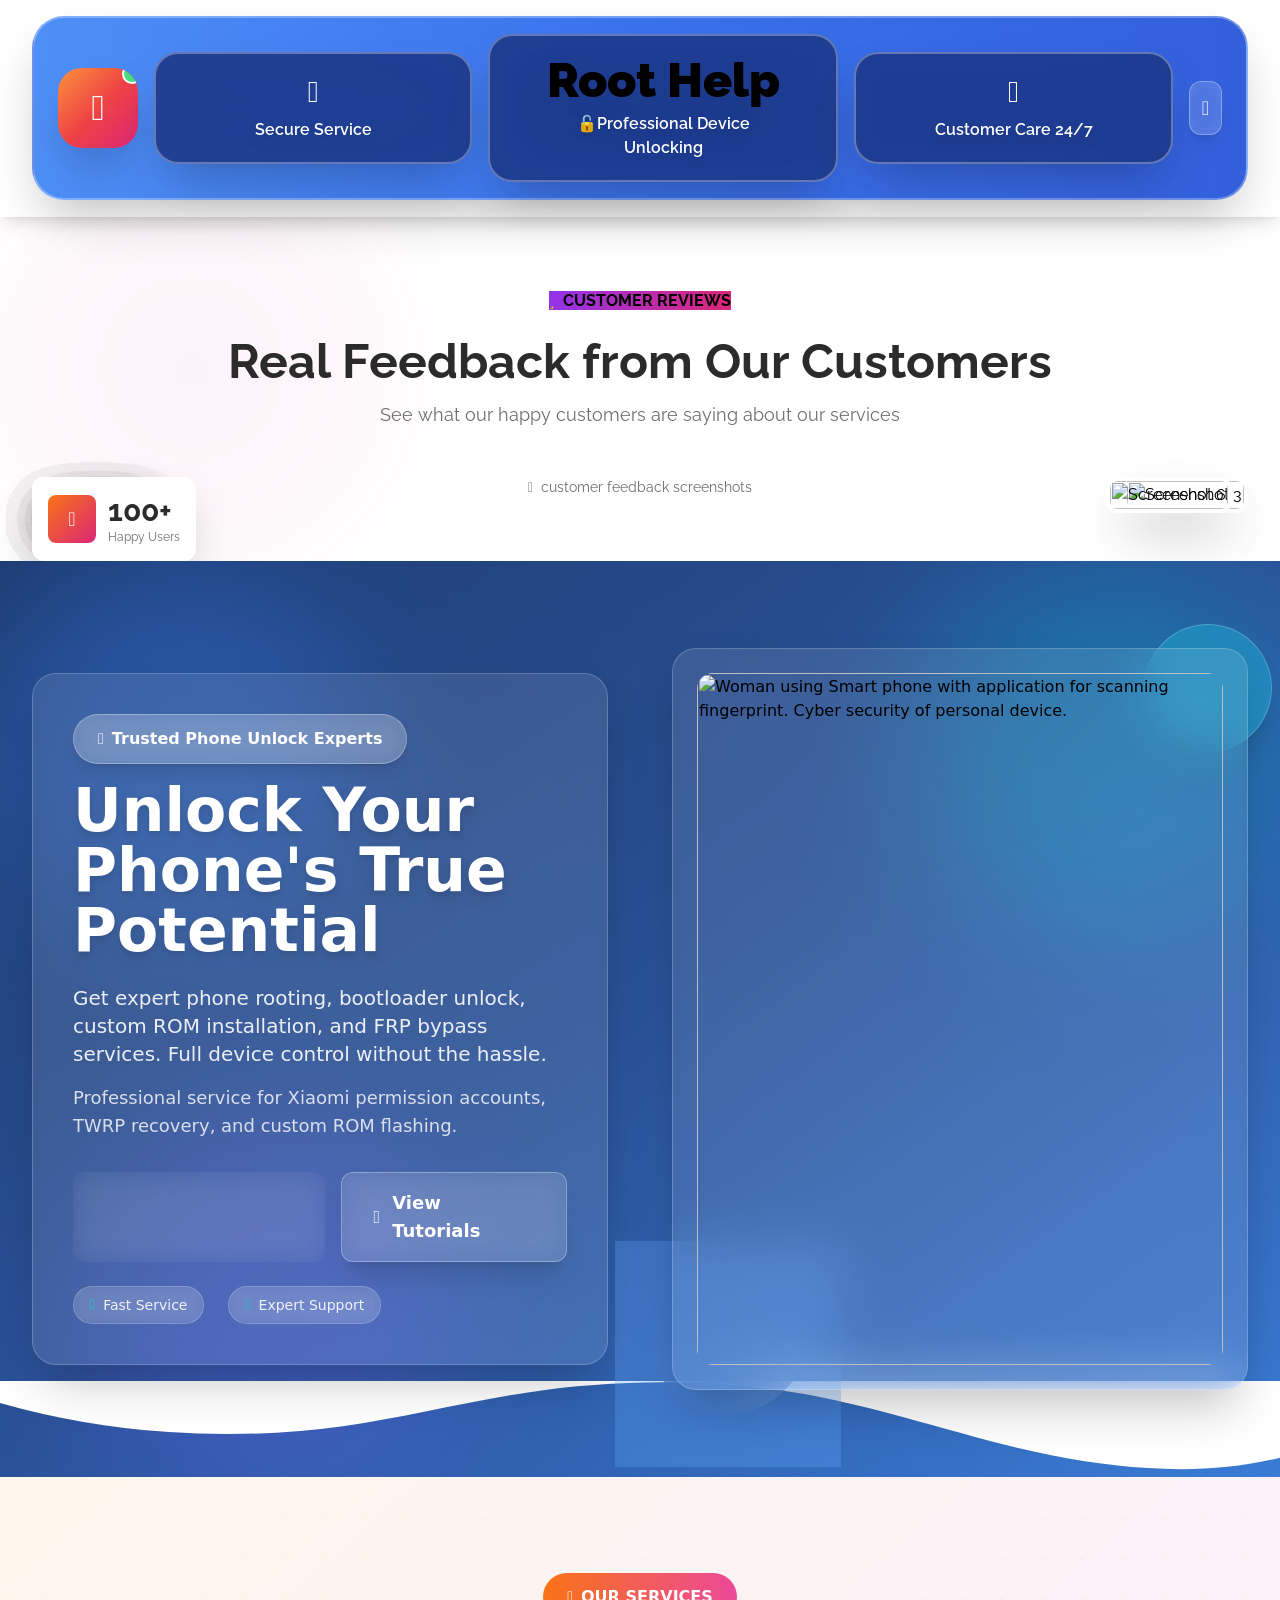
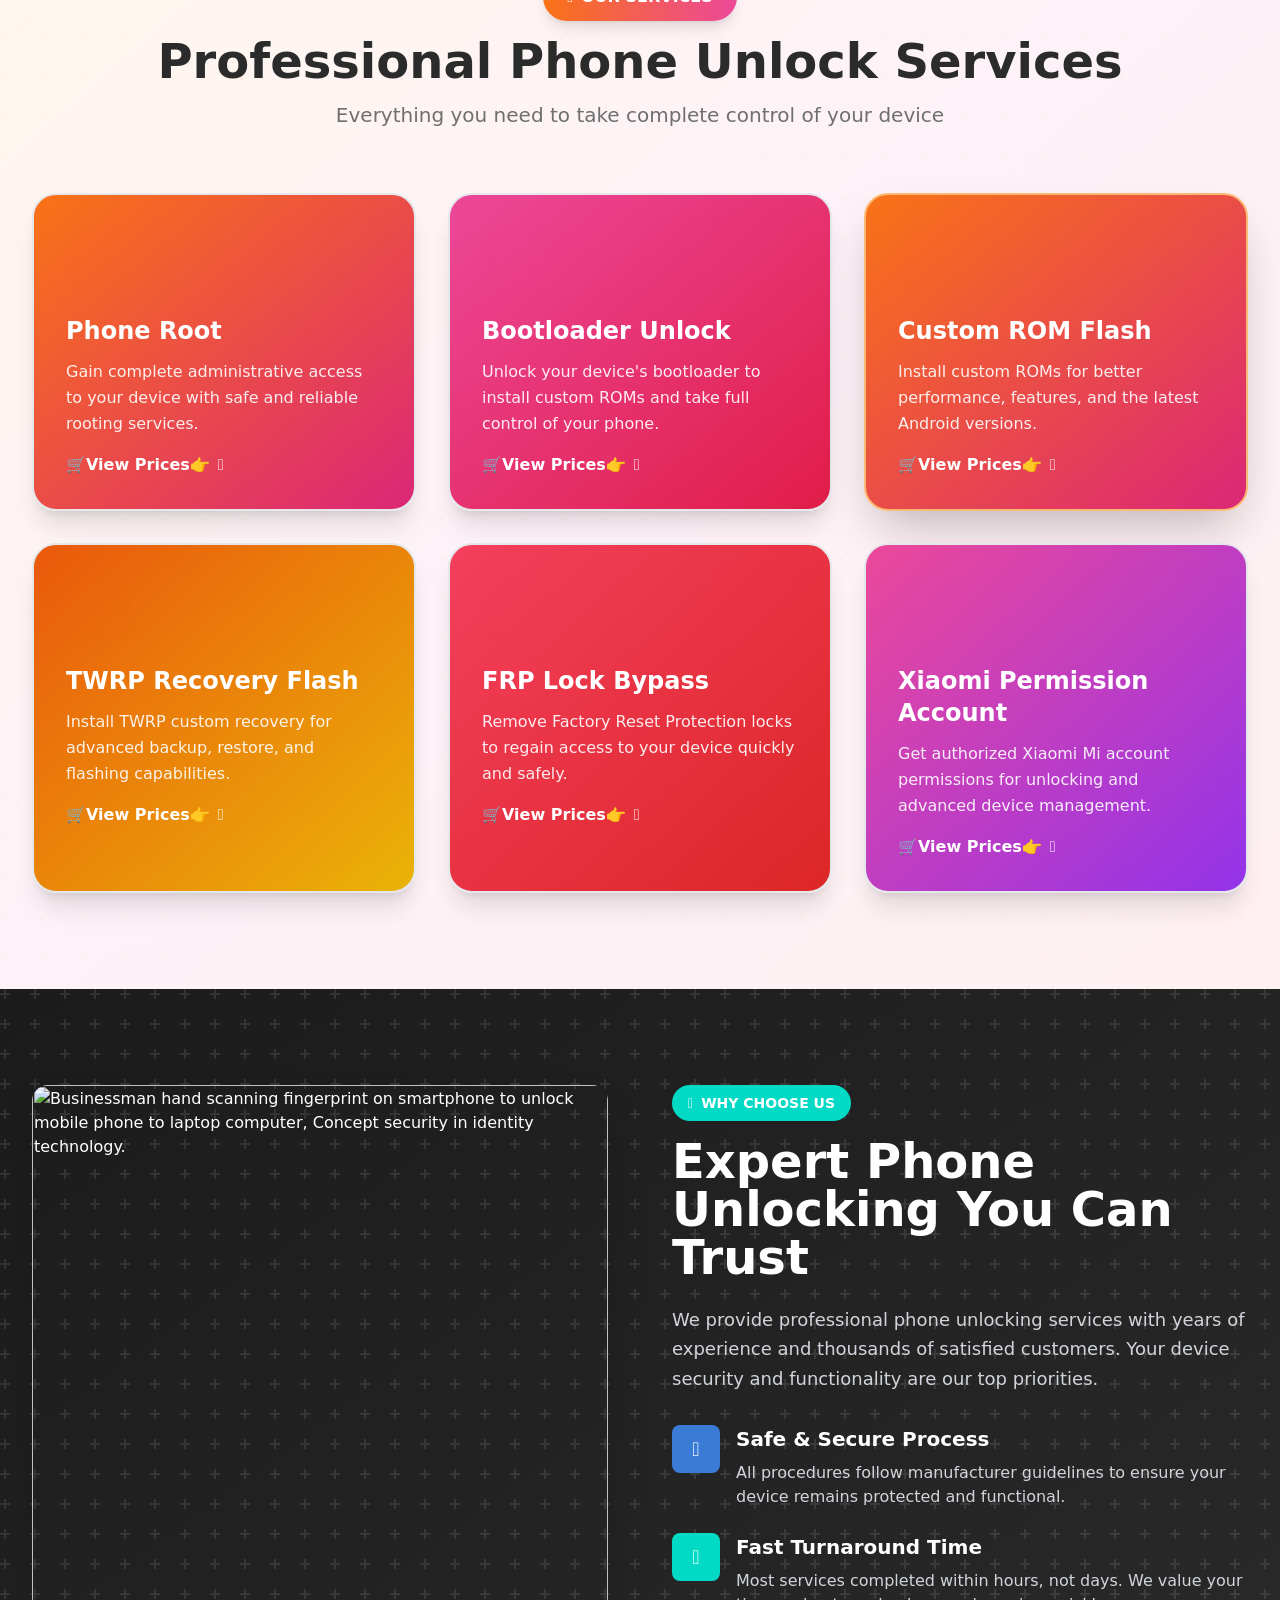
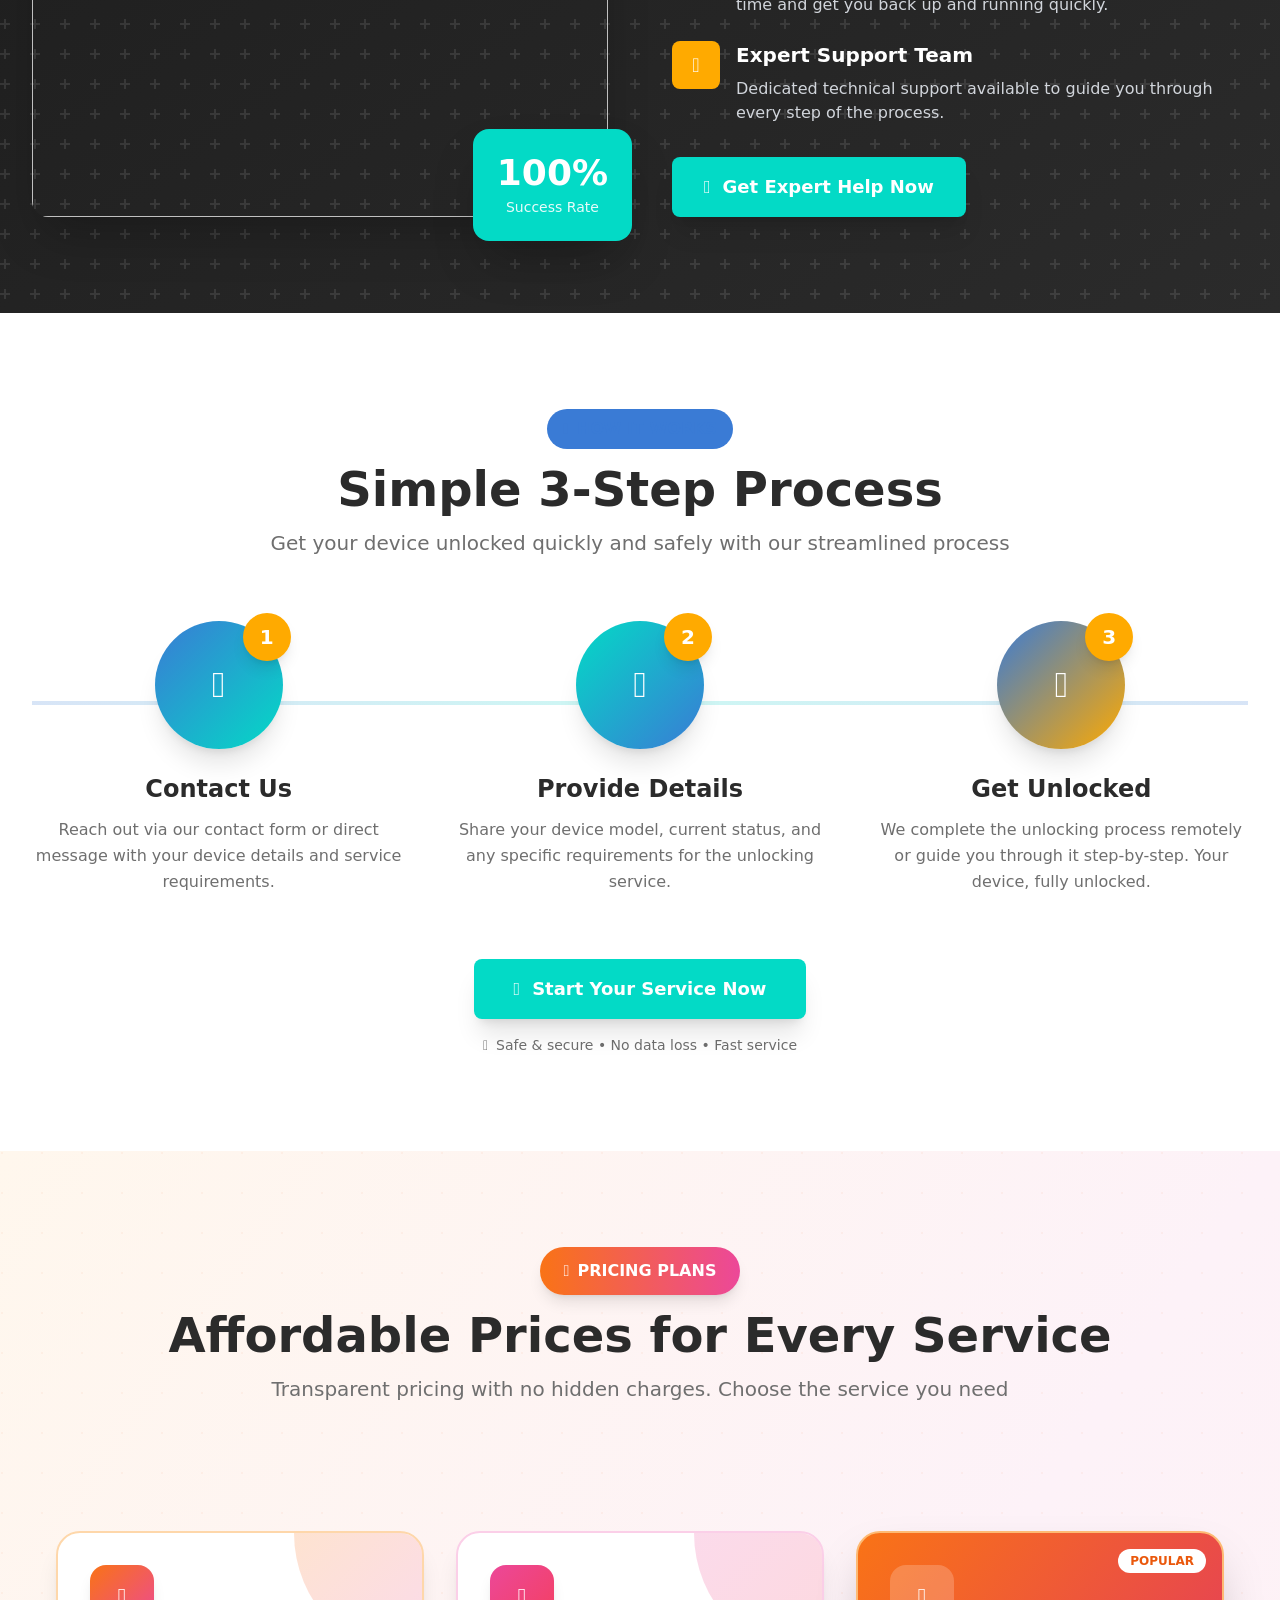
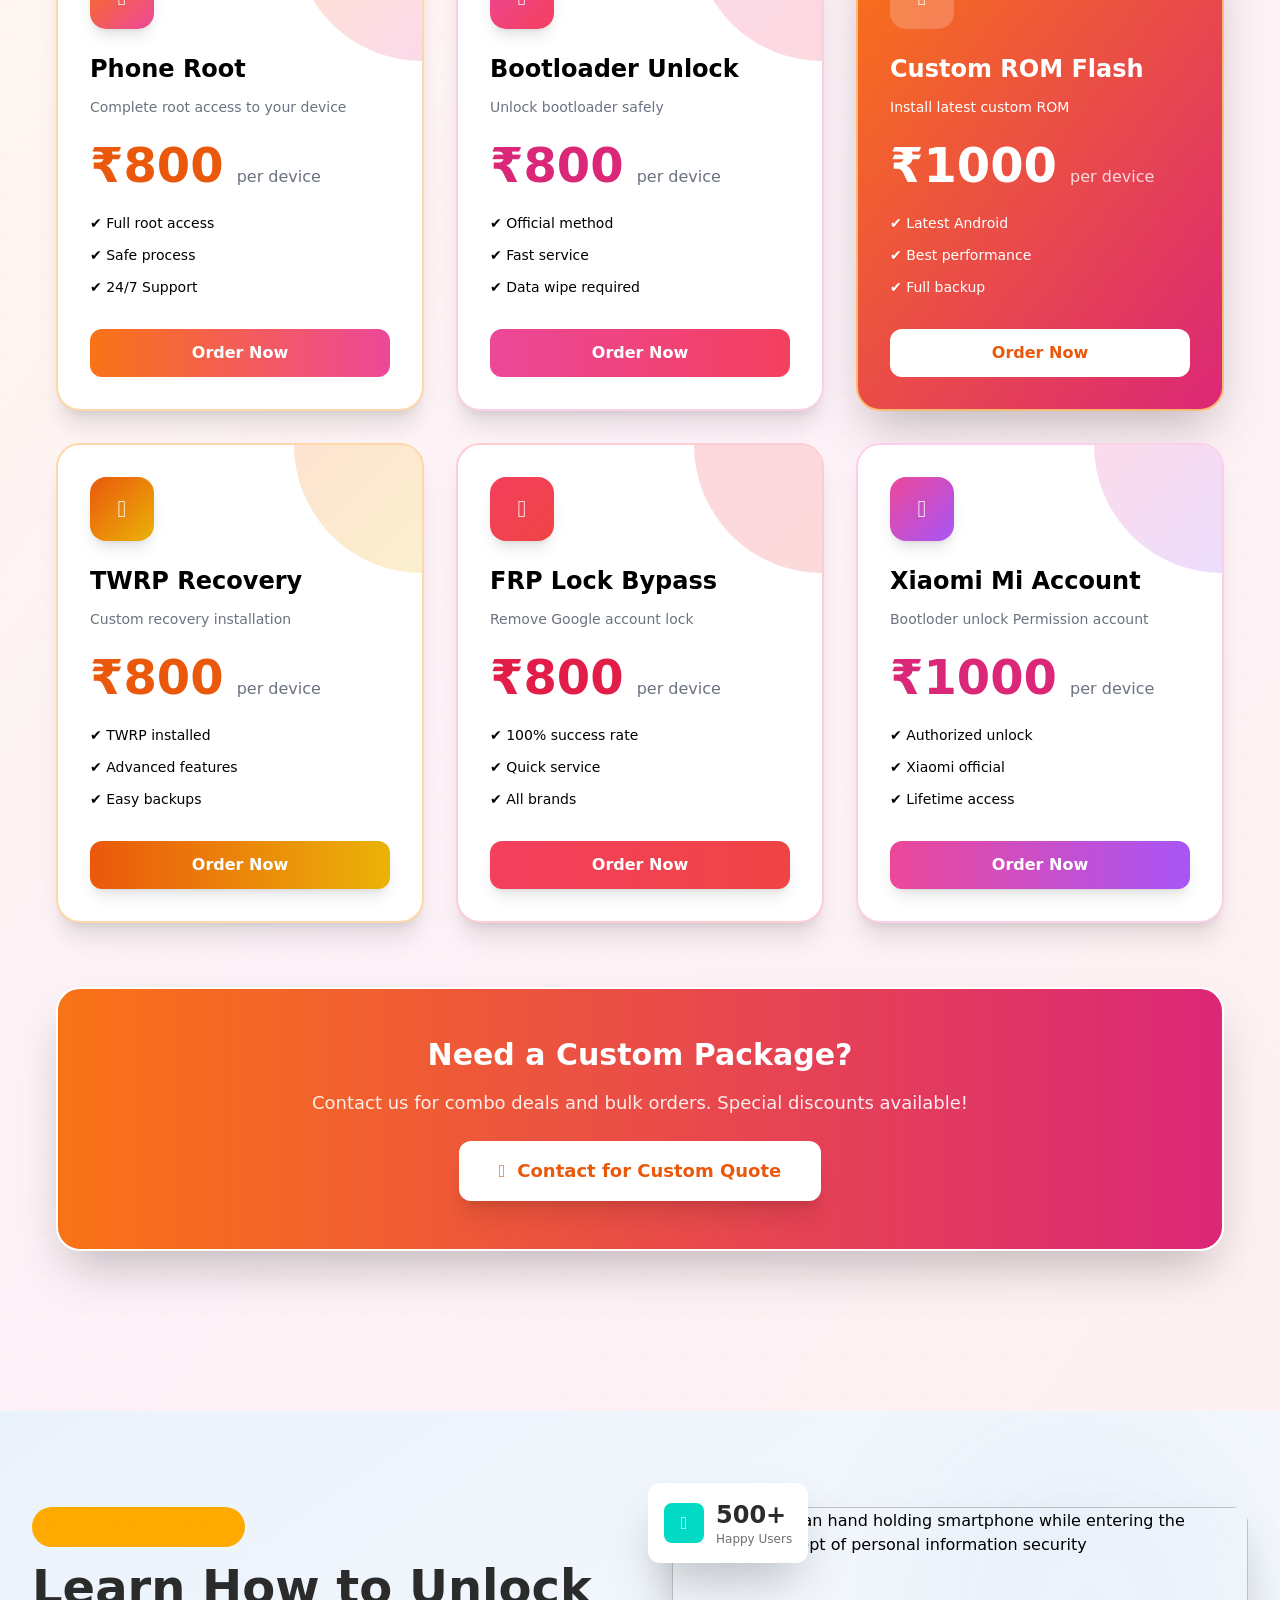
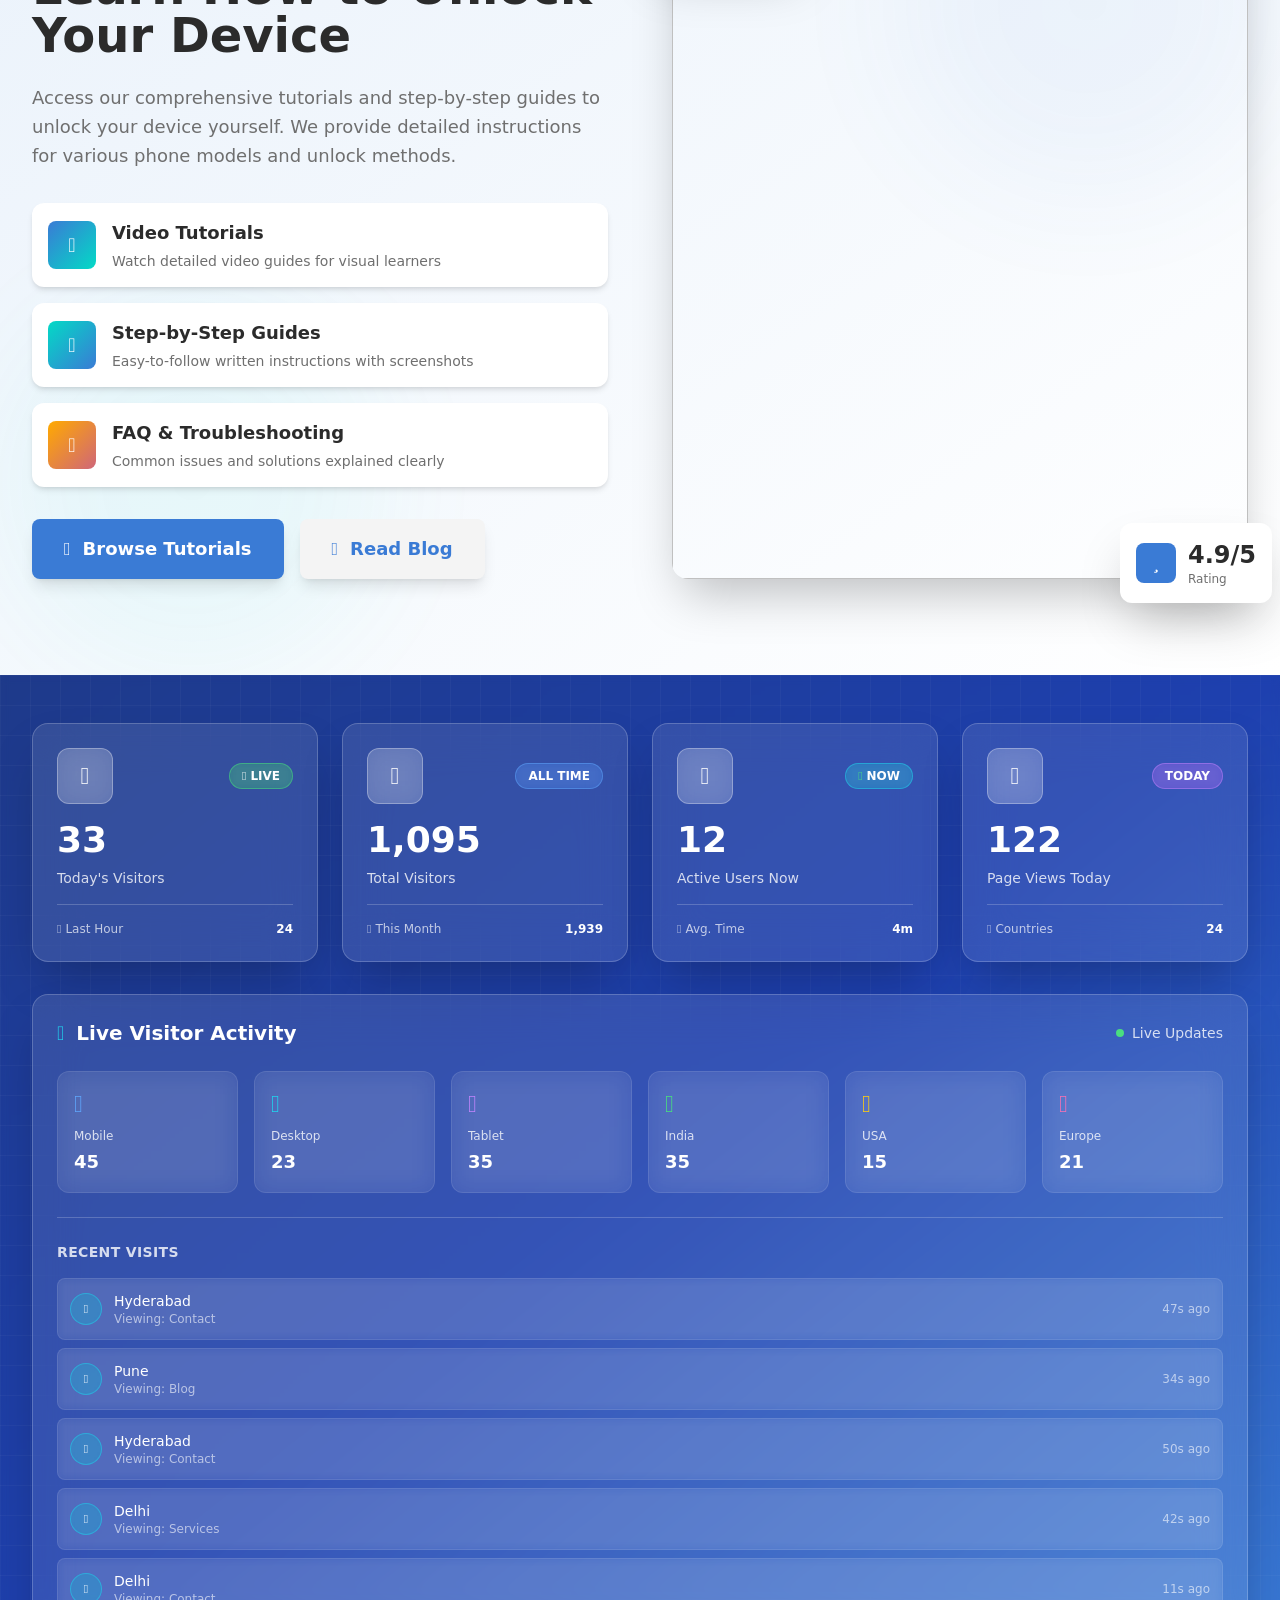
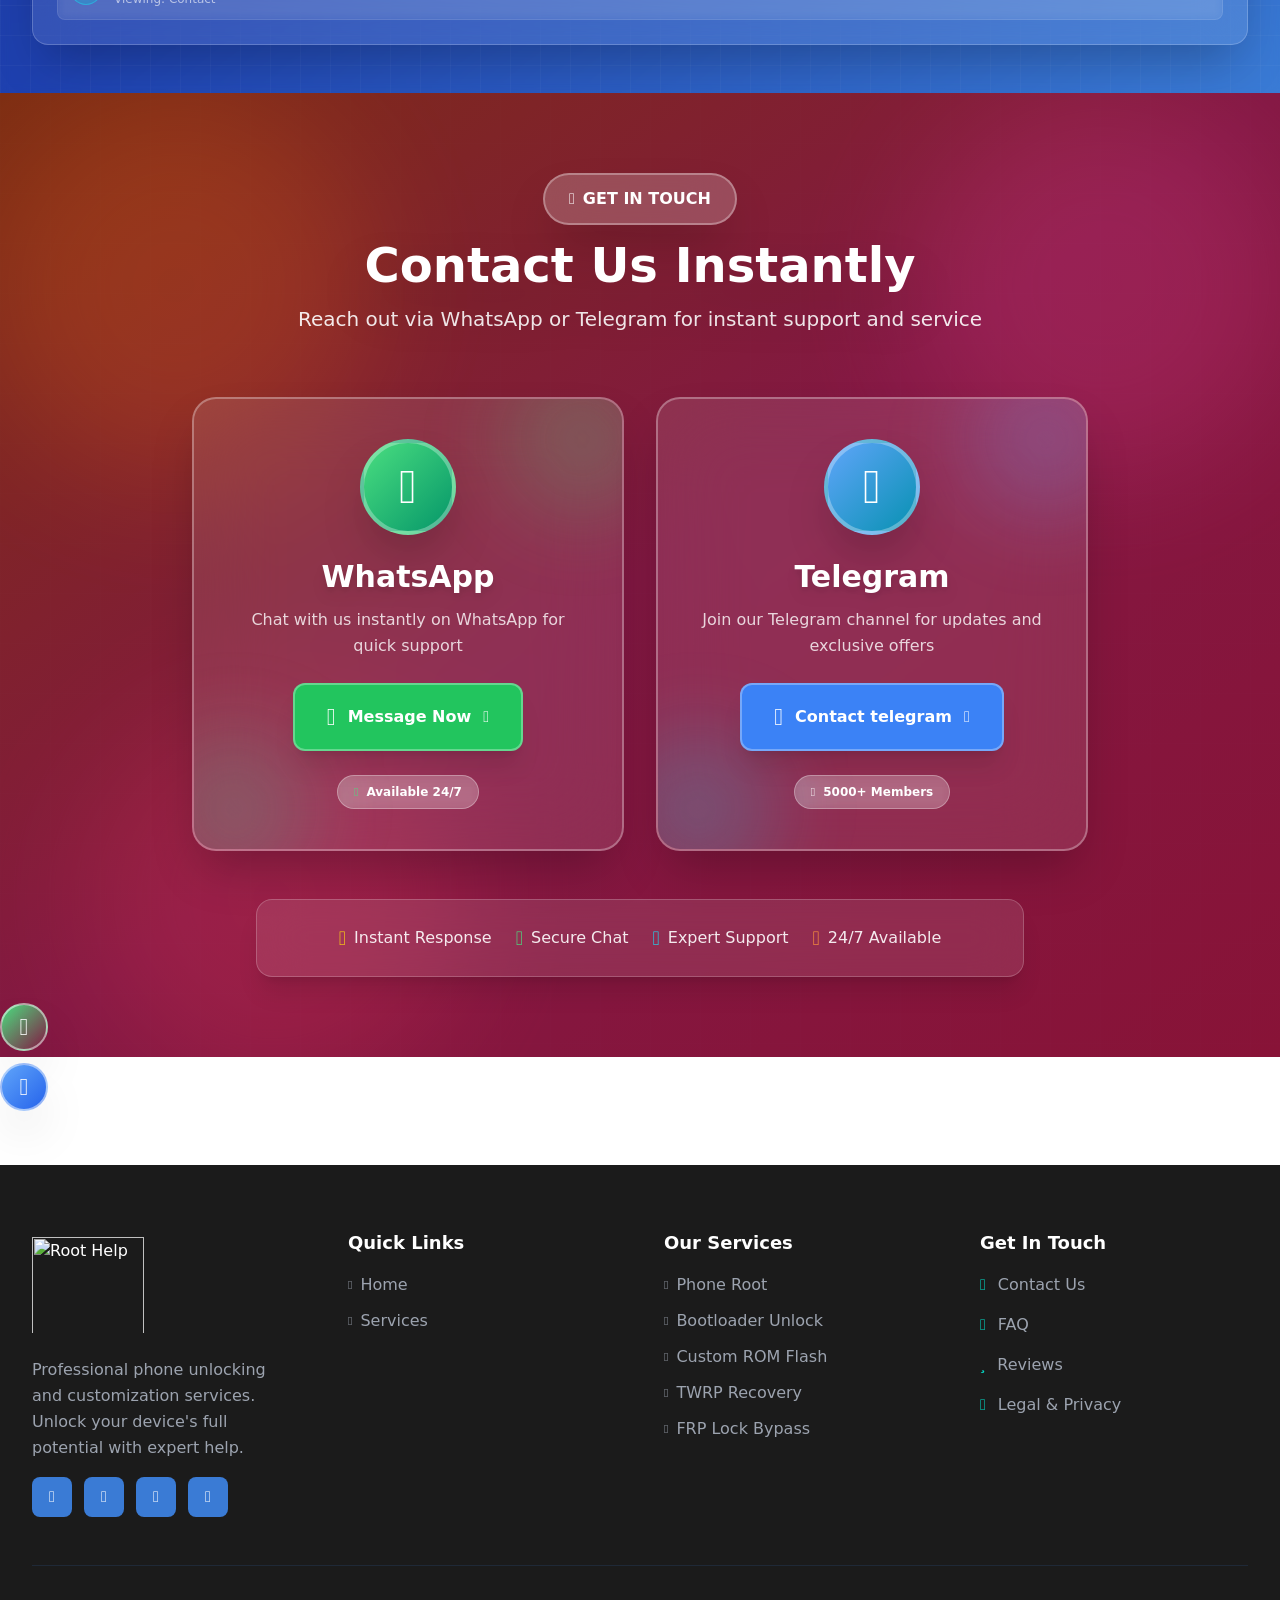
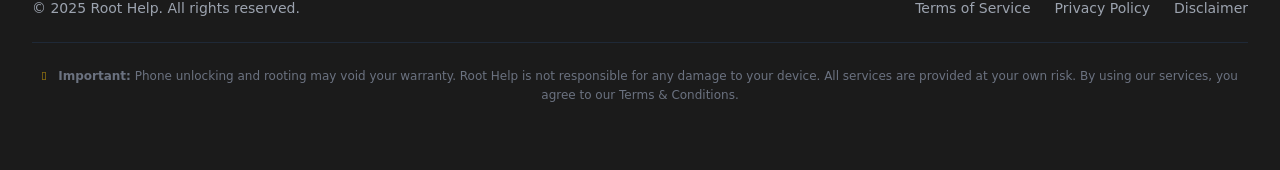
==== commit f897c340: "Add files via upload" ====
--- a/helproot/index.html
+++ b/helproot/index.html
@@ -30921,7 +30921,7 @@
                       <!-- Screenshot 1 -->
                       <div
                         class="absolute top-0 left-0 w-36 h-52 bg-gradient-to-br from-white to-gray-100 rounded-xl shadow-2xl border-4 border-white transform rotate-[-8deg] hover:rotate-0 hover:scale-110 transition-all duration-300 cursor-pointer overflow-hidden group">
-                        <img src="images/screenshot-1.png" alt="Screenshot 1" class="w-full h-full object-cover">
+                        <img src="https://helproot.github.io/images/screenshot-1.png" alt="Screenshot 1" class="w-full h-full object-cover">
                         <div
                           class="absolute inset-0 bg-gradient-to-t from-orange-500/20 to-transparent opacity-0 group-hover:opacity-100 transition-opacity duration-300">
                         </div>
@@ -30930,7 +30930,7 @@
                       <!-- Screenshot 2 -->
                       <div
                         class="absolute top-10 left-32 w-36 h-52 bg-gradient-to-br from-white to-gray-100 rounded-xl shadow-2xl border-4 border-white transform rotate-[6deg] hover:rotate-0 hover:scale-110 transition-all duration-300 cursor-pointer overflow-hidden group z-10">
-                        <img src="images/screenshot-2.png" alt="Screenshot 2" class="w-full h-full object-cover">
+                        <img src="https://helproot.github.io/images/screenshot-2.png" alt="Screenshot 2" class="w-full h-full object-cover">
                         <div
                           class="absolute inset-0 bg-gradient-to-t from-pink-500/20 to-transparent opacity-0 group-hover:opacity-100 transition-opacity duration-300">
                         </div>
@@ -30939,7 +30939,7 @@
                       <!-- Screenshot 3 -->
                       <div
                         class="absolute top-5 right-0 w-36 h-52 bg-gradient-to-br from-white to-gray-100 rounded-xl shadow-2xl border-4 border-white transform rotate-[11deg] hover:rotate-0 hover:scale-110 transition-all duration-300 cursor-pointer overflow-hidden group">
-                        <img src="images/screenshot-3.png" alt="Screenshot 3" class="w-full h-full object-cover">
+                        <img src="https://helproot.github.io/images/screenshot-3.png" alt="Screenshot 3" class="w-full h-full object-cover">
                         <div
                           class="absolute inset-0 bg-gradient-to-t from-purple-500/20 to-transparent opacity-0 group-hover:opacity-100 transition-opacity duration-300">
                         </div>
@@ -30948,7 +30948,7 @@
                       <!-- Screenshot 4 -->
                       <div
                         class="absolute top-44 left-2 w-36 h-52 bg-gradient-to-br from-white to-gray-100 rounded-xl shadow-2xl border-4 border-white transform rotate-[8deg] hover:rotate-0 hover:scale-110 transition-all duration-300 cursor-pointer overflow-hidden group z-20">
-                        <img src="images/screenshot-4.png" alt="Screenshot 4" class="w-full h-full object-cover">
+                        <img src="https://helproot.github.io/images/screenshot-4.png" alt="Screenshot 4" class="w-full h-full object-cover">
                         <div
                           class="absolute inset-0 bg-gradient-to-t from-blue-500/20 to-transparent opacity-0 group-hover:opacity-100 transition-opacity duration-300">
                         </div>
@@ -30957,7 +30957,7 @@
                       <!-- Screenshot 5 -->
                       <div
                         class="absolute top-48 left-36 w-36 h-52 bg-gradient-to-br from-white to-gray-100 rounded-xl shadow-2xl border-4 border-white transform rotate-[-7deg] hover:rotate-0 hover:scale-110 transition-all duration-300 cursor-pointer overflow-hidden group z-30">
-                        <img src="images/screenshot-5.png" alt="Screenshot 5" class="w-full h-full object-cover">
+                        <img src="https://helproot.github.io/images/screenshot-5.png" alt="Screenshot 5" class="w-full h-full object-cover">
                         <div
                           class="absolute inset-0 bg-gradient-to-t from-green-500/20 to-transparent opacity-0 group-hover:opacity-100 transition-opacity duration-300">
                         </div>
@@ -30966,7 +30966,7 @@
                       <!-- Screenshot 6 -->
                       <div
                         class="absolute top-42 right-4 w-36 h-52 bg-gradient-to-br from-white to-gray-100 rounded-xl shadow-2xl border-4 border-white transform rotate-[-12deg] hover:rotate-0 hover:scale-110 transition-all duration-300 cursor-pointer overflow-hidden group z-20">
-                        <img src="images/screenshot-6.png" alt="Screenshot 6" class="w-full h-full object-cover">
+                        <img src="https://helproot.github.io/images/screenshot-6.png" alt="Screenshot 6" class="w-full h-full object-cover">
                         <div
                           class="absolute inset-0 bg-gradient-to-t from-yellow-500/20 to-transparent opacity-0 group-hover:opacity-100 transition-opacity duration-300">
                         </div>
@@ -30975,7 +30975,7 @@
                       <!-- Screenshot 7 -->
                       <div
                         class="absolute top-80 left-0 w-36 h-52 bg-gradient-to-br from-white to-gray-100 rounded-xl shadow-2xl border-4 border-white transform rotate-[-10deg] hover:rotate-0 hover:scale-110 transition-all duration-300 cursor-pointer overflow-hidden group">
-                        <img src="images/screenshot-7.png" alt="Screenshot 7" class="w-full h-full object-cover">
+                        <img src="https://helproot.github.io/images/screenshot-7.png" alt="Screenshot 7" class="w-full h-full object-cover">
                         <div
                           class="absolute inset-0 bg-gradient-to-t from-red-500/20 to-transparent opacity-0 group-hover:opacity-100 transition-opacity duration-300">
                         </div>
@@ -30984,7 +30984,7 @@
                       <!-- Screenshot 8 -->
                       <div
                         class="absolute top-[340px] left-32 w-36 h-52 bg-gradient-to-br from-white to-gray-100 rounded-xl shadow-2xl border-4 border-white transform rotate-[10deg] hover:rotate-0 hover:scale-110 transition-all duration-300 cursor-pointer overflow-hidden group z-10">
-                        <img src="images/screenshot-8.png" alt="Screenshot 8" class="w-full h-full object-cover">
+                        <img src="https://helproot.github.io/images/screenshot-8.png" alt="Screenshot 8" class="w-full h-full object-cover">
                         <div
                           class="absolute inset-0 bg-gradient-to-t from-teal-500/20 to-transparent opacity-0 group-hover:opacity-100 transition-opacity duration-300">
                         </div>
@@ -30993,7 +30993,7 @@
                       <!-- Screenshot 9 -->
                       <div
                         class="absolute top-[350px] right-2 w-36 h-52 bg-gradient-to-br from-white to-gray-100 rounded-xl shadow-2xl border-4 border-white transform rotate-[-8deg] hover:rotate-0 hover:scale-110 transition-all duration-300 cursor-pointer overflow-hidden group">
-                        <img src="images/screenshot-9.png" alt="Screenshot 9" class="w-full h-full object-cover">
+                        <img src="https://helproot.github.io/images/screenshot-9.png" alt="Screenshot 9" class="w-full h-full object-cover">
                         <div
                           class="absolute inset-0 bg-gradient-to-t from-violet-500/20 to-transparent opacity-0 group-hover:opacity-100 transition-opacity duration-300">
                         </div>
@@ -31002,7 +31002,7 @@
                       <!-- Screenshot 10 -->
                       <div
                         class="absolute top-56 left-1/2 -translate-x-1/2 w-36 h-52 bg-gradient-to-br from-white to-gray-100 rounded-xl shadow-2xl border-4 border-white transform rotate-[4deg] hover:rotate-0 hover:scale-110 transition-all duration-300 cursor-pointer overflow-hidden group z-40">
-                        <img src="images/screenshot-10.png" alt="Screenshot 10" class="w-full h-full object-cover">
+                        <img src="https://helproot.github.io/images/screenshot-10.png" alt="Screenshot 10" class="w-full h-full object-cover">
                         <div
                           class="absolute inset-0 bg-gradient-to-t from-fuchsia-500/20 to-transparent opacity-0 group-hover:opacity-100 transition-opacity duration-300">
                         </div>
@@ -31011,7 +31011,7 @@
                       <!-- Screenshot 11 -->
                       <div
                         class="absolute top-[440px] left-4 w-36 h-52 bg-gradient-to-br from-white to-gray-100 rounded-xl shadow-2xl border-4 border-white transform rotate-[12deg] hover:rotate-0 hover:scale-110 transition-all duration-300 cursor-pointer overflow-hidden group z-15">
-                        <img src="images/screenshot-11.png" alt="Screenshot 11" class="w-full h-full object-cover">
+                        <img src="https://helproot.github.io/images/screenshot-11.png" alt="Screenshot 11" class="w-full h-full object-cover">
                         <div
                           class="absolute inset-0 bg-gradient-to-t from-lime-500/20 to-transparent opacity-0 group-hover:opacity-100 transition-opacity duration-300">
                         </div>
@@ -31020,7 +31020,7 @@
                       <!-- Screenshot 12 -->
                       <div
                         class="absolute top-[450px] left-36 w-36 h-52 bg-gradient-to-br from-white to-gray-100 rounded-xl shadow-2xl border-4 border-white transform rotate-[-14deg] hover:rotate-0 hover:scale-110 transition-all duration-300 cursor-pointer overflow-hidden group z-15">
-                        <img src="images/screenshot-12.png" alt="Screenshot 12" class="w-full h-full object-cover">
+                        <img src="https://helproot.github.io/images/screenshot-12.png" alt="Screenshot 12" class="w-full h-full object-cover">
                         <div
                           class="absolute inset-0 bg-gradient-to-t from-amber-500/20 to-transparent opacity-0 group-hover:opacity-100 transition-opacity duration-300">
                         </div>
@@ -31029,7 +31029,7 @@
                       <!-- Screenshot 13 -->
                       <div
                         class="absolute top-[435px] right-6 w-36 h-52 bg-gradient-to-br from-white to-gray-100 rounded-xl shadow-2xl border-4 border-white transform rotate-[9deg] hover:rotate-0 hover:scale-110 transition-all duration-300 cursor-pointer overflow-hidden group z-15">
-                        <img src="images/screenshot-13.png" alt="Screenshot 13" class="w-full h-full object-cover">
+                        <img src="https://helproot.github.io/images/screenshot-13.png" alt="Screenshot 13" class="w-full h-full object-cover">
                         <div
                           class="absolute inset-0 bg-gradient-to-t from-sky-500/20 to-transparent opacity-0 group-hover:opacity-100 transition-opacity duration-300">
                         </div>
@@ -31038,7 +31038,7 @@
                       <!-- Screenshot 14 -->
                       <div
                         class="absolute top-[540px] left-8 w-36 h-52 bg-gradient-to-br from-white to-gray-100 rounded-xl shadow-2xl border-4 border-white transform rotate-[-11deg] hover:rotate-0 hover:scale-110 transition-all duration-300 cursor-pointer overflow-hidden group z-12">
-                        <img src="images/screenshot-14.png" alt="Screenshot 14" class="w-full h-full object-cover">
+                        <img src="https://helproot.github.io/images/screenshot-14.png" alt="Screenshot 14" class="w-full h-full object-cover">
                         <div
                           class="absolute inset-0 bg-gradient-to-t from-indigo-500/20 to-transparent opacity-0 group-hover:opacity-100 transition-opacity duration-300">
                         </div>
@@ -31047,7 +31047,7 @@
                       <!-- Screenshot 15 -->
                       <div
                         class="absolute top-[535px] right-10 w-36 h-52 bg-gradient-to-br from-white to-gray-100 rounded-xl shadow-2xl border-4 border-white transform rotate-[7deg] hover:rotate-0 hover:scale-110 transition-all duration-300 cursor-pointer overflow-hidden group z-12">
-                        <img src="images/screenshot-15.png" alt="Screenshot 15" class="w-full h-full object-cover">
+                        <img src="https://helproot.github.io/images/screenshot-15.png" alt="Screenshot 15" class="w-full h-full object-cover">
                         <div
                           class="absolute inset-0 bg-gradient-to-t from-rose-500/20 to-transparent opacity-0 group-hover:opacity-100 transition-opacity duration-300">
                         </div>
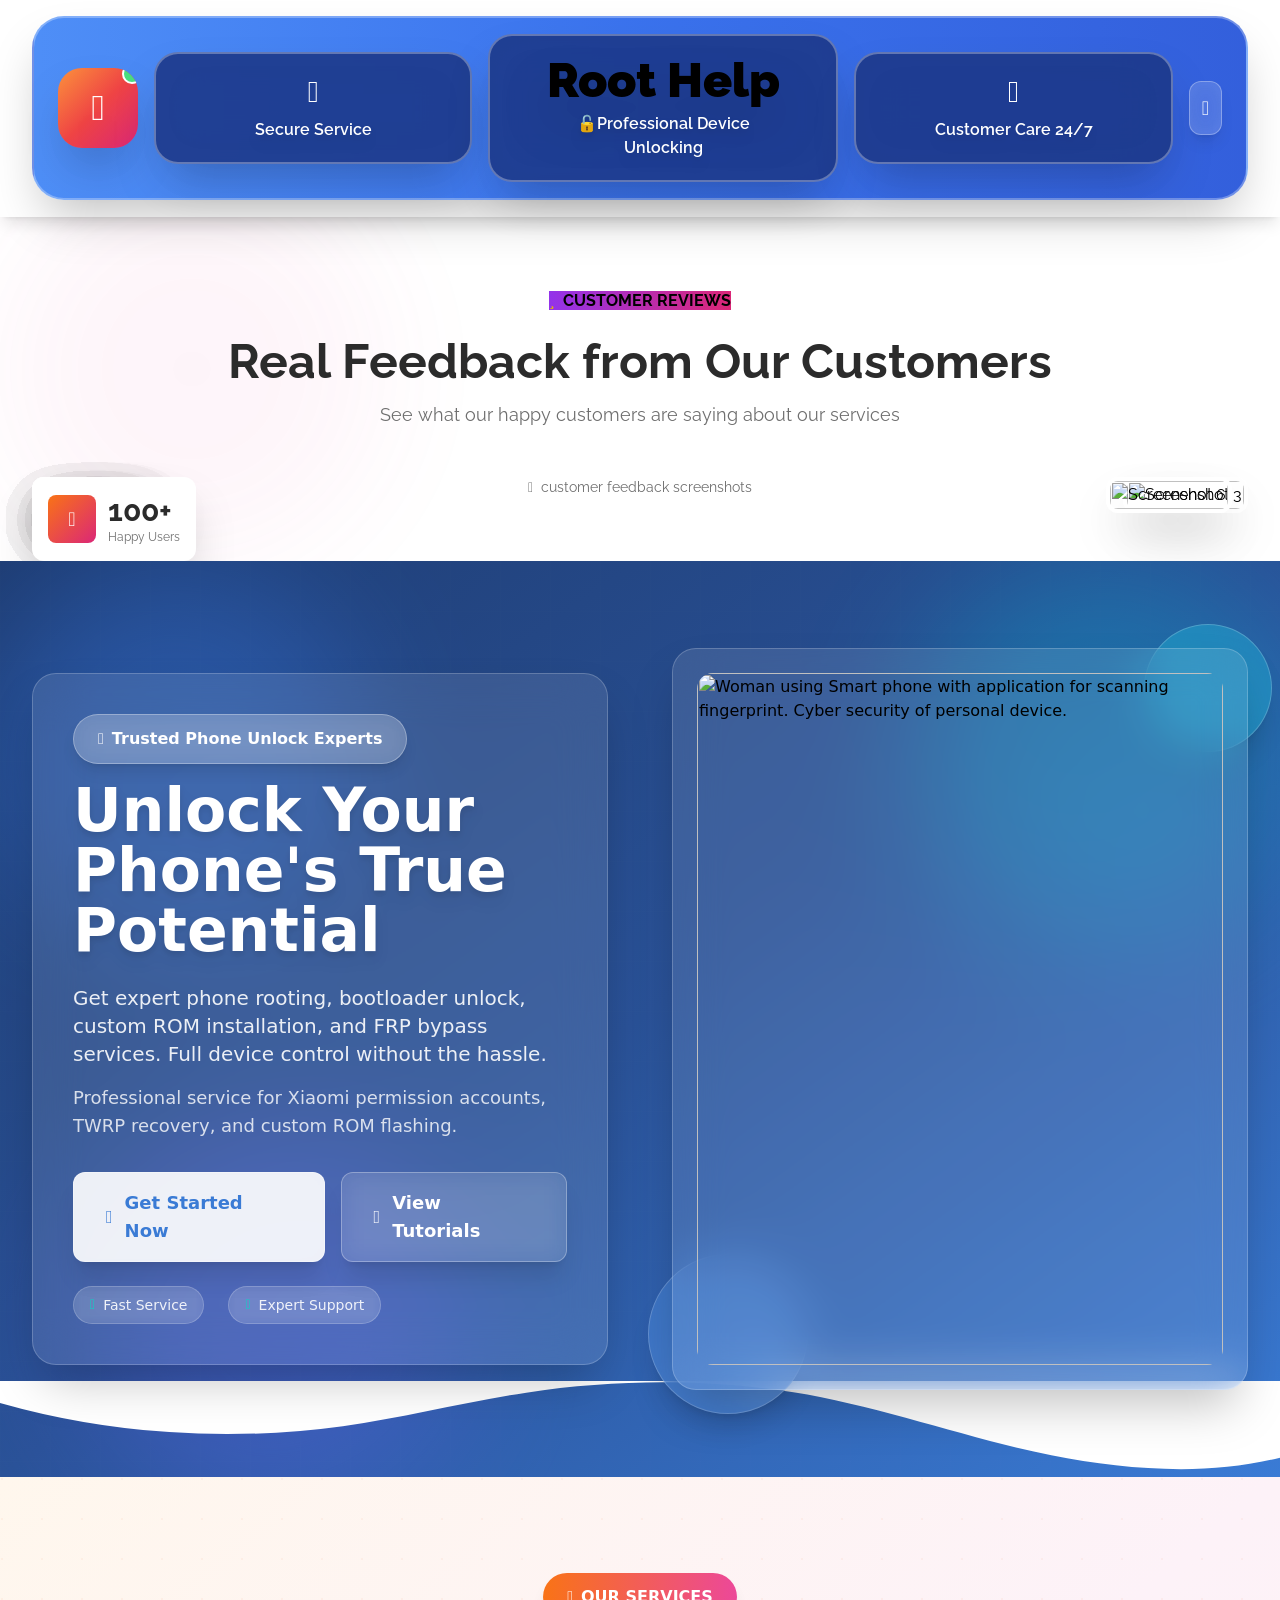
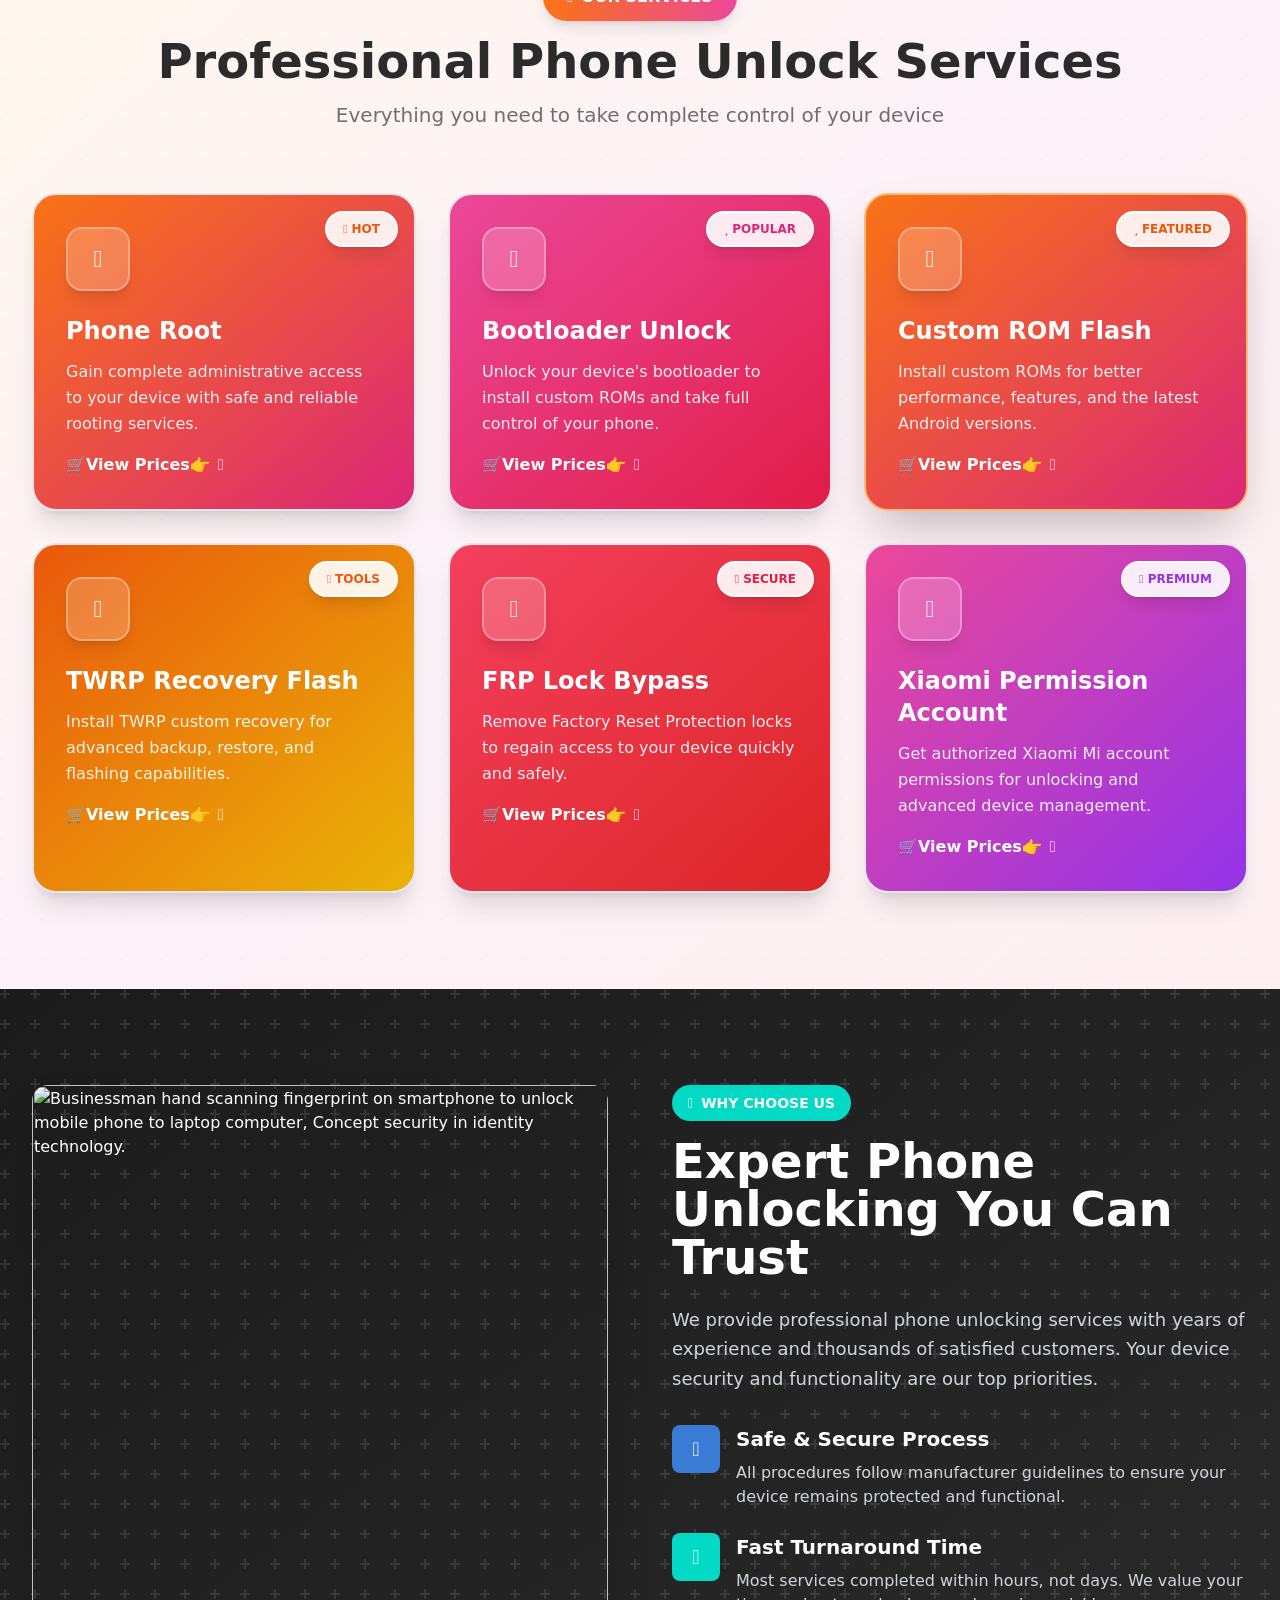
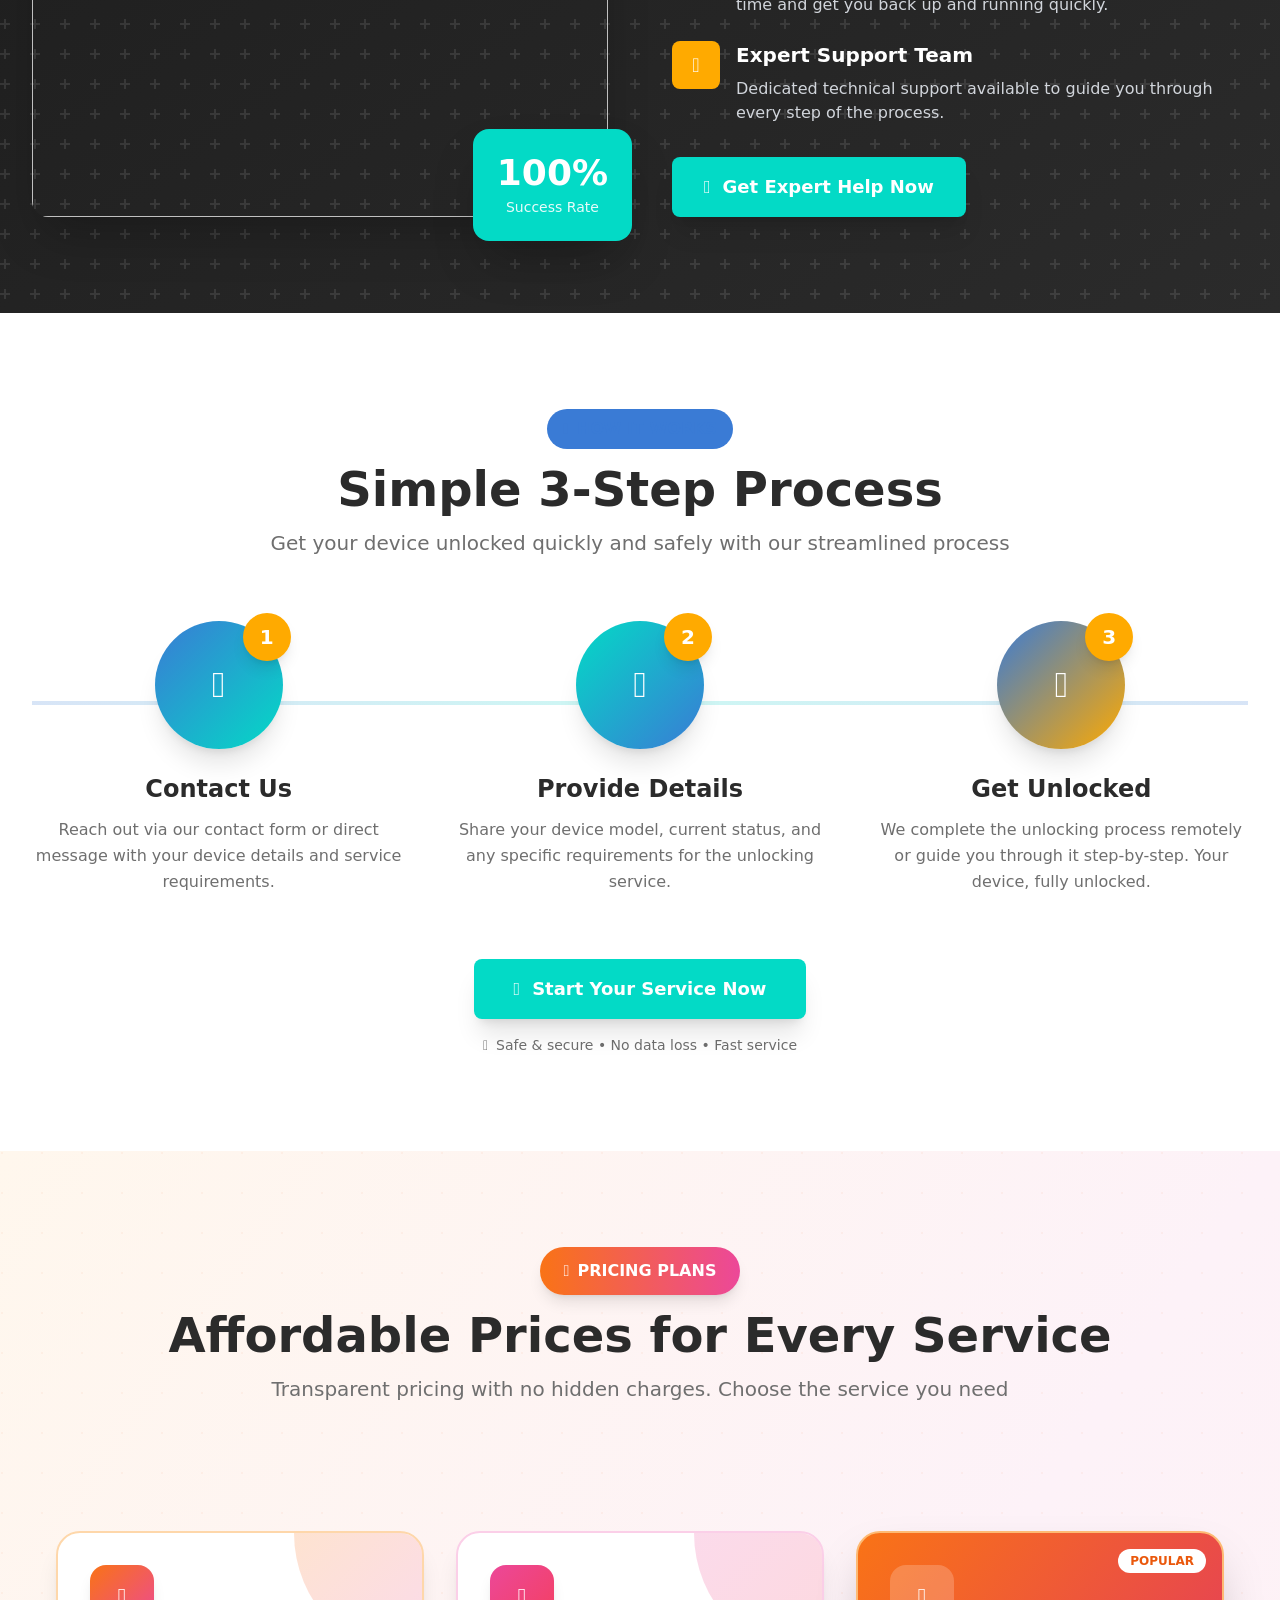
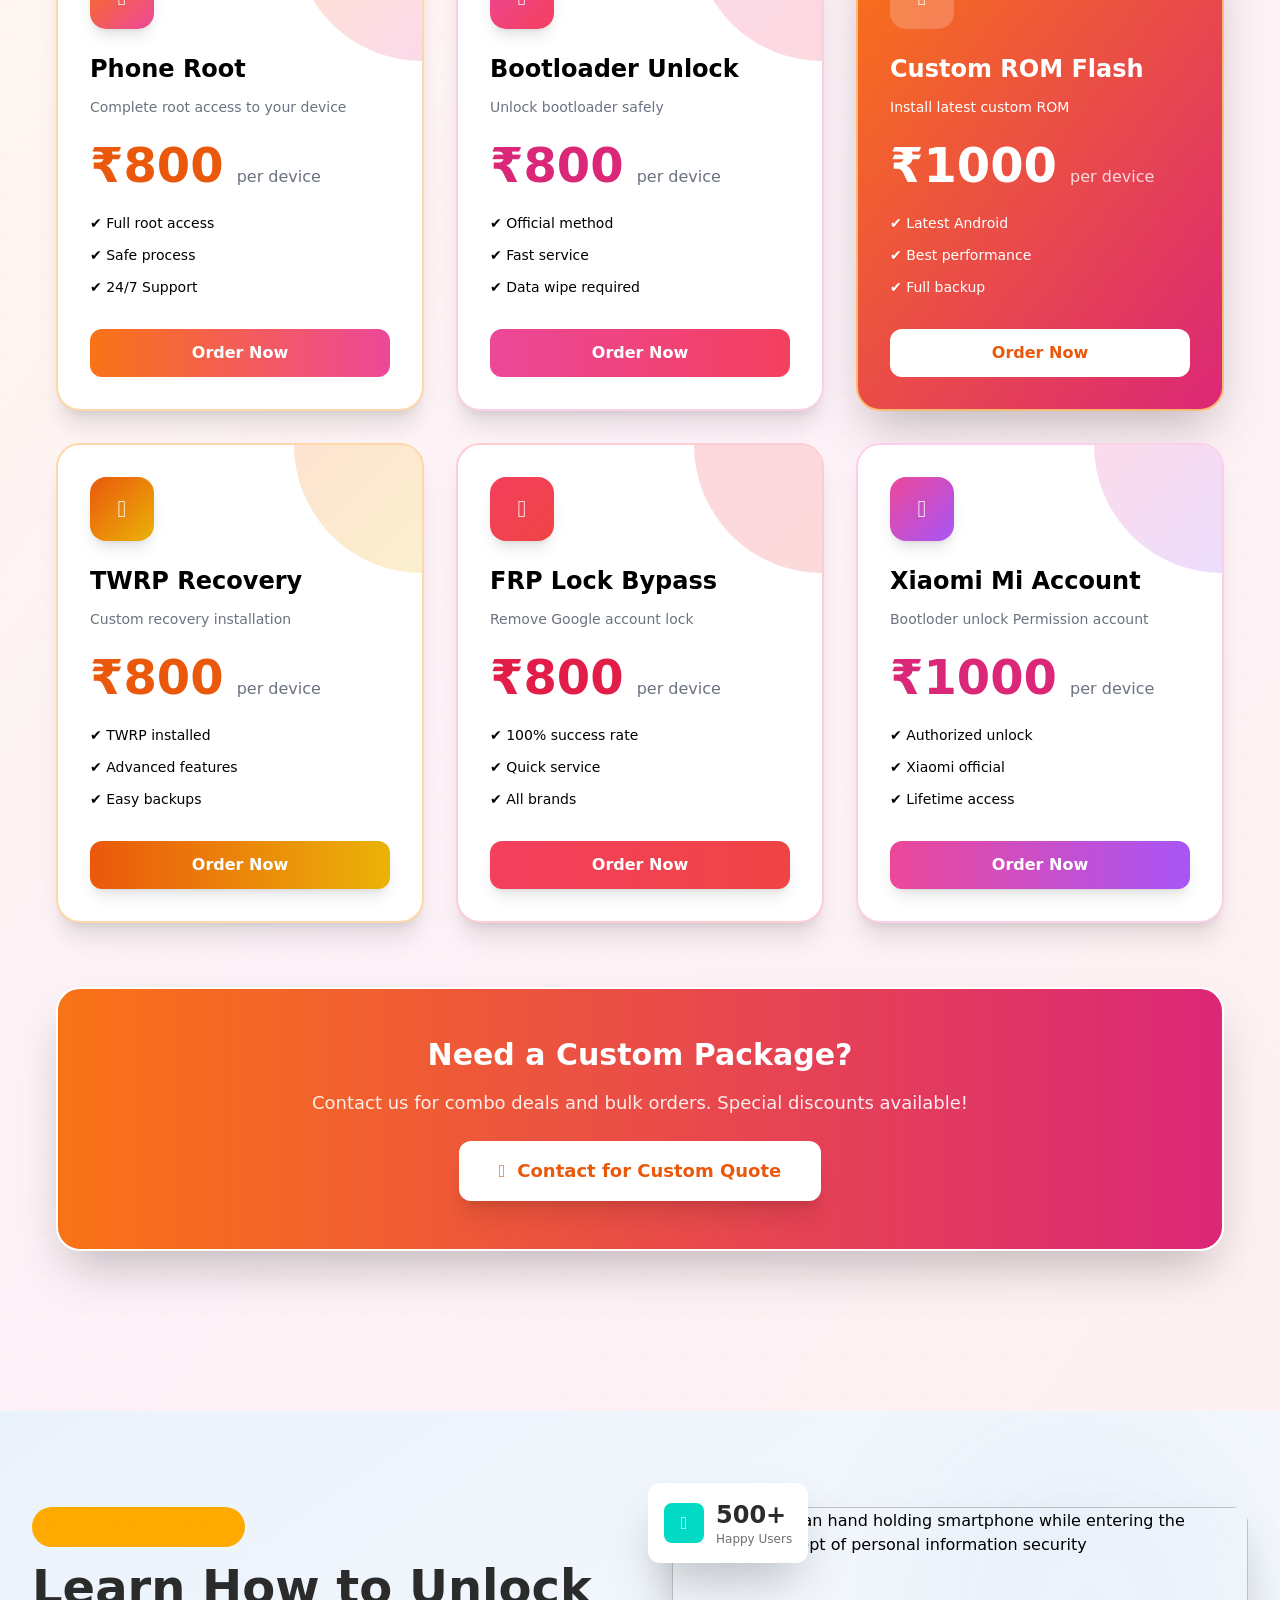
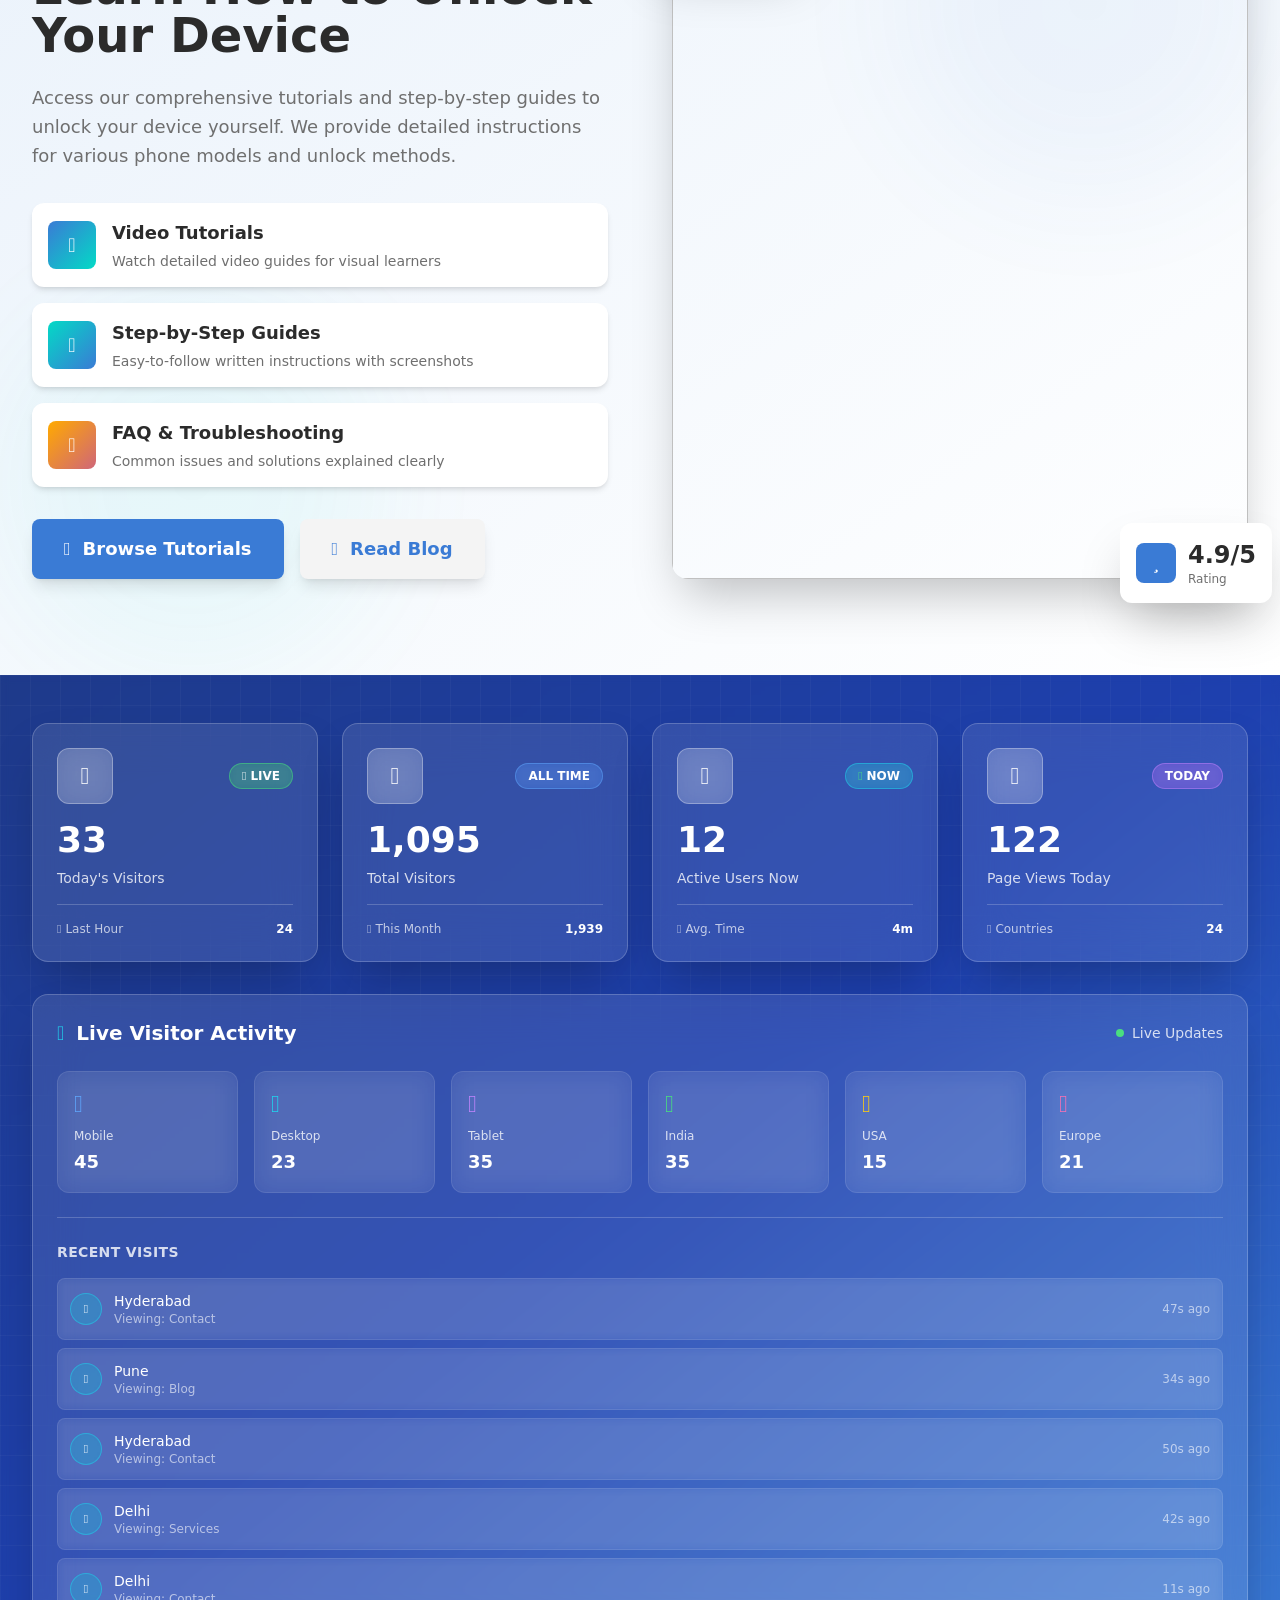
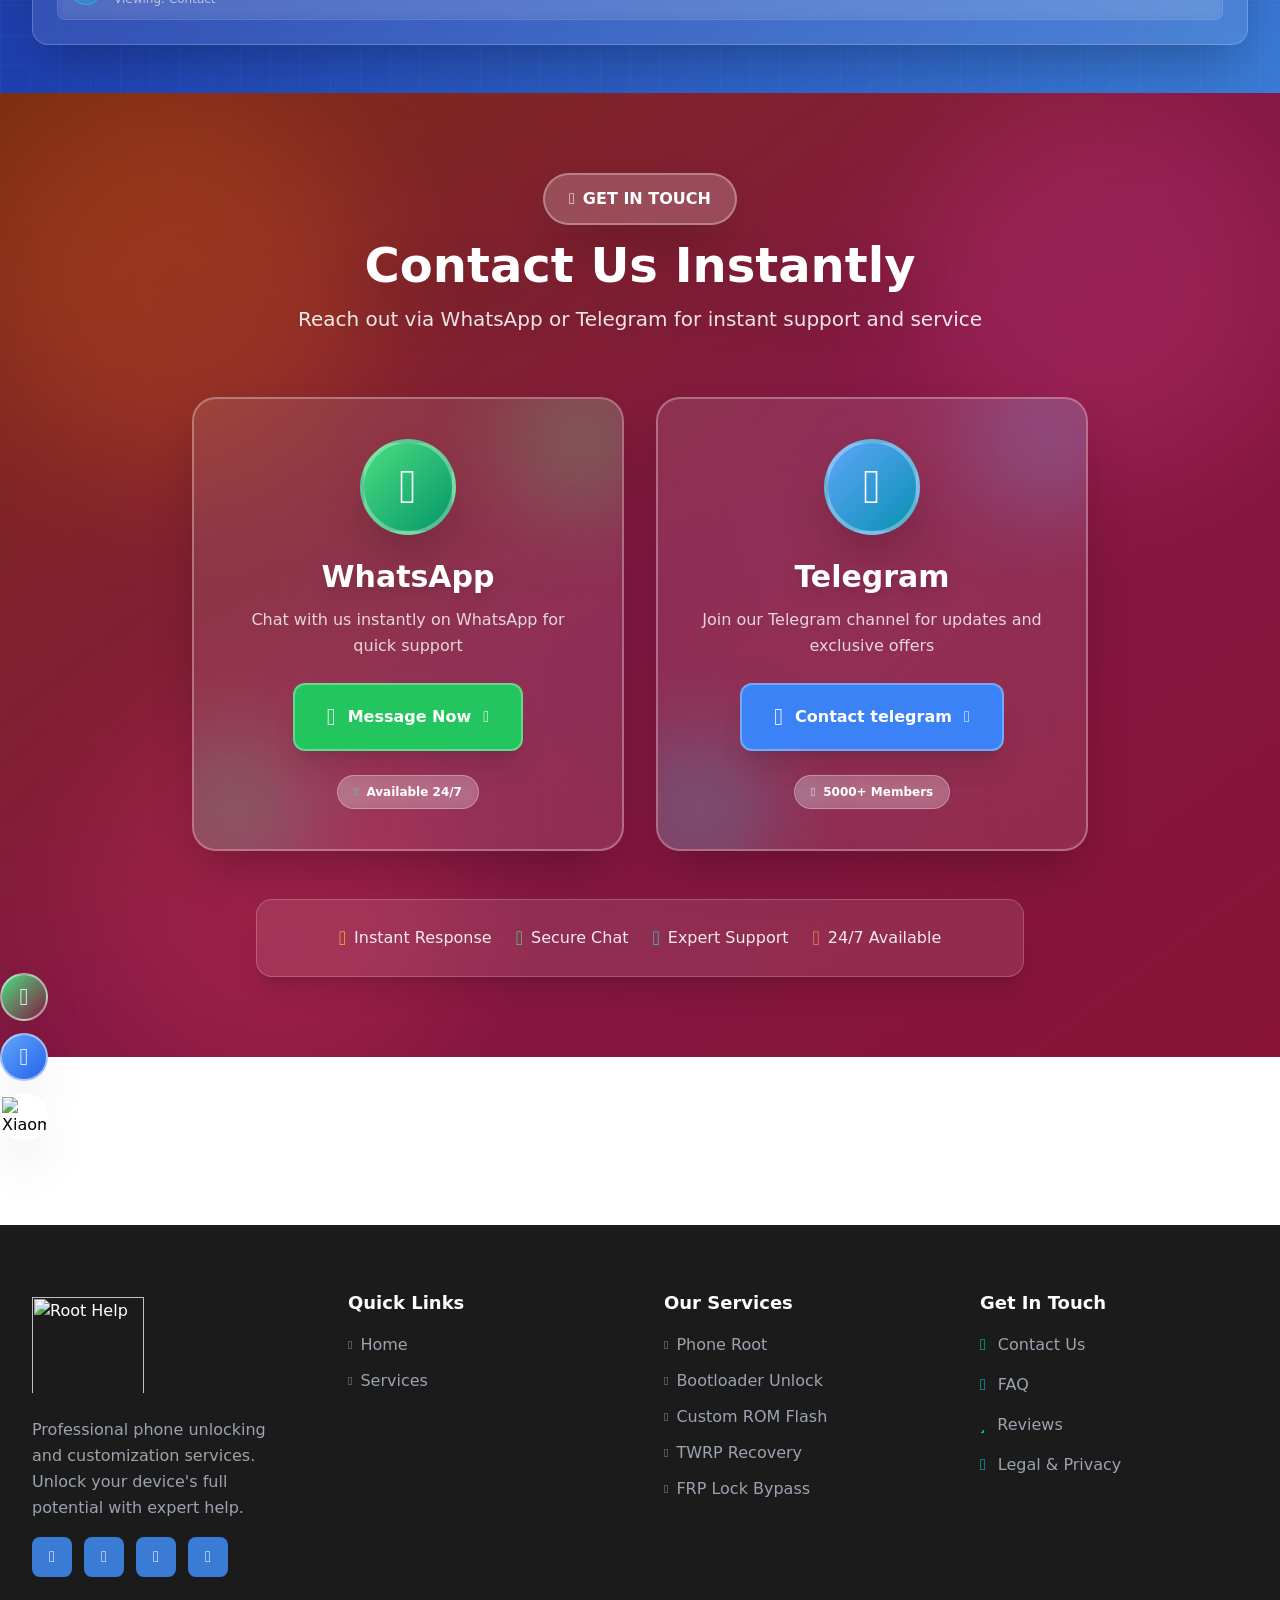
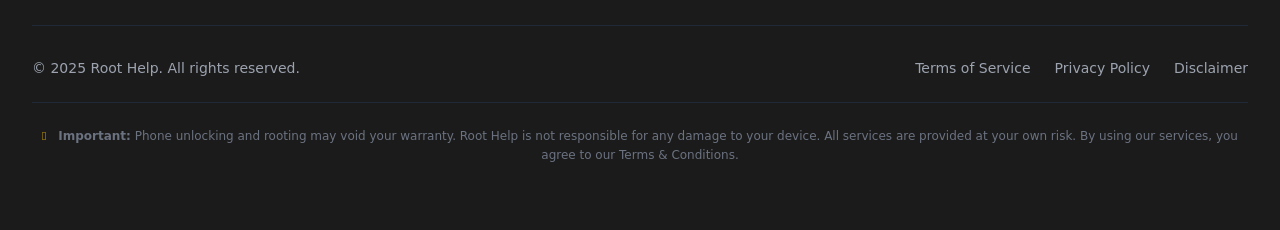
==== commit 4fea7a7d: "Update index.html" ====
--- a/helproot/index.html
+++ b/helproot/index.html
@@ -32458,38 +32458,64 @@
       <div>
       </section>
 
-        <div class="code-section" id="smhmehs">
-          <!-- Floating Social Media Buttons - Fixed Position -->
-          <div class="fixed right-4 top-1/2 -translate-y-1/2 z-40 flex flex-col gap-3">
-            <!-- WhatsApp Button -->
-            <a href="https://wa.me/+918051450233?text=👋Hello%20sir%2C%20I%20visited%20your%20website%20and%20found%20it%20to%20be%20very%20trustworthy%2C%20so%20I%20need%20your%20help" target="_blank" rel="noopener noreferrer" class="group relative">
-              <div
-                class="w-12 h-12 bg-gradient-to-br from-green-400 to-green-600 rounded-full flex items-center justify-center shadow-2xl hover:scale-110 transition-all duration-300 border-2 border-white/50">
-                <i class="fab fa-whatsapp text-white text-2xl" aria-hidden="true"></i>
-              </div>
-              <!-- Tooltip -->
-              <div
-                class="absolute right-16 top-1/2 -translate-y-1/2 bg-gray-900 text-white px-3 py-1.5 rounded-lg opacity-0 group-hover:opacity-100 transition-opacity duration-300 whitespace-nowrap pointer-events-none text-sm">
-                Chat on WhatsApp
-              </div>
-            </a>
-
-            <!-- Telegram Button -->
-            <a href="https://t.me/helpRootAdmin?text=👋Hello%20sir%2C%20I%20visited%20your%20website%20and%20found%20it%20to%20be%20very%20trustworthy%2C%20so%20I%20need%20your%20help" target="_blank" rel="noopener noreferrer" class="group relative">
-              <div
-                class="w-12 h-12 bg-gradient-to-br from-blue-400 to-blue-600 rounded-full flex items-center justify-center shadow-2xl hover:scale-110 transition-all duration-300 border-2 border-white/50">
-                <i class="fab fa-telegram-plane text-white text-2xl" aria-hidden="true"></i>
-              </div>
-              <!-- Tooltip -->
-              <div
-                class="absolute right-16 top-1/2 -translate-y-1/2 bg-gray-900 text-white px-3 py-1.5 rounded-lg opacity-0 group-hover:opacity-100 transition-opacity duration-300 whitespace-nowrap pointer-events-none text-sm">
-                Chat on Telegram
-              </div>
-            </a>
-          </div>
+      <div class="code-section" id="smhmehs">
+    <!-- Floating Social Media Buttons -->
+    <div class="fixed right-4 top-1/2 -translate-y-1/2 z-40 flex flex-col gap-3">
+
+      <!-- WhatsApp Button -->
+      <a href="https://wa.me/+918051450233?text=Hello%20sir%2C%20I%20visited%20your%20website%20and%20found%20it%20to%20be%20very%20trustworthy%2C%20so%20I%20need%20your%20help"
+        target="_blank" rel="noopener noreferrer" class="group relative">
+        <div class="w-12 h-12 flex items-center justify-center rounded-full
+                 bg-gradient-to-br from-green-400 to-green-600
+                 shadow-2xl border-2 border-white/50
+                 transition-all duration-300 hover:scale-110">
+          <i class="fab fa-whatsapp text-white text-2xl"></i>
         </div>
-      </div>
-      <div>
+
+        <div class="absolute right-16 top-1/2 -translate-y-1/2
+                 bg-gray-900 text-white px-3 py-1.5 rounded-lg text-sm
+                 opacity-0 group-hover:opacity-100 transition-opacity
+                 whitespace-nowrap pointer-events-none">
+          Chat on WhatsApp
+        </div>
+      </a>
+
+      <!-- Telegram Button -->
+      <a href="https://t.me/+rwHkuKp_cQFlZDll" target="_blank" rel="noopener noreferrer" class="group relative">
+        <div class="w-12 h-12 flex items-center justify-center rounded-full
+                 bg-gradient-to-br from-blue-400 to-blue-600
+                 shadow-2xl border-2 border-white/50
+                 transition-all duration-300 hover:scale-110">
+          <i class="fab fa-telegram-plane text-white text-2xl"></i>
+        </div>
+
+        <div class="absolute right-16 top-1/2 -translate-y-1/2
+                 bg-gray-900 text-white px-3 py-1.5 rounded-lg text-sm
+                 opacity-0 group-hover:opacity-100 transition-opacity
+                 whitespace-nowrap pointer-events-none">
+          Chat on Telegram
+        </div>
+      </a>
+
+      <!-- Xiaomi Button -->
+      <a href="https://t.me/+rwHkuKp_cQFlZDll" target="_blank" rel="noopener noreferrer" class="group relative">
+        <div class="w-12 h-12 flex items-center justify-center rounded-full
+                 bg-white
+                 shadow-2xl border-2 border-white/50
+                 transition-all duration-300 hover:scale-110">
+          <img src="https://helproot.github.io/images/xaiomi.png" alt="Xiaomi" class="w-7 h-7 object-contain" />
+        </div>
+
+        <div class="absolute right-16 top-1/2 -translate-y-1/2
+                 bg-gray-900 text-white px-3 py-1.5 rounded-lg text-sm
+                 opacity-0 group-hover:opacity-100 transition-opacity
+                 whitespace-nowrap pointer-events-none">
+          Buy Xiaomi Account
+        </div>
+      </a>
+
+    </div>
+  </div>
         <footer id="global-footer" class="code-section bg-[var(--dark-background-color)] text-white">
           <div class="max-w-7xl mx-auto px-4 sm:px-6 lg:px-8 py-12 sm:py-16">
             <div class="grid grid-cols-1 sm:grid-cols-2 lg:grid-cols-4 gap-8 lg:gap-12 mb-12">
